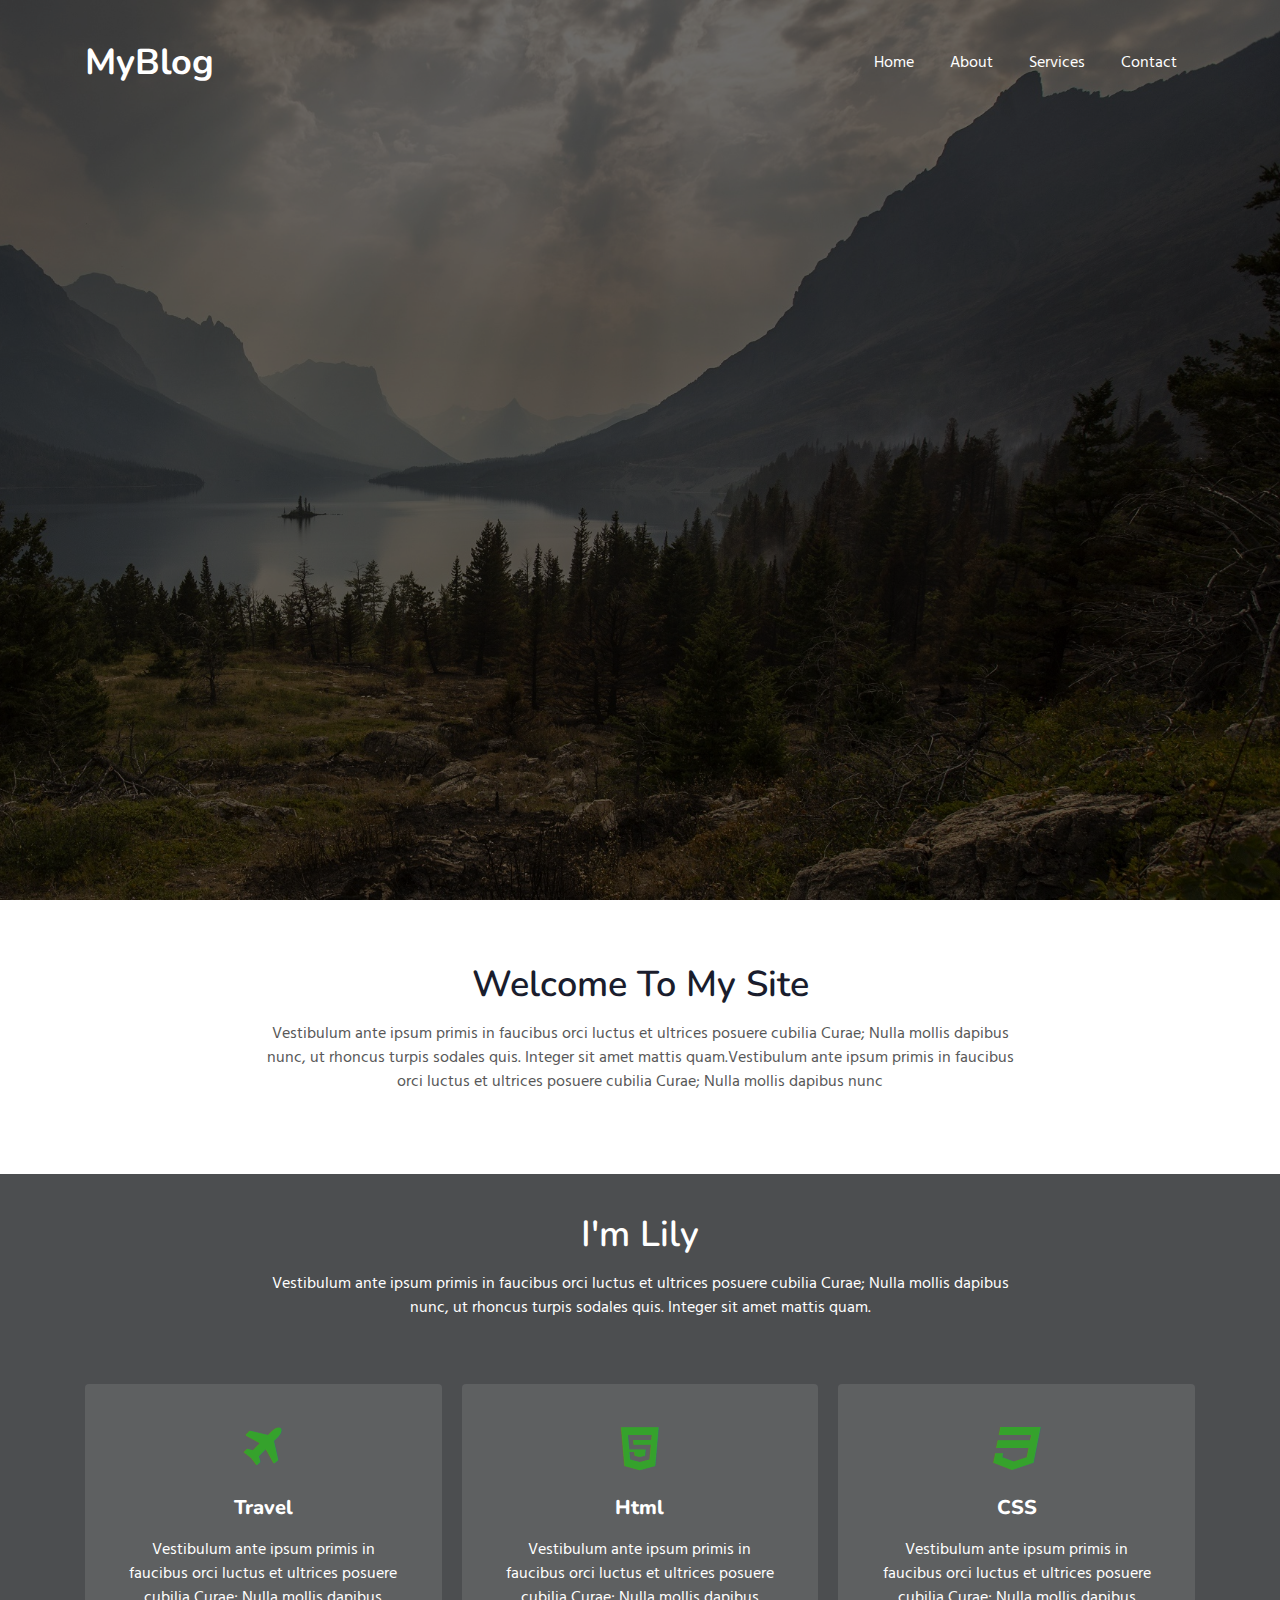
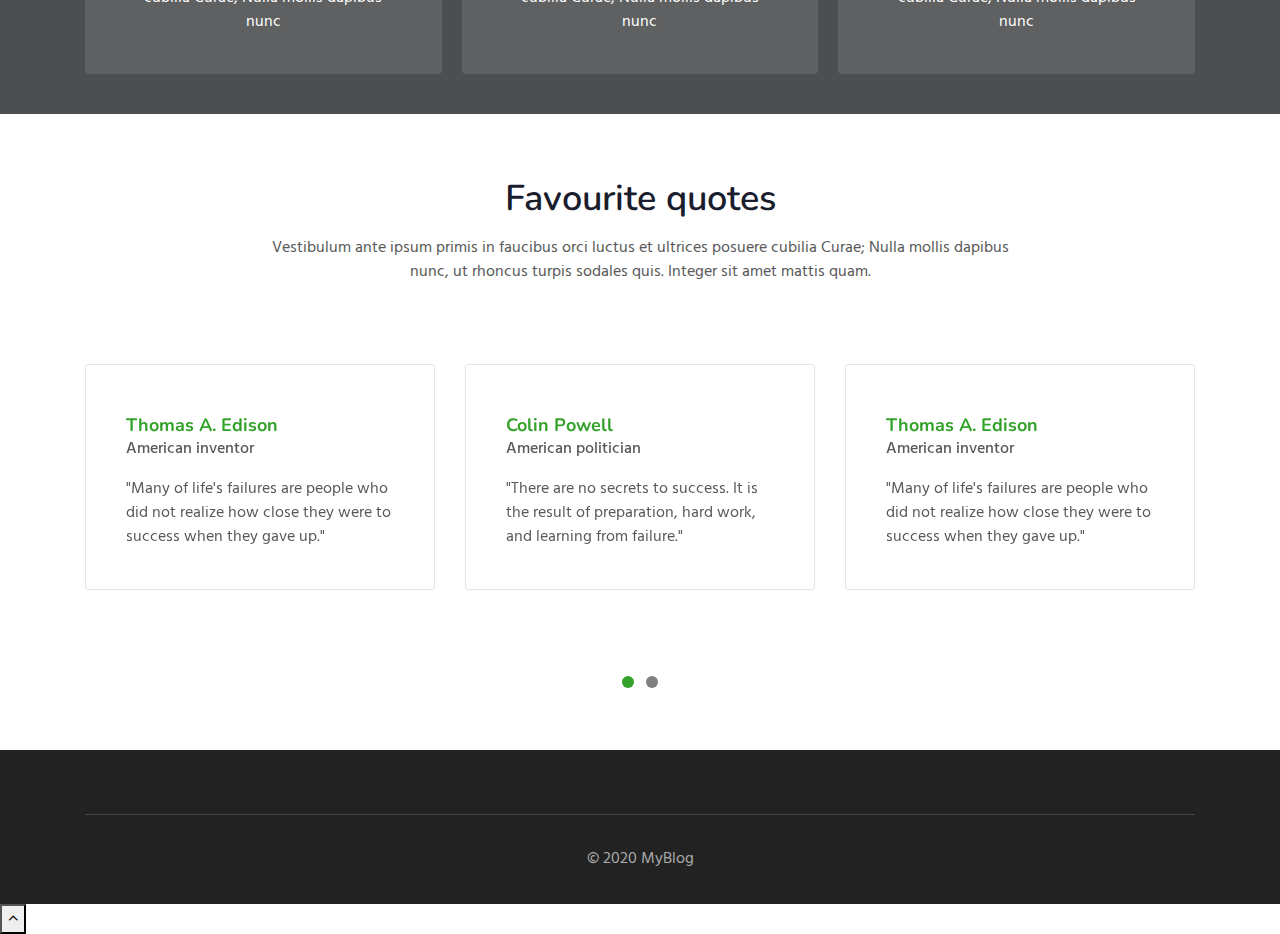
==== index.html @ e284389a "MyBlog2020" ====
<!doctype html>
<html lang="en">

<head>
  <meta charset="utf-8">
  <meta name="viewport" content="width=device-width, initial-scale=1, shrink-to-fit=no">

  <title>MyBlog | Home</title>
  <link href="//fonts.googleapis.com/css?family=Nunito:400,600,700,800,900&display=swap" rel="stylesheet">
  <link href="//fonts.googleapis.com/css?family=Hind&display=swap" rel="stylesheet">
  <link rel="stylesheet" href="assets/css/style-starter.css">
</head>

<body>
  <section class="w3l-bootstrap-header">
    <nav class="navbar navbar-expand-lg navbar-light py-lg-3 py-2">
      <div class="container">
        <a class="navbar-brand" href="index.html"> MyBlog</a>
        <button class="navbar-toggler" type="button" data-toggle="collapse" data-target="#navbarSupportedContent"
          aria-controls="navbarSupportedContent" aria-expanded="false" aria-label="Toggle navigation">
          <span class="navbar-toggler-icon fa fa-bars"></span>
        </button>

        <div class="collapse navbar-collapse" id="navbarSupportedContent">
          <ul class="navbar-nav ml-auto">
            <li class="nav-item">
              <a class="nav-link" href="index.html">Home</a>
            </li>
            <li class="nav-item">
              <a class="nav-link" href="about.html">About</a>
            </li>
            <li class="nav-item">
              <a class="nav-link" href="services.html">Services</a>
            </li>
            <li class="nav-item">
              <a class="nav-link" href="contact.html">Contact</a>
            </li>
          </ul>
        </div>
      </div>
    </nav>
  </section>
  <section class="w3l-main-banner" id="home">
    <div class="companies20-content">
      <div class="companies-wrapper">
        <div class="item">
          <div class="slider-info banner-view text-center">
          </div>
        </div>
      </div>
    </div>
  </section>
  <section class="w3l-about ">
    <div class="skills-bars py-5">
      <div class="container py-md-3">
        <div class="heading text-center mx-auto">
          <h3 class="head">Welcome To My Site</h3>
          <p class="my-3 head"> Vestibulum ante ipsum primis in faucibus orci luctus et ultrices posuere cubilia Curae;
            Nulla mollis dapibus nunc, ut rhoncus
            turpis sodales quis. Integer sit amet mattis quam.Vestibulum ante ipsum primis in faucibus orci luctus et
            ultrices posuere cubilia Curae; Nulla mollis dapibus nunc</p>
        </div>
      </div>
    </div>
  </section>
  <section class="w3l-feature-3" id="features">
    <div class="grid top-bottom">
      <div class="container">
        <div class="heading text-center mx-auto">
          <h3 class="head text-white">I'm Lily</h3>
          <p class="my-3 head text-white"> Vestibulum ante ipsum primis in faucibus orci luctus et ultrices posuere
            cubilia Curae;
            Nulla mollis dapibus nunc, ut rhoncus
            turpis sodales quis. Integer sit amet mattis quam.</p>
        </div>
        <div class="middle-section grid-column text-center mt-5 pt-3">
          <div class="three-grids-columns">
            <span class="fa fa-plane"></span>
            <h4>Travel</h4>
            <p>Vestibulum ante ipsum primis in faucibus orci luctus et ultrices posuere cubilia Curae; Nulla mollis
              dapibus nunc</p>

          </div>
          <div class="three-grids-columns">
            <span class="fa fa-html5"></span>
            <h4>Html</h4>
            <p>Vestibulum ante ipsum primis in faucibus orci luctus et ultrices posuere cubilia Curae; Nulla mollis
              dapibus nunc</p>

          </div>
          <div class="three-grids-columns">
            <span class="fa fa-css3"></span>
            <h4>CSS</h4>
            <p>Vestibulum ante ipsum primis in faucibus orci luctus et ultrices posuere cubilia Curae; Nulla mollis
              dapibus nunc</p>
          </div>
        </div>
      </div>
    </div>
  </section>
  <div class="products-4" id="portfolio">
    <script src="assets/js/jquery-3.3.1.min.js"></script>
    <script src="assets/js/lightbox-plus-jquery.min.js"></script>
    <section class="services-12" id="experience">
    </section>
    <section class="w3l-testimonials" id="testimonials">
      <div class="customers-6-content py-5">
        <div class="container py-lg-3">
          <div class="heading text-center mx-auto">
            <h3 class="head">Favourite quotes</h3>
            <p class="my-3 head "> Vestibulum ante ipsum primis in faucibus orci luctus et ultrices posuere cubilia
              Curae;
              Nulla mollis dapibus nunc, ut rhoncus
              turpis sodales quis. Integer sit amet mattis quam.</p>
          </div>

          <div id="customerhnyCarousel" class="carousel slide" data-ride="carousel">

            <ol class="carousel-indicators">
              <li data-target="#customerhnyCarousel" data-slide-to="0" class="active"></li>
              <li data-target="#customerhnyCarousel" data-slide-to="1"></li>
            </ol>
            <div class="carousel-inner pb-5">
              <div class="carousel-item active">
                <div class="customer row py-5 mt-3">
                  <div class="col-lg-4 col-md-6">
                    <div class="card">
                      <div class="card-body">
                        <h3 class="card-title mt-2">Thomas A. Edison</h3>
                        <p class="sub-title mb-3">American inventor</p>
                        <p class="card-text"> "Many of life's failures are people who did not realize how close they
                          were to success when they gave up."</p>
                      </div>
                    </div>
                  </div>
                  <div class="col-lg-4 col-md-6 off-testi-2">
                    <div class="card">
                      <div class="card-body">
                        <h3 class="card-title mt-2">Colin Powell</h3>
                        <p class="sub-title mb-3">American politician</p>
                        <p class="card-text"> "There are no secrets to success. It is the result of preparation, hard
                          work, and learning from failure."</p>
                      </div>
                    </div>
                  </div>
                  <div class="col-lg-4 offset-md-3 offset-lg-0 col-md-6 off-testi">
                    <div class="card">
                      <div class="card-body">
                        <h3 class="card-title mt-2">Thomas A. Edison</h3>
                        <p class="sub-title mb-3">American inventor</p>
                        <p class="card-text"> "Many of life's failures are people who did not realize how close they
                          were to success when they gave up."</p>
                      </div>
                    </div>
                  </div>
                </div>
              </div>
              <div class="carousel-item">
                <div class="customer row py-5 mt-3">
                  <div class="col-lg-4 col-md-6">
                    <div class="card">
                      <div class="card-body">
                        <h3 class="card-title mt-2">Colin Powell</h3>
                        <p class="sub-title mb-3">American politician</p>
                        <p class="card-text"> "There are no secrets to success. It is the result of preparation, hard
                          work, and learning from failure."</p>
                      </div>
                    </div>
                  </div>
                  <div class="col-lg-4 col-md-6 off-testi-2">
                    <div class="card">
                      <div class="card-body">
                        <h3 class="card-title mt-2">Thomas A. Edison</h3>
                        <p class="sub-title mb-3">American inventor</p>
                        <p class="card-text"> "Many of life's failures are people who did not realize how close they
                          were to success when they gave up."</p>
                      </div>
                    </div>
                  </div>
                  <div class="col-lg-4 offset-md-3 offset-lg-0 col-md-6 off-testi">
                    <div class="card">
                      <div class="card-body">
                        <h3 class="card-title mt-2">Colin Powell</h3>
                        <p class="sub-title mb-3">American politician</p>
                        <p class="card-text"> "There are no secrets to success. It is the result of preparation, hard
                          work, and learning from failure."</p>
                      </div>
                    </div>
                  </div>
                </div>
              </div>
            </div>
          </div>
        </div>
      </div>
    </section>

    <section class="w3l-footer-29-main" id="footer">
      <div class="footer-29 text-center">
        <div class="container">
          <div class="bottom-copies text-center">
            <p class="copy-footer-29">© 2020 MyBlog</p>
          </div>
        </div>
      </div>
  </div>
  <button onclick="topFunction()" id="movetop" title="Go to top">
    <span class="fa fa-angle-up"></span></button>
    <script>
      window.onscroll = function () {
        scrollFunction()
      };

      function scrollFunction() {
        if (document.body.scrollTop > 20 || document.documentElement.scrollTop > 20) {
          document.getElementById("movetop").style.display = "block";
        } else {
          document.getElementById("movetop").style.display = "none";
        }
      }

      function topFunction() {
        document.body.scrollTop = 0;
        document.documentElement.scrollTop = 0;
      }
    </script>
    </section>
    <script src="assets/js/jquery-3.3.1.min.js"></script>
    </section>
    <script>
      $(function () {
        $('.navbar-toggler').click(function () {
          $('body').toggleClass('noscroll');
        })
      });
    </script>
    <script src="https://code.jquery.com/jquery-3.4.1.slim.min.js"
      integrity="sha384-J6qa4849blE2+poT4WnyKhv5vZF5SrPo0iEjwBvKU7imGFAV0wwj1yYfoRSJoZ+n" crossorigin="anonymous">
    </script>

    <script src="https://stackpath.bootstrapcdn.com/bootstrap/4.4.1/js/bootstrap.min.js"
      integrity="sha384-wfSDF2E50Y2D1uUdj0O3uMBJnjuUD4Ih7YwaYd1iqfktj0Uod8GCExl3Og8ifwB6" crossorigin="anonymous">
    </script>
  </body>
</html>
---- assets/css/style-starter.css ----
@charset "UTF-8";
@font-face {
  font-family: 'FontAwesome';
  src: url("../fonts/fontawesome-webfont.eot?v=4.7.0");
  src: url("../fonts/fontawesome-webfont.eot?#iefix&v=4.7.0") format("embedded-opentype"), url("../fonts/fontawesome-webfont.woff2?v=4.7.0") format("woff2"), url("../fonts/fontawesome-webfont.woff?v=4.7.0") format("woff"), url("../fonts/fontawesome-webfont.ttf?v=4.7.0") format("truetype"), url("../fonts/fontawesome-webfont.svg?v=4.7.0#fontawesomeregular") format("svg");
  font-weight: normal;
  font-style: normal; }

.fa {
  display: inline-block;
  font: normal normal normal 14px/1 FontAwesome;
  font-size: inherit;
  text-rendering: auto;
  -webkit-font-smoothing: antialiased;
  -moz-osx-font-smoothing: grayscale; }

/* makes the font 33% larger relative to the icon container */
.fa-lg {
  font-size: 1.33333em;
  line-height: 0.75em;
  vertical-align: -15%; }

.fa-2x {
  font-size: 2em; }

.fa-3x {
  font-size: 3em; }

.fa-4x {
  font-size: 4em; }

.fa-5x {
  font-size: 5em; }

.fa-fw {
  width: 1.28571em;
  text-align: center; }

.fa-ul {
  padding-left: 0;
  margin-left: 2.14286em;
  list-style-type: none; }
  .fa-ul > li {
    position: relative; }

.fa-li {
  position: absolute;
  left: -2.14286em;
  width: 2.14286em;
  top: 0.14286em;
  text-align: center; }
  .fa-li.fa-lg {
    left: -1.85714em; }

.fa-border {
  padding: .2em .25em .15em;
  border: solid 0.08em #eee;
  border-radius: .1em; }

.fa-pull-left {
  float: left; }

.fa-pull-right {
  float: right; }

.fa.fa-pull-left {
  margin-right: .3em; }

.fa.fa-pull-right {
  margin-left: .3em; }

/* Deprecated as of 4.4.0 */
.pull-right {
  float: right; }

.pull-left {
  float: left; }

.fa.pull-left {
  margin-right: .3em; }

.fa.pull-right {
  margin-left: .3em; }

.fa-spin {
  -webkit-animation: fa-spin 2s infinite linear;
  animation: fa-spin 2s infinite linear; }

.fa-pulse {
  -webkit-animation: fa-spin 1s infinite steps(8);
  animation: fa-spin 1s infinite steps(8); }

@-webkit-keyframes fa-spin {
  0% {
    transform: rotate(0deg); }
  100% {
    transform: rotate(359deg); } }

@keyframes fa-spin {
  0% {
    transform: rotate(0deg); }
  100% {
    transform: rotate(359deg); } }

/* .fa-rotate-90 {
  -ms-filter: "progid:DXImageTransform.Microsoft.BasicImage(rotation=1)";
  transform: rotate(90deg); }

.fa-rotate-180 {
  -ms-filter: "progid:DXImageTransform.Microsoft.BasicImage(rotation=2)";
  transform: rotate(180deg); }

.fa-rotate-270 {
  -ms-filter: "progid:DXImageTransform.Microsoft.BasicImage(rotation=3)";
  transform: rotate(270deg); }

.fa-flip-horizontal {
  -ms-filter: "progid:DXImageTransform.Microsoft.BasicImage(rotation=0, mirror=1)";
  transform: scale(-1, 1); }

.fa-flip-vertical {
  -ms-filter: "progid:DXImageTransform.Microsoft.BasicImage(rotation=2, mirror=1)";
  transform: scale(1, -1); } */

:root .fa-rotate-90,
:root .fa-rotate-180,
:root .fa-rotate-270,
:root .fa-flip-horizontal,
:root .fa-flip-vertical {
  -webkit-filter: none;
          filter: none; }

.fa-stack {
  position: relative;
  display: inline-block;
  width: 2em;
  height: 2em;
  line-height: 2em;
  vertical-align: middle; }

.fa-stack-1x, .fa-stack-2x {
  position: absolute;
  left: 0;
  width: 100%;
  text-align: center; }

.fa-stack-1x {
  line-height: inherit; }

.fa-stack-2x {
  font-size: 2em; }

.fa-inverse {
  color: #fff; }

/* Font Awesome uses the Unicode Private Use Area (PUA) to ensure screen
   readers do not read off random characters that represent icons */
.fa-glass:before {
  content: ""; }

.fa-music:before {
  content: ""; }

.fa-search:before {
  content: ""; }

.fa-envelope-o:before {
  content: ""; }

.fa-heart:before {
  content: ""; }

.fa-star:before {
  content: ""; }

.fa-star-o:before {
  content: ""; }

.fa-user:before {
  content: ""; }

.fa-film:before {
  content: ""; }

.fa-th-large:before {
  content: ""; }

.fa-th:before {
  content: ""; }

.fa-th-list:before {
  content: ""; }

.fa-check:before {
  content: ""; }

.fa-remove:before,
.fa-close:before,
.fa-times:before {
  content: ""; }

.fa-search-plus:before {
  content: ""; }

.fa-search-minus:before {
  content: ""; }

.fa-power-off:before {
  content: ""; }

.fa-signal:before {
  content: ""; }

.fa-gear:before,
.fa-cog:before {
  content: ""; }

.fa-trash-o:before {
  content: ""; }

.fa-home:before {
  content: ""; }

.fa-file-o:before {
  content: ""; }

.fa-clock-o:before {
  content: ""; }

.fa-road:before {
  content: ""; }

.fa-download:before {
  content: ""; }

.fa-arrow-circle-o-down:before {
  content: ""; }

.fa-arrow-circle-o-up:before {
  content: ""; }

.fa-inbox:before {
  content: ""; }

.fa-play-circle-o:before {
  content: ""; }

.fa-rotate-right:before,
.fa-repeat:before {
  content: ""; }

.fa-refresh:before {
  content: ""; }

.fa-list-alt:before {
  content: ""; }

.fa-lock:before {
  content: ""; }

.fa-flag:before {
  content: ""; }

.fa-headphones:before {
  content: ""; }

.fa-volume-off:before {
  content: ""; }

.fa-volume-down:before {
  content: ""; }

.fa-volume-up:before {
  content: ""; }

.fa-qrcode:before {
  content: ""; }

.fa-barcode:before {
  content: ""; }

.fa-tag:before {
  content: ""; }

.fa-tags:before {
  content: ""; }

.fa-book:before {
  content: ""; }

.fa-bookmark:before {
  content: ""; }

.fa-print:before {
  content: ""; }

.fa-camera:before {
  content: ""; }

.fa-font:before {
  content: ""; }

.fa-bold:before {
  content: ""; }

.fa-italic:before {
  content: ""; }

.fa-text-height:before {
  content: ""; }

.fa-text-width:before {
  content: ""; }

.fa-align-left:before {
  content: ""; }

.fa-align-center:before {
  content: ""; }

.fa-align-right:before {
  content: ""; }

.fa-align-justify:before {
  content: ""; }

.fa-list:before {
  content: ""; }

.fa-dedent:before,
.fa-outdent:before {
  content: ""; }

.fa-indent:before {
  content: ""; }

.fa-video-camera:before {
  content: ""; }

.fa-photo:before,
.fa-image:before,
.fa-picture-o:before {
  content: ""; }

.fa-pencil:before {
  content: ""; }

.fa-map-marker:before {
  content: ""; }

.fa-adjust:before {
  content: ""; }

.fa-tint:before {
  content: ""; }

.fa-edit:before,
.fa-pencil-square-o:before {
  content: ""; }

.fa-share-square-o:before {
  content: ""; }

.fa-check-square-o:before {
  content: ""; }

.fa-arrows:before {
  content: ""; }

.fa-step-backward:before {
  content: ""; }

.fa-fast-backward:before {
  content: ""; }

.fa-backward:before {
  content: ""; }

.fa-play:before {
  content: ""; }

.fa-pause:before {
  content: ""; }

.fa-stop:before {
  content: ""; }

.fa-forward:before {
  content: ""; }

.fa-fast-forward:before {
  content: ""; }

.fa-step-forward:before {
  content: ""; }

.fa-eject:before {
  content: ""; }

.fa-chevron-left:before {
  content: ""; }

.fa-chevron-right:before {
  content: ""; }

.fa-plus-circle:before {
  content: ""; }

.fa-minus-circle:before {
  content: ""; }

.fa-times-circle:before {
  content: ""; }

.fa-check-circle:before {
  content: ""; }

.fa-question-circle:before {
  content: ""; }

.fa-info-circle:before {
  content: ""; }

.fa-crosshairs:before {
  content: ""; }

.fa-times-circle-o:before {
  content: ""; }

.fa-check-circle-o:before {
  content: ""; }

.fa-ban:before {
  content: ""; }

.fa-arrow-left:before {
  content: ""; }

.fa-arrow-right:before {
  content: ""; }

.fa-arrow-up:before {
  content: ""; }

.fa-arrow-down:before {
  content: ""; }

.fa-mail-forward:before,
.fa-share:before {
  content: ""; }

.fa-expand:before {
  content: ""; }

.fa-compress:before {
  content: ""; }

.fa-plus:before {
  content: ""; }

.fa-minus:before {
  content: ""; }

.fa-asterisk:before {
  content: ""; }

.fa-exclamation-circle:before {
  content: ""; }

.fa-gift:before {
  content: ""; }

.fa-leaf:before {
  content: ""; }

.fa-fire:before {
  content: ""; }

.fa-eye:before {
  content: ""; }

.fa-eye-slash:before {
  content: ""; }

.fa-warning:before,
.fa-exclamation-triangle:before {
  content: ""; }

.fa-plane:before {
  content: ""; }

.fa-calendar:before {
  content: ""; }

.fa-random:before {
  content: ""; }

.fa-comment:before {
  content: ""; }

.fa-magnet:before {
  content: ""; }

.fa-chevron-up:before {
  content: ""; }

.fa-chevron-down:before {
  content: ""; }

.fa-retweet:before {
  content: ""; }

.fa-shopping-cart:before {
  content: ""; }

.fa-folder:before {
  content: ""; }

.fa-folder-open:before {
  content: ""; }

.fa-arrows-v:before {
  content: ""; }

.fa-arrows-h:before {
  content: ""; }

.fa-bar-chart-o:before,
.fa-bar-chart:before {
  content: ""; }

.fa-twitter-square:before {
  content: ""; }

.fa-facebook-square:before {
  content: ""; }

.fa-camera-retro:before {
  content: ""; }

.fa-key:before {
  content: ""; }

.fa-gears:before,
.fa-cogs:before {
  content: ""; }

.fa-comments:before {
  content: ""; }

.fa-thumbs-o-up:before {
  content: ""; }

.fa-thumbs-o-down:before {
  content: ""; }

.fa-star-half:before {
  content: ""; }

.fa-heart-o:before {
  content: ""; }

.fa-sign-out:before {
  content: ""; }

.fa-linkedin-square:before {
  content: ""; }

.fa-thumb-tack:before {
  content: ""; }

.fa-external-link:before {
  content: ""; }

.fa-sign-in:before {
  content: ""; }

.fa-trophy:before {
  content: ""; }

.fa-github-square:before {
  content: ""; }

.fa-upload:before {
  content: ""; }

.fa-lemon-o:before {
  content: ""; }

.fa-phone:before {
  content: ""; }

.fa-square-o:before {
  content: ""; }

.fa-bookmark-o:before {
  content: ""; }

.fa-phone-square:before {
  content: ""; }

.fa-twitter:before {
  content: ""; }

.fa-facebook-f:before,
.fa-facebook:before {
  content: ""; }

.fa-github:before {
  content: ""; }

.fa-unlock:before {
  content: ""; }

.fa-credit-card:before {
  content: ""; }

.fa-feed:before,
.fa-rss:before {
  content: ""; }

.fa-hdd-o:before {
  content: ""; }

.fa-bullhorn:before {
  content: ""; }

.fa-bell:before {
  content: ""; }

.fa-certificate:before {
  content: ""; }

.fa-hand-o-right:before {
  content: ""; }

.fa-hand-o-left:before {
  content: ""; }

.fa-hand-o-up:before {
  content: ""; }

.fa-hand-o-down:before {
  content: ""; }

.fa-arrow-circle-left:before {
  content: ""; }

.fa-arrow-circle-right:before {
  content: ""; }

.fa-arrow-circle-up:before {
  content: ""; }

.fa-arrow-circle-down:before {
  content: ""; }

.fa-globe:before {
  content: ""; }

.fa-wrench:before {
  content: ""; }

.fa-tasks:before {
  content: ""; }

.fa-filter:before {
  content: ""; }

.fa-briefcase:before {
  content: ""; }

.fa-arrows-alt:before {
  content: ""; }

.fa-group:before,
.fa-users:before {
  content: ""; }

.fa-chain:before,
.fa-link:before {
  content: ""; }

.fa-cloud:before {
  content: ""; }

.fa-flask:before {
  content: ""; }

.fa-cut:before,
.fa-scissors:before {
  content: ""; }

.fa-copy:before,
.fa-files-o:before {
  content: ""; }

.fa-paperclip:before {
  content: ""; }

.fa-save:before,
.fa-floppy-o:before {
  content: ""; }

.fa-square:before {
  content: ""; }

.fa-navicon:before,
.fa-reorder:before,
.fa-bars:before {
  content: ""; }

.fa-list-ul:before {
  content: ""; }

.fa-list-ol:before {
  content: ""; }

.fa-strikethrough:before {
  content: ""; }

.fa-underline:before {
  content: ""; }

.fa-table:before {
  content: ""; }

.fa-magic:before {
  content: ""; }

.fa-truck:before {
  content: ""; }

.fa-pinterest:before {
  content: ""; }

.fa-pinterest-square:before {
  content: ""; }

.fa-google-plus-square:before {
  content: ""; }

.fa-google-plus:before {
  content: ""; }

.fa-money:before {
  content: ""; }

.fa-caret-down:before {
  content: ""; }

.fa-caret-up:before {
  content: ""; }

.fa-caret-left:before {
  content: ""; }

.fa-caret-right:before {
  content: ""; }

.fa-columns:before {
  content: ""; }

.fa-unsorted:before,
.fa-sort:before {
  content: ""; }

.fa-sort-down:before,
.fa-sort-desc:before {
  content: ""; }

.fa-sort-up:before,
.fa-sort-asc:before {
  content: ""; }

.fa-envelope:before {
  content: ""; }

.fa-linkedin:before {
  content: ""; }

.fa-rotate-left:before,
.fa-undo:before {
  content: ""; }

.fa-legal:before,
.fa-gavel:before {
  content: ""; }

.fa-dashboard:before,
.fa-tachometer:before {
  content: ""; }

.fa-comment-o:before {
  content: ""; }

.fa-comments-o:before {
  content: ""; }

.fa-flash:before,
.fa-bolt:before {
  content: ""; }

.fa-sitemap:before {
  content: ""; }

.fa-umbrella:before {
  content: ""; }

.fa-paste:before,
.fa-clipboard:before {
  content: ""; }

.fa-lightbulb-o:before {
  content: ""; }

.fa-exchange:before {
  content: ""; }

.fa-cloud-download:before {
  content: ""; }

.fa-cloud-upload:before {
  content: ""; }

.fa-user-md:before {
  content: ""; }

.fa-stethoscope:before {
  content: ""; }

.fa-suitcase:before {
  content: ""; }

.fa-bell-o:before {
  content: ""; }

.fa-coffee:before {
  content: ""; }

.fa-cutlery:before {
  content: ""; }

.fa-file-text-o:before {
  content: ""; }

.fa-building-o:before {
  content: ""; }

.fa-hospital-o:before {
  content: ""; }

.fa-ambulance:before {
  content: ""; }

.fa-medkit:before {
  content: ""; }

.fa-fighter-jet:before {
  content: ""; }

.fa-beer:before {
  content: ""; }

.fa-h-square:before {
  content: ""; }

.fa-plus-square:before {
  content: ""; }

.fa-angle-double-left:before {
  content: ""; }

.fa-angle-double-right:before {
  content: ""; }

.fa-angle-double-up:before {
  content: ""; }

.fa-angle-double-down:before {
  content: ""; }

.fa-angle-left:before {
  content: ""; }

.fa-angle-right:before {
  content: ""; }

.fa-angle-up:before {
  content: ""; }

.fa-angle-down:before {
  content: ""; }

.fa-desktop:before {
  content: ""; }

.fa-laptop:before {
  content: ""; }

.fa-tablet:before {
  content: ""; }

.fa-mobile-phone:before,
.fa-mobile:before {
  content: ""; }

.fa-circle-o:before {
  content: ""; }

.fa-quote-left:before {
  content: ""; }

.fa-quote-right:before {
  content: ""; }

.fa-spinner:before {
  content: ""; }

.fa-circle:before {
  content: ""; }

.fa-mail-reply:before,
.fa-reply:before {
  content: ""; }

.fa-github-alt:before {
  content: ""; }

.fa-folder-o:before {
  content: ""; }

.fa-folder-open-o:before {
  content: ""; }

.fa-smile-o:before {
  content: ""; }

.fa-frown-o:before {
  content: ""; }

.fa-meh-o:before {
  content: ""; }

.fa-gamepad:before {
  content: ""; }

.fa-keyboard-o:before {
  content: ""; }

.fa-flag-o:before {
  content: ""; }

.fa-flag-checkered:before {
  content: ""; }

.fa-terminal:before {
  content: ""; }

.fa-code:before {
  content: ""; }

.fa-mail-reply-all:before,
.fa-reply-all:before {
  content: ""; }

.fa-star-half-empty:before,
.fa-star-half-full:before,
.fa-star-half-o:before {
  content: ""; }

.fa-location-arrow:before {
  content: ""; }

.fa-crop:before {
  content: ""; }

.fa-code-fork:before {
  content: ""; }

.fa-unlink:before,
.fa-chain-broken:before {
  content: ""; }

.fa-question:before {
  content: ""; }

.fa-info:before {
  content: ""; }

.fa-exclamation:before {
  content: ""; }

.fa-superscript:before {
  content: ""; }

.fa-subscript:before {
  content: ""; }

.fa-eraser:before {
  content: ""; }

.fa-puzzle-piece:before {
  content: ""; }

.fa-microphone:before {
  content: ""; }

.fa-microphone-slash:before {
  content: ""; }

.fa-shield:before {
  content: ""; }

.fa-calendar-o:before {
  content: ""; }

.fa-fire-extinguisher:before {
  content: ""; }

.fa-rocket:before {
  content: ""; }

.fa-maxcdn:before {
  content: ""; }

.fa-chevron-circle-left:before {
  content: ""; }

.fa-chevron-circle-right:before {
  content: ""; }

.fa-chevron-circle-up:before {
  content: ""; }

.fa-chevron-circle-down:before {
  content: ""; }

.fa-html5:before {
  content: ""; }

.fa-css3:before {
  content: ""; }

.fa-anchor:before {
  content: ""; }

.fa-unlock-alt:before {
  content: ""; }

.fa-bullseye:before {
  content: ""; }

.fa-ellipsis-h:before {
  content: ""; }

.fa-ellipsis-v:before {
  content: ""; }

.fa-rss-square:before {
  content: ""; }

.fa-play-circle:before {
  content: ""; }

.fa-ticket:before {
  content: ""; }

.fa-minus-square:before {
  content: ""; }

.fa-minus-square-o:before {
  content: ""; }

.fa-level-up:before {
  content: ""; }

.fa-level-down:before {
  content: ""; }

.fa-check-square:before {
  content: ""; }

.fa-pencil-square:before {
  content: ""; }

.fa-external-link-square:before {
  content: ""; }

.fa-share-square:before {
  content: ""; }

.fa-compass:before {
  content: ""; }

.fa-toggle-down:before,
.fa-caret-square-o-down:before {
  content: ""; }

.fa-toggle-up:before,
.fa-caret-square-o-up:before {
  content: ""; }

.fa-toggle-right:before,
.fa-caret-square-o-right:before {
  content: ""; }

.fa-euro:before,
.fa-eur:before {
  content: ""; }

.fa-gbp:before {
  content: ""; }

.fa-dollar:before,
.fa-usd:before {
  content: ""; }

.fa-rupee:before,
.fa-inr:before {
  content: ""; }

.fa-cny:before,
.fa-rmb:before,
.fa-yen:before,
.fa-jpy:before {
  content: ""; }

.fa-ruble:before,
.fa-rouble:before,
.fa-rub:before {
  content: ""; }

.fa-won:before,
.fa-krw:before {
  content: ""; }

.fa-bitcoin:before,
.fa-btc:before {
  content: ""; }

.fa-file:before {
  content: ""; }

.fa-file-text:before {
  content: ""; }

.fa-sort-alpha-asc:before {
  content: ""; }

.fa-sort-alpha-desc:before {
  content: ""; }

.fa-sort-amount-asc:before {
  content: ""; }

.fa-sort-amount-desc:before {
  content: ""; }

.fa-sort-numeric-asc:before {
  content: ""; }

.fa-sort-numeric-desc:before {
  content: ""; }

.fa-thumbs-up:before {
  content: ""; }

.fa-thumbs-down:before {
  content: ""; }

.fa-youtube-square:before {
  content: ""; }

.fa-youtube:before {
  content: ""; }

.fa-xing:before {
  content: ""; }

.fa-xing-square:before {
  content: ""; }

.fa-youtube-play:before {
  content: ""; }

.fa-dropbox:before {
  content: ""; }

.fa-stack-overflow:before {
  content: ""; }

.fa-instagram:before {
  content: ""; }

.fa-flickr:before {
  content: ""; }

.fa-adn:before {
  content: ""; }

.fa-bitbucket:before {
  content: ""; }

.fa-bitbucket-square:before {
  content: ""; }

.fa-tumblr:before {
  content: ""; }

.fa-tumblr-square:before {
  content: ""; }

.fa-long-arrow-down:before {
  content: ""; }

.fa-long-arrow-up:before {
  content: ""; }

.fa-long-arrow-left:before {
  content: ""; }

.fa-long-arrow-right:before {
  content: ""; }

.fa-apple:before {
  content: ""; }

.fa-windows:before {
  content: ""; }

.fa-android:before {
  content: ""; }

.fa-linux:before {
  content: ""; }

.fa-dribbble:before {
  content: ""; }

.fa-skype:before {
  content: ""; }

.fa-foursquare:before {
  content: ""; }

.fa-trello:before {
  content: ""; }

.fa-female:before {
  content: ""; }

.fa-male:before {
  content: ""; }

.fa-gittip:before,
.fa-gratipay:before {
  content: ""; }

.fa-sun-o:before {
  content: ""; }

.fa-moon-o:before {
  content: ""; }

.fa-archive:before {
  content: ""; }

.fa-bug:before {
  content: ""; }

.fa-vk:before {
  content: ""; }

.fa-weibo:before {
  content: ""; }

.fa-renren:before {
  content: ""; }

.fa-pagelines:before {
  content: ""; }

.fa-stack-exchange:before {
  content: ""; }

.fa-arrow-circle-o-right:before {
  content: ""; }

.fa-arrow-circle-o-left:before {
  content: ""; }

.fa-toggle-left:before,
.fa-caret-square-o-left:before {
  content: ""; }

.fa-dot-circle-o:before {
  content: ""; }

.fa-wheelchair:before {
  content: ""; }

.fa-vimeo-square:before {
  content: ""; }

.fa-turkish-lira:before,
.fa-try:before {
  content: ""; }

.fa-plus-square-o:before {
  content: ""; }

.fa-space-shuttle:before {
  content: ""; }

.fa-slack:before {
  content: ""; }

.fa-envelope-square:before {
  content: ""; }

.fa-wordpress:before {
  content: ""; }

.fa-openid:before {
  content: ""; }

.fa-institution:before,
.fa-bank:before,
.fa-university:before {
  content: ""; }

.fa-mortar-board:before,
.fa-graduation-cap:before {
  content: ""; }

.fa-yahoo:before {
  content: ""; }

.fa-google:before {
  content: ""; }

.fa-reddit:before {
  content: ""; }

.fa-reddit-square:before {
  content: ""; }

.fa-stumbleupon-circle:before {
  content: ""; }

.fa-stumbleupon:before {
  content: ""; }

.fa-delicious:before {
  content: ""; }

.fa-digg:before {
  content: ""; }

.fa-pied-piper-pp:before {
  content: ""; }

.fa-pied-piper-alt:before {
  content: ""; }

.fa-drupal:before {
  content: ""; }

.fa-joomla:before {
  content: ""; }

.fa-language:before {
  content: ""; }

.fa-fax:before {
  content: ""; }

.fa-building:before {
  content: ""; }

.fa-child:before {
  content: ""; }

.fa-paw:before {
  content: ""; }

.fa-spoon:before {
  content: ""; }

.fa-cube:before {
  content: ""; }

.fa-cubes:before {
  content: ""; }

.fa-behance:before {
  content: ""; }

.fa-behance-square:before {
  content: ""; }

.fa-steam:before {
  content: ""; }

.fa-steam-square:before {
  content: ""; }

.fa-recycle:before {
  content: ""; }

.fa-automobile:before,
.fa-car:before {
  content: ""; }

.fa-cab:before,
.fa-taxi:before {
  content: ""; }

.fa-tree:before {
  content: ""; }

.fa-spotify:before {
  content: ""; }

.fa-deviantart:before {
  content: ""; }

.fa-soundcloud:before {
  content: ""; }

.fa-database:before {
  content: ""; }

.fa-file-pdf-o:before {
  content: ""; }

.fa-file-word-o:before {
  content: ""; }

.fa-file-excel-o:before {
  content: ""; }

.fa-file-powerpoint-o:before {
  content: ""; }

.fa-file-photo-o:before,
.fa-file-picture-o:before,
.fa-file-image-o:before {
  content: ""; }

.fa-file-zip-o:before,
.fa-file-archive-o:before {
  content: ""; }

.fa-file-sound-o:before,
.fa-file-audio-o:before {
  content: ""; }

.fa-file-movie-o:before,
.fa-file-video-o:before {
  content: ""; }

.fa-file-code-o:before {
  content: ""; }

.fa-vine:before {
  content: ""; }

.fa-codepen:before {
  content: ""; }

.fa-jsfiddle:before {
  content: ""; }

.fa-life-bouy:before,
.fa-life-buoy:before,
.fa-life-saver:before,
.fa-support:before,
.fa-life-ring:before {
  content: ""; }

.fa-circle-o-notch:before {
  content: ""; }

.fa-ra:before,
.fa-resistance:before,
.fa-rebel:before {
  content: ""; }

.fa-ge:before,
.fa-empire:before {
  content: ""; }

.fa-git-square:before {
  content: ""; }

.fa-git:before {
  content: ""; }

.fa-y-combinator-square:before,
.fa-yc-square:before,
.fa-hacker-news:before {
  content: ""; }

.fa-tencent-weibo:before {
  content: ""; }

.fa-qq:before {
  content: ""; }

.fa-wechat:before,
.fa-weixin:before {
  content: ""; }

.fa-send:before,
.fa-paper-plane:before {
  content: ""; }

.fa-send-o:before,
.fa-paper-plane-o:before {
  content: ""; }

.fa-history:before {
  content: ""; }

.fa-circle-thin:before {
  content: ""; }

.fa-header:before {
  content: ""; }

.fa-paragraph:before {
  content: ""; }

.fa-sliders:before {
  content: ""; }

.fa-share-alt:before {
  content: ""; }

.fa-share-alt-square:before {
  content: ""; }

.fa-bomb:before {
  content: ""; }

.fa-soccer-ball-o:before,
.fa-futbol-o:before {
  content: ""; }

.fa-tty:before {
  content: ""; }

.fa-binoculars:before {
  content: ""; }

.fa-plug:before {
  content: ""; }

.fa-slideshare:before {
  content: ""; }

.fa-twitch:before {
  content: ""; }

.fa-yelp:before {
  content: ""; }

.fa-newspaper-o:before {
  content: ""; }

.fa-wifi:before {
  content: ""; }

.fa-calculator:before {
  content: ""; }

.fa-paypal:before {
  content: ""; }

.fa-google-wallet:before {
  content: ""; }

.fa-cc-visa:before {
  content: ""; }

.fa-cc-mastercard:before {
  content: ""; }

.fa-cc-discover:before {
  content: ""; }

.fa-cc-amex:before {
  content: ""; }

.fa-cc-paypal:before {
  content: ""; }

.fa-cc-stripe:before {
  content: ""; }

.fa-bell-slash:before {
  content: ""; }

.fa-bell-slash-o:before {
  content: ""; }

.fa-trash:before {
  content: ""; }

.fa-copyright:before {
  content: ""; }

.fa-at:before {
  content: ""; }

.fa-eyedropper:before {
  content: ""; }

.fa-paint-brush:before {
  content: ""; }

.fa-birthday-cake:before {
  content: ""; }

.fa-area-chart:before {
  content: ""; }

.fa-pie-chart:before {
  content: ""; }

.fa-line-chart:before {
  content: ""; }

.fa-lastfm:before {
  content: ""; }

.fa-lastfm-square:before {
  content: ""; }

.fa-toggle-off:before {
  content: ""; }

.fa-toggle-on:before {
  content: ""; }

.fa-bicycle:before {
  content: ""; }

.fa-bus:before {
  content: ""; }

.fa-ioxhost:before {
  content: ""; }

.fa-angellist:before {
  content: ""; }

.fa-cc:before {
  content: ""; }

.fa-shekel:before,
.fa-sheqel:before,
.fa-ils:before {
  content: ""; }

.fa-meanpath:before {
  content: ""; }

.fa-buysellads:before {
  content: ""; }

.fa-connectdevelop:before {
  content: ""; }

.fa-dashcube:before {
  content: ""; }

.fa-forumbee:before {
  content: ""; }

.fa-leanpub:before {
  content: ""; }

.fa-sellsy:before {
  content: ""; }

.fa-shirtsinbulk:before {
  content: ""; }

.fa-simplybuilt:before {
  content: ""; }

.fa-skyatlas:before {
  content: ""; }

.fa-cart-plus:before {
  content: ""; }

.fa-cart-arrow-down:before {
  content: ""; }

.fa-diamond:before {
  content: ""; }

.fa-ship:before {
  content: ""; }

.fa-user-secret:before {
  content: ""; }

.fa-motorcycle:before {
  content: ""; }

.fa-street-view:before {
  content: ""; }

.fa-heartbeat:before {
  content: ""; }

.fa-venus:before {
  content: ""; }

.fa-mars:before {
  content: ""; }

.fa-mercury:before {
  content: ""; }

.fa-intersex:before,
.fa-transgender:before {
  content: ""; }

.fa-transgender-alt:before {
  content: ""; }

.fa-venus-double:before {
  content: ""; }

.fa-mars-double:before {
  content: ""; }

.fa-venus-mars:before {
  content: ""; }

.fa-mars-stroke:before {
  content: ""; }

.fa-mars-stroke-v:before {
  content: ""; }

.fa-mars-stroke-h:before {
  content: ""; }

.fa-neuter:before {
  content: ""; }

.fa-genderless:before {
  content: ""; }

.fa-facebook-official:before {
  content: ""; }

.fa-pinterest-p:before {
  content: ""; }

.fa-whatsapp:before {
  content: ""; }

.fa-server:before {
  content: ""; }

.fa-user-plus:before {
  content: ""; }

.fa-user-times:before {
  content: ""; }

.fa-hotel:before,
.fa-bed:before {
  content: ""; }

.fa-viacoin:before {
  content: ""; }

.fa-train:before {
  content: ""; }

.fa-subway:before {
  content: ""; }

.fa-medium:before {
  content: ""; }

.fa-yc:before,
.fa-y-combinator:before {
  content: ""; }

.fa-optin-monster:before {
  content: ""; }

.fa-opencart:before {
  content: ""; }

.fa-expeditedssl:before {
  content: ""; }

.fa-battery-4:before,
.fa-battery:before,
.fa-battery-full:before {
  content: ""; }

.fa-battery-3:before,
.fa-battery-three-quarters:before {
  content: ""; }

.fa-battery-2:before,
.fa-battery-half:before {
  content: ""; }

.fa-battery-1:before,
.fa-battery-quarter:before {
  content: ""; }

.fa-battery-0:before,
.fa-battery-empty:before {
  content: ""; }

.fa-mouse-pointer:before {
  content: ""; }

.fa-i-cursor:before {
  content: ""; }

.fa-object-group:before {
  content: ""; }

.fa-object-ungroup:before {
  content: ""; }

.fa-sticky-note:before {
  content: ""; }

.fa-sticky-note-o:before {
  content: ""; }

.fa-cc-jcb:before {
  content: ""; }

.fa-cc-diners-club:before {
  content: ""; }

.fa-clone:before {
  content: ""; }

.fa-balance-scale:before {
  content: ""; }

.fa-hourglass-o:before {
  content: ""; }

.fa-hourglass-1:before,
.fa-hourglass-start:before {
  content: ""; }

.fa-hourglass-2:before,
.fa-hourglass-half:before {
  content: ""; }

.fa-hourglass-3:before,
.fa-hourglass-end:before {
  content: ""; }

.fa-hourglass:before {
  content: ""; }

.fa-hand-grab-o:before,
.fa-hand-rock-o:before {
  content: ""; }

.fa-hand-stop-o:before,
.fa-hand-paper-o:before {
  content: ""; }

.fa-hand-scissors-o:before {
  content: ""; }

.fa-hand-lizard-o:before {
  content: ""; }

.fa-hand-spock-o:before {
  content: ""; }

.fa-hand-pointer-o:before {
  content: ""; }

.fa-hand-peace-o:before {
  content: ""; }

.fa-trademark:before {
  content: ""; }

.fa-registered:before {
  content: ""; }

.fa-creative-commons:before {
  content: ""; }

.fa-gg:before {
  content: ""; }

.fa-gg-circle:before {
  content: ""; }

.fa-tripadvisor:before {
  content: ""; }

.fa-odnoklassniki:before {
  content: ""; }

.fa-odnoklassniki-square:before {
  content: ""; }

.fa-get-pocket:before {
  content: ""; }

.fa-wikipedia-w:before {
  content: ""; }

.fa-safari:before {
  content: ""; }

.fa-chrome:before {
  content: ""; }

.fa-firefox:before {
  content: ""; }

.fa-opera:before {
  content: ""; }

.fa-internet-explorer:before {
  content: ""; }

.fa-tv:before,
.fa-television:before {
  content: ""; }

.fa-contao:before {
  content: ""; }

.fa-500px:before {
  content: ""; }

.fa-amazon:before {
  content: ""; }

.fa-calendar-plus-o:before {
  content: ""; }

.fa-calendar-minus-o:before {
  content: ""; }

.fa-calendar-times-o:before {
  content: ""; }

.fa-calendar-check-o:before {
  content: ""; }

.fa-industry:before {
  content: ""; }

.fa-map-pin:before {
  content: ""; }

.fa-map-signs:before {
  content: ""; }

.fa-map-o:before {
  content: ""; }

.fa-map:before {
  content: ""; }

.fa-commenting:before {
  content: ""; }

.fa-commenting-o:before {
  content: ""; }

.fa-houzz:before {
  content: ""; }

.fa-vimeo:before {
  content: ""; }

.fa-black-tie:before {
  content: ""; }

.fa-fonticons:before {
  content: ""; }

.fa-reddit-alien:before {
  content: ""; }

.fa-edge:before {
  content: ""; }

.fa-credit-card-alt:before {
  content: ""; }

.fa-codiepie:before {
  content: ""; }

.fa-modx:before {
  content: ""; }

.fa-fort-awesome:before {
  content: ""; }

.fa-usb:before {
  content: ""; }

.fa-product-hunt:before {
  content: ""; }

.fa-mixcloud:before {
  content: ""; }

.fa-scribd:before {
  content: ""; }

.fa-pause-circle:before {
  content: ""; }

.fa-pause-circle-o:before {
  content: ""; }

.fa-stop-circle:before {
  content: ""; }

.fa-stop-circle-o:before {
  content: ""; }

.fa-shopping-bag:before {
  content: ""; }

.fa-shopping-basket:before {
  content: ""; }

.fa-hashtag:before {
  content: ""; }

.fa-bluetooth:before {
  content: ""; }

.fa-bluetooth-b:before {
  content: ""; }

.fa-percent:before {
  content: ""; }

.fa-gitlab:before {
  content: ""; }

.fa-wpbeginner:before {
  content: ""; }

.fa-wpforms:before {
  content: ""; }

.fa-envira:before {
  content: ""; }

.fa-universal-access:before {
  content: ""; }

.fa-wheelchair-alt:before {
  content: ""; }

.fa-question-circle-o:before {
  content: ""; }

.fa-blind:before {
  content: ""; }

.fa-audio-description:before {
  content: ""; }

.fa-volume-control-phone:before {
  content: ""; }

.fa-braille:before {
  content: ""; }

.fa-assistive-listening-systems:before {
  content: ""; }

.fa-asl-interpreting:before,
.fa-american-sign-language-interpreting:before {
  content: ""; }

.fa-deafness:before,
.fa-hard-of-hearing:before,
.fa-deaf:before {
  content: ""; }

.fa-glide:before {
  content: ""; }

.fa-glide-g:before {
  content: ""; }

.fa-signing:before,
.fa-sign-language:before {
  content: ""; }

.fa-low-vision:before {
  content: ""; }

.fa-viadeo:before {
  content: ""; }

.fa-viadeo-square:before {
  content: ""; }

.fa-snapchat:before {
  content: ""; }

.fa-snapchat-ghost:before {
  content: ""; }

.fa-snapchat-square:before {
  content: ""; }

.fa-pied-piper:before {
  content: ""; }

.fa-first-order:before {
  content: ""; }

.fa-yoast:before {
  content: ""; }

.fa-themeisle:before {
  content: ""; }

.fa-google-plus-circle:before,
.fa-google-plus-official:before {
  content: ""; }

.fa-fa:before,
.fa-font-awesome:before {
  content: ""; }

.fa-handshake-o:before {
  content: ""; }

.fa-envelope-open:before {
  content: ""; }

.fa-envelope-open-o:before {
  content: ""; }

.fa-linode:before {
  content: ""; }

.fa-address-book:before {
  content: ""; }

.fa-address-book-o:before {
  content: ""; }

.fa-vcard:before,
.fa-address-card:before {
  content: ""; }

.fa-vcard-o:before,
.fa-address-card-o:before {
  content: ""; }

.fa-user-circle:before {
  content: ""; }

.fa-user-circle-o:before {
  content: ""; }

.fa-user-o:before {
  content: ""; }

.fa-id-badge:before {
  content: ""; }

.fa-drivers-license:before,
.fa-id-card:before {
  content: ""; }

.fa-drivers-license-o:before,
.fa-id-card-o:before {
  content: ""; }

.fa-quora:before {
  content: ""; }

.fa-free-code-camp:before {
  content: ""; }

.fa-telegram:before {
  content: ""; }

.fa-thermometer-4:before,
.fa-thermometer:before,
.fa-thermometer-full:before {
  content: ""; }

.fa-thermometer-3:before,
.fa-thermometer-three-quarters:before {
  content: ""; }

.fa-thermometer-2:before,
.fa-thermometer-half:before {
  content: ""; }

.fa-thermometer-1:before,
.fa-thermometer-quarter:before {
  content: ""; }

.fa-thermometer-0:before,
.fa-thermometer-empty:before {
  content: ""; }

.fa-shower:before {
  content: ""; }

.fa-bathtub:before,
.fa-s15:before,
.fa-bath:before {
  content: ""; }

.fa-podcast:before {
  content: ""; }

.fa-window-maximize:before {
  content: ""; }

.fa-window-minimize:before {
  content: ""; }

.fa-window-restore:before {
  content: ""; }

.fa-times-rectangle:before,
.fa-window-close:before {
  content: ""; }

.fa-times-rectangle-o:before,
.fa-window-close-o:before {
  content: ""; }

.fa-bandcamp:before {
  content: ""; }

.fa-grav:before {
  content: ""; }

.fa-etsy:before {
  content: ""; }

.fa-imdb:before {
  content: ""; }

.fa-ravelry:before {
  content: ""; }

.fa-eercast:before {
  content: ""; }

.fa-microchip:before {
  content: ""; }

.fa-snowflake-o:before {
  content: ""; }

.fa-superpowers:before {
  content: ""; }

.fa-wpexplorer:before {
  content: ""; }

.fa-meetup:before {
  content: ""; }

.sr-only {
  position: absolute;
  width: 1px;
  height: 1px;
  padding: 0;
  margin: -1px;
  overflow: hidden;
  clip: rect(0, 0, 0, 0);
  border: 0; }

.sr-only-focusable:active, .sr-only-focusable:focus {
  position: static;
  width: auto;
  height: auto;
  margin: 0;
  overflow: visible;
  clip: auto; }

/*!
 * Bootstrap v4.4.1 (https://getbootstrap.com/)
 * Copyright 2011-2019 The Bootstrap Authors
 * Copyright 2011-2019 Twitter, Inc.
 * Licensed under MIT (https://github.com/twbs/bootstrap/blob/master/LICENSE)
 */
:root {
  --blue: #007bff;
  --indigo: #6610f2;
  --purple: #6f42c1;
  --pink: #e83e8c;
  --red: #dc3545;
  --orange: #fd7e14;
  --yellow: #ffc107;
  --green: #28a745;
  --teal: #20c997;
  --cyan: #17a2b8;
  --white: #fff;
  --gray: #6c757d;
  --gray-dark: #343a40;
  --primary: #0ea8cf;
  --secondary: #35a22c;
  --success: #28a745;
  --info: #17a2b8;
  --warning: #ffc107;
  --danger: #dc3545;
  --light: #f8f9fa;
  --dark: #343a40;
  --breakpoint-xs: 0;
  --breakpoint-sm: 576px;
  --breakpoint-md: 768px;
  --breakpoint-lg: 992px;
  --breakpoint-xl: 1200px;
  --font-family-sans-serif: -apple-system, BlinkMacSystemFont, "Segoe UI", Roboto, "Helvetica Neue", Arial, "Noto Sans", sans-serif, "Apple Color Emoji", "Segoe UI Emoji", "Segoe UI Symbol", "Noto Color Emoji";
  --font-family-monospace: SFMono-Regular, Menlo, Monaco, Consolas, "Liberation Mono", "Courier New", monospace; }

*,
*::before,
*::after {
  box-sizing: border-box; }

html {
  font-family: sans-serif;
  line-height: 1.15;
  -webkit-text-size-adjust: 100%;
  -webkit-tap-highlight-color: rgba(0, 0, 0, 0); }

article, aside, figcaption, figure, footer, header, hgroup, main, nav, section {
  display: block; }

body {
  margin: 0;
  font-family: -apple-system, BlinkMacSystemFont, "Segoe UI", Roboto, "Helvetica Neue", Arial, "Noto Sans", sans-serif, "Apple Color Emoji", "Segoe UI Emoji", "Segoe UI Symbol", "Noto Color Emoji";
  font-size: 1rem;
  font-weight: 400;
  line-height: 1.5;
  color: #212529;
  text-align: left;
  background-color: #fff; }

[tabindex="-1"]:focus:not(:focus-visible) {
  outline: 0 !important; }

hr {
  box-sizing: content-box;
  height: 0;
  overflow: visible; }

h1, h2, h3, h4, h5, h6 {
  margin-top: 0;
  margin-bottom: 0.5rem; }

p {
  margin-top: 0;
  margin-bottom: 1rem; }

abbr[title],
abbr[data-original-title] {
  text-decoration: underline;
  -webkit-text-decoration: underline dotted;
          text-decoration: underline dotted;
  cursor: help;
  border-bottom: 0;
  -webkit-text-decoration-skip-ink: none;
          text-decoration-skip-ink: none; }

address {
  margin-bottom: 1rem;
  font-style: normal;
  line-height: inherit; }

ol,
ul,
dl {
  margin-top: 0;
  margin-bottom: 1rem; }

ol ol,
ul ul,
ol ul,
ul ol {
  margin-bottom: 0; }

dt {
  font-weight: 700; }

dd {
  margin-bottom: .5rem;
  margin-left: 0; }

blockquote {
  margin: 0 0 1rem; }

b,
strong {
  font-weight: bolder; }

small {
  font-size: 80%; }

sub,
sup {
  position: relative;
  font-size: 75%;
  line-height: 0;
  vertical-align: baseline; }

sub {
  bottom: -.25em; }

sup {
  top: -.5em; }

a {
  color: #0ea8cf;
  text-decoration: none;
  background-color: transparent; }
  a:hover {
    color: #096e87;
    text-decoration: underline; }

a:not([href]) {
  color: inherit;
  text-decoration: none; }
  a:not([href]):hover {
    color: inherit;
    text-decoration: none; }

pre,
code,
kbd,
samp {
  font-family: SFMono-Regular, Menlo, Monaco, Consolas, "Liberation Mono", "Courier New", monospace;
  font-size: 1em; }

pre {
  margin-top: 0;
  margin-bottom: 1rem;
  overflow: auto; }

figure {
  margin: 0 0 1rem; }

img {
  vertical-align: middle;
  border-style: none; }

svg {
  overflow: hidden;
  vertical-align: middle; }

table {
  border-collapse: collapse; }

caption {
  padding-top: 0.75rem;
  padding-bottom: 0.75rem;
  color: #6c757d;
  text-align: left;
  caption-side: bottom; }

th {
  text-align: inherit; }

label {
  display: inline-block;
  margin-bottom: 0.5rem; }

button {
  border-radius: 0; }

button:focus {
  outline: 1px dotted;
  outline: 5px auto -webkit-focus-ring-color; }

input,
button,
select,
optgroup,
textarea {
  margin: 0;
  font-family: inherit;
  font-size: inherit;
  line-height: inherit; }

button,
input {
  overflow: visible; }

button,
select {
  text-transform: none; }

select {
  word-wrap: normal; }

button,
[type="button"],
[type="reset"],
[type="submit"] {
  -webkit-appearance: button; }

button:not(:disabled),
[type="button"]:not(:disabled),
[type="reset"]:not(:disabled),
[type="submit"]:not(:disabled) {
  cursor: pointer; }

button::-moz-focus-inner,
[type="button"]::-moz-focus-inner,
[type="reset"]::-moz-focus-inner,
[type="submit"]::-moz-focus-inner {
  padding: 0;
  border-style: none; }

input[type="radio"],
input[type="checkbox"] {
  box-sizing: border-box;
  padding: 0; }

input[type="date"],
input[type="time"],
input[type="datetime-local"],
input[type="month"] {
  -webkit-appearance: listbox; }

textarea {
  overflow: auto;
  resize: vertical; }

fieldset {
  min-width: 0;
  padding: 0;
  margin: 0;
  border: 0; }

legend {
  display: block;
  width: 100%;
  max-width: 100%;
  padding: 0;
  margin-bottom: .5rem;
  font-size: 1.5rem;
  line-height: inherit;
  color: inherit;
  white-space: normal; }
  @media (max-width: 1200px) {
    legend {
      font-size: calc(1.275rem + 0.3vw) ; } }

progress {
  vertical-align: baseline; }

[type="number"]::-webkit-inner-spin-button,
[type="number"]::-webkit-outer-spin-button {
  height: auto; }

[type="search"] {
  outline-offset: -2px;
  -webkit-appearance: none; }

[type="search"]::-webkit-search-decoration {
  -webkit-appearance: none; }

::-webkit-file-upload-button {
  font: inherit;
  -webkit-appearance: button; }

output {
  display: inline-block; }

summary {
  display: list-item;
  cursor: pointer; }

template {
  display: none; }

[hidden] {
  display: none !important; }

h1, h2, h3, h4, h5, h6,
.h1, .h2, .h3, .h4, .h5, .h6 {
  margin-bottom: 0.5rem;
  font-weight: 500;
  line-height: 1.2; }

h1, .h1 {
  font-size: 2.5rem; }
  @media (max-width: 1200px) {
    h1, .h1 {
      font-size: calc(1.375rem + 1.5vw) ; } }

h2, .h2 {
  font-size: 2rem; }
  @media (max-width: 1200px) {
    h2, .h2 {
      font-size: calc(1.325rem + 0.9vw) ; } }

h3, .h3 {
  font-size: 1.75rem; }
  @media (max-width: 1200px) {
    h3, .h3 {
      font-size: calc(1.3rem + 0.6vw) ; } }

h4, .h4 {
  font-size: 1.5rem; }
  @media (max-width: 1200px) {
    h4, .h4 {
      font-size: calc(1.275rem + 0.3vw) ; } }

h5, .h5 {
  font-size: 1.25rem; }

h6, .h6 {
  font-size: 1rem; }

.lead {
  font-size: 1.25rem;
  font-weight: 300; }

.display-1 {
  font-size: 6rem;
  font-weight: 300;
  line-height: 1.2; }
  @media (max-width: 1200px) {
    .display-1 {
      font-size: calc(1.725rem + 5.7vw) ; } }

.display-2 {
  font-size: 5.5rem;
  font-weight: 300;
  line-height: 1.2; }
  @media (max-width: 1200px) {
    .display-2 {
      font-size: calc(1.675rem + 5.1vw) ; } }

.display-3 {
  font-size: 4.5rem;
  font-weight: 300;
  line-height: 1.2; }
  @media (max-width: 1200px) {
    .display-3 {
      font-size: calc(1.575rem + 3.9vw) ; } }

.display-4 {
  font-size: 3.5rem;
  font-weight: 300;
  line-height: 1.2; }
  @media (max-width: 1200px) {
    .display-4 {
      font-size: calc(1.475rem + 2.7vw) ; } }

hr {
  margin-top: 1rem;
  margin-bottom: 1rem;
  border: 0;
  border-top: 1px solid rgba(0, 0, 0, 0.1); }

small,
.small {
  font-size: 80%;
  font-weight: 400; }

mark,
.mark {
  padding: 0.2em;
  background-color: #fcf8e3; }

.list-unstyled {
  padding-left: 0;
  list-style: none; }

.list-inline {
  padding-left: 0;
  list-style: none; }

.list-inline-item {
  display: inline-block; }
  .list-inline-item:not(:last-child) {
    margin-right: 0.5rem; }

.initialism {
  font-size: 90%;
  text-transform: uppercase; }

.blockquote {
  margin-bottom: 1rem;
  font-size: 1.25rem; }

.blockquote-footer {
  display: block;
  font-size: 80%;
  color: #6c757d; }
  .blockquote-footer::before {
    content: "\2014\00A0"; }

.img-fluid {
  max-width: 100%;
  height: auto; }

.img-thumbnail {
  padding: 0.25rem;
  background-color: #fff;
  border: 1px solid #dee2e6;
  border-radius: 0.25rem;
  max-width: 100%;
  height: auto; }

.figure {
  display: inline-block; }

.figure-img {
  margin-bottom: 0.5rem;
  line-height: 1; }

.figure-caption {
  font-size: 90%;
  color: #6c757d; }

code {
  font-size: 87.5%;
  color: #e83e8c;
  word-wrap: break-word; }
  a > code {
    color: inherit; }

kbd {
  padding: 0.2rem 0.4rem;
  font-size: 87.5%;
  color: #fff;
  background-color: #212529;
  border-radius: 0.2rem; }
  kbd kbd {
    padding: 0;
    font-size: 100%;
    font-weight: 700; }

pre {
  display: block;
  font-size: 87.5%;
  color: #212529; }
  pre code {
    font-size: inherit;
    color: inherit;
    word-break: normal; }

.pre-scrollable {
  max-height: 340px;
  overflow-y: scroll; }

.container {
  width: 100%;
  padding-right: 15px;
  padding-left: 15px;
  margin-right: auto;
  margin-left: auto; }
  @media (min-width: 576px) {
    .container {
      max-width: 540px; } }
  @media (min-width: 768px) {
    .container {
      max-width: 720px; } }
  @media (min-width: 992px) {
    .container {
      max-width: 960px; } }
  @media (min-width: 1200px) {
    .container {
      max-width: 1140px; } }

.container-fluid, .container-sm, .container-md, .container-lg, .container-xl {
  width: 100%;
  padding-right: 15px;
  padding-left: 15px;
  margin-right: auto;
  margin-left: auto; }

@media (min-width: 576px) {
  .container, .container-sm {
    max-width: 540px; } }

@media (min-width: 768px) {
  .container, .container-sm, .container-md {
    max-width: 720px; } }

@media (min-width: 992px) {
  .container, .container-sm, .container-md, .container-lg {
    max-width: 960px; } }

@media (min-width: 1200px) {
  .container, .container-sm, .container-md, .container-lg, .container-xl {
    max-width: 1140px; } }

.row {
  display: flex;
  flex-wrap: wrap;
  margin-right: -15px;
  margin-left: -15px; }

.no-gutters {
  margin-right: 0;
  margin-left: 0; }
  .no-gutters > .col,
  .no-gutters > [class*="col-"] {
    padding-right: 0;
    padding-left: 0; }

.col-1, .col-2, .col-3, .col-4, .col-5, .col-6, .col-7, .col-8, .col-9, .col-10, .col-11, .col-12, .col,
.col-auto, .col-sm-1, .col-sm-2, .col-sm-3, .col-sm-4, .col-sm-5, .col-sm-6, .col-sm-7, .col-sm-8, .col-sm-9, .col-sm-10, .col-sm-11, .col-sm-12, .col-sm,
.col-sm-auto, .col-md-1, .col-md-2, .col-md-3, .col-md-4, .col-md-5, .col-md-6, .col-md-7, .col-md-8, .col-md-9, .col-md-10, .col-md-11, .col-md-12, .col-md,
.col-md-auto, .col-lg-1, .col-lg-2, .col-lg-3, .col-lg-4, .col-lg-5, .col-lg-6, .col-lg-7, .col-lg-8, .col-lg-9, .col-lg-10, .col-lg-11, .col-lg-12, .col-lg,
.col-lg-auto, .col-xl-1, .col-xl-2, .col-xl-3, .col-xl-4, .col-xl-5, .col-xl-6, .col-xl-7, .col-xl-8, .col-xl-9, .col-xl-10, .col-xl-11, .col-xl-12, .col-xl,
.col-xl-auto {
  position: relative;
  width: 100%;
  padding-right: 15px;
  padding-left: 15px; }

.col {
  flex-basis: 0;
  flex-grow: 1;
  max-width: 100%; }

.row-cols-1 > * {
  flex: 0 0 100%;
  max-width: 100%; }

.row-cols-2 > * {
  flex: 0 0 50%;
  max-width: 50%; }

.row-cols-3 > * {
  flex: 0 0 33.33333%;
  max-width: 33.33333%; }

.row-cols-4 > * {
  flex: 0 0 25%;
  max-width: 25%; }

.row-cols-5 > * {
  flex: 0 0 20%;
  max-width: 20%; }

.row-cols-6 > * {
  flex: 0 0 16.66667%;
  max-width: 16.66667%; }

.col-auto {
  flex: 0 0 auto;
  width: auto;
  max-width: 100%; }

.col-1 {
  flex: 0 0 8.33333%;
  max-width: 8.33333%; }

.col-2 {
  flex: 0 0 16.66667%;
  max-width: 16.66667%; }

.col-3 {
  flex: 0 0 25%;
  max-width: 25%; }

.col-4 {
  flex: 0 0 33.33333%;
  max-width: 33.33333%; }

.col-5 {
  flex: 0 0 41.66667%;
  max-width: 41.66667%; }

.col-6 {
  flex: 0 0 50%;
  max-width: 50%; }

.col-7 {
  flex: 0 0 58.33333%;
  max-width: 58.33333%; }

.col-8 {
  flex: 0 0 66.66667%;
  max-width: 66.66667%; }

.col-9 {
  flex: 0 0 75%;
  max-width: 75%; }

.col-10 {
  flex: 0 0 83.33333%;
  max-width: 83.33333%; }

.col-11 {
  flex: 0 0 91.66667%;
  max-width: 91.66667%; }

.col-12 {
  flex: 0 0 100%;
  max-width: 100%; }

.order-first {
  order: -1; }

.order-last {
  order: 13; }

.order-0 {
  order: 0; }

.order-1 {
  order: 1; }

.order-2 {
  order: 2; }

.order-3 {
  order: 3; }

.order-4 {
  order: 4; }

.order-5 {
  order: 5; }

.order-6 {
  order: 6; }

.order-7 {
  order: 7; }

.order-8 {
  order: 8; }

.order-9 {
  order: 9; }

.order-10 {
  order: 10; }

.order-11 {
  order: 11; }

.order-12 {
  order: 12; }

.offset-1 {
  margin-left: 8.33333%; }

.offset-2 {
  margin-left: 16.66667%; }

.offset-3 {
  margin-left: 25%; }

.offset-4 {
  margin-left: 33.33333%; }

.offset-5 {
  margin-left: 41.66667%; }

.offset-6 {
  margin-left: 50%; }

.offset-7 {
  margin-left: 58.33333%; }

.offset-8 {
  margin-left: 66.66667%; }

.offset-9 {
  margin-left: 75%; }

.offset-10 {
  margin-left: 83.33333%; }

.offset-11 {
  margin-left: 91.66667%; }

@media (min-width: 576px) {
  .col-sm {
    flex-basis: 0;
    flex-grow: 1;
    max-width: 100%; }
  .row-cols-sm-1 > * {
    flex: 0 0 100%;
    max-width: 100%; }
  .row-cols-sm-2 > * {
    flex: 0 0 50%;
    max-width: 50%; }
  .row-cols-sm-3 > * {
    flex: 0 0 33.33333%;
    max-width: 33.33333%; }
  .row-cols-sm-4 > * {
    flex: 0 0 25%;
    max-width: 25%; }
  .row-cols-sm-5 > * {
    flex: 0 0 20%;
    max-width: 20%; }
  .row-cols-sm-6 > * {
    flex: 0 0 16.66667%;
    max-width: 16.66667%; }
  .col-sm-auto {
    flex: 0 0 auto;
    width: auto;
    max-width: 100%; }
  .col-sm-1 {
    flex: 0 0 8.33333%;
    max-width: 8.33333%; }
  .col-sm-2 {
    flex: 0 0 16.66667%;
    max-width: 16.66667%; }
  .col-sm-3 {
    flex: 0 0 25%;
    max-width: 25%; }
  .col-sm-4 {
    flex: 0 0 33.33333%;
    max-width: 33.33333%; }
  .col-sm-5 {
    flex: 0 0 41.66667%;
    max-width: 41.66667%; }
  .col-sm-6 {
    flex: 0 0 50%;
    max-width: 50%; }
  .col-sm-7 {
    flex: 0 0 58.33333%;
    max-width: 58.33333%; }
  .col-sm-8 {
    flex: 0 0 66.66667%;
    max-width: 66.66667%; }
  .col-sm-9 {
    flex: 0 0 75%;
    max-width: 75%; }
  .col-sm-10 {
    flex: 0 0 83.33333%;
    max-width: 83.33333%; }
  .col-sm-11 {
    flex: 0 0 91.66667%;
    max-width: 91.66667%; }
  .col-sm-12 {
    flex: 0 0 100%;
    max-width: 100%; }
  .order-sm-first {
    order: -1; }
  .order-sm-last {
    order: 13; }
  .order-sm-0 {
    order: 0; }
  .order-sm-1 {
    order: 1; }
  .order-sm-2 {
    order: 2; }
  .order-sm-3 {
    order: 3; }
  .order-sm-4 {
    order: 4; }
  .order-sm-5 {
    order: 5; }
  .order-sm-6 {
    order: 6; }
  .order-sm-7 {
    order: 7; }
  .order-sm-8 {
    order: 8; }
  .order-sm-9 {
    order: 9; }
  .order-sm-10 {
    order: 10; }
  .order-sm-11 {
    order: 11; }
  .order-sm-12 {
    order: 12; }
  .offset-sm-0 {
    margin-left: 0; }
  .offset-sm-1 {
    margin-left: 8.33333%; }
  .offset-sm-2 {
    margin-left: 16.66667%; }
  .offset-sm-3 {
    margin-left: 25%; }
  .offset-sm-4 {
    margin-left: 33.33333%; }
  .offset-sm-5 {
    margin-left: 41.66667%; }
  .offset-sm-6 {
    margin-left: 50%; }
  .offset-sm-7 {
    margin-left: 58.33333%; }
  .offset-sm-8 {
    margin-left: 66.66667%; }
  .offset-sm-9 {
    margin-left: 75%; }
  .offset-sm-10 {
    margin-left: 83.33333%; }
  .offset-sm-11 {
    margin-left: 91.66667%; } }

@media (min-width: 768px) {
  .col-md {
    flex-basis: 0;
    flex-grow: 1;
    max-width: 100%; }
  .row-cols-md-1 > * {
    flex: 0 0 100%;
    max-width: 100%; }
  .row-cols-md-2 > * {
    flex: 0 0 50%;
    max-width: 50%; }
  .row-cols-md-3 > * {
    flex: 0 0 33.33333%;
    max-width: 33.33333%; }
  .row-cols-md-4 > * {
    flex: 0 0 25%;
    max-width: 25%; }
  .row-cols-md-5 > * {
    flex: 0 0 20%;
    max-width: 20%; }
  .row-cols-md-6 > * {
    flex: 0 0 16.66667%;
    max-width: 16.66667%; }
  .col-md-auto {
    flex: 0 0 auto;
    width: auto;
    max-width: 100%; }
  .col-md-1 {
    flex: 0 0 8.33333%;
    max-width: 8.33333%; }
  .col-md-2 {
    flex: 0 0 16.66667%;
    max-width: 16.66667%; }
  .col-md-3 {
    flex: 0 0 25%;
    max-width: 25%; }
  .col-md-4 {
    flex: 0 0 33.33333%;
    max-width: 33.33333%; }
  .col-md-5 {
    flex: 0 0 41.66667%;
    max-width: 41.66667%; }
  .col-md-6 {
    flex: 0 0 50%;
    max-width: 50%; }
  .col-md-7 {
    flex: 0 0 58.33333%;
    max-width: 58.33333%; }
  .col-md-8 {
    flex: 0 0 66.66667%;
    max-width: 66.66667%; }
  .col-md-9 {
    flex: 0 0 75%;
    max-width: 75%; }
  .col-md-10 {
    flex: 0 0 83.33333%;
    max-width: 83.33333%; }
  .col-md-11 {
    flex: 0 0 91.66667%;
    max-width: 91.66667%; }
  .col-md-12 {
    flex: 0 0 100%;
    max-width: 100%; }
  .order-md-first {
    order: -1; }
  .order-md-last {
    order: 13; }
  .order-md-0 {
    order: 0; }
  .order-md-1 {
    order: 1; }
  .order-md-2 {
    order: 2; }
  .order-md-3 {
    order: 3; }
  .order-md-4 {
    order: 4; }
  .order-md-5 {
    order: 5; }
  .order-md-6 {
    order: 6; }
  .order-md-7 {
    order: 7; }
  .order-md-8 {
    order: 8; }
  .order-md-9 {
    order: 9; }
  .order-md-10 {
    order: 10; }
  .order-md-11 {
    order: 11; }
  .order-md-12 {
    order: 12; }
  .offset-md-0 {
    margin-left: 0; }
  .offset-md-1 {
    margin-left: 8.33333%; }
  .offset-md-2 {
    margin-left: 16.66667%; }
  .offset-md-3 {
    margin-left: 25%; }
  .offset-md-4 {
    margin-left: 33.33333%; }
  .offset-md-5 {
    margin-left: 41.66667%; }
  .offset-md-6 {
    margin-left: 50%; }
  .offset-md-7 {
    margin-left: 58.33333%; }
  .offset-md-8 {
    margin-left: 66.66667%; }
  .offset-md-9 {
    margin-left: 75%; }
  .offset-md-10 {
    margin-left: 83.33333%; }
  .offset-md-11 {
    margin-left: 91.66667%; } }

@media (min-width: 992px) {
  .col-lg {
    flex-basis: 0;
    flex-grow: 1;
    max-width: 100%; }
  .row-cols-lg-1 > * {
    flex: 0 0 100%;
    max-width: 100%; }
  .row-cols-lg-2 > * {
    flex: 0 0 50%;
    max-width: 50%; }
  .row-cols-lg-3 > * {
    flex: 0 0 33.33333%;
    max-width: 33.33333%; }
  .row-cols-lg-4 > * {
    flex: 0 0 25%;
    max-width: 25%; }
  .row-cols-lg-5 > * {
    flex: 0 0 20%;
    max-width: 20%; }
  .row-cols-lg-6 > * {
    flex: 0 0 16.66667%;
    max-width: 16.66667%; }
  .col-lg-auto {
    flex: 0 0 auto;
    width: auto;
    max-width: 100%; }
  .col-lg-1 {
    flex: 0 0 8.33333%;
    max-width: 8.33333%; }
  .col-lg-2 {
    flex: 0 0 16.66667%;
    max-width: 16.66667%; }
  .col-lg-3 {
    flex: 0 0 25%;
    max-width: 25%; }
  .col-lg-4 {
    flex: 0 0 33.33333%;
    max-width: 33.33333%; }
  .col-lg-5 {
    flex: 0 0 41.66667%;
    max-width: 41.66667%; }
  .col-lg-6 {
    flex: 0 0 50%;
    max-width: 50%; }
  .col-lg-7 {
    flex: 0 0 58.33333%;
    max-width: 58.33333%; }
  .col-lg-8 {
    flex: 0 0 66.66667%;
    max-width: 66.66667%; }
  .col-lg-9 {
    flex: 0 0 75%;
    max-width: 75%; }
  .col-lg-10 {
    flex: 0 0 83.33333%;
    max-width: 83.33333%; }
  .col-lg-11 {
    flex: 0 0 91.66667%;
    max-width: 91.66667%; }
  .col-lg-12 {
    flex: 0 0 100%;
    max-width: 100%; }
  .order-lg-first {
    order: -1; }
  .order-lg-last {
    order: 13; }
  .order-lg-0 {
    order: 0; }
  .order-lg-1 {
    order: 1; }
  .order-lg-2 {
    order: 2; }
  .order-lg-3 {
    order: 3; }
  .order-lg-4 {
    order: 4; }
  .order-lg-5 {
    order: 5; }
  .order-lg-6 {
    order: 6; }
  .order-lg-7 {
    order: 7; }
  .order-lg-8 {
    order: 8; }
  .order-lg-9 {
    order: 9; }
  .order-lg-10 {
    order: 10; }
  .order-lg-11 {
    order: 11; }
  .order-lg-12 {
    order: 12; }
  .offset-lg-0 {
    margin-left: 0; }
  .offset-lg-1 {
    margin-left: 8.33333%; }
  .offset-lg-2 {
    margin-left: 16.66667%; }
  .offset-lg-3 {
    margin-left: 25%; }
  .offset-lg-4 {
    margin-left: 33.33333%; }
  .offset-lg-5 {
    margin-left: 41.66667%; }
  .offset-lg-6 {
    margin-left: 50%; }
  .offset-lg-7 {
    margin-left: 58.33333%; }
  .offset-lg-8 {
    margin-left: 66.66667%; }
  .offset-lg-9 {
    margin-left: 75%; }
  .offset-lg-10 {
    margin-left: 83.33333%; }
  .offset-lg-11 {
    margin-left: 91.66667%; } }

@media (min-width: 1200px) {
  .col-xl {
    flex-basis: 0;
    flex-grow: 1;
    max-width: 100%; }
  .row-cols-xl-1 > * {
    flex: 0 0 100%;
    max-width: 100%; }
  .row-cols-xl-2 > * {
    flex: 0 0 50%;
    max-width: 50%; }
  .row-cols-xl-3 > * {
    flex: 0 0 33.33333%;
    max-width: 33.33333%; }
  .row-cols-xl-4 > * {
    flex: 0 0 25%;
    max-width: 25%; }
  .row-cols-xl-5 > * {
    flex: 0 0 20%;
    max-width: 20%; }
  .row-cols-xl-6 > * {
    flex: 0 0 16.66667%;
    max-width: 16.66667%; }
  .col-xl-auto {
    flex: 0 0 auto;
    width: auto;
    max-width: 100%; }
  .col-xl-1 {
    flex: 0 0 8.33333%;
    max-width: 8.33333%; }
  .col-xl-2 {
    flex: 0 0 16.66667%;
    max-width: 16.66667%; }
  .col-xl-3 {
    flex: 0 0 25%;
    max-width: 25%; }
  .col-xl-4 {
    flex: 0 0 33.33333%;
    max-width: 33.33333%; }
  .col-xl-5 {
    flex: 0 0 41.66667%;
    max-width: 41.66667%; }
  .col-xl-6 {
    flex: 0 0 50%;
    max-width: 50%; }
  .col-xl-7 {
    flex: 0 0 58.33333%;
    max-width: 58.33333%; }
  .col-xl-8 {
    flex: 0 0 66.66667%;
    max-width: 66.66667%; }
  .col-xl-9 {
    flex: 0 0 75%;
    max-width: 75%; }
  .col-xl-10 {
    flex: 0 0 83.33333%;
    max-width: 83.33333%; }
  .col-xl-11 {
    flex: 0 0 91.66667%;
    max-width: 91.66667%; }
  .col-xl-12 {
    flex: 0 0 100%;
    max-width: 100%; }
  .order-xl-first {
    order: -1; }
  .order-xl-last {
    order: 13; }
  .order-xl-0 {
    order: 0; }
  .order-xl-1 {
    order: 1; }
  .order-xl-2 {
    order: 2; }
  .order-xl-3 {
    order: 3; }
  .order-xl-4 {
    order: 4; }
  .order-xl-5 {
    order: 5; }
  .order-xl-6 {
    order: 6; }
  .order-xl-7 {
    order: 7; }
  .order-xl-8 {
    order: 8; }
  .order-xl-9 {
    order: 9; }
  .order-xl-10 {
    order: 10; }
  .order-xl-11 {
    order: 11; }
  .order-xl-12 {
    order: 12; }
  .offset-xl-0 {
    margin-left: 0; }
  .offset-xl-1 {
    margin-left: 8.33333%; }
  .offset-xl-2 {
    margin-left: 16.66667%; }
  .offset-xl-3 {
    margin-left: 25%; }
  .offset-xl-4 {
    margin-left: 33.33333%; }
  .offset-xl-5 {
    margin-left: 41.66667%; }
  .offset-xl-6 {
    margin-left: 50%; }
  .offset-xl-7 {
    margin-left: 58.33333%; }
  .offset-xl-8 {
    margin-left: 66.66667%; }
  .offset-xl-9 {
    margin-left: 75%; }
  .offset-xl-10 {
    margin-left: 83.33333%; }
  .offset-xl-11 {
    margin-left: 91.66667%; } }

.table {
  width: 100%;
  margin-bottom: 1rem;
  color: #212529; }
  .table th,
  .table td {
    padding: 0.75rem;
    vertical-align: top;
    border-top: 1px solid #dee2e6; }
  .table thead th {
    vertical-align: bottom;
    border-bottom: 2px solid #dee2e6; }
  .table tbody + tbody {
    border-top: 2px solid #dee2e6; }

.table-sm th,
.table-sm td {
  padding: 0.3rem; }

.table-bordered {
  border: 1px solid #dee2e6; }
  .table-bordered th,
  .table-bordered td {
    border: 1px solid #dee2e6; }
  .table-bordered thead th,
  .table-bordered thead td {
    border-bottom-width: 2px; }

.table-borderless th,
.table-borderless td,
.table-borderless thead th,
.table-borderless tbody + tbody {
  border: 0; }

.table-striped tbody tr:nth-of-type(odd) {
  background-color: rgba(0, 0, 0, 0.05); }

.table-hover tbody tr:hover {
  color: #212529;
  background-color: rgba(0, 0, 0, 0.075); }

.table-primary,
.table-primary > th,
.table-primary > td {
  background-color: #bce7f2; }

.table-primary th,
.table-primary td,
.table-primary thead th,
.table-primary tbody + tbody {
  border-color: #82d2e6; }

.table-hover .table-primary:hover {
  background-color: #a7dfee; }
  .table-hover .table-primary:hover > td,
  .table-hover .table-primary:hover > th {
    background-color: #a7dfee; }

.table-secondary,
.table-secondary > th,
.table-secondary > td {
  background-color: #c6e5c4; }

.table-secondary th,
.table-secondary td,
.table-secondary thead th,
.table-secondary tbody + tbody {
  border-color: #96cf91; }

.table-hover .table-secondary:hover {
  background-color: #b5ddb2; }
  .table-hover .table-secondary:hover > td,
  .table-hover .table-secondary:hover > th {
    background-color: #b5ddb2; }

.table-success,
.table-success > th,
.table-success > td {
  background-color: #c3e6cb; }

.table-success th,
.table-success td,
.table-success thead th,
.table-success tbody + tbody {
  border-color: #8fd19e; }

.table-hover .table-success:hover {
  background-color: #b1dfbb; }
  .table-hover .table-success:hover > td,
  .table-hover .table-success:hover > th {
    background-color: #b1dfbb; }

.table-info,
.table-info > th,
.table-info > td {
  background-color: #bee5eb; }

.table-info th,
.table-info td,
.table-info thead th,
.table-info tbody + tbody {
  border-color: #86cfda; }

.table-hover .table-info:hover {
  background-color: #abdde5; }
  .table-hover .table-info:hover > td,
  .table-hover .table-info:hover > th {
    background-color: #abdde5; }

.table-warning,
.table-warning > th,
.table-warning > td {
  background-color: #ffeeba; }

.table-warning th,
.table-warning td,
.table-warning thead th,
.table-warning tbody + tbody {
  border-color: #ffdf7e; }

.table-hover .table-warning:hover {
  background-color: #ffe8a1; }
  .table-hover .table-warning:hover > td,
  .table-hover .table-warning:hover > th {
    background-color: #ffe8a1; }

.table-danger,
.table-danger > th,
.table-danger > td {
  background-color: #f5c6cb; }

.table-danger th,
.table-danger td,
.table-danger thead th,
.table-danger tbody + tbody {
  border-color: #ed969e; }

.table-hover .table-danger:hover {
  background-color: #f1b0b7; }
  .table-hover .table-danger:hover > td,
  .table-hover .table-danger:hover > th {
    background-color: #f1b0b7; }

.table-light,
.table-light > th,
.table-light > td {
  background-color: #fdfdfe; }

.table-light th,
.table-light td,
.table-light thead th,
.table-light tbody + tbody {
  border-color: #fbfcfc; }

.table-hover .table-light:hover {
  background-color: #ececf6; }
  .table-hover .table-light:hover > td,
  .table-hover .table-light:hover > th {
    background-color: #ececf6; }

.table-dark,
.table-dark > th,
.table-dark > td {
  background-color: #c6c8ca; }

.table-dark th,
.table-dark td,
.table-dark thead th,
.table-dark tbody + tbody {
  border-color: #95999c; }

.table-hover .table-dark:hover {
  background-color: #b9bbbe; }
  .table-hover .table-dark:hover > td,
  .table-hover .table-dark:hover > th {
    background-color: #b9bbbe; }

.table-active,
.table-active > th,
.table-active > td {
  background-color: rgba(0, 0, 0, 0.075); }

.table-hover .table-active:hover {
  background-color: rgba(0, 0, 0, 0.075); }
  .table-hover .table-active:hover > td,
  .table-hover .table-active:hover > th {
    background-color: rgba(0, 0, 0, 0.075); }

.table .thead-dark th {
  color: #fff;
  background-color: #343a40;
  border-color: #454d55; }

.table .thead-light th {
  color: #495057;
  background-color: #e9ecef;
  border-color: #dee2e6; }

.table-dark {
  color: #fff;
  background-color: #343a40; }
  .table-dark th,
  .table-dark td,
  .table-dark thead th {
    border-color: #454d55; }
  .table-dark.table-bordered {
    border: 0; }
  .table-dark.table-striped tbody tr:nth-of-type(odd) {
    background-color: rgba(255, 255, 255, 0.05); }
  .table-dark.table-hover tbody tr:hover {
    color: #fff;
    background-color: rgba(255, 255, 255, 0.075); }

@media (max-width: 575.98px) {
  .table-responsive-sm {
    display: block;
    width: 100%;
    overflow-x: auto;
    -webkit-overflow-scrolling: touch; }
    .table-responsive-sm > .table-bordered {
      border: 0; } }

@media (max-width: 767.98px) {
  .table-responsive-md {
    display: block;
    width: 100%;
    overflow-x: auto;
    -webkit-overflow-scrolling: touch; }
    .table-responsive-md > .table-bordered {
      border: 0; } }

@media (max-width: 991.98px) {
  .table-responsive-lg {
    display: block;
    width: 100%;
    overflow-x: auto;
    -webkit-overflow-scrolling: touch; }
    .table-responsive-lg > .table-bordered {
      border: 0; } }

@media (max-width: 1199.98px) {
  .table-responsive-xl {
    display: block;
    width: 100%;
    overflow-x: auto;
    -webkit-overflow-scrolling: touch; }
    .table-responsive-xl > .table-bordered {
      border: 0; } }

.table-responsive {
  display: block;
  width: 100%;
  overflow-x: auto;
  -webkit-overflow-scrolling: touch; }
  .table-responsive > .table-bordered {
    border: 0; }

.form-control {
  display: block;
  width: 100%;
  padding: 0.375rem 0.75rem;
  font-size: 1rem;
  font-weight: 400;
  line-height: 1.5;
  color: #495057;
  background-color: #fff;
  background-clip: padding-box;
  border: 1px solid #ced4da;
  border-radius: 0.25rem;
  transition: border-color 0.15s ease-in-out, box-shadow 0.15s ease-in-out; }
  @media (prefers-reduced-motion: reduce) {
    .form-control {
      transition: none; } }
  .form-control::-ms-expand {
    background-color: transparent;
    border: 0; }
  .form-control:-moz-focusring {
    color: transparent;
    text-shadow: 0 0 0 #495057; }
  .form-control:focus {
    color: #495057;
    background-color: #fff;
    border-color: #68d8f5;
    outline: 0;
    box-shadow: 0 0 0 0.2rem rgba(14, 168, 207, 0.25); }
  .form-control::-webkit-input-placeholder {
    color: #6c757d;
    opacity: 1; }
  .form-control::-moz-placeholder {
    color: #6c757d;
    opacity: 1; }
  .form-control:-ms-input-placeholder {
    color: #6c757d;
    opacity: 1; }
  .form-control::-ms-input-placeholder {
    color: #6c757d;
    opacity: 1; }
  .form-control::placeholder {
    color: #6c757d;
    opacity: 1; }
  .form-control:disabled, .form-control[readonly] {
    background-color: #e9ecef;
    opacity: 1; }

select.form-control:focus::-ms-value {
  color: #495057;
  background-color: #fff; }

.form-control-file,
.form-control-range {
  display: block;
  width: 100%; }

.col-form-label {
  padding-top: calc(0.375rem + 1px);
  padding-bottom: calc(0.375rem + 1px);
  margin-bottom: 0;
  font-size: inherit;
  line-height: 1.5; }

.col-form-label-lg {
  padding-top: calc(0.5rem + 1px);
  padding-bottom: calc(0.5rem + 1px);
  font-size: 1.25rem;
  line-height: 1.5; }

.col-form-label-sm {
  padding-top: calc(0.25rem + 1px);
  padding-bottom: calc(0.25rem + 1px);
  font-size: 0.875rem;
  line-height: 1.5; }

.form-control-plaintext {
  display: block;
  width: 100%;
  padding: 0.375rem 0;
  margin-bottom: 0;
  font-size: 1rem;
  line-height: 1.5;
  color: #212529;
  background-color: transparent;
  border: solid transparent;
  border-width: 1px 0; }
  .form-control-plaintext.form-control-sm, .form-control-plaintext.form-control-lg {
    padding-right: 0;
    padding-left: 0; }

.form-control-sm {
  height: calc(1.5em + 0.5rem + 2px);
  padding: 0.25rem 0.5rem;
  font-size: 0.875rem;
  line-height: 1.5;
  border-radius: 0.2rem; }

.form-control-lg {
  height: calc(1.5em + 1rem + 2px);
  padding: 0.5rem 1rem;
  font-size: 1.25rem;
  line-height: 1.5;
  border-radius: 0.3rem; }

select.form-control[size], select.form-control[multiple] {
  height: auto; }

textarea.form-control {
  height: auto; }

.form-group {
  margin-bottom: 1rem; }

.form-text {
  display: block;
  margin-top: 0.25rem; }

.form-row {
  display: flex;
  flex-wrap: wrap;
  margin-right: -5px;
  margin-left: -5px; }
  .form-row > .col,
  .form-row > [class*="col-"] {
    padding-right: 5px;
    padding-left: 5px; }

.form-check {
  position: relative;
  display: block;
  padding-left: 1.25rem; }

.form-check-input {
  position: absolute;
  margin-top: 0.3rem;
  margin-left: -1.25rem; }
  .form-check-input[disabled] ~ .form-check-label,
  .form-check-input:disabled ~ .form-check-label {
    color: #6c757d; }

.form-check-label {
  margin-bottom: 0; }

.form-check-inline {
  display: inline-flex;
  align-items: center;
  padding-left: 0;
  margin-right: 0.75rem; }
  .form-check-inline .form-check-input {
    position: static;
    margin-top: 0;
    margin-right: 0.3125rem;
    margin-left: 0; }

.valid-feedback {
  display: none;
  width: 100%;
  margin-top: 0.25rem;
  font-size: 80%;
  color: #28a745; }

.valid-tooltip {
  position: absolute;
  top: 100%;
  z-index: 5;
  display: none;
  max-width: 100%;
  padding: 0.25rem 0.5rem;
  margin-top: .1rem;
  font-size: 0.875rem;
  line-height: 1.5;
  color: #fff;
  background-color: rgba(40, 167, 69, 0.9);
  border-radius: 0.25rem; }

.was-validated :valid ~ .valid-feedback,
.was-validated :valid ~ .valid-tooltip,
.is-valid ~ .valid-feedback,
.is-valid ~ .valid-tooltip {
  display: block; }

.was-validated .form-control:valid, .form-control.is-valid {
  border-color: #28a745;
  padding-right: calc(1.5em + 0.75rem);
  background-image: url("data:image/svg+xml,%3csvg xmlns='http://www.w3.org/2000/svg' width='8' height='8' viewBox='0 0 8 8'%3e%3cpath fill='%2328a745' d='M2.3 6.73L.6 4.53c-.4-1.04.46-1.4 1.1-.8l1.1 1.4 3.4-3.8c.6-.63 1.6-.27 1.2.7l-4 4.6c-.43.5-.8.4-1.1.1z'/%3e%3c/svg%3e");
  background-repeat: no-repeat;
  background-position: right calc(0.375em + 0.1875rem) center;
  background-size: calc(0.75em + 0.375rem) calc(0.75em + 0.375rem); }
  .was-validated .form-control:valid:focus, .form-control.is-valid:focus {
    border-color: #28a745;
    box-shadow: 0 0 0 0.2rem rgba(40, 167, 69, 0.25); }

.was-validated textarea.form-control:valid, textarea.form-control.is-valid {
  padding-right: calc(1.5em + 0.75rem);
  background-position: top calc(0.375em + 0.1875rem) right calc(0.375em + 0.1875rem); }

.was-validated .custom-select:valid, .custom-select.is-valid {
  border-color: #28a745;
  padding-right: calc(0.75em + 2.3125rem);
  background: url("data:image/svg+xml,%3csvg xmlns='http://www.w3.org/2000/svg' width='4' height='5' viewBox='0 0 4 5'%3e%3cpath fill='%23343a40' d='M2 0L0 2h4zm0 5L0 3h4z'/%3e%3c/svg%3e") no-repeat right 0.75rem center/8px 10px, url("data:image/svg+xml,%3csvg xmlns='http://www.w3.org/2000/svg' width='8' height='8' viewBox='0 0 8 8'%3e%3cpath fill='%2328a745' d='M2.3 6.73L.6 4.53c-.4-1.04.46-1.4 1.1-.8l1.1 1.4 3.4-3.8c.6-.63 1.6-.27 1.2.7l-4 4.6c-.43.5-.8.4-1.1.1z'/%3e%3c/svg%3e") #fff no-repeat center right 1.75rem/calc(0.75em + 0.375rem) calc(0.75em + 0.375rem); }
  .was-validated .custom-select:valid:focus, .custom-select.is-valid:focus {
    border-color: #28a745;
    box-shadow: 0 0 0 0.2rem rgba(40, 167, 69, 0.25); }

.was-validated .form-check-input:valid ~ .form-check-label, .form-check-input.is-valid ~ .form-check-label {
  color: #28a745; }

.was-validated .form-check-input:valid ~ .valid-feedback,
.was-validated .form-check-input:valid ~ .valid-tooltip, .form-check-input.is-valid ~ .valid-feedback,
.form-check-input.is-valid ~ .valid-tooltip {
  display: block; }

.was-validated .custom-control-input:valid ~ .custom-control-label, .custom-control-input.is-valid ~ .custom-control-label {
  color: #28a745; }
  .was-validated .custom-control-input:valid ~ .custom-control-label::before, .custom-control-input.is-valid ~ .custom-control-label::before {
    border-color: #28a745; }

.was-validated .custom-control-input:valid:checked ~ .custom-control-label::before, .custom-control-input.is-valid:checked ~ .custom-control-label::before {
  border-color: #34ce57;
  background-color: #34ce57; }

.was-validated .custom-control-input:valid:focus ~ .custom-control-label::before, .custom-control-input.is-valid:focus ~ .custom-control-label::before {
  box-shadow: 0 0 0 0.2rem rgba(40, 167, 69, 0.25); }

.was-validated .custom-control-input:valid:focus:not(:checked) ~ .custom-control-label::before, .custom-control-input.is-valid:focus:not(:checked) ~ .custom-control-label::before {
  border-color: #28a745; }

.was-validated .custom-file-input:valid ~ .custom-file-label, .custom-file-input.is-valid ~ .custom-file-label {
  border-color: #28a745; }

.was-validated .custom-file-input:valid:focus ~ .custom-file-label, .custom-file-input.is-valid:focus ~ .custom-file-label {
  border-color: #28a745;
  box-shadow: 0 0 0 0.2rem rgba(40, 167, 69, 0.25); }

.invalid-feedback {
  display: none;
  width: 100%;
  margin-top: 0.25rem;
  font-size: 80%;
  color: #dc3545; }

.invalid-tooltip {
  position: absolute;
  top: 100%;
  z-index: 5;
  display: none;
  max-width: 100%;
  padding: 0.25rem 0.5rem;
  margin-top: .1rem;
  font-size: 0.875rem;
  line-height: 1.5;
  color: #fff;
  background-color: rgba(220, 53, 69, 0.9);
  border-radius: 0.25rem; }

.was-validated :invalid ~ .invalid-feedback,
.was-validated :invalid ~ .invalid-tooltip,
.is-invalid ~ .invalid-feedback,
.is-invalid ~ .invalid-tooltip {
  display: block; }

.was-validated .form-control:invalid, .form-control.is-invalid {
  border-color: #dc3545;
  padding-right: calc(1.5em + 0.75rem);
  background-image: url("data:image/svg+xml,%3csvg xmlns='http://www.w3.org/2000/svg' width='12' height='12' fill='none' stroke='%23dc3545' viewBox='0 0 12 12'%3e%3ccircle cx='6' cy='6' r='4.5'/%3e%3cpath stroke-linejoin='round' d='M5.8 3.6h.4L6 6.5z'/%3e%3ccircle cx='6' cy='8.2' r='.6' fill='%23dc3545' stroke='none'/%3e%3c/svg%3e");
  background-repeat: no-repeat;
  background-position: right calc(0.375em + 0.1875rem) center;
  background-size: calc(0.75em + 0.375rem) calc(0.75em + 0.375rem); }
  .was-validated .form-control:invalid:focus, .form-control.is-invalid:focus {
    border-color: #dc3545;
    box-shadow: 0 0 0 0.2rem rgba(220, 53, 69, 0.25); }

.was-validated textarea.form-control:invalid, textarea.form-control.is-invalid {
  padding-right: calc(1.5em + 0.75rem);
  background-position: top calc(0.375em + 0.1875rem) right calc(0.375em + 0.1875rem); }

.was-validated .custom-select:invalid, .custom-select.is-invalid {
  border-color: #dc3545;
  padding-right: calc(0.75em + 2.3125rem);
  background: url("data:image/svg+xml,%3csvg xmlns='http://www.w3.org/2000/svg' width='4' height='5' viewBox='0 0 4 5'%3e%3cpath fill='%23343a40' d='M2 0L0 2h4zm0 5L0 3h4z'/%3e%3c/svg%3e") no-repeat right 0.75rem center/8px 10px, url("data:image/svg+xml,%3csvg xmlns='http://www.w3.org/2000/svg' width='12' height='12' fill='none' stroke='%23dc3545' viewBox='0 0 12 12'%3e%3ccircle cx='6' cy='6' r='4.5'/%3e%3cpath stroke-linejoin='round' d='M5.8 3.6h.4L6 6.5z'/%3e%3ccircle cx='6' cy='8.2' r='.6' fill='%23dc3545' stroke='none'/%3e%3c/svg%3e") #fff no-repeat center right 1.75rem/calc(0.75em + 0.375rem) calc(0.75em + 0.375rem); }
  .was-validated .custom-select:invalid:focus, .custom-select.is-invalid:focus {
    border-color: #dc3545;
    box-shadow: 0 0 0 0.2rem rgba(220, 53, 69, 0.25); }

.was-validated .form-check-input:invalid ~ .form-check-label, .form-check-input.is-invalid ~ .form-check-label {
  color: #dc3545; }

.was-validated .form-check-input:invalid ~ .invalid-feedback,
.was-validated .form-check-input:invalid ~ .invalid-tooltip, .form-check-input.is-invalid ~ .invalid-feedback,
.form-check-input.is-invalid ~ .invalid-tooltip {
  display: block; }

.was-validated .custom-control-input:invalid ~ .custom-control-label, .custom-control-input.is-invalid ~ .custom-control-label {
  color: #dc3545; }
  .was-validated .custom-control-input:invalid ~ .custom-control-label::before, .custom-control-input.is-invalid ~ .custom-control-label::before {
    border-color: #dc3545; }

.was-validated .custom-control-input:invalid:checked ~ .custom-control-label::before, .custom-control-input.is-invalid:checked ~ .custom-control-label::before {
  border-color: #e4606d;
  background-color: #e4606d; }

.was-validated .custom-control-input:invalid:focus ~ .custom-control-label::before, .custom-control-input.is-invalid:focus ~ .custom-control-label::before {
  box-shadow: 0 0 0 0.2rem rgba(220, 53, 69, 0.25); }

.was-validated .custom-control-input:invalid:focus:not(:checked) ~ .custom-control-label::before, .custom-control-input.is-invalid:focus:not(:checked) ~ .custom-control-label::before {
  border-color: #dc3545; }

.was-validated .custom-file-input:invalid ~ .custom-file-label, .custom-file-input.is-invalid ~ .custom-file-label {
  border-color: #dc3545; }

.was-validated .custom-file-input:invalid:focus ~ .custom-file-label, .custom-file-input.is-invalid:focus ~ .custom-file-label {
  border-color: #dc3545;
  box-shadow: 0 0 0 0.2rem rgba(220, 53, 69, 0.25); }

.form-inline {
  display: flex;
  flex-flow: row wrap;
  align-items: center; }
  .form-inline .form-check {
    width: 100%; }
  @media (min-width: 576px) {
    .form-inline label {
      display: flex;
      align-items: center;
      justify-content: center;
      margin-bottom: 0; }
    .form-inline .form-group {
      display: flex;
      flex: 0 0 auto;
      flex-flow: row wrap;
      align-items: center;
      margin-bottom: 0; }
    .form-inline .form-control {
      display: inline-block;
      width: auto;
      vertical-align: middle; }
    .form-inline .form-control-plaintext {
      display: inline-block; }
    .form-inline .input-group,
    .form-inline .custom-select {
      width: auto; }
    .form-inline .form-check {
      display: flex;
      align-items: center;
      justify-content: center;
      width: auto;
      padding-left: 0; }
    .form-inline .form-check-input {
      position: relative;
      flex-shrink: 0;
      margin-top: 0;
      margin-right: 0.25rem;
      margin-left: 0; }
    .form-inline .custom-control {
      align-items: center;
      justify-content: center; }
    .form-inline .custom-control-label {
      margin-bottom: 0; } }

.btn {
  display: inline-block;
  font-weight: 400;
  color: #212529;
  text-align: center;
  vertical-align: middle;
  cursor: pointer;
  -webkit-user-select: none;
     -moz-user-select: none;
      -ms-user-select: none;
          user-select: none;
  background-color: transparent;
  border: 1px solid transparent;
  padding: 0.375rem 0.75rem;
  font-size: 1rem;
  line-height: 1.5;
  border-radius: 0.25rem;
  transition: color 0.15s ease-in-out, background-color 0.15s ease-in-out, border-color 0.15s ease-in-out, box-shadow 0.15s ease-in-out; }
  @media (prefers-reduced-motion: reduce) {
    .btn {
      transition: none; } }
  .btn:hover {
    color: #212529;
    text-decoration: none; }
  .btn:focus, .btn.focus {
    outline: 0;
    box-shadow: 0 0 0 0.2rem rgba(14, 168, 207, 0.25); }
  .btn.disabled, .btn:disabled {
    opacity: 0.65; }

a.btn.disabled,
fieldset:disabled a.btn {
  pointer-events: none; }

.btn-primary {
  color: #fff;
  background-color: #0ea8cf;
  border-color: #0ea8cf; }
  .btn-primary:hover {
    color: #fff;
    background-color: #0c8bab;
    border-color: #0b819f; }
  .btn-primary:focus, .btn-primary.focus {
    color: #fff;
    background-color: #0c8bab;
    border-color: #0b819f;
    box-shadow: 0 0 0 0.2rem rgba(50, 181, 214, 0.5); }
  .btn-primary.disabled, .btn-primary:disabled {
    color: #fff;
    background-color: #0ea8cf;
    border-color: #0ea8cf; }
  .btn-primary:not(:disabled):not(.disabled):active, .btn-primary:not(:disabled):not(.disabled).active,
  .show > .btn-primary.dropdown-toggle {
    color: #fff;
    background-color: #0b819f;
    border-color: #0a7893; }
    .btn-primary:not(:disabled):not(.disabled):active:focus, .btn-primary:not(:disabled):not(.disabled).active:focus,
    .show > .btn-primary.dropdown-toggle:focus {
      box-shadow: 0 0 0 0.2rem rgba(50, 181, 214, 0.5); }

.btn-secondary {
  color: #fff;
  background-color: #35a22c;
  border-color: #35a22c; }
  .btn-secondary:hover {
    color: #fff;
    background-color: #2b8424;
    border-color: #287a21; }
  .btn-secondary:focus, .btn-secondary.focus {
    color: #fff;
    background-color: #2b8424;
    border-color: #287a21;
    box-shadow: 0 0 0 0.2rem rgba(83, 176, 76, 0.5); }
  .btn-secondary.disabled, .btn-secondary:disabled {
    color: #fff;
    background-color: #35a22c;
    border-color: #35a22c; }
  .btn-secondary:not(:disabled):not(.disabled):active, .btn-secondary:not(:disabled):not(.disabled).active,
  .show > .btn-secondary.dropdown-toggle {
    color: #fff;
    background-color: #287a21;
    border-color: #25701e; }
    .btn-secondary:not(:disabled):not(.disabled):active:focus, .btn-secondary:not(:disabled):not(.disabled).active:focus,
    .show > .btn-secondary.dropdown-toggle:focus {
      box-shadow: 0 0 0 0.2rem rgba(83, 176, 76, 0.5); }

.btn-success {
  color: #fff;
  background-color: #28a745;
  border-color: #28a745; }
  .btn-success:hover {
    color: #fff;
    background-color: #218838;
    border-color: #1e7e34; }
  .btn-success:focus, .btn-success.focus {
    color: #fff;
    background-color: #218838;
    border-color: #1e7e34;
    box-shadow: 0 0 0 0.2rem rgba(72, 180, 97, 0.5); }
  .btn-success.disabled, .btn-success:disabled {
    color: #fff;
    background-color: #28a745;
    border-color: #28a745; }
  .btn-success:not(:disabled):not(.disabled):active, .btn-success:not(:disabled):not(.disabled).active,
  .show > .btn-success.dropdown-toggle {
    color: #fff;
    background-color: #1e7e34;
    border-color: #1c7430; }
    .btn-success:not(:disabled):not(.disabled):active:focus, .btn-success:not(:disabled):not(.disabled).active:focus,
    .show > .btn-success.dropdown-toggle:focus {
      box-shadow: 0 0 0 0.2rem rgba(72, 180, 97, 0.5); }

.btn-info {
  color: #fff;
  background-color: #17a2b8;
  border-color: #17a2b8; }
  .btn-info:hover {
    color: #fff;
    background-color: #138496;
    border-color: #117a8b; }
  .btn-info:focus, .btn-info.focus {
    color: #fff;
    background-color: #138496;
    border-color: #117a8b;
    box-shadow: 0 0 0 0.2rem rgba(58, 176, 195, 0.5); }
  .btn-info.disabled, .btn-info:disabled {
    color: #fff;
    background-color: #17a2b8;
    border-color: #17a2b8; }
  .btn-info:not(:disabled):not(.disabled):active, .btn-info:not(:disabled):not(.disabled).active,
  .show > .btn-info.dropdown-toggle {
    color: #fff;
    background-color: #117a8b;
    border-color: #10707f; }
    .btn-info:not(:disabled):not(.disabled):active:focus, .btn-info:not(:disabled):not(.disabled).active:focus,
    .show > .btn-info.dropdown-toggle:focus {
      box-shadow: 0 0 0 0.2rem rgba(58, 176, 195, 0.5); }

.btn-warning {
  color: #212529;
  background-color: #ffc107;
  border-color: #ffc107; }
  .btn-warning:hover {
    color: #212529;
    background-color: #e0a800;
    border-color: #d39e00; }
  .btn-warning:focus, .btn-warning.focus {
    color: #212529;
    background-color: #e0a800;
    border-color: #d39e00;
    box-shadow: 0 0 0 0.2rem rgba(222, 170, 12, 0.5); }
  .btn-warning.disabled, .btn-warning:disabled {
    color: #212529;
    background-color: #ffc107;
    border-color: #ffc107; }
  .btn-warning:not(:disabled):not(.disabled):active, .btn-warning:not(:disabled):not(.disabled).active,
  .show > .btn-warning.dropdown-toggle {
    color: #212529;
    background-color: #d39e00;
    border-color: #c69500; }
    .btn-warning:not(:disabled):not(.disabled):active:focus, .btn-warning:not(:disabled):not(.disabled).active:focus,
    .show > .btn-warning.dropdown-toggle:focus {
      box-shadow: 0 0 0 0.2rem rgba(222, 170, 12, 0.5); }

.btn-danger {
  color: #fff;
  background-color: #dc3545;
  border-color: #dc3545; }
  .btn-danger:hover {
    color: #fff;
    background-color: #c82333;
    border-color: #bd2130; }
  .btn-danger:focus, .btn-danger.focus {
    color: #fff;
    background-color: #c82333;
    border-color: #bd2130;
    box-shadow: 0 0 0 0.2rem rgba(225, 83, 97, 0.5); }
  .btn-danger.disabled, .btn-danger:disabled {
    color: #fff;
    background-color: #dc3545;
    border-color: #dc3545; }
  .btn-danger:not(:disabled):not(.disabled):active, .btn-danger:not(:disabled):not(.disabled).active,
  .show > .btn-danger.dropdown-toggle {
    color: #fff;
    background-color: #bd2130;
    border-color: #b21f2d; }
    .btn-danger:not(:disabled):not(.disabled):active:focus, .btn-danger:not(:disabled):not(.disabled).active:focus,
    .show > .btn-danger.dropdown-toggle:focus {
      box-shadow: 0 0 0 0.2rem rgba(225, 83, 97, 0.5); }

.btn-light {
  color: #212529;
  background-color: #f8f9fa;
  border-color: #f8f9fa; }
  .btn-light:hover {
    color: #212529;
    background-color: #e2e6ea;
    border-color: #dae0e5; }
  .btn-light:focus, .btn-light.focus {
    color: #212529;
    background-color: #e2e6ea;
    border-color: #dae0e5;
    box-shadow: 0 0 0 0.2rem rgba(216, 217, 219, 0.5); }
  .btn-light.disabled, .btn-light:disabled {
    color: #212529;
    background-color: #f8f9fa;
    border-color: #f8f9fa; }
  .btn-light:not(:disabled):not(.disabled):active, .btn-light:not(:disabled):not(.disabled).active,
  .show > .btn-light.dropdown-toggle {
    color: #212529;
    background-color: #dae0e5;
    border-color: #d3d9df; }
    .btn-light:not(:disabled):not(.disabled):active:focus, .btn-light:not(:disabled):not(.disabled).active:focus,
    .show > .btn-light.dropdown-toggle:focus {
      box-shadow: 0 0 0 0.2rem rgba(216, 217, 219, 0.5); }

.btn-dark {
  color: #fff;
  background-color: #343a40;
  border-color: #343a40; }
  .btn-dark:hover {
    color: #fff;
    background-color: #23272b;
    border-color: #1d2124; }
  .btn-dark:focus, .btn-dark.focus {
    color: #fff;
    background-color: #23272b;
    border-color: #1d2124;
    box-shadow: 0 0 0 0.2rem rgba(82, 88, 93, 0.5); }
  .btn-dark.disabled, .btn-dark:disabled {
    color: #fff;
    background-color: #343a40;
    border-color: #343a40; }
  .btn-dark:not(:disabled):not(.disabled):active, .btn-dark:not(:disabled):not(.disabled).active,
  .show > .btn-dark.dropdown-toggle {
    color: #fff;
    background-color: #1d2124;
    border-color: #171a1d; }
    .btn-dark:not(:disabled):not(.disabled):active:focus, .btn-dark:not(:disabled):not(.disabled).active:focus,
    .show > .btn-dark.dropdown-toggle:focus {
      box-shadow: 0 0 0 0.2rem rgba(82, 88, 93, 0.5); }

.btn-outline-primary {
  color: #0ea8cf;
  border-color: #0ea8cf; }
  .btn-outline-primary:hover {
    color: #fff;
    background-color: #0ea8cf;
    border-color: #0ea8cf; }
  .btn-outline-primary:focus, .btn-outline-primary.focus {
    box-shadow: 0 0 0 0.2rem rgba(14, 168, 207, 0.5); }
  .btn-outline-primary.disabled, .btn-outline-primary:disabled {
    color: #0ea8cf;
    background-color: transparent; }
  .btn-outline-primary:not(:disabled):not(.disabled):active, .btn-outline-primary:not(:disabled):not(.disabled).active,
  .show > .btn-outline-primary.dropdown-toggle {
    color: #fff;
    background-color: #0ea8cf;
    border-color: #0ea8cf; }
    .btn-outline-primary:not(:disabled):not(.disabled):active:focus, .btn-outline-primary:not(:disabled):not(.disabled).active:focus,
    .show > .btn-outline-primary.dropdown-toggle:focus {
      box-shadow: 0 0 0 0.2rem rgba(14, 168, 207, 0.5); }

.btn-outline-secondary {
  color: #35a22c;
  border-color: #35a22c; }
  .btn-outline-secondary:hover {
    color: #fff;
    background-color: #35a22c;
    border-color: #35a22c; }
  .btn-outline-secondary:focus, .btn-outline-secondary.focus {
    box-shadow: 0 0 0 0.2rem rgba(53, 162, 44, 0.5); }
  .btn-outline-secondary.disabled, .btn-outline-secondary:disabled {
    color: #35a22c;
    background-color: transparent; }
  .btn-outline-secondary:not(:disabled):not(.disabled):active, .btn-outline-secondary:not(:disabled):not(.disabled).active,
  .show > .btn-outline-secondary.dropdown-toggle {
    color: #fff;
    background-color: #35a22c;
    border-color: #35a22c; }
    .btn-outline-secondary:not(:disabled):not(.disabled):active:focus, .btn-outline-secondary:not(:disabled):not(.disabled).active:focus,
    .show > .btn-outline-secondary.dropdown-toggle:focus {
      box-shadow: 0 0 0 0.2rem rgba(53, 162, 44, 0.5); }

.btn-outline-success {
  color: #28a745;
  border-color: #28a745; }
  .btn-outline-success:hover {
    color: #fff;
    background-color: #28a745;
    border-color: #28a745; }
  .btn-outline-success:focus, .btn-outline-success.focus {
    box-shadow: 0 0 0 0.2rem rgba(40, 167, 69, 0.5); }
  .btn-outline-success.disabled, .btn-outline-success:disabled {
    color: #28a745;
    background-color: transparent; }
  .btn-outline-success:not(:disabled):not(.disabled):active, .btn-outline-success:not(:disabled):not(.disabled).active,
  .show > .btn-outline-success.dropdown-toggle {
    color: #fff;
    background-color: #28a745;
    border-color: #28a745; }
    .btn-outline-success:not(:disabled):not(.disabled):active:focus, .btn-outline-success:not(:disabled):not(.disabled).active:focus,
    .show > .btn-outline-success.dropdown-toggle:focus {
      box-shadow: 0 0 0 0.2rem rgba(40, 167, 69, 0.5); }

.btn-outline-info {
  color: #17a2b8;
  border-color: #17a2b8; }
  .btn-outline-info:hover {
    color: #fff;
    background-color: #17a2b8;
    border-color: #17a2b8; }
  .btn-outline-info:focus, .btn-outline-info.focus {
    box-shadow: 0 0 0 0.2rem rgba(23, 162, 184, 0.5); }
  .btn-outline-info.disabled, .btn-outline-info:disabled {
    color: #17a2b8;
    background-color: transparent; }
  .btn-outline-info:not(:disabled):not(.disabled):active, .btn-outline-info:not(:disabled):not(.disabled).active,
  .show > .btn-outline-info.dropdown-toggle {
    color: #fff;
    background-color: #17a2b8;
    border-color: #17a2b8; }
    .btn-outline-info:not(:disabled):not(.disabled):active:focus, .btn-outline-info:not(:disabled):not(.disabled).active:focus,
    .show > .btn-outline-info.dropdown-toggle:focus {
      box-shadow: 0 0 0 0.2rem rgba(23, 162, 184, 0.5); }

.btn-outline-warning {
  color: #ffc107;
  border-color: #ffc107; }
  .btn-outline-warning:hover {
    color: #212529;
    background-color: #ffc107;
    border-color: #ffc107; }
  .btn-outline-warning:focus, .btn-outline-warning.focus {
    box-shadow: 0 0 0 0.2rem rgba(255, 193, 7, 0.5); }
  .btn-outline-warning.disabled, .btn-outline-warning:disabled {
    color: #ffc107;
    background-color: transparent; }
  .btn-outline-warning:not(:disabled):not(.disabled):active, .btn-outline-warning:not(:disabled):not(.disabled).active,
  .show > .btn-outline-warning.dropdown-toggle {
    color: #212529;
    background-color: #ffc107;
    border-color: #ffc107; }
    .btn-outline-warning:not(:disabled):not(.disabled):active:focus, .btn-outline-warning:not(:disabled):not(.disabled).active:focus,
    .show > .btn-outline-warning.dropdown-toggle:focus {
      box-shadow: 0 0 0 0.2rem rgba(255, 193, 7, 0.5); }

.btn-outline-danger {
  color: #dc3545;
  border-color: #dc3545; }
  .btn-outline-danger:hover {
    color: #fff;
    background-color: #dc3545;
    border-color: #dc3545; }
  .btn-outline-danger:focus, .btn-outline-danger.focus {
    box-shadow: 0 0 0 0.2rem rgba(220, 53, 69, 0.5); }
  .btn-outline-danger.disabled, .btn-outline-danger:disabled {
    color: #dc3545;
    background-color: transparent; }
  .btn-outline-danger:not(:disabled):not(.disabled):active, .btn-outline-danger:not(:disabled):not(.disabled).active,
  .show > .btn-outline-danger.dropdown-toggle {
    color: #fff;
    background-color: #dc3545;
    border-color: #dc3545; }
    .btn-outline-danger:not(:disabled):not(.disabled):active:focus, .btn-outline-danger:not(:disabled):not(.disabled).active:focus,
    .show > .btn-outline-danger.dropdown-toggle:focus {
      box-shadow: 0 0 0 0.2rem rgba(220, 53, 69, 0.5); }

.btn-outline-light {
  color: #f8f9fa;
  border-color: #f8f9fa; }
  .btn-outline-light:hover {
    color: #212529;
    background-color: #f8f9fa;
    border-color: #f8f9fa; }
  .btn-outline-light:focus, .btn-outline-light.focus {
    box-shadow: 0 0 0 0.2rem rgba(248, 249, 250, 0.5); }
  .btn-outline-light.disabled, .btn-outline-light:disabled {
    color: #f8f9fa;
    background-color: transparent; }
  .btn-outline-light:not(:disabled):not(.disabled):active, .btn-outline-light:not(:disabled):not(.disabled).active,
  .show > .btn-outline-light.dropdown-toggle {
    color: #212529;
    background-color: #f8f9fa;
    border-color: #f8f9fa; }
    .btn-outline-light:not(:disabled):not(.disabled):active:focus, .btn-outline-light:not(:disabled):not(.disabled).active:focus,
    .show > .btn-outline-light.dropdown-toggle:focus {
      box-shadow: 0 0 0 0.2rem rgba(248, 249, 250, 0.5); }

.btn-outline-dark {
  color: #343a40;
  border-color: #343a40; }
  .btn-outline-dark:hover {
    color: #fff;
    background-color: #343a40;
    border-color: #343a40; }
  .btn-outline-dark:focus, .btn-outline-dark.focus {
    box-shadow: 0 0 0 0.2rem rgba(52, 58, 64, 0.5); }
  .btn-outline-dark.disabled, .btn-outline-dark:disabled {
    color: #343a40;
    background-color: transparent; }
  .btn-outline-dark:not(:disabled):not(.disabled):active, .btn-outline-dark:not(:disabled):not(.disabled).active,
  .show > .btn-outline-dark.dropdown-toggle {
    color: #fff;
    background-color: #343a40;
    border-color: #343a40; }
    .btn-outline-dark:not(:disabled):not(.disabled):active:focus, .btn-outline-dark:not(:disabled):not(.disabled).active:focus,
    .show > .btn-outline-dark.dropdown-toggle:focus {
      box-shadow: 0 0 0 0.2rem rgba(52, 58, 64, 0.5); }

.btn-link {
  font-weight: 400;
  color: #0ea8cf;
  text-decoration: none; }
  .btn-link:hover {
    color: #096e87;
    text-decoration: underline; }
  .btn-link:focus, .btn-link.focus {
    text-decoration: underline;
    box-shadow: none; }
  .btn-link:disabled, .btn-link.disabled {
    color: #6c757d;
    pointer-events: none; }

.btn-lg, .btn-group-lg > .btn {
  padding: 0.5rem 1rem;
  font-size: 1.25rem;
  line-height: 1.5;
  border-radius: 0.3rem; }

.btn-sm, .btn-group-sm > .btn {
  padding: 0.25rem 0.5rem;
  font-size: 0.875rem;
  line-height: 1.5;
  border-radius: 0.2rem; }

.btn-block {
  display: block;
  width: 100%; }
  .btn-block + .btn-block {
    margin-top: 0.5rem; }

input[type="submit"].btn-block,
input[type="reset"].btn-block,
input[type="button"].btn-block {
  width: 100%; }

.fade {
  transition: opacity 0.15s linear; }
  @media (prefers-reduced-motion: reduce) {
    .fade {
      transition: none; } }
  .fade:not(.show) {
    opacity: 0; }

.collapse:not(.show) {
  display: none; }

.collapsing {
  position: relative;
  height: 0;
  overflow: hidden;
  transition: height 0.35s ease; }
  @media (prefers-reduced-motion: reduce) {
    .collapsing {
      transition: none; } }

.dropup,
.dropright,
.dropdown,
.dropleft {
  position: relative; }

.dropdown-toggle {
  white-space: nowrap; }
  .dropdown-toggle::after {
    display: inline-block;
    margin-left: 0.255em;
    vertical-align: 0.255em;
    content: "";
    border-top: 0.3em solid;
    border-right: 0.3em solid transparent;
    border-bottom: 0;
    border-left: 0.3em solid transparent; }
  .dropdown-toggle:empty::after {
    margin-left: 0; }

.dropdown-menu {
  position: absolute;
  top: 100%;
  left: 0;
  z-index: 1000;
  display: none;
  float: left;
  min-width: 10rem;
  padding: 0.5rem 0;
  margin: 0.125rem 0 0;
  font-size: 1rem;
  color: #212529;
  text-align: left;
  list-style: none;
  background-color: #fff;
  background-clip: padding-box;
  border: 1px solid rgba(0, 0, 0, 0.15);
  border-radius: 0.25rem; }

.dropdown-menu-left {
  right: auto;
  left: 0; }

.dropdown-menu-right {
  right: 0;
  left: auto; }

@media (min-width: 576px) {
  .dropdown-menu-sm-left {
    right: auto;
    left: 0; }
  .dropdown-menu-sm-right {
    right: 0;
    left: auto; } }

@media (min-width: 768px) {
  .dropdown-menu-md-left {
    right: auto;
    left: 0; }
  .dropdown-menu-md-right {
    right: 0;
    left: auto; } }

@media (min-width: 992px) {
  .dropdown-menu-lg-left {
    right: auto;
    left: 0; }
  .dropdown-menu-lg-right {
    right: 0;
    left: auto; } }

@media (min-width: 1200px) {
  .dropdown-menu-xl-left {
    right: auto;
    left: 0; }
  .dropdown-menu-xl-right {
    right: 0;
    left: auto; } }

.dropup .dropdown-menu {
  top: auto;
  bottom: 100%;
  margin-top: 0;
  margin-bottom: 0.125rem; }

.dropup .dropdown-toggle::after {
  display: inline-block;
  margin-left: 0.255em;
  vertical-align: 0.255em;
  content: "";
  border-top: 0;
  border-right: 0.3em solid transparent;
  border-bottom: 0.3em solid;
  border-left: 0.3em solid transparent; }

.dropup .dropdown-toggle:empty::after {
  margin-left: 0; }

.dropright .dropdown-menu {
  top: 0;
  right: auto;
  left: 100%;
  margin-top: 0;
  margin-left: 0.125rem; }

.dropright .dropdown-toggle::after {
  display: inline-block;
  margin-left: 0.255em;
  vertical-align: 0.255em;
  content: "";
  border-top: 0.3em solid transparent;
  border-right: 0;
  border-bottom: 0.3em solid transparent;
  border-left: 0.3em solid; }

.dropright .dropdown-toggle:empty::after {
  margin-left: 0; }

.dropright .dropdown-toggle::after {
  vertical-align: 0; }

.dropleft .dropdown-menu {
  top: 0;
  right: 100%;
  left: auto;
  margin-top: 0;
  margin-right: 0.125rem; }

.dropleft .dropdown-toggle::after {
  display: inline-block;
  margin-left: 0.255em;
  vertical-align: 0.255em;
  content: ""; }

.dropleft .dropdown-toggle::after {
  display: none; }

.dropleft .dropdown-toggle::before {
  display: inline-block;
  margin-right: 0.255em;
  vertical-align: 0.255em;
  content: "";
  border-top: 0.3em solid transparent;
  border-right: 0.3em solid;
  border-bottom: 0.3em solid transparent; }

.dropleft .dropdown-toggle:empty::after {
  margin-left: 0; }

.dropleft .dropdown-toggle::before {
  vertical-align: 0; }

.dropdown-menu[x-placement^="top"], .dropdown-menu[x-placement^="right"], .dropdown-menu[x-placement^="bottom"], .dropdown-menu[x-placement^="left"] {
  right: auto;
  bottom: auto; }

.dropdown-divider {
  height: 0;
  margin: 0.5rem 0;
  overflow: hidden;
  border-top: 1px solid #e9ecef; }

.dropdown-item {
  display: block;
  width: 100%;
  padding: 0.25rem 1.5rem;
  clear: both;
  font-weight: 400;
  color: #212529;
  text-align: inherit;
  white-space: nowrap;
  background-color: transparent;
  border: 0; }
  .dropdown-item:hover, .dropdown-item:focus {
    color: #16181b;
    text-decoration: none;
    background-color: #f8f9fa; }
  .dropdown-item.active, .dropdown-item:active {
    color: #fff;
    text-decoration: none;
    background-color: #0ea8cf; }
  .dropdown-item.disabled, .dropdown-item:disabled {
    color: #6c757d;
    pointer-events: none;
    background-color: transparent; }

.dropdown-menu.show {
  display: block; }

.dropdown-header {
  display: block;
  padding: 0.5rem 1.5rem;
  margin-bottom: 0;
  font-size: 0.875rem;
  color: #6c757d;
  white-space: nowrap; }

.dropdown-item-text {
  display: block;
  padding: 0.25rem 1.5rem;
  color: #212529; }

.btn-group,
.btn-group-vertical {
  position: relative;
  display: inline-flex;
  vertical-align: middle; }
  .btn-group > .btn,
  .btn-group-vertical > .btn {
    position: relative;
    flex: 1 1 auto; }
    .btn-group > .btn:hover,
    .btn-group-vertical > .btn:hover {
      z-index: 1; }
    .btn-group > .btn:focus, .btn-group > .btn:active, .btn-group > .btn.active,
    .btn-group-vertical > .btn:focus,
    .btn-group-vertical > .btn:active,
    .btn-group-vertical > .btn.active {
      z-index: 1; }

.btn-toolbar {
  display: flex;
  flex-wrap: wrap;
  justify-content: flex-start; }
  .btn-toolbar .input-group {
    width: auto; }

.btn-group > .btn:not(:first-child),
.btn-group > .btn-group:not(:first-child) {
  margin-left: -1px; }

.btn-group > .btn:not(:last-child):not(.dropdown-toggle),
.btn-group > .btn-group:not(:last-child) > .btn {
  border-top-right-radius: 0;
  border-bottom-right-radius: 0; }

.btn-group > .btn:not(:first-child),
.btn-group > .btn-group:not(:first-child) > .btn {
  border-top-left-radius: 0;
  border-bottom-left-radius: 0; }

.dropdown-toggle-split {
  padding-right: 0.5625rem;
  padding-left: 0.5625rem; }
  .dropdown-toggle-split::after,
  .dropup .dropdown-toggle-split::after,
  .dropright .dropdown-toggle-split::after {
    margin-left: 0; }
  .dropleft .dropdown-toggle-split::before {
    margin-right: 0; }

.btn-sm + .dropdown-toggle-split, .btn-group-sm > .btn + .dropdown-toggle-split {
  padding-right: 0.375rem;
  padding-left: 0.375rem; }

.btn-lg + .dropdown-toggle-split, .btn-group-lg > .btn + .dropdown-toggle-split {
  padding-right: 0.75rem;
  padding-left: 0.75rem; }

.btn-group-vertical {
  flex-direction: column;
  align-items: flex-start;
  justify-content: center; }
  .btn-group-vertical > .btn,
  .btn-group-vertical > .btn-group {
    width: 100%; }
  .btn-group-vertical > .btn:not(:first-child),
  .btn-group-vertical > .btn-group:not(:first-child) {
    margin-top: -1px; }
  .btn-group-vertical > .btn:not(:last-child):not(.dropdown-toggle),
  .btn-group-vertical > .btn-group:not(:last-child) > .btn {
    border-bottom-right-radius: 0;
    border-bottom-left-radius: 0; }
  .btn-group-vertical > .btn:not(:first-child),
  .btn-group-vertical > .btn-group:not(:first-child) > .btn {
    border-top-left-radius: 0;
    border-top-right-radius: 0; }

.btn-group-toggle > .btn,
.btn-group-toggle > .btn-group > .btn {
  margin-bottom: 0; }
  .btn-group-toggle > .btn input[type="radio"],
  .btn-group-toggle > .btn input[type="checkbox"],
  .btn-group-toggle > .btn-group > .btn input[type="radio"],
  .btn-group-toggle > .btn-group > .btn input[type="checkbox"] {
    position: absolute;
    clip: rect(0, 0, 0, 0);
    pointer-events: none; }

.input-group {
  position: relative;
  display: flex;
  flex-wrap: wrap;
  align-items: stretch;
  width: 100%; }
  .input-group > .form-control,
  .input-group > .form-control-plaintext,
  .input-group > .custom-select,
  .input-group > .custom-file {
    position: relative;
    flex: 1 1 0%;
    min-width: 0;
    margin-bottom: 0; }
    .input-group > .form-control + .form-control,
    .input-group > .form-control + .custom-select,
    .input-group > .form-control + .custom-file,
    .input-group > .form-control-plaintext + .form-control,
    .input-group > .form-control-plaintext + .custom-select,
    .input-group > .form-control-plaintext + .custom-file,
    .input-group > .custom-select + .form-control,
    .input-group > .custom-select + .custom-select,
    .input-group > .custom-select + .custom-file,
    .input-group > .custom-file + .form-control,
    .input-group > .custom-file + .custom-select,
    .input-group > .custom-file + .custom-file {
      margin-left: -1px; }
  .input-group > .form-control:focus,
  .input-group > .custom-select:focus,
  .input-group > .custom-file .custom-file-input:focus ~ .custom-file-label {
    z-index: 3; }
  .input-group > .custom-file .custom-file-input:focus {
    z-index: 4; }
  .input-group > .form-control:not(:last-child),
  .input-group > .custom-select:not(:last-child) {
    border-top-right-radius: 0;
    border-bottom-right-radius: 0; }
  .input-group > .form-control:not(:first-child),
  .input-group > .custom-select:not(:first-child) {
    border-top-left-radius: 0;
    border-bottom-left-radius: 0; }
  .input-group > .custom-file {
    display: flex;
    align-items: center; }
    .input-group > .custom-file:not(:last-child) .custom-file-label,
    .input-group > .custom-file:not(:last-child) .custom-file-label::after {
      border-top-right-radius: 0;
      border-bottom-right-radius: 0; }
    .input-group > .custom-file:not(:first-child) .custom-file-label {
      border-top-left-radius: 0;
      border-bottom-left-radius: 0; }

.input-group-prepend,
.input-group-append {
  display: flex; }
  .input-group-prepend .btn,
  .input-group-append .btn {
    position: relative;
    z-index: 2; }
    .input-group-prepend .btn:focus,
    .input-group-append .btn:focus {
      z-index: 3; }
  .input-group-prepend .btn + .btn,
  .input-group-prepend .btn + .input-group-text,
  .input-group-prepend .input-group-text + .input-group-text,
  .input-group-prepend .input-group-text + .btn,
  .input-group-append .btn + .btn,
  .input-group-append .btn + .input-group-text,
  .input-group-append .input-group-text + .input-group-text,
  .input-group-append .input-group-text + .btn {
    margin-left: -1px; }

.input-group-prepend {
  margin-right: -1px; }

.input-group-append {
  margin-left: -1px; }

.input-group-text {
  display: flex;
  align-items: center;
  padding: 0.375rem 0.75rem;
  margin-bottom: 0;
  font-size: 1rem;
  font-weight: 400;
  line-height: 1.5;
  color: #495057;
  text-align: center;
  white-space: nowrap;
  background-color: #e9ecef;
  border: 1px solid #ced4da;
  border-radius: 0.25rem; }
  .input-group-text input[type="radio"],
  .input-group-text input[type="checkbox"] {
    margin-top: 0; }

.input-group-lg > .form-control:not(textarea),
.input-group-lg > .custom-select {
  height: calc(1.5em + 1rem + 2px); }

.input-group-lg > .form-control,
.input-group-lg > .custom-select,
.input-group-lg > .input-group-prepend > .input-group-text,
.input-group-lg > .input-group-append > .input-group-text,
.input-group-lg > .input-group-prepend > .btn,
.input-group-lg > .input-group-append > .btn {
  padding: 0.5rem 1rem;
  font-size: 1.25rem;
  line-height: 1.5;
  border-radius: 0.3rem; }

.input-group-sm > .form-control:not(textarea),
.input-group-sm > .custom-select {
  height: calc(1.5em + 0.5rem + 2px); }

.input-group-sm > .form-control,
.input-group-sm > .custom-select,
.input-group-sm > .input-group-prepend > .input-group-text,
.input-group-sm > .input-group-append > .input-group-text,
.input-group-sm > .input-group-prepend > .btn,
.input-group-sm > .input-group-append > .btn {
  padding: 0.25rem 0.5rem;
  font-size: 0.875rem;
  line-height: 1.5;
  border-radius: 0.2rem; }

.input-group-lg > .custom-select,
.input-group-sm > .custom-select {
  padding-right: 1.75rem; }

.input-group > .input-group-prepend > .btn,
.input-group > .input-group-prepend > .input-group-text,
.input-group > .input-group-append:not(:last-child) > .btn,
.input-group > .input-group-append:not(:last-child) > .input-group-text,
.input-group > .input-group-append:last-child > .btn:not(:last-child):not(.dropdown-toggle),
.input-group > .input-group-append:last-child > .input-group-text:not(:last-child) {
  border-top-right-radius: 0;
  border-bottom-right-radius: 0; }

.input-group > .input-group-append > .btn,
.input-group > .input-group-append > .input-group-text,
.input-group > .input-group-prepend:not(:first-child) > .btn,
.input-group > .input-group-prepend:not(:first-child) > .input-group-text,
.input-group > .input-group-prepend:first-child > .btn:not(:first-child),
.input-group > .input-group-prepend:first-child > .input-group-text:not(:first-child) {
  border-top-left-radius: 0;
  border-bottom-left-radius: 0; }

.custom-control {
  position: relative;
  display: block;
  min-height: 1.5rem;
  padding-left: 1.5rem; }

.custom-control-inline {
  display: inline-flex;
  margin-right: 1rem; }

.custom-control-input {
  position: absolute;
  left: 0;
  z-index: -1;
  width: 1rem;
  height: 1.25rem;
  opacity: 0; }
  .custom-control-input:checked ~ .custom-control-label::before {
    color: #fff;
    border-color: #0ea8cf;
    background-color: #0ea8cf; }
  .custom-control-input:focus ~ .custom-control-label::before {
    box-shadow: 0 0 0 0.2rem rgba(14, 168, 207, 0.25); }
  .custom-control-input:focus:not(:checked) ~ .custom-control-label::before {
    border-color: #68d8f5; }
  .custom-control-input:not(:disabled):active ~ .custom-control-label::before {
    color: #fff;
    background-color: #98e5f8;
    border-color: #98e5f8; }
  .custom-control-input[disabled] ~ .custom-control-label, .custom-control-input:disabled ~ .custom-control-label {
    color: #6c757d; }
    .custom-control-input[disabled] ~ .custom-control-label::before, .custom-control-input:disabled ~ .custom-control-label::before {
      background-color: #e9ecef; }

.custom-control-label {
  position: relative;
  margin-bottom: 0;
  vertical-align: top; }
  .custom-control-label::before {
    position: absolute;
    top: 0.25rem;
    left: -1.5rem;
    display: block;
    width: 1rem;
    height: 1rem;
    pointer-events: none;
    content: "";
    background-color: #fff;
    border: #adb5bd solid 1px; }
  .custom-control-label::after {
    position: absolute;
    top: 0.25rem;
    left: -1.5rem;
    display: block;
    width: 1rem;
    height: 1rem;
    content: "";
    background: no-repeat 50% / 50% 50%; }

.custom-checkbox .custom-control-label::before {
  border-radius: 0.25rem; }

.custom-checkbox .custom-control-input:checked ~ .custom-control-label::after {
  background-image: url("data:image/svg+xml,%3csvg xmlns='http://www.w3.org/2000/svg' width='8' height='8' viewBox='0 0 8 8'%3e%3cpath fill='%23fff' d='M6.564.75l-3.59 3.612-1.538-1.55L0 4.26l2.974 2.99L8 2.193z'/%3e%3c/svg%3e"); }

.custom-checkbox .custom-control-input:indeterminate ~ .custom-control-label::before {
  border-color: #0ea8cf;
  background-color: #0ea8cf; }

.custom-checkbox .custom-control-input:indeterminate ~ .custom-control-label::after {
  background-image: url("data:image/svg+xml,%3csvg xmlns='http://www.w3.org/2000/svg' width='4' height='4' viewBox='0 0 4 4'%3e%3cpath stroke='%23fff' d='M0 2h4'/%3e%3c/svg%3e"); }

.custom-checkbox .custom-control-input:disabled:checked ~ .custom-control-label::before {
  background-color: rgba(14, 168, 207, 0.5); }

.custom-checkbox .custom-control-input:disabled:indeterminate ~ .custom-control-label::before {
  background-color: rgba(14, 168, 207, 0.5); }

.custom-radio .custom-control-label::before {
  border-radius: 50%; }

.custom-radio .custom-control-input:checked ~ .custom-control-label::after {
  background-image: url("data:image/svg+xml,%3csvg xmlns='http://www.w3.org/2000/svg' width='12' height='12' viewBox='-4 -4 8 8'%3e%3ccircle r='3' fill='%23fff'/%3e%3c/svg%3e"); }

.custom-radio .custom-control-input:disabled:checked ~ .custom-control-label::before {
  background-color: rgba(14, 168, 207, 0.5); }

.custom-switch {
  padding-left: 2.25rem; }
  .custom-switch .custom-control-label::before {
    left: -2.25rem;
    width: 1.75rem;
    pointer-events: all;
    border-radius: 0.5rem; }
  .custom-switch .custom-control-label::after {
    top: calc(0.25rem + 2px);
    left: calc(-2.25rem + 2px);
    width: calc(1rem - 4px);
    height: calc(1rem - 4px);
    background-color: #adb5bd;
    border-radius: 0.5rem;
    transition: transform 0.15s ease-in-out, background-color 0.15s ease-in-out, border-color 0.15s ease-in-out, box-shadow 0.15s ease-in-out; }
    @media (prefers-reduced-motion: reduce) {
      .custom-switch .custom-control-label::after {
        transition: none; } }
  .custom-switch .custom-control-input:checked ~ .custom-control-label::after {
    background-color: #fff;
    transform: translateX(0.75rem); }
  .custom-switch .custom-control-input:disabled:checked ~ .custom-control-label::before {
    background-color: rgba(14, 168, 207, 0.5); }

.custom-select {
  display: inline-block;
  width: 100%;
  height: calc(1.5em + 0.75rem + 2px);
  padding: 0.375rem 1.75rem 0.375rem 0.75rem;
  font-size: 1rem;
  font-weight: 400;
  line-height: 1.5;
  color: #495057;
  vertical-align: middle;
  background: #fff url("data:image/svg+xml,%3csvg xmlns='http://www.w3.org/2000/svg' width='4' height='5' viewBox='0 0 4 5'%3e%3cpath fill='%23343a40' d='M2 0L0 2h4zm0 5L0 3h4z'/%3e%3c/svg%3e") no-repeat right 0.75rem center/8px 10px;
  border: 1px solid #ced4da;
  border-radius: 0.25rem;
  -webkit-appearance: none;
     -moz-appearance: none;
          appearance: none; }
  .custom-select:focus {
    border-color: #68d8f5;
    outline: 0;
    box-shadow: 0 0 0 0.2rem rgba(14, 168, 207, 0.25); }
    .custom-select:focus::-ms-value {
      color: #495057;
      background-color: #fff; }
  .custom-select[multiple], .custom-select[size]:not([size="1"]) {
    height: auto;
    padding-right: 0.75rem;
    background-image: none; }
  .custom-select:disabled {
    color: #6c757d;
    background-color: #e9ecef; }
  .custom-select::-ms-expand {
    display: none; }
  .custom-select:-moz-focusring {
    color: transparent;
    text-shadow: 0 0 0 #495057; }

.custom-select-sm {
  height: calc(1.5em + 0.5rem + 2px);
  padding-top: 0.25rem;
  padding-bottom: 0.25rem;
  padding-left: 0.5rem;
  font-size: 0.875rem; }

.custom-select-lg {
  height: calc(1.5em + 1rem + 2px);
  padding-top: 0.5rem;
  padding-bottom: 0.5rem;
  padding-left: 1rem;
  font-size: 1.25rem; }

.custom-file {
  position: relative;
  display: inline-block;
  width: 100%;
  height: calc(1.5em + 0.75rem + 2px);
  margin-bottom: 0; }

.custom-file-input {
  position: relative;
  z-index: 2;
  width: 100%;
  height: calc(1.5em + 0.75rem + 2px);
  margin: 0;
  opacity: 0; }
  .custom-file-input:focus ~ .custom-file-label {
    border-color: #68d8f5;
    box-shadow: 0 0 0 0.2rem rgba(14, 168, 207, 0.25); }
  .custom-file-input[disabled] ~ .custom-file-label,
  .custom-file-input:disabled ~ .custom-file-label {
    background-color: #e9ecef; }
  .custom-file-input:lang(en) ~ .custom-file-label::after {
    content: "Browse"; }
  .custom-file-input ~ .custom-file-label[data-browse]::after {
    content: attr(data-browse); }

.custom-file-label {
  position: absolute;
  top: 0;
  right: 0;
  left: 0;
  z-index: 1;
  height: calc(1.5em + 0.75rem + 2px);
  padding: 0.375rem 0.75rem;
  font-weight: 400;
  line-height: 1.5;
  color: #495057;
  background-color: #fff;
  border: 1px solid #ced4da;
  border-radius: 0.25rem; }
  .custom-file-label::after {
    position: absolute;
    top: 0;
    right: 0;
    bottom: 0;
    z-index: 3;
    display: block;
    height: calc(1.5em + 0.75rem);
    padding: 0.375rem 0.75rem;
    line-height: 1.5;
    color: #495057;
    content: "Browse";
    background-color: #e9ecef;
    border-left: inherit;
    border-radius: 0 0.25rem 0.25rem 0; }

.custom-range {
  width: 100%;
  height: 1.4rem;
  padding: 0;
  background-color: transparent;
  -webkit-appearance: none;
     -moz-appearance: none;
          appearance: none; }
  .custom-range:focus {
    outline: none; }
    .custom-range:focus::-webkit-slider-thumb {
      box-shadow: 0 0 0 1px #fff, 0 0 0 0.2rem rgba(14, 168, 207, 0.25); }
    .custom-range:focus::-moz-range-thumb {
      box-shadow: 0 0 0 1px #fff, 0 0 0 0.2rem rgba(14, 168, 207, 0.25); }
    .custom-range:focus::-ms-thumb {
      box-shadow: 0 0 0 1px #fff, 0 0 0 0.2rem rgba(14, 168, 207, 0.25); }
  .custom-range::-moz-focus-outer {
    border: 0; }
  .custom-range::-webkit-slider-thumb {
    width: 1rem;
    height: 1rem;
    margin-top: -0.25rem;
    background-color: #0ea8cf;
    border: 0;
    border-radius: 1rem;
    transition: background-color 0.15s ease-in-out, border-color 0.15s ease-in-out, box-shadow 0.15s ease-in-out;
    -webkit-appearance: none;
            appearance: none; }
    @media (prefers-reduced-motion: reduce) {
      .custom-range::-webkit-slider-thumb {
        transition: none; } }
    .custom-range::-webkit-slider-thumb:active {
      background-color: #98e5f8; }
  .custom-range::-webkit-slider-runnable-track {
    width: 100%;
    height: 0.5rem;
    color: transparent;
    cursor: pointer;
    background-color: #dee2e6;
    border-color: transparent;
    border-radius: 1rem; }
  .custom-range::-moz-range-thumb {
    width: 1rem;
    height: 1rem;
    background-color: #0ea8cf;
    border: 0;
    border-radius: 1rem;
    transition: background-color 0.15s ease-in-out, border-color 0.15s ease-in-out, box-shadow 0.15s ease-in-out;
    -moz-appearance: none;
         appearance: none; }
    @media (prefers-reduced-motion: reduce) {
      .custom-range::-moz-range-thumb {
        transition: none; } }
    .custom-range::-moz-range-thumb:active {
      background-color: #98e5f8; }
  .custom-range::-moz-range-track {
    width: 100%;
    height: 0.5rem;
    color: transparent;
    cursor: pointer;
    background-color: #dee2e6;
    border-color: transparent;
    border-radius: 1rem; }
  .custom-range::-ms-thumb {
    width: 1rem;
    height: 1rem;
    margin-top: 0;
    margin-right: 0.2rem;
    margin-left: 0.2rem;
    background-color: #0ea8cf;
    border: 0;
    border-radius: 1rem;
    transition: background-color 0.15s ease-in-out, border-color 0.15s ease-in-out, box-shadow 0.15s ease-in-out;
    appearance: none; }
    @media (prefers-reduced-motion: reduce) {
      .custom-range::-ms-thumb {
        transition: none; } }
    .custom-range::-ms-thumb:active {
      background-color: #98e5f8; }
  .custom-range::-ms-track {
    width: 100%;
    height: 0.5rem;
    color: transparent;
    cursor: pointer;
    background-color: transparent;
    border-color: transparent;
    border-width: 0.5rem; }
  .custom-range::-ms-fill-lower {
    background-color: #dee2e6;
    border-radius: 1rem; }
  .custom-range::-ms-fill-upper {
    margin-right: 15px;
    background-color: #dee2e6;
    border-radius: 1rem; }
  .custom-range:disabled::-webkit-slider-thumb {
    background-color: #adb5bd; }
  .custom-range:disabled::-webkit-slider-runnable-track {
    cursor: default; }
  .custom-range:disabled::-moz-range-thumb {
    background-color: #adb5bd; }
  .custom-range:disabled::-moz-range-track {
    cursor: default; }
  .custom-range:disabled::-ms-thumb {
    background-color: #adb5bd; }

.custom-control-label::before,
.custom-file-label,
.custom-select {
  transition: background-color 0.15s ease-in-out, border-color 0.15s ease-in-out, box-shadow 0.15s ease-in-out; }
  @media (prefers-reduced-motion: reduce) {
    .custom-control-label::before,
    .custom-file-label,
    .custom-select {
      transition: none; } }

.nav {
  display: flex;
  flex-wrap: wrap;
  padding-left: 0;
  margin-bottom: 0;
  list-style: none; }

.nav-link {
  display: block;
  padding: 0.5rem 1rem; }
  .nav-link:hover, .nav-link:focus {
    text-decoration: none; }
  .nav-link.disabled {
    color: #6c757d;
    pointer-events: none;
    cursor: default; }

.nav-tabs {
  border-bottom: 1px solid #dee2e6; }
  .nav-tabs .nav-item {
    margin-bottom: -1px; }
  .nav-tabs .nav-link {
    border: 1px solid transparent;
    border-top-left-radius: 0.25rem;
    border-top-right-radius: 0.25rem; }
    .nav-tabs .nav-link:hover, .nav-tabs .nav-link:focus {
      border-color: #e9ecef #e9ecef #dee2e6; }
    .nav-tabs .nav-link.disabled {
      color: #6c757d;
      background-color: transparent;
      border-color: transparent; }
  .nav-tabs .nav-link.active,
  .nav-tabs .nav-item.show .nav-link {
    color: #495057;
    background-color: #fff;
    border-color: #dee2e6 #dee2e6 #fff; }
  .nav-tabs .dropdown-menu {
    margin-top: -1px;
    border-top-left-radius: 0;
    border-top-right-radius: 0; }

.nav-pills .nav-link {
  border-radius: 0.25rem; }

.nav-pills .nav-link.active,
.nav-pills .show > .nav-link {
  color: #fff;
  background-color: #0ea8cf; }

.nav-fill .nav-item {
  flex: 1 1 auto;
  text-align: center; }

.nav-justified .nav-item {
  flex-basis: 0;
  flex-grow: 1;
  text-align: center; }

.tab-content > .tab-pane {
  display: none; }

.tab-content > .active {
  display: block; }

.navbar {
  position: relative;
  display: flex;
  flex-wrap: wrap;
  align-items: center;
  justify-content: space-between;
  padding: 0.5rem 1rem; }
  .navbar .container,
  .navbar .container-fluid, .navbar .container-sm, .navbar .container-md, .navbar .container-lg, .navbar .container-xl {
    display: flex;
    flex-wrap: wrap;
    align-items: center;
    justify-content: space-between; }

.navbar-brand {
  display: inline-block;
  padding-top: 0.3125rem;
  padding-bottom: 0.3125rem;
  margin-right: 1rem;
  font-size: 1.25rem;
  line-height: inherit;
  white-space: nowrap;
  margin-right: 2rem; }
  .navbar-brand:hover, .navbar-brand:focus {
    text-decoration: none; }

.navbar-nav {
  display: flex;
  flex-direction: column;
  padding-left: 0;
  margin-bottom: 0;
  list-style: none; }
  .navbar-nav .nav-link {
    padding-right: 0;
    padding-left: 0; }
  .navbar-nav .dropdown-menu {
    position: static;
    float: none; }

.navbar-text {
  display: inline-block;
  padding-top: 0.5rem;
  padding-bottom: 0.5rem; }

.navbar-collapse {
  flex-basis: 100%;
  flex-grow: 1;
  align-items: center; }

.navbar-toggler {
  padding: 0.25rem 0.75rem;
  font-size: 1.25rem;
  line-height: 1;
  background-color: transparent;
  border: 1px solid transparent;
  border-radius: 0.25rem; }
  .navbar-toggler:hover, .navbar-toggler:focus {
    text-decoration: none; }

.navbar-toggler-icon {
  display: inline-block;
  width: 1.5em;
  height: 1.5em;
  vertical-align: middle;
  content: "";
  background: no-repeat center center;
  background-size: 100% 100%; }

@media (max-width: 575.98px) {
  .navbar-expand-sm > .container,
  .navbar-expand-sm > .container-fluid, .navbar-expand-sm > .container-sm, .navbar-expand-sm > .container-md, .navbar-expand-sm > .container-lg, .navbar-expand-sm > .container-xl {
    padding-right: 0;
    padding-left: 0; } }

@media (min-width: 576px) {
  .navbar-expand-sm {
    flex-flow: row nowrap;
    justify-content: flex-start; }
    .navbar-expand-sm .navbar-nav {
      flex-direction: row; }
      .navbar-expand-sm .navbar-nav .dropdown-menu {
        position: absolute; }
      .navbar-expand-sm .navbar-nav .nav-link {
        padding-right: 0.5rem;
        padding-left: 0.5rem; }
    .navbar-expand-sm > .container,
    .navbar-expand-sm > .container-fluid, .navbar-expand-sm > .container-sm, .navbar-expand-sm > .container-md, .navbar-expand-sm > .container-lg, .navbar-expand-sm > .container-xl {
      flex-wrap: nowrap; }
    .navbar-expand-sm .navbar-collapse {
      display: flex !important;
      flex-basis: auto; }
    .navbar-expand-sm .navbar-toggler {
      display: none; } }

@media (max-width: 767.98px) {
  .navbar-expand-md > .container,
  .navbar-expand-md > .container-fluid, .navbar-expand-md > .container-sm, .navbar-expand-md > .container-md, .navbar-expand-md > .container-lg, .navbar-expand-md > .container-xl {
    padding-right: 0;
    padding-left: 0; } }

@media (min-width: 768px) {
  .navbar-expand-md {
    flex-flow: row nowrap;
    justify-content: flex-start; }
    .navbar-expand-md .navbar-nav {
      flex-direction: row; }
      .navbar-expand-md .navbar-nav .dropdown-menu {
        position: absolute; }
      .navbar-expand-md .navbar-nav .nav-link {
        padding-right: 0.5rem;
        padding-left: 0.5rem; }
    .navbar-expand-md > .container,
    .navbar-expand-md > .container-fluid, .navbar-expand-md > .container-sm, .navbar-expand-md > .container-md, .navbar-expand-md > .container-lg, .navbar-expand-md > .container-xl {
      flex-wrap: nowrap; }
    .navbar-expand-md .navbar-collapse {
      display: flex !important;
      flex-basis: auto; }
    .navbar-expand-md .navbar-toggler {
      display: none; } }

@media (max-width: 991.98px) {
  .navbar-expand-lg > .container,
  .navbar-expand-lg > .container-fluid, .navbar-expand-lg > .container-sm, .navbar-expand-lg > .container-md, .navbar-expand-lg > .container-lg, .navbar-expand-lg > .container-xl {
    padding-right: 0;
    padding-left: 0; } }

@media (min-width: 992px) {
  .navbar-expand-lg {
    flex-flow: row nowrap;
    justify-content: flex-start; }
    .navbar-expand-lg .navbar-nav {
      flex-direction: row; }
      .navbar-expand-lg .navbar-nav .dropdown-menu {
        position: absolute; }
      .navbar-expand-lg .navbar-nav .nav-link {
        padding-right: 0.5rem;
        padding-left: 0.5rem; }
    .navbar-expand-lg > .container,
    .navbar-expand-lg > .container-fluid, .navbar-expand-lg > .container-sm, .navbar-expand-lg > .container-md, .navbar-expand-lg > .container-lg, .navbar-expand-lg > .container-xl {
      flex-wrap: nowrap; }
    .navbar-expand-lg .navbar-collapse {
      display: flex !important;
      flex-basis: auto; }
    .navbar-expand-lg .navbar-toggler {
      display: none; } }

@media (max-width: 1199.98px) {
  .navbar-expand-xl > .container,
  .navbar-expand-xl > .container-fluid, .navbar-expand-xl > .container-sm, .navbar-expand-xl > .container-md, .navbar-expand-xl > .container-lg, .navbar-expand-xl > .container-xl {
    padding-right: 0;
    padding-left: 0; } }

@media (min-width: 1200px) {
  .navbar-expand-xl {
    flex-flow: row nowrap;
    justify-content: flex-start; }
    .navbar-expand-xl .navbar-nav {
      flex-direction: row; }
      .navbar-expand-xl .navbar-nav .dropdown-menu {
        position: absolute; }
      .navbar-expand-xl .navbar-nav .nav-link {
        padding-right: 0.5rem;
        padding-left: 0.5rem; }
    .navbar-expand-xl > .container,
    .navbar-expand-xl > .container-fluid, .navbar-expand-xl > .container-sm, .navbar-expand-xl > .container-md, .navbar-expand-xl > .container-lg, .navbar-expand-xl > .container-xl {
      flex-wrap: nowrap; }
    .navbar-expand-xl .navbar-collapse {
      display: flex !important;
      flex-basis: auto; }
    .navbar-expand-xl .navbar-toggler {
      display: none; } }

.navbar-expand {
  flex-flow: row nowrap;
  justify-content: flex-start; }
  .navbar-expand > .container,
  .navbar-expand > .container-fluid, .navbar-expand > .container-sm, .navbar-expand > .container-md, .navbar-expand > .container-lg, .navbar-expand > .container-xl {
    padding-right: 0;
    padding-left: 0; }
  .navbar-expand .navbar-nav {
    flex-direction: row; }
    .navbar-expand .navbar-nav .dropdown-menu {
      position: absolute; }
    .navbar-expand .navbar-nav .nav-link {
      padding-right: 0.5rem;
      padding-left: 0.5rem; }
  .navbar-expand > .container,
  .navbar-expand > .container-fluid, .navbar-expand > .container-sm, .navbar-expand > .container-md, .navbar-expand > .container-lg, .navbar-expand > .container-xl {
    flex-wrap: nowrap; }
  .navbar-expand .navbar-collapse {
    display: flex !important;
    flex-basis: auto; }
  .navbar-expand .navbar-toggler {
    display: none; }

.navbar-light .navbar-brand {
  color: rgba(0, 0, 0, 0.9); }
  .navbar-light .navbar-brand:hover, .navbar-light .navbar-brand:focus {
    color: rgba(0, 0, 0, 0.9); }

.navbar-light .navbar-nav .nav-link {
  color: rgba(0, 0, 0, 0.5); }
  .navbar-light .navbar-nav .nav-link:hover, .navbar-light .navbar-nav .nav-link:focus {
    color: rgba(0, 0, 0, 0.7); }
  .navbar-light .navbar-nav .nav-link.disabled {
    color: rgba(0, 0, 0, 0.3); }

.navbar-light .navbar-nav .show > .nav-link,
.navbar-light .navbar-nav .active > .nav-link,
.navbar-light .navbar-nav .nav-link.show,
.navbar-light .navbar-nav .nav-link.active {
  color: rgba(0, 0, 0, 0.9); }

.navbar-light .navbar-toggler {
  color: rgba(0, 0, 0, 0.5);
  border-color: rgba(0, 0, 0, 0.1); }

.navbar-light .navbar-toggler-icon {
  background-image: url("data:image/svg+xml,%3csvg xmlns='http://www.w3.org/2000/svg' width='30' height='30' viewBox='0 0 30 30'%3e%3cpath stroke='rgba(0, 0, 0, 0.5)' stroke-linecap='round' stroke-miterlimit='10' stroke-width='2' d='M4 7h22M4 15h22M4 23h22'/%3e%3c/svg%3e"); }

.navbar-light .navbar-text {
  color: rgba(0, 0, 0, 0.5); }
  .navbar-light .navbar-text a {
    color: rgba(0, 0, 0, 0.9); }
    .navbar-light .navbar-text a:hover, .navbar-light .navbar-text a:focus {
      color: rgba(0, 0, 0, 0.9); }

.navbar-dark .navbar-brand {
  color: #fff; }
  .navbar-dark .navbar-brand:hover, .navbar-dark .navbar-brand:focus {
    color: #fff; }

.navbar-dark .navbar-nav .nav-link {
  color: rgba(255, 255, 255, 0.5); }
  .navbar-dark .navbar-nav .nav-link:hover, .navbar-dark .navbar-nav .nav-link:focus {
    color: rgba(255, 255, 255, 0.75); }
  .navbar-dark .navbar-nav .nav-link.disabled {
    color: rgba(255, 255, 255, 0.25); }

.navbar-dark .navbar-nav .show > .nav-link,
.navbar-dark .navbar-nav .active > .nav-link,
.navbar-dark .navbar-nav .nav-link.show,
.navbar-dark .navbar-nav .nav-link.active {
  color: #fff; }

.navbar-dark .navbar-toggler {
  color: rgba(255, 255, 255, 0.5);
  border-color: rgba(255, 255, 255, 0.1); }

.navbar-dark .navbar-toggler-icon {
  background-image: url("data:image/svg+xml,%3csvg xmlns='http://www.w3.org/2000/svg' width='30' height='30' viewBox='0 0 30 30'%3e%3cpath stroke='rgba(255, 255, 255, 0.5)' stroke-linecap='round' stroke-miterlimit='10' stroke-width='2' d='M4 7h22M4 15h22M4 23h22'/%3e%3c/svg%3e"); }

.navbar-dark .navbar-text {
  color: rgba(255, 255, 255, 0.5); }
  .navbar-dark .navbar-text a {
    color: #fff; }
    .navbar-dark .navbar-text a:hover, .navbar-dark .navbar-text a:focus {
      color: #fff; }

.card {
  position: relative;
  display: flex;
  flex-direction: column;
  min-width: 0;
  word-wrap: break-word;
  background-color: #fff;
  background-clip: border-box;
  border: 1px solid rgba(0, 0, 0, 0.125);
  border-radius: 0.25rem; }
  .card > hr {
    margin-right: 0;
    margin-left: 0; }
  .card > .list-group:first-child .list-group-item:first-child {
    border-top-left-radius: 0.25rem;
    border-top-right-radius: 0.25rem; }
  .card > .list-group:last-child .list-group-item:last-child {
    border-bottom-right-radius: 0.25rem;
    border-bottom-left-radius: 0.25rem; }

.card-body {
  flex: 1 1 auto;
  min-height: 1px;
  padding: 1.25rem; }

.card-title {
  margin-bottom: 0.75rem; }

.card-subtitle {
  margin-top: -0.375rem;
  margin-bottom: 0; }

.card-text:last-child {
  margin-bottom: 0; }

.card-link:hover {
  text-decoration: none; }

.card-link + .card-link {
  margin-left: 1.25rem; }

.card-header {
  padding: 0.75rem 1.25rem;
  margin-bottom: 0;
  background-color: rgba(0, 0, 0, 0.03);
  border-bottom: 1px solid rgba(0, 0, 0, 0.125); }
  .card-header:first-child {
    border-radius: calc(0.25rem - 1px) calc(0.25rem - 1px) 0 0; }
  .card-header + .list-group .list-group-item:first-child {
    border-top: 0; }

.card-footer {
  padding: 0.75rem 1.25rem;
  background-color: rgba(0, 0, 0, 0.03);
  border-top: 1px solid rgba(0, 0, 0, 0.125); }
  .card-footer:last-child {
    border-radius: 0 0 calc(0.25rem - 1px) calc(0.25rem - 1px); }

.card-header-tabs {
  margin-right: -0.625rem;
  margin-bottom: -0.75rem;
  margin-left: -0.625rem;
  border-bottom: 0; }

.card-header-pills {
  margin-right: -0.625rem;
  margin-left: -0.625rem; }

.card-img-overlay {
  position: absolute;
  top: 0;
  right: 0;
  bottom: 0;
  left: 0;
  padding: 1.25rem; }

.card-img,
.card-img-top,
.card-img-bottom {
  flex-shrink: 0;
  width: 100%; }

.card-img,
.card-img-top {
  border-top-left-radius: calc(0.25rem - 1px);
  border-top-right-radius: calc(0.25rem - 1px); }

.card-img,
.card-img-bottom {
  border-bottom-right-radius: calc(0.25rem - 1px);
  border-bottom-left-radius: calc(0.25rem - 1px); }

.card-deck .card {
  margin-bottom: 15px; }

@media (min-width: 576px) {
  .card-deck {
    display: flex;
    flex-flow: row wrap;
    margin-right: -15px;
    margin-left: -15px; }
    .card-deck .card {
      flex: 1 0 0%;
      margin-right: 15px;
      margin-bottom: 0;
      margin-left: 15px; } }

.card-group > .card {
  margin-bottom: 15px; }

@media (min-width: 576px) {
  .card-group {
    display: flex;
    flex-flow: row wrap; }
    .card-group > .card {
      flex: 1 0 0%;
      margin-bottom: 0; }
      .card-group > .card + .card {
        margin-left: 0;
        border-left: 0; }
      .card-group > .card:not(:last-child) {
        border-top-right-radius: 0;
        border-bottom-right-radius: 0; }
        .card-group > .card:not(:last-child) .card-img-top,
        .card-group > .card:not(:last-child) .card-header {
          border-top-right-radius: 0; }
        .card-group > .card:not(:last-child) .card-img-bottom,
        .card-group > .card:not(:last-child) .card-footer {
          border-bottom-right-radius: 0; }
      .card-group > .card:not(:first-child) {
        border-top-left-radius: 0;
        border-bottom-left-radius: 0; }
        .card-group > .card:not(:first-child) .card-img-top,
        .card-group > .card:not(:first-child) .card-header {
          border-top-left-radius: 0; }
        .card-group > .card:not(:first-child) .card-img-bottom,
        .card-group > .card:not(:first-child) .card-footer {
          border-bottom-left-radius: 0; } }

.card-columns .card {
  margin-bottom: 0.75rem; }

@media (min-width: 576px) {
  .card-columns {
    -webkit-column-count: 3;
       -moz-column-count: 3;
            column-count: 3;
    -webkit-column-gap: 1.25rem;
       -moz-column-gap: 1.25rem;
            column-gap: 1.25rem;
    orphans: 1;
    widows: 1; }
    .card-columns .card {
      display: inline-block;
      width: 100%; } }

.accordion > .card {
  overflow: hidden; }
  .accordion > .card:not(:last-of-type) {
    border-bottom: 0;
    border-bottom-right-radius: 0;
    border-bottom-left-radius: 0; }
  .accordion > .card:not(:first-of-type) {
    border-top-left-radius: 0;
    border-top-right-radius: 0; }
  .accordion > .card > .card-header {
    border-radius: 0;
    margin-bottom: -1px; }

.breadcrumb {
  display: flex;
  flex-wrap: wrap;
  padding: 0.75rem 1rem;
  margin-bottom: 1rem;
  list-style: none;
  background-color: #e9ecef;
  border-radius: 0.25rem; }

.breadcrumb-item + .breadcrumb-item {
  padding-left: 0.5rem; }
  .breadcrumb-item + .breadcrumb-item::before {
    display: inline-block;
    padding-right: 0.5rem;
    color: #6c757d;
    content: "/"; }

.breadcrumb-item + .breadcrumb-item:hover::before {
  text-decoration: underline; }

.breadcrumb-item + .breadcrumb-item:hover::before {
  text-decoration: none; }

.breadcrumb-item.active {
  color: #6c757d; }

.pagination {
  display: flex;
  padding-left: 0;
  list-style: none;
  border-radius: 0.25rem; }

.page-link {
  position: relative;
  display: block;
  padding: 0.5rem 0.75rem;
  margin-left: -1px;
  line-height: 1.25;
  color: #0ea8cf;
  background-color: #fff;
  border: 1px solid #dee2e6; }
  .page-link:hover {
    z-index: 2;
    color: #096e87;
    text-decoration: none;
    background-color: #e9ecef;
    border-color: #dee2e6; }
  .page-link:focus {
    z-index: 3;
    outline: 0;
    box-shadow: 0 0 0 0.2rem rgba(14, 168, 207, 0.25); }

.page-item:first-child .page-link {
  margin-left: 0;
  border-top-left-radius: 0.25rem;
  border-bottom-left-radius: 0.25rem; }

.page-item:last-child .page-link {
  border-top-right-radius: 0.25rem;
  border-bottom-right-radius: 0.25rem; }

.page-item.active .page-link {
  z-index: 3;
  color: #fff;
  background-color: #0ea8cf;
  border-color: #0ea8cf; }

.page-item.disabled .page-link {
  color: #6c757d;
  pointer-events: none;
  cursor: auto;
  background-color: #fff;
  border-color: #dee2e6; }

.pagination-lg .page-link {
  padding: 0.75rem 1.5rem;
  font-size: 1.25rem;
  line-height: 1.5; }

.pagination-lg .page-item:first-child .page-link {
  border-top-left-radius: 0.3rem;
  border-bottom-left-radius: 0.3rem; }

.pagination-lg .page-item:last-child .page-link {
  border-top-right-radius: 0.3rem;
  border-bottom-right-radius: 0.3rem; }

.pagination-sm .page-link {
  padding: 0.25rem 0.5rem;
  font-size: 0.875rem;
  line-height: 1.5; }

.pagination-sm .page-item:first-child .page-link {
  border-top-left-radius: 0.2rem;
  border-bottom-left-radius: 0.2rem; }

.pagination-sm .page-item:last-child .page-link {
  border-top-right-radius: 0.2rem;
  border-bottom-right-radius: 0.2rem; }

.badge {
  display: inline-block;
  padding: 0.25em 0.4em;
  font-size: 75%;
  font-weight: 700;
  line-height: 1;
  text-align: center;
  white-space: nowrap;
  vertical-align: baseline;
  border-radius: 0.25rem;
  transition: color 0.15s ease-in-out, background-color 0.15s ease-in-out, border-color 0.15s ease-in-out, box-shadow 0.15s ease-in-out; }
  @media (prefers-reduced-motion: reduce) {
    .badge {
      transition: none; } }
  a.badge:hover, a.badge:focus {
    text-decoration: none; }
  .badge:empty {
    display: none; }

.btn .badge {
  position: relative;
  top: -1px; }

.badge-pill {
  padding-right: 0.6em;
  padding-left: 0.6em;
  border-radius: 10rem; }

.badge-primary {
  color: #fff;
  background-color: #0ea8cf; }
  a.badge-primary:hover, a.badge-primary:focus {
    color: #fff;
    background-color: #0b819f; }
  a.badge-primary:focus, a.badge-primary.focus {
    outline: 0;
    box-shadow: 0 0 0 0.2rem rgba(14, 168, 207, 0.5); }

.badge-secondary {
  color: #fff;
  background-color: #35a22c; }
  a.badge-secondary:hover, a.badge-secondary:focus {
    color: #fff;
    background-color: #287a21; }
  a.badge-secondary:focus, a.badge-secondary.focus {
    outline: 0;
    box-shadow: 0 0 0 0.2rem rgba(53, 162, 44, 0.5); }

.badge-success {
  color: #fff;
  background-color: #28a745; }
  a.badge-success:hover, a.badge-success:focus {
    color: #fff;
    background-color: #1e7e34; }
  a.badge-success:focus, a.badge-success.focus {
    outline: 0;
    box-shadow: 0 0 0 0.2rem rgba(40, 167, 69, 0.5); }

.badge-info {
  color: #fff;
  background-color: #17a2b8; }
  a.badge-info:hover, a.badge-info:focus {
    color: #fff;
    background-color: #117a8b; }
  a.badge-info:focus, a.badge-info.focus {
    outline: 0;
    box-shadow: 0 0 0 0.2rem rgba(23, 162, 184, 0.5); }

.badge-warning {
  color: #212529;
  background-color: #ffc107; }
  a.badge-warning:hover, a.badge-warning:focus {
    color: #212529;
    background-color: #d39e00; }
  a.badge-warning:focus, a.badge-warning.focus {
    outline: 0;
    box-shadow: 0 0 0 0.2rem rgba(255, 193, 7, 0.5); }

.badge-danger {
  color: #fff;
  background-color: #dc3545; }
  a.badge-danger:hover, a.badge-danger:focus {
    color: #fff;
    background-color: #bd2130; }
  a.badge-danger:focus, a.badge-danger.focus {
    outline: 0;
    box-shadow: 0 0 0 0.2rem rgba(220, 53, 69, 0.5); }

.badge-light {
  color: #212529;
  background-color: #f8f9fa; }
  a.badge-light:hover, a.badge-light:focus {
    color: #212529;
    background-color: #dae0e5; }
  a.badge-light:focus, a.badge-light.focus {
    outline: 0;
    box-shadow: 0 0 0 0.2rem rgba(248, 249, 250, 0.5); }

.badge-dark {
  color: #fff;
  background-color: #343a40; }
  a.badge-dark:hover, a.badge-dark:focus {
    color: #fff;
    background-color: #1d2124; }
  a.badge-dark:focus, a.badge-dark.focus {
    outline: 0;
    box-shadow: 0 0 0 0.2rem rgba(52, 58, 64, 0.5); }

.jumbotron {
  padding: 2rem 1rem;
  margin-bottom: 2rem;
  background-color: #e9ecef;
  border-radius: 0.3rem; }
  @media (min-width: 576px) {
    .jumbotron {
      padding: 4rem 2rem; } }

.jumbotron-fluid {
  padding-right: 0;
  padding-left: 0;
  border-radius: 0; }

.alert {
  position: relative;
  padding: 0.75rem 1.25rem;
  margin-bottom: 1rem;
  border: 1px solid transparent;
  border-radius: 0.25rem; }

.alert-heading {
  color: inherit; }

.alert-link {
  font-weight: 700; }

.alert-dismissible {
  padding-right: 4rem; }
  .alert-dismissible .close {
    position: absolute;
    top: 0;
    right: 0;
    padding: 0.75rem 1.25rem;
    color: inherit; }

.alert-primary {
  color: #07576c;
  background-color: #cfeef5;
  border-color: #bce7f2; }
  .alert-primary hr {
    border-top-color: #a7dfee; }
  .alert-primary .alert-link {
    color: #04303c; }

.alert-secondary {
  color: #1c5417;
  background-color: #d7ecd5;
  border-color: #c6e5c4; }
  .alert-secondary hr {
    border-top-color: #b5ddb2; }
  .alert-secondary .alert-link {
    color: #0f2c0c; }

.alert-success {
  color: #155724;
  background-color: #d4edda;
  border-color: #c3e6cb; }
  .alert-success hr {
    border-top-color: #b1dfbb; }
  .alert-success .alert-link {
    color: #0b2e13; }

.alert-info {
  color: #0c5460;
  background-color: #d1ecf1;
  border-color: #bee5eb; }
  .alert-info hr {
    border-top-color: #abdde5; }
  .alert-info .alert-link {
    color: #062c33; }

.alert-warning {
  color: #856404;
  background-color: #fff3cd;
  border-color: #ffeeba; }
  .alert-warning hr {
    border-top-color: #ffe8a1; }
  .alert-warning .alert-link {
    color: #533f03; }

.alert-danger {
  color: #721c24;
  background-color: #f8d7da;
  border-color: #f5c6cb; }
  .alert-danger hr {
    border-top-color: #f1b0b7; }
  .alert-danger .alert-link {
    color: #491217; }

.alert-light {
  color: #818182;
  background-color: #fefefe;
  border-color: #fdfdfe; }
  .alert-light hr {
    border-top-color: #ececf6; }
  .alert-light .alert-link {
    color: #686868; }

.alert-dark {
  color: #1b1e21;
  background-color: #d6d8d9;
  border-color: #c6c8ca; }
  .alert-dark hr {
    border-top-color: #b9bbbe; }
  .alert-dark .alert-link {
    color: #040505; }

@-webkit-keyframes progress-bar-stripes {
  from {
    background-position: 1rem 0; }
  to {
    background-position: 0 0; } }

@keyframes progress-bar-stripes {
  from {
    background-position: 1rem 0; }
  to {
    background-position: 0 0; } }

.progress {
  display: flex;
  height: 1rem;
  overflow: hidden;
  font-size: 0.75rem;
  background-color: #e9ecef;
  border-radius: 0.25rem; }

.progress-bar {
  display: flex;
  flex-direction: column;
  justify-content: center;
  overflow: hidden;
  color: #fff;
  text-align: center;
  white-space: nowrap;
  background-color: #0ea8cf;
  transition: width 0.6s ease; }
  @media (prefers-reduced-motion: reduce) {
    .progress-bar {
      transition: none; } }

.progress-bar-striped {
  background-image: linear-gradient(45deg, rgba(255, 255, 255, 0.15) 25%, transparent 25%, transparent 50%, rgba(255, 255, 255, 0.15) 50%, rgba(255, 255, 255, 0.15) 75%, transparent 75%, transparent);
  background-size: 1rem 1rem; }

.progress-bar-animated {
  -webkit-animation: progress-bar-stripes 1s linear infinite;
          animation: progress-bar-stripes 1s linear infinite; }
  @media (prefers-reduced-motion: reduce) {
    .progress-bar-animated {
      -webkit-animation: none;
              animation: none; } }

.media {
  display: flex;
  align-items: flex-start; }

.media-body {
  flex: 1; }

.list-group {
  display: flex;
  flex-direction: column;
  padding-left: 0;
  margin-bottom: 0; }

.list-group-item-action {
  width: 100%;
  color: #495057;
  text-align: inherit; }
  .list-group-item-action:hover, .list-group-item-action:focus {
    z-index: 1;
    color: #495057;
    text-decoration: none;
    background-color: #f8f9fa; }
  .list-group-item-action:active {
    color: #212529;
    background-color: #e9ecef; }

.list-group-item {
  position: relative;
  display: block;
  padding: 0.75rem 1.25rem;
  background-color: #fff;
  border: 1px solid rgba(0, 0, 0, 0.125); }
  .list-group-item:first-child {
    border-top-left-radius: 0.25rem;
    border-top-right-radius: 0.25rem; }
  .list-group-item:last-child {
    border-bottom-right-radius: 0.25rem;
    border-bottom-left-radius: 0.25rem; }
  .list-group-item.disabled, .list-group-item:disabled {
    color: #6c757d;
    pointer-events: none;
    background-color: #fff; }
  .list-group-item.active {
    z-index: 2;
    color: #fff;
    background-color: #0ea8cf;
    border-color: #0ea8cf; }
  .list-group-item + .list-group-item {
    border-top-width: 0; }
    .list-group-item + .list-group-item.active {
      margin-top: -1px;
      border-top-width: 1px; }

.list-group-horizontal {
  flex-direction: row; }
  .list-group-horizontal .list-group-item:first-child {
    border-bottom-left-radius: 0.25rem;
    border-top-right-radius: 0; }
  .list-group-horizontal .list-group-item:last-child {
    border-top-right-radius: 0.25rem;
    border-bottom-left-radius: 0; }
  .list-group-horizontal .list-group-item.active {
    margin-top: 0; }
  .list-group-horizontal .list-group-item + .list-group-item {
    border-top-width: 1px;
    border-left-width: 0; }
    .list-group-horizontal .list-group-item + .list-group-item.active {
      margin-left: -1px;
      border-left-width: 1px; }

@media (min-width: 576px) {
  .list-group-horizontal-sm {
    flex-direction: row; }
    .list-group-horizontal-sm .list-group-item:first-child {
      border-bottom-left-radius: 0.25rem;
      border-top-right-radius: 0; }
    .list-group-horizontal-sm .list-group-item:last-child {
      border-top-right-radius: 0.25rem;
      border-bottom-left-radius: 0; }
    .list-group-horizontal-sm .list-group-item.active {
      margin-top: 0; }
    .list-group-horizontal-sm .list-group-item + .list-group-item {
      border-top-width: 1px;
      border-left-width: 0; }
      .list-group-horizontal-sm .list-group-item + .list-group-item.active {
        margin-left: -1px;
        border-left-width: 1px; } }

@media (min-width: 768px) {
  .list-group-horizontal-md {
    flex-direction: row; }
    .list-group-horizontal-md .list-group-item:first-child {
      border-bottom-left-radius: 0.25rem;
      border-top-right-radius: 0; }
    .list-group-horizontal-md .list-group-item:last-child {
      border-top-right-radius: 0.25rem;
      border-bottom-left-radius: 0; }
    .list-group-horizontal-md .list-group-item.active {
      margin-top: 0; }
    .list-group-horizontal-md .list-group-item + .list-group-item {
      border-top-width: 1px;
      border-left-width: 0; }
      .list-group-horizontal-md .list-group-item + .list-group-item.active {
        margin-left: -1px;
        border-left-width: 1px; } }

@media (min-width: 992px) {
  .list-group-horizontal-lg {
    flex-direction: row; }
    .list-group-horizontal-lg .list-group-item:first-child {
      border-bottom-left-radius: 0.25rem;
      border-top-right-radius: 0; }
    .list-group-horizontal-lg .list-group-item:last-child {
      border-top-right-radius: 0.25rem;
      border-bottom-left-radius: 0; }
    .list-group-horizontal-lg .list-group-item.active {
      margin-top: 0; }
    .list-group-horizontal-lg .list-group-item + .list-group-item {
      border-top-width: 1px;
      border-left-width: 0; }
      .list-group-horizontal-lg .list-group-item + .list-group-item.active {
        margin-left: -1px;
        border-left-width: 1px; } }

@media (min-width: 1200px) {
  .list-group-horizontal-xl {
    flex-direction: row; }
    .list-group-horizontal-xl .list-group-item:first-child {
      border-bottom-left-radius: 0.25rem;
      border-top-right-radius: 0; }
    .list-group-horizontal-xl .list-group-item:last-child {
      border-top-right-radius: 0.25rem;
      border-bottom-left-radius: 0; }
    .list-group-horizontal-xl .list-group-item.active {
      margin-top: 0; }
    .list-group-horizontal-xl .list-group-item + .list-group-item {
      border-top-width: 1px;
      border-left-width: 0; }
      .list-group-horizontal-xl .list-group-item + .list-group-item.active {
        margin-left: -1px;
        border-left-width: 1px; } }

.list-group-flush .list-group-item {
  border-right-width: 0;
  border-left-width: 0;
  border-radius: 0; }
  .list-group-flush .list-group-item:first-child {
    border-top-width: 0; }

.list-group-flush:last-child .list-group-item:last-child {
  border-bottom-width: 0; }

.list-group-item-primary {
  color: #07576c;
  background-color: #bce7f2; }
  .list-group-item-primary.list-group-item-action:hover, .list-group-item-primary.list-group-item-action:focus {
    color: #07576c;
    background-color: #a7dfee; }
  .list-group-item-primary.list-group-item-action.active {
    color: #fff;
    background-color: #07576c;
    border-color: #07576c; }

.list-group-item-secondary {
  color: #1c5417;
  background-color: #c6e5c4; }
  .list-group-item-secondary.list-group-item-action:hover, .list-group-item-secondary.list-group-item-action:focus {
    color: #1c5417;
    background-color: #b5ddb2; }
  .list-group-item-secondary.list-group-item-action.active {
    color: #fff;
    background-color: #1c5417;
    border-color: #1c5417; }

.list-group-item-success {
  color: #155724;
  background-color: #c3e6cb; }
  .list-group-item-success.list-group-item-action:hover, .list-group-item-success.list-group-item-action:focus {
    color: #155724;
    background-color: #b1dfbb; }
  .list-group-item-success.list-group-item-action.active {
    color: #fff;
    background-color: #155724;
    border-color: #155724; }

.list-group-item-info {
  color: #0c5460;
  background-color: #bee5eb; }
  .list-group-item-info.list-group-item-action:hover, .list-group-item-info.list-group-item-action:focus {
    color: #0c5460;
    background-color: #abdde5; }
  .list-group-item-info.list-group-item-action.active {
    color: #fff;
    background-color: #0c5460;
    border-color: #0c5460; }

.list-group-item-warning {
  color: #856404;
  background-color: #ffeeba; }
  .list-group-item-warning.list-group-item-action:hover, .list-group-item-warning.list-group-item-action:focus {
    color: #856404;
    background-color: #ffe8a1; }
  .list-group-item-warning.list-group-item-action.active {
    color: #fff;
    background-color: #856404;
    border-color: #856404; }

.list-group-item-danger {
  color: #721c24;
  background-color: #f5c6cb; }
  .list-group-item-danger.list-group-item-action:hover, .list-group-item-danger.list-group-item-action:focus {
    color: #721c24;
    background-color: #f1b0b7; }
  .list-group-item-danger.list-group-item-action.active {
    color: #fff;
    background-color: #721c24;
    border-color: #721c24; }

.list-group-item-light {
  color: #818182;
  background-color: #fdfdfe; }
  .list-group-item-light.list-group-item-action:hover, .list-group-item-light.list-group-item-action:focus {
    color: #818182;
    background-color: #ececf6; }
  .list-group-item-light.list-group-item-action.active {
    color: #fff;
    background-color: #818182;
    border-color: #818182; }

.list-group-item-dark {
  color: #1b1e21;
  background-color: #c6c8ca; }
  .list-group-item-dark.list-group-item-action:hover, .list-group-item-dark.list-group-item-action:focus {
    color: #1b1e21;
    background-color: #b9bbbe; }
  .list-group-item-dark.list-group-item-action.active {
    color: #fff;
    background-color: #1b1e21;
    border-color: #1b1e21; }

.close {
  float: right;
  font-size: 1.5rem;
  font-weight: 700;
  line-height: 1;
  color: #000;
  text-shadow: 0 1px 0 #fff;
  opacity: .5; }
  @media (max-width: 1200px) {
    .close {
      font-size: calc(1.275rem + 0.3vw) ; } }
  .close:hover {
    color: #000;
    text-decoration: none; }
  .close:not(:disabled):not(.disabled):hover, .close:not(:disabled):not(.disabled):focus {
    opacity: .75; }

button.close {
  padding: 0;
  background-color: transparent;
  border: 0;
  -webkit-appearance: none;
     -moz-appearance: none;
          appearance: none; }

a.close.disabled {
  pointer-events: none; }

.toast {
  max-width: 350px;
  overflow: hidden;
  font-size: 0.875rem;
  background-color: rgba(255, 255, 255, 0.85);
  background-clip: padding-box;
  border: 1px solid rgba(0, 0, 0, 0.1);
  box-shadow: 0 0.25rem 0.75rem rgba(0, 0, 0, 0.1);
  -webkit-backdrop-filter: blur(10px);
          backdrop-filter: blur(10px);
  opacity: 0;
  border-radius: 0.25rem; }
  .toast:not(:last-child) {
    margin-bottom: 0.75rem; }
  .toast.showing {
    opacity: 1; }
  .toast.show {
    display: block;
    opacity: 1; }
  .toast.hide {
    display: none; }

.toast-header {
  display: flex;
  align-items: center;
  padding: 0.25rem 0.75rem;
  color: #6c757d;
  background-color: rgba(255, 255, 255, 0.85);
  background-clip: padding-box;
  border-bottom: 1px solid rgba(0, 0, 0, 0.05); }

.toast-body {
  padding: 0.75rem; }

.modal-open {
  overflow: hidden; }
  .modal-open .modal {
    overflow-x: hidden;
    overflow-y: auto; }

.modal {
  position: fixed;
  top: 0;
  left: 0;
  z-index: 1050;
  display: none;
  width: 100%;
  height: 100%;
  overflow: hidden;
  outline: 0; }

.modal-dialog {
  position: relative;
  width: auto;
  margin: 0.5rem;
  pointer-events: none; }
  .modal.fade .modal-dialog {
    transition: transform 0.3s ease-out;
    transform: translate(0, -50px); }
    @media (prefers-reduced-motion: reduce) {
      .modal.fade .modal-dialog {
        transition: none; } }
  .modal.show .modal-dialog {
    transform: none; }
  .modal.modal-static .modal-dialog {
    transform: scale(1.02); }

.modal-dialog-scrollable {
  display: flex;
  max-height: calc(100% - 1rem); }
  .modal-dialog-scrollable .modal-content {
    max-height: calc(100vh - 1rem);
    overflow: hidden; }
  .modal-dialog-scrollable .modal-header,
  .modal-dialog-scrollable .modal-footer {
    flex-shrink: 0; }
  .modal-dialog-scrollable .modal-body {
    overflow-y: auto; }

.modal-dialog-centered {
  display: flex;
  align-items: center;
  min-height: calc(100% - 1rem); }
  .modal-dialog-centered::before {
    display: block;
    height: calc(100vh - 1rem);
    content: ""; }
  .modal-dialog-centered.modal-dialog-scrollable {
    flex-direction: column;
    justify-content: center;
    height: 100%; }
    .modal-dialog-centered.modal-dialog-scrollable .modal-content {
      max-height: none; }
    .modal-dialog-centered.modal-dialog-scrollable::before {
      content: none; }

.modal-content {
  position: relative;
  display: flex;
  flex-direction: column;
  width: 100%;
  pointer-events: auto;
  background-color: #fff;
  background-clip: padding-box;
  border: 1px solid rgba(0, 0, 0, 0.2);
  border-radius: 0.3rem;
  outline: 0; }

.modal-backdrop {
  position: fixed;
  top: 0;
  left: 0;
  z-index: 1040;
  width: 100vw;
  height: 100vh;
  background-color: #000; }
  .modal-backdrop.fade {
    opacity: 0; }
  .modal-backdrop.show {
    opacity: 0.5; }

.modal-header {
  display: flex;
  align-items: flex-start;
  justify-content: space-between;
  padding: 1rem 1rem;
  border-bottom: 1px solid #dee2e6;
  border-top-left-radius: calc(0.3rem - 1px);
  border-top-right-radius: calc(0.3rem - 1px); }
  .modal-header .close {
    padding: 1rem 1rem;
    margin: -1rem -1rem -1rem auto; }

.modal-title {
  margin-bottom: 0;
  line-height: 1.5; }

.modal-body {
  position: relative;
  flex: 1 1 auto;
  padding: 1rem; }

.modal-footer {
  display: flex;
  flex-wrap: wrap;
  align-items: center;
  justify-content: flex-end;
  padding: 0.75rem;
  border-top: 1px solid #dee2e6;
  border-bottom-right-radius: calc(0.3rem - 1px);
  border-bottom-left-radius: calc(0.3rem - 1px); }
  .modal-footer > * {
    margin: 0.25rem; }

.modal-scrollbar-measure {
  position: absolute;
  top: -9999px;
  width: 50px;
  height: 50px;
  overflow: scroll; }

@media (min-width: 576px) {
  .modal-dialog {
    max-width: 500px;
    margin: 1.75rem auto; }
  .modal-dialog-scrollable {
    max-height: calc(100% - 3.5rem); }
    .modal-dialog-scrollable .modal-content {
      max-height: calc(100vh - 3.5rem); }
  .modal-dialog-centered {
    min-height: calc(100% - 3.5rem); }
    .modal-dialog-centered::before {
      height: calc(100vh - 3.5rem); }
  .modal-sm {
    max-width: 300px; } }

@media (min-width: 992px) {
  .modal-lg,
  .modal-xl {
    max-width: 800px; } }

@media (min-width: 1200px) {
  .modal-xl {
    max-width: 1140px; } }

.tooltip {
  position: absolute;
  z-index: 1070;
  display: block;
  margin: 0;
  font-family: -apple-system, BlinkMacSystemFont, "Segoe UI", Roboto, "Helvetica Neue", Arial, "Noto Sans", sans-serif, "Apple Color Emoji", "Segoe UI Emoji", "Segoe UI Symbol", "Noto Color Emoji";
  font-style: normal;
  font-weight: 400;
  line-height: 1.5;
  text-align: left;
  text-align: start;
  text-decoration: none;
  text-shadow: none;
  text-transform: none;
  letter-spacing: normal;
  word-break: normal;
  word-spacing: normal;
  white-space: normal;
  line-break: auto;
  font-size: 0.875rem;
  word-wrap: break-word;
  opacity: 0; }
  .tooltip.show {
    opacity: 0.9; }
  .tooltip .arrow {
    position: absolute;
    display: block;
    width: 0.8rem;
    height: 0.4rem; }
    .tooltip .arrow::before {
      position: absolute;
      content: "";
      border-color: transparent;
      border-style: solid; }

.bs-tooltip-top, .bs-tooltip-auto[x-placement^="top"] {
  padding: 0.4rem 0; }
  .bs-tooltip-top .arrow, .bs-tooltip-auto[x-placement^="top"] .arrow {
    bottom: 0; }
    .bs-tooltip-top .arrow::before, .bs-tooltip-auto[x-placement^="top"] .arrow::before {
      top: 0;
      border-width: 0.4rem 0.4rem 0;
      border-top-color: #000; }

.bs-tooltip-right, .bs-tooltip-auto[x-placement^="right"] {
  padding: 0 0.4rem; }
  .bs-tooltip-right .arrow, .bs-tooltip-auto[x-placement^="right"] .arrow {
    left: 0;
    width: 0.4rem;
    height: 0.8rem; }
    .bs-tooltip-right .arrow::before, .bs-tooltip-auto[x-placement^="right"] .arrow::before {
      right: 0;
      border-width: 0.4rem 0.4rem 0.4rem 0;
      border-right-color: #000; }

.bs-tooltip-bottom, .bs-tooltip-auto[x-placement^="bottom"] {
  padding: 0.4rem 0; }
  .bs-tooltip-bottom .arrow, .bs-tooltip-auto[x-placement^="bottom"] .arrow {
    top: 0; }
    .bs-tooltip-bottom .arrow::before, .bs-tooltip-auto[x-placement^="bottom"] .arrow::before {
      bottom: 0;
      border-width: 0 0.4rem 0.4rem;
      border-bottom-color: #000; }

.bs-tooltip-left, .bs-tooltip-auto[x-placement^="left"] {
  padding: 0 0.4rem; }
  .bs-tooltip-left .arrow, .bs-tooltip-auto[x-placement^="left"] .arrow {
    right: 0;
    width: 0.4rem;
    height: 0.8rem; }
    .bs-tooltip-left .arrow::before, .bs-tooltip-auto[x-placement^="left"] .arrow::before {
      left: 0;
      border-width: 0.4rem 0 0.4rem 0.4rem;
      border-left-color: #000; }

.tooltip-inner {
  max-width: 200px;
  padding: 0.25rem 0.5rem;
  color: #fff;
  text-align: center;
  background-color: #000;
  border-radius: 0.25rem; }

.popover {
  position: absolute;
  top: 0;
  left: 0;
  z-index: 1060;
  display: block;
  max-width: 276px;
  font-family: -apple-system, BlinkMacSystemFont, "Segoe UI", Roboto, "Helvetica Neue", Arial, "Noto Sans", sans-serif, "Apple Color Emoji", "Segoe UI Emoji", "Segoe UI Symbol", "Noto Color Emoji";
  font-style: normal;
  font-weight: 400;
  line-height: 1.5;
  text-align: left;
  text-align: start;
  text-decoration: none;
  text-shadow: none;
  text-transform: none;
  letter-spacing: normal;
  word-break: normal;
  word-spacing: normal;
  white-space: normal;
  line-break: auto;
  font-size: 0.875rem;
  word-wrap: break-word;
  background-color: #fff;
  background-clip: padding-box;
  border: 1px solid rgba(0, 0, 0, 0.2);
  border-radius: 0.3rem; }
  .popover .arrow {
    position: absolute;
    display: block;
    width: 1rem;
    height: 0.5rem;
    margin: 0 0.3rem; }
    .popover .arrow::before, .popover .arrow::after {
      position: absolute;
      display: block;
      content: "";
      border-color: transparent;
      border-style: solid; }

.bs-popover-top, .bs-popover-auto[x-placement^="top"] {
  margin-bottom: 0.5rem; }
  .bs-popover-top > .arrow, .bs-popover-auto[x-placement^="top"] > .arrow {
    bottom: calc(-0.5rem - 1px); }
    .bs-popover-top > .arrow::before, .bs-popover-auto[x-placement^="top"] > .arrow::before {
      bottom: 0;
      border-width: 0.5rem 0.5rem 0;
      border-top-color: rgba(0, 0, 0, 0.25); }
    .bs-popover-top > .arrow::after, .bs-popover-auto[x-placement^="top"] > .arrow::after {
      bottom: 1px;
      border-width: 0.5rem 0.5rem 0;
      border-top-color: #fff; }

.bs-popover-right, .bs-popover-auto[x-placement^="right"] {
  margin-left: 0.5rem; }
  .bs-popover-right > .arrow, .bs-popover-auto[x-placement^="right"] > .arrow {
    left: calc(-0.5rem - 1px);
    width: 0.5rem;
    height: 1rem;
    margin: 0.3rem 0; }
    .bs-popover-right > .arrow::before, .bs-popover-auto[x-placement^="right"] > .arrow::before {
      left: 0;
      border-width: 0.5rem 0.5rem 0.5rem 0;
      border-right-color: rgba(0, 0, 0, 0.25); }
    .bs-popover-right > .arrow::after, .bs-popover-auto[x-placement^="right"] > .arrow::after {
      left: 1px;
      border-width: 0.5rem 0.5rem 0.5rem 0;
      border-right-color: #fff; }

.bs-popover-bottom, .bs-popover-auto[x-placement^="bottom"] {
  margin-top: 0.5rem; }
  .bs-popover-bottom > .arrow, .bs-popover-auto[x-placement^="bottom"] > .arrow {
    top: calc(-0.5rem - 1px); }
    .bs-popover-bottom > .arrow::before, .bs-popover-auto[x-placement^="bottom"] > .arrow::before {
      top: 0;
      border-width: 0 0.5rem 0.5rem 0.5rem;
      border-bottom-color: rgba(0, 0, 0, 0.25); }
    .bs-popover-bottom > .arrow::after, .bs-popover-auto[x-placement^="bottom"] > .arrow::after {
      top: 1px;
      border-width: 0 0.5rem 0.5rem 0.5rem;
      border-bottom-color: #fff; }
  .bs-popover-bottom .popover-header::before, .bs-popover-auto[x-placement^="bottom"] .popover-header::before {
    position: absolute;
    top: 0;
    left: 50%;
    display: block;
    width: 1rem;
    margin-left: -0.5rem;
    content: "";
    border-bottom: 1px solid #f7f7f7; }

.bs-popover-left, .bs-popover-auto[x-placement^="left"] {
  margin-right: 0.5rem; }
  .bs-popover-left > .arrow, .bs-popover-auto[x-placement^="left"] > .arrow {
    right: calc(-0.5rem - 1px);
    width: 0.5rem;
    height: 1rem;
    margin: 0.3rem 0; }
    .bs-popover-left > .arrow::before, .bs-popover-auto[x-placement^="left"] > .arrow::before {
      right: 0;
      border-width: 0.5rem 0 0.5rem 0.5rem;
      border-left-color: rgba(0, 0, 0, 0.25); }
    .bs-popover-left > .arrow::after, .bs-popover-auto[x-placement^="left"] > .arrow::after {
      right: 1px;
      border-width: 0.5rem 0 0.5rem 0.5rem;
      border-left-color: #fff; }

.popover-header {
  padding: 0.5rem 0.75rem;
  margin-bottom: 0;
  font-size: 1rem;
  background-color: #f7f7f7;
  border-bottom: 1px solid #ebebeb;
  border-top-left-radius: calc(0.3rem - 1px);
  border-top-right-radius: calc(0.3rem - 1px); }
  .popover-header:empty {
    display: none; }

.popover-body {
  padding: 0.5rem 0.75rem;
  color: #212529; }

.carousel {
  position: relative; }

.carousel.pointer-event {
  touch-action: pan-y; }

.carousel-inner {
  position: relative;
  width: 100%;
  overflow: hidden; }
  .carousel-inner::after {
    display: block;
    clear: both;
    content: ""; }

.carousel-item {
  position: relative;
  display: none;
  float: left;
  width: 100%;
  margin-right: -100%;
  -webkit-backface-visibility: hidden;
          backface-visibility: hidden;
  transition: transform 0.6s ease-in-out; }
  @media (prefers-reduced-motion: reduce) {
    .carousel-item {
      transition: none; } }

.carousel-item.active,
.carousel-item-next,
.carousel-item-prev {
  display: block; }

.carousel-item-next:not(.carousel-item-left),
.active.carousel-item-right {
  transform: translateX(100%); }

.carousel-item-prev:not(.carousel-item-right),
.active.carousel-item-left {
  transform: translateX(-100%); }

.carousel-fade .carousel-item {
  opacity: 0;
  transition-property: opacity;
  transform: none; }

.carousel-fade .carousel-item.active,
.carousel-fade .carousel-item-next.carousel-item-left,
.carousel-fade .carousel-item-prev.carousel-item-right {
  z-index: 1;
  opacity: 1; }

.carousel-fade .active.carousel-item-left,
.carousel-fade .active.carousel-item-right {
  z-index: 0;
  opacity: 0;
  transition: opacity 0s 0.6s; }
  @media (prefers-reduced-motion: reduce) {
    .carousel-fade .active.carousel-item-left,
    .carousel-fade .active.carousel-item-right {
      transition: none; } }

.carousel-control-prev,
.carousel-control-next {
  position: absolute;
  top: 0;
  bottom: 0;
  z-index: 1;
  display: flex;
  align-items: center;
  justify-content: center;
  width: 15%;
  color: #fff;
  text-align: center;
  opacity: 0.5;
  transition: opacity 0.15s ease; }
  @media (prefers-reduced-motion: reduce) {
    .carousel-control-prev,
    .carousel-control-next {
      transition: none; } }
  .carousel-control-prev:hover, .carousel-control-prev:focus,
  .carousel-control-next:hover,
  .carousel-control-next:focus {
    color: #fff;
    text-decoration: none;
    outline: 0;
    opacity: 0.9; }

.carousel-control-prev {
  left: 0; }

.carousel-control-next {
  right: 0; }

.carousel-control-prev-icon,
.carousel-control-next-icon {
  display: inline-block;
  width: 20px;
  height: 20px;
  background: no-repeat 50% / 100% 100%; }

.carousel-control-prev-icon {
  background-image: url("data:image/svg+xml,%3csvg xmlns='http://www.w3.org/2000/svg' fill='%23fff' width='8' height='8' viewBox='0 0 8 8'%3e%3cpath d='M5.25 0l-4 4 4 4 1.5-1.5L4.25 4l2.5-2.5L5.25 0z'/%3e%3c/svg%3e"); }

.carousel-control-next-icon {
  background-image: url("data:image/svg+xml,%3csvg xmlns='http://www.w3.org/2000/svg' fill='%23fff' width='8' height='8' viewBox='0 0 8 8'%3e%3cpath d='M2.75 0l-1.5 1.5L3.75 4l-2.5 2.5L2.75 8l4-4-4-4z'/%3e%3c/svg%3e"); }

.carousel-indicators {
  position: absolute;
  right: 0;
  bottom: 0;
  left: 0;
  z-index: 15;
  display: flex;
  justify-content: center;
  padding-left: 0;
  margin-right: 15%;
  margin-left: 15%;
  list-style: none; }
  .carousel-indicators li {
    box-sizing: content-box;
    flex: 0 1 auto;
    width: 30px;
    height: 3px;
    margin-right: 3px;
    margin-left: 3px;
    text-indent: -999px;
    cursor: pointer;
    background-color: #fff;
    background-clip: padding-box;
    border-top: 10px solid transparent;
    border-bottom: 10px solid transparent;
    opacity: .5;
    transition: opacity 0.6s ease; }
    @media (prefers-reduced-motion: reduce) {
      .carousel-indicators li {
        transition: none; } }
  .carousel-indicators .active {
    opacity: 1; }

.carousel-caption {
  position: absolute;
  right: 15%;
  bottom: 20px;
  left: 15%;
  z-index: 10;
  padding-top: 20px;
  padding-bottom: 20px;
  color: #fff;
  text-align: center; }

@-webkit-keyframes spinner-border {
  to {
    transform: rotate(360deg); } }

@keyframes spinner-border {
  to {
    transform: rotate(360deg); } }

.spinner-border {
  display: inline-block;
  width: 2rem;
  height: 2rem;
  vertical-align: text-bottom;
  border: 0.25em solid currentColor;
  border-right-color: transparent;
  border-radius: 50%;
  -webkit-animation: spinner-border .75s linear infinite;
          animation: spinner-border .75s linear infinite; }

.spinner-border-sm {
  width: 1rem;
  height: 1rem;
  border-width: 0.2em; }

@-webkit-keyframes spinner-grow {
  0% {
    transform: scale(0); }
  50% {
    opacity: 1; } }

@keyframes spinner-grow {
  0% {
    transform: scale(0); }
  50% {
    opacity: 1; } }

.spinner-grow {
  display: inline-block;
  width: 2rem;
  height: 2rem;
  vertical-align: text-bottom;
  background-color: currentColor;
  border-radius: 50%;
  opacity: 0;
  -webkit-animation: spinner-grow .75s linear infinite;
          animation: spinner-grow .75s linear infinite; }

.spinner-grow-sm {
  width: 1rem;
  height: 1rem; }

.align-baseline {
  vertical-align: baseline !important; }

.align-top {
  vertical-align: top !important; }

.align-middle {
  vertical-align: middle !important; }

.align-bottom {
  vertical-align: bottom !important; }

.align-text-bottom {
  vertical-align: text-bottom !important; }

.align-text-top {
  vertical-align: text-top !important; }

.bg-primary {
  background-color: #0ea8cf !important; }

a.bg-primary:hover, a.bg-primary:focus,
button.bg-primary:hover,
button.bg-primary:focus {
  background-color: #0b819f !important; }

.bg-secondary {
  background-color: #35a22c !important; }

a.bg-secondary:hover, a.bg-secondary:focus,
button.bg-secondary:hover,
button.bg-secondary:focus {
  background-color: #287a21 !important; }

.bg-success {
  background-color: #28a745 !important; }

a.bg-success:hover, a.bg-success:focus,
button.bg-success:hover,
button.bg-success:focus {
  background-color: #1e7e34 !important; }

.bg-info {
  background-color: #17a2b8 !important; }

a.bg-info:hover, a.bg-info:focus,
button.bg-info:hover,
button.bg-info:focus {
  background-color: #117a8b !important; }

.bg-warning {
  background-color: #ffc107 !important; }

a.bg-warning:hover, a.bg-warning:focus,
button.bg-warning:hover,
button.bg-warning:focus {
  background-color: #d39e00 !important; }

.bg-danger {
  background-color: #dc3545 !important; }

a.bg-danger:hover, a.bg-danger:focus,
button.bg-danger:hover,
button.bg-danger:focus {
  background-color: #bd2130 !important; }

.bg-light {
  background-color: #f8f9fa !important; }

a.bg-light:hover, a.bg-light:focus,
button.bg-light:hover,
button.bg-light:focus {
  background-color: #dae0e5 !important; }

.bg-dark {
  background-color: #343a40 !important; }

a.bg-dark:hover, a.bg-dark:focus,
button.bg-dark:hover,
button.bg-dark:focus {
  background-color: #1d2124 !important; }

.bg-white {
  background-color: #fff !important; }

.bg-transparent {
  background-color: transparent !important; }

.border {
  border: 1px solid #dee2e6 !important; }

.border-top {
  border-top: 1px solid #dee2e6 !important; }

.border-right {
  border-right: 1px solid #dee2e6 !important; }

.border-bottom {
  border-bottom: 1px solid #dee2e6 !important; }

.border-left {
  border-left: 1px solid #dee2e6 !important; }

.border-0 {
  border: 0 !important; }

.border-top-0 {
  border-top: 0 !important; }

.border-right-0 {
  border-right: 0 !important; }

.border-bottom-0 {
  border-bottom: 0 !important; }

.border-left-0 {
  border-left: 0 !important; }

.border-primary {
  border-color: #0ea8cf !important; }

.border-secondary {
  border-color: #35a22c !important; }

.border-success {
  border-color: #28a745 !important; }

.border-info {
  border-color: #17a2b8 !important; }

.border-warning {
  border-color: #ffc107 !important; }

.border-danger {
  border-color: #dc3545 !important; }

.border-light {
  border-color: #f8f9fa !important; }

.border-dark {
  border-color: #343a40 !important; }

.border-white {
  border-color: #fff !important; }

.rounded-sm {
  border-radius: 0.2rem !important; }

.rounded {
  border-radius: 0.25rem !important; }

.rounded-top {
  border-top-left-radius: 0.25rem !important;
  border-top-right-radius: 0.25rem !important; }

.rounded-right {
  border-top-right-radius: 0.25rem !important;
  border-bottom-right-radius: 0.25rem !important; }

.rounded-bottom {
  border-bottom-right-radius: 0.25rem !important;
  border-bottom-left-radius: 0.25rem !important; }

.rounded-left {
  border-top-left-radius: 0.25rem !important;
  border-bottom-left-radius: 0.25rem !important; }

.rounded-lg {
  border-radius: 0.3rem !important; }

.rounded-circle {
  border-radius: 50% !important; }

.rounded-pill {
  border-radius: 50rem !important; }

.rounded-0 {
  border-radius: 0 !important; }

.clearfix::after {
  display: block;
  clear: both;
  content: ""; }

.d-none {
  display: none !important; }

.d-inline {
  display: inline !important; }

.d-inline-block {
  display: inline-block !important; }

.d-block {
  display: block !important; }

.d-table {
  display: table !important; }

.d-table-row {
  display: table-row !important; }

.d-table-cell {
  display: table-cell !important; }

.d-flex {
  display: flex !important; }

.d-inline-flex {
  display: inline-flex !important; }

@media (min-width: 576px) {
  .d-sm-none {
    display: none !important; }
  .d-sm-inline {
    display: inline !important; }
  .d-sm-inline-block {
    display: inline-block !important; }
  .d-sm-block {
    display: block !important; }
  .d-sm-table {
    display: table !important; }
  .d-sm-table-row {
    display: table-row !important; }
  .d-sm-table-cell {
    display: table-cell !important; }
  .d-sm-flex {
    display: flex !important; }
  .d-sm-inline-flex {
    display: inline-flex !important; } }

@media (min-width: 768px) {
  .d-md-none {
    display: none !important; }
  .d-md-inline {
    display: inline !important; }
  .d-md-inline-block {
    display: inline-block !important; }
  .d-md-block {
    display: block !important; }
  .d-md-table {
    display: table !important; }
  .d-md-table-row {
    display: table-row !important; }
  .d-md-table-cell {
    display: table-cell !important; }
  .d-md-flex {
    display: flex !important; }
  .d-md-inline-flex {
    display: inline-flex !important; } }

@media (min-width: 992px) {
  .d-lg-none {
    display: none !important; }
  .d-lg-inline {
    display: inline !important; }
  .d-lg-inline-block {
    display: inline-block !important; }
  .d-lg-block {
    display: block !important; }
  .d-lg-table {
    display: table !important; }
  .d-lg-table-row {
    display: table-row !important; }
  .d-lg-table-cell {
    display: table-cell !important; }
  .d-lg-flex {
    display: flex !important; }
  .d-lg-inline-flex {
    display: inline-flex !important; } }

@media (min-width: 1200px) {
  .d-xl-none {
    display: none !important; }
  .d-xl-inline {
    display: inline !important; }
  .d-xl-inline-block {
    display: inline-block !important; }
  .d-xl-block {
    display: block !important; }
  .d-xl-table {
    display: table !important; }
  .d-xl-table-row {
    display: table-row !important; }
  .d-xl-table-cell {
    display: table-cell !important; }
  .d-xl-flex {
    display: flex !important; }
  .d-xl-inline-flex {
    display: inline-flex !important; } }

@media print {
  .d-print-none {
    display: none !important; }
  .d-print-inline {
    display: inline !important; }
  .d-print-inline-block {
    display: inline-block !important; }
  .d-print-block {
    display: block !important; }
  .d-print-table {
    display: table !important; }
  .d-print-table-row {
    display: table-row !important; }
  .d-print-table-cell {
    display: table-cell !important; }
  .d-print-flex {
    display: flex !important; }
  .d-print-inline-flex {
    display: inline-flex !important; } }

.embed-responsive {
  position: relative;
  display: block;
  width: 100%;
  padding: 0;
  overflow: hidden; }
  .embed-responsive::before {
    display: block;
    content: ""; }
  .embed-responsive .embed-responsive-item,
  .embed-responsive iframe,
  .embed-responsive embed,
  .embed-responsive object,
  .embed-responsive video {
    position: absolute;
    top: 0;
    bottom: 0;
    left: 0;
    width: 100%;
    height: 100%;
    border: 0; }

.embed-responsive-21by9::before {
  padding-top: 42.85714%; }

.embed-responsive-16by9::before {
  padding-top: 56.25%; }

.embed-responsive-4by3::before {
  padding-top: 75%; }

.embed-responsive-1by1::before {
  padding-top: 100%; }

.embed-responsive-21by9::before {
  padding-top: 42.85714%; }

.embed-responsive-16by9::before {
  padding-top: 56.25%; }

.embed-responsive-4by3::before {
  padding-top: 75%; }

.embed-responsive-1by1::before {
  padding-top: 100%; }

.flex-row {
  flex-direction: row !important; }

.flex-column {
  flex-direction: column !important; }

.flex-row-reverse {
  flex-direction: row-reverse !important; }

.flex-column-reverse {
  flex-direction: column-reverse !important; }

.flex-wrap {
  flex-wrap: wrap !important; }

.flex-nowrap {
  flex-wrap: nowrap !important; }

.flex-wrap-reverse {
  flex-wrap: wrap-reverse !important; }

.flex-fill {
  flex: 1 1 auto !important; }

.flex-grow-0 {
  flex-grow: 0 !important; }

.flex-grow-1 {
  flex-grow: 1 !important; }

.flex-shrink-0 {
  flex-shrink: 0 !important; }

.flex-shrink-1 {
  flex-shrink: 1 !important; }

.justify-content-start {
  justify-content: flex-start !important; }

.justify-content-end {
  justify-content: flex-end !important; }

.justify-content-center {
  justify-content: center !important; }

.justify-content-between {
  justify-content: space-between !important; }

.justify-content-around {
  justify-content: space-around !important; }

.align-items-start {
  align-items: flex-start !important; }

.align-items-end {
  align-items: flex-end !important; }

.align-items-center {
  align-items: center !important; }

.align-items-baseline {
  align-items: baseline !important; }

.align-items-stretch {
  align-items: stretch !important; }

.align-content-start {
  align-content: flex-start !important; }

.align-content-end {
  align-content: flex-end !important; }

.align-content-center {
  align-content: center !important; }

.align-content-between {
  align-content: space-between !important; }

.align-content-around {
  align-content: space-around !important; }

.align-content-stretch {
  align-content: stretch !important; }

.align-self-auto {
  align-self: auto !important; }

.align-self-start {
  align-self: flex-start !important; }

.align-self-end {
  align-self: flex-end !important; }

.align-self-center {
  align-self: center !important; }

.align-self-baseline {
  align-self: baseline !important; }

.align-self-stretch {
  align-self: stretch !important; }

@media (min-width: 576px) {
  .flex-sm-row {
    flex-direction: row !important; }
  .flex-sm-column {
    flex-direction: column !important; }
  .flex-sm-row-reverse {
    flex-direction: row-reverse !important; }
  .flex-sm-column-reverse {
    flex-direction: column-reverse !important; }
  .flex-sm-wrap {
    flex-wrap: wrap !important; }
  .flex-sm-nowrap {
    flex-wrap: nowrap !important; }
  .flex-sm-wrap-reverse {
    flex-wrap: wrap-reverse !important; }
  .flex-sm-fill {
    flex: 1 1 auto !important; }
  .flex-sm-grow-0 {
    flex-grow: 0 !important; }
  .flex-sm-grow-1 {
    flex-grow: 1 !important; }
  .flex-sm-shrink-0 {
    flex-shrink: 0 !important; }
  .flex-sm-shrink-1 {
    flex-shrink: 1 !important; }
  .justify-content-sm-start {
    justify-content: flex-start !important; }
  .justify-content-sm-end {
    justify-content: flex-end !important; }
  .justify-content-sm-center {
    justify-content: center !important; }
  .justify-content-sm-between {
    justify-content: space-between !important; }
  .justify-content-sm-around {
    justify-content: space-around !important; }
  .align-items-sm-start {
    align-items: flex-start !important; }
  .align-items-sm-end {
    align-items: flex-end !important; }
  .align-items-sm-center {
    align-items: center !important; }
  .align-items-sm-baseline {
    align-items: baseline !important; }
  .align-items-sm-stretch {
    align-items: stretch !important; }
  .align-content-sm-start {
    align-content: flex-start !important; }
  .align-content-sm-end {
    align-content: flex-end !important; }
  .align-content-sm-center {
    align-content: center !important; }
  .align-content-sm-between {
    align-content: space-between !important; }
  .align-content-sm-around {
    align-content: space-around !important; }
  .align-content-sm-stretch {
    align-content: stretch !important; }
  .align-self-sm-auto {
    align-self: auto !important; }
  .align-self-sm-start {
    align-self: flex-start !important; }
  .align-self-sm-end {
    align-self: flex-end !important; }
  .align-self-sm-center {
    align-self: center !important; }
  .align-self-sm-baseline {
    align-self: baseline !important; }
  .align-self-sm-stretch {
    align-self: stretch !important; } }

@media (min-width: 768px) {
  .flex-md-row {
    flex-direction: row !important; }
  .flex-md-column {
    flex-direction: column !important; }
  .flex-md-row-reverse {
    flex-direction: row-reverse !important; }
  .flex-md-column-reverse {
    flex-direction: column-reverse !important; }
  .flex-md-wrap {
    flex-wrap: wrap !important; }
  .flex-md-nowrap {
    flex-wrap: nowrap !important; }
  .flex-md-wrap-reverse {
    flex-wrap: wrap-reverse !important; }
  .flex-md-fill {
    flex: 1 1 auto !important; }
  .flex-md-grow-0 {
    flex-grow: 0 !important; }
  .flex-md-grow-1 {
    flex-grow: 1 !important; }
  .flex-md-shrink-0 {
    flex-shrink: 0 !important; }
  .flex-md-shrink-1 {
    flex-shrink: 1 !important; }
  .justify-content-md-start {
    justify-content: flex-start !important; }
  .justify-content-md-end {
    justify-content: flex-end !important; }
  .justify-content-md-center {
    justify-content: center !important; }
  .justify-content-md-between {
    justify-content: space-between !important; }
  .justify-content-md-around {
    justify-content: space-around !important; }
  .align-items-md-start {
    align-items: flex-start !important; }
  .align-items-md-end {
    align-items: flex-end !important; }
  .align-items-md-center {
    align-items: center !important; }
  .align-items-md-baseline {
    align-items: baseline !important; }
  .align-items-md-stretch {
    align-items: stretch !important; }
  .align-content-md-start {
    align-content: flex-start !important; }
  .align-content-md-end {
    align-content: flex-end !important; }
  .align-content-md-center {
    align-content: center !important; }
  .align-content-md-between {
    align-content: space-between !important; }
  .align-content-md-around {
    align-content: space-around !important; }
  .align-content-md-stretch {
    align-content: stretch !important; }
  .align-self-md-auto {
    align-self: auto !important; }
  .align-self-md-start {
    align-self: flex-start !important; }
  .align-self-md-end {
    align-self: flex-end !important; }
  .align-self-md-center {
    align-self: center !important; }
  .align-self-md-baseline {
    align-self: baseline !important; }
  .align-self-md-stretch {
    align-self: stretch !important; } }

@media (min-width: 992px) {
  .flex-lg-row {
    flex-direction: row !important; }
  .flex-lg-column {
    flex-direction: column !important; }
  .flex-lg-row-reverse {
    flex-direction: row-reverse !important; }
  .flex-lg-column-reverse {
    flex-direction: column-reverse !important; }
  .flex-lg-wrap {
    flex-wrap: wrap !important; }
  .flex-lg-nowrap {
    flex-wrap: nowrap !important; }
  .flex-lg-wrap-reverse {
    flex-wrap: wrap-reverse !important; }
  .flex-lg-fill {
    flex: 1 1 auto !important; }
  .flex-lg-grow-0 {
    flex-grow: 0 !important; }
  .flex-lg-grow-1 {
    flex-grow: 1 !important; }
  .flex-lg-shrink-0 {
    flex-shrink: 0 !important; }
  .flex-lg-shrink-1 {
    flex-shrink: 1 !important; }
  .justify-content-lg-start {
    justify-content: flex-start !important; }
  .justify-content-lg-end {
    justify-content: flex-end !important; }
  .justify-content-lg-center {
    justify-content: center !important; }
  .justify-content-lg-between {
    justify-content: space-between !important; }
  .justify-content-lg-around {
    justify-content: space-around !important; }
  .align-items-lg-start {
    align-items: flex-start !important; }
  .align-items-lg-end {
    align-items: flex-end !important; }
  .align-items-lg-center {
    align-items: center !important; }
  .align-items-lg-baseline {
    align-items: baseline !important; }
  .align-items-lg-stretch {
    align-items: stretch !important; }
  .align-content-lg-start {
    align-content: flex-start !important; }
  .align-content-lg-end {
    align-content: flex-end !important; }
  .align-content-lg-center {
    align-content: center !important; }
  .align-content-lg-between {
    align-content: space-between !important; }
  .align-content-lg-around {
    align-content: space-around !important; }
  .align-content-lg-stretch {
    align-content: stretch !important; }
  .align-self-lg-auto {
    align-self: auto !important; }
  .align-self-lg-start {
    align-self: flex-start !important; }
  .align-self-lg-end {
    align-self: flex-end !important; }
  .align-self-lg-center {
    align-self: center !important; }
  .align-self-lg-baseline {
    align-self: baseline !important; }
  .align-self-lg-stretch {
    align-self: stretch !important; } }

@media (min-width: 1200px) {
  .flex-xl-row {
    flex-direction: row !important; }
  .flex-xl-column {
    flex-direction: column !important; }
  .flex-xl-row-reverse {
    flex-direction: row-reverse !important; }
  .flex-xl-column-reverse {
    flex-direction: column-reverse !important; }
  .flex-xl-wrap {
    flex-wrap: wrap !important; }
  .flex-xl-nowrap {
    flex-wrap: nowrap !important; }
  .flex-xl-wrap-reverse {
    flex-wrap: wrap-reverse !important; }
  .flex-xl-fill {
    flex: 1 1 auto !important; }
  .flex-xl-grow-0 {
    flex-grow: 0 !important; }
  .flex-xl-grow-1 {
    flex-grow: 1 !important; }
  .flex-xl-shrink-0 {
    flex-shrink: 0 !important; }
  .flex-xl-shrink-1 {
    flex-shrink: 1 !important; }
  .justify-content-xl-start {
    justify-content: flex-start !important; }
  .justify-content-xl-end {
    justify-content: flex-end !important; }
  .justify-content-xl-center {
    justify-content: center !important; }
  .justify-content-xl-between {
    justify-content: space-between !important; }
  .justify-content-xl-around {
    justify-content: space-around !important; }
  .align-items-xl-start {
    align-items: flex-start !important; }
  .align-items-xl-end {
    align-items: flex-end !important; }
  .align-items-xl-center {
    align-items: center !important; }
  .align-items-xl-baseline {
    align-items: baseline !important; }
  .align-items-xl-stretch {
    align-items: stretch !important; }
  .align-content-xl-start {
    align-content: flex-start !important; }
  .align-content-xl-end {
    align-content: flex-end !important; }
  .align-content-xl-center {
    align-content: center !important; }
  .align-content-xl-between {
    align-content: space-between !important; }
  .align-content-xl-around {
    align-content: space-around !important; }
  .align-content-xl-stretch {
    align-content: stretch !important; }
  .align-self-xl-auto {
    align-self: auto !important; }
  .align-self-xl-start {
    align-self: flex-start !important; }
  .align-self-xl-end {
    align-self: flex-end !important; }
  .align-self-xl-center {
    align-self: center !important; }
  .align-self-xl-baseline {
    align-self: baseline !important; }
  .align-self-xl-stretch {
    align-self: stretch !important; } }

.float-left {
  float: left !important; }

.float-right {
  float: right !important; }

.float-none {
  float: none !important; }

@media (min-width: 576px) {
  .float-sm-left {
    float: left !important; }
  .float-sm-right {
    float: right !important; }
  .float-sm-none {
    float: none !important; } }

@media (min-width: 768px) {
  .float-md-left {
    float: left !important; }
  .float-md-right {
    float: right !important; }
  .float-md-none {
    float: none !important; } }

@media (min-width: 992px) {
  .float-lg-left {
    float: left !important; }
  .float-lg-right {
    float: right !important; }
  .float-lg-none {
    float: none !important; } }

@media (min-width: 1200px) {
  .float-xl-left {
    float: left !important; }
  .float-xl-right {
    float: right !important; }
  .float-xl-none {
    float: none !important; } }

.overflow-auto {
  overflow: auto !important; }

.overflow-hidden {
  overflow: hidden !important; }

.position-static {
  position: static !important; }

.position-relative {
  position: relative !important; }

.position-absolute {
  position: absolute !important; }

.position-fixed {
  position: fixed !important; }

.position-sticky {
  position: -webkit-sticky !important;
  position: sticky !important; }

.fixed-top {
  position: fixed;
  top: 0;
  right: 0;
  left: 0;
  z-index: 1030; }

.fixed-bottom {
  position: fixed;
  right: 0;
  bottom: 0;
  left: 0;
  z-index: 1030; }

@supports ((position: -webkit-sticky) or (position: sticky)) {
  .sticky-top {
    position: -webkit-sticky;
    position: sticky;
    top: 0;
    z-index: 1020; } }

.sr-only {
  position: absolute;
  width: 1px;
  height: 1px;
  padding: 0;
  margin: -1px;
  overflow: hidden;
  clip: rect(0, 0, 0, 0);
  white-space: nowrap;
  border: 0; }

.sr-only-focusable:active, .sr-only-focusable:focus {
  position: static;
  width: auto;
  height: auto;
  overflow: visible;
  clip: auto;
  white-space: normal; }

.shadow-sm {
  box-shadow: 0 0.125rem 0.25rem rgba(0, 0, 0, 0.075) !important; }

.shadow {
  box-shadow: 0 0.5rem 1rem rgba(0, 0, 0, 0.15) !important; }

.shadow-lg {
  box-shadow: 0 1rem 3rem rgba(0, 0, 0, 0.175) !important; }

.shadow-none {
  box-shadow: none !important; }

.w-25 {
  width: 25% !important; }

.w-50 {
  width: 50% !important; }

.w-75 {
  width: 75% !important; }

.w-100 {
  width: 100% !important; }

.w-auto {
  width: auto !important; }

.h-25 {
  height: 25% !important; }

.h-50 {
  height: 50% !important; }

.h-75 {
  height: 75% !important; }

.h-100 {
  height: 100% !important; }

.h-auto {
  height: auto !important; }

.mw-100 {
  max-width: 100% !important; }

.mh-100 {
  max-height: 100% !important; }

.min-vw-100 {
  min-width: 100vw !important; }

.min-vh-100 {
  min-height: 100vh !important; }

.vw-100 {
  width: 100vw !important; }

.vh-100 {
  height: 100vh !important; }

.stretched-link::after {
  position: absolute;
  top: 0;
  right: 0;
  bottom: 0;
  left: 0;
  z-index: 1;
  pointer-events: auto;
  content: "";
  background-color: rgba(0, 0, 0, 0); }

.m-0 {
  margin: 0 !important; }

.mt-0,
.my-0 {
  margin-top: 0 !important; }

.mr-0,
.mx-0 {
  margin-right: 0 !important; }

.mb-0,
.my-0 {
  margin-bottom: 0 !important; }

.ml-0,
.mx-0 {
  margin-left: 0 !important; }

.m-1 {
  margin: 0.25rem !important; }

.mt-1,
.my-1 {
  margin-top: 0.25rem !important; }

.mr-1,
.mx-1 {
  margin-right: 0.25rem !important; }

.mb-1,
.my-1 {
  margin-bottom: 0.25rem !important; }

.ml-1,
.mx-1 {
  margin-left: 0.25rem !important; }

.m-2 {
  margin: 0.5rem !important; }

.mt-2,
.my-2 {
  margin-top: 0.5rem !important; }

.mr-2,
.mx-2 {
  margin-right: 0.5rem !important; }

.mb-2,
.my-2 {
  margin-bottom: 0.5rem !important; }

.ml-2,
.mx-2 {
  margin-left: 0.5rem !important; }

.m-3 {
  margin: 1rem !important; }

.mt-3,
.my-3 {
  margin-top: 1rem !important; }

.mr-3,
.mx-3 {
  margin-right: 1rem !important; }

.mb-3,
.my-3 {
  margin-bottom: 1rem !important; }

.ml-3,
.mx-3 {
  margin-left: 1rem !important; }

.m-4 {
  margin: 1.5rem !important; }

.mt-4,
.my-4 {
  margin-top: 1.5rem !important; }

.mr-4,
.mx-4 {
  margin-right: 1.5rem !important; }

.mb-4,
.my-4 {
  margin-bottom: 1.5rem !important; }

.ml-4,
.mx-4 {
  margin-left: 1.5rem !important; }

.m-5 {
  margin: 3rem !important; }

.mt-5,
.my-5 {
  margin-top: 3rem !important; }

.mr-5,
.mx-5 {
  margin-right: 3rem !important; }

.mb-5,
.my-5 {
  margin-bottom: 3rem !important; }

.ml-5,
.mx-5 {
  margin-left: 3rem !important; }

.p-0 {
  padding: 0 !important; }

.pt-0,
.py-0 {
  padding-top: 0 !important; }

.pr-0,
.px-0 {
  padding-right: 0 !important; }

.pb-0,
.py-0 {
  padding-bottom: 0 !important; }

.pl-0,
.px-0 {
  padding-left: 0 !important; }

.p-1 {
  padding: 0.25rem !important; }

.pt-1,
.py-1 {
  padding-top: 0.25rem !important; }

.pr-1,
.px-1 {
  padding-right: 0.25rem !important; }

.pb-1,
.py-1 {
  padding-bottom: 0.25rem !important; }

.pl-1,
.px-1 {
  padding-left: 0.25rem !important; }

.p-2 {
  padding: 0.5rem !important; }

.pt-2,
.py-2 {
  padding-top: 0.5rem !important; }

.pr-2,
.px-2 {
  padding-right: 0.5rem !important; }

.pb-2,
.py-2 {
  padding-bottom: 0.5rem !important; }

.pl-2,
.px-2 {
  padding-left: 0.5rem !important; }

.p-3 {
  padding: 1rem !important; }

.pt-3,
.py-3 {
  padding-top: 1rem !important; }

.pr-3,
.px-3 {
  padding-right: 1rem !important; }

.pb-3,
.py-3 {
  padding-bottom: 1rem !important; }

.pl-3,
.px-3 {
  padding-left: 1rem !important; }

.p-4 {
  padding: 1.5rem !important; }

.pt-4,
.py-4 {
  padding-top: 1.5rem !important; }

.pr-4,
.px-4 {
  padding-right: 1.5rem !important; }

.pb-4,
.py-4 {
  padding-bottom: 1.5rem !important; }

.pl-4,
.px-4 {
  padding-left: 1.5rem !important; }

.p-5 {
  padding: 3rem !important; }

.pt-5,
.py-5 {
  padding-top: 3rem !important; }

.pr-5,
.px-5 {
  padding-right: 3rem !important; }

.pb-5,
.py-5 {
  padding-bottom: 3rem !important; }

.pl-5,
.px-5 {
  padding-left: 3rem !important; }

.m-n1 {
  margin: -0.25rem !important; }

.mt-n1,
.my-n1 {
  margin-top: -0.25rem !important; }

.mr-n1,
.mx-n1 {
  margin-right: -0.25rem !important; }

.mb-n1,
.my-n1 {
  margin-bottom: -0.25rem !important; }

.ml-n1,
.mx-n1 {
  margin-left: -0.25rem !important; }

.m-n2 {
  margin: -0.5rem !important; }

.mt-n2,
.my-n2 {
  margin-top: -0.5rem !important; }

.mr-n2,
.mx-n2 {
  margin-right: -0.5rem !important; }

.mb-n2,
.my-n2 {
  margin-bottom: -0.5rem !important; }

.ml-n2,
.mx-n2 {
  margin-left: -0.5rem !important; }

.m-n3 {
  margin: -1rem !important; }

.mt-n3,
.my-n3 {
  margin-top: -1rem !important; }

.mr-n3,
.mx-n3 {
  margin-right: -1rem !important; }

.mb-n3,
.my-n3 {
  margin-bottom: -1rem !important; }

.ml-n3,
.mx-n3 {
  margin-left: -1rem !important; }

.m-n4 {
  margin: -1.5rem !important; }

.mt-n4,
.my-n4 {
  margin-top: -1.5rem !important; }

.mr-n4,
.mx-n4 {
  margin-right: -1.5rem !important; }

.mb-n4,
.my-n4 {
  margin-bottom: -1.5rem !important; }

.ml-n4,
.mx-n4 {
  margin-left: -1.5rem !important; }

.m-n5 {
  margin: -3rem !important; }

.mt-n5,
.my-n5 {
  margin-top: -3rem !important; }

.mr-n5,
.mx-n5 {
  margin-right: -3rem !important; }

.mb-n5,
.my-n5 {
  margin-bottom: -3rem !important; }

.ml-n5,
.mx-n5 {
  margin-left: -3rem !important; }

.m-auto {
  margin: auto !important; }

.mt-auto,
.my-auto {
  margin-top: auto !important; }

.mr-auto,
.mx-auto {
  margin-right: auto !important; }

.mb-auto,
.my-auto {
  margin-bottom: auto !important; }

.ml-auto,
.mx-auto {
  margin-left: auto !important; }

@media (min-width: 576px) {
  .m-sm-0 {
    margin: 0 !important; }
  .mt-sm-0,
  .my-sm-0 {
    margin-top: 0 !important; }
  .mr-sm-0,
  .mx-sm-0 {
    margin-right: 0 !important; }
  .mb-sm-0,
  .my-sm-0 {
    margin-bottom: 0 !important; }
  .ml-sm-0,
  .mx-sm-0 {
    margin-left: 0 !important; }
  .m-sm-1 {
    margin: 0.25rem !important; }
  .mt-sm-1,
  .my-sm-1 {
    margin-top: 0.25rem !important; }
  .mr-sm-1,
  .mx-sm-1 {
    margin-right: 0.25rem !important; }
  .mb-sm-1,
  .my-sm-1 {
    margin-bottom: 0.25rem !important; }
  .ml-sm-1,
  .mx-sm-1 {
    margin-left: 0.25rem !important; }
  .m-sm-2 {
    margin: 0.5rem !important; }
  .mt-sm-2,
  .my-sm-2 {
    margin-top: 0.5rem !important; }
  .mr-sm-2,
  .mx-sm-2 {
    margin-right: 0.5rem !important; }
  .mb-sm-2,
  .my-sm-2 {
    margin-bottom: 0.5rem !important; }
  .ml-sm-2,
  .mx-sm-2 {
    margin-left: 0.5rem !important; }
  .m-sm-3 {
    margin: 1rem !important; }
  .mt-sm-3,
  .my-sm-3 {
    margin-top: 1rem !important; }
  .mr-sm-3,
  .mx-sm-3 {
    margin-right: 1rem !important; }
  .mb-sm-3,
  .my-sm-3 {
    margin-bottom: 1rem !important; }
  .ml-sm-3,
  .mx-sm-3 {
    margin-left: 1rem !important; }
  .m-sm-4 {
    margin: 1.5rem !important; }
  .mt-sm-4,
  .my-sm-4 {
    margin-top: 1.5rem !important; }
  .mr-sm-4,
  .mx-sm-4 {
    margin-right: 1.5rem !important; }
  .mb-sm-4,
  .my-sm-4 {
    margin-bottom: 1.5rem !important; }
  .ml-sm-4,
  .mx-sm-4 {
    margin-left: 1.5rem !important; }
  .m-sm-5 {
    margin: 3rem !important; }
  .mt-sm-5,
  .my-sm-5 {
    margin-top: 3rem !important; }
  .mr-sm-5,
  .mx-sm-5 {
    margin-right: 3rem !important; }
  .mb-sm-5,
  .my-sm-5 {
    margin-bottom: 3rem !important; }
  .ml-sm-5,
  .mx-sm-5 {
    margin-left: 3rem !important; }
  .p-sm-0 {
    padding: 0 !important; }
  .pt-sm-0,
  .py-sm-0 {
    padding-top: 0 !important; }
  .pr-sm-0,
  .px-sm-0 {
    padding-right: 0 !important; }
  .pb-sm-0,
  .py-sm-0 {
    padding-bottom: 0 !important; }
  .pl-sm-0,
  .px-sm-0 {
    padding-left: 0 !important; }
  .p-sm-1 {
    padding: 0.25rem !important; }
  .pt-sm-1,
  .py-sm-1 {
    padding-top: 0.25rem !important; }
  .pr-sm-1,
  .px-sm-1 {
    padding-right: 0.25rem !important; }
  .pb-sm-1,
  .py-sm-1 {
    padding-bottom: 0.25rem !important; }
  .pl-sm-1,
  .px-sm-1 {
    padding-left: 0.25rem !important; }
  .p-sm-2 {
    padding: 0.5rem !important; }
  .pt-sm-2,
  .py-sm-2 {
    padding-top: 0.5rem !important; }
  .pr-sm-2,
  .px-sm-2 {
    padding-right: 0.5rem !important; }
  .pb-sm-2,
  .py-sm-2 {
    padding-bottom: 0.5rem !important; }
  .pl-sm-2,
  .px-sm-2 {
    padding-left: 0.5rem !important; }
  .p-sm-3 {
    padding: 1rem !important; }
  .pt-sm-3,
  .py-sm-3 {
    padding-top: 1rem !important; }
  .pr-sm-3,
  .px-sm-3 {
    padding-right: 1rem !important; }
  .pb-sm-3,
  .py-sm-3 {
    padding-bottom: 1rem !important; }
  .pl-sm-3,
  .px-sm-3 {
    padding-left: 1rem !important; }
  .p-sm-4 {
    padding: 1.5rem !important; }
  .pt-sm-4,
  .py-sm-4 {
    padding-top: 1.5rem !important; }
  .pr-sm-4,
  .px-sm-4 {
    padding-right: 1.5rem !important; }
  .pb-sm-4,
  .py-sm-4 {
    padding-bottom: 1.5rem !important; }
  .pl-sm-4,
  .px-sm-4 {
    padding-left: 1.5rem !important; }
  .p-sm-5 {
    padding: 3rem !important; }
  .pt-sm-5,
  .py-sm-5 {
    padding-top: 3rem !important; }
  .pr-sm-5,
  .px-sm-5 {
    padding-right: 3rem !important; }
  .pb-sm-5,
  .py-sm-5 {
    padding-bottom: 3rem !important; }
  .pl-sm-5,
  .px-sm-5 {
    padding-left: 3rem !important; }
  .m-sm-n1 {
    margin: -0.25rem !important; }
  .mt-sm-n1,
  .my-sm-n1 {
    margin-top: -0.25rem !important; }
  .mr-sm-n1,
  .mx-sm-n1 {
    margin-right: -0.25rem !important; }
  .mb-sm-n1,
  .my-sm-n1 {
    margin-bottom: -0.25rem !important; }
  .ml-sm-n1,
  .mx-sm-n1 {
    margin-left: -0.25rem !important; }
  .m-sm-n2 {
    margin: -0.5rem !important; }
  .mt-sm-n2,
  .my-sm-n2 {
    margin-top: -0.5rem !important; }
  .mr-sm-n2,
  .mx-sm-n2 {
    margin-right: -0.5rem !important; }
  .mb-sm-n2,
  .my-sm-n2 {
    margin-bottom: -0.5rem !important; }
  .ml-sm-n2,
  .mx-sm-n2 {
    margin-left: -0.5rem !important; }
  .m-sm-n3 {
    margin: -1rem !important; }
  .mt-sm-n3,
  .my-sm-n3 {
    margin-top: -1rem !important; }
  .mr-sm-n3,
  .mx-sm-n3 {
    margin-right: -1rem !important; }
  .mb-sm-n3,
  .my-sm-n3 {
    margin-bottom: -1rem !important; }
  .ml-sm-n3,
  .mx-sm-n3 {
    margin-left: -1rem !important; }
  .m-sm-n4 {
    margin: -1.5rem !important; }
  .mt-sm-n4,
  .my-sm-n4 {
    margin-top: -1.5rem !important; }
  .mr-sm-n4,
  .mx-sm-n4 {
    margin-right: -1.5rem !important; }
  .mb-sm-n4,
  .my-sm-n4 {
    margin-bottom: -1.5rem !important; }
  .ml-sm-n4,
  .mx-sm-n4 {
    margin-left: -1.5rem !important; }
  .m-sm-n5 {
    margin: -3rem !important; }
  .mt-sm-n5,
  .my-sm-n5 {
    margin-top: -3rem !important; }
  .mr-sm-n5,
  .mx-sm-n5 {
    margin-right: -3rem !important; }
  .mb-sm-n5,
  .my-sm-n5 {
    margin-bottom: -3rem !important; }
  .ml-sm-n5,
  .mx-sm-n5 {
    margin-left: -3rem !important; }
  .m-sm-auto {
    margin: auto !important; }
  .mt-sm-auto,
  .my-sm-auto {
    margin-top: auto !important; }
  .mr-sm-auto,
  .mx-sm-auto {
    margin-right: auto !important; }
  .mb-sm-auto,
  .my-sm-auto {
    margin-bottom: auto !important; }
  .ml-sm-auto,
  .mx-sm-auto {
    margin-left: auto !important; } }

@media (min-width: 768px) {
  .m-md-0 {
    margin: 0 !important; }
  .mt-md-0,
  .my-md-0 {
    margin-top: 0 !important; }
  .mr-md-0,
  .mx-md-0 {
    margin-right: 0 !important; }
  .mb-md-0,
  .my-md-0 {
    margin-bottom: 0 !important; }
  .ml-md-0,
  .mx-md-0 {
    margin-left: 0 !important; }
  .m-md-1 {
    margin: 0.25rem !important; }
  .mt-md-1,
  .my-md-1 {
    margin-top: 0.25rem !important; }
  .mr-md-1,
  .mx-md-1 {
    margin-right: 0.25rem !important; }
  .mb-md-1,
  .my-md-1 {
    margin-bottom: 0.25rem !important; }
  .ml-md-1,
  .mx-md-1 {
    margin-left: 0.25rem !important; }
  .m-md-2 {
    margin: 0.5rem !important; }
  .mt-md-2,
  .my-md-2 {
    margin-top: 0.5rem !important; }
  .mr-md-2,
  .mx-md-2 {
    margin-right: 0.5rem !important; }
  .mb-md-2,
  .my-md-2 {
    margin-bottom: 0.5rem !important; }
  .ml-md-2,
  .mx-md-2 {
    margin-left: 0.5rem !important; }
  .m-md-3 {
    margin: 1rem !important; }
  .mt-md-3,
  .my-md-3 {
    margin-top: 1rem !important; }
  .mr-md-3,
  .mx-md-3 {
    margin-right: 1rem !important; }
  .mb-md-3,
  .my-md-3 {
    margin-bottom: 1rem !important; }
  .ml-md-3,
  .mx-md-3 {
    margin-left: 1rem !important; }
  .m-md-4 {
    margin: 1.5rem !important; }
  .mt-md-4,
  .my-md-4 {
    margin-top: 1.5rem !important; }
  .mr-md-4,
  .mx-md-4 {
    margin-right: 1.5rem !important; }
  .mb-md-4,
  .my-md-4 {
    margin-bottom: 1.5rem !important; }
  .ml-md-4,
  .mx-md-4 {
    margin-left: 1.5rem !important; }
  .m-md-5 {
    margin: 3rem !important; }
  .mt-md-5,
  .my-md-5 {
    margin-top: 3rem !important; }
  .mr-md-5,
  .mx-md-5 {
    margin-right: 3rem !important; }
  .mb-md-5,
  .my-md-5 {
    margin-bottom: 3rem !important; }
  .ml-md-5,
  .mx-md-5 {
    margin-left: 3rem !important; }
  .p-md-0 {
    padding: 0 !important; }
  .pt-md-0,
  .py-md-0 {
    padding-top: 0 !important; }
  .pr-md-0,
  .px-md-0 {
    padding-right: 0 !important; }
  .pb-md-0,
  .py-md-0 {
    padding-bottom: 0 !important; }
  .pl-md-0,
  .px-md-0 {
    padding-left: 0 !important; }
  .p-md-1 {
    padding: 0.25rem !important; }
  .pt-md-1,
  .py-md-1 {
    padding-top: 0.25rem !important; }
  .pr-md-1,
  .px-md-1 {
    padding-right: 0.25rem !important; }
  .pb-md-1,
  .py-md-1 {
    padding-bottom: 0.25rem !important; }
  .pl-md-1,
  .px-md-1 {
    padding-left: 0.25rem !important; }
  .p-md-2 {
    padding: 0.5rem !important; }
  .pt-md-2,
  .py-md-2 {
    padding-top: 0.5rem !important; }
  .pr-md-2,
  .px-md-2 {
    padding-right: 0.5rem !important; }
  .pb-md-2,
  .py-md-2 {
    padding-bottom: 0.5rem !important; }
  .pl-md-2,
  .px-md-2 {
    padding-left: 0.5rem !important; }
  .p-md-3 {
    padding: 1rem !important; }
  .pt-md-3,
  .py-md-3 {
    padding-top: 1rem !important; }
  .pr-md-3,
  .px-md-3 {
    padding-right: 1rem !important; }
  .pb-md-3,
  .py-md-3 {
    padding-bottom: 1rem !important; }
  .pl-md-3,
  .px-md-3 {
    padding-left: 1rem !important; }
  .p-md-4 {
    padding: 1.5rem !important; }
  .pt-md-4,
  .py-md-4 {
    padding-top: 1.5rem !important; }
  .pr-md-4,
  .px-md-4 {
    padding-right: 1.5rem !important; }
  .pb-md-4,
  .py-md-4 {
    padding-bottom: 1.5rem !important; }
  .pl-md-4,
  .px-md-4 {
    padding-left: 1.5rem !important; }
  .p-md-5 {
    padding: 3rem !important; }
  .pt-md-5,
  .py-md-5 {
    padding-top: 3rem !important; }
  .pr-md-5,
  .px-md-5 {
    padding-right: 3rem !important; }
  .pb-md-5,
  .py-md-5 {
    padding-bottom: 3rem !important; }
  .pl-md-5,
  .px-md-5 {
    padding-left: 3rem !important; }
  .m-md-n1 {
    margin: -0.25rem !important; }
  .mt-md-n1,
  .my-md-n1 {
    margin-top: -0.25rem !important; }
  .mr-md-n1,
  .mx-md-n1 {
    margin-right: -0.25rem !important; }
  .mb-md-n1,
  .my-md-n1 {
    margin-bottom: -0.25rem !important; }
  .ml-md-n1,
  .mx-md-n1 {
    margin-left: -0.25rem !important; }
  .m-md-n2 {
    margin: -0.5rem !important; }
  .mt-md-n2,
  .my-md-n2 {
    margin-top: -0.5rem !important; }
  .mr-md-n2,
  .mx-md-n2 {
    margin-right: -0.5rem !important; }
  .mb-md-n2,
  .my-md-n2 {
    margin-bottom: -0.5rem !important; }
  .ml-md-n2,
  .mx-md-n2 {
    margin-left: -0.5rem !important; }
  .m-md-n3 {
    margin: -1rem !important; }
  .mt-md-n3,
  .my-md-n3 {
    margin-top: -1rem !important; }
  .mr-md-n3,
  .mx-md-n3 {
    margin-right: -1rem !important; }
  .mb-md-n3,
  .my-md-n3 {
    margin-bottom: -1rem !important; }
  .ml-md-n3,
  .mx-md-n3 {
    margin-left: -1rem !important; }
  .m-md-n4 {
    margin: -1.5rem !important; }
  .mt-md-n4,
  .my-md-n4 {
    margin-top: -1.5rem !important; }
  .mr-md-n4,
  .mx-md-n4 {
    margin-right: -1.5rem !important; }
  .mb-md-n4,
  .my-md-n4 {
    margin-bottom: -1.5rem !important; }
  .ml-md-n4,
  .mx-md-n4 {
    margin-left: -1.5rem !important; }
  .m-md-n5 {
    margin: -3rem !important; }
  .mt-md-n5,
  .my-md-n5 {
    margin-top: -3rem !important; }
  .mr-md-n5,
  .mx-md-n5 {
    margin-right: -3rem !important; }
  .mb-md-n5,
  .my-md-n5 {
    margin-bottom: -3rem !important; }
  .ml-md-n5,
  .mx-md-n5 {
    margin-left: -3rem !important; }
  .m-md-auto {
    margin: auto !important; }
  .mt-md-auto,
  .my-md-auto {
    margin-top: auto !important; }
  .mr-md-auto,
  .mx-md-auto {
    margin-right: auto !important; }
  .mb-md-auto,
  .my-md-auto {
    margin-bottom: auto !important; }
  .ml-md-auto,
  .mx-md-auto {
    margin-left: auto !important; } }

@media (min-width: 992px) {
  .m-lg-0 {
    margin: 0 !important; }
  .mt-lg-0,
  .my-lg-0 {
    margin-top: 0 !important; }
  .mr-lg-0,
  .mx-lg-0 {
    margin-right: 0 !important; }
  .mb-lg-0,
  .my-lg-0 {
    margin-bottom: 0 !important; }
  .ml-lg-0,
  .mx-lg-0 {
    margin-left: 0 !important; }
  .m-lg-1 {
    margin: 0.25rem !important; }
  .mt-lg-1,
  .my-lg-1 {
    margin-top: 0.25rem !important; }
  .mr-lg-1,
  .mx-lg-1 {
    margin-right: 0.25rem !important; }
  .mb-lg-1,
  .my-lg-1 {
    margin-bottom: 0.25rem !important; }
  .ml-lg-1,
  .mx-lg-1 {
    margin-left: 0.25rem !important; }
  .m-lg-2 {
    margin: 0.5rem !important; }
  .mt-lg-2,
  .my-lg-2 {
    margin-top: 0.5rem !important; }
  .mr-lg-2,
  .mx-lg-2 {
    margin-right: 0.5rem !important; }
  .mb-lg-2,
  .my-lg-2 {
    margin-bottom: 0.5rem !important; }
  .ml-lg-2,
  .mx-lg-2 {
    margin-left: 0.5rem !important; }
  .m-lg-3 {
    margin: 1rem !important; }
  .mt-lg-3,
  .my-lg-3 {
    margin-top: 1rem !important; }
  .mr-lg-3,
  .mx-lg-3 {
    margin-right: 1rem !important; }
  .mb-lg-3,
  .my-lg-3 {
    margin-bottom: 1rem !important; }
  .ml-lg-3,
  .mx-lg-3 {
    margin-left: 1rem !important; }
  .m-lg-4 {
    margin: 1.5rem !important; }
  .mt-lg-4,
  .my-lg-4 {
    margin-top: 1.5rem !important; }
  .mr-lg-4,
  .mx-lg-4 {
    margin-right: 1.5rem !important; }
  .mb-lg-4,
  .my-lg-4 {
    margin-bottom: 1.5rem !important; }
  .ml-lg-4,
  .mx-lg-4 {
    margin-left: 1.5rem !important; }
  .m-lg-5 {
    margin: 3rem !important; }
  .mt-lg-5,
  .my-lg-5 {
    margin-top: 3rem !important; }
  .mr-lg-5,
  .mx-lg-5 {
    margin-right: 3rem !important; }
  .mb-lg-5,
  .my-lg-5 {
    margin-bottom: 3rem !important; }
  .ml-lg-5,
  .mx-lg-5 {
    margin-left: 3rem !important; }
  .p-lg-0 {
    padding: 0 !important; }
  .pt-lg-0,
  .py-lg-0 {
    padding-top: 0 !important; }
  .pr-lg-0,
  .px-lg-0 {
    padding-right: 0 !important; }
  .pb-lg-0,
  .py-lg-0 {
    padding-bottom: 0 !important; }
  .pl-lg-0,
  .px-lg-0 {
    padding-left: 0 !important; }
  .p-lg-1 {
    padding: 0.25rem !important; }
  .pt-lg-1,
  .py-lg-1 {
    padding-top: 0.25rem !important; }
  .pr-lg-1,
  .px-lg-1 {
    padding-right: 0.25rem !important; }
  .pb-lg-1,
  .py-lg-1 {
    padding-bottom: 0.25rem !important; }
  .pl-lg-1,
  .px-lg-1 {
    padding-left: 0.25rem !important; }
  .p-lg-2 {
    padding: 0.5rem !important; }
  .pt-lg-2,
  .py-lg-2 {
    padding-top: 0.5rem !important; }
  .pr-lg-2,
  .px-lg-2 {
    padding-right: 0.5rem !important; }
  .pb-lg-2,
  .py-lg-2 {
    padding-bottom: 0.5rem !important; }
  .pl-lg-2,
  .px-lg-2 {
    padding-left: 0.5rem !important; }
  .p-lg-3 {
    padding: 1rem !important; }
  .pt-lg-3,
  .py-lg-3 {
    padding-top: 1rem !important; }
  .pr-lg-3,
  .px-lg-3 {
    padding-right: 1rem !important; }
  .pb-lg-3,
  .py-lg-3 {
    padding-bottom: 1rem !important; }
  .pl-lg-3,
  .px-lg-3 {
    padding-left: 1rem !important; }
  .p-lg-4 {
    padding: 1.5rem !important; }
  .pt-lg-4,
  .py-lg-4 {
    padding-top: 1.5rem !important; }
  .pr-lg-4,
  .px-lg-4 {
    padding-right: 1.5rem !important; }
  .pb-lg-4,
  .py-lg-4 {
    padding-bottom: 1.5rem !important; }
  .pl-lg-4,
  .px-lg-4 {
    padding-left: 1.5rem !important; }
  .p-lg-5 {
    padding: 3rem !important; }
  .pt-lg-5,
  .py-lg-5 {
    padding-top: 3rem !important; }
  .pr-lg-5,
  .px-lg-5 {
    padding-right: 3rem !important; }
  .pb-lg-5,
  .py-lg-5 {
    padding-bottom: 3rem !important; }
  .pl-lg-5,
  .px-lg-5 {
    padding-left: 3rem !important; }
  .m-lg-n1 {
    margin: -0.25rem !important; }
  .mt-lg-n1,
  .my-lg-n1 {
    margin-top: -0.25rem !important; }
  .mr-lg-n1,
  .mx-lg-n1 {
    margin-right: -0.25rem !important; }
  .mb-lg-n1,
  .my-lg-n1 {
    margin-bottom: -0.25rem !important; }
  .ml-lg-n1,
  .mx-lg-n1 {
    margin-left: -0.25rem !important; }
  .m-lg-n2 {
    margin: -0.5rem !important; }
  .mt-lg-n2,
  .my-lg-n2 {
    margin-top: -0.5rem !important; }
  .mr-lg-n2,
  .mx-lg-n2 {
    margin-right: -0.5rem !important; }
  .mb-lg-n2,
  .my-lg-n2 {
    margin-bottom: -0.5rem !important; }
  .ml-lg-n2,
  .mx-lg-n2 {
    margin-left: -0.5rem !important; }
  .m-lg-n3 {
    margin: -1rem !important; }
  .mt-lg-n3,
  .my-lg-n3 {
    margin-top: -1rem !important; }
  .mr-lg-n3,
  .mx-lg-n3 {
    margin-right: -1rem !important; }
  .mb-lg-n3,
  .my-lg-n3 {
    margin-bottom: -1rem !important; }
  .ml-lg-n3,
  .mx-lg-n3 {
    margin-left: -1rem !important; }
  .m-lg-n4 {
    margin: -1.5rem !important; }
  .mt-lg-n4,
  .my-lg-n4 {
    margin-top: -1.5rem !important; }
  .mr-lg-n4,
  .mx-lg-n4 {
    margin-right: -1.5rem !important; }
  .mb-lg-n4,
  .my-lg-n4 {
    margin-bottom: -1.5rem !important; }
  .ml-lg-n4,
  .mx-lg-n4 {
    margin-left: -1.5rem !important; }
  .m-lg-n5 {
    margin: -3rem !important; }
  .mt-lg-n5,
  .my-lg-n5 {
    margin-top: -3rem !important; }
  .mr-lg-n5,
  .mx-lg-n5 {
    margin-right: -3rem !important; }
  .mb-lg-n5,
  .my-lg-n5 {
    margin-bottom: -3rem !important; }
  .ml-lg-n5,
  .mx-lg-n5 {
    margin-left: -3rem !important; }
  .m-lg-auto {
    margin: auto !important; }
  .mt-lg-auto,
  .my-lg-auto {
    margin-top: auto !important; }
  .mr-lg-auto,
  .mx-lg-auto {
    margin-right: auto !important; }
  .mb-lg-auto,
  .my-lg-auto {
    margin-bottom: auto !important; }
  .ml-lg-auto,
  .mx-lg-auto {
    margin-left: auto !important; } }

@media (min-width: 1200px) {
  .m-xl-0 {
    margin: 0 !important; }
  .mt-xl-0,
  .my-xl-0 {
    margin-top: 0 !important; }
  .mr-xl-0,
  .mx-xl-0 {
    margin-right: 0 !important; }
  .mb-xl-0,
  .my-xl-0 {
    margin-bottom: 0 !important; }
  .ml-xl-0,
  .mx-xl-0 {
    margin-left: 0 !important; }
  .m-xl-1 {
    margin: 0.25rem !important; }
  .mt-xl-1,
  .my-xl-1 {
    margin-top: 0.25rem !important; }
  .mr-xl-1,
  .mx-xl-1 {
    margin-right: 0.25rem !important; }
  .mb-xl-1,
  .my-xl-1 {
    margin-bottom: 0.25rem !important; }
  .ml-xl-1,
  .mx-xl-1 {
    margin-left: 0.25rem !important; }
  .m-xl-2 {
    margin: 0.5rem !important; }
  .mt-xl-2,
  .my-xl-2 {
    margin-top: 0.5rem !important; }
  .mr-xl-2,
  .mx-xl-2 {
    margin-right: 0.5rem !important; }
  .mb-xl-2,
  .my-xl-2 {
    margin-bottom: 0.5rem !important; }
  .ml-xl-2,
  .mx-xl-2 {
    margin-left: 0.5rem !important; }
  .m-xl-3 {
    margin: 1rem !important; }
  .mt-xl-3,
  .my-xl-3 {
    margin-top: 1rem !important; }
  .mr-xl-3,
  .mx-xl-3 {
    margin-right: 1rem !important; }
  .mb-xl-3,
  .my-xl-3 {
    margin-bottom: 1rem !important; }
  .ml-xl-3,
  .mx-xl-3 {
    margin-left: 1rem !important; }
  .m-xl-4 {
    margin: 1.5rem !important; }
  .mt-xl-4,
  .my-xl-4 {
    margin-top: 1.5rem !important; }
  .mr-xl-4,
  .mx-xl-4 {
    margin-right: 1.5rem !important; }
  .mb-xl-4,
  .my-xl-4 {
    margin-bottom: 1.5rem !important; }
  .ml-xl-4,
  .mx-xl-4 {
    margin-left: 1.5rem !important; }
  .m-xl-5 {
    margin: 3rem !important; }
  .mt-xl-5,
  .my-xl-5 {
    margin-top: 3rem !important; }
  .mr-xl-5,
  .mx-xl-5 {
    margin-right: 3rem !important; }
  .mb-xl-5,
  .my-xl-5 {
    margin-bottom: 3rem !important; }
  .ml-xl-5,
  .mx-xl-5 {
    margin-left: 3rem !important; }
  .p-xl-0 {
    padding: 0 !important; }
  .pt-xl-0,
  .py-xl-0 {
    padding-top: 0 !important; }
  .pr-xl-0,
  .px-xl-0 {
    padding-right: 0 !important; }
  .pb-xl-0,
  .py-xl-0 {
    padding-bottom: 0 !important; }
  .pl-xl-0,
  .px-xl-0 {
    padding-left: 0 !important; }
  .p-xl-1 {
    padding: 0.25rem !important; }
  .pt-xl-1,
  .py-xl-1 {
    padding-top: 0.25rem !important; }
  .pr-xl-1,
  .px-xl-1 {
    padding-right: 0.25rem !important; }
  .pb-xl-1,
  .py-xl-1 {
    padding-bottom: 0.25rem !important; }
  .pl-xl-1,
  .px-xl-1 {
    padding-left: 0.25rem !important; }
  .p-xl-2 {
    padding: 0.5rem !important; }
  .pt-xl-2,
  .py-xl-2 {
    padding-top: 0.5rem !important; }
  .pr-xl-2,
  .px-xl-2 {
    padding-right: 0.5rem !important; }
  .pb-xl-2,
  .py-xl-2 {
    padding-bottom: 0.5rem !important; }
  .pl-xl-2,
  .px-xl-2 {
    padding-left: 0.5rem !important; }
  .p-xl-3 {
    padding: 1rem !important; }
  .pt-xl-3,
  .py-xl-3 {
    padding-top: 1rem !important; }
  .pr-xl-3,
  .px-xl-3 {
    padding-right: 1rem !important; }
  .pb-xl-3,
  .py-xl-3 {
    padding-bottom: 1rem !important; }
  .pl-xl-3,
  .px-xl-3 {
    padding-left: 1rem !important; }
  .p-xl-4 {
    padding: 1.5rem !important; }
  .pt-xl-4,
  .py-xl-4 {
    padding-top: 1.5rem !important; }
  .pr-xl-4,
  .px-xl-4 {
    padding-right: 1.5rem !important; }
  .pb-xl-4,
  .py-xl-4 {
    padding-bottom: 1.5rem !important; }
  .pl-xl-4,
  .px-xl-4 {
    padding-left: 1.5rem !important; }
  .p-xl-5 {
    padding: 3rem !important; }
  .pt-xl-5,
  .py-xl-5 {
    padding-top: 3rem !important; }
  .pr-xl-5,
  .px-xl-5 {
    padding-right: 3rem !important; }
  .pb-xl-5,
  .py-xl-5 {
    padding-bottom: 3rem !important; }
  .pl-xl-5,
  .px-xl-5 {
    padding-left: 3rem !important; }
  .m-xl-n1 {
    margin: -0.25rem !important; }
  .mt-xl-n1,
  .my-xl-n1 {
    margin-top: -0.25rem !important; }
  .mr-xl-n1,
  .mx-xl-n1 {
    margin-right: -0.25rem !important; }
  .mb-xl-n1,
  .my-xl-n1 {
    margin-bottom: -0.25rem !important; }
  .ml-xl-n1,
  .mx-xl-n1 {
    margin-left: -0.25rem !important; }
  .m-xl-n2 {
    margin: -0.5rem !important; }
  .mt-xl-n2,
  .my-xl-n2 {
    margin-top: -0.5rem !important; }
  .mr-xl-n2,
  .mx-xl-n2 {
    margin-right: -0.5rem !important; }
  .mb-xl-n2,
  .my-xl-n2 {
    margin-bottom: -0.5rem !important; }
  .ml-xl-n2,
  .mx-xl-n2 {
    margin-left: -0.5rem !important; }
  .m-xl-n3 {
    margin: -1rem !important; }
  .mt-xl-n3,
  .my-xl-n3 {
    margin-top: -1rem !important; }
  .mr-xl-n3,
  .mx-xl-n3 {
    margin-right: -1rem !important; }
  .mb-xl-n3,
  .my-xl-n3 {
    margin-bottom: -1rem !important; }
  .ml-xl-n3,
  .mx-xl-n3 {
    margin-left: -1rem !important; }
  .m-xl-n4 {
    margin: -1.5rem !important; }
  .mt-xl-n4,
  .my-xl-n4 {
    margin-top: -1.5rem !important; }
  .mr-xl-n4,
  .mx-xl-n4 {
    margin-right: -1.5rem !important; }
  .mb-xl-n4,
  .my-xl-n4 {
    margin-bottom: -1.5rem !important; }
  .ml-xl-n4,
  .mx-xl-n4 {
    margin-left: -1.5rem !important; }
  .m-xl-n5 {
    margin: -3rem !important; }
  .mt-xl-n5,
  .my-xl-n5 {
    margin-top: -3rem !important; }
  .mr-xl-n5,
  .mx-xl-n5 {
    margin-right: -3rem !important; }
  .mb-xl-n5,
  .my-xl-n5 {
    margin-bottom: -3rem !important; }
  .ml-xl-n5,
  .mx-xl-n5 {
    margin-left: -3rem !important; }
  .m-xl-auto {
    margin: auto !important; }
  .mt-xl-auto,
  .my-xl-auto {
    margin-top: auto !important; }
  .mr-xl-auto,
  .mx-xl-auto {
    margin-right: auto !important; }
  .mb-xl-auto,
  .my-xl-auto {
    margin-bottom: auto !important; }
  .ml-xl-auto,
  .mx-xl-auto {
    margin-left: auto !important; } }

.text-monospace {
  font-family: SFMono-Regular, Menlo, Monaco, Consolas, "Liberation Mono", "Courier New", monospace !important; }

.text-justify {
  text-align: justify !important; }

.text-wrap {
  white-space: normal !important; }

.text-nowrap {
  white-space: nowrap !important; }

.text-truncate {
  overflow: hidden;
  text-overflow: ellipsis;
  white-space: nowrap; }

.text-left {
  text-align: left !important; }

.text-right {
  text-align: right !important; }

.text-center {
  text-align: center !important; }

@media (min-width: 576px) {
  .text-sm-left {
    text-align: left !important; }
  .text-sm-right {
    text-align: right !important; }
  .text-sm-center {
    text-align: center !important; } }

@media (min-width: 768px) {
  .text-md-left {
    text-align: left !important; }
  .text-md-right {
    text-align: right !important; }
  .text-md-center {
    text-align: center !important; } }

@media (min-width: 992px) {
  .text-lg-left {
    text-align: left !important; }
  .text-lg-right {
    text-align: right !important; }
  .text-lg-center {
    text-align: center !important; } }

@media (min-width: 1200px) {
  .text-xl-left {
    text-align: left !important; }
  .text-xl-right {
    text-align: right !important; }
  .text-xl-center {
    text-align: center !important; } }

.text-lowercase {
  text-transform: lowercase !important; }

.text-uppercase {
  text-transform: uppercase !important; }

.text-capitalize {
  text-transform: capitalize !important; }

.font-weight-light {
  font-weight: 300 !important; }

.font-weight-lighter {
  font-weight: lighter !important; }

.font-weight-normal {
  font-weight: 400 !important; }

.font-weight-bold {
  font-weight: 700 !important; }

.font-weight-bolder {
  font-weight: bolder !important; }

.font-italic {
  font-style: italic !important; }

.text-white {
  color: #fff !important; }

.text-primary {
  color: #0ea8cf !important; }

a.text-primary:hover, a.text-primary:focus {
  color: #096e87 !important; }

.text-secondary {
  color: #35a22c !important; }

a.text-secondary:hover, a.text-secondary:focus {
  color: #21661c !important; }

.text-success {
  color: #28a745 !important; }

a.text-success:hover, a.text-success:focus {
  color: #19692c !important; }

.text-info {
  color: #17a2b8 !important; }

a.text-info:hover, a.text-info:focus {
  color: #0f6674 !important; }

.text-warning {
  color: #ffc107 !important; }

a.text-warning:hover, a.text-warning:focus {
  color: #ba8b00 !important; }

.text-danger {
  color: #dc3545 !important; }

a.text-danger:hover, a.text-danger:focus {
  color: #a71d2a !important; }

.text-light {
  color: #f8f9fa !important; }

a.text-light:hover, a.text-light:focus {
  color: #cbd3da !important; }

.text-dark {
  color: #343a40 !important; }

a.text-dark:hover, a.text-dark:focus {
  color: #121416 !important; }

.text-body {
  color: #212529 !important; }

.text-muted {
  color: #6c757d !important; }

.text-black-50 {
  color: rgba(0, 0, 0, 0.5) !important; }

.text-white-50 {
  color: rgba(255, 255, 255, 0.5) !important; }

.text-hide {
  font: 0/0 a;
  color: transparent;
  text-shadow: none;
  background-color: transparent;
  border: 0; }

.text-decoration-none {
  text-decoration: none !important; }

.text-break {
  word-break: break-word !important;
  overflow-wrap: break-word !important; }

.text-reset {
  color: inherit !important; }

.visible {
  visibility: visible !important; }

.invisible {
  visibility: hidden !important; }

@media print {
  *,
  *::before,
  *::after {
    text-shadow: none !important;
    box-shadow: none !important; }
  a:not(.btn) {
    text-decoration: underline; }
  abbr[title]::after {
    content: " (" attr(title) ")"; }
  pre {
    white-space: pre-wrap !important; }
  pre,
  blockquote {
    border: 1px solid #adb5bd;
    page-break-inside: avoid; }
  thead {
    display: table-header-group; }
  tr,
  img {
    page-break-inside: avoid; }
  p,
  h2,
  h3 {
    orphans: 3;
    widows: 3; }
  h2,
  h3 {
    page-break-after: avoid; }
  @page {
    size: a3; }
  body {
    min-width: 992px !important; }
  .container {
    min-width: 992px !important; }
  .navbar {
    display: none; }
  .badge {
    border: 1px solid #000; }
  .table {
    border-collapse: collapse !important; }
    .table td,
    .table th {
      background-color: #fff !important; }
  .table-bordered th,
  .table-bordered td {
    border: 1px solid #dee2e6 !important; }
  .table-dark {
    color: inherit; }
    .table-dark th,
    .table-dark td,
    .table-dark thead th,
    .table-dark tbody + tbody {
      border-color: #dee2e6; }
  .table .thead-dark th {
    color: inherit;
    border-color: #dee2e6; } }

:root {
  --theme-color: #0ea8cf;
  --secondary-color: #35a22c;
  --opposite-color: #35a22c;
  --text-color: #585858;
  --title-color: #1A1D2D;
  --white-color: #ffffff;
  --light-bg-color: #f6f6f6; }

html {
  scroll-behavior: smooth; }

.noscroll {
  overflow: hidden;
  height: 100vh; }

body,
html {
  margin: 0;
  padding: 0;
  font-family: 'Hind', sans-serif; }

* {
  box-sizing: border-box; }

.clear {
  clear: both; }

.img-responsive {
  max-width: 100%;
  display: block; }

.d-grid {
  display: grid; }

.d-flex {
  display: flex;
  display: -webkit-flex; }

button,
input,
select {
  outline: none;
  font-family: 'Hind', sans-serif; }

button,
.btn,
select {
  cursor: pointer;
  font-family: 'Hind', sans-serif; }

a,
a:hover {
  text-decoration: none;
  transition: 0.3s ease;
  -moz-transition: 0.3s ease;
  -ms-transition: 0.3s ease;
  -o-transition: 0.3s ease; }

iframe {
  border: none; }

ul {
  margin: 0;
  padding: 0; }

h1, h2, h3, h4, h5, h6 {
  margin: 0;
  padding: 0;
  font-family: 'Nunito', sans-serif; }

p {
  margin: 0;
  padding: 0; }

span.diff {
  color: var(--secondary-color); }

.btn-theme {
  padding: 12px 30px;
  color: #222222;
  font-size: 16px;
  text-transform: uppercase;
  font-weight: 600;
  transition: 0.3s ease-in;
  border: 0; }

.btn-theme:hover {
  background: var(--theme-color);
  outline: none; }

.btn-secondary:focus, .btn-secondary.focus {
  background-color: none !important;
  border-color: none !important;
  box-shadow: none !important; }

.btn-theme1 {
  padding: 8px 16px;
  color: #fff;
  font-size: 14px;
  text-transform: uppercase;
  font-weight: 600;
  transition: 0.3s ease-in;
  border: 0; }

.btn-theme1:hover {
  background: var(--theme-color);
  outline: none; }

.btn-secondary:focus, .btn-secondary.focus {
  background-color: none !important;
  border-color: none !important;
  box-shadow: none !important; }

.btn-theme1:focus {
  border-color: none !important; }

.btn-theme2 {
  padding: 10px 30px;
  color: #fff;
  font-size: 16px;
  text-transform: capitalize;
  font-weight: 600;
  transition: 0.3s ease-in;
  border: 2px solid var(--opposite-color);
  background: var(--opposite-color); }

.btn-theme2:hover {
  background: var(--theme-color);
  border: 2px solid var(--theme-color);
  color: var(--white-color); }

.btn-theme2:focus {
  border-color: none !important; }

.btn-theme3 {
  padding: 10px 24px;
  color: #222222;
  font-size: 16px;
  text-transform: capitalize;
  font-weight: 600;
  transition: 0.3s ease-in;
  border: 2px solid var(--opposite-color);
  background: var(--opposite-color); }

.btn-theme3:hover {
  background: var(--theme-color);
  border: 2px solid var(--theme-color);
  color: #fff; }

.btn-theme3:focus {
  border-color: none !important; }

.btn-theme4 {
  padding: 8px 16px;
  color: #222222;
  font-size: 16px;
  text-transform: capitalize;
  font-weight: 600;
  transition: 0.3s ease-in;
  border: 2px solid var(--opposite-color);
  background: var(--opposite-color);
  border-radius: 4px; }

.btn-theme4:hover {
  background: var(--theme-color);
  color: #fff;
  border: 2px solid var(--theme-color); }

.btn-theme5:focus {
  border-color: none !important; }

.btn-theme5 {
  padding: 10px 30px;
  color: #fff;
  font-size: 16px;
  text-transform: capitalize;
  font-weight: 600;
  transition: 0.3s ease-in;
  border: 2px solid #747474;
  background: #747474; }

.btn-theme5:hover {
  background: var(--opposite-color);
  border: 2px solid var(--opposite-color);
  color: var(--white-color); }

.btn-theme2:focus {
  border-color: none !important; }

.btn-secondary:focus, .btn-secondary.focus {
  background-color: none !important;
  border-color: none !important;
  box-shadow: none !important; }

a.read {
  font-size: 16px;
  font-weight: 600;
  color: var(--opposite-color);
  display: inline-block; }

a.read:hover {
  color: var(--theme-color); }

.heading {
  max-width: 750px; }

.heading h3 {
  font-size: 36px;
  line-height: 42px;
  color: var(--title-color);
  font-weight: 600; }

.heading p {
  color: var(--text-color);
  font-size: 16px;
  line-height: 24px; }

h4.sub-title {
  font-size: 18px;
  margin: 0;
  text-align: center; }

@media (max-width: 414px) {
  .heading h3 {
    font-size: 30px;
    line-height: 36px; } }

.w3l-bootstrap-header .navbar-expand-lg .navbar-nav .dropdown-menu {
  transform: translateX(-50px); }

.w3l-bootstrap-header .navbar-expand-lg .navbar-nav .dropdown-menu:before {
  content: '';
  width: 10px;
  height: 10px;
  background: var(--white-color);
  border: 1px #d5d5d5ee solid;
  display: block;
  border-right: none;
  border-bottom: none;
  transform: translateX(-50%) rotateZ(45deg);
  position: absolute;
  top: -6px;
  left: 49%;
  z-index: 1001; }

.w3l-bootstrap-header .dropdown-toggle::after {
  margin-left: 0.1em;
  border-top: 0.3em solid;
  border-right: 0.2em solid transparent;
  border-left: 0.2em solid transparent;
  vertical-align: middle; }

.w3l-bootstrap-header .dropdown-item:hover, .w3l-bootstrap-header .dropdown-item:focus {
  color: var(--opposite-color);
  text-decoration: none;
  background-color: transparent; }

.w3l-bootstrap-header nav.navbar {
  position: absolute;
  z-index: 9;
  width: 100%;
  margin: 0 auto;
  top: 20px;
  left: 0;
  right: 0; }

.w3l-bootstrap-header .form-inline .search {
  display: inline-block;
  width: 100%;
  vertical-align: middle;
  font-style: normal;
  font-weight: normal;
  padding-left: 15px;
  padding-right: 15px;
  padding-top: 10px;
  padding-bottom: 10px;
  background: transparent;
  outline: none;
  border-radius: 4px;
  font-size: 16px;
  -webkit-appearance: none;
  border: 1px solid #dedede;
  padding-right: 38px; }

.w3l-bootstrap-header button.btn-search {
  right: 0;
  color: #fff; }

.w3l-bootstrap-header a.navbar-brand {
  color: var(--white-color);
  font-weight: bold;
  font-size: 36px;
  padding: 0;
  font-family: 'Nunito', sans-serif; }

.w3l-bootstrap-header a.navbar-brand span {
  font-size: 36px;
  color: var(--secondary-color); }

.w3l-bootstrap-header .navbar {
  padding: 0; }

.w3l-bootstrap-header .navbar-light .navbar-brand:hover,
.w3l-bootstrap-header .navbar-light .navbar-brand:focus {
  color: var(--white-color); }

.w3l-bootstrap-header .navbar-light .navbar-nav .show > .nav-link,
.w3l-bootstrap-header .navbar-light .navbar-nav .active > .nav-link,
.w3l-bootstrap-header .navbar-light .navbar-nav .nav-link.show,
.w3l-bootstrap-header .navbar-light .navbar-nav .nav-link.active {
  color: var(--opposite-color); }

.w3l-bootstrap-header .navbar-light .navbar-nav .nav-link:hover,
.w3l-bootstrap-header .navbar-light .navbar-nav .nav-link:focus {
  color: var(--secondary-color); }

.w3l-bootstrap-header .navbar-light .navbar-nav .nav-link {
  color: var(--white-color);
  text-transform: capitalize; }

.w3l-bootstrap-header li.nav-item {
  margin: 0px 10px; }

.w3l-bootstrap-header li.nav-item:nth-child(6) {
  margin-right: 0px; }

.w3l-bootstrap-header .navbar-toggler {
  padding: 0.25rem 0.6rem;
  font-size: 1rem;
  background-color: var(--opposite-color);
  border: none;
  outline: none; }

.w3l-bootstrap-header .navbar-toggler:hover {
  background-color: var(--theme-color); }

.w3l-bootstrap-header .search::-webkit-input-placeholder {
  color: #fff;
  opacity: 1; }

.w3l-bootstrap-header .search::-moz-placeholder {
  color: #fff;
  opacity: 1; }

.w3l-bootstrap-header .search:-ms-input-placeholder {
  color: #fff;
  opacity: 1; }

.w3l-bootstrap-header .search::-ms-input-placeholder {
  color: #fff;
  opacity: 1; }

.w3l-bootstrap-header .search::placeholder {
  color: #fff;
  opacity: 1; }

@media (max-width: 992px) {
  .w3l-bootstrap-header .navbar-light .navbar-nav .show > .nav-link,
  .w3l-bootstrap-header .navbar-light .navbar-nav .active > .nav-link,
  .w3l-bootstrap-header .navbar-light .navbar-nav .nav-link.show,
  .w3l-bootstrap-header .navbar-light .navbar-nav .nav-link.active {
    color: var(--opposite-color); }
  .w3l-bootstrap-header .navbar-light .navbar-nav .nav-link {
    color: var(--white-color); }
  .w3l-bootstrap-header span.navbar-toggler-icon.fa.fa-bars {
    padding-top: 4px; }
  .w3l-bootstrap-header .navbar-light .navbar-toggler-icon {
    background-image: none !important;
    color: #fff; }
  .w3l-bootstrap-header .navbar-expand-lg .navbar-nav .dropdown-menu {
    transform: translateX(0px); }
  .w3l-bootstrap-header .navbar-expand-lg .navbar-nav .dropdown-menu:before {
    top: -5px;
    left: 4%; }
  .w3l-bootstrap-header div#navbarSupportedContent {
    background: var(--title-color);
    padding: 10px;
    border-radius: 4px;
    position: relative;
    border: 1px rgba(0, 0, 0, 0.09) solid;
    max-height: calc(100vh - 120px);
    overflow: auto; } }

@media (max-width: 569px) {
  .w3l-bootstrap-header nav.navbar {
    padding: 0 15px; } }

@media (max-width: 320px) {
  .w3l-bootstrap-header a.navbar-brand {
    font-size: 28px; }
  .w3l-bootstrap-header .navbar-brand {
    margin-right: 0rem; } }

.w3l-header-4 {
  background: #000; }

.w3l-header-4 .button span.fa {
  color: var(--icon-color); }

.w3l-header-4 a.brand-logo span.fa {
  color: var(--opposite-color); }

.w3l-header-4 #headers4-block {
  margin: 0px auto;
  padding: 10px 0; }

.w3l-header-4 .header-align {
  grid-template-columns: auto 1fr;
  align-items: center;
  grid-gap: 40px; }

.w3l-header-4 a.brand-logo {
  color: var(--white-color);
  font-weight: bold;
  font-size: 36px; }

.w3l-header-4 input#nav {
  display: none; }

.w3l-header-4 label.nav {
  display: none; }

.w3l-header-4 ul.nav-links li {
  display: inline-block;
  font-weight: 400; }

.w3l-header-4 ul.nav-links li:last-child {
  margin-left: auto; }

.w3l-header-4 ul.nav-links li a {
  font-size: 15px;
  color: #3b5266;
  text-decoration: none;
  padding: 0px 17px;
  display: block; }

.w3l-header-4 ul.nav-links li a:hover {
  color: #000000; }

.w3l-header-4 a.actionbg {
  font-size: 16px;
  text-align: center;
  color: var(--btn-color);
  background: var(--white-color);
  width: 90px;
  height: 37px;
  line-height: 37px;
  display: inline-block;
  border-radius: 3px; }

.w3l-header-4 a.actionbg:hover {
  color: #ffffff;
  background: var(--opposite-color); }

.w3l-header-4 .toggle-2,
.w3l-header-4 .toggle,
.w3l-header-4 [id^=drop] {
  display: none; }

.w3l-header-4 nav {
  margin-left: auto;
  padding: 0;
  margin-top: 0px; }

.w3l-header-4 #logo a {
  float: left; }

.w3l-header-4 #logo a img {
  height: 30px; }

.w3l-header-4 nav:after {
  content: "";
  display: table;
  clear: both; }

.w3l-header-4 nav ul {
  padding: 0;
  margin: 0;
  list-style: none;
  position: relative; }

.w3l-header-4 nav ul ul:before {
  content: '';
  width: 10px;
  height: 10px;
  background: var(--white-color);
  border-left: 1px var(--white-color) solid;
  border-top: 1px var(--white-color) solid;
  display: block;
  transform: translateX(-50%) rotateZ(45deg);
  position: absolute;
  top: -6px;
  left: 49%;
  z-index: 1001; }

.w3l-header-4 .form-inline .search {
  display: inline-block;
  width: 100%;
  vertical-align: middle;
  font-style: normal;
  font-weight: normal;
  padding-left: 15px;
  padding-right: 15px;
  padding-top: 10px;
  padding-bottom: 10px;
  background: transparent;
  outline: none;
  border-radius: 4px;
  font-size: 16px;
  -webkit-appearance: none;
  border: 1px solid #dedede;
  padding-right: 38px; }

.w3l-header-4 button.btn-search {
  right: 0;
  color: #fff; }

.w3l-header-4 .search::-webkit-input-placeholder {
  color: #fff;
  opacity: 1; }

.w3l-header-4 .search::-moz-placeholder {
  color: #fff;
  opacity: 1; }

.w3l-header-4 .search:-ms-input-placeholder {
  color: #fff;
  opacity: 1; }

.w3l-header-4 .search::-ms-input-placeholder {
  color: #fff;
  opacity: 1; }

.w3l-header-4 .search::placeholder {
  color: #fff;
  opacity: 1; }

.w3l-header-4 nav ul li {
  display: inline-block;
  margin: 0px 15px;
  position: relative; }

.w3l-header-4 nav ul li:last-child {
  margin-right: 0px; }

.w3l-header-4 nav a {
  font-weight: 400;
  display: inline-block;
  transition: none;
  font-style: normal;
  font-weight: normal;
  font-size: 16px;
  line-height: 25px;
  color: var(--white-color);
  text-transform: capitalize; }

.w3l-header-4 .angle-dropdown {
  display: inline-block;
  width: 0;
  height: 0;
  margin-left: 0.1em;
  vertical-align: .16em;
  content: "";
  border-top: 0.3em solid var(--white-color);
  border-right: 0.2em solid transparent;
  border-bottom: 0;
  border-left: 0.2em solid transparent; }

.w3l-header-4 .angle-dropdown-sub {
  display: inline-block;
  width: 0;
  height: 0;
  margin-left: 0.1em;
  vertical-align: .16em;
  content: "";
  border-top: 0.3em solid #ffffff;
  border-right: 0.2em solid transparent;
  border-bottom: 0;
  border-left: 0.2em solid transparent;
  transform: rotate(-90deg); }

.w3l-header-4 nav a:hover {
  color: var(--opposite-color); }

.w3l-header-4 nav ul ul {
  display: none;
  position: absolute;
  top: 64px;
  /* width: 175px; */
  left: -50px;
  padding: 10px 20px;
  background: #ffffff;
  z-index: 999;
  box-shadow: 0 0px 6px 0 rgba(0, 0, 0, 0.1);
  border-radius: 6px;
  transform: translateX(-50px); }

.w3l-header-4 nav ul ul ul {
  display: none;
  position: absolute;
  top: 0px;
  left: 160px;
  width: 160px;
  background: var(--btn-color);
  z-index: 999;
  border: 1px solid var(--btn-color);
  box-shadow: 0 0px 6px 0 rgba(0, 0, 0, 0.1);
  border-left: 0px solid var(--theme-color);
  border-radius: 3px; }

.w3l-header-4 nav ul li:hover > ul {
  display: inherit; }

.w3l-header-4 nav ul ul li {
  width: 175px;
  float: none;
  display: list-item;
  position: relative;
  margin: 2px 0; }

.w3l-header-4 nav ul ul li a {
  display: block;
  padding: 5px 12px;
  color: var(--title-color);
  text-transform: capitalize; }

.w3l-header-4 nav a {
  padding: 20px 0; }

.w3l-header-4 nav ul ul li a:hover {
  background: transparent;
  transition: 0.3s ease; }

.w3l-header-4 nav ul ul ul li {
  position: relative;
  top: 0;
  left: 0px;
  /* has to be the same number as the "width" of "nav ul ul li" */ }

.w3l-header-4 li > a:only-child:after {
  content: ''; }

@media all and (max-width: 1080px) {
  .w3l-header-4 .header-align {
    grid-gap: 25px; } }

@media all and (max-width: 992px) {
  .w3l-header-4 .navigation {
    float: none; }
  .w3l-header-4 a.actionbg {
    display: none; }
  .w3l-header-4 .logo {
    float: left; }
  .w3l-header-4 .nav-mobile-block {
    display: block !important; }
  .w3l-header-4 nav a.border-left {
    border-left: none !important; }
  .w3l-header-4 .toggle + a,
  .w3l-header-4 .menu {
    display: none; }
  .w3l-header-4 .toggle {
    display: block;
    text-decoration: none;
    border: none;
    float: right;
    margin-bottom: 0;
    cursor: pointer;
    color: var(--white-color);
    background: var(--opposite-color);
    padding: 4px 10px;
    border-radius: 3px;
    margin-top: 12px; }
  .w3l-header-4 .menu .toggle {
    float: none;
    margin: auto;
    padding: 5px 0;
    font-weight: normal;
    font-size: 15px;
    background: transparent;
    color: #111; }
  .w3l-header-4 .toggle:hover {
    opacity: 0.8;
    transition: 0.5s all;
    -webkit-transition: 0.5s all;
    -moz-transition: 0.5s all;
    -o-transition: 0.5s all;
    -ms-transition: 0.5s all; }
  .w3l-header-4 [id^=drop]:checked + ul {
    display: block;
    padding: 10px 15px;
    background: var(--theme-color);
    width: 100%;
    border-radius: 4px; }
  .w3l-header-4 ul.menu {
    overflow-y: scroll;
    z-index: 9999; }
  .w3l-header-4 nav ul ul::-webkit-scrollbar, .w3l-header-4 .header-4 ul.menu::-webkit-scrollbar {
    width: 4px; }
  .w3l-header-4 nav ul ul::-webkit-scrollbar-track, .w3l-header-4 .header-4 ul.menu::-webkit-scrollbar-track {
    box-shadow: inset 0 0 5px #ffffff;
    border-radius: 5px; }
  .w3l-header-4 nav ul ul::-webkit-scrollbar-thumb, .w3l-header-4 .header-4 ul.menu::-webkit-scrollbar-thumb {
    background: rgba(82, 82, 82, 0.4); }
  .w3l-header-4 nav ul {
    float: right; }
  .w3l-header-4 nav {
    margin: 0 0 0 0px;
    order: 3; }
  .w3l-header-4 nav ul li {
    display: block;
    width: 100%;
    margin: 0; }
  .w3l-header-4 nav a:hover,
  .w3l-header-4 nav ul ul ul a {
    background-color: transparent; }
  .w3l-header-4 nav ul ul {
    float: none;
    position: static;
    color: #ffffff;
    left: 0;
    transform: translateX(0px);
    /* has to be the same number as the "line-height" of "nav a" */ }
  .w3l-header-4 nav ul ul li:hover > ul,
  .w3l-header-4 nav ul li:hover > ul {
    display: none; }
  .w3l-header-4 nav ul ul li {
    display: block;
    width: 100%;
    padding: 0; }
  .w3l-header-4 nav ul ul ul li {
    position: static;
    /* has to be the same number as the "width" of "nav ul ul li" */ }
  .w3l-header-4 .navigation nav a {
    margin: 8px 0; }
  .w3l-header-4 label.toggle.toogle-2,
  .w3l-header-4 label.toggle.toogle-3,
  .w3l-header-4 label.toggle.toogle-4,
  .w3l-header-4 label.toggle.toogle-5,
  .w3l-header-4 label.toggle.toogle-6 {
    display: block;
    transition: none;
    font-style: normal;
    font-weight: normal;
    font-size: 16px;
    line-height: 24px;
    text-transform: capitalize;
    color: #fff; }
  .w3l-header-4 label.toggle.toogle-2:hover,
  .w3l-header-4 label.toggle.toogle-3:hover,
  .w3l-header-4 label.toggle.toogle-4:hover,
  .w3l-header-4 label.toggle.toogle-5:hover,
  .w3l-header-4 label.toggle.toogle-6:hover {
    color: var(--opposite-color); }
  .w3l-header-4 nav ul ul {
    margin-top: 10px;
    background: #fff !important; }
  .w3l-header-4 nav ul ul ul {
    border: 1px solid #bc4a16;
    box-shadow: 0 0px 6px 0 #bc4a16;
    position: static; }
  .w3l-header-4 nav ul ul li a {
    padding: 5px 0px; }
  .w3l-header-4 .angle-dropdown-sub {
    transform: rotate(0deg);
    border-top: 0.3em solid #ffffff; }
  .w3l-header-4 .button span.fa {
    font-size: 20px; }
  .w3l-header-4 nav ul ul li a:hover {
    background: transparent;
    transition: 0.3s ease; }
  .w3l-header-4 nav a {
    display: block;
    color: #fff; }
  .w3l-header-4 nav a:hover {
    color: var(--opposite-color); }
  .w3l-header-4 .angle-dropdown {
    border-top: 0.3em solid #fff; }
  .w3l-header-4 #headers4-block {
    padding: 10px 0; }
  .w3l-header-4 nav a {
    padding: 4px 0; }
  .w3l-header-4 nav ul ul:before {
    content: '';
    width: 10px;
    height: 10px;
    background: #fff;
    border-left: 1px #fff solid;
    border-top: 1px #fff solid;
    display: block;
    transform: translateX(-50%) rotateZ(45deg);
    position: absolute;
    top: -5px;
    left: 25px;
    z-index: 1001; }
  .w3l-header-4 .button {
    display: none; } }

@media (max-width: 900px) {
  .w3l-header-4 .button {
    right: 11em; } }

@media (max-width: 800px) {
  .w3l-header-4 .logo,
  .w3l-header-4 .button {
    z-index: 9; }
  .w3l-header-4 a.actionbg {
    width: 90px;
    height: 35px;
    line-height: 35px; }
  .w3l-header-4 .button {
    right: 8em; } }

@media (max-width: 768px) {
  .w3l-header-4 .button {
    right: 7em; } }

@media (max-width: 736px) {
  .w3l-header-4 .button {
    right: 12em; } }

@media (max-width: 668px) {
  .w3l-header-4 .button {
    right: 10em; } }

@media (max-width: 641px) {
  .w3l-header-4 .button {
    right: 9em; } }

@media (max-width: 601px) {
  .w3l-header-4 .button {
    right: 8em; } }

@media (max-width: 569px) {
  .w3l-header-4 .button {
    right: 6em; } }

@media (max-width: 441px) {
  .w3l-header-4 .button {
    top: 1.2em; } }

@media (max-width: 387px) {
  .w3l-header-4 a.brand-logo {
    font-size: 30px; }
  .w3l-header-4 .toggle {
    margin-top: 2px; }
  .w3l-header-4 ul.menu {
    top: 59px; } }

@media (max-width: 320px) {
  .w3l-header-4 a.brand-logo {
    font-size: 30px; }
  .w3l-header-4 .toggle {
    margin-top: 2px; }
  .w3l-header-4 .button {
    right: 5.8em;
    top: 0.9em; } }

.w3l-main-banner h3.banner-text {
  font-weight: 400;
  font-size: 56px;
  line-height: 65px;
  color: #fff; }

.w3l-main-banner .banner-info p {
  font-size: 24px;
  font-weight: 400;
  color: #fff; }

.w3l-main-banner .banner-info {
  padding-top: 100px; }

.w3l-main-banner .banner-slider {
  position: relative;
  z-index: 1; }

.w3l-main-banner .slider-info a img {
  transition: 0.3s ease-in;
  -webkit-transition: 0.3s ease-in;
  -o-transition: 0.3s ease-in;
  -moz-transition: 0.3s ease-in;
  -ms-transition: 0.3s ease-in; }

.w3l-main-banner .banner-view {
  background: url(../images/5.jpg) no-repeat right;
  background-size: cover;
  min-height: 100vh;
  position: relative;
  z-index: 0;
  display: grid;
  align-items: center; }

.w3l-main-banner .banner-view:before {
  content: "";
  background: rgba(0, 0, 0, 0.57);
  position: absolute;
  top: 0;
  min-height: 100%;
  left: 0;
  right: 0;
  z-index: -1; }

.w3l-main-banner .banner-info img {
  border: 4px solid #fff;
  border-radius: 50%; }

@media (max-width: 992px) {
  .w3l-main-banner h3.gallery4-head {
    font-size: 30px;
    line-height: 37px; }
  .w3l-main-banner .banner-info {
    padding-top: 140px; }
  .w3l-main-banner h3.banner-text {
    font-size: 60px;
    line-height: 75px; }
  .w3l-main-banner .banner-top-inner-page {
    min-height: 180px; } }

@media (max-width: 900px) {
  .w3l-main-banner h3.banner-text {
    font-size: 55px;
    line-height: 70px; }
  .w3l-main-banner .banner-top-inner-page {
    min-height: 150px; } }

@media (max-width: 600px) {
  .w3l-main-banner h3.gallery4-head {
    margin-bottom: 20px; }
  .w3l-main-banner .banner-view {
    min-height: 550px; } }

@media (max-width: 569px) {
  .w3l-main-banner h3.gallery4-head {
    font-size: 26px;
    line-height: 34px; }
  .w3l-main-banner h3.banner-text {
    font-size: 45px;
    line-height: 55px; }
  .w3l-main-banner .banner-view {
    min-height: 420px; }
  .w3l-main-banner .banner-top-inner-page {
    min-height: 120px; } }

@media (max-width: 440px) {
  .w3l-main-banner h3.banner-text {
    font-size: 40px;
    line-height: 50px; } }

.w3l-about .progress {
  height: .3rem; }

.w3l-about .skills-bar-grids h4 {
  font-size: 14px;
  line-height: 30px;
  font-weight: 700;
  color: var(--title-color);
  margin-bottom: 10px; }

.w3l-about .bg-color {
  background: linear-gradient(to right, #35a22c 0%, #0ea8cf 100%); }

  .w3l-feature-3 span.number img {
    vertical-align: -webkit-baseline-middle; }
  .w3l-feature-3 .top-bottom {
    background: url(../images/6.jpg) no-repeat center;
    background-size: cover;
    -webkit-background-size: cover;
    -moz-background-size: cover;
    -o-background-size: cover;
    -ms-background-size: cover;
    padding: 100px 0 120px;
    background-attachment: fixed;
    position: relative;
    z-index: 0; }
  .w3l-feature-3 .top-bottom:before {
    content: "";
    background: rgba(7, 10, 12, 0.72);
    position: absolute;
    top: 0;
    min-height: 100%;
    left: 0;
    right: 0;
    z-index: -1; }
  .w3l-feature-3 .middle-section {
    display: grid; }
  .w3l-feature-3 .three-grids-columns {
    padding: 40px 40px;
    transition: 0.3s ease-out;
    border-radius: 4px;
    /* border: 1px solid #828282; */
    background: rgba(255, 255, 255, 0.1); }
  .w3l-feature-3 .three-grids-columns:hover {
    background: #000;
    transition: 0.3s ease-out;
    opacity: 0.8; }
  .w3l-feature-3 .grid-column {
    grid-template-columns: 1fr 1fr 1fr;
    grid-gap: 20px; }
  .w3l-feature-3 .three-grids-columns h4 {
    font-size: 20px;
    color: var(--white-color);
    line-height: 30px;
    padding-top: 25px;
    font-weight: 800; }
  .w3l-feature-3 .three-grids-columns p {
    padding-top: 15px;
    font-size: 16px;
    line-height: 24px;
    color: var(--white-color); }
  .w3l-feature-3 .three-grids-columns span.fa {
    font-size: 48px;
    color: var(--opposite-color); }
  .w3l-feature-3 a.actionbg {
    font-size: 16px;
    color: var(--opposite-color);
    margin-top: 25px;
    display: inline-block;
    font-weight: 700; }
  .w3l-feature-3 a.actionbg:hover {
    color: var(--white-color); }
  .w3l-feature-3 img.arrow-png {
    padding-left: 5px; }
  @media (max-width: 1280px) {
    .w3l-feature-3 .three-grids-columns h4 {
      padding-top: 20px; }
    .w3l-feature-3 .top-bottom {
      padding: 40px 0px; } }
  @media (max-width: 900px) {
    .w3l-feature-3 a.actionbg {
      margin-top: 20px; }
    .w3l-feature-3 .three-grids-columns h4 {
      padding-top: 13px; } }
  @media (max-width: 768px) {
    .w3l-feature-3 .grid-column {
      grid-template-columns: 1fr;
      grid-gap: 35px; }
    .w3l-feature-3 .three-grids-columns h4 {
      padding-top: 7px; }
    .w3l-feature-3 a.actionbg {
      margin-top: 12px; } }
  @media (max-width: 768px) {
    .w3l-feature-3 .three-grids-columns h4 {
      font-size: 22px; } }
  @media (max-width: 320px) {
    .w3l-feature-3 .three-grids-columns h4 {
      font-size: 20px;
      line-height: 25px; } }

.products-4 #products4-block {
  padding: 70px 0; }

.products-4 .d-grid {
  display: grid; }

.products-4 .grid-col-3 {
  grid-template-columns: 1fr 1fr 1fr;
  grid-gap: 30px; }

.products-4 .product a {
  display: block; }

.products-4 .product {
  position: relative; }

.products-4 .product-details {
  position: absolute;
  bottom: 30px;
  width: 100%; }

.products-4 .product-details a {
  font-size: 20px;
  line-height: 25px;
  color: #304659;
  margin-bottom: 10px;
  font-weight: bold; }

.products-4 .product-details a:hover {
  opacity: 0.8; }

.products-4 span.price {
  font-style: normal;
  font-weight: normal;
  font-size: 17px;
  line-height: 25px;
  color: #3B5266; }

.products-4 section.tab-content {
  display: none;
  padding: 38px 0 0; }

.products-4 input {
  display: none; }

.products-4 label.tabtle {
  display: inline-block;
  text-align: center;
  color: var(--title-color);
  margin: 0 5px;
  font-size: 16px;
  line-height: 25px;
  border: 1px solid var(--title-color);
  padding: 10px 30px;
  border-radius: 4px;
  cursor: pointer; }

.products-4 figure {
  margin: 0; }

.products-4 label.tabtle:before {
  font-family: fontawesome;
  font-weight: normal;
  margin-right: 10px; }

.products-4 input:checked + label.tabtle, .products-4 label.tabtle:hover {
  text-align: center;
  background: var(--opposite-color);
  font-size: 16px;
  line-height: 25px;
  color: #fff;
  padding: 10px 30px;
  border-radius: 4px;
  border: 1px solid var(--opposite-color); }

.products-4 #tab1:checked ~ #content1,
.products-4 #tab2:checked ~ #content2,
.products-4 #tab3:checked ~ #content3,
.products-4 #tab4:checked ~ #content4 {
  display: block; }

.products-4 .info-bg {
  background: #fff;
  padding: 25px 20px;
  box-shadow: 0 10px 30px 0 rgba(17, 17, 17, 0.09);
  border-bottom-left-radius: 8px;
  border-bottom-right-radius: 8px; }

.products-4 .product a img {
  border-radius: 4px; }

.products-4 .info-bg h5 a {
  font-size: 20px;
  line-height: 25px;
  color: var(--heading-color);
  display: block;
  text-transform: capitalize;
  margin-bottom: 5px; }

.product:hover .info-bg h5 a {
  color: var(--theme-alt-color); }

.products-4 .info-bg h5 a:hover {
  color: #000000; }

.products-4 .info-bg p {
  font-style: normal;
  font-weight: normal;
  font-size: 16px;
  line-height: 25px;
  color: var(--para-color);
  margin-top: 10px;
  margin-bottom: 20px; }

.products-4 .info-bg span.price {
  color: var(--theme-color);
  font-size: 16px;
  font-weight: 700;
  line-height: 25px; }

@media all and (max-width: 1080px) {
  .products-4 .grid-col-3 {
    grid-gap: 15px; }
  .products-4 .info-bg h5 a {
    font-size: 20px; } }

@media all and (max-width: 1024px) {
  .products-4 h3.heading-title {
    font-size: 42px;
    line-height: 48px;
    margin-bottom: 46px; } }

@media screen and (max-width: 992px) {
  .products-4 .grid-col-3 {
    grid-template-columns: 1fr 1fr; } }

@media screen and (max-width: 800px) {
  .products-4 label.tabtle:before {
    margin: 0;
    font-size: 18px; }
  .products-4 .grid-col-4 {
    grid-template-columns: 1fr 1fr;
    grid-row-gap: 30px; }
  .products-4 h3.heading-title {
    font-size: 40px;
    line-height: 45px;
    margin-bottom: 40px; }
  .products-4 #products4-block {
    padding: 60px 0; }
  .products-4 label.tabtle, .products-4 input:checked + label.tabtle, .products-4 label.tabtle:hover {
    margin: 0 0px;
    padding: 8px 12px;
    margin-bottom: 5px; } }

@media screen and (max-width: 600px) {
  .products-4 h3.heading-title {
    font-size: 38px;
    line-height: 42px;
    margin-bottom: 30px; }
  .products-4 .grid-col-3 {
    grid-template-columns: 1fr; } }

@media screen and (max-width: 480px) {
  .products-4 #products4-block {
    padding: 50px 0; }
  .products-4 label.tabtle, .products-4 input:checked + label.tabtle, .products-4 label.tabtle:hover {
    padding: 8px 12px; } }

@media screen and (max-width: 440px) {
  .products-4 h3.heading-title {
    font-size: 35px;
    line-height: 40px;
    margin-bottom: 25px; }
  .products-4 label.tabtle,
  .products-4 input:checked + label.tabtle {
    font-size: 15px; }
  .products-4 section.tab-content {
    padding: 28px 0 0; } }

@media screen and (max-width: 384px) {
  .products-4 label.tabtle, .products-4 input:checked + label.tabtle, .products-4 label.tabtle:hover {
    padding: 6px 8px;
    font-size: 14px; } }

/* Preload images */
body:after {
  display: none; }

.lightboxOverlay {
  position: absolute;
  top: 0;
  left: 0;
  z-index: 9999;
  background-color: black;
  filter: progid:DXImageTransform.Microsoft.Alpha(Opacity=80);
  opacity: 0.8;
  display: none; }

.lightbox {
  position: absolute;
  left: 0;
  width: 100%;
  z-index: 10000;
  text-align: center;
  line-height: 0;
  font-weight: normal; }

.lightbox .lb-image {
  display: block;
  height: auto;
  max-width: inherit;
  border-radius: 3px; }

.lightbox a img {
  border: none; }

.lb-outerContainer {
  position: relative;
  background-color: white;
  *zoom: 1;
  width: 250px;
  height: 250px;
  margin: 0 auto;
  border-radius: 4px; }

.lb-outerContainer:after {
  content: "";
  display: table;
  clear: both; }

.lb-container {
  padding: 4px; }

.lb-loader {
  position: absolute;
  top: 43%;
  left: 0;
  height: 25%;
  width: 100%;
  text-align: center;
  line-height: 0; }

/*.lb-cancel {
  display: block;
  width: 32px;
  height: 32px;
  margin: 0 auto;
  background: url(../images/loading.gif) no-repeat;
}*/
.lb-nav {
  position: absolute;
  top: 0;
  left: 0;
  height: 100%;
  width: 100%;
  z-index: 10; }

.lb-container > .nav {
  left: 0; }

.lb-nav a {
  outline: none;
  background-image: url("[data-uri]"); }

.lb-prev, .lb-next {
  height: 100%;
  cursor: pointer;
  display: block; }

.lb-nav a.lb-prev {
  width: 4em;
  float: left;
  background: url(../images/img-sprite.png) 36px 48% no-repeat;
  filter: progid:DXImageTransform.Microsoft.Alpha(Opacity=0);
  opacity: 0;
  transition: opacity 0.6s; }

.lb-nav a.lb-prev:hover {
  filter: progid:DXImageTransform.Microsoft.Alpha(Opacity=100);
  opacity: 1; }

.lb-nav a.lb-next {
  width: 5em;
  right: 0;
  float: right;
  background: url(../images/img-sprite.png) -23px 48% no-repeat;
  filter: progid:DXImageTransform.Microsoft.Alpha(Opacity=0);
  opacity: 0;
  transition: opacity 0.6s; }

.lb-nav a.lb-next:hover {
  filter: progid:DXImageTransform.Microsoft.Alpha(Opacity=100);
  opacity: 1; }

.lb-dataContainer {
  margin: 0 auto;
  padding-top: 5px;
  *zoom: 1;
  width: 100%;
  border-bottom-left-radius: 4px;
  border-bottom-right-radius: 4px; }

.lb-dataContainer:after {
  content: "";
  display: table;
  clear: both; }

.lb-data {
  padding: 0 4px;
  color: #ccc; }

.lb-data .lb-details {
  width: 90%;
  float: left;
  text-align: left;
  line-height: 1.1em;
  margin-top: 1em; }

.lb-data .lb-caption {
  font-size: 16px;
  line-height: 25px;
  color: #fff; }

.lb-data .lb-number {
  display: block;
  clear: left;
  padding-top: 1em;
  font-size: 1em;
  color: #fff; }

.lb-data .lb-close {
  display: block;
  float: right;
  width: 30px;
  height: 30px;
  margin-top: 1.5em;
  background: url(../images/close.png) top right no-repeat;
  text-align: right;
  outline: none;
  filter: progid:DXImageTransform.Microsoft.Alpha(Opacity=70);
  opacity: 0.7;
  transition: opacity 0.2s; }

.lb-data .lb-close:hover {
  cursor: pointer;
  filter: progid:DXImageTransform.Microsoft.Alpha(Opacity=100);
  opacity: 1; }

@media screen and (max-width: 320px) {
  .lb-data .lb-details {
    width: 89%;
    margin-top: 1em; }
  .lb-data .lb-caption {
    font-size: 12px; } }

.services-12 .form-12-content {
  background: url("../images/2.jpg") no-repeat center;
  background-size: cover;
  padding: 5rem 0px;
  background-attachment: fixed;
  position: relative;
  z-index: 1; }

.services-12 .form-12-content:before {
  content: "";
  background: rgba(7, 10, 12, 0.72);
  position: absolute;
  top: 0;
  min-height: 100%;
  left: 0;
  right: 0;
  z-index: -1; }

.services-12 h3 {
  font-size: 36px;
  color: #fff;
  font-weight: 700;
  line-height: 42px; }

.services-12 h4 {
  font-size: 20px;
  color: #fff;
  font-weight: 700;
  margin-bottom: 20px; }

.services-12 h5 {
  padding: 6px 10px 5px 10px;
  border: 2px solid var(--opposite-color);
  color: #fff;
  display: inline-block;
  margin-bottom: 20px;
  font-size: 16px;
  /* line-height: 24px; */
  font-weight: 700; }

.services-12 .grid {
  display: grid; }

.services-12 .grid-column-2 {
  grid-template-columns: 1fr 1fr;
  align-items: center;
  grid-column-gap: 90px; }

.services-12 .tagline {
  color: var(--title-color);
  text-transform: capitalize;
  line-height: 37px;
  font-size: 30px;
  font-weight: 700; }

.services-12 li {
  font-size: 16px;
  line-height: 32px;
  list-style-type: none;
  color: var(--text-color); }

.services-12 li span.fa {
  color: var(--opposite-color); }

.services-12 .experience-top p {
  line-height: 24px;
  font-size: 16px;
  color: var(--text-color);
  font-weight: normal;
  font-style: normal;
  opacity: 0.7; }

.services-12 .experience-top {
  border-bottom: solid 1px rgba(250, 250, 250, 0.32);
  margin-bottom: 30px;
  padding-bottom: 10px; }

@media (max-width: 992px) {
  .services-12 .grid-column-2 {
    grid-template-columns: 1fr;
    grid-gap: 50px; } }

@media (max-width: 768px) {
  .services-12 .form-12 {
    padding: 30px 0px; } }

@media (max-width: 736px) {
  .services-12 .grid-column-2 {
    grid-template-columns: 1fr; } }

@media (max-width: 480px) {
  .services-12 .form-12-content {
    padding: 3em 0px; } }

@media (max-width: 414px) {
  .services-12 .tagline {
    line-height: 24px;
    font-size: 18px; } }

.w3l-testimonials .customers-6-content img {
  width: 60px;
  border-radius: 50%; }

.w3l-testimonials .customers-6-content h3.card-title {
  font-size: 18px;
  line-height: 24px;
  color: var(--opposite-color);
  font-weight: 700;
  margin-bottom: 0; }

.w3l-testimonials p.sub-title {
  font-size: 16px;
  color: var(--text-color);
  font-weight: 500; }

.w3l-testimonials .customers-6-content p.card-text {
  font-size: 16px;
  line-height: 24px;
  color: var(--text-color); }

.w3l-testimonials .customers-6-content .card {
  padding: 20px 20px;
  border-radius: 4px;
  background: #fff;
  border: solid 1px rgba(0, 0, 0, 0.1); }

.w3l-testimonials .customers-6-content .card:hover,
.w3l-testimonials .customers-6-content .card:hover img {
  transition: 0.5s ease;
  -webkit-transition: 0.5s ease;
  -o-transition: 0.5s ease;
  -ms-transition: 0.5s ease;
  -moz-transition: 0.5s ease; }

.w3l-testimonials .card-body {
  position: relative; }

.w3l-testimonials .card-body span {
  font-size: 30px;
  color: #ebebeb; }

.w3l-testimonials .customers-sec-6-cintent {
  background: #f4f4f4; }

.w3l-testimonials .feedback-hny {
  padding: 40px 20px;
  position: relative;
  text-align: center;
  background-color: #232020;
  border-radius: 6px; }

.w3l-testimonials .feedback-hny:after {
  top: 100%;
  left: 50%;
  border: solid transparent;
  content: " ";
  height: 0;
  width: 0;
  position: absolute;
  pointer-events: none; }

.w3l-testimonials .feedback-hny:after {
  border-color: transparent;
  border-top-color: #232020;
  border-width: 10px;
  margin-left: -10px; }

.w3l-testimonials p.feedback-para {
  margin: 0;
  font-size: 15px;
  color: #d4d1d1;
  margin-top: 16px; }

.w3l-testimonials .feedback-hny span.fa {
  display: block;
  color: #ff7315;
  font-size: 24px; }

.w3l-testimonials .feedback-review img {
  border-radius: 50%;
  border: 4px solid #ddd;
  width: 24%; }

.w3l-testimonials .feedback-review h5 {
  font-size: 16px;
  line-height: 26px;
  color: #232020;
  margin-top: 10px;
  font-weight: 700; }

.w3l-testimonials .carousel-indicators {
  left: 0;
  right: 0;
  bottom: -18px;
  margin-right: 0;
  margin-left: 0; }

.w3l-testimonials .carousel-indicators li {
  background: #000;
  border-radius: 50%;
  -webkit-border-radius: 50%;
  -o-border-radius: 50%;
  -moz-border-radius: 50%;
  -ms-border-radius: 50%;
  border: none;
  width: 12px;
  height: 12px;
  margin: 0px 6px; }

.w3l-testimonials .carousel-indicators .active {
  background: var(--opposite-color); }

@media screen and (max-width: 991px) {
  .w3l-testimonials .off-testi {
    margin-top: 60px; } }

@media screen and (max-width: 768px) {
  .w3l-testimonials .grid-column-new {
    grid-template-columns: 1fr; } }

@media (max-width: 767px) {
  .w3l-testimonials .customer-info {
    margin-bottom: 44px; }
  .w3l-testimonials .customerhny .carousel-indicators {
    left: 0;
    top: auto;
    bottom: -30px;
    margin: 0 auto; } }

@media (max-width: 737px) {
  .w3l-testimonials .customerhny .carousel-indicators {
    left: 0;
    top: auto;
    bottom: -25px;
    margin: 0 auto; }
  .w3l-testimonials .off-testi-2 {
    display: none; }
  .w3l-testimonials .off-testi {
    display: none; } }

@media (max-width: 640px) {
  .w3l-testimonials .feedback-review img {
    width: 10%; } }

@media (max-width: 640px) {
  .w3l-testimonials h5 {
    font-size: 20px;
    line-height: 28px; } }

@media (max-width: 440px) {
  .w3l-testimonials .feedback-review img {
    width: 14%; } }

@media screen and (max-width: 400px) {
  .w3l-testimonials a.btn.new-button {
    top: 40%; }
  .w3l-testimonials .customer {
    margin-top: 0 !important; } }

@media screen and (max-width: 354px) {
  .w3l-testimonials .blog-position-text {
    padding: 30px 20px; } }

.w3l-footer-29-main #movetop {
  display: none;
  position: fixed;
  bottom: 15px;
  right: 15px;
  z-index: 99;
  font-size: 18px;
  cursor: pointer;
  color: #fff;
  width: 36px;
  height: 36px;
  line-height: 36px;
  border-width: initial;
  border-style: none;
  border-color: initial;
  -o-border-image: initial;
  border-image: initial;
  outline: none;
  background: var(--opposite-color);
  padding: 0px;
  border-radius: 4px;
  transition: all 0.5s ease-out 0s; }

.w3l-footer-29-main option {
  background: #ffffff;
  color: var(--text-color); }

.w3l-footer-29-main .grid-col-2 {
  grid-template-columns: 1fr 1fr; }

.w3l-footer-29-main .grid-col-3 {
  grid-template-columns: 1fr 1fr 1fr; }

.w3l-footer-29-main .grid-col-4 {
  grid-template-columns: 1fr 1fr 1fr 1fr; }

.w3l-footer-29-main .align-items-center {
  align-items: center; }

.w3l-footer-29-main a.action img {
  margin-left: 4px; }

.w3l-footer-29-main .align-center {
  text-align: center; }

.w3l-footer-29-main .footer-29 {
  padding: 2rem 0px;
  background: #222222; }

.w3l-footer-29-main .grids-forms {
  display: grid;
  grid-template-columns: 1fr 1fr;
  grid-gap: 100px;
  align-items: center; }

.w3l-footer-29-main .w3l-forms-9 h4.title-head {
  font-size: 24px;
  line-height: 30px;
  color: var(--white-color); }

.w3l-footer-29-main .main-midd p {
  font-size: 20px;
  line-height: 26px;
  color: var(--white-color);
  margin-top: 8px; }

.w3l-footer-29-main .rightside-form {
  display: flex; }

.w3l-footer-29-main .grids-forms-1 {
  border-bottom: 1px solid #454545; }

.w3l-footer-29-main h4.title-head {
  font-size: 36px;
  color: #fff;
  line-height: 42px;
  font-weight: 700; }

.w3l-footer-29-main form.rightside-form input {
  background: #ffffff;
  border: none;
  padding: 14px;
  font-size: 16px;
  color: #777777;
  width: 100%;
  border-radius: 4px 0px 0px 4px; }

.w3l-footer-29-main .rightside-form button {
  background: var(--opposite-color);
  border: none;
  color: var(--title-color);
  padding: 10px 30px;
  font-size: 16px;
  cursor: pointer;
  font-weight: 700;
  border-radius: 0 4px 4px 0; }

.w3l-footer-29-main .rightside-form button:hover {
  background: var(--theme-color);
  color: var(--white-color); }

.w3l-footer-29-main .footer-list-29 p {
  color: #aaa;
  font-size: 16px;
  line-height: 25px; }

.w3l-footer-29-main .properties img {
  border-radius: 4px; }

.w3l-footer-29-main .footer-top-29 {
  grid-gap: 40px;
  grid-template-columns: 2fr 1fr 2fr 1fr; }

.w3l-footer-29-main .footer-list-29 .properties a {
  display: grid;
  grid-template-columns: 1fr 3fr;
  grid-gap: 20px;
  margin-bottom: 10px; }

.w3l-footer-29-main .footer-list-29 .properties a p:hover {
  color: var(--opposite-color); }

.w3l-footer-29-main .footer-list-29 a p span {
  display: block;
  color: #fff;
  font-weight: bold; }

.w3l-footer-29-main .footer-list-29 a p {
  color: #aaa;
  font-size: 16px;
  line-height: 25px; }

.w3l-footer-29-main h6.footer-title-29 {
  color: #fff;
  font-size: 20px;
  line-height: 25px;
  text-transform: capitalize;
  margin-bottom: 25px;
  font-weight: 700; }

.w3l-footer-29-main .footer-list-29 ul li,
.w3l-footer-29-main .midd-footer-29:nth-child(1) .footer-list-29 ul li:last-child {
  list-style: none;
  margin-bottom: 10px; }

.w3l-footer-29-main .footer-list-29 ul li:last-child {
  margin-bottom: 0px; }

.w3l-footer-29-main .footer-list-29 ul li a, .w3l-footer-29-main .footer-list-29 ul li p {
  font-weight: normal;
  font-size: 16px;
  line-height: 25px;
  color: #aaa; }

.w3l-footer-29-main .footer-list-29 ul li a:hover {
  color: var(--opposite-color); }

.w3l-footer-29-main .main-social-footer-29 a {
  margin-right: 10px;
  color: #ccc;
  /* background: var(--opposite-color); */
  width: 42px;
  height: 42px;
  border: solid 1px rgba(255, 255, 255, 0.1);
  line-height: 42px;
  display: inline-block;
  text-align: center;
  font-size: 18px;
  border-radius: 50%;
  transition: 0.3s; }

.w3l-footer-29-main .main-social-footer-29 a:hover {
  border: solid 1px var(--opposite-color);
  color: var(--opposite-color);
  transition: 0.3s; }

.w3l-footer-29-main .footer-list-29 ul li span.fa {
  width: 20px; }

.w3l-footer-29-main .main-social-footer-29 a:last-child {
  margin-right: 0; }

.w3l-footer-29-main .copy-footer-29, .w3l-footer-29-main p.sub-paragraph {
  font-weight: normal;
  font-size: 16px;
  line-height: 25px;
  color: #aaa; }

.w3l-footer-29-main .copy-footer-29 a {
  color: #ccc; }

.w3l-footer-29-main .copy-footer-29 a:hover {
  color: var(--opposite-color); }

.w3l-footer-29-main ul.list-btm-29,
.w3l-footer-29-main p.right-side-con {
  text-align: right; }

.w3l-footer-29-main .list-btm-29 li {
  list-style-type: none;
  display: inline-block; }

.w3l-footer-29-main ul.list-btm-29 li:nth-child(2) {
  margin: 0 15px; }

.w3l-footer-29-main .list-btm-29 li a,
.w3l-footer-29-main .list-btm-29 li select {
  font-weight: normal;
  font-size: 16px;
  line-height: 25px;
  color: #aaa; }

.w3l-footer-29-main .list-btm-29 li a:hover,
.w3l-footer-29-main .list-btm-29 li select:hover {
  color: #fff; }

.w3l-footer-29-main .list-btm-29 li select {
  border: none;
  cursor: pointer;
  background: transparent; }

.w3l-footer-29-main .bottom-source {
  grid-template-columns: .33fr 1fr 1fr .5fr;
  grid-gap: 100px;
  margin-top: 60px; }

.w3l-footer-29-main .main-social-footer-29 {
  margin-top: 20px; }

.w3l-footer-29-main .bottom-copies {
  border-top: 1px solid #454545;
  padding-top: 2em;
  margin-top: 2em; }

@media (max-width: 1366px) {
  .w3l-footer-29-main .bottom-source {
    grid-template-columns: .4fr 1.5fr 1.5fr .5fr; } }

@media (max-width: 1080px) {
  .w3l-footer-29-main .footer-29 {
    padding: 50px 0 70px; }
  .w3l-footer-29-main .footer-top-29 {
    grid-gap: 10px; } }

@media (max-width: 1080px) {
  .w3l-footer-29-main .midd-footer-29 {
    margin-top: 6em; }
  .w3l-footer-29-main .bottom-source {
    grid-template-columns: .6fr 1.5fr 2fr .5fr;
    grid-gap: 60px; } }

@media (max-width: 1024px) {
  .w3l-footer-29-main .grid-col-2 {
    grid-template-columns: 1fr; }
  .w3l-footer-29-main .copy-footer-29 {
    text-align: center; }
  .w3l-footer-29-main ul.list-btm-29 {
    text-align: center;
    margin-top: 10px; } }

@media (max-width: 991px) {
  .w3l-footer-29-main .grids-forms {
    grid-template-columns: 1fr;
    grid-gap: 30px; }
  .w3l-footer-29-main .footer-top-29 {
    grid-template-columns: 1fr 1fr;
    grid-gap: 40px; } }

.w3l-footer-29-main .main-social-footer-29 a span.fa {
  line-height: 35px; }

@media (max-width: 667px) {
  .w3l-footer-29-main .footer-29 {
    padding: 40px 0 50px; }
  .w3l-footer-29-main .main-social-footer-29 a {
    margin-right: 5px; }
  .w3l-footer-29-main ul.list-btm-29 li:nth-child(2) {
    margin: 0 18px; }
  .w3l-footer-29-main .midd-footer-29 {
    margin-top: 5em;
    padding-bottom: 1.5em;
    margin-bottom: 1.5em; }
  .w3l-footer-29-main ul.list-btm-29 li:nth-child(2) {
    margin: 0 12px; } }

@media (max-width: 600px) {
  .w3l-footer-29-main .footer-top-29 {
    grid-template-columns: 1fr 1fr; }
  .w3l-footer-29-main .midd-footer-29,
  .w3l-footer-29-main ul.list-btm-29 {
    grid-template-columns: 1fr;
    text-align: center;
    grid-gap: 20px; } }

@media (max-width: 480px) {
  .w3l-footer-29-main .grid-1-footer:nth-child(1) {
    grid-column-start: span 2; }
  .w3l-footer-29-main h4.title-head {
    font-size: 30px;
    line-height: 38px; }
  .w3l-footer-29-main .footer-1 {
    grid-column: span 2; }
  .w3l-footer-29-main .footer-3 {
    grid-column: span 2;
    order: 2; } }

@media (max-width: 440px) {
  .w3l-footer-29-main .footer-top-29 {
    grid-template-columns: 1fr 1fr; } }

@media (max-width: 384px) {
  .w3l-footer-29-main .rightside-form {
    display: block; }
  .w3l-footer-29-main form.rightside-form input {
    border-radius: 4px;
    margin-bottom: 12px; }
  .w3l-footer-29-main .rightside-form button {
    padding: 12px 30px;
    width: 100%;
    border-radius: 4px; }
  .w3l-footer-29-main .footer-top-29 {
    grid-gap: 40px;
    grid-template-columns: 1fr 1fr; }
  .w3l-footer-29-main .midd-footer-29 {
    margin-top: 4em; }
  .w3l-footer-29-main .bottom-source {
    margin-top: 40px; } }

  .w3l-content-photo-5 .content-left {
    align-self: center; }
  .w3l-content-photo-5 .content-photo img {
    background: #eee; }
  .w3l-content-photo-5 .content-left h3 {
    font-size: 35px;
    line-height: 45px;
    color: var(--title-color);
    font-weight: 700; }
  .w3l-content-photo-5 .content-left p {
    font-size: 16px;
    line-height: 26px;
    color: var(--text-color);
    margin-top: 25px; }
  .w3l-content-photo-5 .content-left a span {
    margin-left: 8px; }
  .w3l-content-photo-5 .content-photo img {
    border-radius: 4px;
    width: 100%; }
  @media (max-width: 1080px) {
    .w3l-content-photo-5 .content-left h3 {
      font-size: 32px;
      line-height: 40px; } }
  @media (max-width: 736px) {
    .w3l-content-photo-5 .content-left h3 {
      font-size: 28px;
      line-height: 35px; } }
  @media (max-width: 480px) {
    .w3l-content-photo-5 .content-left {
      order: 2; }
    .w3l-content-photo-5 .content-photo {
      order: 1; } }
  @media (max-width: 400px) {
    .w3l-content-photo-5 .content-left h3 {
      font-size: 24px;
      line-height: 30px; } }

/*--//content with photo5--*/
.box-wrap {
  margin-top: 30px;
  padding: 40px 20px;
  transition: all 0.5s ease 0s;
  border-radius: 8px;
  box-shadow: 0 25px 98px 0 rgba(0, 0, 0, 0.03);
  background-color: #b5d5d4;
  text-align: center; }

.box-wrap:hover {
  box-shadow: 0 25px 98px 0 rgba(0, 0, 0, 0.1); }

.box-wrap img {
  max-width: 55px;
  display: block;
  margin: 0 auto; }

.box-wrap h4 a {
  font-size: 22px;
  font-weight: 700;
  margin-top: 25px;
  margin-bottom: 15px;
  text-align: center;
  display: block;
  color: var(--title-color); }

.box-wrap h4 a:hover {
  color: var(--opposite-color); }

.box-wrap p {
  margin: 0;
  text-align: center;
  color: var(--text-color); }

.search-box .icon {
  text-align: center;
  display: block;
  color: #7a7a7a; }

.icon span.fa {
  color: var(--opposite-color);
  font-size: 30px; }

  .w3l-specifications-9 .main-w3 {
    background-color: #202020; }
  .w3l-specifications-9 .grids-speci1 span.fa {
    font-size: 36px;
    color: var(--opposite-color);
    margin-bottom: 15px; }
  .w3l-specifications-9 h3.title-spe {
    color: var(--white-color);
    font-size: 46px;
    line-height: 52px;
    /* margin-bottom: 16px; */
    font-weight: 700; }
  .w3l-specifications-9 .grids-speci1 p {
    font-size: 16px;
    line-height: 24px;
    font-weight: 400;
    color: var(--white-color);
    opacity: 0.8; }
  @media (max-width: 1080px) {
    .w3l-specifications-9 .grids-speci p {
      font-size: 19px; }
    .w3l-specifications-9 .main-w3 {
      padding: 3rem 0; } }
  @media (max-width: 991px) {
    .w3l-specifications-9 .spec-2 {
      background: #363636;
      padding: 30px 30px;
      border-radius: 4px; }
    .w3l-specifications-9 .grids-speci1 span.fa {
      margin-bottom: 10px; } }
  @media (max-width: 800px) {
    .w3l-specifications-9 .grids-speci p {
      font-size: 18px; } }
  @media (max-width: 736px) {
    .w3l-specifications-9 .main-w3 {
      padding: 2rem 0; }
    .w3l-specifications-9 .grids-speci p {
      font-size: 16px; } }
  @media (max-width: 480px) {
    .w3l-specifications-9 h3.title-spe {
      font-size: 34px; }
    .w3l-specifications-9 .grids-speci p {
      font-size: 15px; } }
  @media (max-width: 440px) {
    .w3l-specifications-9 h3.title-spe {
      font-size: 32px; }
    .w3l-specifications-9 .main-w3 {
      padding: 1.5rem 0; }
    .w3l-specifications-9 .grids-speci {
      padding: 30px 20px; }
    .w3l-specifications-9 h3.title-top {
      font-size: 32px;
      line-height: 37px; } }
  @media (max-width: 384px) {
    .w3l-specifications-9 .grids-speci {
      padding: 20px 20px; }
    .w3l-specifications-9 .spec-2 {
      padding: 20px 20px; }
    .w3l-specifications-9 h3.title-spe {
      font-size: 30px;
      line-height: 30px; }
    .w3l-specifications-9 .grids-speci1 p {
      font-size: 16px;
      line-height: 22px;
      margin-top: 7px; } }

.w3l-subscribe .main-host {
  position: relative; }

.w3l-subscribe .main-midd-2 {
  margin-top: 1rem; }

.w3l-subscribe .grids-forms span {
  color: var(--secondary-color);
  font-size: 200px;
  opacity: 0.05;
  position: absolute;
  left: 0;
  right: 0;
  z-index: -1; }

.w3l-subscribe h3.global-title {
  max-width: 550px; }

.w3l-subscribe h3.global-title {
  font-size: 36px;
  line-height: 45px;
  color: var(--title-color);
  margin-bottom: 40px;
  text-align: center;
  text-transform: capitalize;
  font-weight: 700; }

.w3l-subscribe form.rightside-form input {
  color: var(--title-color);
  background: rgba(22, 25, 30, 0.06);
  padding: 0px 20px;
  font-size: 16px;
  outline: none;
  width: 500px;
  height: 65px;
  border-radius: 4px;
  border-top-right-radius: 0px;
  border-bottom-right-radius: 0px;
  border: 1px solid #dedede; }

.w3l-subscribe .rightside-form button {
  font-weight: 700;
  text-align: center;
  width: 143px;
  background: var(--opposite-color);
  outline: none;
  color: #fff;
  font-size: 16px;
  padding: 0;
  cursor: pointer;
  border: none;
  border-top-left-radius: 0px;
  border-bottom-left-radius: 0px; }

.w3l-subscribe .rightside-form button:hover {
  background: var(--theme-color); }

.w3l-subscribe .rightside-form {
  display: flex;
  justify-content: center; }

@media (max-width: 768px) {
  .w3l-subscribe .main-midd-2 {
    margin-top: 1em; }
  .w3l-subscribe .rightside-form button {
    width: 30%; } }

@media (max-width: 600px) {
  .w3l-subscribe form.rightside-form input {
    width: 330px; } }

@media (max-width: 440px) {
  .w3l-subscribe .rightside-form {
    display: flex;
    flex-wrap: wrap; }
  .w3l-subscribe h3.global-title {
    font-size: 30px;
    line-height: 36px; }
  .w3l-subscribe form.rightside-form input {
    border-top-right-radius: 4px;
    border-bottom-right-radius: 4px;
    width: 100%; }
  .w3l-subscribe .rightside-form button {
    width: 100%;
    margin-top: 1em;
    border-top-left-radius: 4px;
    border-bottom-left-radius: 4px;
    padding: 18px 30px; }
  .w3l-subscribe form.rightside-form input {
    padding: 15px; } }

  .w3l-features-4 .features {
    background: #f6f6f6; }
  .w3l-features-4 a.red {
    font-size: 16px;
    line-height: 24px;
    color: var(--opposite-color);
    display: inline-block;
    font-weight: 700; }
  .w3l-features-4 a.red:hover {
    color: var(--theme-color); }
  .w3l-features-4 .features h5 {
    font-size: 20px;
    line-height: 30px;
    color: var(--title-color);
    font-weight: 700;
    margin-bottom: 12px; }
  .w3l-features-4 .features h5 a {
    color: var(--title-color); }
  .w3l-features-4 .features h5 a:hover {
    color: var(--opposite-color); }
  .w3l-features-4 .icon span.fa {
    font-size: 22px;
    color: #fff;
    line-height: 55px; }
  .w3l-features-4 .icon {
    width: 55px;
    height: 55px;
    background: var(--opposite-color);
    text-align: center;
    line-height: 55px;
    border-radius: 4px; }
  .w3l-features-4 .feature-gd {
    grid-template-columns: auto 1fr;
    display: grid;
    grid-gap: 20px; }
  .w3l-features-4 .features p {
    font-size: 16px;
    line-height: 24px;
    color: var(--text-color); }

/* pricing-7*/
  .w3l-pricing-7 .w3l-pricing-7_sur {
    background: #fff; }
  .w3l-pricing-7 .w3l-pricing-7-gd-top {
    max-width: 1000px;
    margin: 0 auto; }
  .w3l-pricing-7 h5 {
    font-size: 14px;
    line-height: 20px;
    text-align: center;
    text-transform: uppercase;
    color: var(--white-color);
    font-weight: 700;
    background: var(--secondary-color);
    padding: 8px;
    border-radius: 30px;
    max-width: 150px;
    margin: 10px auto 30px; }
  .w3l-pricing-7 h6 {
    font-size: 34px;
    text-align: center;
    text-transform: capitalize;
    font-weight: 700;
    color: var(--white-color);
    padding: 38px 0;
    border-radius: 4px 4px 0 0;
    background: #747474; }
  .w3l-pricing-7 .w3l-pricing-7-top p {
    color: #fff;
    font-size: 16px; }
  .w3l-pricing-7 .w3l-pricing-7-bottom {
    text-align: center;
    padding: 20px 0; }
  .w3l-pricing-7 .w3l-pricing-7.pric-7.active {
    border: 1px solid #35a22c;
    border-radius: 4px; }
  .w3l-pricing-7 a.btn.btn-theme5.active {
    background: var(--opposite-color);
    border: 2px solid var(--opposite-color); }
  .w3l-pricing-7 .w3l-pricing-7.pric-7-2 {
    border: 1px solid #ddd;
    border-radius: 4px; }
  .w3l-pricing-7 h6.active {
    background: var(--opposite-color); }
  .w3l-pricing-7 h3.title-sub {
    font-size: 36px;
    margin-bottom: 5px;
    color: #747474;
    font-weight: 700; }
  .w3l-pricing-7 h3.title-sub.active {
    color: var(--opposite-color); }
  .w3l-pricing-7 .w3l-pricing-7-top {
    background: var(--theme-color);
    text-align: center;
    padding: 24px 0; }
  .w3l-pricing-7 p.tick-info {
    font-size: 15px;
    line-height: 20px;
    font-weight: normal; }
  .w3l-pricing-7 p.pric-foot {
    text-align: center;
    font-size: 17px;
    line-height: 25px;
    margin-top: 40px; }
  .w3l-pricing-7 p.pric-foot a {
    font-size: 17px;
    line-height: 25px;
    font-weight: 700;
    text-decoration: none; }
  .w3l-pricing-7 ul.links li {
    list-style: none;
    margin-bottom: 14px;
    color: #3a3939; }
  .w3l-pricing-7 li.tick-info span {
    color: green;
    margin-right: 10px;
    vertical-align: middle;
    width: 25px;
    line-height: 25px;
    height: 25px;
    background: rgba(0, 128, 0, 0.14);
    border-radius: 50%;
    text-align: center;
    font-size: 14px; }
  .w3l-pricing-7 li.tick-info span.fa-times {
    color: var(--theme-color);
    background: rgba(253, 72, 78, 0.2); }
  .w3l-pricing-7 .w3l-pricing-7.pric-7-1 {
    border: 1px solid #ddd;
    border-radius: 4px; }
  .w3l-pricing-7 p.pric-foot span {
    color: #fb1b26; }
  .w3l-pricing-7 .buy-button .buttonbg {
    width: 100%; }
  .w3l-pricing-7 li.tick-info.disable {
    opacity: .6; }
  .w3l-pricing-7 .button.btn-normal {
    background: transparent;
    border: 2px solid rgba(253, 72, 78, 0.36);
    color: var(--theme-color); }
  .w3l-pricing-7 .button.btn-normal:hover {
    background: var(--theme-color);
    border: 2px solid transparent;
    color: var(--white-color); }
  @media (max-width: 736px) {
    .w3l-pricing-7 p.pric-foot {
      margin-top: 25px; }
    .w3l-pricing-7 .w3l-pricing-7-gd-top {
      max-width: 400px; } }

.w3l-contacts-12 .main-social-1 a {
  background: var(--theme-color);
  width: 35px;
  height: 35px;
  line-height: 35px;
  display: inline-block;
  text-align: center;
  border-radius: 50%;
  transition: 0.3s; }

.w3l-contacts-12 .cont-add {
  padding: 20px; }

.w3l-contacts-12 .add-2 {
  margin: 10px 0; }

.w3l-contacts-12 .add-3 {
  margin: 10px 0 0; }

.w3l-contacts-12 h3.title-main-cont {
  font-size: 35px;
  line-height: 40px;
  margin-bottom: 10px; }

.w3l-contacts-12 p.sub-title-cont {
  font-size: 17px;
  line-height: 25px;
  margin-bottom: 40px; }

.w3l-contacts-12 .cont-add {
  grid-template-columns: 18px 1fr;
  display: grid;
  grid-gap: 16px;
  align-items: center;
  background: #f5f5f5;
  border-radius: 4px; }

.w3l-contacts-12 .cont-add span.fa {
  color: var(--opposite-color);
  font-size: 18px; }

.w3l-contacts-12 .cont-add-lft {
  text-align: left; }

.w3l-contacts-12 .cont-add-rgt a:hover {
  color: var(--opposite-color); }

.w3l-contacts-12 .top-inputs {
  margin-bottom: 1.5rem; }

.w3l-contacts-12 form.main-input input,
.w3l-contacts-12 textarea {
  color: #222;
  font-size: 16px;
  border: none;
  padding: 12px;
  border: 1px solid #ddd;
  width: 100%;
  line-height: 24px;
  border-radius: 4px;
  outline: none; }

.w3l-contacts-12 textarea {
  min-height: 170px;
  margin: 1.5rem 0;
  resize: none; }

.w3l-contacts-12 .cont-add h4 {
  font-size: 18px;
  color: var(--title-color);
  font-weight: 700;
  margin-bottom: 10px; }

.w3l-contacts-12 .contact-text-sub {
  line-height: 25px;
  color: var(--text-color);
  font-size: 18px; }

.w3l-contacts-12 .social-icons-con {
  margin-top: 2.5em; }

.w3l-contacts-12 .social-icons-con a span {
  font-size: 23px;
  margin: 0 5px; }

.w3l-contacts-12 .social-icons-con a span.fa-facebook-square {
  color: #3b5998; }

.w3l-contacts-12 .social-icons-con a span.fa-twitter-square {
  color: #00acee; }

.w3l-contacts-12 .social-icons-con a span.fa-google-plus-square {
  color: #DD4B39; }

.w3l-contacts-12 .map {
  padding-top: 80px; }

.w3l-contacts-12 .map iframe {
  width: 100%;
  height: 400px;
  display: block; }

@media screen and (max-width: 991px) {
  .w3l-contacts-12 .contact-top,
  .w3l-contacts-12 .map {
    padding-top: 60px; } }

@media screen and (max-width: 768px) {
  .w3l-contacts-12 .cont-main-top {
    grid-template-columns: 1fr; }
  .w3l-contacts-12 .social-icons-con {
    margin-top: 1.5em; } }

@media screen and (max-width: 600px) {
  .w3l-contacts-12 h3.title-main-cont {
    font-size: 30px;
    line-height: 35px;
    margin-bottom: 6px; }
  .w3l-contacts-12 p.sub-title-cont {
    font-size: 16px;
    line-height: 23px;
    margin-bottom: 30px; }
  .w3l-contacts-12 .map iframe {
    height: 350px; } }

@media screen and (max-width: 414px) {
  .w3l-contacts-12 .contact-top,
  .w3l-contacts-12 .map {
    padding-top: 40px; }
  .w3l-contacts-12 .top-inputs {
    grid-template-columns: 1fr;
    grid-gap: 15px;
    margin-bottom: 1rem; }
  .w3l-contacts-12 textarea {
    margin: 1rem 0 1.5rem; } }

@media screen and (max-width: 384px) {
  .w3l-contacts-12 .line {
    margin: 3em 0; } }

.w3l-about-breadcrum .breadcrum-bg {
  background-size: cover;
  background-image: linear-gradient(to right, rgba(42, 42, 42, 0.71), rgba(38, 40, 40, 0.78)), url(../images/1.jpg);
  background-repeat: no-repeat, no-repeat, no-repeat;
  background-position: center;
  padding-top: 86px; }

.w3l-about-breadcrum .bread-crub-top {
  display: grid;
  grid-template-columns: 1fr 1fr;
  align-items: center; }

.w3l-about-breadcrum .breadcrum-bg h2 {
  font-size: 44px;
  color: #fff;
  font-weight: 700; }

.w3l-about-breadcrum .breadcrum-bg p {
  font-size: 16px;
  color: #fff;
  line-height: 24px;
  max-width: 500px; }

.w3l-about-breadcrum .breadcrum-bg p a {
  font-size: 16px;
  color: var(--primary-color); }

.w3l-about-breadcrum .breadcrum-bg p a:hover {
  text-decoration: underline;
  color: #fff; }

@media (max-width: 736px) {
  .w3l-about-breadcrum .breadcrum-bg h2 {
    font-size: 40px; } }

@media (max-width: 600px) {
  .w3l-about-breadcrum .breadcrum-bg h2 {
    font-size: 35px; }
  .w3l-about-breadcrum .breadcrum-bg {
    padding-top: 60px; } }

.w3l-contact-breadcrum .breadcrum-bg {
  background-size: cover;
  background-image: linear-gradient(to right, rgba(42, 42, 42, 0.71), rgba(38, 40, 40, 0.78)), url(../images/g7.jpg);
  background-repeat: no-repeat, no-repeat, no-repeat;
  background-position: center;
  padding-top: 86px; }

.w3l-contact-breadcrum .bread-crub-top {
  display: grid;
  grid-template-columns: 1fr 1fr;
  align-items: center; }

.w3l-contact-breadcrum .breadcrum-bg h2 {
  font-size: 44px;
  color: #fff;
  font-weight: 700; }

.w3l-contact-breadcrum .breadcrum-bg p {
  font-size: 16px;
  color: #fff;
  line-height: 24px;
  max-width: 500px; }

.w3l-contact-breadcrum .breadcrum-bg p a {
  font-size: 16px;
  color: var(--primary-color); }

.w3l-contact-breadcrum .breadcrum-bg p a:hover {
  text-decoration: underline;
  color: #fff; }

@media (max-width: 736px) {
  .w3l-contact-breadcrum .breadcrum-bg h2 {
    font-size: 40px; } }

@media (max-width: 600px) {
  .w3l-contact-breadcrum .breadcrum-bg h2 {
    font-size: 35px; }
  .w3l-contact-breadcrum .breadcrum-bg {
    padding-top: 60px; } }

.w3l-service-breadcrum .breadcrum-bg {
  background-size: cover;
  background-image: linear-gradient(to right, rgba(42, 42, 42, 0.71), rgba(38, 40, 40, 0.78)), url(../images/g4.jpg);
  background-repeat: no-repeat, no-repeat, no-repeat;
  background-position: center;
  padding-top: 86px; }

.w3l-service-breadcrum .bread-crub-top {
  display: grid;
  grid-template-columns: 1fr 1fr;
  align-items: center; }

.w3l-service-breadcrum .breadcrum-bg h2 {
  font-size: 44px;
  color: #fff;
  font-weight: 700; }

.w3l-service-breadcrum .breadcrum-bg p {
  font-size: 16px;
  color: #fff;
  line-height: 24px;
  max-width: 500px; }

.w3l-service-breadcrum .breadcrum-bg p a {
  font-size: 16px;
  color: var(--primary-color); }

.w3l-service-breadcrum .breadcrum-bg p a:hover {
  text-decoration: underline;
  color: #fff; }

@media (max-width: 736px) {
  .w3l-service-breadcrum .breadcrum-bg h2 {
    font-size: 40px; } }

@media (max-width: 600px) {
  .w3l-service-breadcrum .breadcrum-bg h2 {
    font-size: 35px; }
  .w3l-service-breadcrum .breadcrum-bg {
    padding-top: 60px; } }

/*# sourceMappingURL=style-starter.css.map */
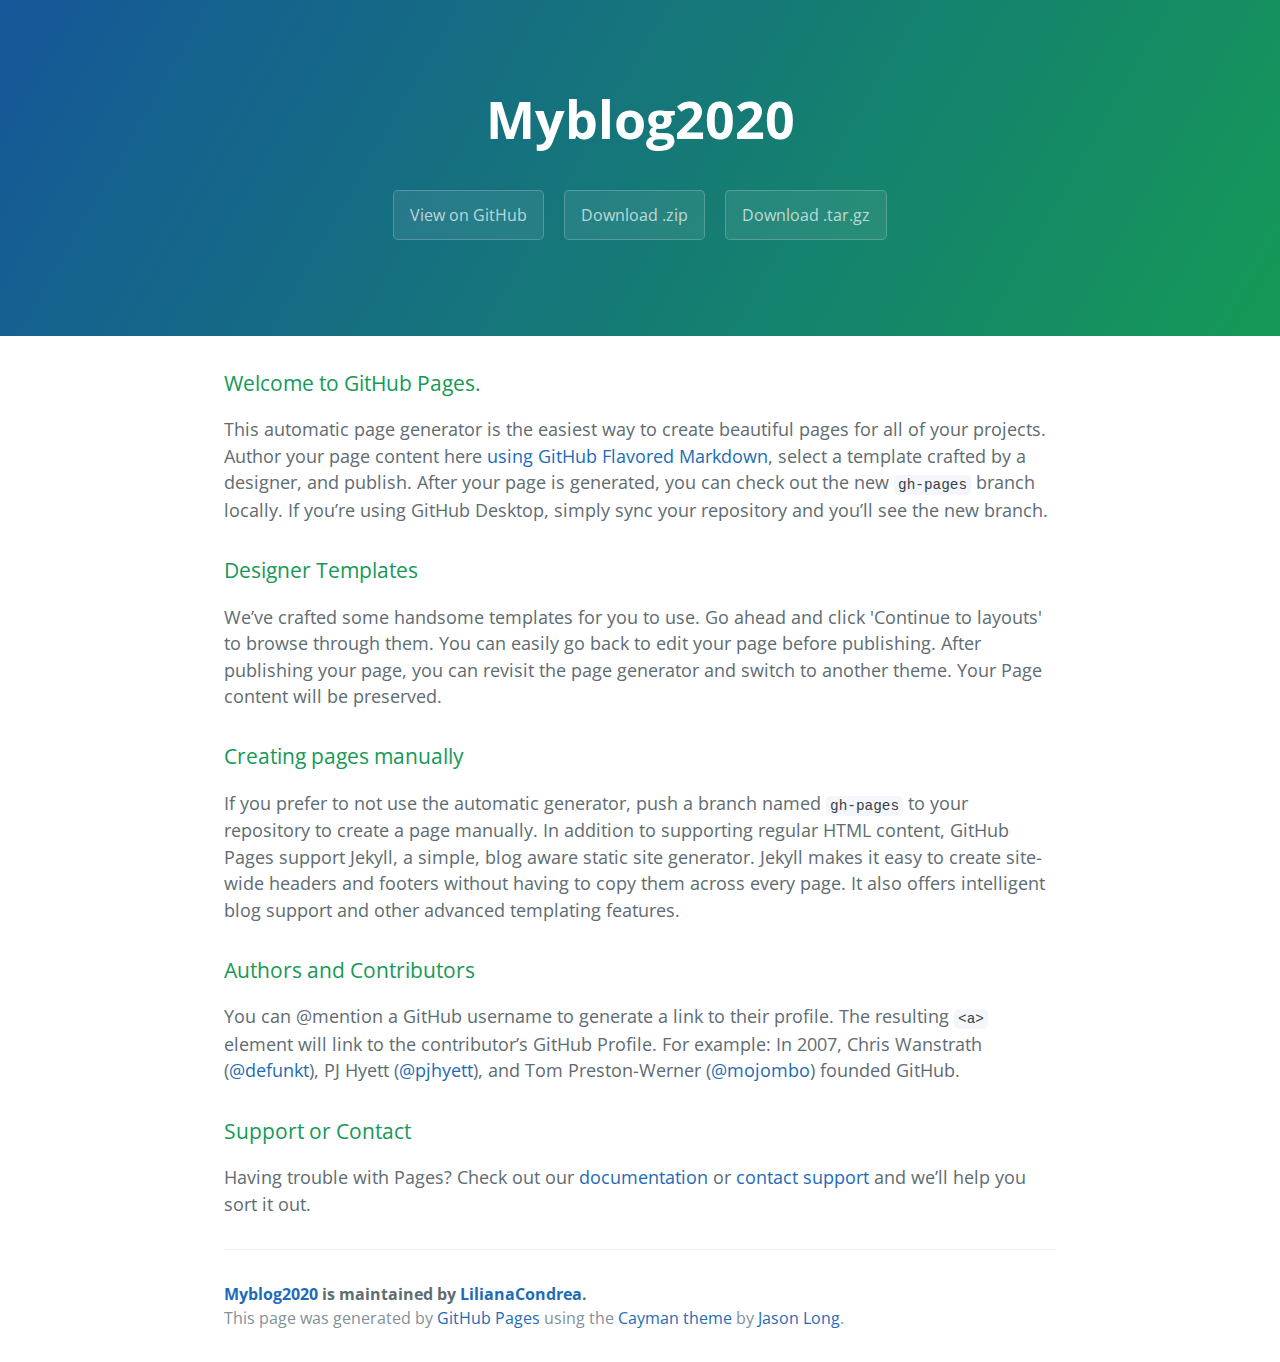
==== commit b79046f6: "Create gh-pages branch via GitHub" ====
--- a/index.html
+++ b/index.html
@@ -1,246 +1,48 @@
-<!doctype html>
-<html lang="en">
-
-<head>
-  <meta charset="utf-8">
-  <meta name="viewport" content="width=device-width, initial-scale=1, shrink-to-fit=no">
-
-  <title>MyBlog | Home</title>
-  <link href="//fonts.googleapis.com/css?family=Nunito:400,600,700,800,900&display=swap" rel="stylesheet">
-  <link href="//fonts.googleapis.com/css?family=Hind&display=swap" rel="stylesheet">
-  <link rel="stylesheet" href="assets/css/style-starter.css">
-</head>
-
-<body>
-  <section class="w3l-bootstrap-header">
-    <nav class="navbar navbar-expand-lg navbar-light py-lg-3 py-2">
-      <div class="container">
-        <a class="navbar-brand" href="index.html"> MyBlog</a>
-        <button class="navbar-toggler" type="button" data-toggle="collapse" data-target="#navbarSupportedContent"
-          aria-controls="navbarSupportedContent" aria-expanded="false" aria-label="Toggle navigation">
-          <span class="navbar-toggler-icon fa fa-bars"></span>
-        </button>
-
-        <div class="collapse navbar-collapse" id="navbarSupportedContent">
-          <ul class="navbar-nav ml-auto">
-            <li class="nav-item">
-              <a class="nav-link" href="index.html">Home</a>
-            </li>
-            <li class="nav-item">
-              <a class="nav-link" href="about.html">About</a>
-            </li>
-            <li class="nav-item">
-              <a class="nav-link" href="services.html">Services</a>
-            </li>
-            <li class="nav-item">
-              <a class="nav-link" href="contact.html">Contact</a>
-            </li>
-          </ul>
-        </div>
-      </div>
-    </nav>
-  </section>
-  <section class="w3l-main-banner" id="home">
-    <div class="companies20-content">
-      <div class="companies-wrapper">
-        <div class="item">
-          <div class="slider-info banner-view text-center">
-          </div>
-        </div>
-      </div>
-    </div>
-  </section>
-  <section class="w3l-about ">
-    <div class="skills-bars py-5">
-      <div class="container py-md-3">
-        <div class="heading text-center mx-auto">
-          <h3 class="head">Welcome To My Site</h3>
-          <p class="my-3 head"> Vestibulum ante ipsum primis in faucibus orci luctus et ultrices posuere cubilia Curae;
-            Nulla mollis dapibus nunc, ut rhoncus
-            turpis sodales quis. Integer sit amet mattis quam.Vestibulum ante ipsum primis in faucibus orci luctus et
-            ultrices posuere cubilia Curae; Nulla mollis dapibus nunc</p>
-        </div>
-      </div>
-    </div>
-  </section>
-  <section class="w3l-feature-3" id="features">
-    <div class="grid top-bottom">
-      <div class="container">
-        <div class="heading text-center mx-auto">
-          <h3 class="head text-white">I'm Lily</h3>
-          <p class="my-3 head text-white"> Vestibulum ante ipsum primis in faucibus orci luctus et ultrices posuere
-            cubilia Curae;
-            Nulla mollis dapibus nunc, ut rhoncus
-            turpis sodales quis. Integer sit amet mattis quam.</p>
-        </div>
-        <div class="middle-section grid-column text-center mt-5 pt-3">
-          <div class="three-grids-columns">
-            <span class="fa fa-plane"></span>
-            <h4>Travel</h4>
-            <p>Vestibulum ante ipsum primis in faucibus orci luctus et ultrices posuere cubilia Curae; Nulla mollis
-              dapibus nunc</p>
-
-          </div>
-          <div class="three-grids-columns">
-            <span class="fa fa-html5"></span>
-            <h4>Html</h4>
-            <p>Vestibulum ante ipsum primis in faucibus orci luctus et ultrices posuere cubilia Curae; Nulla mollis
-              dapibus nunc</p>
-
-          </div>
-          <div class="three-grids-columns">
-            <span class="fa fa-css3"></span>
-            <h4>CSS</h4>
-            <p>Vestibulum ante ipsum primis in faucibus orci luctus et ultrices posuere cubilia Curae; Nulla mollis
-              dapibus nunc</p>
-          </div>
-        </div>
-      </div>
-    </div>
-  </section>
-  <div class="products-4" id="portfolio">
-    <script src="assets/js/jquery-3.3.1.min.js"></script>
-    <script src="assets/js/lightbox-plus-jquery.min.js"></script>
-    <section class="services-12" id="experience">
-    </section>
-    <section class="w3l-testimonials" id="testimonials">
-      <div class="customers-6-content py-5">
-        <div class="container py-lg-3">
-          <div class="heading text-center mx-auto">
-            <h3 class="head">Favourite quotes</h3>
-            <p class="my-3 head "> Vestibulum ante ipsum primis in faucibus orci luctus et ultrices posuere cubilia
-              Curae;
-              Nulla mollis dapibus nunc, ut rhoncus
-              turpis sodales quis. Integer sit amet mattis quam.</p>
-          </div>
-
-          <div id="customerhnyCarousel" class="carousel slide" data-ride="carousel">
-
-            <ol class="carousel-indicators">
-              <li data-target="#customerhnyCarousel" data-slide-to="0" class="active"></li>
-              <li data-target="#customerhnyCarousel" data-slide-to="1"></li>
-            </ol>
-            <div class="carousel-inner pb-5">
-              <div class="carousel-item active">
-                <div class="customer row py-5 mt-3">
-                  <div class="col-lg-4 col-md-6">
-                    <div class="card">
-                      <div class="card-body">
-                        <h3 class="card-title mt-2">Thomas A. Edison</h3>
-                        <p class="sub-title mb-3">American inventor</p>
-                        <p class="card-text"> "Many of life's failures are people who did not realize how close they
-                          were to success when they gave up."</p>
-                      </div>
-                    </div>
-                  </div>
-                  <div class="col-lg-4 col-md-6 off-testi-2">
-                    <div class="card">
-                      <div class="card-body">
-                        <h3 class="card-title mt-2">Colin Powell</h3>
-                        <p class="sub-title mb-3">American politician</p>
-                        <p class="card-text"> "There are no secrets to success. It is the result of preparation, hard
-                          work, and learning from failure."</p>
-                      </div>
-                    </div>
-                  </div>
-                  <div class="col-lg-4 offset-md-3 offset-lg-0 col-md-6 off-testi">
-                    <div class="card">
-                      <div class="card-body">
-                        <h3 class="card-title mt-2">Thomas A. Edison</h3>
-                        <p class="sub-title mb-3">American inventor</p>
-                        <p class="card-text"> "Many of life's failures are people who did not realize how close they
-                          were to success when they gave up."</p>
-                      </div>
-                    </div>
-                  </div>
-                </div>
-              </div>
-              <div class="carousel-item">
-                <div class="customer row py-5 mt-3">
-                  <div class="col-lg-4 col-md-6">
-                    <div class="card">
-                      <div class="card-body">
-                        <h3 class="card-title mt-2">Colin Powell</h3>
-                        <p class="sub-title mb-3">American politician</p>
-                        <p class="card-text"> "There are no secrets to success. It is the result of preparation, hard
-                          work, and learning from failure."</p>
-                      </div>
-                    </div>
-                  </div>
-                  <div class="col-lg-4 col-md-6 off-testi-2">
-                    <div class="card">
-                      <div class="card-body">
-                        <h3 class="card-title mt-2">Thomas A. Edison</h3>
-                        <p class="sub-title mb-3">American inventor</p>
-                        <p class="card-text"> "Many of life's failures are people who did not realize how close they
-                          were to success when they gave up."</p>
-                      </div>
-                    </div>
-                  </div>
-                  <div class="col-lg-4 offset-md-3 offset-lg-0 col-md-6 off-testi">
-                    <div class="card">
-                      <div class="card-body">
-                        <h3 class="card-title mt-2">Colin Powell</h3>
-                        <p class="sub-title mb-3">American politician</p>
-                        <p class="card-text"> "There are no secrets to success. It is the result of preparation, hard
-                          work, and learning from failure."</p>
-                      </div>
-                    </div>
-                  </div>
-                </div>
-              </div>
-            </div>
-          </div>
-        </div>
-      </div>
+<!DOCTYPE html>
+<html lang="en-us">
+  <head>
+    <meta charset="UTF-8">
+    <title>Myblog2020 by LilianaCondrea</title>
+    <meta name="viewport" content="width=device-width, initial-scale=1">
+    <link rel="stylesheet" type="text/css" href="stylesheets/normalize.css" media="screen">
+    <link href='https://fonts.googleapis.com/css?family=Open+Sans:400,700' rel='stylesheet' type='text/css'>
+    <link rel="stylesheet" type="text/css" href="stylesheets/stylesheet.css" media="screen">
+    <link rel="stylesheet" type="text/css" href="stylesheets/github-light.css" media="screen">
+  </head>
+  <body>
+    <section class="page-header">
+      <h1 class="project-name">Myblog2020</h1>
+      <h2 class="project-tagline"></h2>
+      <a href="https://github.com/LilianaCondrea/MyBlog2020" class="btn">View on GitHub</a>
+      <a href="https://github.com/LilianaCondrea/MyBlog2020/zipball/master" class="btn">Download .zip</a>
+      <a href="https://github.com/LilianaCondrea/MyBlog2020/tarball/master" class="btn">Download .tar.gz</a>
     </section>
 
-    <section class="w3l-footer-29-main" id="footer">
-      <div class="footer-29 text-center">
-        <div class="container">
-          <div class="bottom-copies text-center">
-            <p class="copy-footer-29">© 2020 MyBlog</p>
-          </div>
-        </div>
-      </div>
-  </div>
-  <button onclick="topFunction()" id="movetop" title="Go to top">
-    <span class="fa fa-angle-up"></span></button>
-    <script>
-      window.onscroll = function () {
-        scrollFunction()
-      };
+    <section class="main-content">
+      <h3>
+<a id="welcome-to-github-pages" class="anchor" href="#welcome-to-github-pages" aria-hidden="true"><span aria-hidden="true" class="octicon octicon-link"></span></a>Welcome to GitHub Pages.</h3>
+<p>This automatic page generator is the easiest way to create beautiful pages for all of your projects. Author your page content here <a href="https://guides.github.com/features/mastering-markdown/">using GitHub Flavored Markdown</a>, select a template crafted by a designer, and publish. After your page is generated, you can check out the new <code>gh-pages</code> branch locally. If you’re using GitHub Desktop, simply sync your repository and you’ll see the new branch.</p>
+<h3>
+<a id="designer-templates" class="anchor" href="#designer-templates" aria-hidden="true"><span aria-hidden="true" class="octicon octicon-link"></span></a>Designer Templates</h3>
+<p>We’ve crafted some handsome templates for you to use. Go ahead and click 'Continue to layouts' to browse through them. You can easily go back to edit your page before publishing. After publishing your page, you can revisit the page generator and switch to another theme. Your Page content will be preserved.</p>
+<h3>
+<a id="creating-pages-manually" class="anchor" href="#creating-pages-manually" aria-hidden="true"><span aria-hidden="true" class="octicon octicon-link"></span></a>Creating pages manually</h3>
+<p>If you prefer to not use the automatic generator, push a branch named <code>gh-pages</code> to your repository to create a page manually. In addition to supporting regular HTML content, GitHub Pages support Jekyll, a simple, blog aware static site generator. Jekyll makes it easy to create site-wide headers and footers without having to copy them across every page. It also offers intelligent blog support and other advanced templating features.</p>
+<h3>
+<a id="authors-and-contributors" class="anchor" href="#authors-and-contributors" aria-hidden="true"><span aria-hidden="true" class="octicon octicon-link"></span></a>Authors and Contributors</h3>
+<p>You can @mention a GitHub username to generate a link to their profile. The resulting <code>&lt;a&gt;</code> element will link to the contributor’s GitHub Profile. For example: In 2007, Chris Wanstrath (<a class="user-mention" data-hovercard-type="user" data-hovercard-url="/users/defunkt/hovercard" data-octo-click="hovercard-link-click" data-octo-dimensions="link_type:self" href="https://github.com/defunkt">@defunkt</a>), PJ Hyett (<a class="user-mention" data-hovercard-type="user" data-hovercard-url="/users/pjhyett/hovercard" data-octo-click="hovercard-link-click" data-octo-dimensions="link_type:self" href="https://github.com/pjhyett">@pjhyett</a>), and Tom Preston-Werner (<a class="user-mention" data-hovercard-type="user" data-hovercard-url="/users/mojombo/hovercard" data-octo-click="hovercard-link-click" data-octo-dimensions="link_type:self" href="https://github.com/mojombo">@mojombo</a>) founded GitHub.</p>
+<h3>
+<a id="support-or-contact" class="anchor" href="#support-or-contact" aria-hidden="true"><span aria-hidden="true" class="octicon octicon-link"></span></a>Support or Contact</h3>
+<p>Having trouble with Pages? Check out our <a href="https://help.github.com/pages">documentation</a> or <a href="https://github.com/contact">contact support</a> and we’ll help you sort it out.</p>
 
-      function scrollFunction() {
-        if (document.body.scrollTop > 20 || document.documentElement.scrollTop > 20) {
-          document.getElementById("movetop").style.display = "block";
-        } else {
-          document.getElementById("movetop").style.display = "none";
-        }
-      }
+      <footer class="site-footer">
+        <span class="site-footer-owner"><a href="https://github.com/LilianaCondrea/MyBlog2020">Myblog2020</a> is maintained by <a href="https://github.com/LilianaCondrea">LilianaCondrea</a>.</span>
 
-      function topFunction() {
-        document.body.scrollTop = 0;
-        document.documentElement.scrollTop = 0;
-      }
-    </script>
+        <span class="site-footer-credits">This page was generated by <a href="https://pages.github.com">GitHub Pages</a> using the <a href="https://github.com/jasonlong/cayman-theme">Cayman theme</a> by <a href="https://twitter.com/jasonlong">Jason Long</a>.</span>
+      </footer>
+
     </section>
-    <script src="assets/js/jquery-3.3.1.min.js"></script>
-    </section>
-    <script>
-      $(function () {
-        $('.navbar-toggler').click(function () {
-          $('body').toggleClass('noscroll');
-        })
-      });
-    </script>
-    <script src="https://code.jquery.com/jquery-3.4.1.slim.min.js"
-      integrity="sha384-J6qa4849blE2+poT4WnyKhv5vZF5SrPo0iEjwBvKU7imGFAV0wwj1yYfoRSJoZ+n" crossorigin="anonymous">
-    </script>
 
-    <script src="https://stackpath.bootstrapcdn.com/bootstrap/4.4.1/js/bootstrap.min.js"
-      integrity="sha384-wfSDF2E50Y2D1uUdj0O3uMBJnjuUD4Ih7YwaYd1iqfktj0Uod8GCExl3Og8ifwB6" crossorigin="anonymous">
-    </script>
+  
   </body>
 </html>
-   --- a/stylesheets/stylesheet.css
+++ b/stylesheets/stylesheet.css
@@ -0,0 +1,245 @@
+* {
+  box-sizing: border-box; }
+
+body {
+  padding: 0;
+  margin: 0;
+  font-family: "Open Sans", "Helvetica Neue", Helvetica, Arial, sans-serif;
+  font-size: 16px;
+  line-height: 1.5;
+  color: #606c71; }
+
+a {
+  color: #1e6bb8;
+  text-decoration: none; }
+  a:hover {
+    text-decoration: underline; }
+
+.btn {
+  display: inline-block;
+  margin-bottom: 1rem;
+  color: rgba(255, 255, 255, 0.7);
+  background-color: rgba(255, 255, 255, 0.08);
+  border-color: rgba(255, 255, 255, 0.2);
+  border-style: solid;
+  border-width: 1px;
+  border-radius: 0.3rem;
+  transition: color 0.2s, background-color 0.2s, border-color 0.2s; }
+  .btn + .btn {
+    margin-left: 1rem; }
+
+.btn:hover {
+  color: rgba(255, 255, 255, 0.8);
+  text-decoration: none;
+  background-color: rgba(255, 255, 255, 0.2);
+  border-color: rgba(255, 255, 255, 0.3); }
+
+@media screen and (min-width: 64em) {
+  .btn {
+    padding: 0.75rem 1rem; } }
+
+@media screen and (min-width: 42em) and (max-width: 64em) {
+  .btn {
+    padding: 0.6rem 0.9rem;
+    font-size: 0.9rem; } }
+
+@media screen and (max-width: 42em) {
+  .btn {
+    display: block;
+    width: 100%;
+    padding: 0.75rem;
+    font-size: 0.9rem; }
+    .btn + .btn {
+      margin-top: 1rem;
+      margin-left: 0; } }
+
+.page-header {
+  color: #fff;
+  text-align: center;
+  background-color: #159957;
+  background-image: linear-gradient(120deg, #155799, #159957); }
+
+@media screen and (min-width: 64em) {
+  .page-header {
+    padding: 5rem 6rem; } }
+
+@media screen and (min-width: 42em) and (max-width: 64em) {
+  .page-header {
+    padding: 3rem 4rem; } }
+
+@media screen and (max-width: 42em) {
+  .page-header {
+    padding: 2rem 1rem; } }
+
+.project-name {
+  margin-top: 0;
+  margin-bottom: 0.1rem; }
+
+@media screen and (min-width: 64em) {
+  .project-name {
+    font-size: 3.25rem; } }
+
+@media screen and (min-width: 42em) and (max-width: 64em) {
+  .project-name {
+    font-size: 2.25rem; } }
+
+@media screen and (max-width: 42em) {
+  .project-name {
+    font-size: 1.75rem; } }
+
+.project-tagline {
+  margin-bottom: 2rem;
+  font-weight: normal;
+  opacity: 0.7; }
+
+@media screen and (min-width: 64em) {
+  .project-tagline {
+    font-size: 1.25rem; } }
+
+@media screen and (min-width: 42em) and (max-width: 64em) {
+  .project-tagline {
+    font-size: 1.15rem; } }
+
+@media screen and (max-width: 42em) {
+  .project-tagline {
+    font-size: 1rem; } }
+
+.main-content :first-child {
+  margin-top: 0; }
+.main-content img {
+  max-width: 100%; }
+.main-content h1, .main-content h2, .main-content h3, .main-content h4, .main-content h5, .main-content h6 {
+  margin-top: 2rem;
+  margin-bottom: 1rem;
+  font-weight: normal;
+  color: #159957; }
+.main-content p {
+  margin-bottom: 1em; }
+.main-content code {
+  padding: 2px 4px;
+  font-family: Consolas, "Liberation Mono", Menlo, Courier, monospace;
+  font-size: 0.9rem;
+  color: #383e41;
+  background-color: #f3f6fa;
+  border-radius: 0.3rem; }
+.main-content pre {
+  padding: 0.8rem;
+  margin-top: 0;
+  margin-bottom: 1rem;
+  font: 1rem Consolas, "Liberation Mono", Menlo, Courier, monospace;
+  color: #567482;
+  word-wrap: normal;
+  background-color: #f3f6fa;
+  border: solid 1px #dce6f0;
+  border-radius: 0.3rem; }
+  .main-content pre > code {
+    padding: 0;
+    margin: 0;
+    font-size: 0.9rem;
+    color: #567482;
+    word-break: normal;
+    white-space: pre;
+    background: transparent;
+    border: 0; }
+.main-content .highlight {
+  margin-bottom: 1rem; }
+  .main-content .highlight pre {
+    margin-bottom: 0;
+    word-break: normal; }
+.main-content .highlight pre, .main-content pre {
+  padding: 0.8rem;
+  overflow: auto;
+  font-size: 0.9rem;
+  line-height: 1.45;
+  border-radius: 0.3rem; }
+.main-content pre code, .main-content pre tt {
+  display: inline;
+  max-width: initial;
+  padding: 0;
+  margin: 0;
+  overflow: initial;
+  line-height: inherit;
+  word-wrap: normal;
+  background-color: transparent;
+  border: 0; }
+  .main-content pre code:before, .main-content pre code:after, .main-content pre tt:before, .main-content pre tt:after {
+    content: normal; }
+.main-content ul, .main-content ol {
+  margin-top: 0; }
+.main-content blockquote {
+  padding: 0 1rem;
+  margin-left: 0;
+  color: #819198;
+  border-left: 0.3rem solid #dce6f0; }
+  .main-content blockquote > :first-child {
+    margin-top: 0; }
+  .main-content blockquote > :last-child {
+    margin-bottom: 0; }
+.main-content table {
+  display: block;
+  width: 100%;
+  overflow: auto;
+  word-break: normal;
+  word-break: keep-all; }
+  .main-content table th {
+    font-weight: bold; }
+  .main-content table th, .main-content table td {
+    padding: 0.5rem 1rem;
+    border: 1px solid #e9ebec; }
+.main-content dl {
+  padding: 0; }
+  .main-content dl dt {
+    padding: 0;
+    margin-top: 1rem;
+    font-size: 1rem;
+    font-weight: bold; }
+  .main-content dl dd {
+    padding: 0;
+    margin-bottom: 1rem; }
+.main-content hr {
+  height: 2px;
+  padding: 0;
+  margin: 1rem 0;
+  background-color: #eff0f1;
+  border: 0; }
+
+@media screen and (min-width: 64em) {
+  .main-content {
+    max-width: 64rem;
+    padding: 2rem 6rem;
+    margin: 0 auto;
+    font-size: 1.1rem; } }
+
+@media screen and (min-width: 42em) and (max-width: 64em) {
+  .main-content {
+    padding: 2rem 4rem;
+    font-size: 1.1rem; } }
+
+@media screen and (max-width: 42em) {
+  .main-content {
+    padding: 2rem 1rem;
+    font-size: 1rem; } }
+
+.site-footer {
+  padding-top: 2rem;
+  margin-top: 2rem;
+  border-top: solid 1px #eff0f1; }
+
+.site-footer-owner {
+  display: block;
+  font-weight: bold; }
+
+.site-footer-credits {
+  color: #819198; }
+
+@media screen and (min-width: 64em) {
+  .site-footer {
+    font-size: 1rem; } }
+
+@media screen and (min-width: 42em) and (max-width: 64em) {
+  .site-footer {
+    font-size: 1rem; } }
+
+@media screen and (max-width: 42em) {
+  .site-footer {
+    font-size: 0.9rem; } }
--- a/stylesheets/github-light.css
+++ b/stylesheets/github-light.css
@@ -0,0 +1,130 @@
+/*!
+ * GitHub Light v0.4.1
+ * Copyright (c) 2012 - 2017 GitHub, Inc.
+ * Licensed under MIT (https://github.com/primer/github-syntax-theme-generator/blob/master/LICENSE)
+ */
+
+.pl-c /* comment, punctuation.definition.comment, string.comment */ {
+  color: #6a737d;
+}
+
+.pl-c1 /* constant, entity.name.constant, variable.other.constant, variable.language, support, meta.property-name, support.constant, support.variable, meta.module-reference, markup.raw, meta.diff.header, meta.output */,
+.pl-s .pl-v /* string variable */ {
+  color: #005cc5;
+}
+
+.pl-e /* entity */,
+.pl-en /* entity.name */ {
+  color: #6f42c1;
+}
+
+.pl-smi /* variable.parameter.function, storage.modifier.package, storage.modifier.import, storage.type.java, variable.other */,
+.pl-s .pl-s1 /* string source */ {
+  color: #24292e;
+}
+
+.pl-ent /* entity.name.tag, markup.quote */ {
+  color: #22863a;
+}
+
+.pl-k /* keyword, storage, storage.type */ {
+  color: #d73a49;
+}
+
+.pl-s /* string */,
+.pl-pds /* punctuation.definition.string, source.regexp, string.regexp.character-class */,
+.pl-s .pl-pse .pl-s1 /* string punctuation.section.embedded source */,
+.pl-sr /* string.regexp */,
+.pl-sr .pl-cce /* string.regexp constant.character.escape */,
+.pl-sr .pl-sre /* string.regexp source.ruby.embedded */,
+.pl-sr .pl-sra /* string.regexp string.regexp.arbitrary-repitition */ {
+  color: #032f62;
+}
+
+.pl-v /* variable */,
+.pl-smw /* sublimelinter.mark.warning */ {
+  color: #e36209;
+}
+
+.pl-bu /* invalid.broken, invalid.deprecated, invalid.unimplemented, message.error, brackethighlighter.unmatched, sublimelinter.mark.error */ {
+  color: #b31d28;
+}
+
+.pl-ii /* invalid.illegal */ {
+  color: #fafbfc;
+  background-color: #b31d28;
+}
+
+.pl-c2 /* carriage-return */ {
+  color: #fafbfc;
+  background-color: #d73a49;
+}
+
+.pl-c2::before /* carriage-return */ {
+  content: "^M";
+}
+
+.pl-sr .pl-cce /* string.regexp constant.character.escape */ {
+  font-weight: bold;
+  color: #22863a;
+}
+
+.pl-ml /* markup.list */ {
+  color: #735c0f;
+}
+
+.pl-mh /* markup.heading */,
+.pl-mh .pl-en /* markup.heading entity.name */,
+.pl-ms /* meta.separator */ {
+  font-weight: bold;
+  color: #005cc5;
+}
+
+.pl-mi /* markup.italic */ {
+  font-style: italic;
+  color: #24292e;
+}
+
+.pl-mb /* markup.bold */ {
+  font-weight: bold;
+  color: #24292e;
+}
+
+.pl-md /* markup.deleted, meta.diff.header.from-file, punctuation.definition.deleted */ {
+  color: #b31d28;
+  background-color: #ffeef0;
+}
+
+.pl-mi1 /* markup.inserted, meta.diff.header.to-file, punctuation.definition.inserted */ {
+  color: #22863a;
+  background-color: #f0fff4;
+}
+
+.pl-mc /* markup.changed, punctuation.definition.changed */ {
+  color: #e36209;
+  background-color: #ffebda;
+}
+
+.pl-mi2 /* markup.ignored, markup.untracked */ {
+  color: #f6f8fa;
+  background-color: #005cc5;
+}
+
+.pl-mdr /* meta.diff.range */ {
+  font-weight: bold;
+  color: #6f42c1;
+}
+
+.pl-ba /* brackethighlighter.tag, brackethighlighter.curly, brackethighlighter.round, brackethighlighter.square, brackethighlighter.angle, brackethighlighter.quote */ {
+  color: #586069;
+}
+
+.pl-sg /* sublimelinter.gutter-mark */ {
+  color: #959da5;
+}
+
+.pl-corl /* constant.other.reference.link, string.other.link */ {
+  text-decoration: underline;
+  color: #032f62;
+}
+
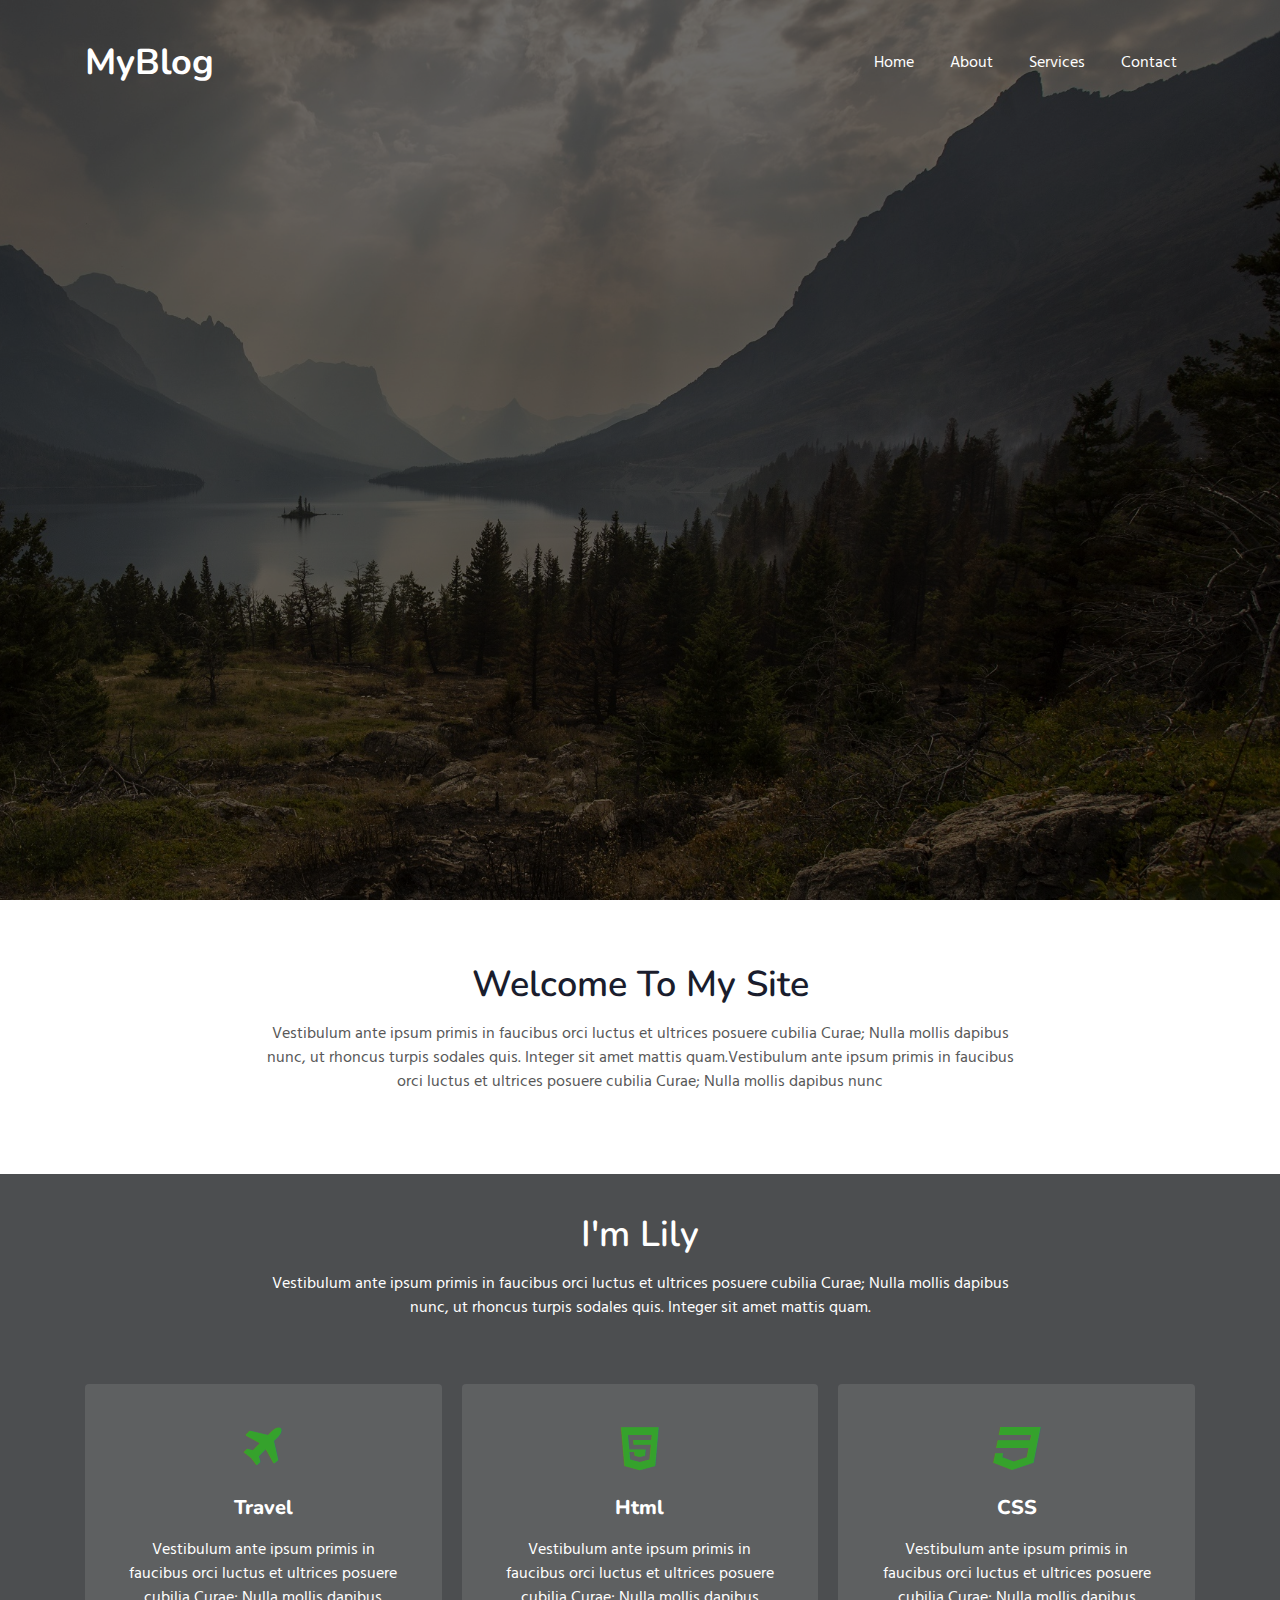
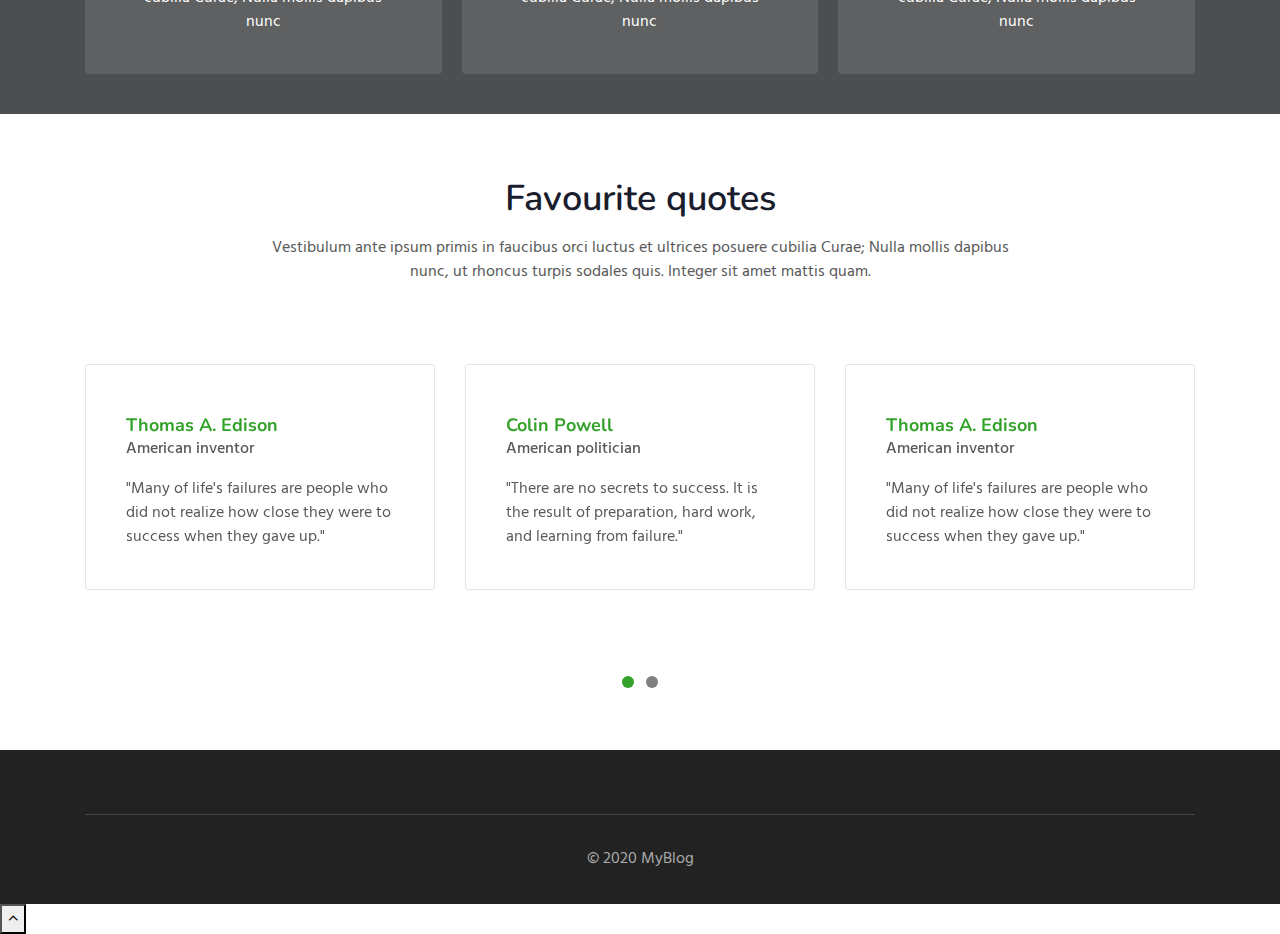
==== commit cb4c0122: "MyBlog2020" ====
--- a/index.html
+++ b/index.html
@@ -1,48 +1,246 @@
-<!DOCTYPE html>
-<html lang="en-us">
-  <head>
-    <meta charset="UTF-8">
-    <title>Myblog2020 by LilianaCondrea</title>
-    <meta name="viewport" content="width=device-width, initial-scale=1">
-    <link rel="stylesheet" type="text/css" href="stylesheets/normalize.css" media="screen">
-    <link href='https://fonts.googleapis.com/css?family=Open+Sans:400,700' rel='stylesheet' type='text/css'>
-    <link rel="stylesheet" type="text/css" href="stylesheets/stylesheet.css" media="screen">
-    <link rel="stylesheet" type="text/css" href="stylesheets/github-light.css" media="screen">
-  </head>
-  <body>
-    <section class="page-header">
-      <h1 class="project-name">Myblog2020</h1>
-      <h2 class="project-tagline"></h2>
-      <a href="https://github.com/LilianaCondrea/MyBlog2020" class="btn">View on GitHub</a>
-      <a href="https://github.com/LilianaCondrea/MyBlog2020/zipball/master" class="btn">Download .zip</a>
-      <a href="https://github.com/LilianaCondrea/MyBlog2020/tarball/master" class="btn">Download .tar.gz</a>
-    </section>
-
-    <section class="main-content">
-      <h3>
-<a id="welcome-to-github-pages" class="anchor" href="#welcome-to-github-pages" aria-hidden="true"><span aria-hidden="true" class="octicon octicon-link"></span></a>Welcome to GitHub Pages.</h3>
-<p>This automatic page generator is the easiest way to create beautiful pages for all of your projects. Author your page content here <a href="https://guides.github.com/features/mastering-markdown/">using GitHub Flavored Markdown</a>, select a template crafted by a designer, and publish. After your page is generated, you can check out the new <code>gh-pages</code> branch locally. If you’re using GitHub Desktop, simply sync your repository and you’ll see the new branch.</p>
-<h3>
-<a id="designer-templates" class="anchor" href="#designer-templates" aria-hidden="true"><span aria-hidden="true" class="octicon octicon-link"></span></a>Designer Templates</h3>
-<p>We’ve crafted some handsome templates for you to use. Go ahead and click 'Continue to layouts' to browse through them. You can easily go back to edit your page before publishing. After publishing your page, you can revisit the page generator and switch to another theme. Your Page content will be preserved.</p>
-<h3>
-<a id="creating-pages-manually" class="anchor" href="#creating-pages-manually" aria-hidden="true"><span aria-hidden="true" class="octicon octicon-link"></span></a>Creating pages manually</h3>
-<p>If you prefer to not use the automatic generator, push a branch named <code>gh-pages</code> to your repository to create a page manually. In addition to supporting regular HTML content, GitHub Pages support Jekyll, a simple, blog aware static site generator. Jekyll makes it easy to create site-wide headers and footers without having to copy them across every page. It also offers intelligent blog support and other advanced templating features.</p>
-<h3>
-<a id="authors-and-contributors" class="anchor" href="#authors-and-contributors" aria-hidden="true"><span aria-hidden="true" class="octicon octicon-link"></span></a>Authors and Contributors</h3>
-<p>You can @mention a GitHub username to generate a link to their profile. The resulting <code>&lt;a&gt;</code> element will link to the contributor’s GitHub Profile. For example: In 2007, Chris Wanstrath (<a class="user-mention" data-hovercard-type="user" data-hovercard-url="/users/defunkt/hovercard" data-octo-click="hovercard-link-click" data-octo-dimensions="link_type:self" href="https://github.com/defunkt">@defunkt</a>), PJ Hyett (<a class="user-mention" data-hovercard-type="user" data-hovercard-url="/users/pjhyett/hovercard" data-octo-click="hovercard-link-click" data-octo-dimensions="link_type:self" href="https://github.com/pjhyett">@pjhyett</a>), and Tom Preston-Werner (<a class="user-mention" data-hovercard-type="user" data-hovercard-url="/users/mojombo/hovercard" data-octo-click="hovercard-link-click" data-octo-dimensions="link_type:self" href="https://github.com/mojombo">@mojombo</a>) founded GitHub.</p>
-<h3>
-<a id="support-or-contact" class="anchor" href="#support-or-contact" aria-hidden="true"><span aria-hidden="true" class="octicon octicon-link"></span></a>Support or Contact</h3>
-<p>Having trouble with Pages? Check out our <a href="https://help.github.com/pages">documentation</a> or <a href="https://github.com/contact">contact support</a> and we’ll help you sort it out.</p>
-
-      <footer class="site-footer">
-        <span class="site-footer-owner"><a href="https://github.com/LilianaCondrea/MyBlog2020">Myblog2020</a> is maintained by <a href="https://github.com/LilianaCondrea">LilianaCondrea</a>.</span>
-
-        <span class="site-footer-credits">This page was generated by <a href="https://pages.github.com">GitHub Pages</a> using the <a href="https://github.com/jasonlong/cayman-theme">Cayman theme</a> by <a href="https://twitter.com/jasonlong">Jason Long</a>.</span>
-      </footer>
-
-    </section>
-
-  
+<!doctype html>
+<html lang="en">
+
+<head>
+  <meta charset="utf-8">
+  <meta name="viewport" content="width=device-width, initial-scale=1, shrink-to-fit=no">
+
+  <title>MyBlog | Home</title>
+  <link href="//fonts.googleapis.com/css?family=Nunito:400,600,700,800,900&display=swap" rel="stylesheet">
+  <link href="//fonts.googleapis.com/css?family=Hind&display=swap" rel="stylesheet">
+  <link rel="stylesheet" href="assets/css/style-starter.css">
+</head>
+
+<body>
+  <section class="w3l-bootstrap-header">
+    <nav class="navbar navbar-expand-lg navbar-light py-lg-3 py-2">
+      <div class="container">
+        <a class="navbar-brand" href="index.html"> MyBlog</a>
+        <button class="navbar-toggler" type="button" data-toggle="collapse" data-target="#navbarSupportedContent"
+          aria-controls="navbarSupportedContent" aria-expanded="false" aria-label="Toggle navigation">
+          <span class="navbar-toggler-icon fa fa-bars"></span>
+        </button>
+
+        <div class="collapse navbar-collapse" id="navbarSupportedContent">
+          <ul class="navbar-nav ml-auto">
+            <li class="nav-item">
+              <a class="nav-link" href="index.html">Home</a>
+            </li>
+            <li class="nav-item">
+              <a class="nav-link" href="about.html">About</a>
+            </li>
+            <li class="nav-item">
+              <a class="nav-link" href="services.html">Services</a>
+            </li>
+            <li class="nav-item">
+              <a class="nav-link" href="contact.html">Contact</a>
+            </li>
+          </ul>
+        </div>
+      </div>
+    </nav>
+  </section>
+  <section class="w3l-main-banner" id="home">
+    <div class="companies20-content">
+      <div class="companies-wrapper">
+        <div class="item">
+          <div class="slider-info banner-view text-center">
+          </div>
+        </div>
+      </div>
+    </div>
+  </section>
+  <section class="w3l-about ">
+    <div class="skills-bars py-5">
+      <div class="container py-md-3">
+        <div class="heading text-center mx-auto">
+          <h3 class="head">Welcome To My Site</h3>
+          <p class="my-3 head"> Vestibulum ante ipsum primis in faucibus orci luctus et ultrices posuere cubilia Curae;
+            Nulla mollis dapibus nunc, ut rhoncus
+            turpis sodales quis. Integer sit amet mattis quam.Vestibulum ante ipsum primis in faucibus orci luctus et
+            ultrices posuere cubilia Curae; Nulla mollis dapibus nunc</p>
+        </div>
+      </div>
+    </div>
+  </section>
+  <section class="w3l-feature-3" id="features">
+    <div class="grid top-bottom">
+      <div class="container">
+        <div class="heading text-center mx-auto">
+          <h3 class="head text-white">I'm Lily</h3>
+          <p class="my-3 head text-white"> Vestibulum ante ipsum primis in faucibus orci luctus et ultrices posuere
+            cubilia Curae;
+            Nulla mollis dapibus nunc, ut rhoncus
+            turpis sodales quis. Integer sit amet mattis quam.</p>
+        </div>
+        <div class="middle-section grid-column text-center mt-5 pt-3">
+          <div class="three-grids-columns">
+            <span class="fa fa-plane"></span>
+            <h4>Travel</h4>
+            <p>Vestibulum ante ipsum primis in faucibus orci luctus et ultrices posuere cubilia Curae; Nulla mollis
+              dapibus nunc</p>
+
+          </div>
+          <div class="three-grids-columns">
+            <span class="fa fa-html5"></span>
+            <h4>Html</h4>
+            <p>Vestibulum ante ipsum primis in faucibus orci luctus et ultrices posuere cubilia Curae; Nulla mollis
+              dapibus nunc</p>
+
+          </div>
+          <div class="three-grids-columns">
+            <span class="fa fa-css3"></span>
+            <h4>CSS</h4>
+            <p>Vestibulum ante ipsum primis in faucibus orci luctus et ultrices posuere cubilia Curae; Nulla mollis
+              dapibus nunc</p>
+          </div>
+        </div>
+      </div>
+    </div>
+  </section>
+  <div class="products-4" id="portfolio">
+    <script src="assets/js/jquery-3.3.1.min.js"></script>
+    <script src="assets/js/lightbox-plus-jquery.min.js"></script>
+    <section class="services-12" id="experience">
+    </section>
+    <section class="w3l-testimonials" id="testimonials">
+      <div class="customers-6-content py-5">
+        <div class="container py-lg-3">
+          <div class="heading text-center mx-auto">
+            <h3 class="head">Favourite quotes</h3>
+            <p class="my-3 head "> Vestibulum ante ipsum primis in faucibus orci luctus et ultrices posuere cubilia
+              Curae;
+              Nulla mollis dapibus nunc, ut rhoncus
+              turpis sodales quis. Integer sit amet mattis quam.</p>
+          </div>
+
+          <div id="customerhnyCarousel" class="carousel slide" data-ride="carousel">
+
+            <ol class="carousel-indicators">
+              <li data-target="#customerhnyCarousel" data-slide-to="0" class="active"></li>
+              <li data-target="#customerhnyCarousel" data-slide-to="1"></li>
+            </ol>
+            <div class="carousel-inner pb-5">
+              <div class="carousel-item active">
+                <div class="customer row py-5 mt-3">
+                  <div class="col-lg-4 col-md-6">
+                    <div class="card">
+                      <div class="card-body">
+                        <h3 class="card-title mt-2">Thomas A. Edison</h3>
+                        <p class="sub-title mb-3">American inventor</p>
+                        <p class="card-text"> "Many of life's failures are people who did not realize how close they
+                          were to success when they gave up."</p>
+                      </div>
+                    </div>
+                  </div>
+                  <div class="col-lg-4 col-md-6 off-testi-2">
+                    <div class="card">
+                      <div class="card-body">
+                        <h3 class="card-title mt-2">Colin Powell</h3>
+                        <p class="sub-title mb-3">American politician</p>
+                        <p class="card-text"> "There are no secrets to success. It is the result of preparation, hard
+                          work, and learning from failure."</p>
+                      </div>
+                    </div>
+                  </div>
+                  <div class="col-lg-4 offset-md-3 offset-lg-0 col-md-6 off-testi">
+                    <div class="card">
+                      <div class="card-body">
+                        <h3 class="card-title mt-2">Thomas A. Edison</h3>
+                        <p class="sub-title mb-3">American inventor</p>
+                        <p class="card-text"> "Many of life's failures are people who did not realize how close they
+                          were to success when they gave up."</p>
+                      </div>
+                    </div>
+                  </div>
+                </div>
+              </div>
+              <div class="carousel-item">
+                <div class="customer row py-5 mt-3">
+                  <div class="col-lg-4 col-md-6">
+                    <div class="card">
+                      <div class="card-body">
+                        <h3 class="card-title mt-2">Colin Powell</h3>
+                        <p class="sub-title mb-3">American politician</p>
+                        <p class="card-text"> "There are no secrets to success. It is the result of preparation, hard
+                          work, and learning from failure."</p>
+                      </div>
+                    </div>
+                  </div>
+                  <div class="col-lg-4 col-md-6 off-testi-2">
+                    <div class="card">
+                      <div class="card-body">
+                        <h3 class="card-title mt-2">Thomas A. Edison</h3>
+                        <p class="sub-title mb-3">American inventor</p>
+                        <p class="card-text"> "Many of life's failures are people who did not realize how close they
+                          were to success when they gave up."</p>
+                      </div>
+                    </div>
+                  </div>
+                  <div class="col-lg-4 offset-md-3 offset-lg-0 col-md-6 off-testi">
+                    <div class="card">
+                      <div class="card-body">
+                        <h3 class="card-title mt-2">Colin Powell</h3>
+                        <p class="sub-title mb-3">American politician</p>
+                        <p class="card-text"> "There are no secrets to success. It is the result of preparation, hard
+                          work, and learning from failure."</p>
+                      </div>
+                    </div>
+                  </div>
+                </div>
+              </div>
+            </div>
+          </div>
+        </div>
+      </div>
+    </section>
+
+    <section class="w3l-footer-29-main" id="footer">
+      <div class="footer-29 text-center">
+        <div class="container">
+          <div class="bottom-copies text-center">
+            <p class="copy-footer-29">© 2020 MyBlog</p>
+          </div>
+        </div>
+      </div>
+  </div>
+  <button onclick="topFunction()" id="movetop" title="Go to top">
+    <span class="fa fa-angle-up"></span></button>
+    <script>
+      window.onscroll = function () {
+        scrollFunction()
+      };
+
+      function scrollFunction() {
+        if (document.body.scrollTop > 20 || document.documentElement.scrollTop > 20) {
+          document.getElementById("movetop").style.display = "block";
+        } else {
+          document.getElementById("movetop").style.display = "none";
+        }
+      }
+
+      function topFunction() {
+        document.body.scrollTop = 0;
+        document.documentElement.scrollTop = 0;
+      }
+    </script>
+    </section>
+    <script src="assets/js/jquery-3.3.1.min.js"></script>
+    </section>
+    <script>
+      $(function () {
+        $('.navbar-toggler').click(function () {
+          $('body').toggleClass('noscroll');
+        })
+      });
+    </script>
+    <script src="https://code.jquery.com/jquery-3.4.1.slim.min.js"
+      integrity="sha384-J6qa4849blE2+poT4WnyKhv5vZF5SrPo0iEjwBvKU7imGFAV0wwj1yYfoRSJoZ+n" crossorigin="anonymous">
+    </script>
+
+    <script src="https://stackpath.bootstrapcdn.com/bootstrap/4.4.1/js/bootstrap.min.js"
+      integrity="sha384-wfSDF2E50Y2D1uUdj0O3uMBJnjuUD4Ih7YwaYd1iqfktj0Uod8GCExl3Og8ifwB6" crossorigin="anonymous">
+    </script>
   </body>
 </html>
+   --- a/assets/css/style-starter.css
+++ b/assets/css/style-starter.css
@@ -0,0 +1,12192 @@
+@charset "UTF-8";
+@font-face {
+  font-family: 'FontAwesome';
+  src: url("../fonts/fontawesome-webfont.eot?v=4.7.0");
+  src: url("../fonts/fontawesome-webfont.eot?#iefix&v=4.7.0") format("embedded-opentype"), url("../fonts/fontawesome-webfont.woff2?v=4.7.0") format("woff2"), url("../fonts/fontawesome-webfont.woff?v=4.7.0") format("woff"), url("../fonts/fontawesome-webfont.ttf?v=4.7.0") format("truetype"), url("../fonts/fontawesome-webfont.svg?v=4.7.0#fontawesomeregular") format("svg");
+  font-weight: normal;
+  font-style: normal; }
+
+.fa {
+  display: inline-block;
+  font: normal normal normal 14px/1 FontAwesome;
+  font-size: inherit;
+  text-rendering: auto;
+  -webkit-font-smoothing: antialiased;
+  -moz-osx-font-smoothing: grayscale; }
+
+/* makes the font 33% larger relative to the icon container */
+.fa-lg {
+  font-size: 1.33333em;
+  line-height: 0.75em;
+  vertical-align: -15%; }
+
+.fa-2x {
+  font-size: 2em; }
+
+.fa-3x {
+  font-size: 3em; }
+
+.fa-4x {
+  font-size: 4em; }
+
+.fa-5x {
+  font-size: 5em; }
+
+.fa-fw {
+  width: 1.28571em;
+  text-align: center; }
+
+.fa-ul {
+  padding-left: 0;
+  margin-left: 2.14286em;
+  list-style-type: none; }
+  .fa-ul > li {
+    position: relative; }
+
+.fa-li {
+  position: absolute;
+  left: -2.14286em;
+  width: 2.14286em;
+  top: 0.14286em;
+  text-align: center; }
+  .fa-li.fa-lg {
+    left: -1.85714em; }
+
+.fa-border {
+  padding: .2em .25em .15em;
+  border: solid 0.08em #eee;
+  border-radius: .1em; }
+
+.fa-pull-left {
+  float: left; }
+
+.fa-pull-right {
+  float: right; }
+
+.fa.fa-pull-left {
+  margin-right: .3em; }
+
+.fa.fa-pull-right {
+  margin-left: .3em; }
+
+/* Deprecated as of 4.4.0 */
+.pull-right {
+  float: right; }
+
+.pull-left {
+  float: left; }
+
+.fa.pull-left {
+  margin-right: .3em; }
+
+.fa.pull-right {
+  margin-left: .3em; }
+
+.fa-spin {
+  -webkit-animation: fa-spin 2s infinite linear;
+  animation: fa-spin 2s infinite linear; }
+
+.fa-pulse {
+  -webkit-animation: fa-spin 1s infinite steps(8);
+  animation: fa-spin 1s infinite steps(8); }
+
+@-webkit-keyframes fa-spin {
+  0% {
+    transform: rotate(0deg); }
+  100% {
+    transform: rotate(359deg); } }
+
+@keyframes fa-spin {
+  0% {
+    transform: rotate(0deg); }
+  100% {
+    transform: rotate(359deg); } }
+
+/* .fa-rotate-90 {
+  -ms-filter: "progid:DXImageTransform.Microsoft.BasicImage(rotation=1)";
+  transform: rotate(90deg); }
+
+.fa-rotate-180 {
+  -ms-filter: "progid:DXImageTransform.Microsoft.BasicImage(rotation=2)";
+  transform: rotate(180deg); }
+
+.fa-rotate-270 {
+  -ms-filter: "progid:DXImageTransform.Microsoft.BasicImage(rotation=3)";
+  transform: rotate(270deg); }
+
+.fa-flip-horizontal {
+  -ms-filter: "progid:DXImageTransform.Microsoft.BasicImage(rotation=0, mirror=1)";
+  transform: scale(-1, 1); }
+
+.fa-flip-vertical {
+  -ms-filter: "progid:DXImageTransform.Microsoft.BasicImage(rotation=2, mirror=1)";
+  transform: scale(1, -1); } */
+
+:root .fa-rotate-90,
+:root .fa-rotate-180,
+:root .fa-rotate-270,
+:root .fa-flip-horizontal,
+:root .fa-flip-vertical {
+  -webkit-filter: none;
+          filter: none; }
+
+.fa-stack {
+  position: relative;
+  display: inline-block;
+  width: 2em;
+  height: 2em;
+  line-height: 2em;
+  vertical-align: middle; }
+
+.fa-stack-1x, .fa-stack-2x {
+  position: absolute;
+  left: 0;
+  width: 100%;
+  text-align: center; }
+
+.fa-stack-1x {
+  line-height: inherit; }
+
+.fa-stack-2x {
+  font-size: 2em; }
+
+.fa-inverse {
+  color: #fff; }
+
+/* Font Awesome uses the Unicode Private Use Area (PUA) to ensure screen
+   readers do not read off random characters that represent icons */
+.fa-glass:before {
+  content: ""; }
+
+.fa-music:before {
+  content: ""; }
+
+.fa-search:before {
+  content: ""; }
+
+.fa-envelope-o:before {
+  content: ""; }
+
+.fa-heart:before {
+  content: ""; }
+
+.fa-star:before {
+  content: ""; }
+
+.fa-star-o:before {
+  content: ""; }
+
+.fa-user:before {
+  content: ""; }
+
+.fa-film:before {
+  content: ""; }
+
+.fa-th-large:before {
+  content: ""; }
+
+.fa-th:before {
+  content: ""; }
+
+.fa-th-list:before {
+  content: ""; }
+
+.fa-check:before {
+  content: ""; }
+
+.fa-remove:before,
+.fa-close:before,
+.fa-times:before {
+  content: ""; }
+
+.fa-search-plus:before {
+  content: ""; }
+
+.fa-search-minus:before {
+  content: ""; }
+
+.fa-power-off:before {
+  content: ""; }
+
+.fa-signal:before {
+  content: ""; }
+
+.fa-gear:before,
+.fa-cog:before {
+  content: ""; }
+
+.fa-trash-o:before {
+  content: ""; }
+
+.fa-home:before {
+  content: ""; }
+
+.fa-file-o:before {
+  content: ""; }
+
+.fa-clock-o:before {
+  content: ""; }
+
+.fa-road:before {
+  content: ""; }
+
+.fa-download:before {
+  content: ""; }
+
+.fa-arrow-circle-o-down:before {
+  content: ""; }
+
+.fa-arrow-circle-o-up:before {
+  content: ""; }
+
+.fa-inbox:before {
+  content: ""; }
+
+.fa-play-circle-o:before {
+  content: ""; }
+
+.fa-rotate-right:before,
+.fa-repeat:before {
+  content: ""; }
+
+.fa-refresh:before {
+  content: ""; }
+
+.fa-list-alt:before {
+  content: ""; }
+
+.fa-lock:before {
+  content: ""; }
+
+.fa-flag:before {
+  content: ""; }
+
+.fa-headphones:before {
+  content: ""; }
+
+.fa-volume-off:before {
+  content: ""; }
+
+.fa-volume-down:before {
+  content: ""; }
+
+.fa-volume-up:before {
+  content: ""; }
+
+.fa-qrcode:before {
+  content: ""; }
+
+.fa-barcode:before {
+  content: ""; }
+
+.fa-tag:before {
+  content: ""; }
+
+.fa-tags:before {
+  content: ""; }
+
+.fa-book:before {
+  content: ""; }
+
+.fa-bookmark:before {
+  content: ""; }
+
+.fa-print:before {
+  content: ""; }
+
+.fa-camera:before {
+  content: ""; }
+
+.fa-font:before {
+  content: ""; }
+
+.fa-bold:before {
+  content: ""; }
+
+.fa-italic:before {
+  content: ""; }
+
+.fa-text-height:before {
+  content: ""; }
+
+.fa-text-width:before {
+  content: ""; }
+
+.fa-align-left:before {
+  content: ""; }
+
+.fa-align-center:before {
+  content: ""; }
+
+.fa-align-right:before {
+  content: ""; }
+
+.fa-align-justify:before {
+  content: ""; }
+
+.fa-list:before {
+  content: ""; }
+
+.fa-dedent:before,
+.fa-outdent:before {
+  content: ""; }
+
+.fa-indent:before {
+  content: ""; }
+
+.fa-video-camera:before {
+  content: ""; }
+
+.fa-photo:before,
+.fa-image:before,
+.fa-picture-o:before {
+  content: ""; }
+
+.fa-pencil:before {
+  content: ""; }
+
+.fa-map-marker:before {
+  content: ""; }
+
+.fa-adjust:before {
+  content: ""; }
+
+.fa-tint:before {
+  content: ""; }
+
+.fa-edit:before,
+.fa-pencil-square-o:before {
+  content: ""; }
+
+.fa-share-square-o:before {
+  content: ""; }
+
+.fa-check-square-o:before {
+  content: ""; }
+
+.fa-arrows:before {
+  content: ""; }
+
+.fa-step-backward:before {
+  content: ""; }
+
+.fa-fast-backward:before {
+  content: ""; }
+
+.fa-backward:before {
+  content: ""; }
+
+.fa-play:before {
+  content: ""; }
+
+.fa-pause:before {
+  content: ""; }
+
+.fa-stop:before {
+  content: ""; }
+
+.fa-forward:before {
+  content: ""; }
+
+.fa-fast-forward:before {
+  content: ""; }
+
+.fa-step-forward:before {
+  content: ""; }
+
+.fa-eject:before {
+  content: ""; }
+
+.fa-chevron-left:before {
+  content: ""; }
+
+.fa-chevron-right:before {
+  content: ""; }
+
+.fa-plus-circle:before {
+  content: ""; }
+
+.fa-minus-circle:before {
+  content: ""; }
+
+.fa-times-circle:before {
+  content: ""; }
+
+.fa-check-circle:before {
+  content: ""; }
+
+.fa-question-circle:before {
+  content: ""; }
+
+.fa-info-circle:before {
+  content: ""; }
+
+.fa-crosshairs:before {
+  content: ""; }
+
+.fa-times-circle-o:before {
+  content: ""; }
+
+.fa-check-circle-o:before {
+  content: ""; }
+
+.fa-ban:before {
+  content: ""; }
+
+.fa-arrow-left:before {
+  content: ""; }
+
+.fa-arrow-right:before {
+  content: ""; }
+
+.fa-arrow-up:before {
+  content: ""; }
+
+.fa-arrow-down:before {
+  content: ""; }
+
+.fa-mail-forward:before,
+.fa-share:before {
+  content: ""; }
+
+.fa-expand:before {
+  content: ""; }
+
+.fa-compress:before {
+  content: ""; }
+
+.fa-plus:before {
+  content: ""; }
+
+.fa-minus:before {
+  content: ""; }
+
+.fa-asterisk:before {
+  content: ""; }
+
+.fa-exclamation-circle:before {
+  content: ""; }
+
+.fa-gift:before {
+  content: ""; }
+
+.fa-leaf:before {
+  content: ""; }
+
+.fa-fire:before {
+  content: ""; }
+
+.fa-eye:before {
+  content: ""; }
+
+.fa-eye-slash:before {
+  content: ""; }
+
+.fa-warning:before,
+.fa-exclamation-triangle:before {
+  content: ""; }
+
+.fa-plane:before {
+  content: ""; }
+
+.fa-calendar:before {
+  content: ""; }
+
+.fa-random:before {
+  content: ""; }
+
+.fa-comment:before {
+  content: ""; }
+
+.fa-magnet:before {
+  content: ""; }
+
+.fa-chevron-up:before {
+  content: ""; }
+
+.fa-chevron-down:before {
+  content: ""; }
+
+.fa-retweet:before {
+  content: ""; }
+
+.fa-shopping-cart:before {
+  content: ""; }
+
+.fa-folder:before {
+  content: ""; }
+
+.fa-folder-open:before {
+  content: ""; }
+
+.fa-arrows-v:before {
+  content: ""; }
+
+.fa-arrows-h:before {
+  content: ""; }
+
+.fa-bar-chart-o:before,
+.fa-bar-chart:before {
+  content: ""; }
+
+.fa-twitter-square:before {
+  content: ""; }
+
+.fa-facebook-square:before {
+  content: ""; }
+
+.fa-camera-retro:before {
+  content: ""; }
+
+.fa-key:before {
+  content: ""; }
+
+.fa-gears:before,
+.fa-cogs:before {
+  content: ""; }
+
+.fa-comments:before {
+  content: ""; }
+
+.fa-thumbs-o-up:before {
+  content: ""; }
+
+.fa-thumbs-o-down:before {
+  content: ""; }
+
+.fa-star-half:before {
+  content: ""; }
+
+.fa-heart-o:before {
+  content: ""; }
+
+.fa-sign-out:before {
+  content: ""; }
+
+.fa-linkedin-square:before {
+  content: ""; }
+
+.fa-thumb-tack:before {
+  content: ""; }
+
+.fa-external-link:before {
+  content: ""; }
+
+.fa-sign-in:before {
+  content: ""; }
+
+.fa-trophy:before {
+  content: ""; }
+
+.fa-github-square:before {
+  content: ""; }
+
+.fa-upload:before {
+  content: ""; }
+
+.fa-lemon-o:before {
+  content: ""; }
+
+.fa-phone:before {
+  content: ""; }
+
+.fa-square-o:before {
+  content: ""; }
+
+.fa-bookmark-o:before {
+  content: ""; }
+
+.fa-phone-square:before {
+  content: ""; }
+
+.fa-twitter:before {
+  content: ""; }
+
+.fa-facebook-f:before,
+.fa-facebook:before {
+  content: ""; }
+
+.fa-github:before {
+  content: ""; }
+
+.fa-unlock:before {
+  content: ""; }
+
+.fa-credit-card:before {
+  content: ""; }
+
+.fa-feed:before,
+.fa-rss:before {
+  content: ""; }
+
+.fa-hdd-o:before {
+  content: ""; }
+
+.fa-bullhorn:before {
+  content: ""; }
+
+.fa-bell:before {
+  content: ""; }
+
+.fa-certificate:before {
+  content: ""; }
+
+.fa-hand-o-right:before {
+  content: ""; }
+
+.fa-hand-o-left:before {
+  content: ""; }
+
+.fa-hand-o-up:before {
+  content: ""; }
+
+.fa-hand-o-down:before {
+  content: ""; }
+
+.fa-arrow-circle-left:before {
+  content: ""; }
+
+.fa-arrow-circle-right:before {
+  content: ""; }
+
+.fa-arrow-circle-up:before {
+  content: ""; }
+
+.fa-arrow-circle-down:before {
+  content: ""; }
+
+.fa-globe:before {
+  content: ""; }
+
+.fa-wrench:before {
+  content: ""; }
+
+.fa-tasks:before {
+  content: ""; }
+
+.fa-filter:before {
+  content: ""; }
+
+.fa-briefcase:before {
+  content: ""; }
+
+.fa-arrows-alt:before {
+  content: ""; }
+
+.fa-group:before,
+.fa-users:before {
+  content: ""; }
+
+.fa-chain:before,
+.fa-link:before {
+  content: ""; }
+
+.fa-cloud:before {
+  content: ""; }
+
+.fa-flask:before {
+  content: ""; }
+
+.fa-cut:before,
+.fa-scissors:before {
+  content: ""; }
+
+.fa-copy:before,
+.fa-files-o:before {
+  content: ""; }
+
+.fa-paperclip:before {
+  content: ""; }
+
+.fa-save:before,
+.fa-floppy-o:before {
+  content: ""; }
+
+.fa-square:before {
+  content: ""; }
+
+.fa-navicon:before,
+.fa-reorder:before,
+.fa-bars:before {
+  content: ""; }
+
+.fa-list-ul:before {
+  content: ""; }
+
+.fa-list-ol:before {
+  content: ""; }
+
+.fa-strikethrough:before {
+  content: ""; }
+
+.fa-underline:before {
+  content: ""; }
+
+.fa-table:before {
+  content: ""; }
+
+.fa-magic:before {
+  content: ""; }
+
+.fa-truck:before {
+  content: ""; }
+
+.fa-pinterest:before {
+  content: ""; }
+
+.fa-pinterest-square:before {
+  content: ""; }
+
+.fa-google-plus-square:before {
+  content: ""; }
+
+.fa-google-plus:before {
+  content: ""; }
+
+.fa-money:before {
+  content: ""; }
+
+.fa-caret-down:before {
+  content: ""; }
+
+.fa-caret-up:before {
+  content: ""; }
+
+.fa-caret-left:before {
+  content: ""; }
+
+.fa-caret-right:before {
+  content: ""; }
+
+.fa-columns:before {
+  content: ""; }
+
+.fa-unsorted:before,
+.fa-sort:before {
+  content: ""; }
+
+.fa-sort-down:before,
+.fa-sort-desc:before {
+  content: ""; }
+
+.fa-sort-up:before,
+.fa-sort-asc:before {
+  content: ""; }
+
+.fa-envelope:before {
+  content: ""; }
+
+.fa-linkedin:before {
+  content: ""; }
+
+.fa-rotate-left:before,
+.fa-undo:before {
+  content: ""; }
+
+.fa-legal:before,
+.fa-gavel:before {
+  content: ""; }
+
+.fa-dashboard:before,
+.fa-tachometer:before {
+  content: ""; }
+
+.fa-comment-o:before {
+  content: ""; }
+
+.fa-comments-o:before {
+  content: ""; }
+
+.fa-flash:before,
+.fa-bolt:before {
+  content: ""; }
+
+.fa-sitemap:before {
+  content: ""; }
+
+.fa-umbrella:before {
+  content: ""; }
+
+.fa-paste:before,
+.fa-clipboard:before {
+  content: ""; }
+
+.fa-lightbulb-o:before {
+  content: ""; }
+
+.fa-exchange:before {
+  content: ""; }
+
+.fa-cloud-download:before {
+  content: ""; }
+
+.fa-cloud-upload:before {
+  content: ""; }
+
+.fa-user-md:before {
+  content: ""; }
+
+.fa-stethoscope:before {
+  content: ""; }
+
+.fa-suitcase:before {
+  content: ""; }
+
+.fa-bell-o:before {
+  content: ""; }
+
+.fa-coffee:before {
+  content: ""; }
+
+.fa-cutlery:before {
+  content: ""; }
+
+.fa-file-text-o:before {
+  content: ""; }
+
+.fa-building-o:before {
+  content: ""; }
+
+.fa-hospital-o:before {
+  content: ""; }
+
+.fa-ambulance:before {
+  content: ""; }
+
+.fa-medkit:before {
+  content: ""; }
+
+.fa-fighter-jet:before {
+  content: ""; }
+
+.fa-beer:before {
+  content: ""; }
+
+.fa-h-square:before {
+  content: ""; }
+
+.fa-plus-square:before {
+  content: ""; }
+
+.fa-angle-double-left:before {
+  content: ""; }
+
+.fa-angle-double-right:before {
+  content: ""; }
+
+.fa-angle-double-up:before {
+  content: ""; }
+
+.fa-angle-double-down:before {
+  content: ""; }
+
+.fa-angle-left:before {
+  content: ""; }
+
+.fa-angle-right:before {
+  content: ""; }
+
+.fa-angle-up:before {
+  content: ""; }
+
+.fa-angle-down:before {
+  content: ""; }
+
+.fa-desktop:before {
+  content: ""; }
+
+.fa-laptop:before {
+  content: ""; }
+
+.fa-tablet:before {
+  content: ""; }
+
+.fa-mobile-phone:before,
+.fa-mobile:before {
+  content: ""; }
+
+.fa-circle-o:before {
+  content: ""; }
+
+.fa-quote-left:before {
+  content: ""; }
+
+.fa-quote-right:before {
+  content: ""; }
+
+.fa-spinner:before {
+  content: ""; }
+
+.fa-circle:before {
+  content: ""; }
+
+.fa-mail-reply:before,
+.fa-reply:before {
+  content: ""; }
+
+.fa-github-alt:before {
+  content: ""; }
+
+.fa-folder-o:before {
+  content: ""; }
+
+.fa-folder-open-o:before {
+  content: ""; }
+
+.fa-smile-o:before {
+  content: ""; }
+
+.fa-frown-o:before {
+  content: ""; }
+
+.fa-meh-o:before {
+  content: ""; }
+
+.fa-gamepad:before {
+  content: ""; }
+
+.fa-keyboard-o:before {
+  content: ""; }
+
+.fa-flag-o:before {
+  content: ""; }
+
+.fa-flag-checkered:before {
+  content: ""; }
+
+.fa-terminal:before {
+  content: ""; }
+
+.fa-code:before {
+  content: ""; }
+
+.fa-mail-reply-all:before,
+.fa-reply-all:before {
+  content: ""; }
+
+.fa-star-half-empty:before,
+.fa-star-half-full:before,
+.fa-star-half-o:before {
+  content: ""; }
+
+.fa-location-arrow:before {
+  content: ""; }
+
+.fa-crop:before {
+  content: ""; }
+
+.fa-code-fork:before {
+  content: ""; }
+
+.fa-unlink:before,
+.fa-chain-broken:before {
+  content: ""; }
+
+.fa-question:before {
+  content: ""; }
+
+.fa-info:before {
+  content: ""; }
+
+.fa-exclamation:before {
+  content: ""; }
+
+.fa-superscript:before {
+  content: ""; }
+
+.fa-subscript:before {
+  content: ""; }
+
+.fa-eraser:before {
+  content: ""; }
+
+.fa-puzzle-piece:before {
+  content: ""; }
+
+.fa-microphone:before {
+  content: ""; }
+
+.fa-microphone-slash:before {
+  content: ""; }
+
+.fa-shield:before {
+  content: ""; }
+
+.fa-calendar-o:before {
+  content: ""; }
+
+.fa-fire-extinguisher:before {
+  content: ""; }
+
+.fa-rocket:before {
+  content: ""; }
+
+.fa-maxcdn:before {
+  content: ""; }
+
+.fa-chevron-circle-left:before {
+  content: ""; }
+
+.fa-chevron-circle-right:before {
+  content: ""; }
+
+.fa-chevron-circle-up:before {
+  content: ""; }
+
+.fa-chevron-circle-down:before {
+  content: ""; }
+
+.fa-html5:before {
+  content: ""; }
+
+.fa-css3:before {
+  content: ""; }
+
+.fa-anchor:before {
+  content: ""; }
+
+.fa-unlock-alt:before {
+  content: ""; }
+
+.fa-bullseye:before {
+  content: ""; }
+
+.fa-ellipsis-h:before {
+  content: ""; }
+
+.fa-ellipsis-v:before {
+  content: ""; }
+
+.fa-rss-square:before {
+  content: ""; }
+
+.fa-play-circle:before {
+  content: ""; }
+
+.fa-ticket:before {
+  content: ""; }
+
+.fa-minus-square:before {
+  content: ""; }
+
+.fa-minus-square-o:before {
+  content: ""; }
+
+.fa-level-up:before {
+  content: ""; }
+
+.fa-level-down:before {
+  content: ""; }
+
+.fa-check-square:before {
+  content: ""; }
+
+.fa-pencil-square:before {
+  content: ""; }
+
+.fa-external-link-square:before {
+  content: ""; }
+
+.fa-share-square:before {
+  content: ""; }
+
+.fa-compass:before {
+  content: ""; }
+
+.fa-toggle-down:before,
+.fa-caret-square-o-down:before {
+  content: ""; }
+
+.fa-toggle-up:before,
+.fa-caret-square-o-up:before {
+  content: ""; }
+
+.fa-toggle-right:before,
+.fa-caret-square-o-right:before {
+  content: ""; }
+
+.fa-euro:before,
+.fa-eur:before {
+  content: ""; }
+
+.fa-gbp:before {
+  content: ""; }
+
+.fa-dollar:before,
+.fa-usd:before {
+  content: ""; }
+
+.fa-rupee:before,
+.fa-inr:before {
+  content: ""; }
+
+.fa-cny:before,
+.fa-rmb:before,
+.fa-yen:before,
+.fa-jpy:before {
+  content: ""; }
+
+.fa-ruble:before,
+.fa-rouble:before,
+.fa-rub:before {
+  content: ""; }
+
+.fa-won:before,
+.fa-krw:before {
+  content: ""; }
+
+.fa-bitcoin:before,
+.fa-btc:before {
+  content: ""; }
+
+.fa-file:before {
+  content: ""; }
+
+.fa-file-text:before {
+  content: ""; }
+
+.fa-sort-alpha-asc:before {
+  content: ""; }
+
+.fa-sort-alpha-desc:before {
+  content: ""; }
+
+.fa-sort-amount-asc:before {
+  content: ""; }
+
+.fa-sort-amount-desc:before {
+  content: ""; }
+
+.fa-sort-numeric-asc:before {
+  content: ""; }
+
+.fa-sort-numeric-desc:before {
+  content: ""; }
+
+.fa-thumbs-up:before {
+  content: ""; }
+
+.fa-thumbs-down:before {
+  content: ""; }
+
+.fa-youtube-square:before {
+  content: ""; }
+
+.fa-youtube:before {
+  content: ""; }
+
+.fa-xing:before {
+  content: ""; }
+
+.fa-xing-square:before {
+  content: ""; }
+
+.fa-youtube-play:before {
+  content: ""; }
+
+.fa-dropbox:before {
+  content: ""; }
+
+.fa-stack-overflow:before {
+  content: ""; }
+
+.fa-instagram:before {
+  content: ""; }
+
+.fa-flickr:before {
+  content: ""; }
+
+.fa-adn:before {
+  content: ""; }
+
+.fa-bitbucket:before {
+  content: ""; }
+
+.fa-bitbucket-square:before {
+  content: ""; }
+
+.fa-tumblr:before {
+  content: ""; }
+
+.fa-tumblr-square:before {
+  content: ""; }
+
+.fa-long-arrow-down:before {
+  content: ""; }
+
+.fa-long-arrow-up:before {
+  content: ""; }
+
+.fa-long-arrow-left:before {
+  content: ""; }
+
+.fa-long-arrow-right:before {
+  content: ""; }
+
+.fa-apple:before {
+  content: ""; }
+
+.fa-windows:before {
+  content: ""; }
+
+.fa-android:before {
+  content: ""; }
+
+.fa-linux:before {
+  content: ""; }
+
+.fa-dribbble:before {
+  content: ""; }
+
+.fa-skype:before {
+  content: ""; }
+
+.fa-foursquare:before {
+  content: ""; }
+
+.fa-trello:before {
+  content: ""; }
+
+.fa-female:before {
+  content: ""; }
+
+.fa-male:before {
+  content: ""; }
+
+.fa-gittip:before,
+.fa-gratipay:before {
+  content: ""; }
+
+.fa-sun-o:before {
+  content: ""; }
+
+.fa-moon-o:before {
+  content: ""; }
+
+.fa-archive:before {
+  content: ""; }
+
+.fa-bug:before {
+  content: ""; }
+
+.fa-vk:before {
+  content: ""; }
+
+.fa-weibo:before {
+  content: ""; }
+
+.fa-renren:before {
+  content: ""; }
+
+.fa-pagelines:before {
+  content: ""; }
+
+.fa-stack-exchange:before {
+  content: ""; }
+
+.fa-arrow-circle-o-right:before {
+  content: ""; }
+
+.fa-arrow-circle-o-left:before {
+  content: ""; }
+
+.fa-toggle-left:before,
+.fa-caret-square-o-left:before {
+  content: ""; }
+
+.fa-dot-circle-o:before {
+  content: ""; }
+
+.fa-wheelchair:before {
+  content: ""; }
+
+.fa-vimeo-square:before {
+  content: ""; }
+
+.fa-turkish-lira:before,
+.fa-try:before {
+  content: ""; }
+
+.fa-plus-square-o:before {
+  content: ""; }
+
+.fa-space-shuttle:before {
+  content: ""; }
+
+.fa-slack:before {
+  content: ""; }
+
+.fa-envelope-square:before {
+  content: ""; }
+
+.fa-wordpress:before {
+  content: ""; }
+
+.fa-openid:before {
+  content: ""; }
+
+.fa-institution:before,
+.fa-bank:before,
+.fa-university:before {
+  content: ""; }
+
+.fa-mortar-board:before,
+.fa-graduation-cap:before {
+  content: ""; }
+
+.fa-yahoo:before {
+  content: ""; }
+
+.fa-google:before {
+  content: ""; }
+
+.fa-reddit:before {
+  content: ""; }
+
+.fa-reddit-square:before {
+  content: ""; }
+
+.fa-stumbleupon-circle:before {
+  content: ""; }
+
+.fa-stumbleupon:before {
+  content: ""; }
+
+.fa-delicious:before {
+  content: ""; }
+
+.fa-digg:before {
+  content: ""; }
+
+.fa-pied-piper-pp:before {
+  content: ""; }
+
+.fa-pied-piper-alt:before {
+  content: ""; }
+
+.fa-drupal:before {
+  content: ""; }
+
+.fa-joomla:before {
+  content: ""; }
+
+.fa-language:before {
+  content: ""; }
+
+.fa-fax:before {
+  content: ""; }
+
+.fa-building:before {
+  content: ""; }
+
+.fa-child:before {
+  content: ""; }
+
+.fa-paw:before {
+  content: ""; }
+
+.fa-spoon:before {
+  content: ""; }
+
+.fa-cube:before {
+  content: ""; }
+
+.fa-cubes:before {
+  content: ""; }
+
+.fa-behance:before {
+  content: ""; }
+
+.fa-behance-square:before {
+  content: ""; }
+
+.fa-steam:before {
+  content: ""; }
+
+.fa-steam-square:before {
+  content: ""; }
+
+.fa-recycle:before {
+  content: ""; }
+
+.fa-automobile:before,
+.fa-car:before {
+  content: ""; }
+
+.fa-cab:before,
+.fa-taxi:before {
+  content: ""; }
+
+.fa-tree:before {
+  content: ""; }
+
+.fa-spotify:before {
+  content: ""; }
+
+.fa-deviantart:before {
+  content: ""; }
+
+.fa-soundcloud:before {
+  content: ""; }
+
+.fa-database:before {
+  content: ""; }
+
+.fa-file-pdf-o:before {
+  content: ""; }
+
+.fa-file-word-o:before {
+  content: ""; }
+
+.fa-file-excel-o:before {
+  content: ""; }
+
+.fa-file-powerpoint-o:before {
+  content: ""; }
+
+.fa-file-photo-o:before,
+.fa-file-picture-o:before,
+.fa-file-image-o:before {
+  content: ""; }
+
+.fa-file-zip-o:before,
+.fa-file-archive-o:before {
+  content: ""; }
+
+.fa-file-sound-o:before,
+.fa-file-audio-o:before {
+  content: ""; }
+
+.fa-file-movie-o:before,
+.fa-file-video-o:before {
+  content: ""; }
+
+.fa-file-code-o:before {
+  content: ""; }
+
+.fa-vine:before {
+  content: ""; }
+
+.fa-codepen:before {
+  content: ""; }
+
+.fa-jsfiddle:before {
+  content: ""; }
+
+.fa-life-bouy:before,
+.fa-life-buoy:before,
+.fa-life-saver:before,
+.fa-support:before,
+.fa-life-ring:before {
+  content: ""; }
+
+.fa-circle-o-notch:before {
+  content: ""; }
+
+.fa-ra:before,
+.fa-resistance:before,
+.fa-rebel:before {
+  content: ""; }
+
+.fa-ge:before,
+.fa-empire:before {
+  content: ""; }
+
+.fa-git-square:before {
+  content: ""; }
+
+.fa-git:before {
+  content: ""; }
+
+.fa-y-combinator-square:before,
+.fa-yc-square:before,
+.fa-hacker-news:before {
+  content: ""; }
+
+.fa-tencent-weibo:before {
+  content: ""; }
+
+.fa-qq:before {
+  content: ""; }
+
+.fa-wechat:before,
+.fa-weixin:before {
+  content: ""; }
+
+.fa-send:before,
+.fa-paper-plane:before {
+  content: ""; }
+
+.fa-send-o:before,
+.fa-paper-plane-o:before {
+  content: ""; }
+
+.fa-history:before {
+  content: ""; }
+
+.fa-circle-thin:before {
+  content: ""; }
+
+.fa-header:before {
+  content: ""; }
+
+.fa-paragraph:before {
+  content: ""; }
+
+.fa-sliders:before {
+  content: ""; }
+
+.fa-share-alt:before {
+  content: ""; }
+
+.fa-share-alt-square:before {
+  content: ""; }
+
+.fa-bomb:before {
+  content: ""; }
+
+.fa-soccer-ball-o:before,
+.fa-futbol-o:before {
+  content: ""; }
+
+.fa-tty:before {
+  content: ""; }
+
+.fa-binoculars:before {
+  content: ""; }
+
+.fa-plug:before {
+  content: ""; }
+
+.fa-slideshare:before {
+  content: ""; }
+
+.fa-twitch:before {
+  content: ""; }
+
+.fa-yelp:before {
+  content: ""; }
+
+.fa-newspaper-o:before {
+  content: ""; }
+
+.fa-wifi:before {
+  content: ""; }
+
+.fa-calculator:before {
+  content: ""; }
+
+.fa-paypal:before {
+  content: ""; }
+
+.fa-google-wallet:before {
+  content: ""; }
+
+.fa-cc-visa:before {
+  content: ""; }
+
+.fa-cc-mastercard:before {
+  content: ""; }
+
+.fa-cc-discover:before {
+  content: ""; }
+
+.fa-cc-amex:before {
+  content: ""; }
+
+.fa-cc-paypal:before {
+  content: ""; }
+
+.fa-cc-stripe:before {
+  content: ""; }
+
+.fa-bell-slash:before {
+  content: ""; }
+
+.fa-bell-slash-o:before {
+  content: ""; }
+
+.fa-trash:before {
+  content: ""; }
+
+.fa-copyright:before {
+  content: ""; }
+
+.fa-at:before {
+  content: ""; }
+
+.fa-eyedropper:before {
+  content: ""; }
+
+.fa-paint-brush:before {
+  content: ""; }
+
+.fa-birthday-cake:before {
+  content: ""; }
+
+.fa-area-chart:before {
+  content: ""; }
+
+.fa-pie-chart:before {
+  content: ""; }
+
+.fa-line-chart:before {
+  content: ""; }
+
+.fa-lastfm:before {
+  content: ""; }
+
+.fa-lastfm-square:before {
+  content: ""; }
+
+.fa-toggle-off:before {
+  content: ""; }
+
+.fa-toggle-on:before {
+  content: ""; }
+
+.fa-bicycle:before {
+  content: ""; }
+
+.fa-bus:before {
+  content: ""; }
+
+.fa-ioxhost:before {
+  content: ""; }
+
+.fa-angellist:before {
+  content: ""; }
+
+.fa-cc:before {
+  content: ""; }
+
+.fa-shekel:before,
+.fa-sheqel:before,
+.fa-ils:before {
+  content: ""; }
+
+.fa-meanpath:before {
+  content: ""; }
+
+.fa-buysellads:before {
+  content: ""; }
+
+.fa-connectdevelop:before {
+  content: ""; }
+
+.fa-dashcube:before {
+  content: ""; }
+
+.fa-forumbee:before {
+  content: ""; }
+
+.fa-leanpub:before {
+  content: ""; }
+
+.fa-sellsy:before {
+  content: ""; }
+
+.fa-shirtsinbulk:before {
+  content: ""; }
+
+.fa-simplybuilt:before {
+  content: ""; }
+
+.fa-skyatlas:before {
+  content: ""; }
+
+.fa-cart-plus:before {
+  content: ""; }
+
+.fa-cart-arrow-down:before {
+  content: ""; }
+
+.fa-diamond:before {
+  content: ""; }
+
+.fa-ship:before {
+  content: ""; }
+
+.fa-user-secret:before {
+  content: ""; }
+
+.fa-motorcycle:before {
+  content: ""; }
+
+.fa-street-view:before {
+  content: ""; }
+
+.fa-heartbeat:before {
+  content: ""; }
+
+.fa-venus:before {
+  content: ""; }
+
+.fa-mars:before {
+  content: ""; }
+
+.fa-mercury:before {
+  content: ""; }
+
+.fa-intersex:before,
+.fa-transgender:before {
+  content: ""; }
+
+.fa-transgender-alt:before {
+  content: ""; }
+
+.fa-venus-double:before {
+  content: ""; }
+
+.fa-mars-double:before {
+  content: ""; }
+
+.fa-venus-mars:before {
+  content: ""; }
+
+.fa-mars-stroke:before {
+  content: ""; }
+
+.fa-mars-stroke-v:before {
+  content: ""; }
+
+.fa-mars-stroke-h:before {
+  content: ""; }
+
+.fa-neuter:before {
+  content: ""; }
+
+.fa-genderless:before {
+  content: ""; }
+
+.fa-facebook-official:before {
+  content: ""; }
+
+.fa-pinterest-p:before {
+  content: ""; }
+
+.fa-whatsapp:before {
+  content: ""; }
+
+.fa-server:before {
+  content: ""; }
+
+.fa-user-plus:before {
+  content: ""; }
+
+.fa-user-times:before {
+  content: ""; }
+
+.fa-hotel:before,
+.fa-bed:before {
+  content: ""; }
+
+.fa-viacoin:before {
+  content: ""; }
+
+.fa-train:before {
+  content: ""; }
+
+.fa-subway:before {
+  content: ""; }
+
+.fa-medium:before {
+  content: ""; }
+
+.fa-yc:before,
+.fa-y-combinator:before {
+  content: ""; }
+
+.fa-optin-monster:before {
+  content: ""; }
+
+.fa-opencart:before {
+  content: ""; }
+
+.fa-expeditedssl:before {
+  content: ""; }
+
+.fa-battery-4:before,
+.fa-battery:before,
+.fa-battery-full:before {
+  content: ""; }
+
+.fa-battery-3:before,
+.fa-battery-three-quarters:before {
+  content: ""; }
+
+.fa-battery-2:before,
+.fa-battery-half:before {
+  content: ""; }
+
+.fa-battery-1:before,
+.fa-battery-quarter:before {
+  content: ""; }
+
+.fa-battery-0:before,
+.fa-battery-empty:before {
+  content: ""; }
+
+.fa-mouse-pointer:before {
+  content: ""; }
+
+.fa-i-cursor:before {
+  content: ""; }
+
+.fa-object-group:before {
+  content: ""; }
+
+.fa-object-ungroup:before {
+  content: ""; }
+
+.fa-sticky-note:before {
+  content: ""; }
+
+.fa-sticky-note-o:before {
+  content: ""; }
+
+.fa-cc-jcb:before {
+  content: ""; }
+
+.fa-cc-diners-club:before {
+  content: ""; }
+
+.fa-clone:before {
+  content: ""; }
+
+.fa-balance-scale:before {
+  content: ""; }
+
+.fa-hourglass-o:before {
+  content: ""; }
+
+.fa-hourglass-1:before,
+.fa-hourglass-start:before {
+  content: ""; }
+
+.fa-hourglass-2:before,
+.fa-hourglass-half:before {
+  content: ""; }
+
+.fa-hourglass-3:before,
+.fa-hourglass-end:before {
+  content: ""; }
+
+.fa-hourglass:before {
+  content: ""; }
+
+.fa-hand-grab-o:before,
+.fa-hand-rock-o:before {
+  content: ""; }
+
+.fa-hand-stop-o:before,
+.fa-hand-paper-o:before {
+  content: ""; }
+
+.fa-hand-scissors-o:before {
+  content: ""; }
+
+.fa-hand-lizard-o:before {
+  content: ""; }
+
+.fa-hand-spock-o:before {
+  content: ""; }
+
+.fa-hand-pointer-o:before {
+  content: ""; }
+
+.fa-hand-peace-o:before {
+  content: ""; }
+
+.fa-trademark:before {
+  content: ""; }
+
+.fa-registered:before {
+  content: ""; }
+
+.fa-creative-commons:before {
+  content: ""; }
+
+.fa-gg:before {
+  content: ""; }
+
+.fa-gg-circle:before {
+  content: ""; }
+
+.fa-tripadvisor:before {
+  content: ""; }
+
+.fa-odnoklassniki:before {
+  content: ""; }
+
+.fa-odnoklassniki-square:before {
+  content: ""; }
+
+.fa-get-pocket:before {
+  content: ""; }
+
+.fa-wikipedia-w:before {
+  content: ""; }
+
+.fa-safari:before {
+  content: ""; }
+
+.fa-chrome:before {
+  content: ""; }
+
+.fa-firefox:before {
+  content: ""; }
+
+.fa-opera:before {
+  content: ""; }
+
+.fa-internet-explorer:before {
+  content: ""; }
+
+.fa-tv:before,
+.fa-television:before {
+  content: ""; }
+
+.fa-contao:before {
+  content: ""; }
+
+.fa-500px:before {
+  content: ""; }
+
+.fa-amazon:before {
+  content: ""; }
+
+.fa-calendar-plus-o:before {
+  content: ""; }
+
+.fa-calendar-minus-o:before {
+  content: ""; }
+
+.fa-calendar-times-o:before {
+  content: ""; }
+
+.fa-calendar-check-o:before {
+  content: ""; }
+
+.fa-industry:before {
+  content: ""; }
+
+.fa-map-pin:before {
+  content: ""; }
+
+.fa-map-signs:before {
+  content: ""; }
+
+.fa-map-o:before {
+  content: ""; }
+
+.fa-map:before {
+  content: ""; }
+
+.fa-commenting:before {
+  content: ""; }
+
+.fa-commenting-o:before {
+  content: ""; }
+
+.fa-houzz:before {
+  content: ""; }
+
+.fa-vimeo:before {
+  content: ""; }
+
+.fa-black-tie:before {
+  content: ""; }
+
+.fa-fonticons:before {
+  content: ""; }
+
+.fa-reddit-alien:before {
+  content: ""; }
+
+.fa-edge:before {
+  content: ""; }
+
+.fa-credit-card-alt:before {
+  content: ""; }
+
+.fa-codiepie:before {
+  content: ""; }
+
+.fa-modx:before {
+  content: ""; }
+
+.fa-fort-awesome:before {
+  content: ""; }
+
+.fa-usb:before {
+  content: ""; }
+
+.fa-product-hunt:before {
+  content: ""; }
+
+.fa-mixcloud:before {
+  content: ""; }
+
+.fa-scribd:before {
+  content: ""; }
+
+.fa-pause-circle:before {
+  content: ""; }
+
+.fa-pause-circle-o:before {
+  content: ""; }
+
+.fa-stop-circle:before {
+  content: ""; }
+
+.fa-stop-circle-o:before {
+  content: ""; }
+
+.fa-shopping-bag:before {
+  content: ""; }
+
+.fa-shopping-basket:before {
+  content: ""; }
+
+.fa-hashtag:before {
+  content: ""; }
+
+.fa-bluetooth:before {
+  content: ""; }
+
+.fa-bluetooth-b:before {
+  content: ""; }
+
+.fa-percent:before {
+  content: ""; }
+
+.fa-gitlab:before {
+  content: ""; }
+
+.fa-wpbeginner:before {
+  content: ""; }
+
+.fa-wpforms:before {
+  content: ""; }
+
+.fa-envira:before {
+  content: ""; }
+
+.fa-universal-access:before {
+  content: ""; }
+
+.fa-wheelchair-alt:before {
+  content: ""; }
+
+.fa-question-circle-o:before {
+  content: ""; }
+
+.fa-blind:before {
+  content: ""; }
+
+.fa-audio-description:before {
+  content: ""; }
+
+.fa-volume-control-phone:before {
+  content: ""; }
+
+.fa-braille:before {
+  content: ""; }
+
+.fa-assistive-listening-systems:before {
+  content: ""; }
+
+.fa-asl-interpreting:before,
+.fa-american-sign-language-interpreting:before {
+  content: ""; }
+
+.fa-deafness:before,
+.fa-hard-of-hearing:before,
+.fa-deaf:before {
+  content: ""; }
+
+.fa-glide:before {
+  content: ""; }
+
+.fa-glide-g:before {
+  content: ""; }
+
+.fa-signing:before,
+.fa-sign-language:before {
+  content: ""; }
+
+.fa-low-vision:before {
+  content: ""; }
+
+.fa-viadeo:before {
+  content: ""; }
+
+.fa-viadeo-square:before {
+  content: ""; }
+
+.fa-snapchat:before {
+  content: ""; }
+
+.fa-snapchat-ghost:before {
+  content: ""; }
+
+.fa-snapchat-square:before {
+  content: ""; }
+
+.fa-pied-piper:before {
+  content: ""; }
+
+.fa-first-order:before {
+  content: ""; }
+
+.fa-yoast:before {
+  content: ""; }
+
+.fa-themeisle:before {
+  content: ""; }
+
+.fa-google-plus-circle:before,
+.fa-google-plus-official:before {
+  content: ""; }
+
+.fa-fa:before,
+.fa-font-awesome:before {
+  content: ""; }
+
+.fa-handshake-o:before {
+  content: ""; }
+
+.fa-envelope-open:before {
+  content: ""; }
+
+.fa-envelope-open-o:before {
+  content: ""; }
+
+.fa-linode:before {
+  content: ""; }
+
+.fa-address-book:before {
+  content: ""; }
+
+.fa-address-book-o:before {
+  content: ""; }
+
+.fa-vcard:before,
+.fa-address-card:before {
+  content: ""; }
+
+.fa-vcard-o:before,
+.fa-address-card-o:before {
+  content: ""; }
+
+.fa-user-circle:before {
+  content: ""; }
+
+.fa-user-circle-o:before {
+  content: ""; }
+
+.fa-user-o:before {
+  content: ""; }
+
+.fa-id-badge:before {
+  content: ""; }
+
+.fa-drivers-license:before,
+.fa-id-card:before {
+  content: ""; }
+
+.fa-drivers-license-o:before,
+.fa-id-card-o:before {
+  content: ""; }
+
+.fa-quora:before {
+  content: ""; }
+
+.fa-free-code-camp:before {
+  content: ""; }
+
+.fa-telegram:before {
+  content: ""; }
+
+.fa-thermometer-4:before,
+.fa-thermometer:before,
+.fa-thermometer-full:before {
+  content: ""; }
+
+.fa-thermometer-3:before,
+.fa-thermometer-three-quarters:before {
+  content: ""; }
+
+.fa-thermometer-2:before,
+.fa-thermometer-half:before {
+  content: ""; }
+
+.fa-thermometer-1:before,
+.fa-thermometer-quarter:before {
+  content: ""; }
+
+.fa-thermometer-0:before,
+.fa-thermometer-empty:before {
+  content: ""; }
+
+.fa-shower:before {
+  content: ""; }
+
+.fa-bathtub:before,
+.fa-s15:before,
+.fa-bath:before {
+  content: ""; }
+
+.fa-podcast:before {
+  content: ""; }
+
+.fa-window-maximize:before {
+  content: ""; }
+
+.fa-window-minimize:before {
+  content: ""; }
+
+.fa-window-restore:before {
+  content: ""; }
+
+.fa-times-rectangle:before,
+.fa-window-close:before {
+  content: ""; }
+
+.fa-times-rectangle-o:before,
+.fa-window-close-o:before {
+  content: ""; }
+
+.fa-bandcamp:before {
+  content: ""; }
+
+.fa-grav:before {
+  content: ""; }
+
+.fa-etsy:before {
+  content: ""; }
+
+.fa-imdb:before {
+  content: ""; }
+
+.fa-ravelry:before {
+  content: ""; }
+
+.fa-eercast:before {
+  content: ""; }
+
+.fa-microchip:before {
+  content: ""; }
+
+.fa-snowflake-o:before {
+  content: ""; }
+
+.fa-superpowers:before {
+  content: ""; }
+
+.fa-wpexplorer:before {
+  content: ""; }
+
+.fa-meetup:before {
+  content: ""; }
+
+.sr-only {
+  position: absolute;
+  width: 1px;
+  height: 1px;
+  padding: 0;
+  margin: -1px;
+  overflow: hidden;
+  clip: rect(0, 0, 0, 0);
+  border: 0; }
+
+.sr-only-focusable:active, .sr-only-focusable:focus {
+  position: static;
+  width: auto;
+  height: auto;
+  margin: 0;
+  overflow: visible;
+  clip: auto; }
+
+/*!
+ * Bootstrap v4.4.1 (https://getbootstrap.com/)
+ * Copyright 2011-2019 The Bootstrap Authors
+ * Copyright 2011-2019 Twitter, Inc.
+ * Licensed under MIT (https://github.com/twbs/bootstrap/blob/master/LICENSE)
+ */
+:root {
+  --blue: #007bff;
+  --indigo: #6610f2;
+  --purple: #6f42c1;
+  --pink: #e83e8c;
+  --red: #dc3545;
+  --orange: #fd7e14;
+  --yellow: #ffc107;
+  --green: #28a745;
+  --teal: #20c997;
+  --cyan: #17a2b8;
+  --white: #fff;
+  --gray: #6c757d;
+  --gray-dark: #343a40;
+  --primary: #0ea8cf;
+  --secondary: #35a22c;
+  --success: #28a745;
+  --info: #17a2b8;
+  --warning: #ffc107;
+  --danger: #dc3545;
+  --light: #f8f9fa;
+  --dark: #343a40;
+  --breakpoint-xs: 0;
+  --breakpoint-sm: 576px;
+  --breakpoint-md: 768px;
+  --breakpoint-lg: 992px;
+  --breakpoint-xl: 1200px;
+  --font-family-sans-serif: -apple-system, BlinkMacSystemFont, "Segoe UI", Roboto, "Helvetica Neue", Arial, "Noto Sans", sans-serif, "Apple Color Emoji", "Segoe UI Emoji", "Segoe UI Symbol", "Noto Color Emoji";
+  --font-family-monospace: SFMono-Regular, Menlo, Monaco, Consolas, "Liberation Mono", "Courier New", monospace; }
+
+*,
+*::before,
+*::after {
+  box-sizing: border-box; }
+
+html {
+  font-family: sans-serif;
+  line-height: 1.15;
+  -webkit-text-size-adjust: 100%;
+  -webkit-tap-highlight-color: rgba(0, 0, 0, 0); }
+
+article, aside, figcaption, figure, footer, header, hgroup, main, nav, section {
+  display: block; }
+
+body {
+  margin: 0;
+  font-family: -apple-system, BlinkMacSystemFont, "Segoe UI", Roboto, "Helvetica Neue", Arial, "Noto Sans", sans-serif, "Apple Color Emoji", "Segoe UI Emoji", "Segoe UI Symbol", "Noto Color Emoji";
+  font-size: 1rem;
+  font-weight: 400;
+  line-height: 1.5;
+  color: #212529;
+  text-align: left;
+  background-color: #fff; }
+
+[tabindex="-1"]:focus:not(:focus-visible) {
+  outline: 0 !important; }
+
+hr {
+  box-sizing: content-box;
+  height: 0;
+  overflow: visible; }
+
+h1, h2, h3, h4, h5, h6 {
+  margin-top: 0;
+  margin-bottom: 0.5rem; }
+
+p {
+  margin-top: 0;
+  margin-bottom: 1rem; }
+
+abbr[title],
+abbr[data-original-title] {
+  text-decoration: underline;
+  -webkit-text-decoration: underline dotted;
+          text-decoration: underline dotted;
+  cursor: help;
+  border-bottom: 0;
+  -webkit-text-decoration-skip-ink: none;
+          text-decoration-skip-ink: none; }
+
+address {
+  margin-bottom: 1rem;
+  font-style: normal;
+  line-height: inherit; }
+
+ol,
+ul,
+dl {
+  margin-top: 0;
+  margin-bottom: 1rem; }
+
+ol ol,
+ul ul,
+ol ul,
+ul ol {
+  margin-bottom: 0; }
+
+dt {
+  font-weight: 700; }
+
+dd {
+  margin-bottom: .5rem;
+  margin-left: 0; }
+
+blockquote {
+  margin: 0 0 1rem; }
+
+b,
+strong {
+  font-weight: bolder; }
+
+small {
+  font-size: 80%; }
+
+sub,
+sup {
+  position: relative;
+  font-size: 75%;
+  line-height: 0;
+  vertical-align: baseline; }
+
+sub {
+  bottom: -.25em; }
+
+sup {
+  top: -.5em; }
+
+a {
+  color: #0ea8cf;
+  text-decoration: none;
+  background-color: transparent; }
+  a:hover {
+    color: #096e87;
+    text-decoration: underline; }
+
+a:not([href]) {
+  color: inherit;
+  text-decoration: none; }
+  a:not([href]):hover {
+    color: inherit;
+    text-decoration: none; }
+
+pre,
+code,
+kbd,
+samp {
+  font-family: SFMono-Regular, Menlo, Monaco, Consolas, "Liberation Mono", "Courier New", monospace;
+  font-size: 1em; }
+
+pre {
+  margin-top: 0;
+  margin-bottom: 1rem;
+  overflow: auto; }
+
+figure {
+  margin: 0 0 1rem; }
+
+img {
+  vertical-align: middle;
+  border-style: none; }
+
+svg {
+  overflow: hidden;
+  vertical-align: middle; }
+
+table {
+  border-collapse: collapse; }
+
+caption {
+  padding-top: 0.75rem;
+  padding-bottom: 0.75rem;
+  color: #6c757d;
+  text-align: left;
+  caption-side: bottom; }
+
+th {
+  text-align: inherit; }
+
+label {
+  display: inline-block;
+  margin-bottom: 0.5rem; }
+
+button {
+  border-radius: 0; }
+
+button:focus {
+  outline: 1px dotted;
+  outline: 5px auto -webkit-focus-ring-color; }
+
+input,
+button,
+select,
+optgroup,
+textarea {
+  margin: 0;
+  font-family: inherit;
+  font-size: inherit;
+  line-height: inherit; }
+
+button,
+input {
+  overflow: visible; }
+
+button,
+select {
+  text-transform: none; }
+
+select {
+  word-wrap: normal; }
+
+button,
+[type="button"],
+[type="reset"],
+[type="submit"] {
+  -webkit-appearance: button; }
+
+button:not(:disabled),
+[type="button"]:not(:disabled),
+[type="reset"]:not(:disabled),
+[type="submit"]:not(:disabled) {
+  cursor: pointer; }
+
+button::-moz-focus-inner,
+[type="button"]::-moz-focus-inner,
+[type="reset"]::-moz-focus-inner,
+[type="submit"]::-moz-focus-inner {
+  padding: 0;
+  border-style: none; }
+
+input[type="radio"],
+input[type="checkbox"] {
+  box-sizing: border-box;
+  padding: 0; }
+
+input[type="date"],
+input[type="time"],
+input[type="datetime-local"],
+input[type="month"] {
+  -webkit-appearance: listbox; }
+
+textarea {
+  overflow: auto;
+  resize: vertical; }
+
+fieldset {
+  min-width: 0;
+  padding: 0;
+  margin: 0;
+  border: 0; }
+
+legend {
+  display: block;
+  width: 100%;
+  max-width: 100%;
+  padding: 0;
+  margin-bottom: .5rem;
+  font-size: 1.5rem;
+  line-height: inherit;
+  color: inherit;
+  white-space: normal; }
+  @media (max-width: 1200px) {
+    legend {
+      font-size: calc(1.275rem + 0.3vw) ; } }
+
+progress {
+  vertical-align: baseline; }
+
+[type="number"]::-webkit-inner-spin-button,
+[type="number"]::-webkit-outer-spin-button {
+  height: auto; }
+
+[type="search"] {
+  outline-offset: -2px;
+  -webkit-appearance: none; }
+
+[type="search"]::-webkit-search-decoration {
+  -webkit-appearance: none; }
+
+::-webkit-file-upload-button {
+  font: inherit;
+  -webkit-appearance: button; }
+
+output {
+  display: inline-block; }
+
+summary {
+  display: list-item;
+  cursor: pointer; }
+
+template {
+  display: none; }
+
+[hidden] {
+  display: none !important; }
+
+h1, h2, h3, h4, h5, h6,
+.h1, .h2, .h3, .h4, .h5, .h6 {
+  margin-bottom: 0.5rem;
+  font-weight: 500;
+  line-height: 1.2; }
+
+h1, .h1 {
+  font-size: 2.5rem; }
+  @media (max-width: 1200px) {
+    h1, .h1 {
+      font-size: calc(1.375rem + 1.5vw) ; } }
+
+h2, .h2 {
+  font-size: 2rem; }
+  @media (max-width: 1200px) {
+    h2, .h2 {
+      font-size: calc(1.325rem + 0.9vw) ; } }
+
+h3, .h3 {
+  font-size: 1.75rem; }
+  @media (max-width: 1200px) {
+    h3, .h3 {
+      font-size: calc(1.3rem + 0.6vw) ; } }
+
+h4, .h4 {
+  font-size: 1.5rem; }
+  @media (max-width: 1200px) {
+    h4, .h4 {
+      font-size: calc(1.275rem + 0.3vw) ; } }
+
+h5, .h5 {
+  font-size: 1.25rem; }
+
+h6, .h6 {
+  font-size: 1rem; }
+
+.lead {
+  font-size: 1.25rem;
+  font-weight: 300; }
+
+.display-1 {
+  font-size: 6rem;
+  font-weight: 300;
+  line-height: 1.2; }
+  @media (max-width: 1200px) {
+    .display-1 {
+      font-size: calc(1.725rem + 5.7vw) ; } }
+
+.display-2 {
+  font-size: 5.5rem;
+  font-weight: 300;
+  line-height: 1.2; }
+  @media (max-width: 1200px) {
+    .display-2 {
+      font-size: calc(1.675rem + 5.1vw) ; } }
+
+.display-3 {
+  font-size: 4.5rem;
+  font-weight: 300;
+  line-height: 1.2; }
+  @media (max-width: 1200px) {
+    .display-3 {
+      font-size: calc(1.575rem + 3.9vw) ; } }
+
+.display-4 {
+  font-size: 3.5rem;
+  font-weight: 300;
+  line-height: 1.2; }
+  @media (max-width: 1200px) {
+    .display-4 {
+      font-size: calc(1.475rem + 2.7vw) ; } }
+
+hr {
+  margin-top: 1rem;
+  margin-bottom: 1rem;
+  border: 0;
+  border-top: 1px solid rgba(0, 0, 0, 0.1); }
+
+small,
+.small {
+  font-size: 80%;
+  font-weight: 400; }
+
+mark,
+.mark {
+  padding: 0.2em;
+  background-color: #fcf8e3; }
+
+.list-unstyled {
+  padding-left: 0;
+  list-style: none; }
+
+.list-inline {
+  padding-left: 0;
+  list-style: none; }
+
+.list-inline-item {
+  display: inline-block; }
+  .list-inline-item:not(:last-child) {
+    margin-right: 0.5rem; }
+
+.initialism {
+  font-size: 90%;
+  text-transform: uppercase; }
+
+.blockquote {
+  margin-bottom: 1rem;
+  font-size: 1.25rem; }
+
+.blockquote-footer {
+  display: block;
+  font-size: 80%;
+  color: #6c757d; }
+  .blockquote-footer::before {
+    content: "\2014\00A0"; }
+
+.img-fluid {
+  max-width: 100%;
+  height: auto; }
+
+.img-thumbnail {
+  padding: 0.25rem;
+  background-color: #fff;
+  border: 1px solid #dee2e6;
+  border-radius: 0.25rem;
+  max-width: 100%;
+  height: auto; }
+
+.figure {
+  display: inline-block; }
+
+.figure-img {
+  margin-bottom: 0.5rem;
+  line-height: 1; }
+
+.figure-caption {
+  font-size: 90%;
+  color: #6c757d; }
+
+code {
+  font-size: 87.5%;
+  color: #e83e8c;
+  word-wrap: break-word; }
+  a > code {
+    color: inherit; }
+
+kbd {
+  padding: 0.2rem 0.4rem;
+  font-size: 87.5%;
+  color: #fff;
+  background-color: #212529;
+  border-radius: 0.2rem; }
+  kbd kbd {
+    padding: 0;
+    font-size: 100%;
+    font-weight: 700; }
+
+pre {
+  display: block;
+  font-size: 87.5%;
+  color: #212529; }
+  pre code {
+    font-size: inherit;
+    color: inherit;
+    word-break: normal; }
+
+.pre-scrollable {
+  max-height: 340px;
+  overflow-y: scroll; }
+
+.container {
+  width: 100%;
+  padding-right: 15px;
+  padding-left: 15px;
+  margin-right: auto;
+  margin-left: auto; }
+  @media (min-width: 576px) {
+    .container {
+      max-width: 540px; } }
+  @media (min-width: 768px) {
+    .container {
+      max-width: 720px; } }
+  @media (min-width: 992px) {
+    .container {
+      max-width: 960px; } }
+  @media (min-width: 1200px) {
+    .container {
+      max-width: 1140px; } }
+
+.container-fluid, .container-sm, .container-md, .container-lg, .container-xl {
+  width: 100%;
+  padding-right: 15px;
+  padding-left: 15px;
+  margin-right: auto;
+  margin-left: auto; }
+
+@media (min-width: 576px) {
+  .container, .container-sm {
+    max-width: 540px; } }
+
+@media (min-width: 768px) {
+  .container, .container-sm, .container-md {
+    max-width: 720px; } }
+
+@media (min-width: 992px) {
+  .container, .container-sm, .container-md, .container-lg {
+    max-width: 960px; } }
+
+@media (min-width: 1200px) {
+  .container, .container-sm, .container-md, .container-lg, .container-xl {
+    max-width: 1140px; } }
+
+.row {
+  display: flex;
+  flex-wrap: wrap;
+  margin-right: -15px;
+  margin-left: -15px; }
+
+.no-gutters {
+  margin-right: 0;
+  margin-left: 0; }
+  .no-gutters > .col,
+  .no-gutters > [class*="col-"] {
+    padding-right: 0;
+    padding-left: 0; }
+
+.col-1, .col-2, .col-3, .col-4, .col-5, .col-6, .col-7, .col-8, .col-9, .col-10, .col-11, .col-12, .col,
+.col-auto, .col-sm-1, .col-sm-2, .col-sm-3, .col-sm-4, .col-sm-5, .col-sm-6, .col-sm-7, .col-sm-8, .col-sm-9, .col-sm-10, .col-sm-11, .col-sm-12, .col-sm,
+.col-sm-auto, .col-md-1, .col-md-2, .col-md-3, .col-md-4, .col-md-5, .col-md-6, .col-md-7, .col-md-8, .col-md-9, .col-md-10, .col-md-11, .col-md-12, .col-md,
+.col-md-auto, .col-lg-1, .col-lg-2, .col-lg-3, .col-lg-4, .col-lg-5, .col-lg-6, .col-lg-7, .col-lg-8, .col-lg-9, .col-lg-10, .col-lg-11, .col-lg-12, .col-lg,
+.col-lg-auto, .col-xl-1, .col-xl-2, .col-xl-3, .col-xl-4, .col-xl-5, .col-xl-6, .col-xl-7, .col-xl-8, .col-xl-9, .col-xl-10, .col-xl-11, .col-xl-12, .col-xl,
+.col-xl-auto {
+  position: relative;
+  width: 100%;
+  padding-right: 15px;
+  padding-left: 15px; }
+
+.col {
+  flex-basis: 0;
+  flex-grow: 1;
+  max-width: 100%; }
+
+.row-cols-1 > * {
+  flex: 0 0 100%;
+  max-width: 100%; }
+
+.row-cols-2 > * {
+  flex: 0 0 50%;
+  max-width: 50%; }
+
+.row-cols-3 > * {
+  flex: 0 0 33.33333%;
+  max-width: 33.33333%; }
+
+.row-cols-4 > * {
+  flex: 0 0 25%;
+  max-width: 25%; }
+
+.row-cols-5 > * {
+  flex: 0 0 20%;
+  max-width: 20%; }
+
+.row-cols-6 > * {
+  flex: 0 0 16.66667%;
+  max-width: 16.66667%; }
+
+.col-auto {
+  flex: 0 0 auto;
+  width: auto;
+  max-width: 100%; }
+
+.col-1 {
+  flex: 0 0 8.33333%;
+  max-width: 8.33333%; }
+
+.col-2 {
+  flex: 0 0 16.66667%;
+  max-width: 16.66667%; }
+
+.col-3 {
+  flex: 0 0 25%;
+  max-width: 25%; }
+
+.col-4 {
+  flex: 0 0 33.33333%;
+  max-width: 33.33333%; }
+
+.col-5 {
+  flex: 0 0 41.66667%;
+  max-width: 41.66667%; }
+
+.col-6 {
+  flex: 0 0 50%;
+  max-width: 50%; }
+
+.col-7 {
+  flex: 0 0 58.33333%;
+  max-width: 58.33333%; }
+
+.col-8 {
+  flex: 0 0 66.66667%;
+  max-width: 66.66667%; }
+
+.col-9 {
+  flex: 0 0 75%;
+  max-width: 75%; }
+
+.col-10 {
+  flex: 0 0 83.33333%;
+  max-width: 83.33333%; }
+
+.col-11 {
+  flex: 0 0 91.66667%;
+  max-width: 91.66667%; }
+
+.col-12 {
+  flex: 0 0 100%;
+  max-width: 100%; }
+
+.order-first {
+  order: -1; }
+
+.order-last {
+  order: 13; }
+
+.order-0 {
+  order: 0; }
+
+.order-1 {
+  order: 1; }
+
+.order-2 {
+  order: 2; }
+
+.order-3 {
+  order: 3; }
+
+.order-4 {
+  order: 4; }
+
+.order-5 {
+  order: 5; }
+
+.order-6 {
+  order: 6; }
+
+.order-7 {
+  order: 7; }
+
+.order-8 {
+  order: 8; }
+
+.order-9 {
+  order: 9; }
+
+.order-10 {
+  order: 10; }
+
+.order-11 {
+  order: 11; }
+
+.order-12 {
+  order: 12; }
+
+.offset-1 {
+  margin-left: 8.33333%; }
+
+.offset-2 {
+  margin-left: 16.66667%; }
+
+.offset-3 {
+  margin-left: 25%; }
+
+.offset-4 {
+  margin-left: 33.33333%; }
+
+.offset-5 {
+  margin-left: 41.66667%; }
+
+.offset-6 {
+  margin-left: 50%; }
+
+.offset-7 {
+  margin-left: 58.33333%; }
+
+.offset-8 {
+  margin-left: 66.66667%; }
+
+.offset-9 {
+  margin-left: 75%; }
+
+.offset-10 {
+  margin-left: 83.33333%; }
+
+.offset-11 {
+  margin-left: 91.66667%; }
+
+@media (min-width: 576px) {
+  .col-sm {
+    flex-basis: 0;
+    flex-grow: 1;
+    max-width: 100%; }
+  .row-cols-sm-1 > * {
+    flex: 0 0 100%;
+    max-width: 100%; }
+  .row-cols-sm-2 > * {
+    flex: 0 0 50%;
+    max-width: 50%; }
+  .row-cols-sm-3 > * {
+    flex: 0 0 33.33333%;
+    max-width: 33.33333%; }
+  .row-cols-sm-4 > * {
+    flex: 0 0 25%;
+    max-width: 25%; }
+  .row-cols-sm-5 > * {
+    flex: 0 0 20%;
+    max-width: 20%; }
+  .row-cols-sm-6 > * {
+    flex: 0 0 16.66667%;
+    max-width: 16.66667%; }
+  .col-sm-auto {
+    flex: 0 0 auto;
+    width: auto;
+    max-width: 100%; }
+  .col-sm-1 {
+    flex: 0 0 8.33333%;
+    max-width: 8.33333%; }
+  .col-sm-2 {
+    flex: 0 0 16.66667%;
+    max-width: 16.66667%; }
+  .col-sm-3 {
+    flex: 0 0 25%;
+    max-width: 25%; }
+  .col-sm-4 {
+    flex: 0 0 33.33333%;
+    max-width: 33.33333%; }
+  .col-sm-5 {
+    flex: 0 0 41.66667%;
+    max-width: 41.66667%; }
+  .col-sm-6 {
+    flex: 0 0 50%;
+    max-width: 50%; }
+  .col-sm-7 {
+    flex: 0 0 58.33333%;
+    max-width: 58.33333%; }
+  .col-sm-8 {
+    flex: 0 0 66.66667%;
+    max-width: 66.66667%; }
+  .col-sm-9 {
+    flex: 0 0 75%;
+    max-width: 75%; }
+  .col-sm-10 {
+    flex: 0 0 83.33333%;
+    max-width: 83.33333%; }
+  .col-sm-11 {
+    flex: 0 0 91.66667%;
+    max-width: 91.66667%; }
+  .col-sm-12 {
+    flex: 0 0 100%;
+    max-width: 100%; }
+  .order-sm-first {
+    order: -1; }
+  .order-sm-last {
+    order: 13; }
+  .order-sm-0 {
+    order: 0; }
+  .order-sm-1 {
+    order: 1; }
+  .order-sm-2 {
+    order: 2; }
+  .order-sm-3 {
+    order: 3; }
+  .order-sm-4 {
+    order: 4; }
+  .order-sm-5 {
+    order: 5; }
+  .order-sm-6 {
+    order: 6; }
+  .order-sm-7 {
+    order: 7; }
+  .order-sm-8 {
+    order: 8; }
+  .order-sm-9 {
+    order: 9; }
+  .order-sm-10 {
+    order: 10; }
+  .order-sm-11 {
+    order: 11; }
+  .order-sm-12 {
+    order: 12; }
+  .offset-sm-0 {
+    margin-left: 0; }
+  .offset-sm-1 {
+    margin-left: 8.33333%; }
+  .offset-sm-2 {
+    margin-left: 16.66667%; }
+  .offset-sm-3 {
+    margin-left: 25%; }
+  .offset-sm-4 {
+    margin-left: 33.33333%; }
+  .offset-sm-5 {
+    margin-left: 41.66667%; }
+  .offset-sm-6 {
+    margin-left: 50%; }
+  .offset-sm-7 {
+    margin-left: 58.33333%; }
+  .offset-sm-8 {
+    margin-left: 66.66667%; }
+  .offset-sm-9 {
+    margin-left: 75%; }
+  .offset-sm-10 {
+    margin-left: 83.33333%; }
+  .offset-sm-11 {
+    margin-left: 91.66667%; } }
+
+@media (min-width: 768px) {
+  .col-md {
+    flex-basis: 0;
+    flex-grow: 1;
+    max-width: 100%; }
+  .row-cols-md-1 > * {
+    flex: 0 0 100%;
+    max-width: 100%; }
+  .row-cols-md-2 > * {
+    flex: 0 0 50%;
+    max-width: 50%; }
+  .row-cols-md-3 > * {
+    flex: 0 0 33.33333%;
+    max-width: 33.33333%; }
+  .row-cols-md-4 > * {
+    flex: 0 0 25%;
+    max-width: 25%; }
+  .row-cols-md-5 > * {
+    flex: 0 0 20%;
+    max-width: 20%; }
+  .row-cols-md-6 > * {
+    flex: 0 0 16.66667%;
+    max-width: 16.66667%; }
+  .col-md-auto {
+    flex: 0 0 auto;
+    width: auto;
+    max-width: 100%; }
+  .col-md-1 {
+    flex: 0 0 8.33333%;
+    max-width: 8.33333%; }
+  .col-md-2 {
+    flex: 0 0 16.66667%;
+    max-width: 16.66667%; }
+  .col-md-3 {
+    flex: 0 0 25%;
+    max-width: 25%; }
+  .col-md-4 {
+    flex: 0 0 33.33333%;
+    max-width: 33.33333%; }
+  .col-md-5 {
+    flex: 0 0 41.66667%;
+    max-width: 41.66667%; }
+  .col-md-6 {
+    flex: 0 0 50%;
+    max-width: 50%; }
+  .col-md-7 {
+    flex: 0 0 58.33333%;
+    max-width: 58.33333%; }
+  .col-md-8 {
+    flex: 0 0 66.66667%;
+    max-width: 66.66667%; }
+  .col-md-9 {
+    flex: 0 0 75%;
+    max-width: 75%; }
+  .col-md-10 {
+    flex: 0 0 83.33333%;
+    max-width: 83.33333%; }
+  .col-md-11 {
+    flex: 0 0 91.66667%;
+    max-width: 91.66667%; }
+  .col-md-12 {
+    flex: 0 0 100%;
+    max-width: 100%; }
+  .order-md-first {
+    order: -1; }
+  .order-md-last {
+    order: 13; }
+  .order-md-0 {
+    order: 0; }
+  .order-md-1 {
+    order: 1; }
+  .order-md-2 {
+    order: 2; }
+  .order-md-3 {
+    order: 3; }
+  .order-md-4 {
+    order: 4; }
+  .order-md-5 {
+    order: 5; }
+  .order-md-6 {
+    order: 6; }
+  .order-md-7 {
+    order: 7; }
+  .order-md-8 {
+    order: 8; }
+  .order-md-9 {
+    order: 9; }
+  .order-md-10 {
+    order: 10; }
+  .order-md-11 {
+    order: 11; }
+  .order-md-12 {
+    order: 12; }
+  .offset-md-0 {
+    margin-left: 0; }
+  .offset-md-1 {
+    margin-left: 8.33333%; }
+  .offset-md-2 {
+    margin-left: 16.66667%; }
+  .offset-md-3 {
+    margin-left: 25%; }
+  .offset-md-4 {
+    margin-left: 33.33333%; }
+  .offset-md-5 {
+    margin-left: 41.66667%; }
+  .offset-md-6 {
+    margin-left: 50%; }
+  .offset-md-7 {
+    margin-left: 58.33333%; }
+  .offset-md-8 {
+    margin-left: 66.66667%; }
+  .offset-md-9 {
+    margin-left: 75%; }
+  .offset-md-10 {
+    margin-left: 83.33333%; }
+  .offset-md-11 {
+    margin-left: 91.66667%; } }
+
+@media (min-width: 992px) {
+  .col-lg {
+    flex-basis: 0;
+    flex-grow: 1;
+    max-width: 100%; }
+  .row-cols-lg-1 > * {
+    flex: 0 0 100%;
+    max-width: 100%; }
+  .row-cols-lg-2 > * {
+    flex: 0 0 50%;
+    max-width: 50%; }
+  .row-cols-lg-3 > * {
+    flex: 0 0 33.33333%;
+    max-width: 33.33333%; }
+  .row-cols-lg-4 > * {
+    flex: 0 0 25%;
+    max-width: 25%; }
+  .row-cols-lg-5 > * {
+    flex: 0 0 20%;
+    max-width: 20%; }
+  .row-cols-lg-6 > * {
+    flex: 0 0 16.66667%;
+    max-width: 16.66667%; }
+  .col-lg-auto {
+    flex: 0 0 auto;
+    width: auto;
+    max-width: 100%; }
+  .col-lg-1 {
+    flex: 0 0 8.33333%;
+    max-width: 8.33333%; }
+  .col-lg-2 {
+    flex: 0 0 16.66667%;
+    max-width: 16.66667%; }
+  .col-lg-3 {
+    flex: 0 0 25%;
+    max-width: 25%; }
+  .col-lg-4 {
+    flex: 0 0 33.33333%;
+    max-width: 33.33333%; }
+  .col-lg-5 {
+    flex: 0 0 41.66667%;
+    max-width: 41.66667%; }
+  .col-lg-6 {
+    flex: 0 0 50%;
+    max-width: 50%; }
+  .col-lg-7 {
+    flex: 0 0 58.33333%;
+    max-width: 58.33333%; }
+  .col-lg-8 {
+    flex: 0 0 66.66667%;
+    max-width: 66.66667%; }
+  .col-lg-9 {
+    flex: 0 0 75%;
+    max-width: 75%; }
+  .col-lg-10 {
+    flex: 0 0 83.33333%;
+    max-width: 83.33333%; }
+  .col-lg-11 {
+    flex: 0 0 91.66667%;
+    max-width: 91.66667%; }
+  .col-lg-12 {
+    flex: 0 0 100%;
+    max-width: 100%; }
+  .order-lg-first {
+    order: -1; }
+  .order-lg-last {
+    order: 13; }
+  .order-lg-0 {
+    order: 0; }
+  .order-lg-1 {
+    order: 1; }
+  .order-lg-2 {
+    order: 2; }
+  .order-lg-3 {
+    order: 3; }
+  .order-lg-4 {
+    order: 4; }
+  .order-lg-5 {
+    order: 5; }
+  .order-lg-6 {
+    order: 6; }
+  .order-lg-7 {
+    order: 7; }
+  .order-lg-8 {
+    order: 8; }
+  .order-lg-9 {
+    order: 9; }
+  .order-lg-10 {
+    order: 10; }
+  .order-lg-11 {
+    order: 11; }
+  .order-lg-12 {
+    order: 12; }
+  .offset-lg-0 {
+    margin-left: 0; }
+  .offset-lg-1 {
+    margin-left: 8.33333%; }
+  .offset-lg-2 {
+    margin-left: 16.66667%; }
+  .offset-lg-3 {
+    margin-left: 25%; }
+  .offset-lg-4 {
+    margin-left: 33.33333%; }
+  .offset-lg-5 {
+    margin-left: 41.66667%; }
+  .offset-lg-6 {
+    margin-left: 50%; }
+  .offset-lg-7 {
+    margin-left: 58.33333%; }
+  .offset-lg-8 {
+    margin-left: 66.66667%; }
+  .offset-lg-9 {
+    margin-left: 75%; }
+  .offset-lg-10 {
+    margin-left: 83.33333%; }
+  .offset-lg-11 {
+    margin-left: 91.66667%; } }
+
+@media (min-width: 1200px) {
+  .col-xl {
+    flex-basis: 0;
+    flex-grow: 1;
+    max-width: 100%; }
+  .row-cols-xl-1 > * {
+    flex: 0 0 100%;
+    max-width: 100%; }
+  .row-cols-xl-2 > * {
+    flex: 0 0 50%;
+    max-width: 50%; }
+  .row-cols-xl-3 > * {
+    flex: 0 0 33.33333%;
+    max-width: 33.33333%; }
+  .row-cols-xl-4 > * {
+    flex: 0 0 25%;
+    max-width: 25%; }
+  .row-cols-xl-5 > * {
+    flex: 0 0 20%;
+    max-width: 20%; }
+  .row-cols-xl-6 > * {
+    flex: 0 0 16.66667%;
+    max-width: 16.66667%; }
+  .col-xl-auto {
+    flex: 0 0 auto;
+    width: auto;
+    max-width: 100%; }
+  .col-xl-1 {
+    flex: 0 0 8.33333%;
+    max-width: 8.33333%; }
+  .col-xl-2 {
+    flex: 0 0 16.66667%;
+    max-width: 16.66667%; }
+  .col-xl-3 {
+    flex: 0 0 25%;
+    max-width: 25%; }
+  .col-xl-4 {
+    flex: 0 0 33.33333%;
+    max-width: 33.33333%; }
+  .col-xl-5 {
+    flex: 0 0 41.66667%;
+    max-width: 41.66667%; }
+  .col-xl-6 {
+    flex: 0 0 50%;
+    max-width: 50%; }
+  .col-xl-7 {
+    flex: 0 0 58.33333%;
+    max-width: 58.33333%; }
+  .col-xl-8 {
+    flex: 0 0 66.66667%;
+    max-width: 66.66667%; }
+  .col-xl-9 {
+    flex: 0 0 75%;
+    max-width: 75%; }
+  .col-xl-10 {
+    flex: 0 0 83.33333%;
+    max-width: 83.33333%; }
+  .col-xl-11 {
+    flex: 0 0 91.66667%;
+    max-width: 91.66667%; }
+  .col-xl-12 {
+    flex: 0 0 100%;
+    max-width: 100%; }
+  .order-xl-first {
+    order: -1; }
+  .order-xl-last {
+    order: 13; }
+  .order-xl-0 {
+    order: 0; }
+  .order-xl-1 {
+    order: 1; }
+  .order-xl-2 {
+    order: 2; }
+  .order-xl-3 {
+    order: 3; }
+  .order-xl-4 {
+    order: 4; }
+  .order-xl-5 {
+    order: 5; }
+  .order-xl-6 {
+    order: 6; }
+  .order-xl-7 {
+    order: 7; }
+  .order-xl-8 {
+    order: 8; }
+  .order-xl-9 {
+    order: 9; }
+  .order-xl-10 {
+    order: 10; }
+  .order-xl-11 {
+    order: 11; }
+  .order-xl-12 {
+    order: 12; }
+  .offset-xl-0 {
+    margin-left: 0; }
+  .offset-xl-1 {
+    margin-left: 8.33333%; }
+  .offset-xl-2 {
+    margin-left: 16.66667%; }
+  .offset-xl-3 {
+    margin-left: 25%; }
+  .offset-xl-4 {
+    margin-left: 33.33333%; }
+  .offset-xl-5 {
+    margin-left: 41.66667%; }
+  .offset-xl-6 {
+    margin-left: 50%; }
+  .offset-xl-7 {
+    margin-left: 58.33333%; }
+  .offset-xl-8 {
+    margin-left: 66.66667%; }
+  .offset-xl-9 {
+    margin-left: 75%; }
+  .offset-xl-10 {
+    margin-left: 83.33333%; }
+  .offset-xl-11 {
+    margin-left: 91.66667%; } }
+
+.table {
+  width: 100%;
+  margin-bottom: 1rem;
+  color: #212529; }
+  .table th,
+  .table td {
+    padding: 0.75rem;
+    vertical-align: top;
+    border-top: 1px solid #dee2e6; }
+  .table thead th {
+    vertical-align: bottom;
+    border-bottom: 2px solid #dee2e6; }
+  .table tbody + tbody {
+    border-top: 2px solid #dee2e6; }
+
+.table-sm th,
+.table-sm td {
+  padding: 0.3rem; }
+
+.table-bordered {
+  border: 1px solid #dee2e6; }
+  .table-bordered th,
+  .table-bordered td {
+    border: 1px solid #dee2e6; }
+  .table-bordered thead th,
+  .table-bordered thead td {
+    border-bottom-width: 2px; }
+
+.table-borderless th,
+.table-borderless td,
+.table-borderless thead th,
+.table-borderless tbody + tbody {
+  border: 0; }
+
+.table-striped tbody tr:nth-of-type(odd) {
+  background-color: rgba(0, 0, 0, 0.05); }
+
+.table-hover tbody tr:hover {
+  color: #212529;
+  background-color: rgba(0, 0, 0, 0.075); }
+
+.table-primary,
+.table-primary > th,
+.table-primary > td {
+  background-color: #bce7f2; }
+
+.table-primary th,
+.table-primary td,
+.table-primary thead th,
+.table-primary tbody + tbody {
+  border-color: #82d2e6; }
+
+.table-hover .table-primary:hover {
+  background-color: #a7dfee; }
+  .table-hover .table-primary:hover > td,
+  .table-hover .table-primary:hover > th {
+    background-color: #a7dfee; }
+
+.table-secondary,
+.table-secondary > th,
+.table-secondary > td {
+  background-color: #c6e5c4; }
+
+.table-secondary th,
+.table-secondary td,
+.table-secondary thead th,
+.table-secondary tbody + tbody {
+  border-color: #96cf91; }
+
+.table-hover .table-secondary:hover {
+  background-color: #b5ddb2; }
+  .table-hover .table-secondary:hover > td,
+  .table-hover .table-secondary:hover > th {
+    background-color: #b5ddb2; }
+
+.table-success,
+.table-success > th,
+.table-success > td {
+  background-color: #c3e6cb; }
+
+.table-success th,
+.table-success td,
+.table-success thead th,
+.table-success tbody + tbody {
+  border-color: #8fd19e; }
+
+.table-hover .table-success:hover {
+  background-color: #b1dfbb; }
+  .table-hover .table-success:hover > td,
+  .table-hover .table-success:hover > th {
+    background-color: #b1dfbb; }
+
+.table-info,
+.table-info > th,
+.table-info > td {
+  background-color: #bee5eb; }
+
+.table-info th,
+.table-info td,
+.table-info thead th,
+.table-info tbody + tbody {
+  border-color: #86cfda; }
+
+.table-hover .table-info:hover {
+  background-color: #abdde5; }
+  .table-hover .table-info:hover > td,
+  .table-hover .table-info:hover > th {
+    background-color: #abdde5; }
+
+.table-warning,
+.table-warning > th,
+.table-warning > td {
+  background-color: #ffeeba; }
+
+.table-warning th,
+.table-warning td,
+.table-warning thead th,
+.table-warning tbody + tbody {
+  border-color: #ffdf7e; }
+
+.table-hover .table-warning:hover {
+  background-color: #ffe8a1; }
+  .table-hover .table-warning:hover > td,
+  .table-hover .table-warning:hover > th {
+    background-color: #ffe8a1; }
+
+.table-danger,
+.table-danger > th,
+.table-danger > td {
+  background-color: #f5c6cb; }
+
+.table-danger th,
+.table-danger td,
+.table-danger thead th,
+.table-danger tbody + tbody {
+  border-color: #ed969e; }
+
+.table-hover .table-danger:hover {
+  background-color: #f1b0b7; }
+  .table-hover .table-danger:hover > td,
+  .table-hover .table-danger:hover > th {
+    background-color: #f1b0b7; }
+
+.table-light,
+.table-light > th,
+.table-light > td {
+  background-color: #fdfdfe; }
+
+.table-light th,
+.table-light td,
+.table-light thead th,
+.table-light tbody + tbody {
+  border-color: #fbfcfc; }
+
+.table-hover .table-light:hover {
+  background-color: #ececf6; }
+  .table-hover .table-light:hover > td,
+  .table-hover .table-light:hover > th {
+    background-color: #ececf6; }
+
+.table-dark,
+.table-dark > th,
+.table-dark > td {
+  background-color: #c6c8ca; }
+
+.table-dark th,
+.table-dark td,
+.table-dark thead th,
+.table-dark tbody + tbody {
+  border-color: #95999c; }
+
+.table-hover .table-dark:hover {
+  background-color: #b9bbbe; }
+  .table-hover .table-dark:hover > td,
+  .table-hover .table-dark:hover > th {
+    background-color: #b9bbbe; }
+
+.table-active,
+.table-active > th,
+.table-active > td {
+  background-color: rgba(0, 0, 0, 0.075); }
+
+.table-hover .table-active:hover {
+  background-color: rgba(0, 0, 0, 0.075); }
+  .table-hover .table-active:hover > td,
+  .table-hover .table-active:hover > th {
+    background-color: rgba(0, 0, 0, 0.075); }
+
+.table .thead-dark th {
+  color: #fff;
+  background-color: #343a40;
+  border-color: #454d55; }
+
+.table .thead-light th {
+  color: #495057;
+  background-color: #e9ecef;
+  border-color: #dee2e6; }
+
+.table-dark {
+  color: #fff;
+  background-color: #343a40; }
+  .table-dark th,
+  .table-dark td,
+  .table-dark thead th {
+    border-color: #454d55; }
+  .table-dark.table-bordered {
+    border: 0; }
+  .table-dark.table-striped tbody tr:nth-of-type(odd) {
+    background-color: rgba(255, 255, 255, 0.05); }
+  .table-dark.table-hover tbody tr:hover {
+    color: #fff;
+    background-color: rgba(255, 255, 255, 0.075); }
+
+@media (max-width: 575.98px) {
+  .table-responsive-sm {
+    display: block;
+    width: 100%;
+    overflow-x: auto;
+    -webkit-overflow-scrolling: touch; }
+    .table-responsive-sm > .table-bordered {
+      border: 0; } }
+
+@media (max-width: 767.98px) {
+  .table-responsive-md {
+    display: block;
+    width: 100%;
+    overflow-x: auto;
+    -webkit-overflow-scrolling: touch; }
+    .table-responsive-md > .table-bordered {
+      border: 0; } }
+
+@media (max-width: 991.98px) {
+  .table-responsive-lg {
+    display: block;
+    width: 100%;
+    overflow-x: auto;
+    -webkit-overflow-scrolling: touch; }
+    .table-responsive-lg > .table-bordered {
+      border: 0; } }
+
+@media (max-width: 1199.98px) {
+  .table-responsive-xl {
+    display: block;
+    width: 100%;
+    overflow-x: auto;
+    -webkit-overflow-scrolling: touch; }
+    .table-responsive-xl > .table-bordered {
+      border: 0; } }
+
+.table-responsive {
+  display: block;
+  width: 100%;
+  overflow-x: auto;
+  -webkit-overflow-scrolling: touch; }
+  .table-responsive > .table-bordered {
+    border: 0; }
+
+.form-control {
+  display: block;
+  width: 100%;
+  padding: 0.375rem 0.75rem;
+  font-size: 1rem;
+  font-weight: 400;
+  line-height: 1.5;
+  color: #495057;
+  background-color: #fff;
+  background-clip: padding-box;
+  border: 1px solid #ced4da;
+  border-radius: 0.25rem;
+  transition: border-color 0.15s ease-in-out, box-shadow 0.15s ease-in-out; }
+  @media (prefers-reduced-motion: reduce) {
+    .form-control {
+      transition: none; } }
+  .form-control::-ms-expand {
+    background-color: transparent;
+    border: 0; }
+  .form-control:-moz-focusring {
+    color: transparent;
+    text-shadow: 0 0 0 #495057; }
+  .form-control:focus {
+    color: #495057;
+    background-color: #fff;
+    border-color: #68d8f5;
+    outline: 0;
+    box-shadow: 0 0 0 0.2rem rgba(14, 168, 207, 0.25); }
+  .form-control::-webkit-input-placeholder {
+    color: #6c757d;
+    opacity: 1; }
+  .form-control::-moz-placeholder {
+    color: #6c757d;
+    opacity: 1; }
+  .form-control:-ms-input-placeholder {
+    color: #6c757d;
+    opacity: 1; }
+  .form-control::-ms-input-placeholder {
+    color: #6c757d;
+    opacity: 1; }
+  .form-control::placeholder {
+    color: #6c757d;
+    opacity: 1; }
+  .form-control:disabled, .form-control[readonly] {
+    background-color: #e9ecef;
+    opacity: 1; }
+
+select.form-control:focus::-ms-value {
+  color: #495057;
+  background-color: #fff; }
+
+.form-control-file,
+.form-control-range {
+  display: block;
+  width: 100%; }
+
+.col-form-label {
+  padding-top: calc(0.375rem + 1px);
+  padding-bottom: calc(0.375rem + 1px);
+  margin-bottom: 0;
+  font-size: inherit;
+  line-height: 1.5; }
+
+.col-form-label-lg {
+  padding-top: calc(0.5rem + 1px);
+  padding-bottom: calc(0.5rem + 1px);
+  font-size: 1.25rem;
+  line-height: 1.5; }
+
+.col-form-label-sm {
+  padding-top: calc(0.25rem + 1px);
+  padding-bottom: calc(0.25rem + 1px);
+  font-size: 0.875rem;
+  line-height: 1.5; }
+
+.form-control-plaintext {
+  display: block;
+  width: 100%;
+  padding: 0.375rem 0;
+  margin-bottom: 0;
+  font-size: 1rem;
+  line-height: 1.5;
+  color: #212529;
+  background-color: transparent;
+  border: solid transparent;
+  border-width: 1px 0; }
+  .form-control-plaintext.form-control-sm, .form-control-plaintext.form-control-lg {
+    padding-right: 0;
+    padding-left: 0; }
+
+.form-control-sm {
+  height: calc(1.5em + 0.5rem + 2px);
+  padding: 0.25rem 0.5rem;
+  font-size: 0.875rem;
+  line-height: 1.5;
+  border-radius: 0.2rem; }
+
+.form-control-lg {
+  height: calc(1.5em + 1rem + 2px);
+  padding: 0.5rem 1rem;
+  font-size: 1.25rem;
+  line-height: 1.5;
+  border-radius: 0.3rem; }
+
+select.form-control[size], select.form-control[multiple] {
+  height: auto; }
+
+textarea.form-control {
+  height: auto; }
+
+.form-group {
+  margin-bottom: 1rem; }
+
+.form-text {
+  display: block;
+  margin-top: 0.25rem; }
+
+.form-row {
+  display: flex;
+  flex-wrap: wrap;
+  margin-right: -5px;
+  margin-left: -5px; }
+  .form-row > .col,
+  .form-row > [class*="col-"] {
+    padding-right: 5px;
+    padding-left: 5px; }
+
+.form-check {
+  position: relative;
+  display: block;
+  padding-left: 1.25rem; }
+
+.form-check-input {
+  position: absolute;
+  margin-top: 0.3rem;
+  margin-left: -1.25rem; }
+  .form-check-input[disabled] ~ .form-check-label,
+  .form-check-input:disabled ~ .form-check-label {
+    color: #6c757d; }
+
+.form-check-label {
+  margin-bottom: 0; }
+
+.form-check-inline {
+  display: inline-flex;
+  align-items: center;
+  padding-left: 0;
+  margin-right: 0.75rem; }
+  .form-check-inline .form-check-input {
+    position: static;
+    margin-top: 0;
+    margin-right: 0.3125rem;
+    margin-left: 0; }
+
+.valid-feedback {
+  display: none;
+  width: 100%;
+  margin-top: 0.25rem;
+  font-size: 80%;
+  color: #28a745; }
+
+.valid-tooltip {
+  position: absolute;
+  top: 100%;
+  z-index: 5;
+  display: none;
+  max-width: 100%;
+  padding: 0.25rem 0.5rem;
+  margin-top: .1rem;
+  font-size: 0.875rem;
+  line-height: 1.5;
+  color: #fff;
+  background-color: rgba(40, 167, 69, 0.9);
+  border-radius: 0.25rem; }
+
+.was-validated :valid ~ .valid-feedback,
+.was-validated :valid ~ .valid-tooltip,
+.is-valid ~ .valid-feedback,
+.is-valid ~ .valid-tooltip {
+  display: block; }
+
+.was-validated .form-control:valid, .form-control.is-valid {
+  border-color: #28a745;
+  padding-right: calc(1.5em + 0.75rem);
+  background-image: url("data:image/svg+xml,%3csvg xmlns='http://www.w3.org/2000/svg' width='8' height='8' viewBox='0 0 8 8'%3e%3cpath fill='%2328a745' d='M2.3 6.73L.6 4.53c-.4-1.04.46-1.4 1.1-.8l1.1 1.4 3.4-3.8c.6-.63 1.6-.27 1.2.7l-4 4.6c-.43.5-.8.4-1.1.1z'/%3e%3c/svg%3e");
+  background-repeat: no-repeat;
+  background-position: right calc(0.375em + 0.1875rem) center;
+  background-size: calc(0.75em + 0.375rem) calc(0.75em + 0.375rem); }
+  .was-validated .form-control:valid:focus, .form-control.is-valid:focus {
+    border-color: #28a745;
+    box-shadow: 0 0 0 0.2rem rgba(40, 167, 69, 0.25); }
+
+.was-validated textarea.form-control:valid, textarea.form-control.is-valid {
+  padding-right: calc(1.5em + 0.75rem);
+  background-position: top calc(0.375em + 0.1875rem) right calc(0.375em + 0.1875rem); }
+
+.was-validated .custom-select:valid, .custom-select.is-valid {
+  border-color: #28a745;
+  padding-right: calc(0.75em + 2.3125rem);
+  background: url("data:image/svg+xml,%3csvg xmlns='http://www.w3.org/2000/svg' width='4' height='5' viewBox='0 0 4 5'%3e%3cpath fill='%23343a40' d='M2 0L0 2h4zm0 5L0 3h4z'/%3e%3c/svg%3e") no-repeat right 0.75rem center/8px 10px, url("data:image/svg+xml,%3csvg xmlns='http://www.w3.org/2000/svg' width='8' height='8' viewBox='0 0 8 8'%3e%3cpath fill='%2328a745' d='M2.3 6.73L.6 4.53c-.4-1.04.46-1.4 1.1-.8l1.1 1.4 3.4-3.8c.6-.63 1.6-.27 1.2.7l-4 4.6c-.43.5-.8.4-1.1.1z'/%3e%3c/svg%3e") #fff no-repeat center right 1.75rem/calc(0.75em + 0.375rem) calc(0.75em + 0.375rem); }
+  .was-validated .custom-select:valid:focus, .custom-select.is-valid:focus {
+    border-color: #28a745;
+    box-shadow: 0 0 0 0.2rem rgba(40, 167, 69, 0.25); }
+
+.was-validated .form-check-input:valid ~ .form-check-label, .form-check-input.is-valid ~ .form-check-label {
+  color: #28a745; }
+
+.was-validated .form-check-input:valid ~ .valid-feedback,
+.was-validated .form-check-input:valid ~ .valid-tooltip, .form-check-input.is-valid ~ .valid-feedback,
+.form-check-input.is-valid ~ .valid-tooltip {
+  display: block; }
+
+.was-validated .custom-control-input:valid ~ .custom-control-label, .custom-control-input.is-valid ~ .custom-control-label {
+  color: #28a745; }
+  .was-validated .custom-control-input:valid ~ .custom-control-label::before, .custom-control-input.is-valid ~ .custom-control-label::before {
+    border-color: #28a745; }
+
+.was-validated .custom-control-input:valid:checked ~ .custom-control-label::before, .custom-control-input.is-valid:checked ~ .custom-control-label::before {
+  border-color: #34ce57;
+  background-color: #34ce57; }
+
+.was-validated .custom-control-input:valid:focus ~ .custom-control-label::before, .custom-control-input.is-valid:focus ~ .custom-control-label::before {
+  box-shadow: 0 0 0 0.2rem rgba(40, 167, 69, 0.25); }
+
+.was-validated .custom-control-input:valid:focus:not(:checked) ~ .custom-control-label::before, .custom-control-input.is-valid:focus:not(:checked) ~ .custom-control-label::before {
+  border-color: #28a745; }
+
+.was-validated .custom-file-input:valid ~ .custom-file-label, .custom-file-input.is-valid ~ .custom-file-label {
+  border-color: #28a745; }
+
+.was-validated .custom-file-input:valid:focus ~ .custom-file-label, .custom-file-input.is-valid:focus ~ .custom-file-label {
+  border-color: #28a745;
+  box-shadow: 0 0 0 0.2rem rgba(40, 167, 69, 0.25); }
+
+.invalid-feedback {
+  display: none;
+  width: 100%;
+  margin-top: 0.25rem;
+  font-size: 80%;
+  color: #dc3545; }
+
+.invalid-tooltip {
+  position: absolute;
+  top: 100%;
+  z-index: 5;
+  display: none;
+  max-width: 100%;
+  padding: 0.25rem 0.5rem;
+  margin-top: .1rem;
+  font-size: 0.875rem;
+  line-height: 1.5;
+  color: #fff;
+  background-color: rgba(220, 53, 69, 0.9);
+  border-radius: 0.25rem; }
+
+.was-validated :invalid ~ .invalid-feedback,
+.was-validated :invalid ~ .invalid-tooltip,
+.is-invalid ~ .invalid-feedback,
+.is-invalid ~ .invalid-tooltip {
+  display: block; }
+
+.was-validated .form-control:invalid, .form-control.is-invalid {
+  border-color: #dc3545;
+  padding-right: calc(1.5em + 0.75rem);
+  background-image: url("data:image/svg+xml,%3csvg xmlns='http://www.w3.org/2000/svg' width='12' height='12' fill='none' stroke='%23dc3545' viewBox='0 0 12 12'%3e%3ccircle cx='6' cy='6' r='4.5'/%3e%3cpath stroke-linejoin='round' d='M5.8 3.6h.4L6 6.5z'/%3e%3ccircle cx='6' cy='8.2' r='.6' fill='%23dc3545' stroke='none'/%3e%3c/svg%3e");
+  background-repeat: no-repeat;
+  background-position: right calc(0.375em + 0.1875rem) center;
+  background-size: calc(0.75em + 0.375rem) calc(0.75em + 0.375rem); }
+  .was-validated .form-control:invalid:focus, .form-control.is-invalid:focus {
+    border-color: #dc3545;
+    box-shadow: 0 0 0 0.2rem rgba(220, 53, 69, 0.25); }
+
+.was-validated textarea.form-control:invalid, textarea.form-control.is-invalid {
+  padding-right: calc(1.5em + 0.75rem);
+  background-position: top calc(0.375em + 0.1875rem) right calc(0.375em + 0.1875rem); }
+
+.was-validated .custom-select:invalid, .custom-select.is-invalid {
+  border-color: #dc3545;
+  padding-right: calc(0.75em + 2.3125rem);
+  background: url("data:image/svg+xml,%3csvg xmlns='http://www.w3.org/2000/svg' width='4' height='5' viewBox='0 0 4 5'%3e%3cpath fill='%23343a40' d='M2 0L0 2h4zm0 5L0 3h4z'/%3e%3c/svg%3e") no-repeat right 0.75rem center/8px 10px, url("data:image/svg+xml,%3csvg xmlns='http://www.w3.org/2000/svg' width='12' height='12' fill='none' stroke='%23dc3545' viewBox='0 0 12 12'%3e%3ccircle cx='6' cy='6' r='4.5'/%3e%3cpath stroke-linejoin='round' d='M5.8 3.6h.4L6 6.5z'/%3e%3ccircle cx='6' cy='8.2' r='.6' fill='%23dc3545' stroke='none'/%3e%3c/svg%3e") #fff no-repeat center right 1.75rem/calc(0.75em + 0.375rem) calc(0.75em + 0.375rem); }
+  .was-validated .custom-select:invalid:focus, .custom-select.is-invalid:focus {
+    border-color: #dc3545;
+    box-shadow: 0 0 0 0.2rem rgba(220, 53, 69, 0.25); }
+
+.was-validated .form-check-input:invalid ~ .form-check-label, .form-check-input.is-invalid ~ .form-check-label {
+  color: #dc3545; }
+
+.was-validated .form-check-input:invalid ~ .invalid-feedback,
+.was-validated .form-check-input:invalid ~ .invalid-tooltip, .form-check-input.is-invalid ~ .invalid-feedback,
+.form-check-input.is-invalid ~ .invalid-tooltip {
+  display: block; }
+
+.was-validated .custom-control-input:invalid ~ .custom-control-label, .custom-control-input.is-invalid ~ .custom-control-label {
+  color: #dc3545; }
+  .was-validated .custom-control-input:invalid ~ .custom-control-label::before, .custom-control-input.is-invalid ~ .custom-control-label::before {
+    border-color: #dc3545; }
+
+.was-validated .custom-control-input:invalid:checked ~ .custom-control-label::before, .custom-control-input.is-invalid:checked ~ .custom-control-label::before {
+  border-color: #e4606d;
+  background-color: #e4606d; }
+
+.was-validated .custom-control-input:invalid:focus ~ .custom-control-label::before, .custom-control-input.is-invalid:focus ~ .custom-control-label::before {
+  box-shadow: 0 0 0 0.2rem rgba(220, 53, 69, 0.25); }
+
+.was-validated .custom-control-input:invalid:focus:not(:checked) ~ .custom-control-label::before, .custom-control-input.is-invalid:focus:not(:checked) ~ .custom-control-label::before {
+  border-color: #dc3545; }
+
+.was-validated .custom-file-input:invalid ~ .custom-file-label, .custom-file-input.is-invalid ~ .custom-file-label {
+  border-color: #dc3545; }
+
+.was-validated .custom-file-input:invalid:focus ~ .custom-file-label, .custom-file-input.is-invalid:focus ~ .custom-file-label {
+  border-color: #dc3545;
+  box-shadow: 0 0 0 0.2rem rgba(220, 53, 69, 0.25); }
+
+.form-inline {
+  display: flex;
+  flex-flow: row wrap;
+  align-items: center; }
+  .form-inline .form-check {
+    width: 100%; }
+  @media (min-width: 576px) {
+    .form-inline label {
+      display: flex;
+      align-items: center;
+      justify-content: center;
+      margin-bottom: 0; }
+    .form-inline .form-group {
+      display: flex;
+      flex: 0 0 auto;
+      flex-flow: row wrap;
+      align-items: center;
+      margin-bottom: 0; }
+    .form-inline .form-control {
+      display: inline-block;
+      width: auto;
+      vertical-align: middle; }
+    .form-inline .form-control-plaintext {
+      display: inline-block; }
+    .form-inline .input-group,
+    .form-inline .custom-select {
+      width: auto; }
+    .form-inline .form-check {
+      display: flex;
+      align-items: center;
+      justify-content: center;
+      width: auto;
+      padding-left: 0; }
+    .form-inline .form-check-input {
+      position: relative;
+      flex-shrink: 0;
+      margin-top: 0;
+      margin-right: 0.25rem;
+      margin-left: 0; }
+    .form-inline .custom-control {
+      align-items: center;
+      justify-content: center; }
+    .form-inline .custom-control-label {
+      margin-bottom: 0; } }
+
+.btn {
+  display: inline-block;
+  font-weight: 400;
+  color: #212529;
+  text-align: center;
+  vertical-align: middle;
+  cursor: pointer;
+  -webkit-user-select: none;
+     -moz-user-select: none;
+      -ms-user-select: none;
+          user-select: none;
+  background-color: transparent;
+  border: 1px solid transparent;
+  padding: 0.375rem 0.75rem;
+  font-size: 1rem;
+  line-height: 1.5;
+  border-radius: 0.25rem;
+  transition: color 0.15s ease-in-out, background-color 0.15s ease-in-out, border-color 0.15s ease-in-out, box-shadow 0.15s ease-in-out; }
+  @media (prefers-reduced-motion: reduce) {
+    .btn {
+      transition: none; } }
+  .btn:hover {
+    color: #212529;
+    text-decoration: none; }
+  .btn:focus, .btn.focus {
+    outline: 0;
+    box-shadow: 0 0 0 0.2rem rgba(14, 168, 207, 0.25); }
+  .btn.disabled, .btn:disabled {
+    opacity: 0.65; }
+
+a.btn.disabled,
+fieldset:disabled a.btn {
+  pointer-events: none; }
+
+.btn-primary {
+  color: #fff;
+  background-color: #0ea8cf;
+  border-color: #0ea8cf; }
+  .btn-primary:hover {
+    color: #fff;
+    background-color: #0c8bab;
+    border-color: #0b819f; }
+  .btn-primary:focus, .btn-primary.focus {
+    color: #fff;
+    background-color: #0c8bab;
+    border-color: #0b819f;
+    box-shadow: 0 0 0 0.2rem rgba(50, 181, 214, 0.5); }
+  .btn-primary.disabled, .btn-primary:disabled {
+    color: #fff;
+    background-color: #0ea8cf;
+    border-color: #0ea8cf; }
+  .btn-primary:not(:disabled):not(.disabled):active, .btn-primary:not(:disabled):not(.disabled).active,
+  .show > .btn-primary.dropdown-toggle {
+    color: #fff;
+    background-color: #0b819f;
+    border-color: #0a7893; }
+    .btn-primary:not(:disabled):not(.disabled):active:focus, .btn-primary:not(:disabled):not(.disabled).active:focus,
+    .show > .btn-primary.dropdown-toggle:focus {
+      box-shadow: 0 0 0 0.2rem rgba(50, 181, 214, 0.5); }
+
+.btn-secondary {
+  color: #fff;
+  background-color: #35a22c;
+  border-color: #35a22c; }
+  .btn-secondary:hover {
+    color: #fff;
+    background-color: #2b8424;
+    border-color: #287a21; }
+  .btn-secondary:focus, .btn-secondary.focus {
+    color: #fff;
+    background-color: #2b8424;
+    border-color: #287a21;
+    box-shadow: 0 0 0 0.2rem rgba(83, 176, 76, 0.5); }
+  .btn-secondary.disabled, .btn-secondary:disabled {
+    color: #fff;
+    background-color: #35a22c;
+    border-color: #35a22c; }
+  .btn-secondary:not(:disabled):not(.disabled):active, .btn-secondary:not(:disabled):not(.disabled).active,
+  .show > .btn-secondary.dropdown-toggle {
+    color: #fff;
+    background-color: #287a21;
+    border-color: #25701e; }
+    .btn-secondary:not(:disabled):not(.disabled):active:focus, .btn-secondary:not(:disabled):not(.disabled).active:focus,
+    .show > .btn-secondary.dropdown-toggle:focus {
+      box-shadow: 0 0 0 0.2rem rgba(83, 176, 76, 0.5); }
+
+.btn-success {
+  color: #fff;
+  background-color: #28a745;
+  border-color: #28a745; }
+  .btn-success:hover {
+    color: #fff;
+    background-color: #218838;
+    border-color: #1e7e34; }
+  .btn-success:focus, .btn-success.focus {
+    color: #fff;
+    background-color: #218838;
+    border-color: #1e7e34;
+    box-shadow: 0 0 0 0.2rem rgba(72, 180, 97, 0.5); }
+  .btn-success.disabled, .btn-success:disabled {
+    color: #fff;
+    background-color: #28a745;
+    border-color: #28a745; }
+  .btn-success:not(:disabled):not(.disabled):active, .btn-success:not(:disabled):not(.disabled).active,
+  .show > .btn-success.dropdown-toggle {
+    color: #fff;
+    background-color: #1e7e34;
+    border-color: #1c7430; }
+    .btn-success:not(:disabled):not(.disabled):active:focus, .btn-success:not(:disabled):not(.disabled).active:focus,
+    .show > .btn-success.dropdown-toggle:focus {
+      box-shadow: 0 0 0 0.2rem rgba(72, 180, 97, 0.5); }
+
+.btn-info {
+  color: #fff;
+  background-color: #17a2b8;
+  border-color: #17a2b8; }
+  .btn-info:hover {
+    color: #fff;
+    background-color: #138496;
+    border-color: #117a8b; }
+  .btn-info:focus, .btn-info.focus {
+    color: #fff;
+    background-color: #138496;
+    border-color: #117a8b;
+    box-shadow: 0 0 0 0.2rem rgba(58, 176, 195, 0.5); }
+  .btn-info.disabled, .btn-info:disabled {
+    color: #fff;
+    background-color: #17a2b8;
+    border-color: #17a2b8; }
+  .btn-info:not(:disabled):not(.disabled):active, .btn-info:not(:disabled):not(.disabled).active,
+  .show > .btn-info.dropdown-toggle {
+    color: #fff;
+    background-color: #117a8b;
+    border-color: #10707f; }
+    .btn-info:not(:disabled):not(.disabled):active:focus, .btn-info:not(:disabled):not(.disabled).active:focus,
+    .show > .btn-info.dropdown-toggle:focus {
+      box-shadow: 0 0 0 0.2rem rgba(58, 176, 195, 0.5); }
+
+.btn-warning {
+  color: #212529;
+  background-color: #ffc107;
+  border-color: #ffc107; }
+  .btn-warning:hover {
+    color: #212529;
+    background-color: #e0a800;
+    border-color: #d39e00; }
+  .btn-warning:focus, .btn-warning.focus {
+    color: #212529;
+    background-color: #e0a800;
+    border-color: #d39e00;
+    box-shadow: 0 0 0 0.2rem rgba(222, 170, 12, 0.5); }
+  .btn-warning.disabled, .btn-warning:disabled {
+    color: #212529;
+    background-color: #ffc107;
+    border-color: #ffc107; }
+  .btn-warning:not(:disabled):not(.disabled):active, .btn-warning:not(:disabled):not(.disabled).active,
+  .show > .btn-warning.dropdown-toggle {
+    color: #212529;
+    background-color: #d39e00;
+    border-color: #c69500; }
+    .btn-warning:not(:disabled):not(.disabled):active:focus, .btn-warning:not(:disabled):not(.disabled).active:focus,
+    .show > .btn-warning.dropdown-toggle:focus {
+      box-shadow: 0 0 0 0.2rem rgba(222, 170, 12, 0.5); }
+
+.btn-danger {
+  color: #fff;
+  background-color: #dc3545;
+  border-color: #dc3545; }
+  .btn-danger:hover {
+    color: #fff;
+    background-color: #c82333;
+    border-color: #bd2130; }
+  .btn-danger:focus, .btn-danger.focus {
+    color: #fff;
+    background-color: #c82333;
+    border-color: #bd2130;
+    box-shadow: 0 0 0 0.2rem rgba(225, 83, 97, 0.5); }
+  .btn-danger.disabled, .btn-danger:disabled {
+    color: #fff;
+    background-color: #dc3545;
+    border-color: #dc3545; }
+  .btn-danger:not(:disabled):not(.disabled):active, .btn-danger:not(:disabled):not(.disabled).active,
+  .show > .btn-danger.dropdown-toggle {
+    color: #fff;
+    background-color: #bd2130;
+    border-color: #b21f2d; }
+    .btn-danger:not(:disabled):not(.disabled):active:focus, .btn-danger:not(:disabled):not(.disabled).active:focus,
+    .show > .btn-danger.dropdown-toggle:focus {
+      box-shadow: 0 0 0 0.2rem rgba(225, 83, 97, 0.5); }
+
+.btn-light {
+  color: #212529;
+  background-color: #f8f9fa;
+  border-color: #f8f9fa; }
+  .btn-light:hover {
+    color: #212529;
+    background-color: #e2e6ea;
+    border-color: #dae0e5; }
+  .btn-light:focus, .btn-light.focus {
+    color: #212529;
+    background-color: #e2e6ea;
+    border-color: #dae0e5;
+    box-shadow: 0 0 0 0.2rem rgba(216, 217, 219, 0.5); }
+  .btn-light.disabled, .btn-light:disabled {
+    color: #212529;
+    background-color: #f8f9fa;
+    border-color: #f8f9fa; }
+  .btn-light:not(:disabled):not(.disabled):active, .btn-light:not(:disabled):not(.disabled).active,
+  .show > .btn-light.dropdown-toggle {
+    color: #212529;
+    background-color: #dae0e5;
+    border-color: #d3d9df; }
+    .btn-light:not(:disabled):not(.disabled):active:focus, .btn-light:not(:disabled):not(.disabled).active:focus,
+    .show > .btn-light.dropdown-toggle:focus {
+      box-shadow: 0 0 0 0.2rem rgba(216, 217, 219, 0.5); }
+
+.btn-dark {
+  color: #fff;
+  background-color: #343a40;
+  border-color: #343a40; }
+  .btn-dark:hover {
+    color: #fff;
+    background-color: #23272b;
+    border-color: #1d2124; }
+  .btn-dark:focus, .btn-dark.focus {
+    color: #fff;
+    background-color: #23272b;
+    border-color: #1d2124;
+    box-shadow: 0 0 0 0.2rem rgba(82, 88, 93, 0.5); }
+  .btn-dark.disabled, .btn-dark:disabled {
+    color: #fff;
+    background-color: #343a40;
+    border-color: #343a40; }
+  .btn-dark:not(:disabled):not(.disabled):active, .btn-dark:not(:disabled):not(.disabled).active,
+  .show > .btn-dark.dropdown-toggle {
+    color: #fff;
+    background-color: #1d2124;
+    border-color: #171a1d; }
+    .btn-dark:not(:disabled):not(.disabled):active:focus, .btn-dark:not(:disabled):not(.disabled).active:focus,
+    .show > .btn-dark.dropdown-toggle:focus {
+      box-shadow: 0 0 0 0.2rem rgba(82, 88, 93, 0.5); }
+
+.btn-outline-primary {
+  color: #0ea8cf;
+  border-color: #0ea8cf; }
+  .btn-outline-primary:hover {
+    color: #fff;
+    background-color: #0ea8cf;
+    border-color: #0ea8cf; }
+  .btn-outline-primary:focus, .btn-outline-primary.focus {
+    box-shadow: 0 0 0 0.2rem rgba(14, 168, 207, 0.5); }
+  .btn-outline-primary.disabled, .btn-outline-primary:disabled {
+    color: #0ea8cf;
+    background-color: transparent; }
+  .btn-outline-primary:not(:disabled):not(.disabled):active, .btn-outline-primary:not(:disabled):not(.disabled).active,
+  .show > .btn-outline-primary.dropdown-toggle {
+    color: #fff;
+    background-color: #0ea8cf;
+    border-color: #0ea8cf; }
+    .btn-outline-primary:not(:disabled):not(.disabled):active:focus, .btn-outline-primary:not(:disabled):not(.disabled).active:focus,
+    .show > .btn-outline-primary.dropdown-toggle:focus {
+      box-shadow: 0 0 0 0.2rem rgba(14, 168, 207, 0.5); }
+
+.btn-outline-secondary {
+  color: #35a22c;
+  border-color: #35a22c; }
+  .btn-outline-secondary:hover {
+    color: #fff;
+    background-color: #35a22c;
+    border-color: #35a22c; }
+  .btn-outline-secondary:focus, .btn-outline-secondary.focus {
+    box-shadow: 0 0 0 0.2rem rgba(53, 162, 44, 0.5); }
+  .btn-outline-secondary.disabled, .btn-outline-secondary:disabled {
+    color: #35a22c;
+    background-color: transparent; }
+  .btn-outline-secondary:not(:disabled):not(.disabled):active, .btn-outline-secondary:not(:disabled):not(.disabled).active,
+  .show > .btn-outline-secondary.dropdown-toggle {
+    color: #fff;
+    background-color: #35a22c;
+    border-color: #35a22c; }
+    .btn-outline-secondary:not(:disabled):not(.disabled):active:focus, .btn-outline-secondary:not(:disabled):not(.disabled).active:focus,
+    .show > .btn-outline-secondary.dropdown-toggle:focus {
+      box-shadow: 0 0 0 0.2rem rgba(53, 162, 44, 0.5); }
+
+.btn-outline-success {
+  color: #28a745;
+  border-color: #28a745; }
+  .btn-outline-success:hover {
+    color: #fff;
+    background-color: #28a745;
+    border-color: #28a745; }
+  .btn-outline-success:focus, .btn-outline-success.focus {
+    box-shadow: 0 0 0 0.2rem rgba(40, 167, 69, 0.5); }
+  .btn-outline-success.disabled, .btn-outline-success:disabled {
+    color: #28a745;
+    background-color: transparent; }
+  .btn-outline-success:not(:disabled):not(.disabled):active, .btn-outline-success:not(:disabled):not(.disabled).active,
+  .show > .btn-outline-success.dropdown-toggle {
+    color: #fff;
+    background-color: #28a745;
+    border-color: #28a745; }
+    .btn-outline-success:not(:disabled):not(.disabled):active:focus, .btn-outline-success:not(:disabled):not(.disabled).active:focus,
+    .show > .btn-outline-success.dropdown-toggle:focus {
+      box-shadow: 0 0 0 0.2rem rgba(40, 167, 69, 0.5); }
+
+.btn-outline-info {
+  color: #17a2b8;
+  border-color: #17a2b8; }
+  .btn-outline-info:hover {
+    color: #fff;
+    background-color: #17a2b8;
+    border-color: #17a2b8; }
+  .btn-outline-info:focus, .btn-outline-info.focus {
+    box-shadow: 0 0 0 0.2rem rgba(23, 162, 184, 0.5); }
+  .btn-outline-info.disabled, .btn-outline-info:disabled {
+    color: #17a2b8;
+    background-color: transparent; }
+  .btn-outline-info:not(:disabled):not(.disabled):active, .btn-outline-info:not(:disabled):not(.disabled).active,
+  .show > .btn-outline-info.dropdown-toggle {
+    color: #fff;
+    background-color: #17a2b8;
+    border-color: #17a2b8; }
+    .btn-outline-info:not(:disabled):not(.disabled):active:focus, .btn-outline-info:not(:disabled):not(.disabled).active:focus,
+    .show > .btn-outline-info.dropdown-toggle:focus {
+      box-shadow: 0 0 0 0.2rem rgba(23, 162, 184, 0.5); }
+
+.btn-outline-warning {
+  color: #ffc107;
+  border-color: #ffc107; }
+  .btn-outline-warning:hover {
+    color: #212529;
+    background-color: #ffc107;
+    border-color: #ffc107; }
+  .btn-outline-warning:focus, .btn-outline-warning.focus {
+    box-shadow: 0 0 0 0.2rem rgba(255, 193, 7, 0.5); }
+  .btn-outline-warning.disabled, .btn-outline-warning:disabled {
+    color: #ffc107;
+    background-color: transparent; }
+  .btn-outline-warning:not(:disabled):not(.disabled):active, .btn-outline-warning:not(:disabled):not(.disabled).active,
+  .show > .btn-outline-warning.dropdown-toggle {
+    color: #212529;
+    background-color: #ffc107;
+    border-color: #ffc107; }
+    .btn-outline-warning:not(:disabled):not(.disabled):active:focus, .btn-outline-warning:not(:disabled):not(.disabled).active:focus,
+    .show > .btn-outline-warning.dropdown-toggle:focus {
+      box-shadow: 0 0 0 0.2rem rgba(255, 193, 7, 0.5); }
+
+.btn-outline-danger {
+  color: #dc3545;
+  border-color: #dc3545; }
+  .btn-outline-danger:hover {
+    color: #fff;
+    background-color: #dc3545;
+    border-color: #dc3545; }
+  .btn-outline-danger:focus, .btn-outline-danger.focus {
+    box-shadow: 0 0 0 0.2rem rgba(220, 53, 69, 0.5); }
+  .btn-outline-danger.disabled, .btn-outline-danger:disabled {
+    color: #dc3545;
+    background-color: transparent; }
+  .btn-outline-danger:not(:disabled):not(.disabled):active, .btn-outline-danger:not(:disabled):not(.disabled).active,
+  .show > .btn-outline-danger.dropdown-toggle {
+    color: #fff;
+    background-color: #dc3545;
+    border-color: #dc3545; }
+    .btn-outline-danger:not(:disabled):not(.disabled):active:focus, .btn-outline-danger:not(:disabled):not(.disabled).active:focus,
+    .show > .btn-outline-danger.dropdown-toggle:focus {
+      box-shadow: 0 0 0 0.2rem rgba(220, 53, 69, 0.5); }
+
+.btn-outline-light {
+  color: #f8f9fa;
+  border-color: #f8f9fa; }
+  .btn-outline-light:hover {
+    color: #212529;
+    background-color: #f8f9fa;
+    border-color: #f8f9fa; }
+  .btn-outline-light:focus, .btn-outline-light.focus {
+    box-shadow: 0 0 0 0.2rem rgba(248, 249, 250, 0.5); }
+  .btn-outline-light.disabled, .btn-outline-light:disabled {
+    color: #f8f9fa;
+    background-color: transparent; }
+  .btn-outline-light:not(:disabled):not(.disabled):active, .btn-outline-light:not(:disabled):not(.disabled).active,
+  .show > .btn-outline-light.dropdown-toggle {
+    color: #212529;
+    background-color: #f8f9fa;
+    border-color: #f8f9fa; }
+    .btn-outline-light:not(:disabled):not(.disabled):active:focus, .btn-outline-light:not(:disabled):not(.disabled).active:focus,
+    .show > .btn-outline-light.dropdown-toggle:focus {
+      box-shadow: 0 0 0 0.2rem rgba(248, 249, 250, 0.5); }
+
+.btn-outline-dark {
+  color: #343a40;
+  border-color: #343a40; }
+  .btn-outline-dark:hover {
+    color: #fff;
+    background-color: #343a40;
+    border-color: #343a40; }
+  .btn-outline-dark:focus, .btn-outline-dark.focus {
+    box-shadow: 0 0 0 0.2rem rgba(52, 58, 64, 0.5); }
+  .btn-outline-dark.disabled, .btn-outline-dark:disabled {
+    color: #343a40;
+    background-color: transparent; }
+  .btn-outline-dark:not(:disabled):not(.disabled):active, .btn-outline-dark:not(:disabled):not(.disabled).active,
+  .show > .btn-outline-dark.dropdown-toggle {
+    color: #fff;
+    background-color: #343a40;
+    border-color: #343a40; }
+    .btn-outline-dark:not(:disabled):not(.disabled):active:focus, .btn-outline-dark:not(:disabled):not(.disabled).active:focus,
+    .show > .btn-outline-dark.dropdown-toggle:focus {
+      box-shadow: 0 0 0 0.2rem rgba(52, 58, 64, 0.5); }
+
+.btn-link {
+  font-weight: 400;
+  color: #0ea8cf;
+  text-decoration: none; }
+  .btn-link:hover {
+    color: #096e87;
+    text-decoration: underline; }
+  .btn-link:focus, .btn-link.focus {
+    text-decoration: underline;
+    box-shadow: none; }
+  .btn-link:disabled, .btn-link.disabled {
+    color: #6c757d;
+    pointer-events: none; }
+
+.btn-lg, .btn-group-lg > .btn {
+  padding: 0.5rem 1rem;
+  font-size: 1.25rem;
+  line-height: 1.5;
+  border-radius: 0.3rem; }
+
+.btn-sm, .btn-group-sm > .btn {
+  padding: 0.25rem 0.5rem;
+  font-size: 0.875rem;
+  line-height: 1.5;
+  border-radius: 0.2rem; }
+
+.btn-block {
+  display: block;
+  width: 100%; }
+  .btn-block + .btn-block {
+    margin-top: 0.5rem; }
+
+input[type="submit"].btn-block,
+input[type="reset"].btn-block,
+input[type="button"].btn-block {
+  width: 100%; }
+
+.fade {
+  transition: opacity 0.15s linear; }
+  @media (prefers-reduced-motion: reduce) {
+    .fade {
+      transition: none; } }
+  .fade:not(.show) {
+    opacity: 0; }
+
+.collapse:not(.show) {
+  display: none; }
+
+.collapsing {
+  position: relative;
+  height: 0;
+  overflow: hidden;
+  transition: height 0.35s ease; }
+  @media (prefers-reduced-motion: reduce) {
+    .collapsing {
+      transition: none; } }
+
+.dropup,
+.dropright,
+.dropdown,
+.dropleft {
+  position: relative; }
+
+.dropdown-toggle {
+  white-space: nowrap; }
+  .dropdown-toggle::after {
+    display: inline-block;
+    margin-left: 0.255em;
+    vertical-align: 0.255em;
+    content: "";
+    border-top: 0.3em solid;
+    border-right: 0.3em solid transparent;
+    border-bottom: 0;
+    border-left: 0.3em solid transparent; }
+  .dropdown-toggle:empty::after {
+    margin-left: 0; }
+
+.dropdown-menu {
+  position: absolute;
+  top: 100%;
+  left: 0;
+  z-index: 1000;
+  display: none;
+  float: left;
+  min-width: 10rem;
+  padding: 0.5rem 0;
+  margin: 0.125rem 0 0;
+  font-size: 1rem;
+  color: #212529;
+  text-align: left;
+  list-style: none;
+  background-color: #fff;
+  background-clip: padding-box;
+  border: 1px solid rgba(0, 0, 0, 0.15);
+  border-radius: 0.25rem; }
+
+.dropdown-menu-left {
+  right: auto;
+  left: 0; }
+
+.dropdown-menu-right {
+  right: 0;
+  left: auto; }
+
+@media (min-width: 576px) {
+  .dropdown-menu-sm-left {
+    right: auto;
+    left: 0; }
+  .dropdown-menu-sm-right {
+    right: 0;
+    left: auto; } }
+
+@media (min-width: 768px) {
+  .dropdown-menu-md-left {
+    right: auto;
+    left: 0; }
+  .dropdown-menu-md-right {
+    right: 0;
+    left: auto; } }
+
+@media (min-width: 992px) {
+  .dropdown-menu-lg-left {
+    right: auto;
+    left: 0; }
+  .dropdown-menu-lg-right {
+    right: 0;
+    left: auto; } }
+
+@media (min-width: 1200px) {
+  .dropdown-menu-xl-left {
+    right: auto;
+    left: 0; }
+  .dropdown-menu-xl-right {
+    right: 0;
+    left: auto; } }
+
+.dropup .dropdown-menu {
+  top: auto;
+  bottom: 100%;
+  margin-top: 0;
+  margin-bottom: 0.125rem; }
+
+.dropup .dropdown-toggle::after {
+  display: inline-block;
+  margin-left: 0.255em;
+  vertical-align: 0.255em;
+  content: "";
+  border-top: 0;
+  border-right: 0.3em solid transparent;
+  border-bottom: 0.3em solid;
+  border-left: 0.3em solid transparent; }
+
+.dropup .dropdown-toggle:empty::after {
+  margin-left: 0; }
+
+.dropright .dropdown-menu {
+  top: 0;
+  right: auto;
+  left: 100%;
+  margin-top: 0;
+  margin-left: 0.125rem; }
+
+.dropright .dropdown-toggle::after {
+  display: inline-block;
+  margin-left: 0.255em;
+  vertical-align: 0.255em;
+  content: "";
+  border-top: 0.3em solid transparent;
+  border-right: 0;
+  border-bottom: 0.3em solid transparent;
+  border-left: 0.3em solid; }
+
+.dropright .dropdown-toggle:empty::after {
+  margin-left: 0; }
+
+.dropright .dropdown-toggle::after {
+  vertical-align: 0; }
+
+.dropleft .dropdown-menu {
+  top: 0;
+  right: 100%;
+  left: auto;
+  margin-top: 0;
+  margin-right: 0.125rem; }
+
+.dropleft .dropdown-toggle::after {
+  display: inline-block;
+  margin-left: 0.255em;
+  vertical-align: 0.255em;
+  content: ""; }
+
+.dropleft .dropdown-toggle::after {
+  display: none; }
+
+.dropleft .dropdown-toggle::before {
+  display: inline-block;
+  margin-right: 0.255em;
+  vertical-align: 0.255em;
+  content: "";
+  border-top: 0.3em solid transparent;
+  border-right: 0.3em solid;
+  border-bottom: 0.3em solid transparent; }
+
+.dropleft .dropdown-toggle:empty::after {
+  margin-left: 0; }
+
+.dropleft .dropdown-toggle::before {
+  vertical-align: 0; }
+
+.dropdown-menu[x-placement^="top"], .dropdown-menu[x-placement^="right"], .dropdown-menu[x-placement^="bottom"], .dropdown-menu[x-placement^="left"] {
+  right: auto;
+  bottom: auto; }
+
+.dropdown-divider {
+  height: 0;
+  margin: 0.5rem 0;
+  overflow: hidden;
+  border-top: 1px solid #e9ecef; }
+
+.dropdown-item {
+  display: block;
+  width: 100%;
+  padding: 0.25rem 1.5rem;
+  clear: both;
+  font-weight: 400;
+  color: #212529;
+  text-align: inherit;
+  white-space: nowrap;
+  background-color: transparent;
+  border: 0; }
+  .dropdown-item:hover, .dropdown-item:focus {
+    color: #16181b;
+    text-decoration: none;
+    background-color: #f8f9fa; }
+  .dropdown-item.active, .dropdown-item:active {
+    color: #fff;
+    text-decoration: none;
+    background-color: #0ea8cf; }
+  .dropdown-item.disabled, .dropdown-item:disabled {
+    color: #6c757d;
+    pointer-events: none;
+    background-color: transparent; }
+
+.dropdown-menu.show {
+  display: block; }
+
+.dropdown-header {
+  display: block;
+  padding: 0.5rem 1.5rem;
+  margin-bottom: 0;
+  font-size: 0.875rem;
+  color: #6c757d;
+  white-space: nowrap; }
+
+.dropdown-item-text {
+  display: block;
+  padding: 0.25rem 1.5rem;
+  color: #212529; }
+
+.btn-group,
+.btn-group-vertical {
+  position: relative;
+  display: inline-flex;
+  vertical-align: middle; }
+  .btn-group > .btn,
+  .btn-group-vertical > .btn {
+    position: relative;
+    flex: 1 1 auto; }
+    .btn-group > .btn:hover,
+    .btn-group-vertical > .btn:hover {
+      z-index: 1; }
+    .btn-group > .btn:focus, .btn-group > .btn:active, .btn-group > .btn.active,
+    .btn-group-vertical > .btn:focus,
+    .btn-group-vertical > .btn:active,
+    .btn-group-vertical > .btn.active {
+      z-index: 1; }
+
+.btn-toolbar {
+  display: flex;
+  flex-wrap: wrap;
+  justify-content: flex-start; }
+  .btn-toolbar .input-group {
+    width: auto; }
+
+.btn-group > .btn:not(:first-child),
+.btn-group > .btn-group:not(:first-child) {
+  margin-left: -1px; }
+
+.btn-group > .btn:not(:last-child):not(.dropdown-toggle),
+.btn-group > .btn-group:not(:last-child) > .btn {
+  border-top-right-radius: 0;
+  border-bottom-right-radius: 0; }
+
+.btn-group > .btn:not(:first-child),
+.btn-group > .btn-group:not(:first-child) > .btn {
+  border-top-left-radius: 0;
+  border-bottom-left-radius: 0; }
+
+.dropdown-toggle-split {
+  padding-right: 0.5625rem;
+  padding-left: 0.5625rem; }
+  .dropdown-toggle-split::after,
+  .dropup .dropdown-toggle-split::after,
+  .dropright .dropdown-toggle-split::after {
+    margin-left: 0; }
+  .dropleft .dropdown-toggle-split::before {
+    margin-right: 0; }
+
+.btn-sm + .dropdown-toggle-split, .btn-group-sm > .btn + .dropdown-toggle-split {
+  padding-right: 0.375rem;
+  padding-left: 0.375rem; }
+
+.btn-lg + .dropdown-toggle-split, .btn-group-lg > .btn + .dropdown-toggle-split {
+  padding-right: 0.75rem;
+  padding-left: 0.75rem; }
+
+.btn-group-vertical {
+  flex-direction: column;
+  align-items: flex-start;
+  justify-content: center; }
+  .btn-group-vertical > .btn,
+  .btn-group-vertical > .btn-group {
+    width: 100%; }
+  .btn-group-vertical > .btn:not(:first-child),
+  .btn-group-vertical > .btn-group:not(:first-child) {
+    margin-top: -1px; }
+  .btn-group-vertical > .btn:not(:last-child):not(.dropdown-toggle),
+  .btn-group-vertical > .btn-group:not(:last-child) > .btn {
+    border-bottom-right-radius: 0;
+    border-bottom-left-radius: 0; }
+  .btn-group-vertical > .btn:not(:first-child),
+  .btn-group-vertical > .btn-group:not(:first-child) > .btn {
+    border-top-left-radius: 0;
+    border-top-right-radius: 0; }
+
+.btn-group-toggle > .btn,
+.btn-group-toggle > .btn-group > .btn {
+  margin-bottom: 0; }
+  .btn-group-toggle > .btn input[type="radio"],
+  .btn-group-toggle > .btn input[type="checkbox"],
+  .btn-group-toggle > .btn-group > .btn input[type="radio"],
+  .btn-group-toggle > .btn-group > .btn input[type="checkbox"] {
+    position: absolute;
+    clip: rect(0, 0, 0, 0);
+    pointer-events: none; }
+
+.input-group {
+  position: relative;
+  display: flex;
+  flex-wrap: wrap;
+  align-items: stretch;
+  width: 100%; }
+  .input-group > .form-control,
+  .input-group > .form-control-plaintext,
+  .input-group > .custom-select,
+  .input-group > .custom-file {
+    position: relative;
+    flex: 1 1 0%;
+    min-width: 0;
+    margin-bottom: 0; }
+    .input-group > .form-control + .form-control,
+    .input-group > .form-control + .custom-select,
+    .input-group > .form-control + .custom-file,
+    .input-group > .form-control-plaintext + .form-control,
+    .input-group > .form-control-plaintext + .custom-select,
+    .input-group > .form-control-plaintext + .custom-file,
+    .input-group > .custom-select + .form-control,
+    .input-group > .custom-select + .custom-select,
+    .input-group > .custom-select + .custom-file,
+    .input-group > .custom-file + .form-control,
+    .input-group > .custom-file + .custom-select,
+    .input-group > .custom-file + .custom-file {
+      margin-left: -1px; }
+  .input-group > .form-control:focus,
+  .input-group > .custom-select:focus,
+  .input-group > .custom-file .custom-file-input:focus ~ .custom-file-label {
+    z-index: 3; }
+  .input-group > .custom-file .custom-file-input:focus {
+    z-index: 4; }
+  .input-group > .form-control:not(:last-child),
+  .input-group > .custom-select:not(:last-child) {
+    border-top-right-radius: 0;
+    border-bottom-right-radius: 0; }
+  .input-group > .form-control:not(:first-child),
+  .input-group > .custom-select:not(:first-child) {
+    border-top-left-radius: 0;
+    border-bottom-left-radius: 0; }
+  .input-group > .custom-file {
+    display: flex;
+    align-items: center; }
+    .input-group > .custom-file:not(:last-child) .custom-file-label,
+    .input-group > .custom-file:not(:last-child) .custom-file-label::after {
+      border-top-right-radius: 0;
+      border-bottom-right-radius: 0; }
+    .input-group > .custom-file:not(:first-child) .custom-file-label {
+      border-top-left-radius: 0;
+      border-bottom-left-radius: 0; }
+
+.input-group-prepend,
+.input-group-append {
+  display: flex; }
+  .input-group-prepend .btn,
+  .input-group-append .btn {
+    position: relative;
+    z-index: 2; }
+    .input-group-prepend .btn:focus,
+    .input-group-append .btn:focus {
+      z-index: 3; }
+  .input-group-prepend .btn + .btn,
+  .input-group-prepend .btn + .input-group-text,
+  .input-group-prepend .input-group-text + .input-group-text,
+  .input-group-prepend .input-group-text + .btn,
+  .input-group-append .btn + .btn,
+  .input-group-append .btn + .input-group-text,
+  .input-group-append .input-group-text + .input-group-text,
+  .input-group-append .input-group-text + .btn {
+    margin-left: -1px; }
+
+.input-group-prepend {
+  margin-right: -1px; }
+
+.input-group-append {
+  margin-left: -1px; }
+
+.input-group-text {
+  display: flex;
+  align-items: center;
+  padding: 0.375rem 0.75rem;
+  margin-bottom: 0;
+  font-size: 1rem;
+  font-weight: 400;
+  line-height: 1.5;
+  color: #495057;
+  text-align: center;
+  white-space: nowrap;
+  background-color: #e9ecef;
+  border: 1px solid #ced4da;
+  border-radius: 0.25rem; }
+  .input-group-text input[type="radio"],
+  .input-group-text input[type="checkbox"] {
+    margin-top: 0; }
+
+.input-group-lg > .form-control:not(textarea),
+.input-group-lg > .custom-select {
+  height: calc(1.5em + 1rem + 2px); }
+
+.input-group-lg > .form-control,
+.input-group-lg > .custom-select,
+.input-group-lg > .input-group-prepend > .input-group-text,
+.input-group-lg > .input-group-append > .input-group-text,
+.input-group-lg > .input-group-prepend > .btn,
+.input-group-lg > .input-group-append > .btn {
+  padding: 0.5rem 1rem;
+  font-size: 1.25rem;
+  line-height: 1.5;
+  border-radius: 0.3rem; }
+
+.input-group-sm > .form-control:not(textarea),
+.input-group-sm > .custom-select {
+  height: calc(1.5em + 0.5rem + 2px); }
+
+.input-group-sm > .form-control,
+.input-group-sm > .custom-select,
+.input-group-sm > .input-group-prepend > .input-group-text,
+.input-group-sm > .input-group-append > .input-group-text,
+.input-group-sm > .input-group-prepend > .btn,
+.input-group-sm > .input-group-append > .btn {
+  padding: 0.25rem 0.5rem;
+  font-size: 0.875rem;
+  line-height: 1.5;
+  border-radius: 0.2rem; }
+
+.input-group-lg > .custom-select,
+.input-group-sm > .custom-select {
+  padding-right: 1.75rem; }
+
+.input-group > .input-group-prepend > .btn,
+.input-group > .input-group-prepend > .input-group-text,
+.input-group > .input-group-append:not(:last-child) > .btn,
+.input-group > .input-group-append:not(:last-child) > .input-group-text,
+.input-group > .input-group-append:last-child > .btn:not(:last-child):not(.dropdown-toggle),
+.input-group > .input-group-append:last-child > .input-group-text:not(:last-child) {
+  border-top-right-radius: 0;
+  border-bottom-right-radius: 0; }
+
+.input-group > .input-group-append > .btn,
+.input-group > .input-group-append > .input-group-text,
+.input-group > .input-group-prepend:not(:first-child) > .btn,
+.input-group > .input-group-prepend:not(:first-child) > .input-group-text,
+.input-group > .input-group-prepend:first-child > .btn:not(:first-child),
+.input-group > .input-group-prepend:first-child > .input-group-text:not(:first-child) {
+  border-top-left-radius: 0;
+  border-bottom-left-radius: 0; }
+
+.custom-control {
+  position: relative;
+  display: block;
+  min-height: 1.5rem;
+  padding-left: 1.5rem; }
+
+.custom-control-inline {
+  display: inline-flex;
+  margin-right: 1rem; }
+
+.custom-control-input {
+  position: absolute;
+  left: 0;
+  z-index: -1;
+  width: 1rem;
+  height: 1.25rem;
+  opacity: 0; }
+  .custom-control-input:checked ~ .custom-control-label::before {
+    color: #fff;
+    border-color: #0ea8cf;
+    background-color: #0ea8cf; }
+  .custom-control-input:focus ~ .custom-control-label::before {
+    box-shadow: 0 0 0 0.2rem rgba(14, 168, 207, 0.25); }
+  .custom-control-input:focus:not(:checked) ~ .custom-control-label::before {
+    border-color: #68d8f5; }
+  .custom-control-input:not(:disabled):active ~ .custom-control-label::before {
+    color: #fff;
+    background-color: #98e5f8;
+    border-color: #98e5f8; }
+  .custom-control-input[disabled] ~ .custom-control-label, .custom-control-input:disabled ~ .custom-control-label {
+    color: #6c757d; }
+    .custom-control-input[disabled] ~ .custom-control-label::before, .custom-control-input:disabled ~ .custom-control-label::before {
+      background-color: #e9ecef; }
+
+.custom-control-label {
+  position: relative;
+  margin-bottom: 0;
+  vertical-align: top; }
+  .custom-control-label::before {
+    position: absolute;
+    top: 0.25rem;
+    left: -1.5rem;
+    display: block;
+    width: 1rem;
+    height: 1rem;
+    pointer-events: none;
+    content: "";
+    background-color: #fff;
+    border: #adb5bd solid 1px; }
+  .custom-control-label::after {
+    position: absolute;
+    top: 0.25rem;
+    left: -1.5rem;
+    display: block;
+    width: 1rem;
+    height: 1rem;
+    content: "";
+    background: no-repeat 50% / 50% 50%; }
+
+.custom-checkbox .custom-control-label::before {
+  border-radius: 0.25rem; }
+
+.custom-checkbox .custom-control-input:checked ~ .custom-control-label::after {
+  background-image: url("data:image/svg+xml,%3csvg xmlns='http://www.w3.org/2000/svg' width='8' height='8' viewBox='0 0 8 8'%3e%3cpath fill='%23fff' d='M6.564.75l-3.59 3.612-1.538-1.55L0 4.26l2.974 2.99L8 2.193z'/%3e%3c/svg%3e"); }
+
+.custom-checkbox .custom-control-input:indeterminate ~ .custom-control-label::before {
+  border-color: #0ea8cf;
+  background-color: #0ea8cf; }
+
+.custom-checkbox .custom-control-input:indeterminate ~ .custom-control-label::after {
+  background-image: url("data:image/svg+xml,%3csvg xmlns='http://www.w3.org/2000/svg' width='4' height='4' viewBox='0 0 4 4'%3e%3cpath stroke='%23fff' d='M0 2h4'/%3e%3c/svg%3e"); }
+
+.custom-checkbox .custom-control-input:disabled:checked ~ .custom-control-label::before {
+  background-color: rgba(14, 168, 207, 0.5); }
+
+.custom-checkbox .custom-control-input:disabled:indeterminate ~ .custom-control-label::before {
+  background-color: rgba(14, 168, 207, 0.5); }
+
+.custom-radio .custom-control-label::before {
+  border-radius: 50%; }
+
+.custom-radio .custom-control-input:checked ~ .custom-control-label::after {
+  background-image: url("data:image/svg+xml,%3csvg xmlns='http://www.w3.org/2000/svg' width='12' height='12' viewBox='-4 -4 8 8'%3e%3ccircle r='3' fill='%23fff'/%3e%3c/svg%3e"); }
+
+.custom-radio .custom-control-input:disabled:checked ~ .custom-control-label::before {
+  background-color: rgba(14, 168, 207, 0.5); }
+
+.custom-switch {
+  padding-left: 2.25rem; }
+  .custom-switch .custom-control-label::before {
+    left: -2.25rem;
+    width: 1.75rem;
+    pointer-events: all;
+    border-radius: 0.5rem; }
+  .custom-switch .custom-control-label::after {
+    top: calc(0.25rem + 2px);
+    left: calc(-2.25rem + 2px);
+    width: calc(1rem - 4px);
+    height: calc(1rem - 4px);
+    background-color: #adb5bd;
+    border-radius: 0.5rem;
+    transition: transform 0.15s ease-in-out, background-color 0.15s ease-in-out, border-color 0.15s ease-in-out, box-shadow 0.15s ease-in-out; }
+    @media (prefers-reduced-motion: reduce) {
+      .custom-switch .custom-control-label::after {
+        transition: none; } }
+  .custom-switch .custom-control-input:checked ~ .custom-control-label::after {
+    background-color: #fff;
+    transform: translateX(0.75rem); }
+  .custom-switch .custom-control-input:disabled:checked ~ .custom-control-label::before {
+    background-color: rgba(14, 168, 207, 0.5); }
+
+.custom-select {
+  display: inline-block;
+  width: 100%;
+  height: calc(1.5em + 0.75rem + 2px);
+  padding: 0.375rem 1.75rem 0.375rem 0.75rem;
+  font-size: 1rem;
+  font-weight: 400;
+  line-height: 1.5;
+  color: #495057;
+  vertical-align: middle;
+  background: #fff url("data:image/svg+xml,%3csvg xmlns='http://www.w3.org/2000/svg' width='4' height='5' viewBox='0 0 4 5'%3e%3cpath fill='%23343a40' d='M2 0L0 2h4zm0 5L0 3h4z'/%3e%3c/svg%3e") no-repeat right 0.75rem center/8px 10px;
+  border: 1px solid #ced4da;
+  border-radius: 0.25rem;
+  -webkit-appearance: none;
+     -moz-appearance: none;
+          appearance: none; }
+  .custom-select:focus {
+    border-color: #68d8f5;
+    outline: 0;
+    box-shadow: 0 0 0 0.2rem rgba(14, 168, 207, 0.25); }
+    .custom-select:focus::-ms-value {
+      color: #495057;
+      background-color: #fff; }
+  .custom-select[multiple], .custom-select[size]:not([size="1"]) {
+    height: auto;
+    padding-right: 0.75rem;
+    background-image: none; }
+  .custom-select:disabled {
+    color: #6c757d;
+    background-color: #e9ecef; }
+  .custom-select::-ms-expand {
+    display: none; }
+  .custom-select:-moz-focusring {
+    color: transparent;
+    text-shadow: 0 0 0 #495057; }
+
+.custom-select-sm {
+  height: calc(1.5em + 0.5rem + 2px);
+  padding-top: 0.25rem;
+  padding-bottom: 0.25rem;
+  padding-left: 0.5rem;
+  font-size: 0.875rem; }
+
+.custom-select-lg {
+  height: calc(1.5em + 1rem + 2px);
+  padding-top: 0.5rem;
+  padding-bottom: 0.5rem;
+  padding-left: 1rem;
+  font-size: 1.25rem; }
+
+.custom-file {
+  position: relative;
+  display: inline-block;
+  width: 100%;
+  height: calc(1.5em + 0.75rem + 2px);
+  margin-bottom: 0; }
+
+.custom-file-input {
+  position: relative;
+  z-index: 2;
+  width: 100%;
+  height: calc(1.5em + 0.75rem + 2px);
+  margin: 0;
+  opacity: 0; }
+  .custom-file-input:focus ~ .custom-file-label {
+    border-color: #68d8f5;
+    box-shadow: 0 0 0 0.2rem rgba(14, 168, 207, 0.25); }
+  .custom-file-input[disabled] ~ .custom-file-label,
+  .custom-file-input:disabled ~ .custom-file-label {
+    background-color: #e9ecef; }
+  .custom-file-input:lang(en) ~ .custom-file-label::after {
+    content: "Browse"; }
+  .custom-file-input ~ .custom-file-label[data-browse]::after {
+    content: attr(data-browse); }
+
+.custom-file-label {
+  position: absolute;
+  top: 0;
+  right: 0;
+  left: 0;
+  z-index: 1;
+  height: calc(1.5em + 0.75rem + 2px);
+  padding: 0.375rem 0.75rem;
+  font-weight: 400;
+  line-height: 1.5;
+  color: #495057;
+  background-color: #fff;
+  border: 1px solid #ced4da;
+  border-radius: 0.25rem; }
+  .custom-file-label::after {
+    position: absolute;
+    top: 0;
+    right: 0;
+    bottom: 0;
+    z-index: 3;
+    display: block;
+    height: calc(1.5em + 0.75rem);
+    padding: 0.375rem 0.75rem;
+    line-height: 1.5;
+    color: #495057;
+    content: "Browse";
+    background-color: #e9ecef;
+    border-left: inherit;
+    border-radius: 0 0.25rem 0.25rem 0; }
+
+.custom-range {
+  width: 100%;
+  height: 1.4rem;
+  padding: 0;
+  background-color: transparent;
+  -webkit-appearance: none;
+     -moz-appearance: none;
+          appearance: none; }
+  .custom-range:focus {
+    outline: none; }
+    .custom-range:focus::-webkit-slider-thumb {
+      box-shadow: 0 0 0 1px #fff, 0 0 0 0.2rem rgba(14, 168, 207, 0.25); }
+    .custom-range:focus::-moz-range-thumb {
+      box-shadow: 0 0 0 1px #fff, 0 0 0 0.2rem rgba(14, 168, 207, 0.25); }
+    .custom-range:focus::-ms-thumb {
+      box-shadow: 0 0 0 1px #fff, 0 0 0 0.2rem rgba(14, 168, 207, 0.25); }
+  .custom-range::-moz-focus-outer {
+    border: 0; }
+  .custom-range::-webkit-slider-thumb {
+    width: 1rem;
+    height: 1rem;
+    margin-top: -0.25rem;
+    background-color: #0ea8cf;
+    border: 0;
+    border-radius: 1rem;
+    transition: background-color 0.15s ease-in-out, border-color 0.15s ease-in-out, box-shadow 0.15s ease-in-out;
+    -webkit-appearance: none;
+            appearance: none; }
+    @media (prefers-reduced-motion: reduce) {
+      .custom-range::-webkit-slider-thumb {
+        transition: none; } }
+    .custom-range::-webkit-slider-thumb:active {
+      background-color: #98e5f8; }
+  .custom-range::-webkit-slider-runnable-track {
+    width: 100%;
+    height: 0.5rem;
+    color: transparent;
+    cursor: pointer;
+    background-color: #dee2e6;
+    border-color: transparent;
+    border-radius: 1rem; }
+  .custom-range::-moz-range-thumb {
+    width: 1rem;
+    height: 1rem;
+    background-color: #0ea8cf;
+    border: 0;
+    border-radius: 1rem;
+    transition: background-color 0.15s ease-in-out, border-color 0.15s ease-in-out, box-shadow 0.15s ease-in-out;
+    -moz-appearance: none;
+         appearance: none; }
+    @media (prefers-reduced-motion: reduce) {
+      .custom-range::-moz-range-thumb {
+        transition: none; } }
+    .custom-range::-moz-range-thumb:active {
+      background-color: #98e5f8; }
+  .custom-range::-moz-range-track {
+    width: 100%;
+    height: 0.5rem;
+    color: transparent;
+    cursor: pointer;
+    background-color: #dee2e6;
+    border-color: transparent;
+    border-radius: 1rem; }
+  .custom-range::-ms-thumb {
+    width: 1rem;
+    height: 1rem;
+    margin-top: 0;
+    margin-right: 0.2rem;
+    margin-left: 0.2rem;
+    background-color: #0ea8cf;
+    border: 0;
+    border-radius: 1rem;
+    transition: background-color 0.15s ease-in-out, border-color 0.15s ease-in-out, box-shadow 0.15s ease-in-out;
+    appearance: none; }
+    @media (prefers-reduced-motion: reduce) {
+      .custom-range::-ms-thumb {
+        transition: none; } }
+    .custom-range::-ms-thumb:active {
+      background-color: #98e5f8; }
+  .custom-range::-ms-track {
+    width: 100%;
+    height: 0.5rem;
+    color: transparent;
+    cursor: pointer;
+    background-color: transparent;
+    border-color: transparent;
+    border-width: 0.5rem; }
+  .custom-range::-ms-fill-lower {
+    background-color: #dee2e6;
+    border-radius: 1rem; }
+  .custom-range::-ms-fill-upper {
+    margin-right: 15px;
+    background-color: #dee2e6;
+    border-radius: 1rem; }
+  .custom-range:disabled::-webkit-slider-thumb {
+    background-color: #adb5bd; }
+  .custom-range:disabled::-webkit-slider-runnable-track {
+    cursor: default; }
+  .custom-range:disabled::-moz-range-thumb {
+    background-color: #adb5bd; }
+  .custom-range:disabled::-moz-range-track {
+    cursor: default; }
+  .custom-range:disabled::-ms-thumb {
+    background-color: #adb5bd; }
+
+.custom-control-label::before,
+.custom-file-label,
+.custom-select {
+  transition: background-color 0.15s ease-in-out, border-color 0.15s ease-in-out, box-shadow 0.15s ease-in-out; }
+  @media (prefers-reduced-motion: reduce) {
+    .custom-control-label::before,
+    .custom-file-label,
+    .custom-select {
+      transition: none; } }
+
+.nav {
+  display: flex;
+  flex-wrap: wrap;
+  padding-left: 0;
+  margin-bottom: 0;
+  list-style: none; }
+
+.nav-link {
+  display: block;
+  padding: 0.5rem 1rem; }
+  .nav-link:hover, .nav-link:focus {
+    text-decoration: none; }
+  .nav-link.disabled {
+    color: #6c757d;
+    pointer-events: none;
+    cursor: default; }
+
+.nav-tabs {
+  border-bottom: 1px solid #dee2e6; }
+  .nav-tabs .nav-item {
+    margin-bottom: -1px; }
+  .nav-tabs .nav-link {
+    border: 1px solid transparent;
+    border-top-left-radius: 0.25rem;
+    border-top-right-radius: 0.25rem; }
+    .nav-tabs .nav-link:hover, .nav-tabs .nav-link:focus {
+      border-color: #e9ecef #e9ecef #dee2e6; }
+    .nav-tabs .nav-link.disabled {
+      color: #6c757d;
+      background-color: transparent;
+      border-color: transparent; }
+  .nav-tabs .nav-link.active,
+  .nav-tabs .nav-item.show .nav-link {
+    color: #495057;
+    background-color: #fff;
+    border-color: #dee2e6 #dee2e6 #fff; }
+  .nav-tabs .dropdown-menu {
+    margin-top: -1px;
+    border-top-left-radius: 0;
+    border-top-right-radius: 0; }
+
+.nav-pills .nav-link {
+  border-radius: 0.25rem; }
+
+.nav-pills .nav-link.active,
+.nav-pills .show > .nav-link {
+  color: #fff;
+  background-color: #0ea8cf; }
+
+.nav-fill .nav-item {
+  flex: 1 1 auto;
+  text-align: center; }
+
+.nav-justified .nav-item {
+  flex-basis: 0;
+  flex-grow: 1;
+  text-align: center; }
+
+.tab-content > .tab-pane {
+  display: none; }
+
+.tab-content > .active {
+  display: block; }
+
+.navbar {
+  position: relative;
+  display: flex;
+  flex-wrap: wrap;
+  align-items: center;
+  justify-content: space-between;
+  padding: 0.5rem 1rem; }
+  .navbar .container,
+  .navbar .container-fluid, .navbar .container-sm, .navbar .container-md, .navbar .container-lg, .navbar .container-xl {
+    display: flex;
+    flex-wrap: wrap;
+    align-items: center;
+    justify-content: space-between; }
+
+.navbar-brand {
+  display: inline-block;
+  padding-top: 0.3125rem;
+  padding-bottom: 0.3125rem;
+  margin-right: 1rem;
+  font-size: 1.25rem;
+  line-height: inherit;
+  white-space: nowrap;
+  margin-right: 2rem; }
+  .navbar-brand:hover, .navbar-brand:focus {
+    text-decoration: none; }
+
+.navbar-nav {
+  display: flex;
+  flex-direction: column;
+  padding-left: 0;
+  margin-bottom: 0;
+  list-style: none; }
+  .navbar-nav .nav-link {
+    padding-right: 0;
+    padding-left: 0; }
+  .navbar-nav .dropdown-menu {
+    position: static;
+    float: none; }
+
+.navbar-text {
+  display: inline-block;
+  padding-top: 0.5rem;
+  padding-bottom: 0.5rem; }
+
+.navbar-collapse {
+  flex-basis: 100%;
+  flex-grow: 1;
+  align-items: center; }
+
+.navbar-toggler {
+  padding: 0.25rem 0.75rem;
+  font-size: 1.25rem;
+  line-height: 1;
+  background-color: transparent;
+  border: 1px solid transparent;
+  border-radius: 0.25rem; }
+  .navbar-toggler:hover, .navbar-toggler:focus {
+    text-decoration: none; }
+
+.navbar-toggler-icon {
+  display: inline-block;
+  width: 1.5em;
+  height: 1.5em;
+  vertical-align: middle;
+  content: "";
+  background: no-repeat center center;
+  background-size: 100% 100%; }
+
+@media (max-width: 575.98px) {
+  .navbar-expand-sm > .container,
+  .navbar-expand-sm > .container-fluid, .navbar-expand-sm > .container-sm, .navbar-expand-sm > .container-md, .navbar-expand-sm > .container-lg, .navbar-expand-sm > .container-xl {
+    padding-right: 0;
+    padding-left: 0; } }
+
+@media (min-width: 576px) {
+  .navbar-expand-sm {
+    flex-flow: row nowrap;
+    justify-content: flex-start; }
+    .navbar-expand-sm .navbar-nav {
+      flex-direction: row; }
+      .navbar-expand-sm .navbar-nav .dropdown-menu {
+        position: absolute; }
+      .navbar-expand-sm .navbar-nav .nav-link {
+        padding-right: 0.5rem;
+        padding-left: 0.5rem; }
+    .navbar-expand-sm > .container,
+    .navbar-expand-sm > .container-fluid, .navbar-expand-sm > .container-sm, .navbar-expand-sm > .container-md, .navbar-expand-sm > .container-lg, .navbar-expand-sm > .container-xl {
+      flex-wrap: nowrap; }
+    .navbar-expand-sm .navbar-collapse {
+      display: flex !important;
+      flex-basis: auto; }
+    .navbar-expand-sm .navbar-toggler {
+      display: none; } }
+
+@media (max-width: 767.98px) {
+  .navbar-expand-md > .container,
+  .navbar-expand-md > .container-fluid, .navbar-expand-md > .container-sm, .navbar-expand-md > .container-md, .navbar-expand-md > .container-lg, .navbar-expand-md > .container-xl {
+    padding-right: 0;
+    padding-left: 0; } }
+
+@media (min-width: 768px) {
+  .navbar-expand-md {
+    flex-flow: row nowrap;
+    justify-content: flex-start; }
+    .navbar-expand-md .navbar-nav {
+      flex-direction: row; }
+      .navbar-expand-md .navbar-nav .dropdown-menu {
+        position: absolute; }
+      .navbar-expand-md .navbar-nav .nav-link {
+        padding-right: 0.5rem;
+        padding-left: 0.5rem; }
+    .navbar-expand-md > .container,
+    .navbar-expand-md > .container-fluid, .navbar-expand-md > .container-sm, .navbar-expand-md > .container-md, .navbar-expand-md > .container-lg, .navbar-expand-md > .container-xl {
+      flex-wrap: nowrap; }
+    .navbar-expand-md .navbar-collapse {
+      display: flex !important;
+      flex-basis: auto; }
+    .navbar-expand-md .navbar-toggler {
+      display: none; } }
+
+@media (max-width: 991.98px) {
+  .navbar-expand-lg > .container,
+  .navbar-expand-lg > .container-fluid, .navbar-expand-lg > .container-sm, .navbar-expand-lg > .container-md, .navbar-expand-lg > .container-lg, .navbar-expand-lg > .container-xl {
+    padding-right: 0;
+    padding-left: 0; } }
+
+@media (min-width: 992px) {
+  .navbar-expand-lg {
+    flex-flow: row nowrap;
+    justify-content: flex-start; }
+    .navbar-expand-lg .navbar-nav {
+      flex-direction: row; }
+      .navbar-expand-lg .navbar-nav .dropdown-menu {
+        position: absolute; }
+      .navbar-expand-lg .navbar-nav .nav-link {
+        padding-right: 0.5rem;
+        padding-left: 0.5rem; }
+    .navbar-expand-lg > .container,
+    .navbar-expand-lg > .container-fluid, .navbar-expand-lg > .container-sm, .navbar-expand-lg > .container-md, .navbar-expand-lg > .container-lg, .navbar-expand-lg > .container-xl {
+      flex-wrap: nowrap; }
+    .navbar-expand-lg .navbar-collapse {
+      display: flex !important;
+      flex-basis: auto; }
+    .navbar-expand-lg .navbar-toggler {
+      display: none; } }
+
+@media (max-width: 1199.98px) {
+  .navbar-expand-xl > .container,
+  .navbar-expand-xl > .container-fluid, .navbar-expand-xl > .container-sm, .navbar-expand-xl > .container-md, .navbar-expand-xl > .container-lg, .navbar-expand-xl > .container-xl {
+    padding-right: 0;
+    padding-left: 0; } }
+
+@media (min-width: 1200px) {
+  .navbar-expand-xl {
+    flex-flow: row nowrap;
+    justify-content: flex-start; }
+    .navbar-expand-xl .navbar-nav {
+      flex-direction: row; }
+      .navbar-expand-xl .navbar-nav .dropdown-menu {
+        position: absolute; }
+      .navbar-expand-xl .navbar-nav .nav-link {
+        padding-right: 0.5rem;
+        padding-left: 0.5rem; }
+    .navbar-expand-xl > .container,
+    .navbar-expand-xl > .container-fluid, .navbar-expand-xl > .container-sm, .navbar-expand-xl > .container-md, .navbar-expand-xl > .container-lg, .navbar-expand-xl > .container-xl {
+      flex-wrap: nowrap; }
+    .navbar-expand-xl .navbar-collapse {
+      display: flex !important;
+      flex-basis: auto; }
+    .navbar-expand-xl .navbar-toggler {
+      display: none; } }
+
+.navbar-expand {
+  flex-flow: row nowrap;
+  justify-content: flex-start; }
+  .navbar-expand > .container,
+  .navbar-expand > .container-fluid, .navbar-expand > .container-sm, .navbar-expand > .container-md, .navbar-expand > .container-lg, .navbar-expand > .container-xl {
+    padding-right: 0;
+    padding-left: 0; }
+  .navbar-expand .navbar-nav {
+    flex-direction: row; }
+    .navbar-expand .navbar-nav .dropdown-menu {
+      position: absolute; }
+    .navbar-expand .navbar-nav .nav-link {
+      padding-right: 0.5rem;
+      padding-left: 0.5rem; }
+  .navbar-expand > .container,
+  .navbar-expand > .container-fluid, .navbar-expand > .container-sm, .navbar-expand > .container-md, .navbar-expand > .container-lg, .navbar-expand > .container-xl {
+    flex-wrap: nowrap; }
+  .navbar-expand .navbar-collapse {
+    display: flex !important;
+    flex-basis: auto; }
+  .navbar-expand .navbar-toggler {
+    display: none; }
+
+.navbar-light .navbar-brand {
+  color: rgba(0, 0, 0, 0.9); }
+  .navbar-light .navbar-brand:hover, .navbar-light .navbar-brand:focus {
+    color: rgba(0, 0, 0, 0.9); }
+
+.navbar-light .navbar-nav .nav-link {
+  color: rgba(0, 0, 0, 0.5); }
+  .navbar-light .navbar-nav .nav-link:hover, .navbar-light .navbar-nav .nav-link:focus {
+    color: rgba(0, 0, 0, 0.7); }
+  .navbar-light .navbar-nav .nav-link.disabled {
+    color: rgba(0, 0, 0, 0.3); }
+
+.navbar-light .navbar-nav .show > .nav-link,
+.navbar-light .navbar-nav .active > .nav-link,
+.navbar-light .navbar-nav .nav-link.show,
+.navbar-light .navbar-nav .nav-link.active {
+  color: rgba(0, 0, 0, 0.9); }
+
+.navbar-light .navbar-toggler {
+  color: rgba(0, 0, 0, 0.5);
+  border-color: rgba(0, 0, 0, 0.1); }
+
+.navbar-light .navbar-toggler-icon {
+  background-image: url("data:image/svg+xml,%3csvg xmlns='http://www.w3.org/2000/svg' width='30' height='30' viewBox='0 0 30 30'%3e%3cpath stroke='rgba(0, 0, 0, 0.5)' stroke-linecap='round' stroke-miterlimit='10' stroke-width='2' d='M4 7h22M4 15h22M4 23h22'/%3e%3c/svg%3e"); }
+
+.navbar-light .navbar-text {
+  color: rgba(0, 0, 0, 0.5); }
+  .navbar-light .navbar-text a {
+    color: rgba(0, 0, 0, 0.9); }
+    .navbar-light .navbar-text a:hover, .navbar-light .navbar-text a:focus {
+      color: rgba(0, 0, 0, 0.9); }
+
+.navbar-dark .navbar-brand {
+  color: #fff; }
+  .navbar-dark .navbar-brand:hover, .navbar-dark .navbar-brand:focus {
+    color: #fff; }
+
+.navbar-dark .navbar-nav .nav-link {
+  color: rgba(255, 255, 255, 0.5); }
+  .navbar-dark .navbar-nav .nav-link:hover, .navbar-dark .navbar-nav .nav-link:focus {
+    color: rgba(255, 255, 255, 0.75); }
+  .navbar-dark .navbar-nav .nav-link.disabled {
+    color: rgba(255, 255, 255, 0.25); }
+
+.navbar-dark .navbar-nav .show > .nav-link,
+.navbar-dark .navbar-nav .active > .nav-link,
+.navbar-dark .navbar-nav .nav-link.show,
+.navbar-dark .navbar-nav .nav-link.active {
+  color: #fff; }
+
+.navbar-dark .navbar-toggler {
+  color: rgba(255, 255, 255, 0.5);
+  border-color: rgba(255, 255, 255, 0.1); }
+
+.navbar-dark .navbar-toggler-icon {
+  background-image: url("data:image/svg+xml,%3csvg xmlns='http://www.w3.org/2000/svg' width='30' height='30' viewBox='0 0 30 30'%3e%3cpath stroke='rgba(255, 255, 255, 0.5)' stroke-linecap='round' stroke-miterlimit='10' stroke-width='2' d='M4 7h22M4 15h22M4 23h22'/%3e%3c/svg%3e"); }
+
+.navbar-dark .navbar-text {
+  color: rgba(255, 255, 255, 0.5); }
+  .navbar-dark .navbar-text a {
+    color: #fff; }
+    .navbar-dark .navbar-text a:hover, .navbar-dark .navbar-text a:focus {
+      color: #fff; }
+
+.card {
+  position: relative;
+  display: flex;
+  flex-direction: column;
+  min-width: 0;
+  word-wrap: break-word;
+  background-color: #fff;
+  background-clip: border-box;
+  border: 1px solid rgba(0, 0, 0, 0.125);
+  border-radius: 0.25rem; }
+  .card > hr {
+    margin-right: 0;
+    margin-left: 0; }
+  .card > .list-group:first-child .list-group-item:first-child {
+    border-top-left-radius: 0.25rem;
+    border-top-right-radius: 0.25rem; }
+  .card > .list-group:last-child .list-group-item:last-child {
+    border-bottom-right-radius: 0.25rem;
+    border-bottom-left-radius: 0.25rem; }
+
+.card-body {
+  flex: 1 1 auto;
+  min-height: 1px;
+  padding: 1.25rem; }
+
+.card-title {
+  margin-bottom: 0.75rem; }
+
+.card-subtitle {
+  margin-top: -0.375rem;
+  margin-bottom: 0; }
+
+.card-text:last-child {
+  margin-bottom: 0; }
+
+.card-link:hover {
+  text-decoration: none; }
+
+.card-link + .card-link {
+  margin-left: 1.25rem; }
+
+.card-header {
+  padding: 0.75rem 1.25rem;
+  margin-bottom: 0;
+  background-color: rgba(0, 0, 0, 0.03);
+  border-bottom: 1px solid rgba(0, 0, 0, 0.125); }
+  .card-header:first-child {
+    border-radius: calc(0.25rem - 1px) calc(0.25rem - 1px) 0 0; }
+  .card-header + .list-group .list-group-item:first-child {
+    border-top: 0; }
+
+.card-footer {
+  padding: 0.75rem 1.25rem;
+  background-color: rgba(0, 0, 0, 0.03);
+  border-top: 1px solid rgba(0, 0, 0, 0.125); }
+  .card-footer:last-child {
+    border-radius: 0 0 calc(0.25rem - 1px) calc(0.25rem - 1px); }
+
+.card-header-tabs {
+  margin-right: -0.625rem;
+  margin-bottom: -0.75rem;
+  margin-left: -0.625rem;
+  border-bottom: 0; }
+
+.card-header-pills {
+  margin-right: -0.625rem;
+  margin-left: -0.625rem; }
+
+.card-img-overlay {
+  position: absolute;
+  top: 0;
+  right: 0;
+  bottom: 0;
+  left: 0;
+  padding: 1.25rem; }
+
+.card-img,
+.card-img-top,
+.card-img-bottom {
+  flex-shrink: 0;
+  width: 100%; }
+
+.card-img,
+.card-img-top {
+  border-top-left-radius: calc(0.25rem - 1px);
+  border-top-right-radius: calc(0.25rem - 1px); }
+
+.card-img,
+.card-img-bottom {
+  border-bottom-right-radius: calc(0.25rem - 1px);
+  border-bottom-left-radius: calc(0.25rem - 1px); }
+
+.card-deck .card {
+  margin-bottom: 15px; }
+
+@media (min-width: 576px) {
+  .card-deck {
+    display: flex;
+    flex-flow: row wrap;
+    margin-right: -15px;
+    margin-left: -15px; }
+    .card-deck .card {
+      flex: 1 0 0%;
+      margin-right: 15px;
+      margin-bottom: 0;
+      margin-left: 15px; } }
+
+.card-group > .card {
+  margin-bottom: 15px; }
+
+@media (min-width: 576px) {
+  .card-group {
+    display: flex;
+    flex-flow: row wrap; }
+    .card-group > .card {
+      flex: 1 0 0%;
+      margin-bottom: 0; }
+      .card-group > .card + .card {
+        margin-left: 0;
+        border-left: 0; }
+      .card-group > .card:not(:last-child) {
+        border-top-right-radius: 0;
+        border-bottom-right-radius: 0; }
+        .card-group > .card:not(:last-child) .card-img-top,
+        .card-group > .card:not(:last-child) .card-header {
+          border-top-right-radius: 0; }
+        .card-group > .card:not(:last-child) .card-img-bottom,
+        .card-group > .card:not(:last-child) .card-footer {
+          border-bottom-right-radius: 0; }
+      .card-group > .card:not(:first-child) {
+        border-top-left-radius: 0;
+        border-bottom-left-radius: 0; }
+        .card-group > .card:not(:first-child) .card-img-top,
+        .card-group > .card:not(:first-child) .card-header {
+          border-top-left-radius: 0; }
+        .card-group > .card:not(:first-child) .card-img-bottom,
+        .card-group > .card:not(:first-child) .card-footer {
+          border-bottom-left-radius: 0; } }
+
+.card-columns .card {
+  margin-bottom: 0.75rem; }
+
+@media (min-width: 576px) {
+  .card-columns {
+    -webkit-column-count: 3;
+       -moz-column-count: 3;
+            column-count: 3;
+    -webkit-column-gap: 1.25rem;
+       -moz-column-gap: 1.25rem;
+            column-gap: 1.25rem;
+    orphans: 1;
+    widows: 1; }
+    .card-columns .card {
+      display: inline-block;
+      width: 100%; } }
+
+.accordion > .card {
+  overflow: hidden; }
+  .accordion > .card:not(:last-of-type) {
+    border-bottom: 0;
+    border-bottom-right-radius: 0;
+    border-bottom-left-radius: 0; }
+  .accordion > .card:not(:first-of-type) {
+    border-top-left-radius: 0;
+    border-top-right-radius: 0; }
+  .accordion > .card > .card-header {
+    border-radius: 0;
+    margin-bottom: -1px; }
+
+.breadcrumb {
+  display: flex;
+  flex-wrap: wrap;
+  padding: 0.75rem 1rem;
+  margin-bottom: 1rem;
+  list-style: none;
+  background-color: #e9ecef;
+  border-radius: 0.25rem; }
+
+.breadcrumb-item + .breadcrumb-item {
+  padding-left: 0.5rem; }
+  .breadcrumb-item + .breadcrumb-item::before {
+    display: inline-block;
+    padding-right: 0.5rem;
+    color: #6c757d;
+    content: "/"; }
+
+.breadcrumb-item + .breadcrumb-item:hover::before {
+  text-decoration: underline; }
+
+.breadcrumb-item + .breadcrumb-item:hover::before {
+  text-decoration: none; }
+
+.breadcrumb-item.active {
+  color: #6c757d; }
+
+.pagination {
+  display: flex;
+  padding-left: 0;
+  list-style: none;
+  border-radius: 0.25rem; }
+
+.page-link {
+  position: relative;
+  display: block;
+  padding: 0.5rem 0.75rem;
+  margin-left: -1px;
+  line-height: 1.25;
+  color: #0ea8cf;
+  background-color: #fff;
+  border: 1px solid #dee2e6; }
+  .page-link:hover {
+    z-index: 2;
+    color: #096e87;
+    text-decoration: none;
+    background-color: #e9ecef;
+    border-color: #dee2e6; }
+  .page-link:focus {
+    z-index: 3;
+    outline: 0;
+    box-shadow: 0 0 0 0.2rem rgba(14, 168, 207, 0.25); }
+
+.page-item:first-child .page-link {
+  margin-left: 0;
+  border-top-left-radius: 0.25rem;
+  border-bottom-left-radius: 0.25rem; }
+
+.page-item:last-child .page-link {
+  border-top-right-radius: 0.25rem;
+  border-bottom-right-radius: 0.25rem; }
+
+.page-item.active .page-link {
+  z-index: 3;
+  color: #fff;
+  background-color: #0ea8cf;
+  border-color: #0ea8cf; }
+
+.page-item.disabled .page-link {
+  color: #6c757d;
+  pointer-events: none;
+  cursor: auto;
+  background-color: #fff;
+  border-color: #dee2e6; }
+
+.pagination-lg .page-link {
+  padding: 0.75rem 1.5rem;
+  font-size: 1.25rem;
+  line-height: 1.5; }
+
+.pagination-lg .page-item:first-child .page-link {
+  border-top-left-radius: 0.3rem;
+  border-bottom-left-radius: 0.3rem; }
+
+.pagination-lg .page-item:last-child .page-link {
+  border-top-right-radius: 0.3rem;
+  border-bottom-right-radius: 0.3rem; }
+
+.pagination-sm .page-link {
+  padding: 0.25rem 0.5rem;
+  font-size: 0.875rem;
+  line-height: 1.5; }
+
+.pagination-sm .page-item:first-child .page-link {
+  border-top-left-radius: 0.2rem;
+  border-bottom-left-radius: 0.2rem; }
+
+.pagination-sm .page-item:last-child .page-link {
+  border-top-right-radius: 0.2rem;
+  border-bottom-right-radius: 0.2rem; }
+
+.badge {
+  display: inline-block;
+  padding: 0.25em 0.4em;
+  font-size: 75%;
+  font-weight: 700;
+  line-height: 1;
+  text-align: center;
+  white-space: nowrap;
+  vertical-align: baseline;
+  border-radius: 0.25rem;
+  transition: color 0.15s ease-in-out, background-color 0.15s ease-in-out, border-color 0.15s ease-in-out, box-shadow 0.15s ease-in-out; }
+  @media (prefers-reduced-motion: reduce) {
+    .badge {
+      transition: none; } }
+  a.badge:hover, a.badge:focus {
+    text-decoration: none; }
+  .badge:empty {
+    display: none; }
+
+.btn .badge {
+  position: relative;
+  top: -1px; }
+
+.badge-pill {
+  padding-right: 0.6em;
+  padding-left: 0.6em;
+  border-radius: 10rem; }
+
+.badge-primary {
+  color: #fff;
+  background-color: #0ea8cf; }
+  a.badge-primary:hover, a.badge-primary:focus {
+    color: #fff;
+    background-color: #0b819f; }
+  a.badge-primary:focus, a.badge-primary.focus {
+    outline: 0;
+    box-shadow: 0 0 0 0.2rem rgba(14, 168, 207, 0.5); }
+
+.badge-secondary {
+  color: #fff;
+  background-color: #35a22c; }
+  a.badge-secondary:hover, a.badge-secondary:focus {
+    color: #fff;
+    background-color: #287a21; }
+  a.badge-secondary:focus, a.badge-secondary.focus {
+    outline: 0;
+    box-shadow: 0 0 0 0.2rem rgba(53, 162, 44, 0.5); }
+
+.badge-success {
+  color: #fff;
+  background-color: #28a745; }
+  a.badge-success:hover, a.badge-success:focus {
+    color: #fff;
+    background-color: #1e7e34; }
+  a.badge-success:focus, a.badge-success.focus {
+    outline: 0;
+    box-shadow: 0 0 0 0.2rem rgba(40, 167, 69, 0.5); }
+
+.badge-info {
+  color: #fff;
+  background-color: #17a2b8; }
+  a.badge-info:hover, a.badge-info:focus {
+    color: #fff;
+    background-color: #117a8b; }
+  a.badge-info:focus, a.badge-info.focus {
+    outline: 0;
+    box-shadow: 0 0 0 0.2rem rgba(23, 162, 184, 0.5); }
+
+.badge-warning {
+  color: #212529;
+  background-color: #ffc107; }
+  a.badge-warning:hover, a.badge-warning:focus {
+    color: #212529;
+    background-color: #d39e00; }
+  a.badge-warning:focus, a.badge-warning.focus {
+    outline: 0;
+    box-shadow: 0 0 0 0.2rem rgba(255, 193, 7, 0.5); }
+
+.badge-danger {
+  color: #fff;
+  background-color: #dc3545; }
+  a.badge-danger:hover, a.badge-danger:focus {
+    color: #fff;
+    background-color: #bd2130; }
+  a.badge-danger:focus, a.badge-danger.focus {
+    outline: 0;
+    box-shadow: 0 0 0 0.2rem rgba(220, 53, 69, 0.5); }
+
+.badge-light {
+  color: #212529;
+  background-color: #f8f9fa; }
+  a.badge-light:hover, a.badge-light:focus {
+    color: #212529;
+    background-color: #dae0e5; }
+  a.badge-light:focus, a.badge-light.focus {
+    outline: 0;
+    box-shadow: 0 0 0 0.2rem rgba(248, 249, 250, 0.5); }
+
+.badge-dark {
+  color: #fff;
+  background-color: #343a40; }
+  a.badge-dark:hover, a.badge-dark:focus {
+    color: #fff;
+    background-color: #1d2124; }
+  a.badge-dark:focus, a.badge-dark.focus {
+    outline: 0;
+    box-shadow: 0 0 0 0.2rem rgba(52, 58, 64, 0.5); }
+
+.jumbotron {
+  padding: 2rem 1rem;
+  margin-bottom: 2rem;
+  background-color: #e9ecef;
+  border-radius: 0.3rem; }
+  @media (min-width: 576px) {
+    .jumbotron {
+      padding: 4rem 2rem; } }
+
+.jumbotron-fluid {
+  padding-right: 0;
+  padding-left: 0;
+  border-radius: 0; }
+
+.alert {
+  position: relative;
+  padding: 0.75rem 1.25rem;
+  margin-bottom: 1rem;
+  border: 1px solid transparent;
+  border-radius: 0.25rem; }
+
+.alert-heading {
+  color: inherit; }
+
+.alert-link {
+  font-weight: 700; }
+
+.alert-dismissible {
+  padding-right: 4rem; }
+  .alert-dismissible .close {
+    position: absolute;
+    top: 0;
+    right: 0;
+    padding: 0.75rem 1.25rem;
+    color: inherit; }
+
+.alert-primary {
+  color: #07576c;
+  background-color: #cfeef5;
+  border-color: #bce7f2; }
+  .alert-primary hr {
+    border-top-color: #a7dfee; }
+  .alert-primary .alert-link {
+    color: #04303c; }
+
+.alert-secondary {
+  color: #1c5417;
+  background-color: #d7ecd5;
+  border-color: #c6e5c4; }
+  .alert-secondary hr {
+    border-top-color: #b5ddb2; }
+  .alert-secondary .alert-link {
+    color: #0f2c0c; }
+
+.alert-success {
+  color: #155724;
+  background-color: #d4edda;
+  border-color: #c3e6cb; }
+  .alert-success hr {
+    border-top-color: #b1dfbb; }
+  .alert-success .alert-link {
+    color: #0b2e13; }
+
+.alert-info {
+  color: #0c5460;
+  background-color: #d1ecf1;
+  border-color: #bee5eb; }
+  .alert-info hr {
+    border-top-color: #abdde5; }
+  .alert-info .alert-link {
+    color: #062c33; }
+
+.alert-warning {
+  color: #856404;
+  background-color: #fff3cd;
+  border-color: #ffeeba; }
+  .alert-warning hr {
+    border-top-color: #ffe8a1; }
+  .alert-warning .alert-link {
+    color: #533f03; }
+
+.alert-danger {
+  color: #721c24;
+  background-color: #f8d7da;
+  border-color: #f5c6cb; }
+  .alert-danger hr {
+    border-top-color: #f1b0b7; }
+  .alert-danger .alert-link {
+    color: #491217; }
+
+.alert-light {
+  color: #818182;
+  background-color: #fefefe;
+  border-color: #fdfdfe; }
+  .alert-light hr {
+    border-top-color: #ececf6; }
+  .alert-light .alert-link {
+    color: #686868; }
+
+.alert-dark {
+  color: #1b1e21;
+  background-color: #d6d8d9;
+  border-color: #c6c8ca; }
+  .alert-dark hr {
+    border-top-color: #b9bbbe; }
+  .alert-dark .alert-link {
+    color: #040505; }
+
+@-webkit-keyframes progress-bar-stripes {
+  from {
+    background-position: 1rem 0; }
+  to {
+    background-position: 0 0; } }
+
+@keyframes progress-bar-stripes {
+  from {
+    background-position: 1rem 0; }
+  to {
+    background-position: 0 0; } }
+
+.progress {
+  display: flex;
+  height: 1rem;
+  overflow: hidden;
+  font-size: 0.75rem;
+  background-color: #e9ecef;
+  border-radius: 0.25rem; }
+
+.progress-bar {
+  display: flex;
+  flex-direction: column;
+  justify-content: center;
+  overflow: hidden;
+  color: #fff;
+  text-align: center;
+  white-space: nowrap;
+  background-color: #0ea8cf;
+  transition: width 0.6s ease; }
+  @media (prefers-reduced-motion: reduce) {
+    .progress-bar {
+      transition: none; } }
+
+.progress-bar-striped {
+  background-image: linear-gradient(45deg, rgba(255, 255, 255, 0.15) 25%, transparent 25%, transparent 50%, rgba(255, 255, 255, 0.15) 50%, rgba(255, 255, 255, 0.15) 75%, transparent 75%, transparent);
+  background-size: 1rem 1rem; }
+
+.progress-bar-animated {
+  -webkit-animation: progress-bar-stripes 1s linear infinite;
+          animation: progress-bar-stripes 1s linear infinite; }
+  @media (prefers-reduced-motion: reduce) {
+    .progress-bar-animated {
+      -webkit-animation: none;
+              animation: none; } }
+
+.media {
+  display: flex;
+  align-items: flex-start; }
+
+.media-body {
+  flex: 1; }
+
+.list-group {
+  display: flex;
+  flex-direction: column;
+  padding-left: 0;
+  margin-bottom: 0; }
+
+.list-group-item-action {
+  width: 100%;
+  color: #495057;
+  text-align: inherit; }
+  .list-group-item-action:hover, .list-group-item-action:focus {
+    z-index: 1;
+    color: #495057;
+    text-decoration: none;
+    background-color: #f8f9fa; }
+  .list-group-item-action:active {
+    color: #212529;
+    background-color: #e9ecef; }
+
+.list-group-item {
+  position: relative;
+  display: block;
+  padding: 0.75rem 1.25rem;
+  background-color: #fff;
+  border: 1px solid rgba(0, 0, 0, 0.125); }
+  .list-group-item:first-child {
+    border-top-left-radius: 0.25rem;
+    border-top-right-radius: 0.25rem; }
+  .list-group-item:last-child {
+    border-bottom-right-radius: 0.25rem;
+    border-bottom-left-radius: 0.25rem; }
+  .list-group-item.disabled, .list-group-item:disabled {
+    color: #6c757d;
+    pointer-events: none;
+    background-color: #fff; }
+  .list-group-item.active {
+    z-index: 2;
+    color: #fff;
+    background-color: #0ea8cf;
+    border-color: #0ea8cf; }
+  .list-group-item + .list-group-item {
+    border-top-width: 0; }
+    .list-group-item + .list-group-item.active {
+      margin-top: -1px;
+      border-top-width: 1px; }
+
+.list-group-horizontal {
+  flex-direction: row; }
+  .list-group-horizontal .list-group-item:first-child {
+    border-bottom-left-radius: 0.25rem;
+    border-top-right-radius: 0; }
+  .list-group-horizontal .list-group-item:last-child {
+    border-top-right-radius: 0.25rem;
+    border-bottom-left-radius: 0; }
+  .list-group-horizontal .list-group-item.active {
+    margin-top: 0; }
+  .list-group-horizontal .list-group-item + .list-group-item {
+    border-top-width: 1px;
+    border-left-width: 0; }
+    .list-group-horizontal .list-group-item + .list-group-item.active {
+      margin-left: -1px;
+      border-left-width: 1px; }
+
+@media (min-width: 576px) {
+  .list-group-horizontal-sm {
+    flex-direction: row; }
+    .list-group-horizontal-sm .list-group-item:first-child {
+      border-bottom-left-radius: 0.25rem;
+      border-top-right-radius: 0; }
+    .list-group-horizontal-sm .list-group-item:last-child {
+      border-top-right-radius: 0.25rem;
+      border-bottom-left-radius: 0; }
+    .list-group-horizontal-sm .list-group-item.active {
+      margin-top: 0; }
+    .list-group-horizontal-sm .list-group-item + .list-group-item {
+      border-top-width: 1px;
+      border-left-width: 0; }
+      .list-group-horizontal-sm .list-group-item + .list-group-item.active {
+        margin-left: -1px;
+        border-left-width: 1px; } }
+
+@media (min-width: 768px) {
+  .list-group-horizontal-md {
+    flex-direction: row; }
+    .list-group-horizontal-md .list-group-item:first-child {
+      border-bottom-left-radius: 0.25rem;
+      border-top-right-radius: 0; }
+    .list-group-horizontal-md .list-group-item:last-child {
+      border-top-right-radius: 0.25rem;
+      border-bottom-left-radius: 0; }
+    .list-group-horizontal-md .list-group-item.active {
+      margin-top: 0; }
+    .list-group-horizontal-md .list-group-item + .list-group-item {
+      border-top-width: 1px;
+      border-left-width: 0; }
+      .list-group-horizontal-md .list-group-item + .list-group-item.active {
+        margin-left: -1px;
+        border-left-width: 1px; } }
+
+@media (min-width: 992px) {
+  .list-group-horizontal-lg {
+    flex-direction: row; }
+    .list-group-horizontal-lg .list-group-item:first-child {
+      border-bottom-left-radius: 0.25rem;
+      border-top-right-radius: 0; }
+    .list-group-horizontal-lg .list-group-item:last-child {
+      border-top-right-radius: 0.25rem;
+      border-bottom-left-radius: 0; }
+    .list-group-horizontal-lg .list-group-item.active {
+      margin-top: 0; }
+    .list-group-horizontal-lg .list-group-item + .list-group-item {
+      border-top-width: 1px;
+      border-left-width: 0; }
+      .list-group-horizontal-lg .list-group-item + .list-group-item.active {
+        margin-left: -1px;
+        border-left-width: 1px; } }
+
+@media (min-width: 1200px) {
+  .list-group-horizontal-xl {
+    flex-direction: row; }
+    .list-group-horizontal-xl .list-group-item:first-child {
+      border-bottom-left-radius: 0.25rem;
+      border-top-right-radius: 0; }
+    .list-group-horizontal-xl .list-group-item:last-child {
+      border-top-right-radius: 0.25rem;
+      border-bottom-left-radius: 0; }
+    .list-group-horizontal-xl .list-group-item.active {
+      margin-top: 0; }
+    .list-group-horizontal-xl .list-group-item + .list-group-item {
+      border-top-width: 1px;
+      border-left-width: 0; }
+      .list-group-horizontal-xl .list-group-item + .list-group-item.active {
+        margin-left: -1px;
+        border-left-width: 1px; } }
+
+.list-group-flush .list-group-item {
+  border-right-width: 0;
+  border-left-width: 0;
+  border-radius: 0; }
+  .list-group-flush .list-group-item:first-child {
+    border-top-width: 0; }
+
+.list-group-flush:last-child .list-group-item:last-child {
+  border-bottom-width: 0; }
+
+.list-group-item-primary {
+  color: #07576c;
+  background-color: #bce7f2; }
+  .list-group-item-primary.list-group-item-action:hover, .list-group-item-primary.list-group-item-action:focus {
+    color: #07576c;
+    background-color: #a7dfee; }
+  .list-group-item-primary.list-group-item-action.active {
+    color: #fff;
+    background-color: #07576c;
+    border-color: #07576c; }
+
+.list-group-item-secondary {
+  color: #1c5417;
+  background-color: #c6e5c4; }
+  .list-group-item-secondary.list-group-item-action:hover, .list-group-item-secondary.list-group-item-action:focus {
+    color: #1c5417;
+    background-color: #b5ddb2; }
+  .list-group-item-secondary.list-group-item-action.active {
+    color: #fff;
+    background-color: #1c5417;
+    border-color: #1c5417; }
+
+.list-group-item-success {
+  color: #155724;
+  background-color: #c3e6cb; }
+  .list-group-item-success.list-group-item-action:hover, .list-group-item-success.list-group-item-action:focus {
+    color: #155724;
+    background-color: #b1dfbb; }
+  .list-group-item-success.list-group-item-action.active {
+    color: #fff;
+    background-color: #155724;
+    border-color: #155724; }
+
+.list-group-item-info {
+  color: #0c5460;
+  background-color: #bee5eb; }
+  .list-group-item-info.list-group-item-action:hover, .list-group-item-info.list-group-item-action:focus {
+    color: #0c5460;
+    background-color: #abdde5; }
+  .list-group-item-info.list-group-item-action.active {
+    color: #fff;
+    background-color: #0c5460;
+    border-color: #0c5460; }
+
+.list-group-item-warning {
+  color: #856404;
+  background-color: #ffeeba; }
+  .list-group-item-warning.list-group-item-action:hover, .list-group-item-warning.list-group-item-action:focus {
+    color: #856404;
+    background-color: #ffe8a1; }
+  .list-group-item-warning.list-group-item-action.active {
+    color: #fff;
+    background-color: #856404;
+    border-color: #856404; }
+
+.list-group-item-danger {
+  color: #721c24;
+  background-color: #f5c6cb; }
+  .list-group-item-danger.list-group-item-action:hover, .list-group-item-danger.list-group-item-action:focus {
+    color: #721c24;
+    background-color: #f1b0b7; }
+  .list-group-item-danger.list-group-item-action.active {
+    color: #fff;
+    background-color: #721c24;
+    border-color: #721c24; }
+
+.list-group-item-light {
+  color: #818182;
+  background-color: #fdfdfe; }
+  .list-group-item-light.list-group-item-action:hover, .list-group-item-light.list-group-item-action:focus {
+    color: #818182;
+    background-color: #ececf6; }
+  .list-group-item-light.list-group-item-action.active {
+    color: #fff;
+    background-color: #818182;
+    border-color: #818182; }
+
+.list-group-item-dark {
+  color: #1b1e21;
+  background-color: #c6c8ca; }
+  .list-group-item-dark.list-group-item-action:hover, .list-group-item-dark.list-group-item-action:focus {
+    color: #1b1e21;
+    background-color: #b9bbbe; }
+  .list-group-item-dark.list-group-item-action.active {
+    color: #fff;
+    background-color: #1b1e21;
+    border-color: #1b1e21; }
+
+.close {
+  float: right;
+  font-size: 1.5rem;
+  font-weight: 700;
+  line-height: 1;
+  color: #000;
+  text-shadow: 0 1px 0 #fff;
+  opacity: .5; }
+  @media (max-width: 1200px) {
+    .close {
+      font-size: calc(1.275rem + 0.3vw) ; } }
+  .close:hover {
+    color: #000;
+    text-decoration: none; }
+  .close:not(:disabled):not(.disabled):hover, .close:not(:disabled):not(.disabled):focus {
+    opacity: .75; }
+
+button.close {
+  padding: 0;
+  background-color: transparent;
+  border: 0;
+  -webkit-appearance: none;
+     -moz-appearance: none;
+          appearance: none; }
+
+a.close.disabled {
+  pointer-events: none; }
+
+.toast {
+  max-width: 350px;
+  overflow: hidden;
+  font-size: 0.875rem;
+  background-color: rgba(255, 255, 255, 0.85);
+  background-clip: padding-box;
+  border: 1px solid rgba(0, 0, 0, 0.1);
+  box-shadow: 0 0.25rem 0.75rem rgba(0, 0, 0, 0.1);
+  -webkit-backdrop-filter: blur(10px);
+          backdrop-filter: blur(10px);
+  opacity: 0;
+  border-radius: 0.25rem; }
+  .toast:not(:last-child) {
+    margin-bottom: 0.75rem; }
+  .toast.showing {
+    opacity: 1; }
+  .toast.show {
+    display: block;
+    opacity: 1; }
+  .toast.hide {
+    display: none; }
+
+.toast-header {
+  display: flex;
+  align-items: center;
+  padding: 0.25rem 0.75rem;
+  color: #6c757d;
+  background-color: rgba(255, 255, 255, 0.85);
+  background-clip: padding-box;
+  border-bottom: 1px solid rgba(0, 0, 0, 0.05); }
+
+.toast-body {
+  padding: 0.75rem; }
+
+.modal-open {
+  overflow: hidden; }
+  .modal-open .modal {
+    overflow-x: hidden;
+    overflow-y: auto; }
+
+.modal {
+  position: fixed;
+  top: 0;
+  left: 0;
+  z-index: 1050;
+  display: none;
+  width: 100%;
+  height: 100%;
+  overflow: hidden;
+  outline: 0; }
+
+.modal-dialog {
+  position: relative;
+  width: auto;
+  margin: 0.5rem;
+  pointer-events: none; }
+  .modal.fade .modal-dialog {
+    transition: transform 0.3s ease-out;
+    transform: translate(0, -50px); }
+    @media (prefers-reduced-motion: reduce) {
+      .modal.fade .modal-dialog {
+        transition: none; } }
+  .modal.show .modal-dialog {
+    transform: none; }
+  .modal.modal-static .modal-dialog {
+    transform: scale(1.02); }
+
+.modal-dialog-scrollable {
+  display: flex;
+  max-height: calc(100% - 1rem); }
+  .modal-dialog-scrollable .modal-content {
+    max-height: calc(100vh - 1rem);
+    overflow: hidden; }
+  .modal-dialog-scrollable .modal-header,
+  .modal-dialog-scrollable .modal-footer {
+    flex-shrink: 0; }
+  .modal-dialog-scrollable .modal-body {
+    overflow-y: auto; }
+
+.modal-dialog-centered {
+  display: flex;
+  align-items: center;
+  min-height: calc(100% - 1rem); }
+  .modal-dialog-centered::before {
+    display: block;
+    height: calc(100vh - 1rem);
+    content: ""; }
+  .modal-dialog-centered.modal-dialog-scrollable {
+    flex-direction: column;
+    justify-content: center;
+    height: 100%; }
+    .modal-dialog-centered.modal-dialog-scrollable .modal-content {
+      max-height: none; }
+    .modal-dialog-centered.modal-dialog-scrollable::before {
+      content: none; }
+
+.modal-content {
+  position: relative;
+  display: flex;
+  flex-direction: column;
+  width: 100%;
+  pointer-events: auto;
+  background-color: #fff;
+  background-clip: padding-box;
+  border: 1px solid rgba(0, 0, 0, 0.2);
+  border-radius: 0.3rem;
+  outline: 0; }
+
+.modal-backdrop {
+  position: fixed;
+  top: 0;
+  left: 0;
+  z-index: 1040;
+  width: 100vw;
+  height: 100vh;
+  background-color: #000; }
+  .modal-backdrop.fade {
+    opacity: 0; }
+  .modal-backdrop.show {
+    opacity: 0.5; }
+
+.modal-header {
+  display: flex;
+  align-items: flex-start;
+  justify-content: space-between;
+  padding: 1rem 1rem;
+  border-bottom: 1px solid #dee2e6;
+  border-top-left-radius: calc(0.3rem - 1px);
+  border-top-right-radius: calc(0.3rem - 1px); }
+  .modal-header .close {
+    padding: 1rem 1rem;
+    margin: -1rem -1rem -1rem auto; }
+
+.modal-title {
+  margin-bottom: 0;
+  line-height: 1.5; }
+
+.modal-body {
+  position: relative;
+  flex: 1 1 auto;
+  padding: 1rem; }
+
+.modal-footer {
+  display: flex;
+  flex-wrap: wrap;
+  align-items: center;
+  justify-content: flex-end;
+  padding: 0.75rem;
+  border-top: 1px solid #dee2e6;
+  border-bottom-right-radius: calc(0.3rem - 1px);
+  border-bottom-left-radius: calc(0.3rem - 1px); }
+  .modal-footer > * {
+    margin: 0.25rem; }
+
+.modal-scrollbar-measure {
+  position: absolute;
+  top: -9999px;
+  width: 50px;
+  height: 50px;
+  overflow: scroll; }
+
+@media (min-width: 576px) {
+  .modal-dialog {
+    max-width: 500px;
+    margin: 1.75rem auto; }
+  .modal-dialog-scrollable {
+    max-height: calc(100% - 3.5rem); }
+    .modal-dialog-scrollable .modal-content {
+      max-height: calc(100vh - 3.5rem); }
+  .modal-dialog-centered {
+    min-height: calc(100% - 3.5rem); }
+    .modal-dialog-centered::before {
+      height: calc(100vh - 3.5rem); }
+  .modal-sm {
+    max-width: 300px; } }
+
+@media (min-width: 992px) {
+  .modal-lg,
+  .modal-xl {
+    max-width: 800px; } }
+
+@media (min-width: 1200px) {
+  .modal-xl {
+    max-width: 1140px; } }
+
+.tooltip {
+  position: absolute;
+  z-index: 1070;
+  display: block;
+  margin: 0;
+  font-family: -apple-system, BlinkMacSystemFont, "Segoe UI", Roboto, "Helvetica Neue", Arial, "Noto Sans", sans-serif, "Apple Color Emoji", "Segoe UI Emoji", "Segoe UI Symbol", "Noto Color Emoji";
+  font-style: normal;
+  font-weight: 400;
+  line-height: 1.5;
+  text-align: left;
+  text-align: start;
+  text-decoration: none;
+  text-shadow: none;
+  text-transform: none;
+  letter-spacing: normal;
+  word-break: normal;
+  word-spacing: normal;
+  white-space: normal;
+  line-break: auto;
+  font-size: 0.875rem;
+  word-wrap: break-word;
+  opacity: 0; }
+  .tooltip.show {
+    opacity: 0.9; }
+  .tooltip .arrow {
+    position: absolute;
+    display: block;
+    width: 0.8rem;
+    height: 0.4rem; }
+    .tooltip .arrow::before {
+      position: absolute;
+      content: "";
+      border-color: transparent;
+      border-style: solid; }
+
+.bs-tooltip-top, .bs-tooltip-auto[x-placement^="top"] {
+  padding: 0.4rem 0; }
+  .bs-tooltip-top .arrow, .bs-tooltip-auto[x-placement^="top"] .arrow {
+    bottom: 0; }
+    .bs-tooltip-top .arrow::before, .bs-tooltip-auto[x-placement^="top"] .arrow::before {
+      top: 0;
+      border-width: 0.4rem 0.4rem 0;
+      border-top-color: #000; }
+
+.bs-tooltip-right, .bs-tooltip-auto[x-placement^="right"] {
+  padding: 0 0.4rem; }
+  .bs-tooltip-right .arrow, .bs-tooltip-auto[x-placement^="right"] .arrow {
+    left: 0;
+    width: 0.4rem;
+    height: 0.8rem; }
+    .bs-tooltip-right .arrow::before, .bs-tooltip-auto[x-placement^="right"] .arrow::before {
+      right: 0;
+      border-width: 0.4rem 0.4rem 0.4rem 0;
+      border-right-color: #000; }
+
+.bs-tooltip-bottom, .bs-tooltip-auto[x-placement^="bottom"] {
+  padding: 0.4rem 0; }
+  .bs-tooltip-bottom .arrow, .bs-tooltip-auto[x-placement^="bottom"] .arrow {
+    top: 0; }
+    .bs-tooltip-bottom .arrow::before, .bs-tooltip-auto[x-placement^="bottom"] .arrow::before {
+      bottom: 0;
+      border-width: 0 0.4rem 0.4rem;
+      border-bottom-color: #000; }
+
+.bs-tooltip-left, .bs-tooltip-auto[x-placement^="left"] {
+  padding: 0 0.4rem; }
+  .bs-tooltip-left .arrow, .bs-tooltip-auto[x-placement^="left"] .arrow {
+    right: 0;
+    width: 0.4rem;
+    height: 0.8rem; }
+    .bs-tooltip-left .arrow::before, .bs-tooltip-auto[x-placement^="left"] .arrow::before {
+      left: 0;
+      border-width: 0.4rem 0 0.4rem 0.4rem;
+      border-left-color: #000; }
+
+.tooltip-inner {
+  max-width: 200px;
+  padding: 0.25rem 0.5rem;
+  color: #fff;
+  text-align: center;
+  background-color: #000;
+  border-radius: 0.25rem; }
+
+.popover {
+  position: absolute;
+  top: 0;
+  left: 0;
+  z-index: 1060;
+  display: block;
+  max-width: 276px;
+  font-family: -apple-system, BlinkMacSystemFont, "Segoe UI", Roboto, "Helvetica Neue", Arial, "Noto Sans", sans-serif, "Apple Color Emoji", "Segoe UI Emoji", "Segoe UI Symbol", "Noto Color Emoji";
+  font-style: normal;
+  font-weight: 400;
+  line-height: 1.5;
+  text-align: left;
+  text-align: start;
+  text-decoration: none;
+  text-shadow: none;
+  text-transform: none;
+  letter-spacing: normal;
+  word-break: normal;
+  word-spacing: normal;
+  white-space: normal;
+  line-break: auto;
+  font-size: 0.875rem;
+  word-wrap: break-word;
+  background-color: #fff;
+  background-clip: padding-box;
+  border: 1px solid rgba(0, 0, 0, 0.2);
+  border-radius: 0.3rem; }
+  .popover .arrow {
+    position: absolute;
+    display: block;
+    width: 1rem;
+    height: 0.5rem;
+    margin: 0 0.3rem; }
+    .popover .arrow::before, .popover .arrow::after {
+      position: absolute;
+      display: block;
+      content: "";
+      border-color: transparent;
+      border-style: solid; }
+
+.bs-popover-top, .bs-popover-auto[x-placement^="top"] {
+  margin-bottom: 0.5rem; }
+  .bs-popover-top > .arrow, .bs-popover-auto[x-placement^="top"] > .arrow {
+    bottom: calc(-0.5rem - 1px); }
+    .bs-popover-top > .arrow::before, .bs-popover-auto[x-placement^="top"] > .arrow::before {
+      bottom: 0;
+      border-width: 0.5rem 0.5rem 0;
+      border-top-color: rgba(0, 0, 0, 0.25); }
+    .bs-popover-top > .arrow::after, .bs-popover-auto[x-placement^="top"] > .arrow::after {
+      bottom: 1px;
+      border-width: 0.5rem 0.5rem 0;
+      border-top-color: #fff; }
+
+.bs-popover-right, .bs-popover-auto[x-placement^="right"] {
+  margin-left: 0.5rem; }
+  .bs-popover-right > .arrow, .bs-popover-auto[x-placement^="right"] > .arrow {
+    left: calc(-0.5rem - 1px);
+    width: 0.5rem;
+    height: 1rem;
+    margin: 0.3rem 0; }
+    .bs-popover-right > .arrow::before, .bs-popover-auto[x-placement^="right"] > .arrow::before {
+      left: 0;
+      border-width: 0.5rem 0.5rem 0.5rem 0;
+      border-right-color: rgba(0, 0, 0, 0.25); }
+    .bs-popover-right > .arrow::after, .bs-popover-auto[x-placement^="right"] > .arrow::after {
+      left: 1px;
+      border-width: 0.5rem 0.5rem 0.5rem 0;
+      border-right-color: #fff; }
+
+.bs-popover-bottom, .bs-popover-auto[x-placement^="bottom"] {
+  margin-top: 0.5rem; }
+  .bs-popover-bottom > .arrow, .bs-popover-auto[x-placement^="bottom"] > .arrow {
+    top: calc(-0.5rem - 1px); }
+    .bs-popover-bottom > .arrow::before, .bs-popover-auto[x-placement^="bottom"] > .arrow::before {
+      top: 0;
+      border-width: 0 0.5rem 0.5rem 0.5rem;
+      border-bottom-color: rgba(0, 0, 0, 0.25); }
+    .bs-popover-bottom > .arrow::after, .bs-popover-auto[x-placement^="bottom"] > .arrow::after {
+      top: 1px;
+      border-width: 0 0.5rem 0.5rem 0.5rem;
+      border-bottom-color: #fff; }
+  .bs-popover-bottom .popover-header::before, .bs-popover-auto[x-placement^="bottom"] .popover-header::before {
+    position: absolute;
+    top: 0;
+    left: 50%;
+    display: block;
+    width: 1rem;
+    margin-left: -0.5rem;
+    content: "";
+    border-bottom: 1px solid #f7f7f7; }
+
+.bs-popover-left, .bs-popover-auto[x-placement^="left"] {
+  margin-right: 0.5rem; }
+  .bs-popover-left > .arrow, .bs-popover-auto[x-placement^="left"] > .arrow {
+    right: calc(-0.5rem - 1px);
+    width: 0.5rem;
+    height: 1rem;
+    margin: 0.3rem 0; }
+    .bs-popover-left > .arrow::before, .bs-popover-auto[x-placement^="left"] > .arrow::before {
+      right: 0;
+      border-width: 0.5rem 0 0.5rem 0.5rem;
+      border-left-color: rgba(0, 0, 0, 0.25); }
+    .bs-popover-left > .arrow::after, .bs-popover-auto[x-placement^="left"] > .arrow::after {
+      right: 1px;
+      border-width: 0.5rem 0 0.5rem 0.5rem;
+      border-left-color: #fff; }
+
+.popover-header {
+  padding: 0.5rem 0.75rem;
+  margin-bottom: 0;
+  font-size: 1rem;
+  background-color: #f7f7f7;
+  border-bottom: 1px solid #ebebeb;
+  border-top-left-radius: calc(0.3rem - 1px);
+  border-top-right-radius: calc(0.3rem - 1px); }
+  .popover-header:empty {
+    display: none; }
+
+.popover-body {
+  padding: 0.5rem 0.75rem;
+  color: #212529; }
+
+.carousel {
+  position: relative; }
+
+.carousel.pointer-event {
+  touch-action: pan-y; }
+
+.carousel-inner {
+  position: relative;
+  width: 100%;
+  overflow: hidden; }
+  .carousel-inner::after {
+    display: block;
+    clear: both;
+    content: ""; }
+
+.carousel-item {
+  position: relative;
+  display: none;
+  float: left;
+  width: 100%;
+  margin-right: -100%;
+  -webkit-backface-visibility: hidden;
+          backface-visibility: hidden;
+  transition: transform 0.6s ease-in-out; }
+  @media (prefers-reduced-motion: reduce) {
+    .carousel-item {
+      transition: none; } }
+
+.carousel-item.active,
+.carousel-item-next,
+.carousel-item-prev {
+  display: block; }
+
+.carousel-item-next:not(.carousel-item-left),
+.active.carousel-item-right {
+  transform: translateX(100%); }
+
+.carousel-item-prev:not(.carousel-item-right),
+.active.carousel-item-left {
+  transform: translateX(-100%); }
+
+.carousel-fade .carousel-item {
+  opacity: 0;
+  transition-property: opacity;
+  transform: none; }
+
+.carousel-fade .carousel-item.active,
+.carousel-fade .carousel-item-next.carousel-item-left,
+.carousel-fade .carousel-item-prev.carousel-item-right {
+  z-index: 1;
+  opacity: 1; }
+
+.carousel-fade .active.carousel-item-left,
+.carousel-fade .active.carousel-item-right {
+  z-index: 0;
+  opacity: 0;
+  transition: opacity 0s 0.6s; }
+  @media (prefers-reduced-motion: reduce) {
+    .carousel-fade .active.carousel-item-left,
+    .carousel-fade .active.carousel-item-right {
+      transition: none; } }
+
+.carousel-control-prev,
+.carousel-control-next {
+  position: absolute;
+  top: 0;
+  bottom: 0;
+  z-index: 1;
+  display: flex;
+  align-items: center;
+  justify-content: center;
+  width: 15%;
+  color: #fff;
+  text-align: center;
+  opacity: 0.5;
+  transition: opacity 0.15s ease; }
+  @media (prefers-reduced-motion: reduce) {
+    .carousel-control-prev,
+    .carousel-control-next {
+      transition: none; } }
+  .carousel-control-prev:hover, .carousel-control-prev:focus,
+  .carousel-control-next:hover,
+  .carousel-control-next:focus {
+    color: #fff;
+    text-decoration: none;
+    outline: 0;
+    opacity: 0.9; }
+
+.carousel-control-prev {
+  left: 0; }
+
+.carousel-control-next {
+  right: 0; }
+
+.carousel-control-prev-icon,
+.carousel-control-next-icon {
+  display: inline-block;
+  width: 20px;
+  height: 20px;
+  background: no-repeat 50% / 100% 100%; }
+
+.carousel-control-prev-icon {
+  background-image: url("data:image/svg+xml,%3csvg xmlns='http://www.w3.org/2000/svg' fill='%23fff' width='8' height='8' viewBox='0 0 8 8'%3e%3cpath d='M5.25 0l-4 4 4 4 1.5-1.5L4.25 4l2.5-2.5L5.25 0z'/%3e%3c/svg%3e"); }
+
+.carousel-control-next-icon {
+  background-image: url("data:image/svg+xml,%3csvg xmlns='http://www.w3.org/2000/svg' fill='%23fff' width='8' height='8' viewBox='0 0 8 8'%3e%3cpath d='M2.75 0l-1.5 1.5L3.75 4l-2.5 2.5L2.75 8l4-4-4-4z'/%3e%3c/svg%3e"); }
+
+.carousel-indicators {
+  position: absolute;
+  right: 0;
+  bottom: 0;
+  left: 0;
+  z-index: 15;
+  display: flex;
+  justify-content: center;
+  padding-left: 0;
+  margin-right: 15%;
+  margin-left: 15%;
+  list-style: none; }
+  .carousel-indicators li {
+    box-sizing: content-box;
+    flex: 0 1 auto;
+    width: 30px;
+    height: 3px;
+    margin-right: 3px;
+    margin-left: 3px;
+    text-indent: -999px;
+    cursor: pointer;
+    background-color: #fff;
+    background-clip: padding-box;
+    border-top: 10px solid transparent;
+    border-bottom: 10px solid transparent;
+    opacity: .5;
+    transition: opacity 0.6s ease; }
+    @media (prefers-reduced-motion: reduce) {
+      .carousel-indicators li {
+        transition: none; } }
+  .carousel-indicators .active {
+    opacity: 1; }
+
+.carousel-caption {
+  position: absolute;
+  right: 15%;
+  bottom: 20px;
+  left: 15%;
+  z-index: 10;
+  padding-top: 20px;
+  padding-bottom: 20px;
+  color: #fff;
+  text-align: center; }
+
+@-webkit-keyframes spinner-border {
+  to {
+    transform: rotate(360deg); } }
+
+@keyframes spinner-border {
+  to {
+    transform: rotate(360deg); } }
+
+.spinner-border {
+  display: inline-block;
+  width: 2rem;
+  height: 2rem;
+  vertical-align: text-bottom;
+  border: 0.25em solid currentColor;
+  border-right-color: transparent;
+  border-radius: 50%;
+  -webkit-animation: spinner-border .75s linear infinite;
+          animation: spinner-border .75s linear infinite; }
+
+.spinner-border-sm {
+  width: 1rem;
+  height: 1rem;
+  border-width: 0.2em; }
+
+@-webkit-keyframes spinner-grow {
+  0% {
+    transform: scale(0); }
+  50% {
+    opacity: 1; } }
+
+@keyframes spinner-grow {
+  0% {
+    transform: scale(0); }
+  50% {
+    opacity: 1; } }
+
+.spinner-grow {
+  display: inline-block;
+  width: 2rem;
+  height: 2rem;
+  vertical-align: text-bottom;
+  background-color: currentColor;
+  border-radius: 50%;
+  opacity: 0;
+  -webkit-animation: spinner-grow .75s linear infinite;
+          animation: spinner-grow .75s linear infinite; }
+
+.spinner-grow-sm {
+  width: 1rem;
+  height: 1rem; }
+
+.align-baseline {
+  vertical-align: baseline !important; }
+
+.align-top {
+  vertical-align: top !important; }
+
+.align-middle {
+  vertical-align: middle !important; }
+
+.align-bottom {
+  vertical-align: bottom !important; }
+
+.align-text-bottom {
+  vertical-align: text-bottom !important; }
+
+.align-text-top {
+  vertical-align: text-top !important; }
+
+.bg-primary {
+  background-color: #0ea8cf !important; }
+
+a.bg-primary:hover, a.bg-primary:focus,
+button.bg-primary:hover,
+button.bg-primary:focus {
+  background-color: #0b819f !important; }
+
+.bg-secondary {
+  background-color: #35a22c !important; }
+
+a.bg-secondary:hover, a.bg-secondary:focus,
+button.bg-secondary:hover,
+button.bg-secondary:focus {
+  background-color: #287a21 !important; }
+
+.bg-success {
+  background-color: #28a745 !important; }
+
+a.bg-success:hover, a.bg-success:focus,
+button.bg-success:hover,
+button.bg-success:focus {
+  background-color: #1e7e34 !important; }
+
+.bg-info {
+  background-color: #17a2b8 !important; }
+
+a.bg-info:hover, a.bg-info:focus,
+button.bg-info:hover,
+button.bg-info:focus {
+  background-color: #117a8b !important; }
+
+.bg-warning {
+  background-color: #ffc107 !important; }
+
+a.bg-warning:hover, a.bg-warning:focus,
+button.bg-warning:hover,
+button.bg-warning:focus {
+  background-color: #d39e00 !important; }
+
+.bg-danger {
+  background-color: #dc3545 !important; }
+
+a.bg-danger:hover, a.bg-danger:focus,
+button.bg-danger:hover,
+button.bg-danger:focus {
+  background-color: #bd2130 !important; }
+
+.bg-light {
+  background-color: #f8f9fa !important; }
+
+a.bg-light:hover, a.bg-light:focus,
+button.bg-light:hover,
+button.bg-light:focus {
+  background-color: #dae0e5 !important; }
+
+.bg-dark {
+  background-color: #343a40 !important; }
+
+a.bg-dark:hover, a.bg-dark:focus,
+button.bg-dark:hover,
+button.bg-dark:focus {
+  background-color: #1d2124 !important; }
+
+.bg-white {
+  background-color: #fff !important; }
+
+.bg-transparent {
+  background-color: transparent !important; }
+
+.border {
+  border: 1px solid #dee2e6 !important; }
+
+.border-top {
+  border-top: 1px solid #dee2e6 !important; }
+
+.border-right {
+  border-right: 1px solid #dee2e6 !important; }
+
+.border-bottom {
+  border-bottom: 1px solid #dee2e6 !important; }
+
+.border-left {
+  border-left: 1px solid #dee2e6 !important; }
+
+.border-0 {
+  border: 0 !important; }
+
+.border-top-0 {
+  border-top: 0 !important; }
+
+.border-right-0 {
+  border-right: 0 !important; }
+
+.border-bottom-0 {
+  border-bottom: 0 !important; }
+
+.border-left-0 {
+  border-left: 0 !important; }
+
+.border-primary {
+  border-color: #0ea8cf !important; }
+
+.border-secondary {
+  border-color: #35a22c !important; }
+
+.border-success {
+  border-color: #28a745 !important; }
+
+.border-info {
+  border-color: #17a2b8 !important; }
+
+.border-warning {
+  border-color: #ffc107 !important; }
+
+.border-danger {
+  border-color: #dc3545 !important; }
+
+.border-light {
+  border-color: #f8f9fa !important; }
+
+.border-dark {
+  border-color: #343a40 !important; }
+
+.border-white {
+  border-color: #fff !important; }
+
+.rounded-sm {
+  border-radius: 0.2rem !important; }
+
+.rounded {
+  border-radius: 0.25rem !important; }
+
+.rounded-top {
+  border-top-left-radius: 0.25rem !important;
+  border-top-right-radius: 0.25rem !important; }
+
+.rounded-right {
+  border-top-right-radius: 0.25rem !important;
+  border-bottom-right-radius: 0.25rem !important; }
+
+.rounded-bottom {
+  border-bottom-right-radius: 0.25rem !important;
+  border-bottom-left-radius: 0.25rem !important; }
+
+.rounded-left {
+  border-top-left-radius: 0.25rem !important;
+  border-bottom-left-radius: 0.25rem !important; }
+
+.rounded-lg {
+  border-radius: 0.3rem !important; }
+
+.rounded-circle {
+  border-radius: 50% !important; }
+
+.rounded-pill {
+  border-radius: 50rem !important; }
+
+.rounded-0 {
+  border-radius: 0 !important; }
+
+.clearfix::after {
+  display: block;
+  clear: both;
+  content: ""; }
+
+.d-none {
+  display: none !important; }
+
+.d-inline {
+  display: inline !important; }
+
+.d-inline-block {
+  display: inline-block !important; }
+
+.d-block {
+  display: block !important; }
+
+.d-table {
+  display: table !important; }
+
+.d-table-row {
+  display: table-row !important; }
+
+.d-table-cell {
+  display: table-cell !important; }
+
+.d-flex {
+  display: flex !important; }
+
+.d-inline-flex {
+  display: inline-flex !important; }
+
+@media (min-width: 576px) {
+  .d-sm-none {
+    display: none !important; }
+  .d-sm-inline {
+    display: inline !important; }
+  .d-sm-inline-block {
+    display: inline-block !important; }
+  .d-sm-block {
+    display: block !important; }
+  .d-sm-table {
+    display: table !important; }
+  .d-sm-table-row {
+    display: table-row !important; }
+  .d-sm-table-cell {
+    display: table-cell !important; }
+  .d-sm-flex {
+    display: flex !important; }
+  .d-sm-inline-flex {
+    display: inline-flex !important; } }
+
+@media (min-width: 768px) {
+  .d-md-none {
+    display: none !important; }
+  .d-md-inline {
+    display: inline !important; }
+  .d-md-inline-block {
+    display: inline-block !important; }
+  .d-md-block {
+    display: block !important; }
+  .d-md-table {
+    display: table !important; }
+  .d-md-table-row {
+    display: table-row !important; }
+  .d-md-table-cell {
+    display: table-cell !important; }
+  .d-md-flex {
+    display: flex !important; }
+  .d-md-inline-flex {
+    display: inline-flex !important; } }
+
+@media (min-width: 992px) {
+  .d-lg-none {
+    display: none !important; }
+  .d-lg-inline {
+    display: inline !important; }
+  .d-lg-inline-block {
+    display: inline-block !important; }
+  .d-lg-block {
+    display: block !important; }
+  .d-lg-table {
+    display: table !important; }
+  .d-lg-table-row {
+    display: table-row !important; }
+  .d-lg-table-cell {
+    display: table-cell !important; }
+  .d-lg-flex {
+    display: flex !important; }
+  .d-lg-inline-flex {
+    display: inline-flex !important; } }
+
+@media (min-width: 1200px) {
+  .d-xl-none {
+    display: none !important; }
+  .d-xl-inline {
+    display: inline !important; }
+  .d-xl-inline-block {
+    display: inline-block !important; }
+  .d-xl-block {
+    display: block !important; }
+  .d-xl-table {
+    display: table !important; }
+  .d-xl-table-row {
+    display: table-row !important; }
+  .d-xl-table-cell {
+    display: table-cell !important; }
+  .d-xl-flex {
+    display: flex !important; }
+  .d-xl-inline-flex {
+    display: inline-flex !important; } }
+
+@media print {
+  .d-print-none {
+    display: none !important; }
+  .d-print-inline {
+    display: inline !important; }
+  .d-print-inline-block {
+    display: inline-block !important; }
+  .d-print-block {
+    display: block !important; }
+  .d-print-table {
+    display: table !important; }
+  .d-print-table-row {
+    display: table-row !important; }
+  .d-print-table-cell {
+    display: table-cell !important; }
+  .d-print-flex {
+    display: flex !important; }
+  .d-print-inline-flex {
+    display: inline-flex !important; } }
+
+.embed-responsive {
+  position: relative;
+  display: block;
+  width: 100%;
+  padding: 0;
+  overflow: hidden; }
+  .embed-responsive::before {
+    display: block;
+    content: ""; }
+  .embed-responsive .embed-responsive-item,
+  .embed-responsive iframe,
+  .embed-responsive embed,
+  .embed-responsive object,
+  .embed-responsive video {
+    position: absolute;
+    top: 0;
+    bottom: 0;
+    left: 0;
+    width: 100%;
+    height: 100%;
+    border: 0; }
+
+.embed-responsive-21by9::before {
+  padding-top: 42.85714%; }
+
+.embed-responsive-16by9::before {
+  padding-top: 56.25%; }
+
+.embed-responsive-4by3::before {
+  padding-top: 75%; }
+
+.embed-responsive-1by1::before {
+  padding-top: 100%; }
+
+.embed-responsive-21by9::before {
+  padding-top: 42.85714%; }
+
+.embed-responsive-16by9::before {
+  padding-top: 56.25%; }
+
+.embed-responsive-4by3::before {
+  padding-top: 75%; }
+
+.embed-responsive-1by1::before {
+  padding-top: 100%; }
+
+.flex-row {
+  flex-direction: row !important; }
+
+.flex-column {
+  flex-direction: column !important; }
+
+.flex-row-reverse {
+  flex-direction: row-reverse !important; }
+
+.flex-column-reverse {
+  flex-direction: column-reverse !important; }
+
+.flex-wrap {
+  flex-wrap: wrap !important; }
+
+.flex-nowrap {
+  flex-wrap: nowrap !important; }
+
+.flex-wrap-reverse {
+  flex-wrap: wrap-reverse !important; }
+
+.flex-fill {
+  flex: 1 1 auto !important; }
+
+.flex-grow-0 {
+  flex-grow: 0 !important; }
+
+.flex-grow-1 {
+  flex-grow: 1 !important; }
+
+.flex-shrink-0 {
+  flex-shrink: 0 !important; }
+
+.flex-shrink-1 {
+  flex-shrink: 1 !important; }
+
+.justify-content-start {
+  justify-content: flex-start !important; }
+
+.justify-content-end {
+  justify-content: flex-end !important; }
+
+.justify-content-center {
+  justify-content: center !important; }
+
+.justify-content-between {
+  justify-content: space-between !important; }
+
+.justify-content-around {
+  justify-content: space-around !important; }
+
+.align-items-start {
+  align-items: flex-start !important; }
+
+.align-items-end {
+  align-items: flex-end !important; }
+
+.align-items-center {
+  align-items: center !important; }
+
+.align-items-baseline {
+  align-items: baseline !important; }
+
+.align-items-stretch {
+  align-items: stretch !important; }
+
+.align-content-start {
+  align-content: flex-start !important; }
+
+.align-content-end {
+  align-content: flex-end !important; }
+
+.align-content-center {
+  align-content: center !important; }
+
+.align-content-between {
+  align-content: space-between !important; }
+
+.align-content-around {
+  align-content: space-around !important; }
+
+.align-content-stretch {
+  align-content: stretch !important; }
+
+.align-self-auto {
+  align-self: auto !important; }
+
+.align-self-start {
+  align-self: flex-start !important; }
+
+.align-self-end {
+  align-self: flex-end !important; }
+
+.align-self-center {
+  align-self: center !important; }
+
+.align-self-baseline {
+  align-self: baseline !important; }
+
+.align-self-stretch {
+  align-self: stretch !important; }
+
+@media (min-width: 576px) {
+  .flex-sm-row {
+    flex-direction: row !important; }
+  .flex-sm-column {
+    flex-direction: column !important; }
+  .flex-sm-row-reverse {
+    flex-direction: row-reverse !important; }
+  .flex-sm-column-reverse {
+    flex-direction: column-reverse !important; }
+  .flex-sm-wrap {
+    flex-wrap: wrap !important; }
+  .flex-sm-nowrap {
+    flex-wrap: nowrap !important; }
+  .flex-sm-wrap-reverse {
+    flex-wrap: wrap-reverse !important; }
+  .flex-sm-fill {
+    flex: 1 1 auto !important; }
+  .flex-sm-grow-0 {
+    flex-grow: 0 !important; }
+  .flex-sm-grow-1 {
+    flex-grow: 1 !important; }
+  .flex-sm-shrink-0 {
+    flex-shrink: 0 !important; }
+  .flex-sm-shrink-1 {
+    flex-shrink: 1 !important; }
+  .justify-content-sm-start {
+    justify-content: flex-start !important; }
+  .justify-content-sm-end {
+    justify-content: flex-end !important; }
+  .justify-content-sm-center {
+    justify-content: center !important; }
+  .justify-content-sm-between {
+    justify-content: space-between !important; }
+  .justify-content-sm-around {
+    justify-content: space-around !important; }
+  .align-items-sm-start {
+    align-items: flex-start !important; }
+  .align-items-sm-end {
+    align-items: flex-end !important; }
+  .align-items-sm-center {
+    align-items: center !important; }
+  .align-items-sm-baseline {
+    align-items: baseline !important; }
+  .align-items-sm-stretch {
+    align-items: stretch !important; }
+  .align-content-sm-start {
+    align-content: flex-start !important; }
+  .align-content-sm-end {
+    align-content: flex-end !important; }
+  .align-content-sm-center {
+    align-content: center !important; }
+  .align-content-sm-between {
+    align-content: space-between !important; }
+  .align-content-sm-around {
+    align-content: space-around !important; }
+  .align-content-sm-stretch {
+    align-content: stretch !important; }
+  .align-self-sm-auto {
+    align-self: auto !important; }
+  .align-self-sm-start {
+    align-self: flex-start !important; }
+  .align-self-sm-end {
+    align-self: flex-end !important; }
+  .align-self-sm-center {
+    align-self: center !important; }
+  .align-self-sm-baseline {
+    align-self: baseline !important; }
+  .align-self-sm-stretch {
+    align-self: stretch !important; } }
+
+@media (min-width: 768px) {
+  .flex-md-row {
+    flex-direction: row !important; }
+  .flex-md-column {
+    flex-direction: column !important; }
+  .flex-md-row-reverse {
+    flex-direction: row-reverse !important; }
+  .flex-md-column-reverse {
+    flex-direction: column-reverse !important; }
+  .flex-md-wrap {
+    flex-wrap: wrap !important; }
+  .flex-md-nowrap {
+    flex-wrap: nowrap !important; }
+  .flex-md-wrap-reverse {
+    flex-wrap: wrap-reverse !important; }
+  .flex-md-fill {
+    flex: 1 1 auto !important; }
+  .flex-md-grow-0 {
+    flex-grow: 0 !important; }
+  .flex-md-grow-1 {
+    flex-grow: 1 !important; }
+  .flex-md-shrink-0 {
+    flex-shrink: 0 !important; }
+  .flex-md-shrink-1 {
+    flex-shrink: 1 !important; }
+  .justify-content-md-start {
+    justify-content: flex-start !important; }
+  .justify-content-md-end {
+    justify-content: flex-end !important; }
+  .justify-content-md-center {
+    justify-content: center !important; }
+  .justify-content-md-between {
+    justify-content: space-between !important; }
+  .justify-content-md-around {
+    justify-content: space-around !important; }
+  .align-items-md-start {
+    align-items: flex-start !important; }
+  .align-items-md-end {
+    align-items: flex-end !important; }
+  .align-items-md-center {
+    align-items: center !important; }
+  .align-items-md-baseline {
+    align-items: baseline !important; }
+  .align-items-md-stretch {
+    align-items: stretch !important; }
+  .align-content-md-start {
+    align-content: flex-start !important; }
+  .align-content-md-end {
+    align-content: flex-end !important; }
+  .align-content-md-center {
+    align-content: center !important; }
+  .align-content-md-between {
+    align-content: space-between !important; }
+  .align-content-md-around {
+    align-content: space-around !important; }
+  .align-content-md-stretch {
+    align-content: stretch !important; }
+  .align-self-md-auto {
+    align-self: auto !important; }
+  .align-self-md-start {
+    align-self: flex-start !important; }
+  .align-self-md-end {
+    align-self: flex-end !important; }
+  .align-self-md-center {
+    align-self: center !important; }
+  .align-self-md-baseline {
+    align-self: baseline !important; }
+  .align-self-md-stretch {
+    align-self: stretch !important; } }
+
+@media (min-width: 992px) {
+  .flex-lg-row {
+    flex-direction: row !important; }
+  .flex-lg-column {
+    flex-direction: column !important; }
+  .flex-lg-row-reverse {
+    flex-direction: row-reverse !important; }
+  .flex-lg-column-reverse {
+    flex-direction: column-reverse !important; }
+  .flex-lg-wrap {
+    flex-wrap: wrap !important; }
+  .flex-lg-nowrap {
+    flex-wrap: nowrap !important; }
+  .flex-lg-wrap-reverse {
+    flex-wrap: wrap-reverse !important; }
+  .flex-lg-fill {
+    flex: 1 1 auto !important; }
+  .flex-lg-grow-0 {
+    flex-grow: 0 !important; }
+  .flex-lg-grow-1 {
+    flex-grow: 1 !important; }
+  .flex-lg-shrink-0 {
+    flex-shrink: 0 !important; }
+  .flex-lg-shrink-1 {
+    flex-shrink: 1 !important; }
+  .justify-content-lg-start {
+    justify-content: flex-start !important; }
+  .justify-content-lg-end {
+    justify-content: flex-end !important; }
+  .justify-content-lg-center {
+    justify-content: center !important; }
+  .justify-content-lg-between {
+    justify-content: space-between !important; }
+  .justify-content-lg-around {
+    justify-content: space-around !important; }
+  .align-items-lg-start {
+    align-items: flex-start !important; }
+  .align-items-lg-end {
+    align-items: flex-end !important; }
+  .align-items-lg-center {
+    align-items: center !important; }
+  .align-items-lg-baseline {
+    align-items: baseline !important; }
+  .align-items-lg-stretch {
+    align-items: stretch !important; }
+  .align-content-lg-start {
+    align-content: flex-start !important; }
+  .align-content-lg-end {
+    align-content: flex-end !important; }
+  .align-content-lg-center {
+    align-content: center !important; }
+  .align-content-lg-between {
+    align-content: space-between !important; }
+  .align-content-lg-around {
+    align-content: space-around !important; }
+  .align-content-lg-stretch {
+    align-content: stretch !important; }
+  .align-self-lg-auto {
+    align-self: auto !important; }
+  .align-self-lg-start {
+    align-self: flex-start !important; }
+  .align-self-lg-end {
+    align-self: flex-end !important; }
+  .align-self-lg-center {
+    align-self: center !important; }
+  .align-self-lg-baseline {
+    align-self: baseline !important; }
+  .align-self-lg-stretch {
+    align-self: stretch !important; } }
+
+@media (min-width: 1200px) {
+  .flex-xl-row {
+    flex-direction: row !important; }
+  .flex-xl-column {
+    flex-direction: column !important; }
+  .flex-xl-row-reverse {
+    flex-direction: row-reverse !important; }
+  .flex-xl-column-reverse {
+    flex-direction: column-reverse !important; }
+  .flex-xl-wrap {
+    flex-wrap: wrap !important; }
+  .flex-xl-nowrap {
+    flex-wrap: nowrap !important; }
+  .flex-xl-wrap-reverse {
+    flex-wrap: wrap-reverse !important; }
+  .flex-xl-fill {
+    flex: 1 1 auto !important; }
+  .flex-xl-grow-0 {
+    flex-grow: 0 !important; }
+  .flex-xl-grow-1 {
+    flex-grow: 1 !important; }
+  .flex-xl-shrink-0 {
+    flex-shrink: 0 !important; }
+  .flex-xl-shrink-1 {
+    flex-shrink: 1 !important; }
+  .justify-content-xl-start {
+    justify-content: flex-start !important; }
+  .justify-content-xl-end {
+    justify-content: flex-end !important; }
+  .justify-content-xl-center {
+    justify-content: center !important; }
+  .justify-content-xl-between {
+    justify-content: space-between !important; }
+  .justify-content-xl-around {
+    justify-content: space-around !important; }
+  .align-items-xl-start {
+    align-items: flex-start !important; }
+  .align-items-xl-end {
+    align-items: flex-end !important; }
+  .align-items-xl-center {
+    align-items: center !important; }
+  .align-items-xl-baseline {
+    align-items: baseline !important; }
+  .align-items-xl-stretch {
+    align-items: stretch !important; }
+  .align-content-xl-start {
+    align-content: flex-start !important; }
+  .align-content-xl-end {
+    align-content: flex-end !important; }
+  .align-content-xl-center {
+    align-content: center !important; }
+  .align-content-xl-between {
+    align-content: space-between !important; }
+  .align-content-xl-around {
+    align-content: space-around !important; }
+  .align-content-xl-stretch {
+    align-content: stretch !important; }
+  .align-self-xl-auto {
+    align-self: auto !important; }
+  .align-self-xl-start {
+    align-self: flex-start !important; }
+  .align-self-xl-end {
+    align-self: flex-end !important; }
+  .align-self-xl-center {
+    align-self: center !important; }
+  .align-self-xl-baseline {
+    align-self: baseline !important; }
+  .align-self-xl-stretch {
+    align-self: stretch !important; } }
+
+.float-left {
+  float: left !important; }
+
+.float-right {
+  float: right !important; }
+
+.float-none {
+  float: none !important; }
+
+@media (min-width: 576px) {
+  .float-sm-left {
+    float: left !important; }
+  .float-sm-right {
+    float: right !important; }
+  .float-sm-none {
+    float: none !important; } }
+
+@media (min-width: 768px) {
+  .float-md-left {
+    float: left !important; }
+  .float-md-right {
+    float: right !important; }
+  .float-md-none {
+    float: none !important; } }
+
+@media (min-width: 992px) {
+  .float-lg-left {
+    float: left !important; }
+  .float-lg-right {
+    float: right !important; }
+  .float-lg-none {
+    float: none !important; } }
+
+@media (min-width: 1200px) {
+  .float-xl-left {
+    float: left !important; }
+  .float-xl-right {
+    float: right !important; }
+  .float-xl-none {
+    float: none !important; } }
+
+.overflow-auto {
+  overflow: auto !important; }
+
+.overflow-hidden {
+  overflow: hidden !important; }
+
+.position-static {
+  position: static !important; }
+
+.position-relative {
+  position: relative !important; }
+
+.position-absolute {
+  position: absolute !important; }
+
+.position-fixed {
+  position: fixed !important; }
+
+.position-sticky {
+  position: -webkit-sticky !important;
+  position: sticky !important; }
+
+.fixed-top {
+  position: fixed;
+  top: 0;
+  right: 0;
+  left: 0;
+  z-index: 1030; }
+
+.fixed-bottom {
+  position: fixed;
+  right: 0;
+  bottom: 0;
+  left: 0;
+  z-index: 1030; }
+
+@supports ((position: -webkit-sticky) or (position: sticky)) {
+  .sticky-top {
+    position: -webkit-sticky;
+    position: sticky;
+    top: 0;
+    z-index: 1020; } }
+
+.sr-only {
+  position: absolute;
+  width: 1px;
+  height: 1px;
+  padding: 0;
+  margin: -1px;
+  overflow: hidden;
+  clip: rect(0, 0, 0, 0);
+  white-space: nowrap;
+  border: 0; }
+
+.sr-only-focusable:active, .sr-only-focusable:focus {
+  position: static;
+  width: auto;
+  height: auto;
+  overflow: visible;
+  clip: auto;
+  white-space: normal; }
+
+.shadow-sm {
+  box-shadow: 0 0.125rem 0.25rem rgba(0, 0, 0, 0.075) !important; }
+
+.shadow {
+  box-shadow: 0 0.5rem 1rem rgba(0, 0, 0, 0.15) !important; }
+
+.shadow-lg {
+  box-shadow: 0 1rem 3rem rgba(0, 0, 0, 0.175) !important; }
+
+.shadow-none {
+  box-shadow: none !important; }
+
+.w-25 {
+  width: 25% !important; }
+
+.w-50 {
+  width: 50% !important; }
+
+.w-75 {
+  width: 75% !important; }
+
+.w-100 {
+  width: 100% !important; }
+
+.w-auto {
+  width: auto !important; }
+
+.h-25 {
+  height: 25% !important; }
+
+.h-50 {
+  height: 50% !important; }
+
+.h-75 {
+  height: 75% !important; }
+
+.h-100 {
+  height: 100% !important; }
+
+.h-auto {
+  height: auto !important; }
+
+.mw-100 {
+  max-width: 100% !important; }
+
+.mh-100 {
+  max-height: 100% !important; }
+
+.min-vw-100 {
+  min-width: 100vw !important; }
+
+.min-vh-100 {
+  min-height: 100vh !important; }
+
+.vw-100 {
+  width: 100vw !important; }
+
+.vh-100 {
+  height: 100vh !important; }
+
+.stretched-link::after {
+  position: absolute;
+  top: 0;
+  right: 0;
+  bottom: 0;
+  left: 0;
+  z-index: 1;
+  pointer-events: auto;
+  content: "";
+  background-color: rgba(0, 0, 0, 0); }
+
+.m-0 {
+  margin: 0 !important; }
+
+.mt-0,
+.my-0 {
+  margin-top: 0 !important; }
+
+.mr-0,
+.mx-0 {
+  margin-right: 0 !important; }
+
+.mb-0,
+.my-0 {
+  margin-bottom: 0 !important; }
+
+.ml-0,
+.mx-0 {
+  margin-left: 0 !important; }
+
+.m-1 {
+  margin: 0.25rem !important; }
+
+.mt-1,
+.my-1 {
+  margin-top: 0.25rem !important; }
+
+.mr-1,
+.mx-1 {
+  margin-right: 0.25rem !important; }
+
+.mb-1,
+.my-1 {
+  margin-bottom: 0.25rem !important; }
+
+.ml-1,
+.mx-1 {
+  margin-left: 0.25rem !important; }
+
+.m-2 {
+  margin: 0.5rem !important; }
+
+.mt-2,
+.my-2 {
+  margin-top: 0.5rem !important; }
+
+.mr-2,
+.mx-2 {
+  margin-right: 0.5rem !important; }
+
+.mb-2,
+.my-2 {
+  margin-bottom: 0.5rem !important; }
+
+.ml-2,
+.mx-2 {
+  margin-left: 0.5rem !important; }
+
+.m-3 {
+  margin: 1rem !important; }
+
+.mt-3,
+.my-3 {
+  margin-top: 1rem !important; }
+
+.mr-3,
+.mx-3 {
+  margin-right: 1rem !important; }
+
+.mb-3,
+.my-3 {
+  margin-bottom: 1rem !important; }
+
+.ml-3,
+.mx-3 {
+  margin-left: 1rem !important; }
+
+.m-4 {
+  margin: 1.5rem !important; }
+
+.mt-4,
+.my-4 {
+  margin-top: 1.5rem !important; }
+
+.mr-4,
+.mx-4 {
+  margin-right: 1.5rem !important; }
+
+.mb-4,
+.my-4 {
+  margin-bottom: 1.5rem !important; }
+
+.ml-4,
+.mx-4 {
+  margin-left: 1.5rem !important; }
+
+.m-5 {
+  margin: 3rem !important; }
+
+.mt-5,
+.my-5 {
+  margin-top: 3rem !important; }
+
+.mr-5,
+.mx-5 {
+  margin-right: 3rem !important; }
+
+.mb-5,
+.my-5 {
+  margin-bottom: 3rem !important; }
+
+.ml-5,
+.mx-5 {
+  margin-left: 3rem !important; }
+
+.p-0 {
+  padding: 0 !important; }
+
+.pt-0,
+.py-0 {
+  padding-top: 0 !important; }
+
+.pr-0,
+.px-0 {
+  padding-right: 0 !important; }
+
+.pb-0,
+.py-0 {
+  padding-bottom: 0 !important; }
+
+.pl-0,
+.px-0 {
+  padding-left: 0 !important; }
+
+.p-1 {
+  padding: 0.25rem !important; }
+
+.pt-1,
+.py-1 {
+  padding-top: 0.25rem !important; }
+
+.pr-1,
+.px-1 {
+  padding-right: 0.25rem !important; }
+
+.pb-1,
+.py-1 {
+  padding-bottom: 0.25rem !important; }
+
+.pl-1,
+.px-1 {
+  padding-left: 0.25rem !important; }
+
+.p-2 {
+  padding: 0.5rem !important; }
+
+.pt-2,
+.py-2 {
+  padding-top: 0.5rem !important; }
+
+.pr-2,
+.px-2 {
+  padding-right: 0.5rem !important; }
+
+.pb-2,
+.py-2 {
+  padding-bottom: 0.5rem !important; }
+
+.pl-2,
+.px-2 {
+  padding-left: 0.5rem !important; }
+
+.p-3 {
+  padding: 1rem !important; }
+
+.pt-3,
+.py-3 {
+  padding-top: 1rem !important; }
+
+.pr-3,
+.px-3 {
+  padding-right: 1rem !important; }
+
+.pb-3,
+.py-3 {
+  padding-bottom: 1rem !important; }
+
+.pl-3,
+.px-3 {
+  padding-left: 1rem !important; }
+
+.p-4 {
+  padding: 1.5rem !important; }
+
+.pt-4,
+.py-4 {
+  padding-top: 1.5rem !important; }
+
+.pr-4,
+.px-4 {
+  padding-right: 1.5rem !important; }
+
+.pb-4,
+.py-4 {
+  padding-bottom: 1.5rem !important; }
+
+.pl-4,
+.px-4 {
+  padding-left: 1.5rem !important; }
+
+.p-5 {
+  padding: 3rem !important; }
+
+.pt-5,
+.py-5 {
+  padding-top: 3rem !important; }
+
+.pr-5,
+.px-5 {
+  padding-right: 3rem !important; }
+
+.pb-5,
+.py-5 {
+  padding-bottom: 3rem !important; }
+
+.pl-5,
+.px-5 {
+  padding-left: 3rem !important; }
+
+.m-n1 {
+  margin: -0.25rem !important; }
+
+.mt-n1,
+.my-n1 {
+  margin-top: -0.25rem !important; }
+
+.mr-n1,
+.mx-n1 {
+  margin-right: -0.25rem !important; }
+
+.mb-n1,
+.my-n1 {
+  margin-bottom: -0.25rem !important; }
+
+.ml-n1,
+.mx-n1 {
+  margin-left: -0.25rem !important; }
+
+.m-n2 {
+  margin: -0.5rem !important; }
+
+.mt-n2,
+.my-n2 {
+  margin-top: -0.5rem !important; }
+
+.mr-n2,
+.mx-n2 {
+  margin-right: -0.5rem !important; }
+
+.mb-n2,
+.my-n2 {
+  margin-bottom: -0.5rem !important; }
+
+.ml-n2,
+.mx-n2 {
+  margin-left: -0.5rem !important; }
+
+.m-n3 {
+  margin: -1rem !important; }
+
+.mt-n3,
+.my-n3 {
+  margin-top: -1rem !important; }
+
+.mr-n3,
+.mx-n3 {
+  margin-right: -1rem !important; }
+
+.mb-n3,
+.my-n3 {
+  margin-bottom: -1rem !important; }
+
+.ml-n3,
+.mx-n3 {
+  margin-left: -1rem !important; }
+
+.m-n4 {
+  margin: -1.5rem !important; }
+
+.mt-n4,
+.my-n4 {
+  margin-top: -1.5rem !important; }
+
+.mr-n4,
+.mx-n4 {
+  margin-right: -1.5rem !important; }
+
+.mb-n4,
+.my-n4 {
+  margin-bottom: -1.5rem !important; }
+
+.ml-n4,
+.mx-n4 {
+  margin-left: -1.5rem !important; }
+
+.m-n5 {
+  margin: -3rem !important; }
+
+.mt-n5,
+.my-n5 {
+  margin-top: -3rem !important; }
+
+.mr-n5,
+.mx-n5 {
+  margin-right: -3rem !important; }
+
+.mb-n5,
+.my-n5 {
+  margin-bottom: -3rem !important; }
+
+.ml-n5,
+.mx-n5 {
+  margin-left: -3rem !important; }
+
+.m-auto {
+  margin: auto !important; }
+
+.mt-auto,
+.my-auto {
+  margin-top: auto !important; }
+
+.mr-auto,
+.mx-auto {
+  margin-right: auto !important; }
+
+.mb-auto,
+.my-auto {
+  margin-bottom: auto !important; }
+
+.ml-auto,
+.mx-auto {
+  margin-left: auto !important; }
+
+@media (min-width: 576px) {
+  .m-sm-0 {
+    margin: 0 !important; }
+  .mt-sm-0,
+  .my-sm-0 {
+    margin-top: 0 !important; }
+  .mr-sm-0,
+  .mx-sm-0 {
+    margin-right: 0 !important; }
+  .mb-sm-0,
+  .my-sm-0 {
+    margin-bottom: 0 !important; }
+  .ml-sm-0,
+  .mx-sm-0 {
+    margin-left: 0 !important; }
+  .m-sm-1 {
+    margin: 0.25rem !important; }
+  .mt-sm-1,
+  .my-sm-1 {
+    margin-top: 0.25rem !important; }
+  .mr-sm-1,
+  .mx-sm-1 {
+    margin-right: 0.25rem !important; }
+  .mb-sm-1,
+  .my-sm-1 {
+    margin-bottom: 0.25rem !important; }
+  .ml-sm-1,
+  .mx-sm-1 {
+    margin-left: 0.25rem !important; }
+  .m-sm-2 {
+    margin: 0.5rem !important; }
+  .mt-sm-2,
+  .my-sm-2 {
+    margin-top: 0.5rem !important; }
+  .mr-sm-2,
+  .mx-sm-2 {
+    margin-right: 0.5rem !important; }
+  .mb-sm-2,
+  .my-sm-2 {
+    margin-bottom: 0.5rem !important; }
+  .ml-sm-2,
+  .mx-sm-2 {
+    margin-left: 0.5rem !important; }
+  .m-sm-3 {
+    margin: 1rem !important; }
+  .mt-sm-3,
+  .my-sm-3 {
+    margin-top: 1rem !important; }
+  .mr-sm-3,
+  .mx-sm-3 {
+    margin-right: 1rem !important; }
+  .mb-sm-3,
+  .my-sm-3 {
+    margin-bottom: 1rem !important; }
+  .ml-sm-3,
+  .mx-sm-3 {
+    margin-left: 1rem !important; }
+  .m-sm-4 {
+    margin: 1.5rem !important; }
+  .mt-sm-4,
+  .my-sm-4 {
+    margin-top: 1.5rem !important; }
+  .mr-sm-4,
+  .mx-sm-4 {
+    margin-right: 1.5rem !important; }
+  .mb-sm-4,
+  .my-sm-4 {
+    margin-bottom: 1.5rem !important; }
+  .ml-sm-4,
+  .mx-sm-4 {
+    margin-left: 1.5rem !important; }
+  .m-sm-5 {
+    margin: 3rem !important; }
+  .mt-sm-5,
+  .my-sm-5 {
+    margin-top: 3rem !important; }
+  .mr-sm-5,
+  .mx-sm-5 {
+    margin-right: 3rem !important; }
+  .mb-sm-5,
+  .my-sm-5 {
+    margin-bottom: 3rem !important; }
+  .ml-sm-5,
+  .mx-sm-5 {
+    margin-left: 3rem !important; }
+  .p-sm-0 {
+    padding: 0 !important; }
+  .pt-sm-0,
+  .py-sm-0 {
+    padding-top: 0 !important; }
+  .pr-sm-0,
+  .px-sm-0 {
+    padding-right: 0 !important; }
+  .pb-sm-0,
+  .py-sm-0 {
+    padding-bottom: 0 !important; }
+  .pl-sm-0,
+  .px-sm-0 {
+    padding-left: 0 !important; }
+  .p-sm-1 {
+    padding: 0.25rem !important; }
+  .pt-sm-1,
+  .py-sm-1 {
+    padding-top: 0.25rem !important; }
+  .pr-sm-1,
+  .px-sm-1 {
+    padding-right: 0.25rem !important; }
+  .pb-sm-1,
+  .py-sm-1 {
+    padding-bottom: 0.25rem !important; }
+  .pl-sm-1,
+  .px-sm-1 {
+    padding-left: 0.25rem !important; }
+  .p-sm-2 {
+    padding: 0.5rem !important; }
+  .pt-sm-2,
+  .py-sm-2 {
+    padding-top: 0.5rem !important; }
+  .pr-sm-2,
+  .px-sm-2 {
+    padding-right: 0.5rem !important; }
+  .pb-sm-2,
+  .py-sm-2 {
+    padding-bottom: 0.5rem !important; }
+  .pl-sm-2,
+  .px-sm-2 {
+    padding-left: 0.5rem !important; }
+  .p-sm-3 {
+    padding: 1rem !important; }
+  .pt-sm-3,
+  .py-sm-3 {
+    padding-top: 1rem !important; }
+  .pr-sm-3,
+  .px-sm-3 {
+    padding-right: 1rem !important; }
+  .pb-sm-3,
+  .py-sm-3 {
+    padding-bottom: 1rem !important; }
+  .pl-sm-3,
+  .px-sm-3 {
+    padding-left: 1rem !important; }
+  .p-sm-4 {
+    padding: 1.5rem !important; }
+  .pt-sm-4,
+  .py-sm-4 {
+    padding-top: 1.5rem !important; }
+  .pr-sm-4,
+  .px-sm-4 {
+    padding-right: 1.5rem !important; }
+  .pb-sm-4,
+  .py-sm-4 {
+    padding-bottom: 1.5rem !important; }
+  .pl-sm-4,
+  .px-sm-4 {
+    padding-left: 1.5rem !important; }
+  .p-sm-5 {
+    padding: 3rem !important; }
+  .pt-sm-5,
+  .py-sm-5 {
+    padding-top: 3rem !important; }
+  .pr-sm-5,
+  .px-sm-5 {
+    padding-right: 3rem !important; }
+  .pb-sm-5,
+  .py-sm-5 {
+    padding-bottom: 3rem !important; }
+  .pl-sm-5,
+  .px-sm-5 {
+    padding-left: 3rem !important; }
+  .m-sm-n1 {
+    margin: -0.25rem !important; }
+  .mt-sm-n1,
+  .my-sm-n1 {
+    margin-top: -0.25rem !important; }
+  .mr-sm-n1,
+  .mx-sm-n1 {
+    margin-right: -0.25rem !important; }
+  .mb-sm-n1,
+  .my-sm-n1 {
+    margin-bottom: -0.25rem !important; }
+  .ml-sm-n1,
+  .mx-sm-n1 {
+    margin-left: -0.25rem !important; }
+  .m-sm-n2 {
+    margin: -0.5rem !important; }
+  .mt-sm-n2,
+  .my-sm-n2 {
+    margin-top: -0.5rem !important; }
+  .mr-sm-n2,
+  .mx-sm-n2 {
+    margin-right: -0.5rem !important; }
+  .mb-sm-n2,
+  .my-sm-n2 {
+    margin-bottom: -0.5rem !important; }
+  .ml-sm-n2,
+  .mx-sm-n2 {
+    margin-left: -0.5rem !important; }
+  .m-sm-n3 {
+    margin: -1rem !important; }
+  .mt-sm-n3,
+  .my-sm-n3 {
+    margin-top: -1rem !important; }
+  .mr-sm-n3,
+  .mx-sm-n3 {
+    margin-right: -1rem !important; }
+  .mb-sm-n3,
+  .my-sm-n3 {
+    margin-bottom: -1rem !important; }
+  .ml-sm-n3,
+  .mx-sm-n3 {
+    margin-left: -1rem !important; }
+  .m-sm-n4 {
+    margin: -1.5rem !important; }
+  .mt-sm-n4,
+  .my-sm-n4 {
+    margin-top: -1.5rem !important; }
+  .mr-sm-n4,
+  .mx-sm-n4 {
+    margin-right: -1.5rem !important; }
+  .mb-sm-n4,
+  .my-sm-n4 {
+    margin-bottom: -1.5rem !important; }
+  .ml-sm-n4,
+  .mx-sm-n4 {
+    margin-left: -1.5rem !important; }
+  .m-sm-n5 {
+    margin: -3rem !important; }
+  .mt-sm-n5,
+  .my-sm-n5 {
+    margin-top: -3rem !important; }
+  .mr-sm-n5,
+  .mx-sm-n5 {
+    margin-right: -3rem !important; }
+  .mb-sm-n5,
+  .my-sm-n5 {
+    margin-bottom: -3rem !important; }
+  .ml-sm-n5,
+  .mx-sm-n5 {
+    margin-left: -3rem !important; }
+  .m-sm-auto {
+    margin: auto !important; }
+  .mt-sm-auto,
+  .my-sm-auto {
+    margin-top: auto !important; }
+  .mr-sm-auto,
+  .mx-sm-auto {
+    margin-right: auto !important; }
+  .mb-sm-auto,
+  .my-sm-auto {
+    margin-bottom: auto !important; }
+  .ml-sm-auto,
+  .mx-sm-auto {
+    margin-left: auto !important; } }
+
+@media (min-width: 768px) {
+  .m-md-0 {
+    margin: 0 !important; }
+  .mt-md-0,
+  .my-md-0 {
+    margin-top: 0 !important; }
+  .mr-md-0,
+  .mx-md-0 {
+    margin-right: 0 !important; }
+  .mb-md-0,
+  .my-md-0 {
+    margin-bottom: 0 !important; }
+  .ml-md-0,
+  .mx-md-0 {
+    margin-left: 0 !important; }
+  .m-md-1 {
+    margin: 0.25rem !important; }
+  .mt-md-1,
+  .my-md-1 {
+    margin-top: 0.25rem !important; }
+  .mr-md-1,
+  .mx-md-1 {
+    margin-right: 0.25rem !important; }
+  .mb-md-1,
+  .my-md-1 {
+    margin-bottom: 0.25rem !important; }
+  .ml-md-1,
+  .mx-md-1 {
+    margin-left: 0.25rem !important; }
+  .m-md-2 {
+    margin: 0.5rem !important; }
+  .mt-md-2,
+  .my-md-2 {
+    margin-top: 0.5rem !important; }
+  .mr-md-2,
+  .mx-md-2 {
+    margin-right: 0.5rem !important; }
+  .mb-md-2,
+  .my-md-2 {
+    margin-bottom: 0.5rem !important; }
+  .ml-md-2,
+  .mx-md-2 {
+    margin-left: 0.5rem !important; }
+  .m-md-3 {
+    margin: 1rem !important; }
+  .mt-md-3,
+  .my-md-3 {
+    margin-top: 1rem !important; }
+  .mr-md-3,
+  .mx-md-3 {
+    margin-right: 1rem !important; }
+  .mb-md-3,
+  .my-md-3 {
+    margin-bottom: 1rem !important; }
+  .ml-md-3,
+  .mx-md-3 {
+    margin-left: 1rem !important; }
+  .m-md-4 {
+    margin: 1.5rem !important; }
+  .mt-md-4,
+  .my-md-4 {
+    margin-top: 1.5rem !important; }
+  .mr-md-4,
+  .mx-md-4 {
+    margin-right: 1.5rem !important; }
+  .mb-md-4,
+  .my-md-4 {
+    margin-bottom: 1.5rem !important; }
+  .ml-md-4,
+  .mx-md-4 {
+    margin-left: 1.5rem !important; }
+  .m-md-5 {
+    margin: 3rem !important; }
+  .mt-md-5,
+  .my-md-5 {
+    margin-top: 3rem !important; }
+  .mr-md-5,
+  .mx-md-5 {
+    margin-right: 3rem !important; }
+  .mb-md-5,
+  .my-md-5 {
+    margin-bottom: 3rem !important; }
+  .ml-md-5,
+  .mx-md-5 {
+    margin-left: 3rem !important; }
+  .p-md-0 {
+    padding: 0 !important; }
+  .pt-md-0,
+  .py-md-0 {
+    padding-top: 0 !important; }
+  .pr-md-0,
+  .px-md-0 {
+    padding-right: 0 !important; }
+  .pb-md-0,
+  .py-md-0 {
+    padding-bottom: 0 !important; }
+  .pl-md-0,
+  .px-md-0 {
+    padding-left: 0 !important; }
+  .p-md-1 {
+    padding: 0.25rem !important; }
+  .pt-md-1,
+  .py-md-1 {
+    padding-top: 0.25rem !important; }
+  .pr-md-1,
+  .px-md-1 {
+    padding-right: 0.25rem !important; }
+  .pb-md-1,
+  .py-md-1 {
+    padding-bottom: 0.25rem !important; }
+  .pl-md-1,
+  .px-md-1 {
+    padding-left: 0.25rem !important; }
+  .p-md-2 {
+    padding: 0.5rem !important; }
+  .pt-md-2,
+  .py-md-2 {
+    padding-top: 0.5rem !important; }
+  .pr-md-2,
+  .px-md-2 {
+    padding-right: 0.5rem !important; }
+  .pb-md-2,
+  .py-md-2 {
+    padding-bottom: 0.5rem !important; }
+  .pl-md-2,
+  .px-md-2 {
+    padding-left: 0.5rem !important; }
+  .p-md-3 {
+    padding: 1rem !important; }
+  .pt-md-3,
+  .py-md-3 {
+    padding-top: 1rem !important; }
+  .pr-md-3,
+  .px-md-3 {
+    padding-right: 1rem !important; }
+  .pb-md-3,
+  .py-md-3 {
+    padding-bottom: 1rem !important; }
+  .pl-md-3,
+  .px-md-3 {
+    padding-left: 1rem !important; }
+  .p-md-4 {
+    padding: 1.5rem !important; }
+  .pt-md-4,
+  .py-md-4 {
+    padding-top: 1.5rem !important; }
+  .pr-md-4,
+  .px-md-4 {
+    padding-right: 1.5rem !important; }
+  .pb-md-4,
+  .py-md-4 {
+    padding-bottom: 1.5rem !important; }
+  .pl-md-4,
+  .px-md-4 {
+    padding-left: 1.5rem !important; }
+  .p-md-5 {
+    padding: 3rem !important; }
+  .pt-md-5,
+  .py-md-5 {
+    padding-top: 3rem !important; }
+  .pr-md-5,
+  .px-md-5 {
+    padding-right: 3rem !important; }
+  .pb-md-5,
+  .py-md-5 {
+    padding-bottom: 3rem !important; }
+  .pl-md-5,
+  .px-md-5 {
+    padding-left: 3rem !important; }
+  .m-md-n1 {
+    margin: -0.25rem !important; }
+  .mt-md-n1,
+  .my-md-n1 {
+    margin-top: -0.25rem !important; }
+  .mr-md-n1,
+  .mx-md-n1 {
+    margin-right: -0.25rem !important; }
+  .mb-md-n1,
+  .my-md-n1 {
+    margin-bottom: -0.25rem !important; }
+  .ml-md-n1,
+  .mx-md-n1 {
+    margin-left: -0.25rem !important; }
+  .m-md-n2 {
+    margin: -0.5rem !important; }
+  .mt-md-n2,
+  .my-md-n2 {
+    margin-top: -0.5rem !important; }
+  .mr-md-n2,
+  .mx-md-n2 {
+    margin-right: -0.5rem !important; }
+  .mb-md-n2,
+  .my-md-n2 {
+    margin-bottom: -0.5rem !important; }
+  .ml-md-n2,
+  .mx-md-n2 {
+    margin-left: -0.5rem !important; }
+  .m-md-n3 {
+    margin: -1rem !important; }
+  .mt-md-n3,
+  .my-md-n3 {
+    margin-top: -1rem !important; }
+  .mr-md-n3,
+  .mx-md-n3 {
+    margin-right: -1rem !important; }
+  .mb-md-n3,
+  .my-md-n3 {
+    margin-bottom: -1rem !important; }
+  .ml-md-n3,
+  .mx-md-n3 {
+    margin-left: -1rem !important; }
+  .m-md-n4 {
+    margin: -1.5rem !important; }
+  .mt-md-n4,
+  .my-md-n4 {
+    margin-top: -1.5rem !important; }
+  .mr-md-n4,
+  .mx-md-n4 {
+    margin-right: -1.5rem !important; }
+  .mb-md-n4,
+  .my-md-n4 {
+    margin-bottom: -1.5rem !important; }
+  .ml-md-n4,
+  .mx-md-n4 {
+    margin-left: -1.5rem !important; }
+  .m-md-n5 {
+    margin: -3rem !important; }
+  .mt-md-n5,
+  .my-md-n5 {
+    margin-top: -3rem !important; }
+  .mr-md-n5,
+  .mx-md-n5 {
+    margin-right: -3rem !important; }
+  .mb-md-n5,
+  .my-md-n5 {
+    margin-bottom: -3rem !important; }
+  .ml-md-n5,
+  .mx-md-n5 {
+    margin-left: -3rem !important; }
+  .m-md-auto {
+    margin: auto !important; }
+  .mt-md-auto,
+  .my-md-auto {
+    margin-top: auto !important; }
+  .mr-md-auto,
+  .mx-md-auto {
+    margin-right: auto !important; }
+  .mb-md-auto,
+  .my-md-auto {
+    margin-bottom: auto !important; }
+  .ml-md-auto,
+  .mx-md-auto {
+    margin-left: auto !important; } }
+
+@media (min-width: 992px) {
+  .m-lg-0 {
+    margin: 0 !important; }
+  .mt-lg-0,
+  .my-lg-0 {
+    margin-top: 0 !important; }
+  .mr-lg-0,
+  .mx-lg-0 {
+    margin-right: 0 !important; }
+  .mb-lg-0,
+  .my-lg-0 {
+    margin-bottom: 0 !important; }
+  .ml-lg-0,
+  .mx-lg-0 {
+    margin-left: 0 !important; }
+  .m-lg-1 {
+    margin: 0.25rem !important; }
+  .mt-lg-1,
+  .my-lg-1 {
+    margin-top: 0.25rem !important; }
+  .mr-lg-1,
+  .mx-lg-1 {
+    margin-right: 0.25rem !important; }
+  .mb-lg-1,
+  .my-lg-1 {
+    margin-bottom: 0.25rem !important; }
+  .ml-lg-1,
+  .mx-lg-1 {
+    margin-left: 0.25rem !important; }
+  .m-lg-2 {
+    margin: 0.5rem !important; }
+  .mt-lg-2,
+  .my-lg-2 {
+    margin-top: 0.5rem !important; }
+  .mr-lg-2,
+  .mx-lg-2 {
+    margin-right: 0.5rem !important; }
+  .mb-lg-2,
+  .my-lg-2 {
+    margin-bottom: 0.5rem !important; }
+  .ml-lg-2,
+  .mx-lg-2 {
+    margin-left: 0.5rem !important; }
+  .m-lg-3 {
+    margin: 1rem !important; }
+  .mt-lg-3,
+  .my-lg-3 {
+    margin-top: 1rem !important; }
+  .mr-lg-3,
+  .mx-lg-3 {
+    margin-right: 1rem !important; }
+  .mb-lg-3,
+  .my-lg-3 {
+    margin-bottom: 1rem !important; }
+  .ml-lg-3,
+  .mx-lg-3 {
+    margin-left: 1rem !important; }
+  .m-lg-4 {
+    margin: 1.5rem !important; }
+  .mt-lg-4,
+  .my-lg-4 {
+    margin-top: 1.5rem !important; }
+  .mr-lg-4,
+  .mx-lg-4 {
+    margin-right: 1.5rem !important; }
+  .mb-lg-4,
+  .my-lg-4 {
+    margin-bottom: 1.5rem !important; }
+  .ml-lg-4,
+  .mx-lg-4 {
+    margin-left: 1.5rem !important; }
+  .m-lg-5 {
+    margin: 3rem !important; }
+  .mt-lg-5,
+  .my-lg-5 {
+    margin-top: 3rem !important; }
+  .mr-lg-5,
+  .mx-lg-5 {
+    margin-right: 3rem !important; }
+  .mb-lg-5,
+  .my-lg-5 {
+    margin-bottom: 3rem !important; }
+  .ml-lg-5,
+  .mx-lg-5 {
+    margin-left: 3rem !important; }
+  .p-lg-0 {
+    padding: 0 !important; }
+  .pt-lg-0,
+  .py-lg-0 {
+    padding-top: 0 !important; }
+  .pr-lg-0,
+  .px-lg-0 {
+    padding-right: 0 !important; }
+  .pb-lg-0,
+  .py-lg-0 {
+    padding-bottom: 0 !important; }
+  .pl-lg-0,
+  .px-lg-0 {
+    padding-left: 0 !important; }
+  .p-lg-1 {
+    padding: 0.25rem !important; }
+  .pt-lg-1,
+  .py-lg-1 {
+    padding-top: 0.25rem !important; }
+  .pr-lg-1,
+  .px-lg-1 {
+    padding-right: 0.25rem !important; }
+  .pb-lg-1,
+  .py-lg-1 {
+    padding-bottom: 0.25rem !important; }
+  .pl-lg-1,
+  .px-lg-1 {
+    padding-left: 0.25rem !important; }
+  .p-lg-2 {
+    padding: 0.5rem !important; }
+  .pt-lg-2,
+  .py-lg-2 {
+    padding-top: 0.5rem !important; }
+  .pr-lg-2,
+  .px-lg-2 {
+    padding-right: 0.5rem !important; }
+  .pb-lg-2,
+  .py-lg-2 {
+    padding-bottom: 0.5rem !important; }
+  .pl-lg-2,
+  .px-lg-2 {
+    padding-left: 0.5rem !important; }
+  .p-lg-3 {
+    padding: 1rem !important; }
+  .pt-lg-3,
+  .py-lg-3 {
+    padding-top: 1rem !important; }
+  .pr-lg-3,
+  .px-lg-3 {
+    padding-right: 1rem !important; }
+  .pb-lg-3,
+  .py-lg-3 {
+    padding-bottom: 1rem !important; }
+  .pl-lg-3,
+  .px-lg-3 {
+    padding-left: 1rem !important; }
+  .p-lg-4 {
+    padding: 1.5rem !important; }
+  .pt-lg-4,
+  .py-lg-4 {
+    padding-top: 1.5rem !important; }
+  .pr-lg-4,
+  .px-lg-4 {
+    padding-right: 1.5rem !important; }
+  .pb-lg-4,
+  .py-lg-4 {
+    padding-bottom: 1.5rem !important; }
+  .pl-lg-4,
+  .px-lg-4 {
+    padding-left: 1.5rem !important; }
+  .p-lg-5 {
+    padding: 3rem !important; }
+  .pt-lg-5,
+  .py-lg-5 {
+    padding-top: 3rem !important; }
+  .pr-lg-5,
+  .px-lg-5 {
+    padding-right: 3rem !important; }
+  .pb-lg-5,
+  .py-lg-5 {
+    padding-bottom: 3rem !important; }
+  .pl-lg-5,
+  .px-lg-5 {
+    padding-left: 3rem !important; }
+  .m-lg-n1 {
+    margin: -0.25rem !important; }
+  .mt-lg-n1,
+  .my-lg-n1 {
+    margin-top: -0.25rem !important; }
+  .mr-lg-n1,
+  .mx-lg-n1 {
+    margin-right: -0.25rem !important; }
+  .mb-lg-n1,
+  .my-lg-n1 {
+    margin-bottom: -0.25rem !important; }
+  .ml-lg-n1,
+  .mx-lg-n1 {
+    margin-left: -0.25rem !important; }
+  .m-lg-n2 {
+    margin: -0.5rem !important; }
+  .mt-lg-n2,
+  .my-lg-n2 {
+    margin-top: -0.5rem !important; }
+  .mr-lg-n2,
+  .mx-lg-n2 {
+    margin-right: -0.5rem !important; }
+  .mb-lg-n2,
+  .my-lg-n2 {
+    margin-bottom: -0.5rem !important; }
+  .ml-lg-n2,
+  .mx-lg-n2 {
+    margin-left: -0.5rem !important; }
+  .m-lg-n3 {
+    margin: -1rem !important; }
+  .mt-lg-n3,
+  .my-lg-n3 {
+    margin-top: -1rem !important; }
+  .mr-lg-n3,
+  .mx-lg-n3 {
+    margin-right: -1rem !important; }
+  .mb-lg-n3,
+  .my-lg-n3 {
+    margin-bottom: -1rem !important; }
+  .ml-lg-n3,
+  .mx-lg-n3 {
+    margin-left: -1rem !important; }
+  .m-lg-n4 {
+    margin: -1.5rem !important; }
+  .mt-lg-n4,
+  .my-lg-n4 {
+    margin-top: -1.5rem !important; }
+  .mr-lg-n4,
+  .mx-lg-n4 {
+    margin-right: -1.5rem !important; }
+  .mb-lg-n4,
+  .my-lg-n4 {
+    margin-bottom: -1.5rem !important; }
+  .ml-lg-n4,
+  .mx-lg-n4 {
+    margin-left: -1.5rem !important; }
+  .m-lg-n5 {
+    margin: -3rem !important; }
+  .mt-lg-n5,
+  .my-lg-n5 {
+    margin-top: -3rem !important; }
+  .mr-lg-n5,
+  .mx-lg-n5 {
+    margin-right: -3rem !important; }
+  .mb-lg-n5,
+  .my-lg-n5 {
+    margin-bottom: -3rem !important; }
+  .ml-lg-n5,
+  .mx-lg-n5 {
+    margin-left: -3rem !important; }
+  .m-lg-auto {
+    margin: auto !important; }
+  .mt-lg-auto,
+  .my-lg-auto {
+    margin-top: auto !important; }
+  .mr-lg-auto,
+  .mx-lg-auto {
+    margin-right: auto !important; }
+  .mb-lg-auto,
+  .my-lg-auto {
+    margin-bottom: auto !important; }
+  .ml-lg-auto,
+  .mx-lg-auto {
+    margin-left: auto !important; } }
+
+@media (min-width: 1200px) {
+  .m-xl-0 {
+    margin: 0 !important; }
+  .mt-xl-0,
+  .my-xl-0 {
+    margin-top: 0 !important; }
+  .mr-xl-0,
+  .mx-xl-0 {
+    margin-right: 0 !important; }
+  .mb-xl-0,
+  .my-xl-0 {
+    margin-bottom: 0 !important; }
+  .ml-xl-0,
+  .mx-xl-0 {
+    margin-left: 0 !important; }
+  .m-xl-1 {
+    margin: 0.25rem !important; }
+  .mt-xl-1,
+  .my-xl-1 {
+    margin-top: 0.25rem !important; }
+  .mr-xl-1,
+  .mx-xl-1 {
+    margin-right: 0.25rem !important; }
+  .mb-xl-1,
+  .my-xl-1 {
+    margin-bottom: 0.25rem !important; }
+  .ml-xl-1,
+  .mx-xl-1 {
+    margin-left: 0.25rem !important; }
+  .m-xl-2 {
+    margin: 0.5rem !important; }
+  .mt-xl-2,
+  .my-xl-2 {
+    margin-top: 0.5rem !important; }
+  .mr-xl-2,
+  .mx-xl-2 {
+    margin-right: 0.5rem !important; }
+  .mb-xl-2,
+  .my-xl-2 {
+    margin-bottom: 0.5rem !important; }
+  .ml-xl-2,
+  .mx-xl-2 {
+    margin-left: 0.5rem !important; }
+  .m-xl-3 {
+    margin: 1rem !important; }
+  .mt-xl-3,
+  .my-xl-3 {
+    margin-top: 1rem !important; }
+  .mr-xl-3,
+  .mx-xl-3 {
+    margin-right: 1rem !important; }
+  .mb-xl-3,
+  .my-xl-3 {
+    margin-bottom: 1rem !important; }
+  .ml-xl-3,
+  .mx-xl-3 {
+    margin-left: 1rem !important; }
+  .m-xl-4 {
+    margin: 1.5rem !important; }
+  .mt-xl-4,
+  .my-xl-4 {
+    margin-top: 1.5rem !important; }
+  .mr-xl-4,
+  .mx-xl-4 {
+    margin-right: 1.5rem !important; }
+  .mb-xl-4,
+  .my-xl-4 {
+    margin-bottom: 1.5rem !important; }
+  .ml-xl-4,
+  .mx-xl-4 {
+    margin-left: 1.5rem !important; }
+  .m-xl-5 {
+    margin: 3rem !important; }
+  .mt-xl-5,
+  .my-xl-5 {
+    margin-top: 3rem !important; }
+  .mr-xl-5,
+  .mx-xl-5 {
+    margin-right: 3rem !important; }
+  .mb-xl-5,
+  .my-xl-5 {
+    margin-bottom: 3rem !important; }
+  .ml-xl-5,
+  .mx-xl-5 {
+    margin-left: 3rem !important; }
+  .p-xl-0 {
+    padding: 0 !important; }
+  .pt-xl-0,
+  .py-xl-0 {
+    padding-top: 0 !important; }
+  .pr-xl-0,
+  .px-xl-0 {
+    padding-right: 0 !important; }
+  .pb-xl-0,
+  .py-xl-0 {
+    padding-bottom: 0 !important; }
+  .pl-xl-0,
+  .px-xl-0 {
+    padding-left: 0 !important; }
+  .p-xl-1 {
+    padding: 0.25rem !important; }
+  .pt-xl-1,
+  .py-xl-1 {
+    padding-top: 0.25rem !important; }
+  .pr-xl-1,
+  .px-xl-1 {
+    padding-right: 0.25rem !important; }
+  .pb-xl-1,
+  .py-xl-1 {
+    padding-bottom: 0.25rem !important; }
+  .pl-xl-1,
+  .px-xl-1 {
+    padding-left: 0.25rem !important; }
+  .p-xl-2 {
+    padding: 0.5rem !important; }
+  .pt-xl-2,
+  .py-xl-2 {
+    padding-top: 0.5rem !important; }
+  .pr-xl-2,
+  .px-xl-2 {
+    padding-right: 0.5rem !important; }
+  .pb-xl-2,
+  .py-xl-2 {
+    padding-bottom: 0.5rem !important; }
+  .pl-xl-2,
+  .px-xl-2 {
+    padding-left: 0.5rem !important; }
+  .p-xl-3 {
+    padding: 1rem !important; }
+  .pt-xl-3,
+  .py-xl-3 {
+    padding-top: 1rem !important; }
+  .pr-xl-3,
+  .px-xl-3 {
+    padding-right: 1rem !important; }
+  .pb-xl-3,
+  .py-xl-3 {
+    padding-bottom: 1rem !important; }
+  .pl-xl-3,
+  .px-xl-3 {
+    padding-left: 1rem !important; }
+  .p-xl-4 {
+    padding: 1.5rem !important; }
+  .pt-xl-4,
+  .py-xl-4 {
+    padding-top: 1.5rem !important; }
+  .pr-xl-4,
+  .px-xl-4 {
+    padding-right: 1.5rem !important; }
+  .pb-xl-4,
+  .py-xl-4 {
+    padding-bottom: 1.5rem !important; }
+  .pl-xl-4,
+  .px-xl-4 {
+    padding-left: 1.5rem !important; }
+  .p-xl-5 {
+    padding: 3rem !important; }
+  .pt-xl-5,
+  .py-xl-5 {
+    padding-top: 3rem !important; }
+  .pr-xl-5,
+  .px-xl-5 {
+    padding-right: 3rem !important; }
+  .pb-xl-5,
+  .py-xl-5 {
+    padding-bottom: 3rem !important; }
+  .pl-xl-5,
+  .px-xl-5 {
+    padding-left: 3rem !important; }
+  .m-xl-n1 {
+    margin: -0.25rem !important; }
+  .mt-xl-n1,
+  .my-xl-n1 {
+    margin-top: -0.25rem !important; }
+  .mr-xl-n1,
+  .mx-xl-n1 {
+    margin-right: -0.25rem !important; }
+  .mb-xl-n1,
+  .my-xl-n1 {
+    margin-bottom: -0.25rem !important; }
+  .ml-xl-n1,
+  .mx-xl-n1 {
+    margin-left: -0.25rem !important; }
+  .m-xl-n2 {
+    margin: -0.5rem !important; }
+  .mt-xl-n2,
+  .my-xl-n2 {
+    margin-top: -0.5rem !important; }
+  .mr-xl-n2,
+  .mx-xl-n2 {
+    margin-right: -0.5rem !important; }
+  .mb-xl-n2,
+  .my-xl-n2 {
+    margin-bottom: -0.5rem !important; }
+  .ml-xl-n2,
+  .mx-xl-n2 {
+    margin-left: -0.5rem !important; }
+  .m-xl-n3 {
+    margin: -1rem !important; }
+  .mt-xl-n3,
+  .my-xl-n3 {
+    margin-top: -1rem !important; }
+  .mr-xl-n3,
+  .mx-xl-n3 {
+    margin-right: -1rem !important; }
+  .mb-xl-n3,
+  .my-xl-n3 {
+    margin-bottom: -1rem !important; }
+  .ml-xl-n3,
+  .mx-xl-n3 {
+    margin-left: -1rem !important; }
+  .m-xl-n4 {
+    margin: -1.5rem !important; }
+  .mt-xl-n4,
+  .my-xl-n4 {
+    margin-top: -1.5rem !important; }
+  .mr-xl-n4,
+  .mx-xl-n4 {
+    margin-right: -1.5rem !important; }
+  .mb-xl-n4,
+  .my-xl-n4 {
+    margin-bottom: -1.5rem !important; }
+  .ml-xl-n4,
+  .mx-xl-n4 {
+    margin-left: -1.5rem !important; }
+  .m-xl-n5 {
+    margin: -3rem !important; }
+  .mt-xl-n5,
+  .my-xl-n5 {
+    margin-top: -3rem !important; }
+  .mr-xl-n5,
+  .mx-xl-n5 {
+    margin-right: -3rem !important; }
+  .mb-xl-n5,
+  .my-xl-n5 {
+    margin-bottom: -3rem !important; }
+  .ml-xl-n5,
+  .mx-xl-n5 {
+    margin-left: -3rem !important; }
+  .m-xl-auto {
+    margin: auto !important; }
+  .mt-xl-auto,
+  .my-xl-auto {
+    margin-top: auto !important; }
+  .mr-xl-auto,
+  .mx-xl-auto {
+    margin-right: auto !important; }
+  .mb-xl-auto,
+  .my-xl-auto {
+    margin-bottom: auto !important; }
+  .ml-xl-auto,
+  .mx-xl-auto {
+    margin-left: auto !important; } }
+
+.text-monospace {
+  font-family: SFMono-Regular, Menlo, Monaco, Consolas, "Liberation Mono", "Courier New", monospace !important; }
+
+.text-justify {
+  text-align: justify !important; }
+
+.text-wrap {
+  white-space: normal !important; }
+
+.text-nowrap {
+  white-space: nowrap !important; }
+
+.text-truncate {
+  overflow: hidden;
+  text-overflow: ellipsis;
+  white-space: nowrap; }
+
+.text-left {
+  text-align: left !important; }
+
+.text-right {
+  text-align: right !important; }
+
+.text-center {
+  text-align: center !important; }
+
+@media (min-width: 576px) {
+  .text-sm-left {
+    text-align: left !important; }
+  .text-sm-right {
+    text-align: right !important; }
+  .text-sm-center {
+    text-align: center !important; } }
+
+@media (min-width: 768px) {
+  .text-md-left {
+    text-align: left !important; }
+  .text-md-right {
+    text-align: right !important; }
+  .text-md-center {
+    text-align: center !important; } }
+
+@media (min-width: 992px) {
+  .text-lg-left {
+    text-align: left !important; }
+  .text-lg-right {
+    text-align: right !important; }
+  .text-lg-center {
+    text-align: center !important; } }
+
+@media (min-width: 1200px) {
+  .text-xl-left {
+    text-align: left !important; }
+  .text-xl-right {
+    text-align: right !important; }
+  .text-xl-center {
+    text-align: center !important; } }
+
+.text-lowercase {
+  text-transform: lowercase !important; }
+
+.text-uppercase {
+  text-transform: uppercase !important; }
+
+.text-capitalize {
+  text-transform: capitalize !important; }
+
+.font-weight-light {
+  font-weight: 300 !important; }
+
+.font-weight-lighter {
+  font-weight: lighter !important; }
+
+.font-weight-normal {
+  font-weight: 400 !important; }
+
+.font-weight-bold {
+  font-weight: 700 !important; }
+
+.font-weight-bolder {
+  font-weight: bolder !important; }
+
+.font-italic {
+  font-style: italic !important; }
+
+.text-white {
+  color: #fff !important; }
+
+.text-primary {
+  color: #0ea8cf !important; }
+
+a.text-primary:hover, a.text-primary:focus {
+  color: #096e87 !important; }
+
+.text-secondary {
+  color: #35a22c !important; }
+
+a.text-secondary:hover, a.text-secondary:focus {
+  color: #21661c !important; }
+
+.text-success {
+  color: #28a745 !important; }
+
+a.text-success:hover, a.text-success:focus {
+  color: #19692c !important; }
+
+.text-info {
+  color: #17a2b8 !important; }
+
+a.text-info:hover, a.text-info:focus {
+  color: #0f6674 !important; }
+
+.text-warning {
+  color: #ffc107 !important; }
+
+a.text-warning:hover, a.text-warning:focus {
+  color: #ba8b00 !important; }
+
+.text-danger {
+  color: #dc3545 !important; }
+
+a.text-danger:hover, a.text-danger:focus {
+  color: #a71d2a !important; }
+
+.text-light {
+  color: #f8f9fa !important; }
+
+a.text-light:hover, a.text-light:focus {
+  color: #cbd3da !important; }
+
+.text-dark {
+  color: #343a40 !important; }
+
+a.text-dark:hover, a.text-dark:focus {
+  color: #121416 !important; }
+
+.text-body {
+  color: #212529 !important; }
+
+.text-muted {
+  color: #6c757d !important; }
+
+.text-black-50 {
+  color: rgba(0, 0, 0, 0.5) !important; }
+
+.text-white-50 {
+  color: rgba(255, 255, 255, 0.5) !important; }
+
+.text-hide {
+  font: 0/0 a;
+  color: transparent;
+  text-shadow: none;
+  background-color: transparent;
+  border: 0; }
+
+.text-decoration-none {
+  text-decoration: none !important; }
+
+.text-break {
+  word-break: break-word !important;
+  overflow-wrap: break-word !important; }
+
+.text-reset {
+  color: inherit !important; }
+
+.visible {
+  visibility: visible !important; }
+
+.invisible {
+  visibility: hidden !important; }
+
+@media print {
+  *,
+  *::before,
+  *::after {
+    text-shadow: none !important;
+    box-shadow: none !important; }
+  a:not(.btn) {
+    text-decoration: underline; }
+  abbr[title]::after {
+    content: " (" attr(title) ")"; }
+  pre {
+    white-space: pre-wrap !important; }
+  pre,
+  blockquote {
+    border: 1px solid #adb5bd;
+    page-break-inside: avoid; }
+  thead {
+    display: table-header-group; }
+  tr,
+  img {
+    page-break-inside: avoid; }
+  p,
+  h2,
+  h3 {
+    orphans: 3;
+    widows: 3; }
+  h2,
+  h3 {
+    page-break-after: avoid; }
+  @page {
+    size: a3; }
+  body {
+    min-width: 992px !important; }
+  .container {
+    min-width: 992px !important; }
+  .navbar {
+    display: none; }
+  .badge {
+    border: 1px solid #000; }
+  .table {
+    border-collapse: collapse !important; }
+    .table td,
+    .table th {
+      background-color: #fff !important; }
+  .table-bordered th,
+  .table-bordered td {
+    border: 1px solid #dee2e6 !important; }
+  .table-dark {
+    color: inherit; }
+    .table-dark th,
+    .table-dark td,
+    .table-dark thead th,
+    .table-dark tbody + tbody {
+      border-color: #dee2e6; }
+  .table .thead-dark th {
+    color: inherit;
+    border-color: #dee2e6; } }
+
+:root {
+  --theme-color: #0ea8cf;
+  --secondary-color: #35a22c;
+  --opposite-color: #35a22c;
+  --text-color: #585858;
+  --title-color: #1A1D2D;
+  --white-color: #ffffff;
+  --light-bg-color: #f6f6f6; }
+
+html {
+  scroll-behavior: smooth; }
+
+.noscroll {
+  overflow: hidden;
+  height: 100vh; }
+
+body,
+html {
+  margin: 0;
+  padding: 0;
+  font-family: 'Hind', sans-serif; }
+
+* {
+  box-sizing: border-box; }
+
+.clear {
+  clear: both; }
+
+.img-responsive {
+  max-width: 100%;
+  display: block; }
+
+.d-grid {
+  display: grid; }
+
+.d-flex {
+  display: flex;
+  display: -webkit-flex; }
+
+button,
+input,
+select {
+  outline: none;
+  font-family: 'Hind', sans-serif; }
+
+button,
+.btn,
+select {
+  cursor: pointer;
+  font-family: 'Hind', sans-serif; }
+
+a,
+a:hover {
+  text-decoration: none;
+  transition: 0.3s ease;
+  -moz-transition: 0.3s ease;
+  -ms-transition: 0.3s ease;
+  -o-transition: 0.3s ease; }
+
+iframe {
+  border: none; }
+
+ul {
+  margin: 0;
+  padding: 0; }
+
+h1, h2, h3, h4, h5, h6 {
+  margin: 0;
+  padding: 0;
+  font-family: 'Nunito', sans-serif; }
+
+p {
+  margin: 0;
+  padding: 0; }
+
+span.diff {
+  color: var(--secondary-color); }
+
+.btn-theme {
+  padding: 12px 30px;
+  color: #222222;
+  font-size: 16px;
+  text-transform: uppercase;
+  font-weight: 600;
+  transition: 0.3s ease-in;
+  border: 0; }
+
+.btn-theme:hover {
+  background: var(--theme-color);
+  outline: none; }
+
+.btn-secondary:focus, .btn-secondary.focus {
+  background-color: none !important;
+  border-color: none !important;
+  box-shadow: none !important; }
+
+.btn-theme1 {
+  padding: 8px 16px;
+  color: #fff;
+  font-size: 14px;
+  text-transform: uppercase;
+  font-weight: 600;
+  transition: 0.3s ease-in;
+  border: 0; }
+
+.btn-theme1:hover {
+  background: var(--theme-color);
+  outline: none; }
+
+.btn-secondary:focus, .btn-secondary.focus {
+  background-color: none !important;
+  border-color: none !important;
+  box-shadow: none !important; }
+
+.btn-theme1:focus {
+  border-color: none !important; }
+
+.btn-theme2 {
+  padding: 10px 30px;
+  color: #fff;
+  font-size: 16px;
+  text-transform: capitalize;
+  font-weight: 600;
+  transition: 0.3s ease-in;
+  border: 2px solid var(--opposite-color);
+  background: var(--opposite-color); }
+
+.btn-theme2:hover {
+  background: var(--theme-color);
+  border: 2px solid var(--theme-color);
+  color: var(--white-color); }
+
+.btn-theme2:focus {
+  border-color: none !important; }
+
+.btn-theme3 {
+  padding: 10px 24px;
+  color: #222222;
+  font-size: 16px;
+  text-transform: capitalize;
+  font-weight: 600;
+  transition: 0.3s ease-in;
+  border: 2px solid var(--opposite-color);
+  background: var(--opposite-color); }
+
+.btn-theme3:hover {
+  background: var(--theme-color);
+  border: 2px solid var(--theme-color);
+  color: #fff; }
+
+.btn-theme3:focus {
+  border-color: none !important; }
+
+.btn-theme4 {
+  padding: 8px 16px;
+  color: #222222;
+  font-size: 16px;
+  text-transform: capitalize;
+  font-weight: 600;
+  transition: 0.3s ease-in;
+  border: 2px solid var(--opposite-color);
+  background: var(--opposite-color);
+  border-radius: 4px; }
+
+.btn-theme4:hover {
+  background: var(--theme-color);
+  color: #fff;
+  border: 2px solid var(--theme-color); }
+
+.btn-theme5:focus {
+  border-color: none !important; }
+
+.btn-theme5 {
+  padding: 10px 30px;
+  color: #fff;
+  font-size: 16px;
+  text-transform: capitalize;
+  font-weight: 600;
+  transition: 0.3s ease-in;
+  border: 2px solid #747474;
+  background: #747474; }
+
+.btn-theme5:hover {
+  background: var(--opposite-color);
+  border: 2px solid var(--opposite-color);
+  color: var(--white-color); }
+
+.btn-theme2:focus {
+  border-color: none !important; }
+
+.btn-secondary:focus, .btn-secondary.focus {
+  background-color: none !important;
+  border-color: none !important;
+  box-shadow: none !important; }
+
+a.read {
+  font-size: 16px;
+  font-weight: 600;
+  color: var(--opposite-color);
+  display: inline-block; }
+
+a.read:hover {
+  color: var(--theme-color); }
+
+.heading {
+  max-width: 750px; }
+
+.heading h3 {
+  font-size: 36px;
+  line-height: 42px;
+  color: var(--title-color);
+  font-weight: 600; }
+
+.heading p {
+  color: var(--text-color);
+  font-size: 16px;
+  line-height: 24px; }
+
+h4.sub-title {
+  font-size: 18px;
+  margin: 0;
+  text-align: center; }
+
+@media (max-width: 414px) {
+  .heading h3 {
+    font-size: 30px;
+    line-height: 36px; } }
+
+.w3l-bootstrap-header .navbar-expand-lg .navbar-nav .dropdown-menu {
+  transform: translateX(-50px); }
+
+.w3l-bootstrap-header .navbar-expand-lg .navbar-nav .dropdown-menu:before {
+  content: '';
+  width: 10px;
+  height: 10px;
+  background: var(--white-color);
+  border: 1px #d5d5d5ee solid;
+  display: block;
+  border-right: none;
+  border-bottom: none;
+  transform: translateX(-50%) rotateZ(45deg);
+  position: absolute;
+  top: -6px;
+  left: 49%;
+  z-index: 1001; }
+
+.w3l-bootstrap-header .dropdown-toggle::after {
+  margin-left: 0.1em;
+  border-top: 0.3em solid;
+  border-right: 0.2em solid transparent;
+  border-left: 0.2em solid transparent;
+  vertical-align: middle; }
+
+.w3l-bootstrap-header .dropdown-item:hover, .w3l-bootstrap-header .dropdown-item:focus {
+  color: var(--opposite-color);
+  text-decoration: none;
+  background-color: transparent; }
+
+.w3l-bootstrap-header nav.navbar {
+  position: absolute;
+  z-index: 9;
+  width: 100%;
+  margin: 0 auto;
+  top: 20px;
+  left: 0;
+  right: 0; }
+
+.w3l-bootstrap-header .form-inline .search {
+  display: inline-block;
+  width: 100%;
+  vertical-align: middle;
+  font-style: normal;
+  font-weight: normal;
+  padding-left: 15px;
+  padding-right: 15px;
+  padding-top: 10px;
+  padding-bottom: 10px;
+  background: transparent;
+  outline: none;
+  border-radius: 4px;
+  font-size: 16px;
+  -webkit-appearance: none;
+  border: 1px solid #dedede;
+  padding-right: 38px; }
+
+.w3l-bootstrap-header button.btn-search {
+  right: 0;
+  color: #fff; }
+
+.w3l-bootstrap-header a.navbar-brand {
+  color: var(--white-color);
+  font-weight: bold;
+  font-size: 36px;
+  padding: 0;
+  font-family: 'Nunito', sans-serif; }
+
+.w3l-bootstrap-header a.navbar-brand span {
+  font-size: 36px;
+  color: var(--secondary-color); }
+
+.w3l-bootstrap-header .navbar {
+  padding: 0; }
+
+.w3l-bootstrap-header .navbar-light .navbar-brand:hover,
+.w3l-bootstrap-header .navbar-light .navbar-brand:focus {
+  color: var(--white-color); }
+
+.w3l-bootstrap-header .navbar-light .navbar-nav .show > .nav-link,
+.w3l-bootstrap-header .navbar-light .navbar-nav .active > .nav-link,
+.w3l-bootstrap-header .navbar-light .navbar-nav .nav-link.show,
+.w3l-bootstrap-header .navbar-light .navbar-nav .nav-link.active {
+  color: var(--opposite-color); }
+
+.w3l-bootstrap-header .navbar-light .navbar-nav .nav-link:hover,
+.w3l-bootstrap-header .navbar-light .navbar-nav .nav-link:focus {
+  color: var(--secondary-color); }
+
+.w3l-bootstrap-header .navbar-light .navbar-nav .nav-link {
+  color: var(--white-color);
+  text-transform: capitalize; }
+
+.w3l-bootstrap-header li.nav-item {
+  margin: 0px 10px; }
+
+.w3l-bootstrap-header li.nav-item:nth-child(6) {
+  margin-right: 0px; }
+
+.w3l-bootstrap-header .navbar-toggler {
+  padding: 0.25rem 0.6rem;
+  font-size: 1rem;
+  background-color: var(--opposite-color);
+  border: none;
+  outline: none; }
+
+.w3l-bootstrap-header .navbar-toggler:hover {
+  background-color: var(--theme-color); }
+
+.w3l-bootstrap-header .search::-webkit-input-placeholder {
+  color: #fff;
+  opacity: 1; }
+
+.w3l-bootstrap-header .search::-moz-placeholder {
+  color: #fff;
+  opacity: 1; }
+
+.w3l-bootstrap-header .search:-ms-input-placeholder {
+  color: #fff;
+  opacity: 1; }
+
+.w3l-bootstrap-header .search::-ms-input-placeholder {
+  color: #fff;
+  opacity: 1; }
+
+.w3l-bootstrap-header .search::placeholder {
+  color: #fff;
+  opacity: 1; }
+
+@media (max-width: 992px) {
+  .w3l-bootstrap-header .navbar-light .navbar-nav .show > .nav-link,
+  .w3l-bootstrap-header .navbar-light .navbar-nav .active > .nav-link,
+  .w3l-bootstrap-header .navbar-light .navbar-nav .nav-link.show,
+  .w3l-bootstrap-header .navbar-light .navbar-nav .nav-link.active {
+    color: var(--opposite-color); }
+  .w3l-bootstrap-header .navbar-light .navbar-nav .nav-link {
+    color: var(--white-color); }
+  .w3l-bootstrap-header span.navbar-toggler-icon.fa.fa-bars {
+    padding-top: 4px; }
+  .w3l-bootstrap-header .navbar-light .navbar-toggler-icon {
+    background-image: none !important;
+    color: #fff; }
+  .w3l-bootstrap-header .navbar-expand-lg .navbar-nav .dropdown-menu {
+    transform: translateX(0px); }
+  .w3l-bootstrap-header .navbar-expand-lg .navbar-nav .dropdown-menu:before {
+    top: -5px;
+    left: 4%; }
+  .w3l-bootstrap-header div#navbarSupportedContent {
+    background: var(--title-color);
+    padding: 10px;
+    border-radius: 4px;
+    position: relative;
+    border: 1px rgba(0, 0, 0, 0.09) solid;
+    max-height: calc(100vh - 120px);
+    overflow: auto; } }
+
+@media (max-width: 569px) {
+  .w3l-bootstrap-header nav.navbar {
+    padding: 0 15px; } }
+
+@media (max-width: 320px) {
+  .w3l-bootstrap-header a.navbar-brand {
+    font-size: 28px; }
+  .w3l-bootstrap-header .navbar-brand {
+    margin-right: 0rem; } }
+
+.w3l-header-4 {
+  background: #000; }
+
+.w3l-header-4 .button span.fa {
+  color: var(--icon-color); }
+
+.w3l-header-4 a.brand-logo span.fa {
+  color: var(--opposite-color); }
+
+.w3l-header-4 #headers4-block {
+  margin: 0px auto;
+  padding: 10px 0; }
+
+.w3l-header-4 .header-align {
+  grid-template-columns: auto 1fr;
+  align-items: center;
+  grid-gap: 40px; }
+
+.w3l-header-4 a.brand-logo {
+  color: var(--white-color);
+  font-weight: bold;
+  font-size: 36px; }
+
+.w3l-header-4 input#nav {
+  display: none; }
+
+.w3l-header-4 label.nav {
+  display: none; }
+
+.w3l-header-4 ul.nav-links li {
+  display: inline-block;
+  font-weight: 400; }
+
+.w3l-header-4 ul.nav-links li:last-child {
+  margin-left: auto; }
+
+.w3l-header-4 ul.nav-links li a {
+  font-size: 15px;
+  color: #3b5266;
+  text-decoration: none;
+  padding: 0px 17px;
+  display: block; }
+
+.w3l-header-4 ul.nav-links li a:hover {
+  color: #000000; }
+
+.w3l-header-4 a.actionbg {
+  font-size: 16px;
+  text-align: center;
+  color: var(--btn-color);
+  background: var(--white-color);
+  width: 90px;
+  height: 37px;
+  line-height: 37px;
+  display: inline-block;
+  border-radius: 3px; }
+
+.w3l-header-4 a.actionbg:hover {
+  color: #ffffff;
+  background: var(--opposite-color); }
+
+.w3l-header-4 .toggle-2,
+.w3l-header-4 .toggle,
+.w3l-header-4 [id^=drop] {
+  display: none; }
+
+.w3l-header-4 nav {
+  margin-left: auto;
+  padding: 0;
+  margin-top: 0px; }
+
+.w3l-header-4 #logo a {
+  float: left; }
+
+.w3l-header-4 #logo a img {
+  height: 30px; }
+
+.w3l-header-4 nav:after {
+  content: "";
+  display: table;
+  clear: both; }
+
+.w3l-header-4 nav ul {
+  padding: 0;
+  margin: 0;
+  list-style: none;
+  position: relative; }
+
+.w3l-header-4 nav ul ul:before {
+  content: '';
+  width: 10px;
+  height: 10px;
+  background: var(--white-color);
+  border-left: 1px var(--white-color) solid;
+  border-top: 1px var(--white-color) solid;
+  display: block;
+  transform: translateX(-50%) rotateZ(45deg);
+  position: absolute;
+  top: -6px;
+  left: 49%;
+  z-index: 1001; }
+
+.w3l-header-4 .form-inline .search {
+  display: inline-block;
+  width: 100%;
+  vertical-align: middle;
+  font-style: normal;
+  font-weight: normal;
+  padding-left: 15px;
+  padding-right: 15px;
+  padding-top: 10px;
+  padding-bottom: 10px;
+  background: transparent;
+  outline: none;
+  border-radius: 4px;
+  font-size: 16px;
+  -webkit-appearance: none;
+  border: 1px solid #dedede;
+  padding-right: 38px; }
+
+.w3l-header-4 button.btn-search {
+  right: 0;
+  color: #fff; }
+
+.w3l-header-4 .search::-webkit-input-placeholder {
+  color: #fff;
+  opacity: 1; }
+
+.w3l-header-4 .search::-moz-placeholder {
+  color: #fff;
+  opacity: 1; }
+
+.w3l-header-4 .search:-ms-input-placeholder {
+  color: #fff;
+  opacity: 1; }
+
+.w3l-header-4 .search::-ms-input-placeholder {
+  color: #fff;
+  opacity: 1; }
+
+.w3l-header-4 .search::placeholder {
+  color: #fff;
+  opacity: 1; }
+
+.w3l-header-4 nav ul li {
+  display: inline-block;
+  margin: 0px 15px;
+  position: relative; }
+
+.w3l-header-4 nav ul li:last-child {
+  margin-right: 0px; }
+
+.w3l-header-4 nav a {
+  font-weight: 400;
+  display: inline-block;
+  transition: none;
+  font-style: normal;
+  font-weight: normal;
+  font-size: 16px;
+  line-height: 25px;
+  color: var(--white-color);
+  text-transform: capitalize; }
+
+.w3l-header-4 .angle-dropdown {
+  display: inline-block;
+  width: 0;
+  height: 0;
+  margin-left: 0.1em;
+  vertical-align: .16em;
+  content: "";
+  border-top: 0.3em solid var(--white-color);
+  border-right: 0.2em solid transparent;
+  border-bottom: 0;
+  border-left: 0.2em solid transparent; }
+
+.w3l-header-4 .angle-dropdown-sub {
+  display: inline-block;
+  width: 0;
+  height: 0;
+  margin-left: 0.1em;
+  vertical-align: .16em;
+  content: "";
+  border-top: 0.3em solid #ffffff;
+  border-right: 0.2em solid transparent;
+  border-bottom: 0;
+  border-left: 0.2em solid transparent;
+  transform: rotate(-90deg); }
+
+.w3l-header-4 nav a:hover {
+  color: var(--opposite-color); }
+
+.w3l-header-4 nav ul ul {
+  display: none;
+  position: absolute;
+  top: 64px;
+  /* width: 175px; */
+  left: -50px;
+  padding: 10px 20px;
+  background: #ffffff;
+  z-index: 999;
+  box-shadow: 0 0px 6px 0 rgba(0, 0, 0, 0.1);
+  border-radius: 6px;
+  transform: translateX(-50px); }
+
+.w3l-header-4 nav ul ul ul {
+  display: none;
+  position: absolute;
+  top: 0px;
+  left: 160px;
+  width: 160px;
+  background: var(--btn-color);
+  z-index: 999;
+  border: 1px solid var(--btn-color);
+  box-shadow: 0 0px 6px 0 rgba(0, 0, 0, 0.1);
+  border-left: 0px solid var(--theme-color);
+  border-radius: 3px; }
+
+.w3l-header-4 nav ul li:hover > ul {
+  display: inherit; }
+
+.w3l-header-4 nav ul ul li {
+  width: 175px;
+  float: none;
+  display: list-item;
+  position: relative;
+  margin: 2px 0; }
+
+.w3l-header-4 nav ul ul li a {
+  display: block;
+  padding: 5px 12px;
+  color: var(--title-color);
+  text-transform: capitalize; }
+
+.w3l-header-4 nav a {
+  padding: 20px 0; }
+
+.w3l-header-4 nav ul ul li a:hover {
+  background: transparent;
+  transition: 0.3s ease; }
+
+.w3l-header-4 nav ul ul ul li {
+  position: relative;
+  top: 0;
+  left: 0px;
+  /* has to be the same number as the "width" of "nav ul ul li" */ }
+
+.w3l-header-4 li > a:only-child:after {
+  content: ''; }
+
+@media all and (max-width: 1080px) {
+  .w3l-header-4 .header-align {
+    grid-gap: 25px; } }
+
+@media all and (max-width: 992px) {
+  .w3l-header-4 .navigation {
+    float: none; }
+  .w3l-header-4 a.actionbg {
+    display: none; }
+  .w3l-header-4 .logo {
+    float: left; }
+  .w3l-header-4 .nav-mobile-block {
+    display: block !important; }
+  .w3l-header-4 nav a.border-left {
+    border-left: none !important; }
+  .w3l-header-4 .toggle + a,
+  .w3l-header-4 .menu {
+    display: none; }
+  .w3l-header-4 .toggle {
+    display: block;
+    text-decoration: none;
+    border: none;
+    float: right;
+    margin-bottom: 0;
+    cursor: pointer;
+    color: var(--white-color);
+    background: var(--opposite-color);
+    padding: 4px 10px;
+    border-radius: 3px;
+    margin-top: 12px; }
+  .w3l-header-4 .menu .toggle {
+    float: none;
+    margin: auto;
+    padding: 5px 0;
+    font-weight: normal;
+    font-size: 15px;
+    background: transparent;
+    color: #111; }
+  .w3l-header-4 .toggle:hover {
+    opacity: 0.8;
+    transition: 0.5s all;
+    -webkit-transition: 0.5s all;
+    -moz-transition: 0.5s all;
+    -o-transition: 0.5s all;
+    -ms-transition: 0.5s all; }
+  .w3l-header-4 [id^=drop]:checked + ul {
+    display: block;
+    padding: 10px 15px;
+    background: var(--theme-color);
+    width: 100%;
+    border-radius: 4px; }
+  .w3l-header-4 ul.menu {
+    overflow-y: scroll;
+    z-index: 9999; }
+  .w3l-header-4 nav ul ul::-webkit-scrollbar, .w3l-header-4 .header-4 ul.menu::-webkit-scrollbar {
+    width: 4px; }
+  .w3l-header-4 nav ul ul::-webkit-scrollbar-track, .w3l-header-4 .header-4 ul.menu::-webkit-scrollbar-track {
+    box-shadow: inset 0 0 5px #ffffff;
+    border-radius: 5px; }
+  .w3l-header-4 nav ul ul::-webkit-scrollbar-thumb, .w3l-header-4 .header-4 ul.menu::-webkit-scrollbar-thumb {
+    background: rgba(82, 82, 82, 0.4); }
+  .w3l-header-4 nav ul {
+    float: right; }
+  .w3l-header-4 nav {
+    margin: 0 0 0 0px;
+    order: 3; }
+  .w3l-header-4 nav ul li {
+    display: block;
+    width: 100%;
+    margin: 0; }
+  .w3l-header-4 nav a:hover,
+  .w3l-header-4 nav ul ul ul a {
+    background-color: transparent; }
+  .w3l-header-4 nav ul ul {
+    float: none;
+    position: static;
+    color: #ffffff;
+    left: 0;
+    transform: translateX(0px);
+    /* has to be the same number as the "line-height" of "nav a" */ }
+  .w3l-header-4 nav ul ul li:hover > ul,
+  .w3l-header-4 nav ul li:hover > ul {
+    display: none; }
+  .w3l-header-4 nav ul ul li {
+    display: block;
+    width: 100%;
+    padding: 0; }
+  .w3l-header-4 nav ul ul ul li {
+    position: static;
+    /* has to be the same number as the "width" of "nav ul ul li" */ }
+  .w3l-header-4 .navigation nav a {
+    margin: 8px 0; }
+  .w3l-header-4 label.toggle.toogle-2,
+  .w3l-header-4 label.toggle.toogle-3,
+  .w3l-header-4 label.toggle.toogle-4,
+  .w3l-header-4 label.toggle.toogle-5,
+  .w3l-header-4 label.toggle.toogle-6 {
+    display: block;
+    transition: none;
+    font-style: normal;
+    font-weight: normal;
+    font-size: 16px;
+    line-height: 24px;
+    text-transform: capitalize;
+    color: #fff; }
+  .w3l-header-4 label.toggle.toogle-2:hover,
+  .w3l-header-4 label.toggle.toogle-3:hover,
+  .w3l-header-4 label.toggle.toogle-4:hover,
+  .w3l-header-4 label.toggle.toogle-5:hover,
+  .w3l-header-4 label.toggle.toogle-6:hover {
+    color: var(--opposite-color); }
+  .w3l-header-4 nav ul ul {
+    margin-top: 10px;
+    background: #fff !important; }
+  .w3l-header-4 nav ul ul ul {
+    border: 1px solid #bc4a16;
+    box-shadow: 0 0px 6px 0 #bc4a16;
+    position: static; }
+  .w3l-header-4 nav ul ul li a {
+    padding: 5px 0px; }
+  .w3l-header-4 .angle-dropdown-sub {
+    transform: rotate(0deg);
+    border-top: 0.3em solid #ffffff; }
+  .w3l-header-4 .button span.fa {
+    font-size: 20px; }
+  .w3l-header-4 nav ul ul li a:hover {
+    background: transparent;
+    transition: 0.3s ease; }
+  .w3l-header-4 nav a {
+    display: block;
+    color: #fff; }
+  .w3l-header-4 nav a:hover {
+    color: var(--opposite-color); }
+  .w3l-header-4 .angle-dropdown {
+    border-top: 0.3em solid #fff; }
+  .w3l-header-4 #headers4-block {
+    padding: 10px 0; }
+  .w3l-header-4 nav a {
+    padding: 4px 0; }
+  .w3l-header-4 nav ul ul:before {
+    content: '';
+    width: 10px;
+    height: 10px;
+    background: #fff;
+    border-left: 1px #fff solid;
+    border-top: 1px #fff solid;
+    display: block;
+    transform: translateX(-50%) rotateZ(45deg);
+    position: absolute;
+    top: -5px;
+    left: 25px;
+    z-index: 1001; }
+  .w3l-header-4 .button {
+    display: none; } }
+
+@media (max-width: 900px) {
+  .w3l-header-4 .button {
+    right: 11em; } }
+
+@media (max-width: 800px) {
+  .w3l-header-4 .logo,
+  .w3l-header-4 .button {
+    z-index: 9; }
+  .w3l-header-4 a.actionbg {
+    width: 90px;
+    height: 35px;
+    line-height: 35px; }
+  .w3l-header-4 .button {
+    right: 8em; } }
+
+@media (max-width: 768px) {
+  .w3l-header-4 .button {
+    right: 7em; } }
+
+@media (max-width: 736px) {
+  .w3l-header-4 .button {
+    right: 12em; } }
+
+@media (max-width: 668px) {
+  .w3l-header-4 .button {
+    right: 10em; } }
+
+@media (max-width: 641px) {
+  .w3l-header-4 .button {
+    right: 9em; } }
+
+@media (max-width: 601px) {
+  .w3l-header-4 .button {
+    right: 8em; } }
+
+@media (max-width: 569px) {
+  .w3l-header-4 .button {
+    right: 6em; } }
+
+@media (max-width: 441px) {
+  .w3l-header-4 .button {
+    top: 1.2em; } }
+
+@media (max-width: 387px) {
+  .w3l-header-4 a.brand-logo {
+    font-size: 30px; }
+  .w3l-header-4 .toggle {
+    margin-top: 2px; }
+  .w3l-header-4 ul.menu {
+    top: 59px; } }
+
+@media (max-width: 320px) {
+  .w3l-header-4 a.brand-logo {
+    font-size: 30px; }
+  .w3l-header-4 .toggle {
+    margin-top: 2px; }
+  .w3l-header-4 .button {
+    right: 5.8em;
+    top: 0.9em; } }
+
+.w3l-main-banner h3.banner-text {
+  font-weight: 400;
+  font-size: 56px;
+  line-height: 65px;
+  color: #fff; }
+
+.w3l-main-banner .banner-info p {
+  font-size: 24px;
+  font-weight: 400;
+  color: #fff; }
+
+.w3l-main-banner .banner-info {
+  padding-top: 100px; }
+
+.w3l-main-banner .banner-slider {
+  position: relative;
+  z-index: 1; }
+
+.w3l-main-banner .slider-info a img {
+  transition: 0.3s ease-in;
+  -webkit-transition: 0.3s ease-in;
+  -o-transition: 0.3s ease-in;
+  -moz-transition: 0.3s ease-in;
+  -ms-transition: 0.3s ease-in; }
+
+.w3l-main-banner .banner-view {
+  background: url(../images/5.jpg) no-repeat right;
+  background-size: cover;
+  min-height: 100vh;
+  position: relative;
+  z-index: 0;
+  display: grid;
+  align-items: center; }
+
+.w3l-main-banner .banner-view:before {
+  content: "";
+  background: rgba(0, 0, 0, 0.57);
+  position: absolute;
+  top: 0;
+  min-height: 100%;
+  left: 0;
+  right: 0;
+  z-index: -1; }
+
+.w3l-main-banner .banner-info img {
+  border: 4px solid #fff;
+  border-radius: 50%; }
+
+@media (max-width: 992px) {
+  .w3l-main-banner h3.gallery4-head {
+    font-size: 30px;
+    line-height: 37px; }
+  .w3l-main-banner .banner-info {
+    padding-top: 140px; }
+  .w3l-main-banner h3.banner-text {
+    font-size: 60px;
+    line-height: 75px; }
+  .w3l-main-banner .banner-top-inner-page {
+    min-height: 180px; } }
+
+@media (max-width: 900px) {
+  .w3l-main-banner h3.banner-text {
+    font-size: 55px;
+    line-height: 70px; }
+  .w3l-main-banner .banner-top-inner-page {
+    min-height: 150px; } }
+
+@media (max-width: 600px) {
+  .w3l-main-banner h3.gallery4-head {
+    margin-bottom: 20px; }
+  .w3l-main-banner .banner-view {
+    min-height: 550px; } }
+
+@media (max-width: 569px) {
+  .w3l-main-banner h3.gallery4-head {
+    font-size: 26px;
+    line-height: 34px; }
+  .w3l-main-banner h3.banner-text {
+    font-size: 45px;
+    line-height: 55px; }
+  .w3l-main-banner .banner-view {
+    min-height: 420px; }
+  .w3l-main-banner .banner-top-inner-page {
+    min-height: 120px; } }
+
+@media (max-width: 440px) {
+  .w3l-main-banner h3.banner-text {
+    font-size: 40px;
+    line-height: 50px; } }
+
+.w3l-about .progress {
+  height: .3rem; }
+
+.w3l-about .skills-bar-grids h4 {
+  font-size: 14px;
+  line-height: 30px;
+  font-weight: 700;
+  color: var(--title-color);
+  margin-bottom: 10px; }
+
+.w3l-about .bg-color {
+  background: linear-gradient(to right, #35a22c 0%, #0ea8cf 100%); }
+
+  .w3l-feature-3 span.number img {
+    vertical-align: -webkit-baseline-middle; }
+  .w3l-feature-3 .top-bottom {
+    background: url(../images/6.jpg) no-repeat center;
+    background-size: cover;
+    -webkit-background-size: cover;
+    -moz-background-size: cover;
+    -o-background-size: cover;
+    -ms-background-size: cover;
+    padding: 100px 0 120px;
+    background-attachment: fixed;
+    position: relative;
+    z-index: 0; }
+  .w3l-feature-3 .top-bottom:before {
+    content: "";
+    background: rgba(7, 10, 12, 0.72);
+    position: absolute;
+    top: 0;
+    min-height: 100%;
+    left: 0;
+    right: 0;
+    z-index: -1; }
+  .w3l-feature-3 .middle-section {
+    display: grid; }
+  .w3l-feature-3 .three-grids-columns {
+    padding: 40px 40px;
+    transition: 0.3s ease-out;
+    border-radius: 4px;
+    /* border: 1px solid #828282; */
+    background: rgba(255, 255, 255, 0.1); }
+  .w3l-feature-3 .three-grids-columns:hover {
+    background: #000;
+    transition: 0.3s ease-out;
+    opacity: 0.8; }
+  .w3l-feature-3 .grid-column {
+    grid-template-columns: 1fr 1fr 1fr;
+    grid-gap: 20px; }
+  .w3l-feature-3 .three-grids-columns h4 {
+    font-size: 20px;
+    color: var(--white-color);
+    line-height: 30px;
+    padding-top: 25px;
+    font-weight: 800; }
+  .w3l-feature-3 .three-grids-columns p {
+    padding-top: 15px;
+    font-size: 16px;
+    line-height: 24px;
+    color: var(--white-color); }
+  .w3l-feature-3 .three-grids-columns span.fa {
+    font-size: 48px;
+    color: var(--opposite-color); }
+  .w3l-feature-3 a.actionbg {
+    font-size: 16px;
+    color: var(--opposite-color);
+    margin-top: 25px;
+    display: inline-block;
+    font-weight: 700; }
+  .w3l-feature-3 a.actionbg:hover {
+    color: var(--white-color); }
+  .w3l-feature-3 img.arrow-png {
+    padding-left: 5px; }
+  @media (max-width: 1280px) {
+    .w3l-feature-3 .three-grids-columns h4 {
+      padding-top: 20px; }
+    .w3l-feature-3 .top-bottom {
+      padding: 40px 0px; } }
+  @media (max-width: 900px) {
+    .w3l-feature-3 a.actionbg {
+      margin-top: 20px; }
+    .w3l-feature-3 .three-grids-columns h4 {
+      padding-top: 13px; } }
+  @media (max-width: 768px) {
+    .w3l-feature-3 .grid-column {
+      grid-template-columns: 1fr;
+      grid-gap: 35px; }
+    .w3l-feature-3 .three-grids-columns h4 {
+      padding-top: 7px; }
+    .w3l-feature-3 a.actionbg {
+      margin-top: 12px; } }
+  @media (max-width: 768px) {
+    .w3l-feature-3 .three-grids-columns h4 {
+      font-size: 22px; } }
+  @media (max-width: 320px) {
+    .w3l-feature-3 .three-grids-columns h4 {
+      font-size: 20px;
+      line-height: 25px; } }
+
+.products-4 #products4-block {
+  padding: 70px 0; }
+
+.products-4 .d-grid {
+  display: grid; }
+
+.products-4 .grid-col-3 {
+  grid-template-columns: 1fr 1fr 1fr;
+  grid-gap: 30px; }
+
+.products-4 .product a {
+  display: block; }
+
+.products-4 .product {
+  position: relative; }
+
+.products-4 .product-details {
+  position: absolute;
+  bottom: 30px;
+  width: 100%; }
+
+.products-4 .product-details a {
+  font-size: 20px;
+  line-height: 25px;
+  color: #304659;
+  margin-bottom: 10px;
+  font-weight: bold; }
+
+.products-4 .product-details a:hover {
+  opacity: 0.8; }
+
+.products-4 span.price {
+  font-style: normal;
+  font-weight: normal;
+  font-size: 17px;
+  line-height: 25px;
+  color: #3B5266; }
+
+.products-4 section.tab-content {
+  display: none;
+  padding: 38px 0 0; }
+
+.products-4 input {
+  display: none; }
+
+.products-4 label.tabtle {
+  display: inline-block;
+  text-align: center;
+  color: var(--title-color);
+  margin: 0 5px;
+  font-size: 16px;
+  line-height: 25px;
+  border: 1px solid var(--title-color);
+  padding: 10px 30px;
+  border-radius: 4px;
+  cursor: pointer; }
+
+.products-4 figure {
+  margin: 0; }
+
+.products-4 label.tabtle:before {
+  font-family: fontawesome;
+  font-weight: normal;
+  margin-right: 10px; }
+
+.products-4 input:checked + label.tabtle, .products-4 label.tabtle:hover {
+  text-align: center;
+  background: var(--opposite-color);
+  font-size: 16px;
+  line-height: 25px;
+  color: #fff;
+  padding: 10px 30px;
+  border-radius: 4px;
+  border: 1px solid var(--opposite-color); }
+
+.products-4 #tab1:checked ~ #content1,
+.products-4 #tab2:checked ~ #content2,
+.products-4 #tab3:checked ~ #content3,
+.products-4 #tab4:checked ~ #content4 {
+  display: block; }
+
+.products-4 .info-bg {
+  background: #fff;
+  padding: 25px 20px;
+  box-shadow: 0 10px 30px 0 rgba(17, 17, 17, 0.09);
+  border-bottom-left-radius: 8px;
+  border-bottom-right-radius: 8px; }
+
+.products-4 .product a img {
+  border-radius: 4px; }
+
+.products-4 .info-bg h5 a {
+  font-size: 20px;
+  line-height: 25px;
+  color: var(--heading-color);
+  display: block;
+  text-transform: capitalize;
+  margin-bottom: 5px; }
+
+.product:hover .info-bg h5 a {
+  color: var(--theme-alt-color); }
+
+.products-4 .info-bg h5 a:hover {
+  color: #000000; }
+
+.products-4 .info-bg p {
+  font-style: normal;
+  font-weight: normal;
+  font-size: 16px;
+  line-height: 25px;
+  color: var(--para-color);
+  margin-top: 10px;
+  margin-bottom: 20px; }
+
+.products-4 .info-bg span.price {
+  color: var(--theme-color);
+  font-size: 16px;
+  font-weight: 700;
+  line-height: 25px; }
+
+@media all and (max-width: 1080px) {
+  .products-4 .grid-col-3 {
+    grid-gap: 15px; }
+  .products-4 .info-bg h5 a {
+    font-size: 20px; } }
+
+@media all and (max-width: 1024px) {
+  .products-4 h3.heading-title {
+    font-size: 42px;
+    line-height: 48px;
+    margin-bottom: 46px; } }
+
+@media screen and (max-width: 992px) {
+  .products-4 .grid-col-3 {
+    grid-template-columns: 1fr 1fr; } }
+
+@media screen and (max-width: 800px) {
+  .products-4 label.tabtle:before {
+    margin: 0;
+    font-size: 18px; }
+  .products-4 .grid-col-4 {
+    grid-template-columns: 1fr 1fr;
+    grid-row-gap: 30px; }
+  .products-4 h3.heading-title {
+    font-size: 40px;
+    line-height: 45px;
+    margin-bottom: 40px; }
+  .products-4 #products4-block {
+    padding: 60px 0; }
+  .products-4 label.tabtle, .products-4 input:checked + label.tabtle, .products-4 label.tabtle:hover {
+    margin: 0 0px;
+    padding: 8px 12px;
+    margin-bottom: 5px; } }
+
+@media screen and (max-width: 600px) {
+  .products-4 h3.heading-title {
+    font-size: 38px;
+    line-height: 42px;
+    margin-bottom: 30px; }
+  .products-4 .grid-col-3 {
+    grid-template-columns: 1fr; } }
+
+@media screen and (max-width: 480px) {
+  .products-4 #products4-block {
+    padding: 50px 0; }
+  .products-4 label.tabtle, .products-4 input:checked + label.tabtle, .products-4 label.tabtle:hover {
+    padding: 8px 12px; } }
+
+@media screen and (max-width: 440px) {
+  .products-4 h3.heading-title {
+    font-size: 35px;
+    line-height: 40px;
+    margin-bottom: 25px; }
+  .products-4 label.tabtle,
+  .products-4 input:checked + label.tabtle {
+    font-size: 15px; }
+  .products-4 section.tab-content {
+    padding: 28px 0 0; } }
+
+@media screen and (max-width: 384px) {
+  .products-4 label.tabtle, .products-4 input:checked + label.tabtle, .products-4 label.tabtle:hover {
+    padding: 6px 8px;
+    font-size: 14px; } }
+
+/* Preload images */
+body:after {
+  display: none; }
+
+.lightboxOverlay {
+  position: absolute;
+  top: 0;
+  left: 0;
+  z-index: 9999;
+  background-color: black;
+  filter: progid:DXImageTransform.Microsoft.Alpha(Opacity=80);
+  opacity: 0.8;
+  display: none; }
+
+.lightbox {
+  position: absolute;
+  left: 0;
+  width: 100%;
+  z-index: 10000;
+  text-align: center;
+  line-height: 0;
+  font-weight: normal; }
+
+.lightbox .lb-image {
+  display: block;
+  height: auto;
+  max-width: inherit;
+  border-radius: 3px; }
+
+.lightbox a img {
+  border: none; }
+
+.lb-outerContainer {
+  position: relative;
+  background-color: white;
+  *zoom: 1;
+  width: 250px;
+  height: 250px;
+  margin: 0 auto;
+  border-radius: 4px; }
+
+.lb-outerContainer:after {
+  content: "";
+  display: table;
+  clear: both; }
+
+.lb-container {
+  padding: 4px; }
+
+.lb-loader {
+  position: absolute;
+  top: 43%;
+  left: 0;
+  height: 25%;
+  width: 100%;
+  text-align: center;
+  line-height: 0; }
+
+/*.lb-cancel {
+  display: block;
+  width: 32px;
+  height: 32px;
+  margin: 0 auto;
+  background: url(../images/loading.gif) no-repeat;
+}*/
+.lb-nav {
+  position: absolute;
+  top: 0;
+  left: 0;
+  height: 100%;
+  width: 100%;
+  z-index: 10; }
+
+.lb-container > .nav {
+  left: 0; }
+
+.lb-nav a {
+  outline: none;
+  background-image: url("[data-uri]"); }
+
+.lb-prev, .lb-next {
+  height: 100%;
+  cursor: pointer;
+  display: block; }
+
+.lb-nav a.lb-prev {
+  width: 4em;
+  float: left;
+  background: url(../images/img-sprite.png) 36px 48% no-repeat;
+  filter: progid:DXImageTransform.Microsoft.Alpha(Opacity=0);
+  opacity: 0;
+  transition: opacity 0.6s; }
+
+.lb-nav a.lb-prev:hover {
+  filter: progid:DXImageTransform.Microsoft.Alpha(Opacity=100);
+  opacity: 1; }
+
+.lb-nav a.lb-next {
+  width: 5em;
+  right: 0;
+  float: right;
+  background: url(../images/img-sprite.png) -23px 48% no-repeat;
+  filter: progid:DXImageTransform.Microsoft.Alpha(Opacity=0);
+  opacity: 0;
+  transition: opacity 0.6s; }
+
+.lb-nav a.lb-next:hover {
+  filter: progid:DXImageTransform.Microsoft.Alpha(Opacity=100);
+  opacity: 1; }
+
+.lb-dataContainer {
+  margin: 0 auto;
+  padding-top: 5px;
+  *zoom: 1;
+  width: 100%;
+  border-bottom-left-radius: 4px;
+  border-bottom-right-radius: 4px; }
+
+.lb-dataContainer:after {
+  content: "";
+  display: table;
+  clear: both; }
+
+.lb-data {
+  padding: 0 4px;
+  color: #ccc; }
+
+.lb-data .lb-details {
+  width: 90%;
+  float: left;
+  text-align: left;
+  line-height: 1.1em;
+  margin-top: 1em; }
+
+.lb-data .lb-caption {
+  font-size: 16px;
+  line-height: 25px;
+  color: #fff; }
+
+.lb-data .lb-number {
+  display: block;
+  clear: left;
+  padding-top: 1em;
+  font-size: 1em;
+  color: #fff; }
+
+.lb-data .lb-close {
+  display: block;
+  float: right;
+  width: 30px;
+  height: 30px;
+  margin-top: 1.5em;
+  background: url(../images/close.png) top right no-repeat;
+  text-align: right;
+  outline: none;
+  filter: progid:DXImageTransform.Microsoft.Alpha(Opacity=70);
+  opacity: 0.7;
+  transition: opacity 0.2s; }
+
+.lb-data .lb-close:hover {
+  cursor: pointer;
+  filter: progid:DXImageTransform.Microsoft.Alpha(Opacity=100);
+  opacity: 1; }
+
+@media screen and (max-width: 320px) {
+  .lb-data .lb-details {
+    width: 89%;
+    margin-top: 1em; }
+  .lb-data .lb-caption {
+    font-size: 12px; } }
+
+.services-12 .form-12-content {
+  background: url("../images/2.jpg") no-repeat center;
+  background-size: cover;
+  padding: 5rem 0px;
+  background-attachment: fixed;
+  position: relative;
+  z-index: 1; }
+
+.services-12 .form-12-content:before {
+  content: "";
+  background: rgba(7, 10, 12, 0.72);
+  position: absolute;
+  top: 0;
+  min-height: 100%;
+  left: 0;
+  right: 0;
+  z-index: -1; }
+
+.services-12 h3 {
+  font-size: 36px;
+  color: #fff;
+  font-weight: 700;
+  line-height: 42px; }
+
+.services-12 h4 {
+  font-size: 20px;
+  color: #fff;
+  font-weight: 700;
+  margin-bottom: 20px; }
+
+.services-12 h5 {
+  padding: 6px 10px 5px 10px;
+  border: 2px solid var(--opposite-color);
+  color: #fff;
+  display: inline-block;
+  margin-bottom: 20px;
+  font-size: 16px;
+  /* line-height: 24px; */
+  font-weight: 700; }
+
+.services-12 .grid {
+  display: grid; }
+
+.services-12 .grid-column-2 {
+  grid-template-columns: 1fr 1fr;
+  align-items: center;
+  grid-column-gap: 90px; }
+
+.services-12 .tagline {
+  color: var(--title-color);
+  text-transform: capitalize;
+  line-height: 37px;
+  font-size: 30px;
+  font-weight: 700; }
+
+.services-12 li {
+  font-size: 16px;
+  line-height: 32px;
+  list-style-type: none;
+  color: var(--text-color); }
+
+.services-12 li span.fa {
+  color: var(--opposite-color); }
+
+.services-12 .experience-top p {
+  line-height: 24px;
+  font-size: 16px;
+  color: var(--text-color);
+  font-weight: normal;
+  font-style: normal;
+  opacity: 0.7; }
+
+.services-12 .experience-top {
+  border-bottom: solid 1px rgba(250, 250, 250, 0.32);
+  margin-bottom: 30px;
+  padding-bottom: 10px; }
+
+@media (max-width: 992px) {
+  .services-12 .grid-column-2 {
+    grid-template-columns: 1fr;
+    grid-gap: 50px; } }
+
+@media (max-width: 768px) {
+  .services-12 .form-12 {
+    padding: 30px 0px; } }
+
+@media (max-width: 736px) {
+  .services-12 .grid-column-2 {
+    grid-template-columns: 1fr; } }
+
+@media (max-width: 480px) {
+  .services-12 .form-12-content {
+    padding: 3em 0px; } }
+
+@media (max-width: 414px) {
+  .services-12 .tagline {
+    line-height: 24px;
+    font-size: 18px; } }
+
+.w3l-testimonials .customers-6-content img {
+  width: 60px;
+  border-radius: 50%; }
+
+.w3l-testimonials .customers-6-content h3.card-title {
+  font-size: 18px;
+  line-height: 24px;
+  color: var(--opposite-color);
+  font-weight: 700;
+  margin-bottom: 0; }
+
+.w3l-testimonials p.sub-title {
+  font-size: 16px;
+  color: var(--text-color);
+  font-weight: 500; }
+
+.w3l-testimonials .customers-6-content p.card-text {
+  font-size: 16px;
+  line-height: 24px;
+  color: var(--text-color); }
+
+.w3l-testimonials .customers-6-content .card {
+  padding: 20px 20px;
+  border-radius: 4px;
+  background: #fff;
+  border: solid 1px rgba(0, 0, 0, 0.1); }
+
+.w3l-testimonials .customers-6-content .card:hover,
+.w3l-testimonials .customers-6-content .card:hover img {
+  transition: 0.5s ease;
+  -webkit-transition: 0.5s ease;
+  -o-transition: 0.5s ease;
+  -ms-transition: 0.5s ease;
+  -moz-transition: 0.5s ease; }
+
+.w3l-testimonials .card-body {
+  position: relative; }
+
+.w3l-testimonials .card-body span {
+  font-size: 30px;
+  color: #ebebeb; }
+
+.w3l-testimonials .customers-sec-6-cintent {
+  background: #f4f4f4; }
+
+.w3l-testimonials .feedback-hny {
+  padding: 40px 20px;
+  position: relative;
+  text-align: center;
+  background-color: #232020;
+  border-radius: 6px; }
+
+.w3l-testimonials .feedback-hny:after {
+  top: 100%;
+  left: 50%;
+  border: solid transparent;
+  content: " ";
+  height: 0;
+  width: 0;
+  position: absolute;
+  pointer-events: none; }
+
+.w3l-testimonials .feedback-hny:after {
+  border-color: transparent;
+  border-top-color: #232020;
+  border-width: 10px;
+  margin-left: -10px; }
+
+.w3l-testimonials p.feedback-para {
+  margin: 0;
+  font-size: 15px;
+  color: #d4d1d1;
+  margin-top: 16px; }
+
+.w3l-testimonials .feedback-hny span.fa {
+  display: block;
+  color: #ff7315;
+  font-size: 24px; }
+
+.w3l-testimonials .feedback-review img {
+  border-radius: 50%;
+  border: 4px solid #ddd;
+  width: 24%; }
+
+.w3l-testimonials .feedback-review h5 {
+  font-size: 16px;
+  line-height: 26px;
+  color: #232020;
+  margin-top: 10px;
+  font-weight: 700; }
+
+.w3l-testimonials .carousel-indicators {
+  left: 0;
+  right: 0;
+  bottom: -18px;
+  margin-right: 0;
+  margin-left: 0; }
+
+.w3l-testimonials .carousel-indicators li {
+  background: #000;
+  border-radius: 50%;
+  -webkit-border-radius: 50%;
+  -o-border-radius: 50%;
+  -moz-border-radius: 50%;
+  -ms-border-radius: 50%;
+  border: none;
+  width: 12px;
+  height: 12px;
+  margin: 0px 6px; }
+
+.w3l-testimonials .carousel-indicators .active {
+  background: var(--opposite-color); }
+
+@media screen and (max-width: 991px) {
+  .w3l-testimonials .off-testi {
+    margin-top: 60px; } }
+
+@media screen and (max-width: 768px) {
+  .w3l-testimonials .grid-column-new {
+    grid-template-columns: 1fr; } }
+
+@media (max-width: 767px) {
+  .w3l-testimonials .customer-info {
+    margin-bottom: 44px; }
+  .w3l-testimonials .customerhny .carousel-indicators {
+    left: 0;
+    top: auto;
+    bottom: -30px;
+    margin: 0 auto; } }
+
+@media (max-width: 737px) {
+  .w3l-testimonials .customerhny .carousel-indicators {
+    left: 0;
+    top: auto;
+    bottom: -25px;
+    margin: 0 auto; }
+  .w3l-testimonials .off-testi-2 {
+    display: none; }
+  .w3l-testimonials .off-testi {
+    display: none; } }
+
+@media (max-width: 640px) {
+  .w3l-testimonials .feedback-review img {
+    width: 10%; } }
+
+@media (max-width: 640px) {
+  .w3l-testimonials h5 {
+    font-size: 20px;
+    line-height: 28px; } }
+
+@media (max-width: 440px) {
+  .w3l-testimonials .feedback-review img {
+    width: 14%; } }
+
+@media screen and (max-width: 400px) {
+  .w3l-testimonials a.btn.new-button {
+    top: 40%; }
+  .w3l-testimonials .customer {
+    margin-top: 0 !important; } }
+
+@media screen and (max-width: 354px) {
+  .w3l-testimonials .blog-position-text {
+    padding: 30px 20px; } }
+
+.w3l-footer-29-main #movetop {
+  display: none;
+  position: fixed;
+  bottom: 15px;
+  right: 15px;
+  z-index: 99;
+  font-size: 18px;
+  cursor: pointer;
+  color: #fff;
+  width: 36px;
+  height: 36px;
+  line-height: 36px;
+  border-width: initial;
+  border-style: none;
+  border-color: initial;
+  -o-border-image: initial;
+  border-image: initial;
+  outline: none;
+  background: var(--opposite-color);
+  padding: 0px;
+  border-radius: 4px;
+  transition: all 0.5s ease-out 0s; }
+
+.w3l-footer-29-main option {
+  background: #ffffff;
+  color: var(--text-color); }
+
+.w3l-footer-29-main .grid-col-2 {
+  grid-template-columns: 1fr 1fr; }
+
+.w3l-footer-29-main .grid-col-3 {
+  grid-template-columns: 1fr 1fr 1fr; }
+
+.w3l-footer-29-main .grid-col-4 {
+  grid-template-columns: 1fr 1fr 1fr 1fr; }
+
+.w3l-footer-29-main .align-items-center {
+  align-items: center; }
+
+.w3l-footer-29-main a.action img {
+  margin-left: 4px; }
+
+.w3l-footer-29-main .align-center {
+  text-align: center; }
+
+.w3l-footer-29-main .footer-29 {
+  padding: 2rem 0px;
+  background: #222222; }
+
+.w3l-footer-29-main .grids-forms {
+  display: grid;
+  grid-template-columns: 1fr 1fr;
+  grid-gap: 100px;
+  align-items: center; }
+
+.w3l-footer-29-main .w3l-forms-9 h4.title-head {
+  font-size: 24px;
+  line-height: 30px;
+  color: var(--white-color); }
+
+.w3l-footer-29-main .main-midd p {
+  font-size: 20px;
+  line-height: 26px;
+  color: var(--white-color);
+  margin-top: 8px; }
+
+.w3l-footer-29-main .rightside-form {
+  display: flex; }
+
+.w3l-footer-29-main .grids-forms-1 {
+  border-bottom: 1px solid #454545; }
+
+.w3l-footer-29-main h4.title-head {
+  font-size: 36px;
+  color: #fff;
+  line-height: 42px;
+  font-weight: 700; }
+
+.w3l-footer-29-main form.rightside-form input {
+  background: #ffffff;
+  border: none;
+  padding: 14px;
+  font-size: 16px;
+  color: #777777;
+  width: 100%;
+  border-radius: 4px 0px 0px 4px; }
+
+.w3l-footer-29-main .rightside-form button {
+  background: var(--opposite-color);
+  border: none;
+  color: var(--title-color);
+  padding: 10px 30px;
+  font-size: 16px;
+  cursor: pointer;
+  font-weight: 700;
+  border-radius: 0 4px 4px 0; }
+
+.w3l-footer-29-main .rightside-form button:hover {
+  background: var(--theme-color);
+  color: var(--white-color); }
+
+.w3l-footer-29-main .footer-list-29 p {
+  color: #aaa;
+  font-size: 16px;
+  line-height: 25px; }
+
+.w3l-footer-29-main .properties img {
+  border-radius: 4px; }
+
+.w3l-footer-29-main .footer-top-29 {
+  grid-gap: 40px;
+  grid-template-columns: 2fr 1fr 2fr 1fr; }
+
+.w3l-footer-29-main .footer-list-29 .properties a {
+  display: grid;
+  grid-template-columns: 1fr 3fr;
+  grid-gap: 20px;
+  margin-bottom: 10px; }
+
+.w3l-footer-29-main .footer-list-29 .properties a p:hover {
+  color: var(--opposite-color); }
+
+.w3l-footer-29-main .footer-list-29 a p span {
+  display: block;
+  color: #fff;
+  font-weight: bold; }
+
+.w3l-footer-29-main .footer-list-29 a p {
+  color: #aaa;
+  font-size: 16px;
+  line-height: 25px; }
+
+.w3l-footer-29-main h6.footer-title-29 {
+  color: #fff;
+  font-size: 20px;
+  line-height: 25px;
+  text-transform: capitalize;
+  margin-bottom: 25px;
+  font-weight: 700; }
+
+.w3l-footer-29-main .footer-list-29 ul li,
+.w3l-footer-29-main .midd-footer-29:nth-child(1) .footer-list-29 ul li:last-child {
+  list-style: none;
+  margin-bottom: 10px; }
+
+.w3l-footer-29-main .footer-list-29 ul li:last-child {
+  margin-bottom: 0px; }
+
+.w3l-footer-29-main .footer-list-29 ul li a, .w3l-footer-29-main .footer-list-29 ul li p {
+  font-weight: normal;
+  font-size: 16px;
+  line-height: 25px;
+  color: #aaa; }
+
+.w3l-footer-29-main .footer-list-29 ul li a:hover {
+  color: var(--opposite-color); }
+
+.w3l-footer-29-main .main-social-footer-29 a {
+  margin-right: 10px;
+  color: #ccc;
+  /* background: var(--opposite-color); */
+  width: 42px;
+  height: 42px;
+  border: solid 1px rgba(255, 255, 255, 0.1);
+  line-height: 42px;
+  display: inline-block;
+  text-align: center;
+  font-size: 18px;
+  border-radius: 50%;
+  transition: 0.3s; }
+
+.w3l-footer-29-main .main-social-footer-29 a:hover {
+  border: solid 1px var(--opposite-color);
+  color: var(--opposite-color);
+  transition: 0.3s; }
+
+.w3l-footer-29-main .footer-list-29 ul li span.fa {
+  width: 20px; }
+
+.w3l-footer-29-main .main-social-footer-29 a:last-child {
+  margin-right: 0; }
+
+.w3l-footer-29-main .copy-footer-29, .w3l-footer-29-main p.sub-paragraph {
+  font-weight: normal;
+  font-size: 16px;
+  line-height: 25px;
+  color: #aaa; }
+
+.w3l-footer-29-main .copy-footer-29 a {
+  color: #ccc; }
+
+.w3l-footer-29-main .copy-footer-29 a:hover {
+  color: var(--opposite-color); }
+
+.w3l-footer-29-main ul.list-btm-29,
+.w3l-footer-29-main p.right-side-con {
+  text-align: right; }
+
+.w3l-footer-29-main .list-btm-29 li {
+  list-style-type: none;
+  display: inline-block; }
+
+.w3l-footer-29-main ul.list-btm-29 li:nth-child(2) {
+  margin: 0 15px; }
+
+.w3l-footer-29-main .list-btm-29 li a,
+.w3l-footer-29-main .list-btm-29 li select {
+  font-weight: normal;
+  font-size: 16px;
+  line-height: 25px;
+  color: #aaa; }
+
+.w3l-footer-29-main .list-btm-29 li a:hover,
+.w3l-footer-29-main .list-btm-29 li select:hover {
+  color: #fff; }
+
+.w3l-footer-29-main .list-btm-29 li select {
+  border: none;
+  cursor: pointer;
+  background: transparent; }
+
+.w3l-footer-29-main .bottom-source {
+  grid-template-columns: .33fr 1fr 1fr .5fr;
+  grid-gap: 100px;
+  margin-top: 60px; }
+
+.w3l-footer-29-main .main-social-footer-29 {
+  margin-top: 20px; }
+
+.w3l-footer-29-main .bottom-copies {
+  border-top: 1px solid #454545;
+  padding-top: 2em;
+  margin-top: 2em; }
+
+@media (max-width: 1366px) {
+  .w3l-footer-29-main .bottom-source {
+    grid-template-columns: .4fr 1.5fr 1.5fr .5fr; } }
+
+@media (max-width: 1080px) {
+  .w3l-footer-29-main .footer-29 {
+    padding: 50px 0 70px; }
+  .w3l-footer-29-main .footer-top-29 {
+    grid-gap: 10px; } }
+
+@media (max-width: 1080px) {
+  .w3l-footer-29-main .midd-footer-29 {
+    margin-top: 6em; }
+  .w3l-footer-29-main .bottom-source {
+    grid-template-columns: .6fr 1.5fr 2fr .5fr;
+    grid-gap: 60px; } }
+
+@media (max-width: 1024px) {
+  .w3l-footer-29-main .grid-col-2 {
+    grid-template-columns: 1fr; }
+  .w3l-footer-29-main .copy-footer-29 {
+    text-align: center; }
+  .w3l-footer-29-main ul.list-btm-29 {
+    text-align: center;
+    margin-top: 10px; } }
+
+@media (max-width: 991px) {
+  .w3l-footer-29-main .grids-forms {
+    grid-template-columns: 1fr;
+    grid-gap: 30px; }
+  .w3l-footer-29-main .footer-top-29 {
+    grid-template-columns: 1fr 1fr;
+    grid-gap: 40px; } }
+
+.w3l-footer-29-main .main-social-footer-29 a span.fa {
+  line-height: 35px; }
+
+@media (max-width: 667px) {
+  .w3l-footer-29-main .footer-29 {
+    padding: 40px 0 50px; }
+  .w3l-footer-29-main .main-social-footer-29 a {
+    margin-right: 5px; }
+  .w3l-footer-29-main ul.list-btm-29 li:nth-child(2) {
+    margin: 0 18px; }
+  .w3l-footer-29-main .midd-footer-29 {
+    margin-top: 5em;
+    padding-bottom: 1.5em;
+    margin-bottom: 1.5em; }
+  .w3l-footer-29-main ul.list-btm-29 li:nth-child(2) {
+    margin: 0 12px; } }
+
+@media (max-width: 600px) {
+  .w3l-footer-29-main .footer-top-29 {
+    grid-template-columns: 1fr 1fr; }
+  .w3l-footer-29-main .midd-footer-29,
+  .w3l-footer-29-main ul.list-btm-29 {
+    grid-template-columns: 1fr;
+    text-align: center;
+    grid-gap: 20px; } }
+
+@media (max-width: 480px) {
+  .w3l-footer-29-main .grid-1-footer:nth-child(1) {
+    grid-column-start: span 2; }
+  .w3l-footer-29-main h4.title-head {
+    font-size: 30px;
+    line-height: 38px; }
+  .w3l-footer-29-main .footer-1 {
+    grid-column: span 2; }
+  .w3l-footer-29-main .footer-3 {
+    grid-column: span 2;
+    order: 2; } }
+
+@media (max-width: 440px) {
+  .w3l-footer-29-main .footer-top-29 {
+    grid-template-columns: 1fr 1fr; } }
+
+@media (max-width: 384px) {
+  .w3l-footer-29-main .rightside-form {
+    display: block; }
+  .w3l-footer-29-main form.rightside-form input {
+    border-radius: 4px;
+    margin-bottom: 12px; }
+  .w3l-footer-29-main .rightside-form button {
+    padding: 12px 30px;
+    width: 100%;
+    border-radius: 4px; }
+  .w3l-footer-29-main .footer-top-29 {
+    grid-gap: 40px;
+    grid-template-columns: 1fr 1fr; }
+  .w3l-footer-29-main .midd-footer-29 {
+    margin-top: 4em; }
+  .w3l-footer-29-main .bottom-source {
+    margin-top: 40px; } }
+
+  .w3l-content-photo-5 .content-left {
+    align-self: center; }
+  .w3l-content-photo-5 .content-photo img {
+    background: #eee; }
+  .w3l-content-photo-5 .content-left h3 {
+    font-size: 35px;
+    line-height: 45px;
+    color: var(--title-color);
+    font-weight: 700; }
+  .w3l-content-photo-5 .content-left p {
+    font-size: 16px;
+    line-height: 26px;
+    color: var(--text-color);
+    margin-top: 25px; }
+  .w3l-content-photo-5 .content-left a span {
+    margin-left: 8px; }
+  .w3l-content-photo-5 .content-photo img {
+    border-radius: 4px;
+    width: 100%; }
+  @media (max-width: 1080px) {
+    .w3l-content-photo-5 .content-left h3 {
+      font-size: 32px;
+      line-height: 40px; } }
+  @media (max-width: 736px) {
+    .w3l-content-photo-5 .content-left h3 {
+      font-size: 28px;
+      line-height: 35px; } }
+  @media (max-width: 480px) {
+    .w3l-content-photo-5 .content-left {
+      order: 2; }
+    .w3l-content-photo-5 .content-photo {
+      order: 1; } }
+  @media (max-width: 400px) {
+    .w3l-content-photo-5 .content-left h3 {
+      font-size: 24px;
+      line-height: 30px; } }
+
+/*--//content with photo5--*/
+.box-wrap {
+  margin-top: 30px;
+  padding: 40px 20px;
+  transition: all 0.5s ease 0s;
+  border-radius: 8px;
+  box-shadow: 0 25px 98px 0 rgba(0, 0, 0, 0.03);
+  background-color: #b5d5d4;
+  text-align: center; }
+
+.box-wrap:hover {
+  box-shadow: 0 25px 98px 0 rgba(0, 0, 0, 0.1); }
+
+.box-wrap img {
+  max-width: 55px;
+  display: block;
+  margin: 0 auto; }
+
+.box-wrap h4 a {
+  font-size: 22px;
+  font-weight: 700;
+  margin-top: 25px;
+  margin-bottom: 15px;
+  text-align: center;
+  display: block;
+  color: var(--title-color); }
+
+.box-wrap h4 a:hover {
+  color: var(--opposite-color); }
+
+.box-wrap p {
+  margin: 0;
+  text-align: center;
+  color: var(--text-color); }
+
+.search-box .icon {
+  text-align: center;
+  display: block;
+  color: #7a7a7a; }
+
+.icon span.fa {
+  color: var(--opposite-color);
+  font-size: 30px; }
+
+  .w3l-specifications-9 .main-w3 {
+    background-color: #202020; }
+  .w3l-specifications-9 .grids-speci1 span.fa {
+    font-size: 36px;
+    color: var(--opposite-color);
+    margin-bottom: 15px; }
+  .w3l-specifications-9 h3.title-spe {
+    color: var(--white-color);
+    font-size: 46px;
+    line-height: 52px;
+    /* margin-bottom: 16px; */
+    font-weight: 700; }
+  .w3l-specifications-9 .grids-speci1 p {
+    font-size: 16px;
+    line-height: 24px;
+    font-weight: 400;
+    color: var(--white-color);
+    opacity: 0.8; }
+  @media (max-width: 1080px) {
+    .w3l-specifications-9 .grids-speci p {
+      font-size: 19px; }
+    .w3l-specifications-9 .main-w3 {
+      padding: 3rem 0; } }
+  @media (max-width: 991px) {
+    .w3l-specifications-9 .spec-2 {
+      background: #363636;
+      padding: 30px 30px;
+      border-radius: 4px; }
+    .w3l-specifications-9 .grids-speci1 span.fa {
+      margin-bottom: 10px; } }
+  @media (max-width: 800px) {
+    .w3l-specifications-9 .grids-speci p {
+      font-size: 18px; } }
+  @media (max-width: 736px) {
+    .w3l-specifications-9 .main-w3 {
+      padding: 2rem 0; }
+    .w3l-specifications-9 .grids-speci p {
+      font-size: 16px; } }
+  @media (max-width: 480px) {
+    .w3l-specifications-9 h3.title-spe {
+      font-size: 34px; }
+    .w3l-specifications-9 .grids-speci p {
+      font-size: 15px; } }
+  @media (max-width: 440px) {
+    .w3l-specifications-9 h3.title-spe {
+      font-size: 32px; }
+    .w3l-specifications-9 .main-w3 {
+      padding: 1.5rem 0; }
+    .w3l-specifications-9 .grids-speci {
+      padding: 30px 20px; }
+    .w3l-specifications-9 h3.title-top {
+      font-size: 32px;
+      line-height: 37px; } }
+  @media (max-width: 384px) {
+    .w3l-specifications-9 .grids-speci {
+      padding: 20px 20px; }
+    .w3l-specifications-9 .spec-2 {
+      padding: 20px 20px; }
+    .w3l-specifications-9 h3.title-spe {
+      font-size: 30px;
+      line-height: 30px; }
+    .w3l-specifications-9 .grids-speci1 p {
+      font-size: 16px;
+      line-height: 22px;
+      margin-top: 7px; } }
+
+.w3l-subscribe .main-host {
+  position: relative; }
+
+.w3l-subscribe .main-midd-2 {
+  margin-top: 1rem; }
+
+.w3l-subscribe .grids-forms span {
+  color: var(--secondary-color);
+  font-size: 200px;
+  opacity: 0.05;
+  position: absolute;
+  left: 0;
+  right: 0;
+  z-index: -1; }
+
+.w3l-subscribe h3.global-title {
+  max-width: 550px; }
+
+.w3l-subscribe h3.global-title {
+  font-size: 36px;
+  line-height: 45px;
+  color: var(--title-color);
+  margin-bottom: 40px;
+  text-align: center;
+  text-transform: capitalize;
+  font-weight: 700; }
+
+.w3l-subscribe form.rightside-form input {
+  color: var(--title-color);
+  background: rgba(22, 25, 30, 0.06);
+  padding: 0px 20px;
+  font-size: 16px;
+  outline: none;
+  width: 500px;
+  height: 65px;
+  border-radius: 4px;
+  border-top-right-radius: 0px;
+  border-bottom-right-radius: 0px;
+  border: 1px solid #dedede; }
+
+.w3l-subscribe .rightside-form button {
+  font-weight: 700;
+  text-align: center;
+  width: 143px;
+  background: var(--opposite-color);
+  outline: none;
+  color: #fff;
+  font-size: 16px;
+  padding: 0;
+  cursor: pointer;
+  border: none;
+  border-top-left-radius: 0px;
+  border-bottom-left-radius: 0px; }
+
+.w3l-subscribe .rightside-form button:hover {
+  background: var(--theme-color); }
+
+.w3l-subscribe .rightside-form {
+  display: flex;
+  justify-content: center; }
+
+@media (max-width: 768px) {
+  .w3l-subscribe .main-midd-2 {
+    margin-top: 1em; }
+  .w3l-subscribe .rightside-form button {
+    width: 30%; } }
+
+@media (max-width: 600px) {
+  .w3l-subscribe form.rightside-form input {
+    width: 330px; } }
+
+@media (max-width: 440px) {
+  .w3l-subscribe .rightside-form {
+    display: flex;
+    flex-wrap: wrap; }
+  .w3l-subscribe h3.global-title {
+    font-size: 30px;
+    line-height: 36px; }
+  .w3l-subscribe form.rightside-form input {
+    border-top-right-radius: 4px;
+    border-bottom-right-radius: 4px;
+    width: 100%; }
+  .w3l-subscribe .rightside-form button {
+    width: 100%;
+    margin-top: 1em;
+    border-top-left-radius: 4px;
+    border-bottom-left-radius: 4px;
+    padding: 18px 30px; }
+  .w3l-subscribe form.rightside-form input {
+    padding: 15px; } }
+
+  .w3l-features-4 .features {
+    background: #f6f6f6; }
+  .w3l-features-4 a.red {
+    font-size: 16px;
+    line-height: 24px;
+    color: var(--opposite-color);
+    display: inline-block;
+    font-weight: 700; }
+  .w3l-features-4 a.red:hover {
+    color: var(--theme-color); }
+  .w3l-features-4 .features h5 {
+    font-size: 20px;
+    line-height: 30px;
+    color: var(--title-color);
+    font-weight: 700;
+    margin-bottom: 12px; }
+  .w3l-features-4 .features h5 a {
+    color: var(--title-color); }
+  .w3l-features-4 .features h5 a:hover {
+    color: var(--opposite-color); }
+  .w3l-features-4 .icon span.fa {
+    font-size: 22px;
+    color: #fff;
+    line-height: 55px; }
+  .w3l-features-4 .icon {
+    width: 55px;
+    height: 55px;
+    background: var(--opposite-color);
+    text-align: center;
+    line-height: 55px;
+    border-radius: 4px; }
+  .w3l-features-4 .feature-gd {
+    grid-template-columns: auto 1fr;
+    display: grid;
+    grid-gap: 20px; }
+  .w3l-features-4 .features p {
+    font-size: 16px;
+    line-height: 24px;
+    color: var(--text-color); }
+
+/* pricing-7*/
+  .w3l-pricing-7 .w3l-pricing-7_sur {
+    background: #fff; }
+  .w3l-pricing-7 .w3l-pricing-7-gd-top {
+    max-width: 1000px;
+    margin: 0 auto; }
+  .w3l-pricing-7 h5 {
+    font-size: 14px;
+    line-height: 20px;
+    text-align: center;
+    text-transform: uppercase;
+    color: var(--white-color);
+    font-weight: 700;
+    background: var(--secondary-color);
+    padding: 8px;
+    border-radius: 30px;
+    max-width: 150px;
+    margin: 10px auto 30px; }
+  .w3l-pricing-7 h6 {
+    font-size: 34px;
+    text-align: center;
+    text-transform: capitalize;
+    font-weight: 700;
+    color: var(--white-color);
+    padding: 38px 0;
+    border-radius: 4px 4px 0 0;
+    background: #747474; }
+  .w3l-pricing-7 .w3l-pricing-7-top p {
+    color: #fff;
+    font-size: 16px; }
+  .w3l-pricing-7 .w3l-pricing-7-bottom {
+    text-align: center;
+    padding: 20px 0; }
+  .w3l-pricing-7 .w3l-pricing-7.pric-7.active {
+    border: 1px solid #35a22c;
+    border-radius: 4px; }
+  .w3l-pricing-7 a.btn.btn-theme5.active {
+    background: var(--opposite-color);
+ 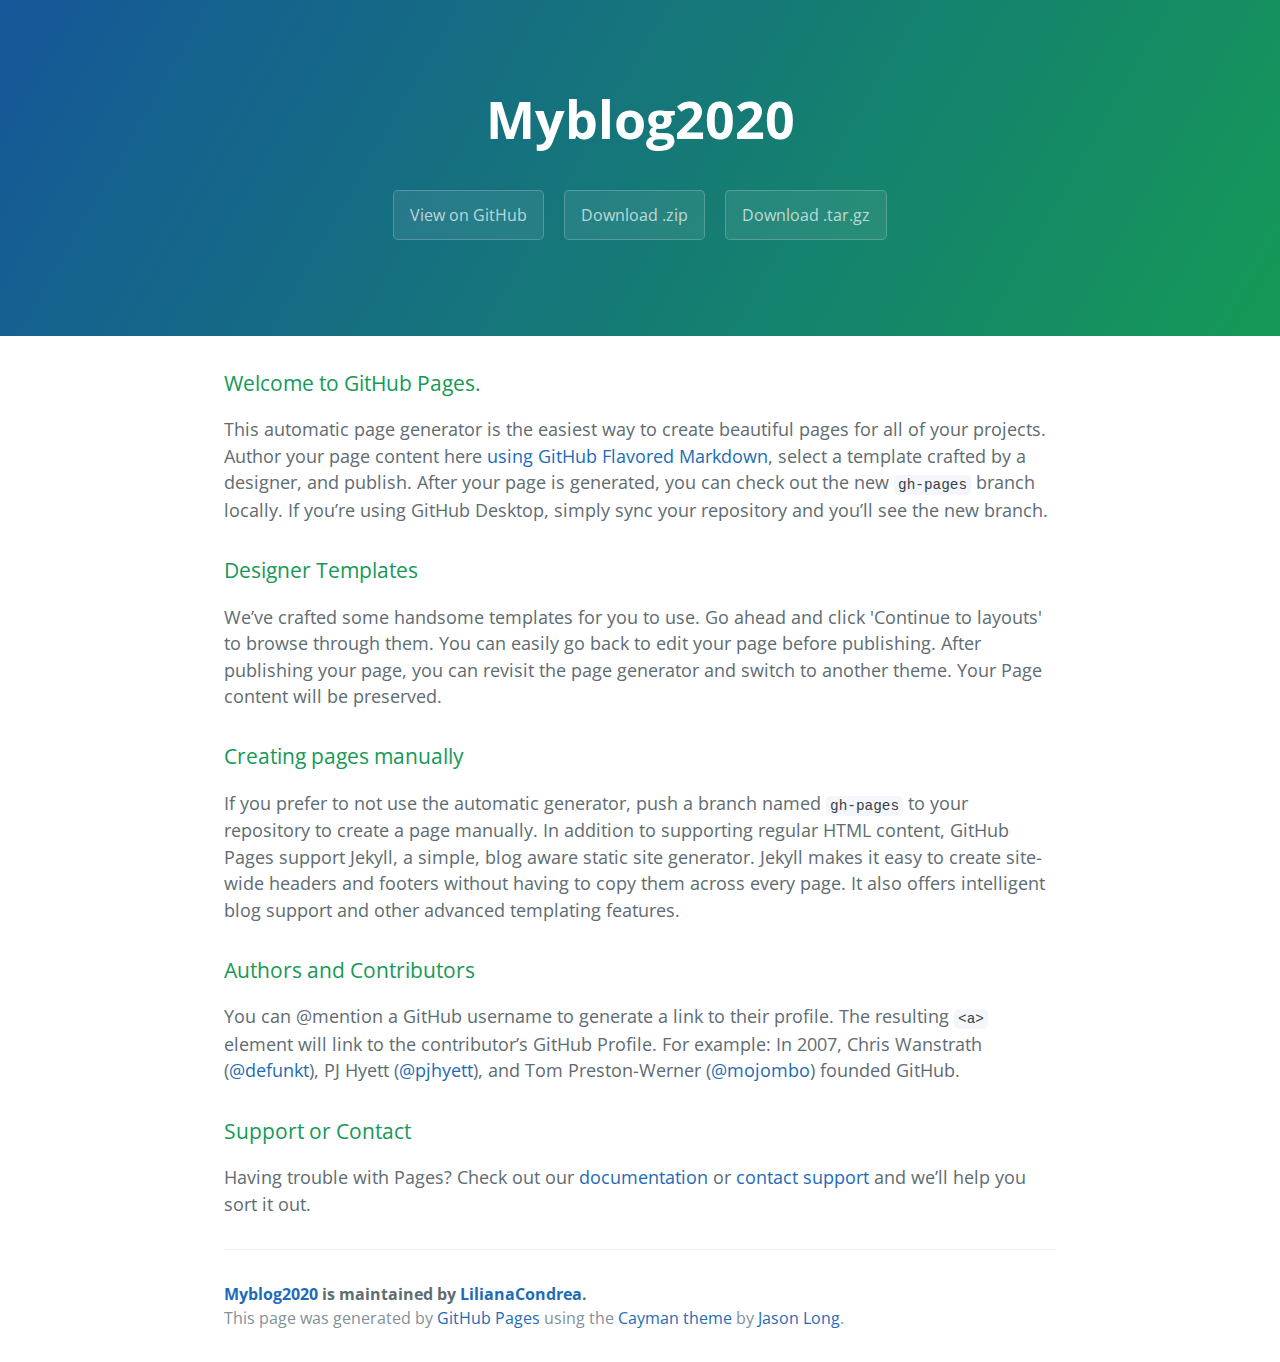
==== commit fbdb4756: "Create gh-pages branch via GitHub" ====
--- a/index.html
+++ b/index.html
@@ -1,246 +1,48 @@
-<!doctype html>
-<html lang="en">
-
-<head>
-  <meta charset="utf-8">
-  <meta name="viewport" content="width=device-width, initial-scale=1, shrink-to-fit=no">
-
-  <title>MyBlog | Home</title>
-  <link href="//fonts.googleapis.com/css?family=Nunito:400,600,700,800,900&display=swap" rel="stylesheet">
-  <link href="//fonts.googleapis.com/css?family=Hind&display=swap" rel="stylesheet">
-  <link rel="stylesheet" href="assets/css/style-starter.css">
-</head>
-
-<body>
-  <section class="w3l-bootstrap-header">
-    <nav class="navbar navbar-expand-lg navbar-light py-lg-3 py-2">
-      <div class="container">
-        <a class="navbar-brand" href="index.html"> MyBlog</a>
-        <button class="navbar-toggler" type="button" data-toggle="collapse" data-target="#navbarSupportedContent"
-          aria-controls="navbarSupportedContent" aria-expanded="false" aria-label="Toggle navigation">
-          <span class="navbar-toggler-icon fa fa-bars"></span>
-        </button>
-
-        <div class="collapse navbar-collapse" id="navbarSupportedContent">
-          <ul class="navbar-nav ml-auto">
-            <li class="nav-item">
-              <a class="nav-link" href="index.html">Home</a>
-            </li>
-            <li class="nav-item">
-              <a class="nav-link" href="about.html">About</a>
-            </li>
-            <li class="nav-item">
-              <a class="nav-link" href="services.html">Services</a>
-            </li>
-            <li class="nav-item">
-              <a class="nav-link" href="contact.html">Contact</a>
-            </li>
-          </ul>
-        </div>
-      </div>
-    </nav>
-  </section>
-  <section class="w3l-main-banner" id="home">
-    <div class="companies20-content">
-      <div class="companies-wrapper">
-        <div class="item">
-          <div class="slider-info banner-view text-center">
-          </div>
-        </div>
-      </div>
-    </div>
-  </section>
-  <section class="w3l-about ">
-    <div class="skills-bars py-5">
-      <div class="container py-md-3">
-        <div class="heading text-center mx-auto">
-          <h3 class="head">Welcome To My Site</h3>
-          <p class="my-3 head"> Vestibulum ante ipsum primis in faucibus orci luctus et ultrices posuere cubilia Curae;
-            Nulla mollis dapibus nunc, ut rhoncus
-            turpis sodales quis. Integer sit amet mattis quam.Vestibulum ante ipsum primis in faucibus orci luctus et
-            ultrices posuere cubilia Curae; Nulla mollis dapibus nunc</p>
-        </div>
-      </div>
-    </div>
-  </section>
-  <section class="w3l-feature-3" id="features">
-    <div class="grid top-bottom">
-      <div class="container">
-        <div class="heading text-center mx-auto">
-          <h3 class="head text-white">I'm Lily</h3>
-          <p class="my-3 head text-white"> Vestibulum ante ipsum primis in faucibus orci luctus et ultrices posuere
-            cubilia Curae;
-            Nulla mollis dapibus nunc, ut rhoncus
-            turpis sodales quis. Integer sit amet mattis quam.</p>
-        </div>
-        <div class="middle-section grid-column text-center mt-5 pt-3">
-          <div class="three-grids-columns">
-            <span class="fa fa-plane"></span>
-            <h4>Travel</h4>
-            <p>Vestibulum ante ipsum primis in faucibus orci luctus et ultrices posuere cubilia Curae; Nulla mollis
-              dapibus nunc</p>
-
-          </div>
-          <div class="three-grids-columns">
-            <span class="fa fa-html5"></span>
-            <h4>Html</h4>
-            <p>Vestibulum ante ipsum primis in faucibus orci luctus et ultrices posuere cubilia Curae; Nulla mollis
-              dapibus nunc</p>
-
-          </div>
-          <div class="three-grids-columns">
-            <span class="fa fa-css3"></span>
-            <h4>CSS</h4>
-            <p>Vestibulum ante ipsum primis in faucibus orci luctus et ultrices posuere cubilia Curae; Nulla mollis
-              dapibus nunc</p>
-          </div>
-        </div>
-      </div>
-    </div>
-  </section>
-  <div class="products-4" id="portfolio">
-    <script src="assets/js/jquery-3.3.1.min.js"></script>
-    <script src="assets/js/lightbox-plus-jquery.min.js"></script>
-    <section class="services-12" id="experience">
-    </section>
-    <section class="w3l-testimonials" id="testimonials">
-      <div class="customers-6-content py-5">
-        <div class="container py-lg-3">
-          <div class="heading text-center mx-auto">
-            <h3 class="head">Favourite quotes</h3>
-            <p class="my-3 head "> Vestibulum ante ipsum primis in faucibus orci luctus et ultrices posuere cubilia
-              Curae;
-              Nulla mollis dapibus nunc, ut rhoncus
-              turpis sodales quis. Integer sit amet mattis quam.</p>
-          </div>
-
-          <div id="customerhnyCarousel" class="carousel slide" data-ride="carousel">
-
-            <ol class="carousel-indicators">
-              <li data-target="#customerhnyCarousel" data-slide-to="0" class="active"></li>
-              <li data-target="#customerhnyCarousel" data-slide-to="1"></li>
-            </ol>
-            <div class="carousel-inner pb-5">
-              <div class="carousel-item active">
-                <div class="customer row py-5 mt-3">
-                  <div class="col-lg-4 col-md-6">
-                    <div class="card">
-                      <div class="card-body">
-                        <h3 class="card-title mt-2">Thomas A. Edison</h3>
-                        <p class="sub-title mb-3">American inventor</p>
-                        <p class="card-text"> "Many of life's failures are people who did not realize how close they
-                          were to success when they gave up."</p>
-                      </div>
-                    </div>
-                  </div>
-                  <div class="col-lg-4 col-md-6 off-testi-2">
-                    <div class="card">
-                      <div class="card-body">
-                        <h3 class="card-title mt-2">Colin Powell</h3>
-                        <p class="sub-title mb-3">American politician</p>
-                        <p class="card-text"> "There are no secrets to success. It is the result of preparation, hard
-                          work, and learning from failure."</p>
-                      </div>
-                    </div>
-                  </div>
-                  <div class="col-lg-4 offset-md-3 offset-lg-0 col-md-6 off-testi">
-                    <div class="card">
-                      <div class="card-body">
-                        <h3 class="card-title mt-2">Thomas A. Edison</h3>
-                        <p class="sub-title mb-3">American inventor</p>
-                        <p class="card-text"> "Many of life's failures are people who did not realize how close they
-                          were to success when they gave up."</p>
-                      </div>
-                    </div>
-                  </div>
-                </div>
-              </div>
-              <div class="carousel-item">
-                <div class="customer row py-5 mt-3">
-                  <div class="col-lg-4 col-md-6">
-                    <div class="card">
-                      <div class="card-body">
-                        <h3 class="card-title mt-2">Colin Powell</h3>
-                        <p class="sub-title mb-3">American politician</p>
-                        <p class="card-text"> "There are no secrets to success. It is the result of preparation, hard
-                          work, and learning from failure."</p>
-                      </div>
-                    </div>
-                  </div>
-                  <div class="col-lg-4 col-md-6 off-testi-2">
-                    <div class="card">
-                      <div class="card-body">
-                        <h3 class="card-title mt-2">Thomas A. Edison</h3>
-                        <p class="sub-title mb-3">American inventor</p>
-                        <p class="card-text"> "Many of life's failures are people who did not realize how close they
-                          were to success when they gave up."</p>
-                      </div>
-                    </div>
-                  </div>
-                  <div class="col-lg-4 offset-md-3 offset-lg-0 col-md-6 off-testi">
-                    <div class="card">
-                      <div class="card-body">
-                        <h3 class="card-title mt-2">Colin Powell</h3>
-                        <p class="sub-title mb-3">American politician</p>
-                        <p class="card-text"> "There are no secrets to success. It is the result of preparation, hard
-                          work, and learning from failure."</p>
-                      </div>
-                    </div>
-                  </div>
-                </div>
-              </div>
-            </div>
-          </div>
-        </div>
-      </div>
+<!DOCTYPE html>
+<html lang="en-us">
+  <head>
+    <meta charset="UTF-8">
+    <title>Myblog2020 by LilianaCondrea</title>
+    <meta name="viewport" content="width=device-width, initial-scale=1">
+    <link rel="stylesheet" type="text/css" href="stylesheets/normalize.css" media="screen">
+    <link href='https://fonts.googleapis.com/css?family=Open+Sans:400,700' rel='stylesheet' type='text/css'>
+    <link rel="stylesheet" type="text/css" href="stylesheets/stylesheet.css" media="screen">
+    <link rel="stylesheet" type="text/css" href="stylesheets/github-light.css" media="screen">
+  </head>
+  <body>
+    <section class="page-header">
+      <h1 class="project-name">Myblog2020</h1>
+      <h2 class="project-tagline"></h2>
+      <a href="https://github.com/LilianaCondrea/MyBlog2020" class="btn">View on GitHub</a>
+      <a href="https://github.com/LilianaCondrea/MyBlog2020/zipball/master" class="btn">Download .zip</a>
+      <a href="https://github.com/LilianaCondrea/MyBlog2020/tarball/master" class="btn">Download .tar.gz</a>
     </section>
 
-    <section class="w3l-footer-29-main" id="footer">
-      <div class="footer-29 text-center">
-        <div class="container">
-          <div class="bottom-copies text-center">
-            <p class="copy-footer-29">© 2020 MyBlog</p>
-          </div>
-        </div>
-      </div>
-  </div>
-  <button onclick="topFunction()" id="movetop" title="Go to top">
-    <span class="fa fa-angle-up"></span></button>
-    <script>
-      window.onscroll = function () {
-        scrollFunction()
-      };
+    <section class="main-content">
+      <h3>
+<a id="welcome-to-github-pages" class="anchor" href="#welcome-to-github-pages" aria-hidden="true"><span aria-hidden="true" class="octicon octicon-link"></span></a>Welcome to GitHub Pages.</h3>
+<p>This automatic page generator is the easiest way to create beautiful pages for all of your projects. Author your page content here <a href="https://guides.github.com/features/mastering-markdown/">using GitHub Flavored Markdown</a>, select a template crafted by a designer, and publish. After your page is generated, you can check out the new <code>gh-pages</code> branch locally. If you’re using GitHub Desktop, simply sync your repository and you’ll see the new branch.</p>
+<h3>
+<a id="designer-templates" class="anchor" href="#designer-templates" aria-hidden="true"><span aria-hidden="true" class="octicon octicon-link"></span></a>Designer Templates</h3>
+<p>We’ve crafted some handsome templates for you to use. Go ahead and click 'Continue to layouts' to browse through them. You can easily go back to edit your page before publishing. After publishing your page, you can revisit the page generator and switch to another theme. Your Page content will be preserved.</p>
+<h3>
+<a id="creating-pages-manually" class="anchor" href="#creating-pages-manually" aria-hidden="true"><span aria-hidden="true" class="octicon octicon-link"></span></a>Creating pages manually</h3>
+<p>If you prefer to not use the automatic generator, push a branch named <code>gh-pages</code> to your repository to create a page manually. In addition to supporting regular HTML content, GitHub Pages support Jekyll, a simple, blog aware static site generator. Jekyll makes it easy to create site-wide headers and footers without having to copy them across every page. It also offers intelligent blog support and other advanced templating features.</p>
+<h3>
+<a id="authors-and-contributors" class="anchor" href="#authors-and-contributors" aria-hidden="true"><span aria-hidden="true" class="octicon octicon-link"></span></a>Authors and Contributors</h3>
+<p>You can @mention a GitHub username to generate a link to their profile. The resulting <code>&lt;a&gt;</code> element will link to the contributor’s GitHub Profile. For example: In 2007, Chris Wanstrath (<a class="user-mention" data-hovercard-type="user" data-hovercard-url="/users/defunkt/hovercard" data-octo-click="hovercard-link-click" data-octo-dimensions="link_type:self" href="https://github.com/defunkt">@defunkt</a>), PJ Hyett (<a class="user-mention" data-hovercard-type="user" data-hovercard-url="/users/pjhyett/hovercard" data-octo-click="hovercard-link-click" data-octo-dimensions="link_type:self" href="https://github.com/pjhyett">@pjhyett</a>), and Tom Preston-Werner (<a class="user-mention" data-hovercard-type="user" data-hovercard-url="/users/mojombo/hovercard" data-octo-click="hovercard-link-click" data-octo-dimensions="link_type:self" href="https://github.com/mojombo">@mojombo</a>) founded GitHub.</p>
+<h3>
+<a id="support-or-contact" class="anchor" href="#support-or-contact" aria-hidden="true"><span aria-hidden="true" class="octicon octicon-link"></span></a>Support or Contact</h3>
+<p>Having trouble with Pages? Check out our <a href="https://help.github.com/pages">documentation</a> or <a href="https://github.com/contact">contact support</a> and we’ll help you sort it out.</p>
 
-      function scrollFunction() {
-        if (document.body.scrollTop > 20 || document.documentElement.scrollTop > 20) {
-          document.getElementById("movetop").style.display = "block";
-        } else {
-          document.getElementById("movetop").style.display = "none";
-        }
-      }
+      <footer class="site-footer">
+        <span class="site-footer-owner"><a href="https://github.com/LilianaCondrea/MyBlog2020">Myblog2020</a> is maintained by <a href="https://github.com/LilianaCondrea">LilianaCondrea</a>.</span>
 
-      function topFunction() {
-        document.body.scrollTop = 0;
-        document.documentElement.scrollTop = 0;
-      }
-    </script>
+        <span class="site-footer-credits">This page was generated by <a href="https://pages.github.com">GitHub Pages</a> using the <a href="https://github.com/jasonlong/cayman-theme">Cayman theme</a> by <a href="https://twitter.com/jasonlong">Jason Long</a>.</span>
+      </footer>
+
     </section>
-    <script src="assets/js/jquery-3.3.1.min.js"></script>
-    </section>
-    <script>
-      $(function () {
-        $('.navbar-toggler').click(function () {
-          $('body').toggleClass('noscroll');
-        })
-      });
-    </script>
-    <script src="https://code.jquery.com/jquery-3.4.1.slim.min.js"
-      integrity="sha384-J6qa4849blE2+poT4WnyKhv5vZF5SrPo0iEjwBvKU7imGFAV0wwj1yYfoRSJoZ+n" crossorigin="anonymous">
-    </script>
 
-    <script src="https://stackpath.bootstrapcdn.com/bootstrap/4.4.1/js/bootstrap.min.js"
-      integrity="sha384-wfSDF2E50Y2D1uUdj0O3uMBJnjuUD4Ih7YwaYd1iqfktj0Uod8GCExl3Og8ifwB6" crossorigin="anonymous">
-    </script>
+  
   </body>
 </html>
-   --- a/stylesheets/stylesheet.css
+++ b/stylesheets/stylesheet.css
@@ -0,0 +1,245 @@
+* {
+  box-sizing: border-box; }
+
+body {
+  padding: 0;
+  margin: 0;
+  font-family: "Open Sans", "Helvetica Neue", Helvetica, Arial, sans-serif;
+  font-size: 16px;
+  line-height: 1.5;
+  color: #606c71; }
+
+a {
+  color: #1e6bb8;
+  text-decoration: none; }
+  a:hover {
+    text-decoration: underline; }
+
+.btn {
+  display: inline-block;
+  margin-bottom: 1rem;
+  color: rgba(255, 255, 255, 0.7);
+  background-color: rgba(255, 255, 255, 0.08);
+  border-color: rgba(255, 255, 255, 0.2);
+  border-style: solid;
+  border-width: 1px;
+  border-radius: 0.3rem;
+  transition: color 0.2s, background-color 0.2s, border-color 0.2s; }
+  .btn + .btn {
+    margin-left: 1rem; }
+
+.btn:hover {
+  color: rgba(255, 255, 255, 0.8);
+  text-decoration: none;
+  background-color: rgba(255, 255, 255, 0.2);
+  border-color: rgba(255, 255, 255, 0.3); }
+
+@media screen and (min-width: 64em) {
+  .btn {
+    padding: 0.75rem 1rem; } }
+
+@media screen and (min-width: 42em) and (max-width: 64em) {
+  .btn {
+    padding: 0.6rem 0.9rem;
+    font-size: 0.9rem; } }
+
+@media screen and (max-width: 42em) {
+  .btn {
+    display: block;
+    width: 100%;
+    padding: 0.75rem;
+    font-size: 0.9rem; }
+    .btn + .btn {
+      margin-top: 1rem;
+      margin-left: 0; } }
+
+.page-header {
+  color: #fff;
+  text-align: center;
+  background-color: #159957;
+  background-image: linear-gradient(120deg, #155799, #159957); }
+
+@media screen and (min-width: 64em) {
+  .page-header {
+    padding: 5rem 6rem; } }
+
+@media screen and (min-width: 42em) and (max-width: 64em) {
+  .page-header {
+    padding: 3rem 4rem; } }
+
+@media screen and (max-width: 42em) {
+  .page-header {
+    padding: 2rem 1rem; } }
+
+.project-name {
+  margin-top: 0;
+  margin-bottom: 0.1rem; }
+
+@media screen and (min-width: 64em) {
+  .project-name {
+    font-size: 3.25rem; } }
+
+@media screen and (min-width: 42em) and (max-width: 64em) {
+  .project-name {
+    font-size: 2.25rem; } }
+
+@media screen and (max-width: 42em) {
+  .project-name {
+    font-size: 1.75rem; } }
+
+.project-tagline {
+  margin-bottom: 2rem;
+  font-weight: normal;
+  opacity: 0.7; }
+
+@media screen and (min-width: 64em) {
+  .project-tagline {
+    font-size: 1.25rem; } }
+
+@media screen and (min-width: 42em) and (max-width: 64em) {
+  .project-tagline {
+    font-size: 1.15rem; } }
+
+@media screen and (max-width: 42em) {
+  .project-tagline {
+    font-size: 1rem; } }
+
+.main-content :first-child {
+  margin-top: 0; }
+.main-content img {
+  max-width: 100%; }
+.main-content h1, .main-content h2, .main-content h3, .main-content h4, .main-content h5, .main-content h6 {
+  margin-top: 2rem;
+  margin-bottom: 1rem;
+  font-weight: normal;
+  color: #159957; }
+.main-content p {
+  margin-bottom: 1em; }
+.main-content code {
+  padding: 2px 4px;
+  font-family: Consolas, "Liberation Mono", Menlo, Courier, monospace;
+  font-size: 0.9rem;
+  color: #383e41;
+  background-color: #f3f6fa;
+  border-radius: 0.3rem; }
+.main-content pre {
+  padding: 0.8rem;
+  margin-top: 0;
+  margin-bottom: 1rem;
+  font: 1rem Consolas, "Liberation Mono", Menlo, Courier, monospace;
+  color: #567482;
+  word-wrap: normal;
+  background-color: #f3f6fa;
+  border: solid 1px #dce6f0;
+  border-radius: 0.3rem; }
+  .main-content pre > code {
+    padding: 0;
+    margin: 0;
+    font-size: 0.9rem;
+    color: #567482;
+    word-break: normal;
+    white-space: pre;
+    background: transparent;
+    border: 0; }
+.main-content .highlight {
+  margin-bottom: 1rem; }
+  .main-content .highlight pre {
+    margin-bottom: 0;
+    word-break: normal; }
+.main-content .highlight pre, .main-content pre {
+  padding: 0.8rem;
+  overflow: auto;
+  font-size: 0.9rem;
+  line-height: 1.45;
+  border-radius: 0.3rem; }
+.main-content pre code, .main-content pre tt {
+  display: inline;
+  max-width: initial;
+  padding: 0;
+  margin: 0;
+  overflow: initial;
+  line-height: inherit;
+  word-wrap: normal;
+  background-color: transparent;
+  border: 0; }
+  .main-content pre code:before, .main-content pre code:after, .main-content pre tt:before, .main-content pre tt:after {
+    content: normal; }
+.main-content ul, .main-content ol {
+  margin-top: 0; }
+.main-content blockquote {
+  padding: 0 1rem;
+  margin-left: 0;
+  color: #819198;
+  border-left: 0.3rem solid #dce6f0; }
+  .main-content blockquote > :first-child {
+    margin-top: 0; }
+  .main-content blockquote > :last-child {
+    margin-bottom: 0; }
+.main-content table {
+  display: block;
+  width: 100%;
+  overflow: auto;
+  word-break: normal;
+  word-break: keep-all; }
+  .main-content table th {
+    font-weight: bold; }
+  .main-content table th, .main-content table td {
+    padding: 0.5rem 1rem;
+    border: 1px solid #e9ebec; }
+.main-content dl {
+  padding: 0; }
+  .main-content dl dt {
+    padding: 0;
+    margin-top: 1rem;
+    font-size: 1rem;
+    font-weight: bold; }
+  .main-content dl dd {
+    padding: 0;
+    margin-bottom: 1rem; }
+.main-content hr {
+  height: 2px;
+  padding: 0;
+  margin: 1rem 0;
+  background-color: #eff0f1;
+  border: 0; }
+
+@media screen and (min-width: 64em) {
+  .main-content {
+    max-width: 64rem;
+    padding: 2rem 6rem;
+    margin: 0 auto;
+    font-size: 1.1rem; } }
+
+@media screen and (min-width: 42em) and (max-width: 64em) {
+  .main-content {
+    padding: 2rem 4rem;
+    font-size: 1.1rem; } }
+
+@media screen and (max-width: 42em) {
+  .main-content {
+    padding: 2rem 1rem;
+    font-size: 1rem; } }
+
+.site-footer {
+  padding-top: 2rem;
+  margin-top: 2rem;
+  border-top: solid 1px #eff0f1; }
+
+.site-footer-owner {
+  display: block;
+  font-weight: bold; }
+
+.site-footer-credits {
+  color: #819198; }
+
+@media screen and (min-width: 64em) {
+  .site-footer {
+    font-size: 1rem; } }
+
+@media screen and (min-width: 42em) and (max-width: 64em) {
+  .site-footer {
+    font-size: 1rem; } }
+
+@media screen and (max-width: 42em) {
+  .site-footer {
+    font-size: 0.9rem; } }
--- a/stylesheets/github-light.css
+++ b/stylesheets/github-light.css
@@ -0,0 +1,130 @@
+/*!
+ * GitHub Light v0.4.1
+ * Copyright (c) 2012 - 2017 GitHub, Inc.
+ * Licensed under MIT (https://github.com/primer/github-syntax-theme-generator/blob/master/LICENSE)
+ */
+
+.pl-c /* comment, punctuation.definition.comment, string.comment */ {
+  color: #6a737d;
+}
+
+.pl-c1 /* constant, entity.name.constant, variable.other.constant, variable.language, support, meta.property-name, support.constant, support.variable, meta.module-reference, markup.raw, meta.diff.header, meta.output */,
+.pl-s .pl-v /* string variable */ {
+  color: #005cc5;
+}
+
+.pl-e /* entity */,
+.pl-en /* entity.name */ {
+  color: #6f42c1;
+}
+
+.pl-smi /* variable.parameter.function, storage.modifier.package, storage.modifier.import, storage.type.java, variable.other */,
+.pl-s .pl-s1 /* string source */ {
+  color: #24292e;
+}
+
+.pl-ent /* entity.name.tag, markup.quote */ {
+  color: #22863a;
+}
+
+.pl-k /* keyword, storage, storage.type */ {
+  color: #d73a49;
+}
+
+.pl-s /* string */,
+.pl-pds /* punctuation.definition.string, source.regexp, string.regexp.character-class */,
+.pl-s .pl-pse .pl-s1 /* string punctuation.section.embedded source */,
+.pl-sr /* string.regexp */,
+.pl-sr .pl-cce /* string.regexp constant.character.escape */,
+.pl-sr .pl-sre /* string.regexp source.ruby.embedded */,
+.pl-sr .pl-sra /* string.regexp string.regexp.arbitrary-repitition */ {
+  color: #032f62;
+}
+
+.pl-v /* variable */,
+.pl-smw /* sublimelinter.mark.warning */ {
+  color: #e36209;
+}
+
+.pl-bu /* invalid.broken, invalid.deprecated, invalid.unimplemented, message.error, brackethighlighter.unmatched, sublimelinter.mark.error */ {
+  color: #b31d28;
+}
+
+.pl-ii /* invalid.illegal */ {
+  color: #fafbfc;
+  background-color: #b31d28;
+}
+
+.pl-c2 /* carriage-return */ {
+  color: #fafbfc;
+  background-color: #d73a49;
+}
+
+.pl-c2::before /* carriage-return */ {
+  content: "^M";
+}
+
+.pl-sr .pl-cce /* string.regexp constant.character.escape */ {
+  font-weight: bold;
+  color: #22863a;
+}
+
+.pl-ml /* markup.list */ {
+  color: #735c0f;
+}
+
+.pl-mh /* markup.heading */,
+.pl-mh .pl-en /* markup.heading entity.name */,
+.pl-ms /* meta.separator */ {
+  font-weight: bold;
+  color: #005cc5;
+}
+
+.pl-mi /* markup.italic */ {
+  font-style: italic;
+  color: #24292e;
+}
+
+.pl-mb /* markup.bold */ {
+  font-weight: bold;
+  color: #24292e;
+}
+
+.pl-md /* markup.deleted, meta.diff.header.from-file, punctuation.definition.deleted */ {
+  color: #b31d28;
+  background-color: #ffeef0;
+}
+
+.pl-mi1 /* markup.inserted, meta.diff.header.to-file, punctuation.definition.inserted */ {
+  color: #22863a;
+  background-color: #f0fff4;
+}
+
+.pl-mc /* markup.changed, punctuation.definition.changed */ {
+  color: #e36209;
+  background-color: #ffebda;
+}
+
+.pl-mi2 /* markup.ignored, markup.untracked */ {
+  color: #f6f8fa;
+  background-color: #005cc5;
+}
+
+.pl-mdr /* meta.diff.range */ {
+  font-weight: bold;
+  color: #6f42c1;
+}
+
+.pl-ba /* brackethighlighter.tag, brackethighlighter.curly, brackethighlighter.round, brackethighlighter.square, brackethighlighter.angle, brackethighlighter.quote */ {
+  color: #586069;
+}
+
+.pl-sg /* sublimelinter.gutter-mark */ {
+  color: #959da5;
+}
+
+.pl-corl /* constant.other.reference.link, string.other.link */ {
+  text-decoration: underline;
+  color: #032f62;
+}
+
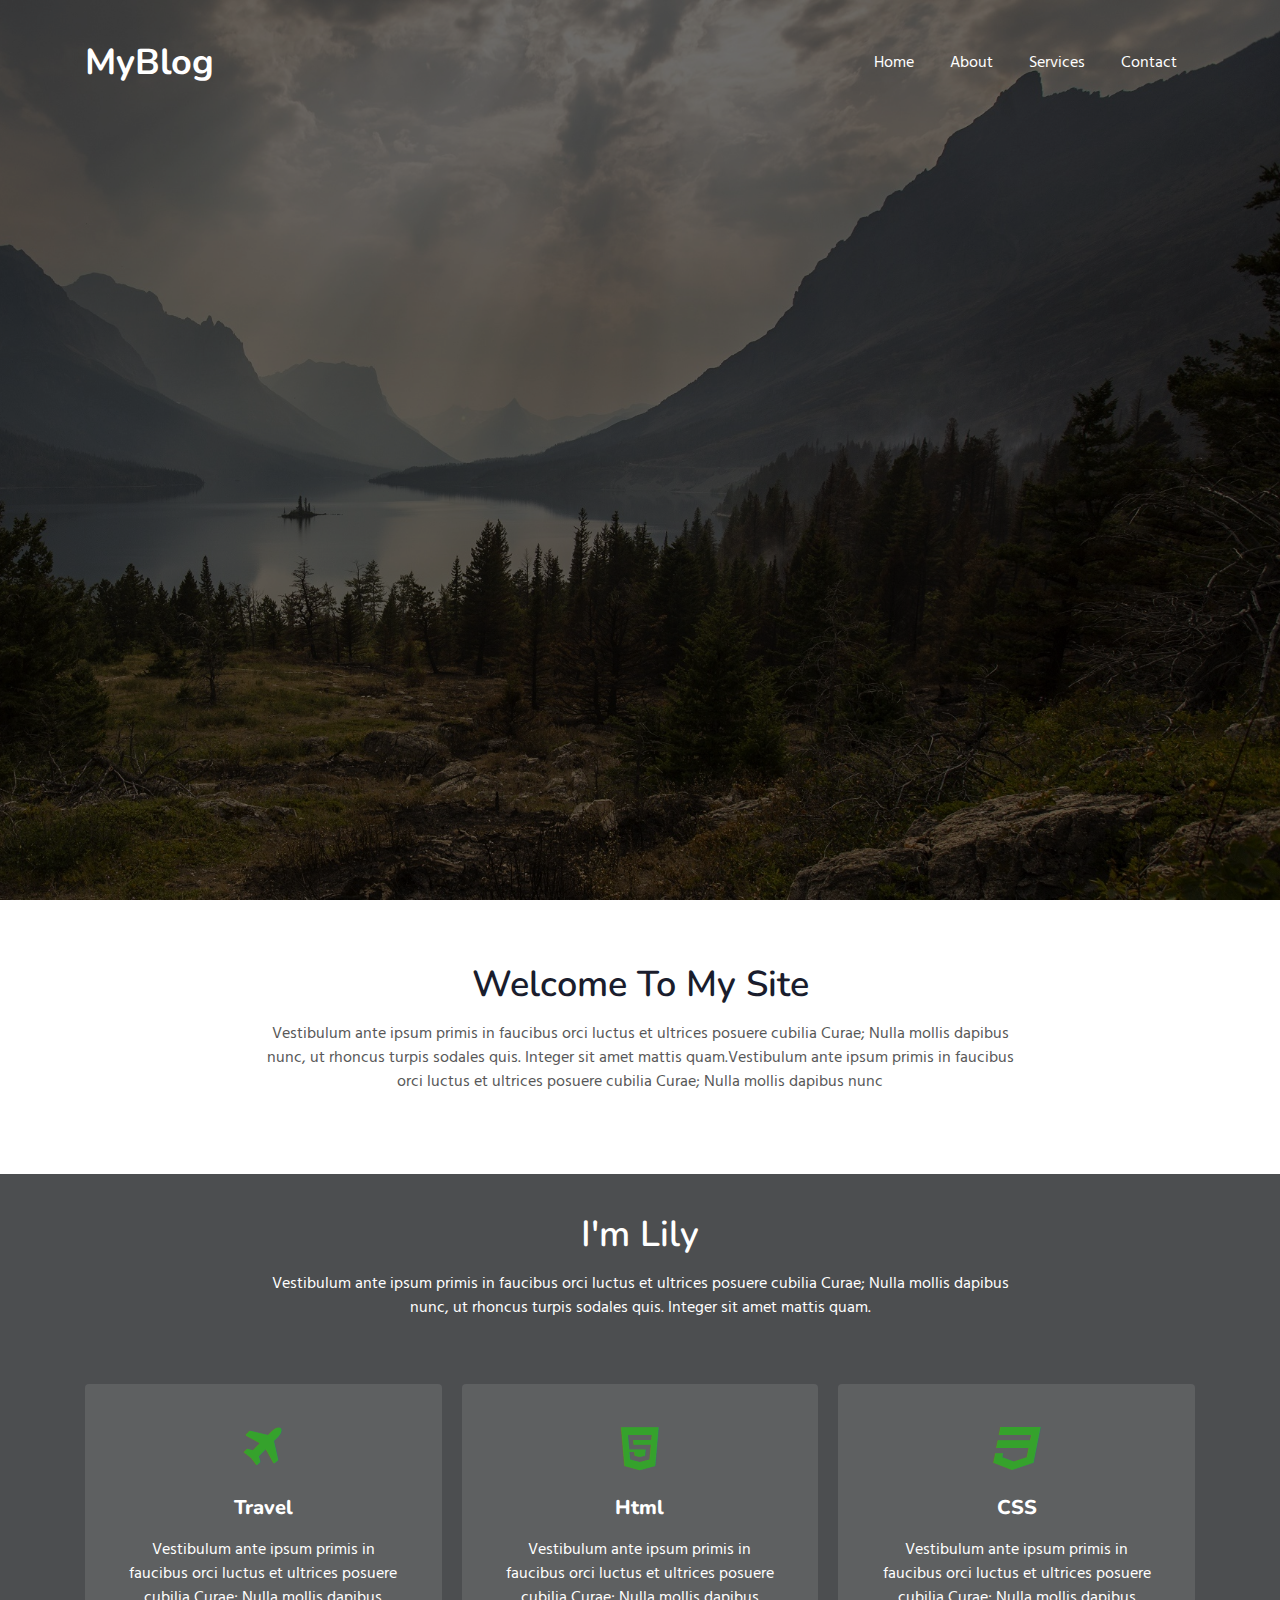
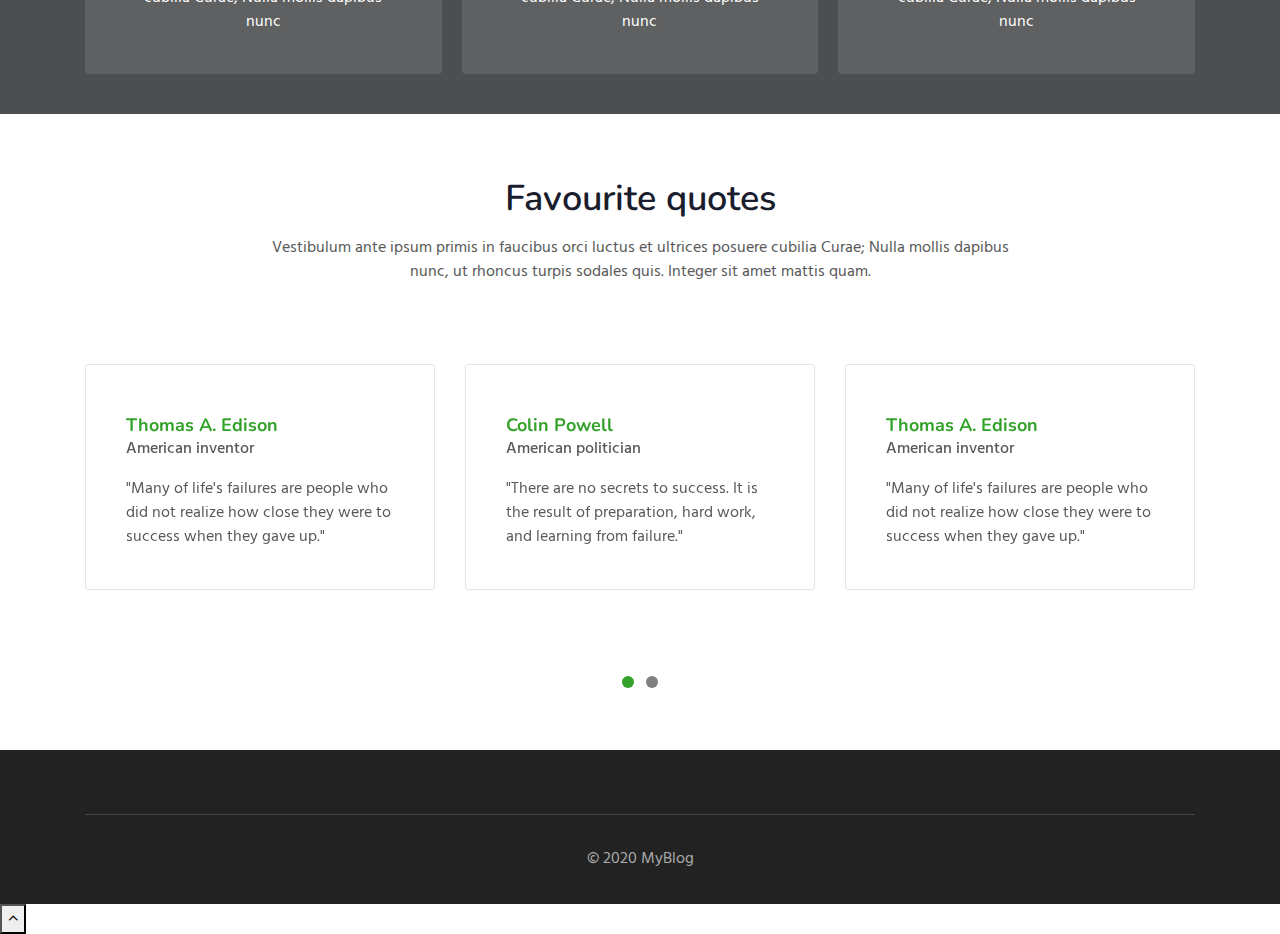
==== commit 317c3cad: "Create index.html" ====
--- a/index.html
+++ b/index.html
@@ -1,48 +1,246 @@
-<!DOCTYPE html>
-<html lang="en-us">
-  <head>
-    <meta charset="UTF-8">
-    <title>Myblog2020 by LilianaCondrea</title>
-    <meta name="viewport" content="width=device-width, initial-scale=1">
-    <link rel="stylesheet" type="text/css" href="stylesheets/normalize.css" media="screen">
-    <link href='https://fonts.googleapis.com/css?family=Open+Sans:400,700' rel='stylesheet' type='text/css'>
-    <link rel="stylesheet" type="text/css" href="stylesheets/stylesheet.css" media="screen">
-    <link rel="stylesheet" type="text/css" href="stylesheets/github-light.css" media="screen">
-  </head>
-  <body>
-    <section class="page-header">
-      <h1 class="project-name">Myblog2020</h1>
-      <h2 class="project-tagline"></h2>
-      <a href="https://github.com/LilianaCondrea/MyBlog2020" class="btn">View on GitHub</a>
-      <a href="https://github.com/LilianaCondrea/MyBlog2020/zipball/master" class="btn">Download .zip</a>
-      <a href="https://github.com/LilianaCondrea/MyBlog2020/tarball/master" class="btn">Download .tar.gz</a>
-    </section>
-
-    <section class="main-content">
-      <h3>
-<a id="welcome-to-github-pages" class="anchor" href="#welcome-to-github-pages" aria-hidden="true"><span aria-hidden="true" class="octicon octicon-link"></span></a>Welcome to GitHub Pages.</h3>
-<p>This automatic page generator is the easiest way to create beautiful pages for all of your projects. Author your page content here <a href="https://guides.github.com/features/mastering-markdown/">using GitHub Flavored Markdown</a>, select a template crafted by a designer, and publish. After your page is generated, you can check out the new <code>gh-pages</code> branch locally. If you’re using GitHub Desktop, simply sync your repository and you’ll see the new branch.</p>
-<h3>
-<a id="designer-templates" class="anchor" href="#designer-templates" aria-hidden="true"><span aria-hidden="true" class="octicon octicon-link"></span></a>Designer Templates</h3>
-<p>We’ve crafted some handsome templates for you to use. Go ahead and click 'Continue to layouts' to browse through them. You can easily go back to edit your page before publishing. After publishing your page, you can revisit the page generator and switch to another theme. Your Page content will be preserved.</p>
-<h3>
-<a id="creating-pages-manually" class="anchor" href="#creating-pages-manually" aria-hidden="true"><span aria-hidden="true" class="octicon octicon-link"></span></a>Creating pages manually</h3>
-<p>If you prefer to not use the automatic generator, push a branch named <code>gh-pages</code> to your repository to create a page manually. In addition to supporting regular HTML content, GitHub Pages support Jekyll, a simple, blog aware static site generator. Jekyll makes it easy to create site-wide headers and footers without having to copy them across every page. It also offers intelligent blog support and other advanced templating features.</p>
-<h3>
-<a id="authors-and-contributors" class="anchor" href="#authors-and-contributors" aria-hidden="true"><span aria-hidden="true" class="octicon octicon-link"></span></a>Authors and Contributors</h3>
-<p>You can @mention a GitHub username to generate a link to their profile. The resulting <code>&lt;a&gt;</code> element will link to the contributor’s GitHub Profile. For example: In 2007, Chris Wanstrath (<a class="user-mention" data-hovercard-type="user" data-hovercard-url="/users/defunkt/hovercard" data-octo-click="hovercard-link-click" data-octo-dimensions="link_type:self" href="https://github.com/defunkt">@defunkt</a>), PJ Hyett (<a class="user-mention" data-hovercard-type="user" data-hovercard-url="/users/pjhyett/hovercard" data-octo-click="hovercard-link-click" data-octo-dimensions="link_type:self" href="https://github.com/pjhyett">@pjhyett</a>), and Tom Preston-Werner (<a class="user-mention" data-hovercard-type="user" data-hovercard-url="/users/mojombo/hovercard" data-octo-click="hovercard-link-click" data-octo-dimensions="link_type:self" href="https://github.com/mojombo">@mojombo</a>) founded GitHub.</p>
-<h3>
-<a id="support-or-contact" class="anchor" href="#support-or-contact" aria-hidden="true"><span aria-hidden="true" class="octicon octicon-link"></span></a>Support or Contact</h3>
-<p>Having trouble with Pages? Check out our <a href="https://help.github.com/pages">documentation</a> or <a href="https://github.com/contact">contact support</a> and we’ll help you sort it out.</p>
-
-      <footer class="site-footer">
-        <span class="site-footer-owner"><a href="https://github.com/LilianaCondrea/MyBlog2020">Myblog2020</a> is maintained by <a href="https://github.com/LilianaCondrea">LilianaCondrea</a>.</span>
-
-        <span class="site-footer-credits">This page was generated by <a href="https://pages.github.com">GitHub Pages</a> using the <a href="https://github.com/jasonlong/cayman-theme">Cayman theme</a> by <a href="https://twitter.com/jasonlong">Jason Long</a>.</span>
-      </footer>
-
-    </section>
-
-  
+<!doctype html>
+<html lang="en">
+
+<head>
+  <meta charset="utf-8">
+  <meta name="viewport" content="width=device-width, initial-scale=1, shrink-to-fit=no">
+
+  <title>MyBlog | Home</title>
+  <link href="//fonts.googleapis.com/css?family=Nunito:400,600,700,800,900&display=swap" rel="stylesheet">
+  <link href="//fonts.googleapis.com/css?family=Hind&display=swap" rel="stylesheet">
+  <link rel="stylesheet" href="assets/css/style-starter.css">
+</head>
+
+<body>
+  <section class="w3l-bootstrap-header">
+    <nav class="navbar navbar-expand-lg navbar-light py-lg-3 py-2">
+      <div class="container">
+        <a class="navbar-brand" href="index.html"> MyBlog</a>
+        <button class="navbar-toggler" type="button" data-toggle="collapse" data-target="#navbarSupportedContent"
+          aria-controls="navbarSupportedContent" aria-expanded="false" aria-label="Toggle navigation">
+          <span class="navbar-toggler-icon fa fa-bars"></span>
+        </button>
+
+        <div class="collapse navbar-collapse" id="navbarSupportedContent">
+          <ul class="navbar-nav ml-auto">
+            <li class="nav-item">
+              <a class="nav-link" href="index.html">Home</a>
+            </li>
+            <li class="nav-item">
+              <a class="nav-link" href="about.html">About</a>
+            </li>
+            <li class="nav-item">
+              <a class="nav-link" href="services.html">Services</a>
+            </li>
+            <li class="nav-item">
+              <a class="nav-link" href="contact.html">Contact</a>
+            </li>
+          </ul>
+        </div>
+      </div>
+    </nav>
+  </section>
+  <section class="w3l-main-banner" id="home">
+    <div class="companies20-content">
+      <div class="companies-wrapper">
+        <div class="item">
+          <div class="slider-info banner-view text-center">
+          </div>
+        </div>
+      </div>
+    </div>
+  </section>
+  <section class="w3l-about ">
+    <div class="skills-bars py-5">
+      <div class="container py-md-3">
+        <div class="heading text-center mx-auto">
+          <h3 class="head">Welcome To My Site</h3>
+          <p class="my-3 head"> Vestibulum ante ipsum primis in faucibus orci luctus et ultrices posuere cubilia Curae;
+            Nulla mollis dapibus nunc, ut rhoncus
+            turpis sodales quis. Integer sit amet mattis quam.Vestibulum ante ipsum primis in faucibus orci luctus et
+            ultrices posuere cubilia Curae; Nulla mollis dapibus nunc</p>
+        </div>
+      </div>
+    </div>
+  </section>
+  <section class="w3l-feature-3" id="features">
+    <div class="grid top-bottom">
+      <div class="container">
+        <div class="heading text-center mx-auto">
+          <h3 class="head text-white">I'm Lily</h3>
+          <p class="my-3 head text-white"> Vestibulum ante ipsum primis in faucibus orci luctus et ultrices posuere
+            cubilia Curae;
+            Nulla mollis dapibus nunc, ut rhoncus
+            turpis sodales quis. Integer sit amet mattis quam.</p>
+        </div>
+        <div class="middle-section grid-column text-center mt-5 pt-3">
+          <div class="three-grids-columns">
+            <span class="fa fa-plane"></span>
+            <h4>Travel</h4>
+            <p>Vestibulum ante ipsum primis in faucibus orci luctus et ultrices posuere cubilia Curae; Nulla mollis
+              dapibus nunc</p>
+
+          </div>
+          <div class="three-grids-columns">
+            <span class="fa fa-html5"></span>
+            <h4>Html</h4>
+            <p>Vestibulum ante ipsum primis in faucibus orci luctus et ultrices posuere cubilia Curae; Nulla mollis
+              dapibus nunc</p>
+
+          </div>
+          <div class="three-grids-columns">
+            <span class="fa fa-css3"></span>
+            <h4>CSS</h4>
+            <p>Vestibulum ante ipsum primis in faucibus orci luctus et ultrices posuere cubilia Curae; Nulla mollis
+              dapibus nunc</p>
+          </div>
+        </div>
+      </div>
+    </div>
+  </section>
+  <div class="products-4" id="portfolio">
+    <script src="assets/js/jquery-3.3.1.min.js"></script>
+    <script src="assets/js/lightbox-plus-jquery.min.js"></script>
+    <section class="services-12" id="experience">
+    </section>
+    <section class="w3l-testimonials" id="testimonials">
+      <div class="customers-6-content py-5">
+        <div class="container py-lg-3">
+          <div class="heading text-center mx-auto">
+            <h3 class="head">Favourite quotes</h3>
+            <p class="my-3 head "> Vestibulum ante ipsum primis in faucibus orci luctus et ultrices posuere cubilia
+              Curae;
+              Nulla mollis dapibus nunc, ut rhoncus
+              turpis sodales quis. Integer sit amet mattis quam.</p>
+          </div>
+
+          <div id="customerhnyCarousel" class="carousel slide" data-ride="carousel">
+
+            <ol class="carousel-indicators">
+              <li data-target="#customerhnyCarousel" data-slide-to="0" class="active"></li>
+              <li data-target="#customerhnyCarousel" data-slide-to="1"></li>
+            </ol>
+            <div class="carousel-inner pb-5">
+              <div class="carousel-item active">
+                <div class="customer row py-5 mt-3">
+                  <div class="col-lg-4 col-md-6">
+                    <div class="card">
+                      <div class="card-body">
+                        <h3 class="card-title mt-2">Thomas A. Edison</h3>
+                        <p class="sub-title mb-3">American inventor</p>
+                        <p class="card-text"> "Many of life's failures are people who did not realize how close they
+                          were to success when they gave up."</p>
+                      </div>
+                    </div>
+                  </div>
+                  <div class="col-lg-4 col-md-6 off-testi-2">
+                    <div class="card">
+                      <div class="card-body">
+                        <h3 class="card-title mt-2">Colin Powell</h3>
+                        <p class="sub-title mb-3">American politician</p>
+                        <p class="card-text"> "There are no secrets to success. It is the result of preparation, hard
+                          work, and learning from failure."</p>
+                      </div>
+                    </div>
+                  </div>
+                  <div class="col-lg-4 offset-md-3 offset-lg-0 col-md-6 off-testi">
+                    <div class="card">
+                      <div class="card-body">
+                        <h3 class="card-title mt-2">Thomas A. Edison</h3>
+                        <p class="sub-title mb-3">American inventor</p>
+                        <p class="card-text"> "Many of life's failures are people who did not realize how close they
+                          were to success when they gave up."</p>
+                      </div>
+                    </div>
+                  </div>
+                </div>
+              </div>
+              <div class="carousel-item">
+                <div class="customer row py-5 mt-3">
+                  <div class="col-lg-4 col-md-6">
+                    <div class="card">
+                      <div class="card-body">
+                        <h3 class="card-title mt-2">Colin Powell</h3>
+                        <p class="sub-title mb-3">American politician</p>
+                        <p class="card-text"> "There are no secrets to success. It is the result of preparation, hard
+                          work, and learning from failure."</p>
+                      </div>
+                    </div>
+                  </div>
+                  <div class="col-lg-4 col-md-6 off-testi-2">
+                    <div class="card">
+                      <div class="card-body">
+                        <h3 class="card-title mt-2">Thomas A. Edison</h3>
+                        <p class="sub-title mb-3">American inventor</p>
+                        <p class="card-text"> "Many of life's failures are people who did not realize how close they
+                          were to success when they gave up."</p>
+                      </div>
+                    </div>
+                  </div>
+                  <div class="col-lg-4 offset-md-3 offset-lg-0 col-md-6 off-testi">
+                    <div class="card">
+                      <div class="card-body">
+                        <h3 class="card-title mt-2">Colin Powell</h3>
+                        <p class="sub-title mb-3">American politician</p>
+                        <p class="card-text"> "There are no secrets to success. It is the result of preparation, hard
+                          work, and learning from failure."</p>
+                      </div>
+                    </div>
+                  </div>
+                </div>
+              </div>
+            </div>
+          </div>
+        </div>
+      </div>
+    </section>
+
+    <section class="w3l-footer-29-main" id="footer">
+      <div class="footer-29 text-center">
+        <div class="container">
+          <div class="bottom-copies text-center">
+            <p class="copy-footer-29">© 2020 MyBlog</p>
+          </div>
+        </div>
+      </div>
+  </div>
+  <button onclick="topFunction()" id="movetop" title="Go to top">
+    <span class="fa fa-angle-up"></span></button>
+    <script>
+      window.onscroll = function () {
+        scrollFunction()
+      };
+
+      function scrollFunction() {
+        if (document.body.scrollTop > 20 || document.documentElement.scrollTop > 20) {
+          document.getElementById("movetop").style.display = "block";
+        } else {
+          document.getElementById("movetop").style.display = "none";
+        }
+      }
+
+      function topFunction() {
+        document.body.scrollTop = 0;
+        document.documentElement.scrollTop = 0;
+      }
+    </script>
+    </section>
+    <script src="assets/js/jquery-3.3.1.min.js"></script>
+    </section>
+    <script>
+      $(function () {
+        $('.navbar-toggler').click(function () {
+          $('body').toggleClass('noscroll');
+        })
+      });
+    </script>
+    <script src="https://code.jquery.com/jquery-3.4.1.slim.min.js"
+      integrity="sha384-J6qa4849blE2+poT4WnyKhv5vZF5SrPo0iEjwBvKU7imGFAV0wwj1yYfoRSJoZ+n" crossorigin="anonymous">
+    </script>
+
+    <script src="https://stackpath.bootstrapcdn.com/bootstrap/4.4.1/js/bootstrap.min.js"
+      integrity="sha384-wfSDF2E50Y2D1uUdj0O3uMBJnjuUD4Ih7YwaYd1iqfktj0Uod8GCExl3Og8ifwB6" crossorigin="anonymous">
+    </script>
   </body>
 </html>
+   
--- a/assets/css/style-starter.css
+++ b/assets/css/style-starter.css
@@ -0,0 +1,12192 @@
+@charset "UTF-8";
+@font-face {
+  font-family: 'FontAwesome';
+  src: url("../fonts/fontawesome-webfont.eot?v=4.7.0");
+  src: url("../fonts/fontawesome-webfont.eot?#iefix&v=4.7.0") format("embedded-opentype"), url("../fonts/fontawesome-webfont.woff2?v=4.7.0") format("woff2"), url("../fonts/fontawesome-webfont.woff?v=4.7.0") format("woff"), url("../fonts/fontawesome-webfont.ttf?v=4.7.0") format("truetype"), url("../fonts/fontawesome-webfont.svg?v=4.7.0#fontawesomeregular") format("svg");
+  font-weight: normal;
+  font-style: normal; }
+
+.fa {
+  display: inline-block;
+  font: normal normal normal 14px/1 FontAwesome;
+  font-size: inherit;
+  text-rendering: auto;
+  -webkit-font-smoothing: antialiased;
+  -moz-osx-font-smoothing: grayscale; }
+
+/* makes the font 33% larger relative to the icon container */
+.fa-lg {
+  font-size: 1.33333em;
+  line-height: 0.75em;
+  vertical-align: -15%; }
+
+.fa-2x {
+  font-size: 2em; }
+
+.fa-3x {
+  font-size: 3em; }
+
+.fa-4x {
+  font-size: 4em; }
+
+.fa-5x {
+  font-size: 5em; }
+
+.fa-fw {
+  width: 1.28571em;
+  text-align: center; }
+
+.fa-ul {
+  padding-left: 0;
+  margin-left: 2.14286em;
+  list-style-type: none; }
+  .fa-ul > li {
+    position: relative; }
+
+.fa-li {
+  position: absolute;
+  left: -2.14286em;
+  width: 2.14286em;
+  top: 0.14286em;
+  text-align: center; }
+  .fa-li.fa-lg {
+    left: -1.85714em; }
+
+.fa-border {
+  padding: .2em .25em .15em;
+  border: solid 0.08em #eee;
+  border-radius: .1em; }
+
+.fa-pull-left {
+  float: left; }
+
+.fa-pull-right {
+  float: right; }
+
+.fa.fa-pull-left {
+  margin-right: .3em; }
+
+.fa.fa-pull-right {
+  margin-left: .3em; }
+
+/* Deprecated as of 4.4.0 */
+.pull-right {
+  float: right; }
+
+.pull-left {
+  float: left; }
+
+.fa.pull-left {
+  margin-right: .3em; }
+
+.fa.pull-right {
+  margin-left: .3em; }
+
+.fa-spin {
+  -webkit-animation: fa-spin 2s infinite linear;
+  animation: fa-spin 2s infinite linear; }
+
+.fa-pulse {
+  -webkit-animation: fa-spin 1s infinite steps(8);
+  animation: fa-spin 1s infinite steps(8); }
+
+@-webkit-keyframes fa-spin {
+  0% {
+    transform: rotate(0deg); }
+  100% {
+    transform: rotate(359deg); } }
+
+@keyframes fa-spin {
+  0% {
+    transform: rotate(0deg); }
+  100% {
+    transform: rotate(359deg); } }
+
+/* .fa-rotate-90 {
+  -ms-filter: "progid:DXImageTransform.Microsoft.BasicImage(rotation=1)";
+  transform: rotate(90deg); }
+
+.fa-rotate-180 {
+  -ms-filter: "progid:DXImageTransform.Microsoft.BasicImage(rotation=2)";
+  transform: rotate(180deg); }
+
+.fa-rotate-270 {
+  -ms-filter: "progid:DXImageTransform.Microsoft.BasicImage(rotation=3)";
+  transform: rotate(270deg); }
+
+.fa-flip-horizontal {
+  -ms-filter: "progid:DXImageTransform.Microsoft.BasicImage(rotation=0, mirror=1)";
+  transform: scale(-1, 1); }
+
+.fa-flip-vertical {
+  -ms-filter: "progid:DXImageTransform.Microsoft.BasicImage(rotation=2, mirror=1)";
+  transform: scale(1, -1); } */
+
+:root .fa-rotate-90,
+:root .fa-rotate-180,
+:root .fa-rotate-270,
+:root .fa-flip-horizontal,
+:root .fa-flip-vertical {
+  -webkit-filter: none;
+          filter: none; }
+
+.fa-stack {
+  position: relative;
+  display: inline-block;
+  width: 2em;
+  height: 2em;
+  line-height: 2em;
+  vertical-align: middle; }
+
+.fa-stack-1x, .fa-stack-2x {
+  position: absolute;
+  left: 0;
+  width: 100%;
+  text-align: center; }
+
+.fa-stack-1x {
+  line-height: inherit; }
+
+.fa-stack-2x {
+  font-size: 2em; }
+
+.fa-inverse {
+  color: #fff; }
+
+/* Font Awesome uses the Unicode Private Use Area (PUA) to ensure screen
+   readers do not read off random characters that represent icons */
+.fa-glass:before {
+  content: ""; }
+
+.fa-music:before {
+  content: ""; }
+
+.fa-search:before {
+  content: ""; }
+
+.fa-envelope-o:before {
+  content: ""; }
+
+.fa-heart:before {
+  content: ""; }
+
+.fa-star:before {
+  content: ""; }
+
+.fa-star-o:before {
+  content: ""; }
+
+.fa-user:before {
+  content: ""; }
+
+.fa-film:before {
+  content: ""; }
+
+.fa-th-large:before {
+  content: ""; }
+
+.fa-th:before {
+  content: ""; }
+
+.fa-th-list:before {
+  content: ""; }
+
+.fa-check:before {
+  content: ""; }
+
+.fa-remove:before,
+.fa-close:before,
+.fa-times:before {
+  content: ""; }
+
+.fa-search-plus:before {
+  content: ""; }
+
+.fa-search-minus:before {
+  content: ""; }
+
+.fa-power-off:before {
+  content: ""; }
+
+.fa-signal:before {
+  content: ""; }
+
+.fa-gear:before,
+.fa-cog:before {
+  content: ""; }
+
+.fa-trash-o:before {
+  content: ""; }
+
+.fa-home:before {
+  content: ""; }
+
+.fa-file-o:before {
+  content: ""; }
+
+.fa-clock-o:before {
+  content: ""; }
+
+.fa-road:before {
+  content: ""; }
+
+.fa-download:before {
+  content: ""; }
+
+.fa-arrow-circle-o-down:before {
+  content: ""; }
+
+.fa-arrow-circle-o-up:before {
+  content: ""; }
+
+.fa-inbox:before {
+  content: ""; }
+
+.fa-play-circle-o:before {
+  content: ""; }
+
+.fa-rotate-right:before,
+.fa-repeat:before {
+  content: ""; }
+
+.fa-refresh:before {
+  content: ""; }
+
+.fa-list-alt:before {
+  content: ""; }
+
+.fa-lock:before {
+  content: ""; }
+
+.fa-flag:before {
+  content: ""; }
+
+.fa-headphones:before {
+  content: ""; }
+
+.fa-volume-off:before {
+  content: ""; }
+
+.fa-volume-down:before {
+  content: ""; }
+
+.fa-volume-up:before {
+  content: ""; }
+
+.fa-qrcode:before {
+  content: ""; }
+
+.fa-barcode:before {
+  content: ""; }
+
+.fa-tag:before {
+  content: ""; }
+
+.fa-tags:before {
+  content: ""; }
+
+.fa-book:before {
+  content: ""; }
+
+.fa-bookmark:before {
+  content: ""; }
+
+.fa-print:before {
+  content: ""; }
+
+.fa-camera:before {
+  content: ""; }
+
+.fa-font:before {
+  content: ""; }
+
+.fa-bold:before {
+  content: ""; }
+
+.fa-italic:before {
+  content: ""; }
+
+.fa-text-height:before {
+  content: ""; }
+
+.fa-text-width:before {
+  content: ""; }
+
+.fa-align-left:before {
+  content: ""; }
+
+.fa-align-center:before {
+  content: ""; }
+
+.fa-align-right:before {
+  content: ""; }
+
+.fa-align-justify:before {
+  content: ""; }
+
+.fa-list:before {
+  content: ""; }
+
+.fa-dedent:before,
+.fa-outdent:before {
+  content: ""; }
+
+.fa-indent:before {
+  content: ""; }
+
+.fa-video-camera:before {
+  content: ""; }
+
+.fa-photo:before,
+.fa-image:before,
+.fa-picture-o:before {
+  content: ""; }
+
+.fa-pencil:before {
+  content: ""; }
+
+.fa-map-marker:before {
+  content: ""; }
+
+.fa-adjust:before {
+  content: ""; }
+
+.fa-tint:before {
+  content: ""; }
+
+.fa-edit:before,
+.fa-pencil-square-o:before {
+  content: ""; }
+
+.fa-share-square-o:before {
+  content: ""; }
+
+.fa-check-square-o:before {
+  content: ""; }
+
+.fa-arrows:before {
+  content: ""; }
+
+.fa-step-backward:before {
+  content: ""; }
+
+.fa-fast-backward:before {
+  content: ""; }
+
+.fa-backward:before {
+  content: ""; }
+
+.fa-play:before {
+  content: ""; }
+
+.fa-pause:before {
+  content: ""; }
+
+.fa-stop:before {
+  content: ""; }
+
+.fa-forward:before {
+  content: ""; }
+
+.fa-fast-forward:before {
+  content: ""; }
+
+.fa-step-forward:before {
+  content: ""; }
+
+.fa-eject:before {
+  content: ""; }
+
+.fa-chevron-left:before {
+  content: ""; }
+
+.fa-chevron-right:before {
+  content: ""; }
+
+.fa-plus-circle:before {
+  content: ""; }
+
+.fa-minus-circle:before {
+  content: ""; }
+
+.fa-times-circle:before {
+  content: ""; }
+
+.fa-check-circle:before {
+  content: ""; }
+
+.fa-question-circle:before {
+  content: ""; }
+
+.fa-info-circle:before {
+  content: ""; }
+
+.fa-crosshairs:before {
+  content: ""; }
+
+.fa-times-circle-o:before {
+  content: ""; }
+
+.fa-check-circle-o:before {
+  content: ""; }
+
+.fa-ban:before {
+  content: ""; }
+
+.fa-arrow-left:before {
+  content: ""; }
+
+.fa-arrow-right:before {
+  content: ""; }
+
+.fa-arrow-up:before {
+  content: ""; }
+
+.fa-arrow-down:before {
+  content: ""; }
+
+.fa-mail-forward:before,
+.fa-share:before {
+  content: ""; }
+
+.fa-expand:before {
+  content: ""; }
+
+.fa-compress:before {
+  content: ""; }
+
+.fa-plus:before {
+  content: ""; }
+
+.fa-minus:before {
+  content: ""; }
+
+.fa-asterisk:before {
+  content: ""; }
+
+.fa-exclamation-circle:before {
+  content: ""; }
+
+.fa-gift:before {
+  content: ""; }
+
+.fa-leaf:before {
+  content: ""; }
+
+.fa-fire:before {
+  content: ""; }
+
+.fa-eye:before {
+  content: ""; }
+
+.fa-eye-slash:before {
+  content: ""; }
+
+.fa-warning:before,
+.fa-exclamation-triangle:before {
+  content: ""; }
+
+.fa-plane:before {
+  content: ""; }
+
+.fa-calendar:before {
+  content: ""; }
+
+.fa-random:before {
+  content: ""; }
+
+.fa-comment:before {
+  content: ""; }
+
+.fa-magnet:before {
+  content: ""; }
+
+.fa-chevron-up:before {
+  content: ""; }
+
+.fa-chevron-down:before {
+  content: ""; }
+
+.fa-retweet:before {
+  content: ""; }
+
+.fa-shopping-cart:before {
+  content: ""; }
+
+.fa-folder:before {
+  content: ""; }
+
+.fa-folder-open:before {
+  content: ""; }
+
+.fa-arrows-v:before {
+  content: ""; }
+
+.fa-arrows-h:before {
+  content: ""; }
+
+.fa-bar-chart-o:before,
+.fa-bar-chart:before {
+  content: ""; }
+
+.fa-twitter-square:before {
+  content: ""; }
+
+.fa-facebook-square:before {
+  content: ""; }
+
+.fa-camera-retro:before {
+  content: ""; }
+
+.fa-key:before {
+  content: ""; }
+
+.fa-gears:before,
+.fa-cogs:before {
+  content: ""; }
+
+.fa-comments:before {
+  content: ""; }
+
+.fa-thumbs-o-up:before {
+  content: ""; }
+
+.fa-thumbs-o-down:before {
+  content: ""; }
+
+.fa-star-half:before {
+  content: ""; }
+
+.fa-heart-o:before {
+  content: ""; }
+
+.fa-sign-out:before {
+  content: ""; }
+
+.fa-linkedin-square:before {
+  content: ""; }
+
+.fa-thumb-tack:before {
+  content: ""; }
+
+.fa-external-link:before {
+  content: ""; }
+
+.fa-sign-in:before {
+  content: ""; }
+
+.fa-trophy:before {
+  content: ""; }
+
+.fa-github-square:before {
+  content: ""; }
+
+.fa-upload:before {
+  content: ""; }
+
+.fa-lemon-o:before {
+  content: ""; }
+
+.fa-phone:before {
+  content: ""; }
+
+.fa-square-o:before {
+  content: ""; }
+
+.fa-bookmark-o:before {
+  content: ""; }
+
+.fa-phone-square:before {
+  content: ""; }
+
+.fa-twitter:before {
+  content: ""; }
+
+.fa-facebook-f:before,
+.fa-facebook:before {
+  content: ""; }
+
+.fa-github:before {
+  content: ""; }
+
+.fa-unlock:before {
+  content: ""; }
+
+.fa-credit-card:before {
+  content: ""; }
+
+.fa-feed:before,
+.fa-rss:before {
+  content: ""; }
+
+.fa-hdd-o:before {
+  content: ""; }
+
+.fa-bullhorn:before {
+  content: ""; }
+
+.fa-bell:before {
+  content: ""; }
+
+.fa-certificate:before {
+  content: ""; }
+
+.fa-hand-o-right:before {
+  content: ""; }
+
+.fa-hand-o-left:before {
+  content: ""; }
+
+.fa-hand-o-up:before {
+  content: ""; }
+
+.fa-hand-o-down:before {
+  content: ""; }
+
+.fa-arrow-circle-left:before {
+  content: ""; }
+
+.fa-arrow-circle-right:before {
+  content: ""; }
+
+.fa-arrow-circle-up:before {
+  content: ""; }
+
+.fa-arrow-circle-down:before {
+  content: ""; }
+
+.fa-globe:before {
+  content: ""; }
+
+.fa-wrench:before {
+  content: ""; }
+
+.fa-tasks:before {
+  content: ""; }
+
+.fa-filter:before {
+  content: ""; }
+
+.fa-briefcase:before {
+  content: ""; }
+
+.fa-arrows-alt:before {
+  content: ""; }
+
+.fa-group:before,
+.fa-users:before {
+  content: ""; }
+
+.fa-chain:before,
+.fa-link:before {
+  content: ""; }
+
+.fa-cloud:before {
+  content: ""; }
+
+.fa-flask:before {
+  content: ""; }
+
+.fa-cut:before,
+.fa-scissors:before {
+  content: ""; }
+
+.fa-copy:before,
+.fa-files-o:before {
+  content: ""; }
+
+.fa-paperclip:before {
+  content: ""; }
+
+.fa-save:before,
+.fa-floppy-o:before {
+  content: ""; }
+
+.fa-square:before {
+  content: ""; }
+
+.fa-navicon:before,
+.fa-reorder:before,
+.fa-bars:before {
+  content: ""; }
+
+.fa-list-ul:before {
+  content: ""; }
+
+.fa-list-ol:before {
+  content: ""; }
+
+.fa-strikethrough:before {
+  content: ""; }
+
+.fa-underline:before {
+  content: ""; }
+
+.fa-table:before {
+  content: ""; }
+
+.fa-magic:before {
+  content: ""; }
+
+.fa-truck:before {
+  content: ""; }
+
+.fa-pinterest:before {
+  content: ""; }
+
+.fa-pinterest-square:before {
+  content: ""; }
+
+.fa-google-plus-square:before {
+  content: ""; }
+
+.fa-google-plus:before {
+  content: ""; }
+
+.fa-money:before {
+  content: ""; }
+
+.fa-caret-down:before {
+  content: ""; }
+
+.fa-caret-up:before {
+  content: ""; }
+
+.fa-caret-left:before {
+  content: ""; }
+
+.fa-caret-right:before {
+  content: ""; }
+
+.fa-columns:before {
+  content: ""; }
+
+.fa-unsorted:before,
+.fa-sort:before {
+  content: ""; }
+
+.fa-sort-down:before,
+.fa-sort-desc:before {
+  content: ""; }
+
+.fa-sort-up:before,
+.fa-sort-asc:before {
+  content: ""; }
+
+.fa-envelope:before {
+  content: ""; }
+
+.fa-linkedin:before {
+  content: ""; }
+
+.fa-rotate-left:before,
+.fa-undo:before {
+  content: ""; }
+
+.fa-legal:before,
+.fa-gavel:before {
+  content: ""; }
+
+.fa-dashboard:before,
+.fa-tachometer:before {
+  content: ""; }
+
+.fa-comment-o:before {
+  content: ""; }
+
+.fa-comments-o:before {
+  content: ""; }
+
+.fa-flash:before,
+.fa-bolt:before {
+  content: ""; }
+
+.fa-sitemap:before {
+  content: ""; }
+
+.fa-umbrella:before {
+  content: ""; }
+
+.fa-paste:before,
+.fa-clipboard:before {
+  content: ""; }
+
+.fa-lightbulb-o:before {
+  content: ""; }
+
+.fa-exchange:before {
+  content: ""; }
+
+.fa-cloud-download:before {
+  content: ""; }
+
+.fa-cloud-upload:before {
+  content: ""; }
+
+.fa-user-md:before {
+  content: ""; }
+
+.fa-stethoscope:before {
+  content: ""; }
+
+.fa-suitcase:before {
+  content: ""; }
+
+.fa-bell-o:before {
+  content: ""; }
+
+.fa-coffee:before {
+  content: ""; }
+
+.fa-cutlery:before {
+  content: ""; }
+
+.fa-file-text-o:before {
+  content: ""; }
+
+.fa-building-o:before {
+  content: ""; }
+
+.fa-hospital-o:before {
+  content: ""; }
+
+.fa-ambulance:before {
+  content: ""; }
+
+.fa-medkit:before {
+  content: ""; }
+
+.fa-fighter-jet:before {
+  content: ""; }
+
+.fa-beer:before {
+  content: ""; }
+
+.fa-h-square:before {
+  content: ""; }
+
+.fa-plus-square:before {
+  content: ""; }
+
+.fa-angle-double-left:before {
+  content: ""; }
+
+.fa-angle-double-right:before {
+  content: ""; }
+
+.fa-angle-double-up:before {
+  content: ""; }
+
+.fa-angle-double-down:before {
+  content: ""; }
+
+.fa-angle-left:before {
+  content: ""; }
+
+.fa-angle-right:before {
+  content: ""; }
+
+.fa-angle-up:before {
+  content: ""; }
+
+.fa-angle-down:before {
+  content: ""; }
+
+.fa-desktop:before {
+  content: ""; }
+
+.fa-laptop:before {
+  content: ""; }
+
+.fa-tablet:before {
+  content: ""; }
+
+.fa-mobile-phone:before,
+.fa-mobile:before {
+  content: ""; }
+
+.fa-circle-o:before {
+  content: ""; }
+
+.fa-quote-left:before {
+  content: ""; }
+
+.fa-quote-right:before {
+  content: ""; }
+
+.fa-spinner:before {
+  content: ""; }
+
+.fa-circle:before {
+  content: ""; }
+
+.fa-mail-reply:before,
+.fa-reply:before {
+  content: ""; }
+
+.fa-github-alt:before {
+  content: ""; }
+
+.fa-folder-o:before {
+  content: ""; }
+
+.fa-folder-open-o:before {
+  content: ""; }
+
+.fa-smile-o:before {
+  content: ""; }
+
+.fa-frown-o:before {
+  content: ""; }
+
+.fa-meh-o:before {
+  content: ""; }
+
+.fa-gamepad:before {
+  content: ""; }
+
+.fa-keyboard-o:before {
+  content: ""; }
+
+.fa-flag-o:before {
+  content: ""; }
+
+.fa-flag-checkered:before {
+  content: ""; }
+
+.fa-terminal:before {
+  content: ""; }
+
+.fa-code:before {
+  content: ""; }
+
+.fa-mail-reply-all:before,
+.fa-reply-all:before {
+  content: ""; }
+
+.fa-star-half-empty:before,
+.fa-star-half-full:before,
+.fa-star-half-o:before {
+  content: ""; }
+
+.fa-location-arrow:before {
+  content: ""; }
+
+.fa-crop:before {
+  content: ""; }
+
+.fa-code-fork:before {
+  content: ""; }
+
+.fa-unlink:before,
+.fa-chain-broken:before {
+  content: ""; }
+
+.fa-question:before {
+  content: ""; }
+
+.fa-info:before {
+  content: ""; }
+
+.fa-exclamation:before {
+  content: ""; }
+
+.fa-superscript:before {
+  content: ""; }
+
+.fa-subscript:before {
+  content: ""; }
+
+.fa-eraser:before {
+  content: ""; }
+
+.fa-puzzle-piece:before {
+  content: ""; }
+
+.fa-microphone:before {
+  content: ""; }
+
+.fa-microphone-slash:before {
+  content: ""; }
+
+.fa-shield:before {
+  content: ""; }
+
+.fa-calendar-o:before {
+  content: ""; }
+
+.fa-fire-extinguisher:before {
+  content: ""; }
+
+.fa-rocket:before {
+  content: ""; }
+
+.fa-maxcdn:before {
+  content: ""; }
+
+.fa-chevron-circle-left:before {
+  content: ""; }
+
+.fa-chevron-circle-right:before {
+  content: ""; }
+
+.fa-chevron-circle-up:before {
+  content: ""; }
+
+.fa-chevron-circle-down:before {
+  content: ""; }
+
+.fa-html5:before {
+  content: ""; }
+
+.fa-css3:before {
+  content: ""; }
+
+.fa-anchor:before {
+  content: ""; }
+
+.fa-unlock-alt:before {
+  content: ""; }
+
+.fa-bullseye:before {
+  content: ""; }
+
+.fa-ellipsis-h:before {
+  content: ""; }
+
+.fa-ellipsis-v:before {
+  content: ""; }
+
+.fa-rss-square:before {
+  content: ""; }
+
+.fa-play-circle:before {
+  content: ""; }
+
+.fa-ticket:before {
+  content: ""; }
+
+.fa-minus-square:before {
+  content: ""; }
+
+.fa-minus-square-o:before {
+  content: ""; }
+
+.fa-level-up:before {
+  content: ""; }
+
+.fa-level-down:before {
+  content: ""; }
+
+.fa-check-square:before {
+  content: ""; }
+
+.fa-pencil-square:before {
+  content: ""; }
+
+.fa-external-link-square:before {
+  content: ""; }
+
+.fa-share-square:before {
+  content: ""; }
+
+.fa-compass:before {
+  content: ""; }
+
+.fa-toggle-down:before,
+.fa-caret-square-o-down:before {
+  content: ""; }
+
+.fa-toggle-up:before,
+.fa-caret-square-o-up:before {
+  content: ""; }
+
+.fa-toggle-right:before,
+.fa-caret-square-o-right:before {
+  content: ""; }
+
+.fa-euro:before,
+.fa-eur:before {
+  content: ""; }
+
+.fa-gbp:before {
+  content: ""; }
+
+.fa-dollar:before,
+.fa-usd:before {
+  content: ""; }
+
+.fa-rupee:before,
+.fa-inr:before {
+  content: ""; }
+
+.fa-cny:before,
+.fa-rmb:before,
+.fa-yen:before,
+.fa-jpy:before {
+  content: ""; }
+
+.fa-ruble:before,
+.fa-rouble:before,
+.fa-rub:before {
+  content: ""; }
+
+.fa-won:before,
+.fa-krw:before {
+  content: ""; }
+
+.fa-bitcoin:before,
+.fa-btc:before {
+  content: ""; }
+
+.fa-file:before {
+  content: ""; }
+
+.fa-file-text:before {
+  content: ""; }
+
+.fa-sort-alpha-asc:before {
+  content: ""; }
+
+.fa-sort-alpha-desc:before {
+  content: ""; }
+
+.fa-sort-amount-asc:before {
+  content: ""; }
+
+.fa-sort-amount-desc:before {
+  content: ""; }
+
+.fa-sort-numeric-asc:before {
+  content: ""; }
+
+.fa-sort-numeric-desc:before {
+  content: ""; }
+
+.fa-thumbs-up:before {
+  content: ""; }
+
+.fa-thumbs-down:before {
+  content: ""; }
+
+.fa-youtube-square:before {
+  content: ""; }
+
+.fa-youtube:before {
+  content: ""; }
+
+.fa-xing:before {
+  content: ""; }
+
+.fa-xing-square:before {
+  content: ""; }
+
+.fa-youtube-play:before {
+  content: ""; }
+
+.fa-dropbox:before {
+  content: ""; }
+
+.fa-stack-overflow:before {
+  content: ""; }
+
+.fa-instagram:before {
+  content: ""; }
+
+.fa-flickr:before {
+  content: ""; }
+
+.fa-adn:before {
+  content: ""; }
+
+.fa-bitbucket:before {
+  content: ""; }
+
+.fa-bitbucket-square:before {
+  content: ""; }
+
+.fa-tumblr:before {
+  content: ""; }
+
+.fa-tumblr-square:before {
+  content: ""; }
+
+.fa-long-arrow-down:before {
+  content: ""; }
+
+.fa-long-arrow-up:before {
+  content: ""; }
+
+.fa-long-arrow-left:before {
+  content: ""; }
+
+.fa-long-arrow-right:before {
+  content: ""; }
+
+.fa-apple:before {
+  content: ""; }
+
+.fa-windows:before {
+  content: ""; }
+
+.fa-android:before {
+  content: ""; }
+
+.fa-linux:before {
+  content: ""; }
+
+.fa-dribbble:before {
+  content: ""; }
+
+.fa-skype:before {
+  content: ""; }
+
+.fa-foursquare:before {
+  content: ""; }
+
+.fa-trello:before {
+  content: ""; }
+
+.fa-female:before {
+  content: ""; }
+
+.fa-male:before {
+  content: ""; }
+
+.fa-gittip:before,
+.fa-gratipay:before {
+  content: ""; }
+
+.fa-sun-o:before {
+  content: ""; }
+
+.fa-moon-o:before {
+  content: ""; }
+
+.fa-archive:before {
+  content: ""; }
+
+.fa-bug:before {
+  content: ""; }
+
+.fa-vk:before {
+  content: ""; }
+
+.fa-weibo:before {
+  content: ""; }
+
+.fa-renren:before {
+  content: ""; }
+
+.fa-pagelines:before {
+  content: ""; }
+
+.fa-stack-exchange:before {
+  content: ""; }
+
+.fa-arrow-circle-o-right:before {
+  content: ""; }
+
+.fa-arrow-circle-o-left:before {
+  content: ""; }
+
+.fa-toggle-left:before,
+.fa-caret-square-o-left:before {
+  content: ""; }
+
+.fa-dot-circle-o:before {
+  content: ""; }
+
+.fa-wheelchair:before {
+  content: ""; }
+
+.fa-vimeo-square:before {
+  content: ""; }
+
+.fa-turkish-lira:before,
+.fa-try:before {
+  content: ""; }
+
+.fa-plus-square-o:before {
+  content: ""; }
+
+.fa-space-shuttle:before {
+  content: ""; }
+
+.fa-slack:before {
+  content: ""; }
+
+.fa-envelope-square:before {
+  content: ""; }
+
+.fa-wordpress:before {
+  content: ""; }
+
+.fa-openid:before {
+  content: ""; }
+
+.fa-institution:before,
+.fa-bank:before,
+.fa-university:before {
+  content: ""; }
+
+.fa-mortar-board:before,
+.fa-graduation-cap:before {
+  content: ""; }
+
+.fa-yahoo:before {
+  content: ""; }
+
+.fa-google:before {
+  content: ""; }
+
+.fa-reddit:before {
+  content: ""; }
+
+.fa-reddit-square:before {
+  content: ""; }
+
+.fa-stumbleupon-circle:before {
+  content: ""; }
+
+.fa-stumbleupon:before {
+  content: ""; }
+
+.fa-delicious:before {
+  content: ""; }
+
+.fa-digg:before {
+  content: ""; }
+
+.fa-pied-piper-pp:before {
+  content: ""; }
+
+.fa-pied-piper-alt:before {
+  content: ""; }
+
+.fa-drupal:before {
+  content: ""; }
+
+.fa-joomla:before {
+  content: ""; }
+
+.fa-language:before {
+  content: ""; }
+
+.fa-fax:before {
+  content: ""; }
+
+.fa-building:before {
+  content: ""; }
+
+.fa-child:before {
+  content: ""; }
+
+.fa-paw:before {
+  content: ""; }
+
+.fa-spoon:before {
+  content: ""; }
+
+.fa-cube:before {
+  content: ""; }
+
+.fa-cubes:before {
+  content: ""; }
+
+.fa-behance:before {
+  content: ""; }
+
+.fa-behance-square:before {
+  content: ""; }
+
+.fa-steam:before {
+  content: ""; }
+
+.fa-steam-square:before {
+  content: ""; }
+
+.fa-recycle:before {
+  content: ""; }
+
+.fa-automobile:before,
+.fa-car:before {
+  content: ""; }
+
+.fa-cab:before,
+.fa-taxi:before {
+  content: ""; }
+
+.fa-tree:before {
+  content: ""; }
+
+.fa-spotify:before {
+  content: ""; }
+
+.fa-deviantart:before {
+  content: ""; }
+
+.fa-soundcloud:before {
+  content: ""; }
+
+.fa-database:before {
+  content: ""; }
+
+.fa-file-pdf-o:before {
+  content: ""; }
+
+.fa-file-word-o:before {
+  content: ""; }
+
+.fa-file-excel-o:before {
+  content: ""; }
+
+.fa-file-powerpoint-o:before {
+  content: ""; }
+
+.fa-file-photo-o:before,
+.fa-file-picture-o:before,
+.fa-file-image-o:before {
+  content: ""; }
+
+.fa-file-zip-o:before,
+.fa-file-archive-o:before {
+  content: ""; }
+
+.fa-file-sound-o:before,
+.fa-file-audio-o:before {
+  content: ""; }
+
+.fa-file-movie-o:before,
+.fa-file-video-o:before {
+  content: ""; }
+
+.fa-file-code-o:before {
+  content: ""; }
+
+.fa-vine:before {
+  content: ""; }
+
+.fa-codepen:before {
+  content: ""; }
+
+.fa-jsfiddle:before {
+  content: ""; }
+
+.fa-life-bouy:before,
+.fa-life-buoy:before,
+.fa-life-saver:before,
+.fa-support:before,
+.fa-life-ring:before {
+  content: ""; }
+
+.fa-circle-o-notch:before {
+  content: ""; }
+
+.fa-ra:before,
+.fa-resistance:before,
+.fa-rebel:before {
+  content: ""; }
+
+.fa-ge:before,
+.fa-empire:before {
+  content: ""; }
+
+.fa-git-square:before {
+  content: ""; }
+
+.fa-git:before {
+  content: ""; }
+
+.fa-y-combinator-square:before,
+.fa-yc-square:before,
+.fa-hacker-news:before {
+  content: ""; }
+
+.fa-tencent-weibo:before {
+  content: ""; }
+
+.fa-qq:before {
+  content: ""; }
+
+.fa-wechat:before,
+.fa-weixin:before {
+  content: ""; }
+
+.fa-send:before,
+.fa-paper-plane:before {
+  content: ""; }
+
+.fa-send-o:before,
+.fa-paper-plane-o:before {
+  content: ""; }
+
+.fa-history:before {
+  content: ""; }
+
+.fa-circle-thin:before {
+  content: ""; }
+
+.fa-header:before {
+  content: ""; }
+
+.fa-paragraph:before {
+  content: ""; }
+
+.fa-sliders:before {
+  content: ""; }
+
+.fa-share-alt:before {
+  content: ""; }
+
+.fa-share-alt-square:before {
+  content: ""; }
+
+.fa-bomb:before {
+  content: ""; }
+
+.fa-soccer-ball-o:before,
+.fa-futbol-o:before {
+  content: ""; }
+
+.fa-tty:before {
+  content: ""; }
+
+.fa-binoculars:before {
+  content: ""; }
+
+.fa-plug:before {
+  content: ""; }
+
+.fa-slideshare:before {
+  content: ""; }
+
+.fa-twitch:before {
+  content: ""; }
+
+.fa-yelp:before {
+  content: ""; }
+
+.fa-newspaper-o:before {
+  content: ""; }
+
+.fa-wifi:before {
+  content: ""; }
+
+.fa-calculator:before {
+  content: ""; }
+
+.fa-paypal:before {
+  content: ""; }
+
+.fa-google-wallet:before {
+  content: ""; }
+
+.fa-cc-visa:before {
+  content: ""; }
+
+.fa-cc-mastercard:before {
+  content: ""; }
+
+.fa-cc-discover:before {
+  content: ""; }
+
+.fa-cc-amex:before {
+  content: ""; }
+
+.fa-cc-paypal:before {
+  content: ""; }
+
+.fa-cc-stripe:before {
+  content: ""; }
+
+.fa-bell-slash:before {
+  content: ""; }
+
+.fa-bell-slash-o:before {
+  content: ""; }
+
+.fa-trash:before {
+  content: ""; }
+
+.fa-copyright:before {
+  content: ""; }
+
+.fa-at:before {
+  content: ""; }
+
+.fa-eyedropper:before {
+  content: ""; }
+
+.fa-paint-brush:before {
+  content: ""; }
+
+.fa-birthday-cake:before {
+  content: ""; }
+
+.fa-area-chart:before {
+  content: ""; }
+
+.fa-pie-chart:before {
+  content: ""; }
+
+.fa-line-chart:before {
+  content: ""; }
+
+.fa-lastfm:before {
+  content: ""; }
+
+.fa-lastfm-square:before {
+  content: ""; }
+
+.fa-toggle-off:before {
+  content: ""; }
+
+.fa-toggle-on:before {
+  content: ""; }
+
+.fa-bicycle:before {
+  content: ""; }
+
+.fa-bus:before {
+  content: ""; }
+
+.fa-ioxhost:before {
+  content: ""; }
+
+.fa-angellist:before {
+  content: ""; }
+
+.fa-cc:before {
+  content: ""; }
+
+.fa-shekel:before,
+.fa-sheqel:before,
+.fa-ils:before {
+  content: ""; }
+
+.fa-meanpath:before {
+  content: ""; }
+
+.fa-buysellads:before {
+  content: ""; }
+
+.fa-connectdevelop:before {
+  content: ""; }
+
+.fa-dashcube:before {
+  content: ""; }
+
+.fa-forumbee:before {
+  content: ""; }
+
+.fa-leanpub:before {
+  content: ""; }
+
+.fa-sellsy:before {
+  content: ""; }
+
+.fa-shirtsinbulk:before {
+  content: ""; }
+
+.fa-simplybuilt:before {
+  content: ""; }
+
+.fa-skyatlas:before {
+  content: ""; }
+
+.fa-cart-plus:before {
+  content: ""; }
+
+.fa-cart-arrow-down:before {
+  content: ""; }
+
+.fa-diamond:before {
+  content: ""; }
+
+.fa-ship:before {
+  content: ""; }
+
+.fa-user-secret:before {
+  content: ""; }
+
+.fa-motorcycle:before {
+  content: ""; }
+
+.fa-street-view:before {
+  content: ""; }
+
+.fa-heartbeat:before {
+  content: ""; }
+
+.fa-venus:before {
+  content: ""; }
+
+.fa-mars:before {
+  content: ""; }
+
+.fa-mercury:before {
+  content: ""; }
+
+.fa-intersex:before,
+.fa-transgender:before {
+  content: ""; }
+
+.fa-transgender-alt:before {
+  content: ""; }
+
+.fa-venus-double:before {
+  content: ""; }
+
+.fa-mars-double:before {
+  content: ""; }
+
+.fa-venus-mars:before {
+  content: ""; }
+
+.fa-mars-stroke:before {
+  content: ""; }
+
+.fa-mars-stroke-v:before {
+  content: ""; }
+
+.fa-mars-stroke-h:before {
+  content: ""; }
+
+.fa-neuter:before {
+  content: ""; }
+
+.fa-genderless:before {
+  content: ""; }
+
+.fa-facebook-official:before {
+  content: ""; }
+
+.fa-pinterest-p:before {
+  content: ""; }
+
+.fa-whatsapp:before {
+  content: ""; }
+
+.fa-server:before {
+  content: ""; }
+
+.fa-user-plus:before {
+  content: ""; }
+
+.fa-user-times:before {
+  content: ""; }
+
+.fa-hotel:before,
+.fa-bed:before {
+  content: ""; }
+
+.fa-viacoin:before {
+  content: ""; }
+
+.fa-train:before {
+  content: ""; }
+
+.fa-subway:before {
+  content: ""; }
+
+.fa-medium:before {
+  content: ""; }
+
+.fa-yc:before,
+.fa-y-combinator:before {
+  content: ""; }
+
+.fa-optin-monster:before {
+  content: ""; }
+
+.fa-opencart:before {
+  content: ""; }
+
+.fa-expeditedssl:before {
+  content: ""; }
+
+.fa-battery-4:before,
+.fa-battery:before,
+.fa-battery-full:before {
+  content: ""; }
+
+.fa-battery-3:before,
+.fa-battery-three-quarters:before {
+  content: ""; }
+
+.fa-battery-2:before,
+.fa-battery-half:before {
+  content: ""; }
+
+.fa-battery-1:before,
+.fa-battery-quarter:before {
+  content: ""; }
+
+.fa-battery-0:before,
+.fa-battery-empty:before {
+  content: ""; }
+
+.fa-mouse-pointer:before {
+  content: ""; }
+
+.fa-i-cursor:before {
+  content: ""; }
+
+.fa-object-group:before {
+  content: ""; }
+
+.fa-object-ungroup:before {
+  content: ""; }
+
+.fa-sticky-note:before {
+  content: ""; }
+
+.fa-sticky-note-o:before {
+  content: ""; }
+
+.fa-cc-jcb:before {
+  content: ""; }
+
+.fa-cc-diners-club:before {
+  content: ""; }
+
+.fa-clone:before {
+  content: ""; }
+
+.fa-balance-scale:before {
+  content: ""; }
+
+.fa-hourglass-o:before {
+  content: ""; }
+
+.fa-hourglass-1:before,
+.fa-hourglass-start:before {
+  content: ""; }
+
+.fa-hourglass-2:before,
+.fa-hourglass-half:before {
+  content: ""; }
+
+.fa-hourglass-3:before,
+.fa-hourglass-end:before {
+  content: ""; }
+
+.fa-hourglass:before {
+  content: ""; }
+
+.fa-hand-grab-o:before,
+.fa-hand-rock-o:before {
+  content: ""; }
+
+.fa-hand-stop-o:before,
+.fa-hand-paper-o:before {
+  content: ""; }
+
+.fa-hand-scissors-o:before {
+  content: ""; }
+
+.fa-hand-lizard-o:before {
+  content: ""; }
+
+.fa-hand-spock-o:before {
+  content: ""; }
+
+.fa-hand-pointer-o:before {
+  content: ""; }
+
+.fa-hand-peace-o:before {
+  content: ""; }
+
+.fa-trademark:before {
+  content: ""; }
+
+.fa-registered:before {
+  content: ""; }
+
+.fa-creative-commons:before {
+  content: ""; }
+
+.fa-gg:before {
+  content: ""; }
+
+.fa-gg-circle:before {
+  content: ""; }
+
+.fa-tripadvisor:before {
+  content: ""; }
+
+.fa-odnoklassniki:before {
+  content: ""; }
+
+.fa-odnoklassniki-square:before {
+  content: ""; }
+
+.fa-get-pocket:before {
+  content: ""; }
+
+.fa-wikipedia-w:before {
+  content: ""; }
+
+.fa-safari:before {
+  content: ""; }
+
+.fa-chrome:before {
+  content: ""; }
+
+.fa-firefox:before {
+  content: ""; }
+
+.fa-opera:before {
+  content: ""; }
+
+.fa-internet-explorer:before {
+  content: ""; }
+
+.fa-tv:before,
+.fa-television:before {
+  content: ""; }
+
+.fa-contao:before {
+  content: ""; }
+
+.fa-500px:before {
+  content: ""; }
+
+.fa-amazon:before {
+  content: ""; }
+
+.fa-calendar-plus-o:before {
+  content: ""; }
+
+.fa-calendar-minus-o:before {
+  content: ""; }
+
+.fa-calendar-times-o:before {
+  content: ""; }
+
+.fa-calendar-check-o:before {
+  content: ""; }
+
+.fa-industry:before {
+  content: ""; }
+
+.fa-map-pin:before {
+  content: ""; }
+
+.fa-map-signs:before {
+  content: ""; }
+
+.fa-map-o:before {
+  content: ""; }
+
+.fa-map:before {
+  content: ""; }
+
+.fa-commenting:before {
+  content: ""; }
+
+.fa-commenting-o:before {
+  content: ""; }
+
+.fa-houzz:before {
+  content: ""; }
+
+.fa-vimeo:before {
+  content: ""; }
+
+.fa-black-tie:before {
+  content: ""; }
+
+.fa-fonticons:before {
+  content: ""; }
+
+.fa-reddit-alien:before {
+  content: ""; }
+
+.fa-edge:before {
+  content: ""; }
+
+.fa-credit-card-alt:before {
+  content: ""; }
+
+.fa-codiepie:before {
+  content: ""; }
+
+.fa-modx:before {
+  content: ""; }
+
+.fa-fort-awesome:before {
+  content: ""; }
+
+.fa-usb:before {
+  content: ""; }
+
+.fa-product-hunt:before {
+  content: ""; }
+
+.fa-mixcloud:before {
+  content: ""; }
+
+.fa-scribd:before {
+  content: ""; }
+
+.fa-pause-circle:before {
+  content: ""; }
+
+.fa-pause-circle-o:before {
+  content: ""; }
+
+.fa-stop-circle:before {
+  content: ""; }
+
+.fa-stop-circle-o:before {
+  content: ""; }
+
+.fa-shopping-bag:before {
+  content: ""; }
+
+.fa-shopping-basket:before {
+  content: ""; }
+
+.fa-hashtag:before {
+  content: ""; }
+
+.fa-bluetooth:before {
+  content: ""; }
+
+.fa-bluetooth-b:before {
+  content: ""; }
+
+.fa-percent:before {
+  content: ""; }
+
+.fa-gitlab:before {
+  content: ""; }
+
+.fa-wpbeginner:before {
+  content: ""; }
+
+.fa-wpforms:before {
+  content: ""; }
+
+.fa-envira:before {
+  content: ""; }
+
+.fa-universal-access:before {
+  content: ""; }
+
+.fa-wheelchair-alt:before {
+  content: ""; }
+
+.fa-question-circle-o:before {
+  content: ""; }
+
+.fa-blind:before {
+  content: ""; }
+
+.fa-audio-description:before {
+  content: ""; }
+
+.fa-volume-control-phone:before {
+  content: ""; }
+
+.fa-braille:before {
+  content: ""; }
+
+.fa-assistive-listening-systems:before {
+  content: ""; }
+
+.fa-asl-interpreting:before,
+.fa-american-sign-language-interpreting:before {
+  content: ""; }
+
+.fa-deafness:before,
+.fa-hard-of-hearing:before,
+.fa-deaf:before {
+  content: ""; }
+
+.fa-glide:before {
+  content: ""; }
+
+.fa-glide-g:before {
+  content: ""; }
+
+.fa-signing:before,
+.fa-sign-language:before {
+  content: ""; }
+
+.fa-low-vision:before {
+  content: ""; }
+
+.fa-viadeo:before {
+  content: ""; }
+
+.fa-viadeo-square:before {
+  content: ""; }
+
+.fa-snapchat:before {
+  content: ""; }
+
+.fa-snapchat-ghost:before {
+  content: ""; }
+
+.fa-snapchat-square:before {
+  content: ""; }
+
+.fa-pied-piper:before {
+  content: ""; }
+
+.fa-first-order:before {
+  content: ""; }
+
+.fa-yoast:before {
+  content: ""; }
+
+.fa-themeisle:before {
+  content: ""; }
+
+.fa-google-plus-circle:before,
+.fa-google-plus-official:before {
+  content: ""; }
+
+.fa-fa:before,
+.fa-font-awesome:before {
+  content: ""; }
+
+.fa-handshake-o:before {
+  content: ""; }
+
+.fa-envelope-open:before {
+  content: ""; }
+
+.fa-envelope-open-o:before {
+  content: ""; }
+
+.fa-linode:before {
+  content: ""; }
+
+.fa-address-book:before {
+  content: ""; }
+
+.fa-address-book-o:before {
+  content: ""; }
+
+.fa-vcard:before,
+.fa-address-card:before {
+  content: ""; }
+
+.fa-vcard-o:before,
+.fa-address-card-o:before {
+  content: ""; }
+
+.fa-user-circle:before {
+  content: ""; }
+
+.fa-user-circle-o:before {
+  content: ""; }
+
+.fa-user-o:before {
+  content: ""; }
+
+.fa-id-badge:before {
+  content: ""; }
+
+.fa-drivers-license:before,
+.fa-id-card:before {
+  content: ""; }
+
+.fa-drivers-license-o:before,
+.fa-id-card-o:before {
+  content: ""; }
+
+.fa-quora:before {
+  content: ""; }
+
+.fa-free-code-camp:before {
+  content: ""; }
+
+.fa-telegram:before {
+  content: ""; }
+
+.fa-thermometer-4:before,
+.fa-thermometer:before,
+.fa-thermometer-full:before {
+  content: ""; }
+
+.fa-thermometer-3:before,
+.fa-thermometer-three-quarters:before {
+  content: ""; }
+
+.fa-thermometer-2:before,
+.fa-thermometer-half:before {
+  content: ""; }
+
+.fa-thermometer-1:before,
+.fa-thermometer-quarter:before {
+  content: ""; }
+
+.fa-thermometer-0:before,
+.fa-thermometer-empty:before {
+  content: ""; }
+
+.fa-shower:before {
+  content: ""; }
+
+.fa-bathtub:before,
+.fa-s15:before,
+.fa-bath:before {
+  content: ""; }
+
+.fa-podcast:before {
+  content: ""; }
+
+.fa-window-maximize:before {
+  content: ""; }
+
+.fa-window-minimize:before {
+  content: ""; }
+
+.fa-window-restore:before {
+  content: ""; }
+
+.fa-times-rectangle:before,
+.fa-window-close:before {
+  content: ""; }
+
+.fa-times-rectangle-o:before,
+.fa-window-close-o:before {
+  content: ""; }
+
+.fa-bandcamp:before {
+  content: ""; }
+
+.fa-grav:before {
+  content: ""; }
+
+.fa-etsy:before {
+  content: ""; }
+
+.fa-imdb:before {
+  content: ""; }
+
+.fa-ravelry:before {
+  content: ""; }
+
+.fa-eercast:before {
+  content: ""; }
+
+.fa-microchip:before {
+  content: ""; }
+
+.fa-snowflake-o:before {
+  content: ""; }
+
+.fa-superpowers:before {
+  content: ""; }
+
+.fa-wpexplorer:before {
+  content: ""; }
+
+.fa-meetup:before {
+  content: ""; }
+
+.sr-only {
+  position: absolute;
+  width: 1px;
+  height: 1px;
+  padding: 0;
+  margin: -1px;
+  overflow: hidden;
+  clip: rect(0, 0, 0, 0);
+  border: 0; }
+
+.sr-only-focusable:active, .sr-only-focusable:focus {
+  position: static;
+  width: auto;
+  height: auto;
+  margin: 0;
+  overflow: visible;
+  clip: auto; }
+
+/*!
+ * Bootstrap v4.4.1 (https://getbootstrap.com/)
+ * Copyright 2011-2019 The Bootstrap Authors
+ * Copyright 2011-2019 Twitter, Inc.
+ * Licensed under MIT (https://github.com/twbs/bootstrap/blob/master/LICENSE)
+ */
+:root {
+  --blue: #007bff;
+  --indigo: #6610f2;
+  --purple: #6f42c1;
+  --pink: #e83e8c;
+  --red: #dc3545;
+  --orange: #fd7e14;
+  --yellow: #ffc107;
+  --green: #28a745;
+  --teal: #20c997;
+  --cyan: #17a2b8;
+  --white: #fff;
+  --gray: #6c757d;
+  --gray-dark: #343a40;
+  --primary: #0ea8cf;
+  --secondary: #35a22c;
+  --success: #28a745;
+  --info: #17a2b8;
+  --warning: #ffc107;
+  --danger: #dc3545;
+  --light: #f8f9fa;
+  --dark: #343a40;
+  --breakpoint-xs: 0;
+  --breakpoint-sm: 576px;
+  --breakpoint-md: 768px;
+  --breakpoint-lg: 992px;
+  --breakpoint-xl: 1200px;
+  --font-family-sans-serif: -apple-system, BlinkMacSystemFont, "Segoe UI", Roboto, "Helvetica Neue", Arial, "Noto Sans", sans-serif, "Apple Color Emoji", "Segoe UI Emoji", "Segoe UI Symbol", "Noto Color Emoji";
+  --font-family-monospace: SFMono-Regular, Menlo, Monaco, Consolas, "Liberation Mono", "Courier New", monospace; }
+
+*,
+*::before,
+*::after {
+  box-sizing: border-box; }
+
+html {
+  font-family: sans-serif;
+  line-height: 1.15;
+  -webkit-text-size-adjust: 100%;
+  -webkit-tap-highlight-color: rgba(0, 0, 0, 0); }
+
+article, aside, figcaption, figure, footer, header, hgroup, main, nav, section {
+  display: block; }
+
+body {
+  margin: 0;
+  font-family: -apple-system, BlinkMacSystemFont, "Segoe UI", Roboto, "Helvetica Neue", Arial, "Noto Sans", sans-serif, "Apple Color Emoji", "Segoe UI Emoji", "Segoe UI Symbol", "Noto Color Emoji";
+  font-size: 1rem;
+  font-weight: 400;
+  line-height: 1.5;
+  color: #212529;
+  text-align: left;
+  background-color: #fff; }
+
+[tabindex="-1"]:focus:not(:focus-visible) {
+  outline: 0 !important; }
+
+hr {
+  box-sizing: content-box;
+  height: 0;
+  overflow: visible; }
+
+h1, h2, h3, h4, h5, h6 {
+  margin-top: 0;
+  margin-bottom: 0.5rem; }
+
+p {
+  margin-top: 0;
+  margin-bottom: 1rem; }
+
+abbr[title],
+abbr[data-original-title] {
+  text-decoration: underline;
+  -webkit-text-decoration: underline dotted;
+          text-decoration: underline dotted;
+  cursor: help;
+  border-bottom: 0;
+  -webkit-text-decoration-skip-ink: none;
+          text-decoration-skip-ink: none; }
+
+address {
+  margin-bottom: 1rem;
+  font-style: normal;
+  line-height: inherit; }
+
+ol,
+ul,
+dl {
+  margin-top: 0;
+  margin-bottom: 1rem; }
+
+ol ol,
+ul ul,
+ol ul,
+ul ol {
+  margin-bottom: 0; }
+
+dt {
+  font-weight: 700; }
+
+dd {
+  margin-bottom: .5rem;
+  margin-left: 0; }
+
+blockquote {
+  margin: 0 0 1rem; }
+
+b,
+strong {
+  font-weight: bolder; }
+
+small {
+  font-size: 80%; }
+
+sub,
+sup {
+  position: relative;
+  font-size: 75%;
+  line-height: 0;
+  vertical-align: baseline; }
+
+sub {
+  bottom: -.25em; }
+
+sup {
+  top: -.5em; }
+
+a {
+  color: #0ea8cf;
+  text-decoration: none;
+  background-color: transparent; }
+  a:hover {
+    color: #096e87;
+    text-decoration: underline; }
+
+a:not([href]) {
+  color: inherit;
+  text-decoration: none; }
+  a:not([href]):hover {
+    color: inherit;
+    text-decoration: none; }
+
+pre,
+code,
+kbd,
+samp {
+  font-family: SFMono-Regular, Menlo, Monaco, Consolas, "Liberation Mono", "Courier New", monospace;
+  font-size: 1em; }
+
+pre {
+  margin-top: 0;
+  margin-bottom: 1rem;
+  overflow: auto; }
+
+figure {
+  margin: 0 0 1rem; }
+
+img {
+  vertical-align: middle;
+  border-style: none; }
+
+svg {
+  overflow: hidden;
+  vertical-align: middle; }
+
+table {
+  border-collapse: collapse; }
+
+caption {
+  padding-top: 0.75rem;
+  padding-bottom: 0.75rem;
+  color: #6c757d;
+  text-align: left;
+  caption-side: bottom; }
+
+th {
+  text-align: inherit; }
+
+label {
+  display: inline-block;
+  margin-bottom: 0.5rem; }
+
+button {
+  border-radius: 0; }
+
+button:focus {
+  outline: 1px dotted;
+  outline: 5px auto -webkit-focus-ring-color; }
+
+input,
+button,
+select,
+optgroup,
+textarea {
+  margin: 0;
+  font-family: inherit;
+  font-size: inherit;
+  line-height: inherit; }
+
+button,
+input {
+  overflow: visible; }
+
+button,
+select {
+  text-transform: none; }
+
+select {
+  word-wrap: normal; }
+
+button,
+[type="button"],
+[type="reset"],
+[type="submit"] {
+  -webkit-appearance: button; }
+
+button:not(:disabled),
+[type="button"]:not(:disabled),
+[type="reset"]:not(:disabled),
+[type="submit"]:not(:disabled) {
+  cursor: pointer; }
+
+button::-moz-focus-inner,
+[type="button"]::-moz-focus-inner,
+[type="reset"]::-moz-focus-inner,
+[type="submit"]::-moz-focus-inner {
+  padding: 0;
+  border-style: none; }
+
+input[type="radio"],
+input[type="checkbox"] {
+  box-sizing: border-box;
+  padding: 0; }
+
+input[type="date"],
+input[type="time"],
+input[type="datetime-local"],
+input[type="month"] {
+  -webkit-appearance: listbox; }
+
+textarea {
+  overflow: auto;
+  resize: vertical; }
+
+fieldset {
+  min-width: 0;
+  padding: 0;
+  margin: 0;
+  border: 0; }
+
+legend {
+  display: block;
+  width: 100%;
+  max-width: 100%;
+  padding: 0;
+  margin-bottom: .5rem;
+  font-size: 1.5rem;
+  line-height: inherit;
+  color: inherit;
+  white-space: normal; }
+  @media (max-width: 1200px) {
+    legend {
+      font-size: calc(1.275rem + 0.3vw) ; } }
+
+progress {
+  vertical-align: baseline; }
+
+[type="number"]::-webkit-inner-spin-button,
+[type="number"]::-webkit-outer-spin-button {
+  height: auto; }
+
+[type="search"] {
+  outline-offset: -2px;
+  -webkit-appearance: none; }
+
+[type="search"]::-webkit-search-decoration {
+  -webkit-appearance: none; }
+
+::-webkit-file-upload-button {
+  font: inherit;
+  -webkit-appearance: button; }
+
+output {
+  display: inline-block; }
+
+summary {
+  display: list-item;
+  cursor: pointer; }
+
+template {
+  display: none; }
+
+[hidden] {
+  display: none !important; }
+
+h1, h2, h3, h4, h5, h6,
+.h1, .h2, .h3, .h4, .h5, .h6 {
+  margin-bottom: 0.5rem;
+  font-weight: 500;
+  line-height: 1.2; }
+
+h1, .h1 {
+  font-size: 2.5rem; }
+  @media (max-width: 1200px) {
+    h1, .h1 {
+      font-size: calc(1.375rem + 1.5vw) ; } }
+
+h2, .h2 {
+  font-size: 2rem; }
+  @media (max-width: 1200px) {
+    h2, .h2 {
+      font-size: calc(1.325rem + 0.9vw) ; } }
+
+h3, .h3 {
+  font-size: 1.75rem; }
+  @media (max-width: 1200px) {
+    h3, .h3 {
+      font-size: calc(1.3rem + 0.6vw) ; } }
+
+h4, .h4 {
+  font-size: 1.5rem; }
+  @media (max-width: 1200px) {
+    h4, .h4 {
+      font-size: calc(1.275rem + 0.3vw) ; } }
+
+h5, .h5 {
+  font-size: 1.25rem; }
+
+h6, .h6 {
+  font-size: 1rem; }
+
+.lead {
+  font-size: 1.25rem;
+  font-weight: 300; }
+
+.display-1 {
+  font-size: 6rem;
+  font-weight: 300;
+  line-height: 1.2; }
+  @media (max-width: 1200px) {
+    .display-1 {
+      font-size: calc(1.725rem + 5.7vw) ; } }
+
+.display-2 {
+  font-size: 5.5rem;
+  font-weight: 300;
+  line-height: 1.2; }
+  @media (max-width: 1200px) {
+    .display-2 {
+      font-size: calc(1.675rem + 5.1vw) ; } }
+
+.display-3 {
+  font-size: 4.5rem;
+  font-weight: 300;
+  line-height: 1.2; }
+  @media (max-width: 1200px) {
+    .display-3 {
+      font-size: calc(1.575rem + 3.9vw) ; } }
+
+.display-4 {
+  font-size: 3.5rem;
+  font-weight: 300;
+  line-height: 1.2; }
+  @media (max-width: 1200px) {
+    .display-4 {
+      font-size: calc(1.475rem + 2.7vw) ; } }
+
+hr {
+  margin-top: 1rem;
+  margin-bottom: 1rem;
+  border: 0;
+  border-top: 1px solid rgba(0, 0, 0, 0.1); }
+
+small,
+.small {
+  font-size: 80%;
+  font-weight: 400; }
+
+mark,
+.mark {
+  padding: 0.2em;
+  background-color: #fcf8e3; }
+
+.list-unstyled {
+  padding-left: 0;
+  list-style: none; }
+
+.list-inline {
+  padding-left: 0;
+  list-style: none; }
+
+.list-inline-item {
+  display: inline-block; }
+  .list-inline-item:not(:last-child) {
+    margin-right: 0.5rem; }
+
+.initialism {
+  font-size: 90%;
+  text-transform: uppercase; }
+
+.blockquote {
+  margin-bottom: 1rem;
+  font-size: 1.25rem; }
+
+.blockquote-footer {
+  display: block;
+  font-size: 80%;
+  color: #6c757d; }
+  .blockquote-footer::before {
+    content: "\2014\00A0"; }
+
+.img-fluid {
+  max-width: 100%;
+  height: auto; }
+
+.img-thumbnail {
+  padding: 0.25rem;
+  background-color: #fff;
+  border: 1px solid #dee2e6;
+  border-radius: 0.25rem;
+  max-width: 100%;
+  height: auto; }
+
+.figure {
+  display: inline-block; }
+
+.figure-img {
+  margin-bottom: 0.5rem;
+  line-height: 1; }
+
+.figure-caption {
+  font-size: 90%;
+  color: #6c757d; }
+
+code {
+  font-size: 87.5%;
+  color: #e83e8c;
+  word-wrap: break-word; }
+  a > code {
+    color: inherit; }
+
+kbd {
+  padding: 0.2rem 0.4rem;
+  font-size: 87.5%;
+  color: #fff;
+  background-color: #212529;
+  border-radius: 0.2rem; }
+  kbd kbd {
+    padding: 0;
+    font-size: 100%;
+    font-weight: 700; }
+
+pre {
+  display: block;
+  font-size: 87.5%;
+  color: #212529; }
+  pre code {
+    font-size: inherit;
+    color: inherit;
+    word-break: normal; }
+
+.pre-scrollable {
+  max-height: 340px;
+  overflow-y: scroll; }
+
+.container {
+  width: 100%;
+  padding-right: 15px;
+  padding-left: 15px;
+  margin-right: auto;
+  margin-left: auto; }
+  @media (min-width: 576px) {
+    .container {
+      max-width: 540px; } }
+  @media (min-width: 768px) {
+    .container {
+      max-width: 720px; } }
+  @media (min-width: 992px) {
+    .container {
+      max-width: 960px; } }
+  @media (min-width: 1200px) {
+    .container {
+      max-width: 1140px; } }
+
+.container-fluid, .container-sm, .container-md, .container-lg, .container-xl {
+  width: 100%;
+  padding-right: 15px;
+  padding-left: 15px;
+  margin-right: auto;
+  margin-left: auto; }
+
+@media (min-width: 576px) {
+  .container, .container-sm {
+    max-width: 540px; } }
+
+@media (min-width: 768px) {
+  .container, .container-sm, .container-md {
+    max-width: 720px; } }
+
+@media (min-width: 992px) {
+  .container, .container-sm, .container-md, .container-lg {
+    max-width: 960px; } }
+
+@media (min-width: 1200px) {
+  .container, .container-sm, .container-md, .container-lg, .container-xl {
+    max-width: 1140px; } }
+
+.row {
+  display: flex;
+  flex-wrap: wrap;
+  margin-right: -15px;
+  margin-left: -15px; }
+
+.no-gutters {
+  margin-right: 0;
+  margin-left: 0; }
+  .no-gutters > .col,
+  .no-gutters > [class*="col-"] {
+    padding-right: 0;
+    padding-left: 0; }
+
+.col-1, .col-2, .col-3, .col-4, .col-5, .col-6, .col-7, .col-8, .col-9, .col-10, .col-11, .col-12, .col,
+.col-auto, .col-sm-1, .col-sm-2, .col-sm-3, .col-sm-4, .col-sm-5, .col-sm-6, .col-sm-7, .col-sm-8, .col-sm-9, .col-sm-10, .col-sm-11, .col-sm-12, .col-sm,
+.col-sm-auto, .col-md-1, .col-md-2, .col-md-3, .col-md-4, .col-md-5, .col-md-6, .col-md-7, .col-md-8, .col-md-9, .col-md-10, .col-md-11, .col-md-12, .col-md,
+.col-md-auto, .col-lg-1, .col-lg-2, .col-lg-3, .col-lg-4, .col-lg-5, .col-lg-6, .col-lg-7, .col-lg-8, .col-lg-9, .col-lg-10, .col-lg-11, .col-lg-12, .col-lg,
+.col-lg-auto, .col-xl-1, .col-xl-2, .col-xl-3, .col-xl-4, .col-xl-5, .col-xl-6, .col-xl-7, .col-xl-8, .col-xl-9, .col-xl-10, .col-xl-11, .col-xl-12, .col-xl,
+.col-xl-auto {
+  position: relative;
+  width: 100%;
+  padding-right: 15px;
+  padding-left: 15px; }
+
+.col {
+  flex-basis: 0;
+  flex-grow: 1;
+  max-width: 100%; }
+
+.row-cols-1 > * {
+  flex: 0 0 100%;
+  max-width: 100%; }
+
+.row-cols-2 > * {
+  flex: 0 0 50%;
+  max-width: 50%; }
+
+.row-cols-3 > * {
+  flex: 0 0 33.33333%;
+  max-width: 33.33333%; }
+
+.row-cols-4 > * {
+  flex: 0 0 25%;
+  max-width: 25%; }
+
+.row-cols-5 > * {
+  flex: 0 0 20%;
+  max-width: 20%; }
+
+.row-cols-6 > * {
+  flex: 0 0 16.66667%;
+  max-width: 16.66667%; }
+
+.col-auto {
+  flex: 0 0 auto;
+  width: auto;
+  max-width: 100%; }
+
+.col-1 {
+  flex: 0 0 8.33333%;
+  max-width: 8.33333%; }
+
+.col-2 {
+  flex: 0 0 16.66667%;
+  max-width: 16.66667%; }
+
+.col-3 {
+  flex: 0 0 25%;
+  max-width: 25%; }
+
+.col-4 {
+  flex: 0 0 33.33333%;
+  max-width: 33.33333%; }
+
+.col-5 {
+  flex: 0 0 41.66667%;
+  max-width: 41.66667%; }
+
+.col-6 {
+  flex: 0 0 50%;
+  max-width: 50%; }
+
+.col-7 {
+  flex: 0 0 58.33333%;
+  max-width: 58.33333%; }
+
+.col-8 {
+  flex: 0 0 66.66667%;
+  max-width: 66.66667%; }
+
+.col-9 {
+  flex: 0 0 75%;
+  max-width: 75%; }
+
+.col-10 {
+  flex: 0 0 83.33333%;
+  max-width: 83.33333%; }
+
+.col-11 {
+  flex: 0 0 91.66667%;
+  max-width: 91.66667%; }
+
+.col-12 {
+  flex: 0 0 100%;
+  max-width: 100%; }
+
+.order-first {
+  order: -1; }
+
+.order-last {
+  order: 13; }
+
+.order-0 {
+  order: 0; }
+
+.order-1 {
+  order: 1; }
+
+.order-2 {
+  order: 2; }
+
+.order-3 {
+  order: 3; }
+
+.order-4 {
+  order: 4; }
+
+.order-5 {
+  order: 5; }
+
+.order-6 {
+  order: 6; }
+
+.order-7 {
+  order: 7; }
+
+.order-8 {
+  order: 8; }
+
+.order-9 {
+  order: 9; }
+
+.order-10 {
+  order: 10; }
+
+.order-11 {
+  order: 11; }
+
+.order-12 {
+  order: 12; }
+
+.offset-1 {
+  margin-left: 8.33333%; }
+
+.offset-2 {
+  margin-left: 16.66667%; }
+
+.offset-3 {
+  margin-left: 25%; }
+
+.offset-4 {
+  margin-left: 33.33333%; }
+
+.offset-5 {
+  margin-left: 41.66667%; }
+
+.offset-6 {
+  margin-left: 50%; }
+
+.offset-7 {
+  margin-left: 58.33333%; }
+
+.offset-8 {
+  margin-left: 66.66667%; }
+
+.offset-9 {
+  margin-left: 75%; }
+
+.offset-10 {
+  margin-left: 83.33333%; }
+
+.offset-11 {
+  margin-left: 91.66667%; }
+
+@media (min-width: 576px) {
+  .col-sm {
+    flex-basis: 0;
+    flex-grow: 1;
+    max-width: 100%; }
+  .row-cols-sm-1 > * {
+    flex: 0 0 100%;
+    max-width: 100%; }
+  .row-cols-sm-2 > * {
+    flex: 0 0 50%;
+    max-width: 50%; }
+  .row-cols-sm-3 > * {
+    flex: 0 0 33.33333%;
+    max-width: 33.33333%; }
+  .row-cols-sm-4 > * {
+    flex: 0 0 25%;
+    max-width: 25%; }
+  .row-cols-sm-5 > * {
+    flex: 0 0 20%;
+    max-width: 20%; }
+  .row-cols-sm-6 > * {
+    flex: 0 0 16.66667%;
+    max-width: 16.66667%; }
+  .col-sm-auto {
+    flex: 0 0 auto;
+    width: auto;
+    max-width: 100%; }
+  .col-sm-1 {
+    flex: 0 0 8.33333%;
+    max-width: 8.33333%; }
+  .col-sm-2 {
+    flex: 0 0 16.66667%;
+    max-width: 16.66667%; }
+  .col-sm-3 {
+    flex: 0 0 25%;
+    max-width: 25%; }
+  .col-sm-4 {
+    flex: 0 0 33.33333%;
+    max-width: 33.33333%; }
+  .col-sm-5 {
+    flex: 0 0 41.66667%;
+    max-width: 41.66667%; }
+  .col-sm-6 {
+    flex: 0 0 50%;
+    max-width: 50%; }
+  .col-sm-7 {
+    flex: 0 0 58.33333%;
+    max-width: 58.33333%; }
+  .col-sm-8 {
+    flex: 0 0 66.66667%;
+    max-width: 66.66667%; }
+  .col-sm-9 {
+    flex: 0 0 75%;
+    max-width: 75%; }
+  .col-sm-10 {
+    flex: 0 0 83.33333%;
+    max-width: 83.33333%; }
+  .col-sm-11 {
+    flex: 0 0 91.66667%;
+    max-width: 91.66667%; }
+  .col-sm-12 {
+    flex: 0 0 100%;
+    max-width: 100%; }
+  .order-sm-first {
+    order: -1; }
+  .order-sm-last {
+    order: 13; }
+  .order-sm-0 {
+    order: 0; }
+  .order-sm-1 {
+    order: 1; }
+  .order-sm-2 {
+    order: 2; }
+  .order-sm-3 {
+    order: 3; }
+  .order-sm-4 {
+    order: 4; }
+  .order-sm-5 {
+    order: 5; }
+  .order-sm-6 {
+    order: 6; }
+  .order-sm-7 {
+    order: 7; }
+  .order-sm-8 {
+    order: 8; }
+  .order-sm-9 {
+    order: 9; }
+  .order-sm-10 {
+    order: 10; }
+  .order-sm-11 {
+    order: 11; }
+  .order-sm-12 {
+    order: 12; }
+  .offset-sm-0 {
+    margin-left: 0; }
+  .offset-sm-1 {
+    margin-left: 8.33333%; }
+  .offset-sm-2 {
+    margin-left: 16.66667%; }
+  .offset-sm-3 {
+    margin-left: 25%; }
+  .offset-sm-4 {
+    margin-left: 33.33333%; }
+  .offset-sm-5 {
+    margin-left: 41.66667%; }
+  .offset-sm-6 {
+    margin-left: 50%; }
+  .offset-sm-7 {
+    margin-left: 58.33333%; }
+  .offset-sm-8 {
+    margin-left: 66.66667%; }
+  .offset-sm-9 {
+    margin-left: 75%; }
+  .offset-sm-10 {
+    margin-left: 83.33333%; }
+  .offset-sm-11 {
+    margin-left: 91.66667%; } }
+
+@media (min-width: 768px) {
+  .col-md {
+    flex-basis: 0;
+    flex-grow: 1;
+    max-width: 100%; }
+  .row-cols-md-1 > * {
+    flex: 0 0 100%;
+    max-width: 100%; }
+  .row-cols-md-2 > * {
+    flex: 0 0 50%;
+    max-width: 50%; }
+  .row-cols-md-3 > * {
+    flex: 0 0 33.33333%;
+    max-width: 33.33333%; }
+  .row-cols-md-4 > * {
+    flex: 0 0 25%;
+    max-width: 25%; }
+  .row-cols-md-5 > * {
+    flex: 0 0 20%;
+    max-width: 20%; }
+  .row-cols-md-6 > * {
+    flex: 0 0 16.66667%;
+    max-width: 16.66667%; }
+  .col-md-auto {
+    flex: 0 0 auto;
+    width: auto;
+    max-width: 100%; }
+  .col-md-1 {
+    flex: 0 0 8.33333%;
+    max-width: 8.33333%; }
+  .col-md-2 {
+    flex: 0 0 16.66667%;
+    max-width: 16.66667%; }
+  .col-md-3 {
+    flex: 0 0 25%;
+    max-width: 25%; }
+  .col-md-4 {
+    flex: 0 0 33.33333%;
+    max-width: 33.33333%; }
+  .col-md-5 {
+    flex: 0 0 41.66667%;
+    max-width: 41.66667%; }
+  .col-md-6 {
+    flex: 0 0 50%;
+    max-width: 50%; }
+  .col-md-7 {
+    flex: 0 0 58.33333%;
+    max-width: 58.33333%; }
+  .col-md-8 {
+    flex: 0 0 66.66667%;
+    max-width: 66.66667%; }
+  .col-md-9 {
+    flex: 0 0 75%;
+    max-width: 75%; }
+  .col-md-10 {
+    flex: 0 0 83.33333%;
+    max-width: 83.33333%; }
+  .col-md-11 {
+    flex: 0 0 91.66667%;
+    max-width: 91.66667%; }
+  .col-md-12 {
+    flex: 0 0 100%;
+    max-width: 100%; }
+  .order-md-first {
+    order: -1; }
+  .order-md-last {
+    order: 13; }
+  .order-md-0 {
+    order: 0; }
+  .order-md-1 {
+    order: 1; }
+  .order-md-2 {
+    order: 2; }
+  .order-md-3 {
+    order: 3; }
+  .order-md-4 {
+    order: 4; }
+  .order-md-5 {
+    order: 5; }
+  .order-md-6 {
+    order: 6; }
+  .order-md-7 {
+    order: 7; }
+  .order-md-8 {
+    order: 8; }
+  .order-md-9 {
+    order: 9; }
+  .order-md-10 {
+    order: 10; }
+  .order-md-11 {
+    order: 11; }
+  .order-md-12 {
+    order: 12; }
+  .offset-md-0 {
+    margin-left: 0; }
+  .offset-md-1 {
+    margin-left: 8.33333%; }
+  .offset-md-2 {
+    margin-left: 16.66667%; }
+  .offset-md-3 {
+    margin-left: 25%; }
+  .offset-md-4 {
+    margin-left: 33.33333%; }
+  .offset-md-5 {
+    margin-left: 41.66667%; }
+  .offset-md-6 {
+    margin-left: 50%; }
+  .offset-md-7 {
+    margin-left: 58.33333%; }
+  .offset-md-8 {
+    margin-left: 66.66667%; }
+  .offset-md-9 {
+    margin-left: 75%; }
+  .offset-md-10 {
+    margin-left: 83.33333%; }
+  .offset-md-11 {
+    margin-left: 91.66667%; } }
+
+@media (min-width: 992px) {
+  .col-lg {
+    flex-basis: 0;
+    flex-grow: 1;
+    max-width: 100%; }
+  .row-cols-lg-1 > * {
+    flex: 0 0 100%;
+    max-width: 100%; }
+  .row-cols-lg-2 > * {
+    flex: 0 0 50%;
+    max-width: 50%; }
+  .row-cols-lg-3 > * {
+    flex: 0 0 33.33333%;
+    max-width: 33.33333%; }
+  .row-cols-lg-4 > * {
+    flex: 0 0 25%;
+    max-width: 25%; }
+  .row-cols-lg-5 > * {
+    flex: 0 0 20%;
+    max-width: 20%; }
+  .row-cols-lg-6 > * {
+    flex: 0 0 16.66667%;
+    max-width: 16.66667%; }
+  .col-lg-auto {
+    flex: 0 0 auto;
+    width: auto;
+    max-width: 100%; }
+  .col-lg-1 {
+    flex: 0 0 8.33333%;
+    max-width: 8.33333%; }
+  .col-lg-2 {
+    flex: 0 0 16.66667%;
+    max-width: 16.66667%; }
+  .col-lg-3 {
+    flex: 0 0 25%;
+    max-width: 25%; }
+  .col-lg-4 {
+    flex: 0 0 33.33333%;
+    max-width: 33.33333%; }
+  .col-lg-5 {
+    flex: 0 0 41.66667%;
+    max-width: 41.66667%; }
+  .col-lg-6 {
+    flex: 0 0 50%;
+    max-width: 50%; }
+  .col-lg-7 {
+    flex: 0 0 58.33333%;
+    max-width: 58.33333%; }
+  .col-lg-8 {
+    flex: 0 0 66.66667%;
+    max-width: 66.66667%; }
+  .col-lg-9 {
+    flex: 0 0 75%;
+    max-width: 75%; }
+  .col-lg-10 {
+    flex: 0 0 83.33333%;
+    max-width: 83.33333%; }
+  .col-lg-11 {
+    flex: 0 0 91.66667%;
+    max-width: 91.66667%; }
+  .col-lg-12 {
+    flex: 0 0 100%;
+    max-width: 100%; }
+  .order-lg-first {
+    order: -1; }
+  .order-lg-last {
+    order: 13; }
+  .order-lg-0 {
+    order: 0; }
+  .order-lg-1 {
+    order: 1; }
+  .order-lg-2 {
+    order: 2; }
+  .order-lg-3 {
+    order: 3; }
+  .order-lg-4 {
+    order: 4; }
+  .order-lg-5 {
+    order: 5; }
+  .order-lg-6 {
+    order: 6; }
+  .order-lg-7 {
+    order: 7; }
+  .order-lg-8 {
+    order: 8; }
+  .order-lg-9 {
+    order: 9; }
+  .order-lg-10 {
+    order: 10; }
+  .order-lg-11 {
+    order: 11; }
+  .order-lg-12 {
+    order: 12; }
+  .offset-lg-0 {
+    margin-left: 0; }
+  .offset-lg-1 {
+    margin-left: 8.33333%; }
+  .offset-lg-2 {
+    margin-left: 16.66667%; }
+  .offset-lg-3 {
+    margin-left: 25%; }
+  .offset-lg-4 {
+    margin-left: 33.33333%; }
+  .offset-lg-5 {
+    margin-left: 41.66667%; }
+  .offset-lg-6 {
+    margin-left: 50%; }
+  .offset-lg-7 {
+    margin-left: 58.33333%; }
+  .offset-lg-8 {
+    margin-left: 66.66667%; }
+  .offset-lg-9 {
+    margin-left: 75%; }
+  .offset-lg-10 {
+    margin-left: 83.33333%; }
+  .offset-lg-11 {
+    margin-left: 91.66667%; } }
+
+@media (min-width: 1200px) {
+  .col-xl {
+    flex-basis: 0;
+    flex-grow: 1;
+    max-width: 100%; }
+  .row-cols-xl-1 > * {
+    flex: 0 0 100%;
+    max-width: 100%; }
+  .row-cols-xl-2 > * {
+    flex: 0 0 50%;
+    max-width: 50%; }
+  .row-cols-xl-3 > * {
+    flex: 0 0 33.33333%;
+    max-width: 33.33333%; }
+  .row-cols-xl-4 > * {
+    flex: 0 0 25%;
+    max-width: 25%; }
+  .row-cols-xl-5 > * {
+    flex: 0 0 20%;
+    max-width: 20%; }
+  .row-cols-xl-6 > * {
+    flex: 0 0 16.66667%;
+    max-width: 16.66667%; }
+  .col-xl-auto {
+    flex: 0 0 auto;
+    width: auto;
+    max-width: 100%; }
+  .col-xl-1 {
+    flex: 0 0 8.33333%;
+    max-width: 8.33333%; }
+  .col-xl-2 {
+    flex: 0 0 16.66667%;
+    max-width: 16.66667%; }
+  .col-xl-3 {
+    flex: 0 0 25%;
+    max-width: 25%; }
+  .col-xl-4 {
+    flex: 0 0 33.33333%;
+    max-width: 33.33333%; }
+  .col-xl-5 {
+    flex: 0 0 41.66667%;
+    max-width: 41.66667%; }
+  .col-xl-6 {
+    flex: 0 0 50%;
+    max-width: 50%; }
+  .col-xl-7 {
+    flex: 0 0 58.33333%;
+    max-width: 58.33333%; }
+  .col-xl-8 {
+    flex: 0 0 66.66667%;
+    max-width: 66.66667%; }
+  .col-xl-9 {
+    flex: 0 0 75%;
+    max-width: 75%; }
+  .col-xl-10 {
+    flex: 0 0 83.33333%;
+    max-width: 83.33333%; }
+  .col-xl-11 {
+    flex: 0 0 91.66667%;
+    max-width: 91.66667%; }
+  .col-xl-12 {
+    flex: 0 0 100%;
+    max-width: 100%; }
+  .order-xl-first {
+    order: -1; }
+  .order-xl-last {
+    order: 13; }
+  .order-xl-0 {
+    order: 0; }
+  .order-xl-1 {
+    order: 1; }
+  .order-xl-2 {
+    order: 2; }
+  .order-xl-3 {
+    order: 3; }
+  .order-xl-4 {
+    order: 4; }
+  .order-xl-5 {
+    order: 5; }
+  .order-xl-6 {
+    order: 6; }
+  .order-xl-7 {
+    order: 7; }
+  .order-xl-8 {
+    order: 8; }
+  .order-xl-9 {
+    order: 9; }
+  .order-xl-10 {
+    order: 10; }
+  .order-xl-11 {
+    order: 11; }
+  .order-xl-12 {
+    order: 12; }
+  .offset-xl-0 {
+    margin-left: 0; }
+  .offset-xl-1 {
+    margin-left: 8.33333%; }
+  .offset-xl-2 {
+    margin-left: 16.66667%; }
+  .offset-xl-3 {
+    margin-left: 25%; }
+  .offset-xl-4 {
+    margin-left: 33.33333%; }
+  .offset-xl-5 {
+    margin-left: 41.66667%; }
+  .offset-xl-6 {
+    margin-left: 50%; }
+  .offset-xl-7 {
+    margin-left: 58.33333%; }
+  .offset-xl-8 {
+    margin-left: 66.66667%; }
+  .offset-xl-9 {
+    margin-left: 75%; }
+  .offset-xl-10 {
+    margin-left: 83.33333%; }
+  .offset-xl-11 {
+    margin-left: 91.66667%; } }
+
+.table {
+  width: 100%;
+  margin-bottom: 1rem;
+  color: #212529; }
+  .table th,
+  .table td {
+    padding: 0.75rem;
+    vertical-align: top;
+    border-top: 1px solid #dee2e6; }
+  .table thead th {
+    vertical-align: bottom;
+    border-bottom: 2px solid #dee2e6; }
+  .table tbody + tbody {
+    border-top: 2px solid #dee2e6; }
+
+.table-sm th,
+.table-sm td {
+  padding: 0.3rem; }
+
+.table-bordered {
+  border: 1px solid #dee2e6; }
+  .table-bordered th,
+  .table-bordered td {
+    border: 1px solid #dee2e6; }
+  .table-bordered thead th,
+  .table-bordered thead td {
+    border-bottom-width: 2px; }
+
+.table-borderless th,
+.table-borderless td,
+.table-borderless thead th,
+.table-borderless tbody + tbody {
+  border: 0; }
+
+.table-striped tbody tr:nth-of-type(odd) {
+  background-color: rgba(0, 0, 0, 0.05); }
+
+.table-hover tbody tr:hover {
+  color: #212529;
+  background-color: rgba(0, 0, 0, 0.075); }
+
+.table-primary,
+.table-primary > th,
+.table-primary > td {
+  background-color: #bce7f2; }
+
+.table-primary th,
+.table-primary td,
+.table-primary thead th,
+.table-primary tbody + tbody {
+  border-color: #82d2e6; }
+
+.table-hover .table-primary:hover {
+  background-color: #a7dfee; }
+  .table-hover .table-primary:hover > td,
+  .table-hover .table-primary:hover > th {
+    background-color: #a7dfee; }
+
+.table-secondary,
+.table-secondary > th,
+.table-secondary > td {
+  background-color: #c6e5c4; }
+
+.table-secondary th,
+.table-secondary td,
+.table-secondary thead th,
+.table-secondary tbody + tbody {
+  border-color: #96cf91; }
+
+.table-hover .table-secondary:hover {
+  background-color: #b5ddb2; }
+  .table-hover .table-secondary:hover > td,
+  .table-hover .table-secondary:hover > th {
+    background-color: #b5ddb2; }
+
+.table-success,
+.table-success > th,
+.table-success > td {
+  background-color: #c3e6cb; }
+
+.table-success th,
+.table-success td,
+.table-success thead th,
+.table-success tbody + tbody {
+  border-color: #8fd19e; }
+
+.table-hover .table-success:hover {
+  background-color: #b1dfbb; }
+  .table-hover .table-success:hover > td,
+  .table-hover .table-success:hover > th {
+    background-color: #b1dfbb; }
+
+.table-info,
+.table-info > th,
+.table-info > td {
+  background-color: #bee5eb; }
+
+.table-info th,
+.table-info td,
+.table-info thead th,
+.table-info tbody + tbody {
+  border-color: #86cfda; }
+
+.table-hover .table-info:hover {
+  background-color: #abdde5; }
+  .table-hover .table-info:hover > td,
+  .table-hover .table-info:hover > th {
+    background-color: #abdde5; }
+
+.table-warning,
+.table-warning > th,
+.table-warning > td {
+  background-color: #ffeeba; }
+
+.table-warning th,
+.table-warning td,
+.table-warning thead th,
+.table-warning tbody + tbody {
+  border-color: #ffdf7e; }
+
+.table-hover .table-warning:hover {
+  background-color: #ffe8a1; }
+  .table-hover .table-warning:hover > td,
+  .table-hover .table-warning:hover > th {
+    background-color: #ffe8a1; }
+
+.table-danger,
+.table-danger > th,
+.table-danger > td {
+  background-color: #f5c6cb; }
+
+.table-danger th,
+.table-danger td,
+.table-danger thead th,
+.table-danger tbody + tbody {
+  border-color: #ed969e; }
+
+.table-hover .table-danger:hover {
+  background-color: #f1b0b7; }
+  .table-hover .table-danger:hover > td,
+  .table-hover .table-danger:hover > th {
+    background-color: #f1b0b7; }
+
+.table-light,
+.table-light > th,
+.table-light > td {
+  background-color: #fdfdfe; }
+
+.table-light th,
+.table-light td,
+.table-light thead th,
+.table-light tbody + tbody {
+  border-color: #fbfcfc; }
+
+.table-hover .table-light:hover {
+  background-color: #ececf6; }
+  .table-hover .table-light:hover > td,
+  .table-hover .table-light:hover > th {
+    background-color: #ececf6; }
+
+.table-dark,
+.table-dark > th,
+.table-dark > td {
+  background-color: #c6c8ca; }
+
+.table-dark th,
+.table-dark td,
+.table-dark thead th,
+.table-dark tbody + tbody {
+  border-color: #95999c; }
+
+.table-hover .table-dark:hover {
+  background-color: #b9bbbe; }
+  .table-hover .table-dark:hover > td,
+  .table-hover .table-dark:hover > th {
+    background-color: #b9bbbe; }
+
+.table-active,
+.table-active > th,
+.table-active > td {
+  background-color: rgba(0, 0, 0, 0.075); }
+
+.table-hover .table-active:hover {
+  background-color: rgba(0, 0, 0, 0.075); }
+  .table-hover .table-active:hover > td,
+  .table-hover .table-active:hover > th {
+    background-color: rgba(0, 0, 0, 0.075); }
+
+.table .thead-dark th {
+  color: #fff;
+  background-color: #343a40;
+  border-color: #454d55; }
+
+.table .thead-light th {
+  color: #495057;
+  background-color: #e9ecef;
+  border-color: #dee2e6; }
+
+.table-dark {
+  color: #fff;
+  background-color: #343a40; }
+  .table-dark th,
+  .table-dark td,
+  .table-dark thead th {
+    border-color: #454d55; }
+  .table-dark.table-bordered {
+    border: 0; }
+  .table-dark.table-striped tbody tr:nth-of-type(odd) {
+    background-color: rgba(255, 255, 255, 0.05); }
+  .table-dark.table-hover tbody tr:hover {
+    color: #fff;
+    background-color: rgba(255, 255, 255, 0.075); }
+
+@media (max-width: 575.98px) {
+  .table-responsive-sm {
+    display: block;
+    width: 100%;
+    overflow-x: auto;
+    -webkit-overflow-scrolling: touch; }
+    .table-responsive-sm > .table-bordered {
+      border: 0; } }
+
+@media (max-width: 767.98px) {
+  .table-responsive-md {
+    display: block;
+    width: 100%;
+    overflow-x: auto;
+    -webkit-overflow-scrolling: touch; }
+    .table-responsive-md > .table-bordered {
+      border: 0; } }
+
+@media (max-width: 991.98px) {
+  .table-responsive-lg {
+    display: block;
+    width: 100%;
+    overflow-x: auto;
+    -webkit-overflow-scrolling: touch; }
+    .table-responsive-lg > .table-bordered {
+      border: 0; } }
+
+@media (max-width: 1199.98px) {
+  .table-responsive-xl {
+    display: block;
+    width: 100%;
+    overflow-x: auto;
+    -webkit-overflow-scrolling: touch; }
+    .table-responsive-xl > .table-bordered {
+      border: 0; } }
+
+.table-responsive {
+  display: block;
+  width: 100%;
+  overflow-x: auto;
+  -webkit-overflow-scrolling: touch; }
+  .table-responsive > .table-bordered {
+    border: 0; }
+
+.form-control {
+  display: block;
+  width: 100%;
+  padding: 0.375rem 0.75rem;
+  font-size: 1rem;
+  font-weight: 400;
+  line-height: 1.5;
+  color: #495057;
+  background-color: #fff;
+  background-clip: padding-box;
+  border: 1px solid #ced4da;
+  border-radius: 0.25rem;
+  transition: border-color 0.15s ease-in-out, box-shadow 0.15s ease-in-out; }
+  @media (prefers-reduced-motion: reduce) {
+    .form-control {
+      transition: none; } }
+  .form-control::-ms-expand {
+    background-color: transparent;
+    border: 0; }
+  .form-control:-moz-focusring {
+    color: transparent;
+    text-shadow: 0 0 0 #495057; }
+  .form-control:focus {
+    color: #495057;
+    background-color: #fff;
+    border-color: #68d8f5;
+    outline: 0;
+    box-shadow: 0 0 0 0.2rem rgba(14, 168, 207, 0.25); }
+  .form-control::-webkit-input-placeholder {
+    color: #6c757d;
+    opacity: 1; }
+  .form-control::-moz-placeholder {
+    color: #6c757d;
+    opacity: 1; }
+  .form-control:-ms-input-placeholder {
+    color: #6c757d;
+    opacity: 1; }
+  .form-control::-ms-input-placeholder {
+    color: #6c757d;
+    opacity: 1; }
+  .form-control::placeholder {
+    color: #6c757d;
+    opacity: 1; }
+  .form-control:disabled, .form-control[readonly] {
+    background-color: #e9ecef;
+    opacity: 1; }
+
+select.form-control:focus::-ms-value {
+  color: #495057;
+  background-color: #fff; }
+
+.form-control-file,
+.form-control-range {
+  display: block;
+  width: 100%; }
+
+.col-form-label {
+  padding-top: calc(0.375rem + 1px);
+  padding-bottom: calc(0.375rem + 1px);
+  margin-bottom: 0;
+  font-size: inherit;
+  line-height: 1.5; }
+
+.col-form-label-lg {
+  padding-top: calc(0.5rem + 1px);
+  padding-bottom: calc(0.5rem + 1px);
+  font-size: 1.25rem;
+  line-height: 1.5; }
+
+.col-form-label-sm {
+  padding-top: calc(0.25rem + 1px);
+  padding-bottom: calc(0.25rem + 1px);
+  font-size: 0.875rem;
+  line-height: 1.5; }
+
+.form-control-plaintext {
+  display: block;
+  width: 100%;
+  padding: 0.375rem 0;
+  margin-bottom: 0;
+  font-size: 1rem;
+  line-height: 1.5;
+  color: #212529;
+  background-color: transparent;
+  border: solid transparent;
+  border-width: 1px 0; }
+  .form-control-plaintext.form-control-sm, .form-control-plaintext.form-control-lg {
+    padding-right: 0;
+    padding-left: 0; }
+
+.form-control-sm {
+  height: calc(1.5em + 0.5rem + 2px);
+  padding: 0.25rem 0.5rem;
+  font-size: 0.875rem;
+  line-height: 1.5;
+  border-radius: 0.2rem; }
+
+.form-control-lg {
+  height: calc(1.5em + 1rem + 2px);
+  padding: 0.5rem 1rem;
+  font-size: 1.25rem;
+  line-height: 1.5;
+  border-radius: 0.3rem; }
+
+select.form-control[size], select.form-control[multiple] {
+  height: auto; }
+
+textarea.form-control {
+  height: auto; }
+
+.form-group {
+  margin-bottom: 1rem; }
+
+.form-text {
+  display: block;
+  margin-top: 0.25rem; }
+
+.form-row {
+  display: flex;
+  flex-wrap: wrap;
+  margin-right: -5px;
+  margin-left: -5px; }
+  .form-row > .col,
+  .form-row > [class*="col-"] {
+    padding-right: 5px;
+    padding-left: 5px; }
+
+.form-check {
+  position: relative;
+  display: block;
+  padding-left: 1.25rem; }
+
+.form-check-input {
+  position: absolute;
+  margin-top: 0.3rem;
+  margin-left: -1.25rem; }
+  .form-check-input[disabled] ~ .form-check-label,
+  .form-check-input:disabled ~ .form-check-label {
+    color: #6c757d; }
+
+.form-check-label {
+  margin-bottom: 0; }
+
+.form-check-inline {
+  display: inline-flex;
+  align-items: center;
+  padding-left: 0;
+  margin-right: 0.75rem; }
+  .form-check-inline .form-check-input {
+    position: static;
+    margin-top: 0;
+    margin-right: 0.3125rem;
+    margin-left: 0; }
+
+.valid-feedback {
+  display: none;
+  width: 100%;
+  margin-top: 0.25rem;
+  font-size: 80%;
+  color: #28a745; }
+
+.valid-tooltip {
+  position: absolute;
+  top: 100%;
+  z-index: 5;
+  display: none;
+  max-width: 100%;
+  padding: 0.25rem 0.5rem;
+  margin-top: .1rem;
+  font-size: 0.875rem;
+  line-height: 1.5;
+  color: #fff;
+  background-color: rgba(40, 167, 69, 0.9);
+  border-radius: 0.25rem; }
+
+.was-validated :valid ~ .valid-feedback,
+.was-validated :valid ~ .valid-tooltip,
+.is-valid ~ .valid-feedback,
+.is-valid ~ .valid-tooltip {
+  display: block; }
+
+.was-validated .form-control:valid, .form-control.is-valid {
+  border-color: #28a745;
+  padding-right: calc(1.5em + 0.75rem);
+  background-image: url("data:image/svg+xml,%3csvg xmlns='http://www.w3.org/2000/svg' width='8' height='8' viewBox='0 0 8 8'%3e%3cpath fill='%2328a745' d='M2.3 6.73L.6 4.53c-.4-1.04.46-1.4 1.1-.8l1.1 1.4 3.4-3.8c.6-.63 1.6-.27 1.2.7l-4 4.6c-.43.5-.8.4-1.1.1z'/%3e%3c/svg%3e");
+  background-repeat: no-repeat;
+  background-position: right calc(0.375em + 0.1875rem) center;
+  background-size: calc(0.75em + 0.375rem) calc(0.75em + 0.375rem); }
+  .was-validated .form-control:valid:focus, .form-control.is-valid:focus {
+    border-color: #28a745;
+    box-shadow: 0 0 0 0.2rem rgba(40, 167, 69, 0.25); }
+
+.was-validated textarea.form-control:valid, textarea.form-control.is-valid {
+  padding-right: calc(1.5em + 0.75rem);
+  background-position: top calc(0.375em + 0.1875rem) right calc(0.375em + 0.1875rem); }
+
+.was-validated .custom-select:valid, .custom-select.is-valid {
+  border-color: #28a745;
+  padding-right: calc(0.75em + 2.3125rem);
+  background: url("data:image/svg+xml,%3csvg xmlns='http://www.w3.org/2000/svg' width='4' height='5' viewBox='0 0 4 5'%3e%3cpath fill='%23343a40' d='M2 0L0 2h4zm0 5L0 3h4z'/%3e%3c/svg%3e") no-repeat right 0.75rem center/8px 10px, url("data:image/svg+xml,%3csvg xmlns='http://www.w3.org/2000/svg' width='8' height='8' viewBox='0 0 8 8'%3e%3cpath fill='%2328a745' d='M2.3 6.73L.6 4.53c-.4-1.04.46-1.4 1.1-.8l1.1 1.4 3.4-3.8c.6-.63 1.6-.27 1.2.7l-4 4.6c-.43.5-.8.4-1.1.1z'/%3e%3c/svg%3e") #fff no-repeat center right 1.75rem/calc(0.75em + 0.375rem) calc(0.75em + 0.375rem); }
+  .was-validated .custom-select:valid:focus, .custom-select.is-valid:focus {
+    border-color: #28a745;
+    box-shadow: 0 0 0 0.2rem rgba(40, 167, 69, 0.25); }
+
+.was-validated .form-check-input:valid ~ .form-check-label, .form-check-input.is-valid ~ .form-check-label {
+  color: #28a745; }
+
+.was-validated .form-check-input:valid ~ .valid-feedback,
+.was-validated .form-check-input:valid ~ .valid-tooltip, .form-check-input.is-valid ~ .valid-feedback,
+.form-check-input.is-valid ~ .valid-tooltip {
+  display: block; }
+
+.was-validated .custom-control-input:valid ~ .custom-control-label, .custom-control-input.is-valid ~ .custom-control-label {
+  color: #28a745; }
+  .was-validated .custom-control-input:valid ~ .custom-control-label::before, .custom-control-input.is-valid ~ .custom-control-label::before {
+    border-color: #28a745; }
+
+.was-validated .custom-control-input:valid:checked ~ .custom-control-label::before, .custom-control-input.is-valid:checked ~ .custom-control-label::before {
+  border-color: #34ce57;
+  background-color: #34ce57; }
+
+.was-validated .custom-control-input:valid:focus ~ .custom-control-label::before, .custom-control-input.is-valid:focus ~ .custom-control-label::before {
+  box-shadow: 0 0 0 0.2rem rgba(40, 167, 69, 0.25); }
+
+.was-validated .custom-control-input:valid:focus:not(:checked) ~ .custom-control-label::before, .custom-control-input.is-valid:focus:not(:checked) ~ .custom-control-label::before {
+  border-color: #28a745; }
+
+.was-validated .custom-file-input:valid ~ .custom-file-label, .custom-file-input.is-valid ~ .custom-file-label {
+  border-color: #28a745; }
+
+.was-validated .custom-file-input:valid:focus ~ .custom-file-label, .custom-file-input.is-valid:focus ~ .custom-file-label {
+  border-color: #28a745;
+  box-shadow: 0 0 0 0.2rem rgba(40, 167, 69, 0.25); }
+
+.invalid-feedback {
+  display: none;
+  width: 100%;
+  margin-top: 0.25rem;
+  font-size: 80%;
+  color: #dc3545; }
+
+.invalid-tooltip {
+  position: absolute;
+  top: 100%;
+  z-index: 5;
+  display: none;
+  max-width: 100%;
+  padding: 0.25rem 0.5rem;
+  margin-top: .1rem;
+  font-size: 0.875rem;
+  line-height: 1.5;
+  color: #fff;
+  background-color: rgba(220, 53, 69, 0.9);
+  border-radius: 0.25rem; }
+
+.was-validated :invalid ~ .invalid-feedback,
+.was-validated :invalid ~ .invalid-tooltip,
+.is-invalid ~ .invalid-feedback,
+.is-invalid ~ .invalid-tooltip {
+  display: block; }
+
+.was-validated .form-control:invalid, .form-control.is-invalid {
+  border-color: #dc3545;
+  padding-right: calc(1.5em + 0.75rem);
+  background-image: url("data:image/svg+xml,%3csvg xmlns='http://www.w3.org/2000/svg' width='12' height='12' fill='none' stroke='%23dc3545' viewBox='0 0 12 12'%3e%3ccircle cx='6' cy='6' r='4.5'/%3e%3cpath stroke-linejoin='round' d='M5.8 3.6h.4L6 6.5z'/%3e%3ccircle cx='6' cy='8.2' r='.6' fill='%23dc3545' stroke='none'/%3e%3c/svg%3e");
+  background-repeat: no-repeat;
+  background-position: right calc(0.375em + 0.1875rem) center;
+  background-size: calc(0.75em + 0.375rem) calc(0.75em + 0.375rem); }
+  .was-validated .form-control:invalid:focus, .form-control.is-invalid:focus {
+    border-color: #dc3545;
+    box-shadow: 0 0 0 0.2rem rgba(220, 53, 69, 0.25); }
+
+.was-validated textarea.form-control:invalid, textarea.form-control.is-invalid {
+  padding-right: calc(1.5em + 0.75rem);
+  background-position: top calc(0.375em + 0.1875rem) right calc(0.375em + 0.1875rem); }
+
+.was-validated .custom-select:invalid, .custom-select.is-invalid {
+  border-color: #dc3545;
+  padding-right: calc(0.75em + 2.3125rem);
+  background: url("data:image/svg+xml,%3csvg xmlns='http://www.w3.org/2000/svg' width='4' height='5' viewBox='0 0 4 5'%3e%3cpath fill='%23343a40' d='M2 0L0 2h4zm0 5L0 3h4z'/%3e%3c/svg%3e") no-repeat right 0.75rem center/8px 10px, url("data:image/svg+xml,%3csvg xmlns='http://www.w3.org/2000/svg' width='12' height='12' fill='none' stroke='%23dc3545' viewBox='0 0 12 12'%3e%3ccircle cx='6' cy='6' r='4.5'/%3e%3cpath stroke-linejoin='round' d='M5.8 3.6h.4L6 6.5z'/%3e%3ccircle cx='6' cy='8.2' r='.6' fill='%23dc3545' stroke='none'/%3e%3c/svg%3e") #fff no-repeat center right 1.75rem/calc(0.75em + 0.375rem) calc(0.75em + 0.375rem); }
+  .was-validated .custom-select:invalid:focus, .custom-select.is-invalid:focus {
+    border-color: #dc3545;
+    box-shadow: 0 0 0 0.2rem rgba(220, 53, 69, 0.25); }
+
+.was-validated .form-check-input:invalid ~ .form-check-label, .form-check-input.is-invalid ~ .form-check-label {
+  color: #dc3545; }
+
+.was-validated .form-check-input:invalid ~ .invalid-feedback,
+.was-validated .form-check-input:invalid ~ .invalid-tooltip, .form-check-input.is-invalid ~ .invalid-feedback,
+.form-check-input.is-invalid ~ .invalid-tooltip {
+  display: block; }
+
+.was-validated .custom-control-input:invalid ~ .custom-control-label, .custom-control-input.is-invalid ~ .custom-control-label {
+  color: #dc3545; }
+  .was-validated .custom-control-input:invalid ~ .custom-control-label::before, .custom-control-input.is-invalid ~ .custom-control-label::before {
+    border-color: #dc3545; }
+
+.was-validated .custom-control-input:invalid:checked ~ .custom-control-label::before, .custom-control-input.is-invalid:checked ~ .custom-control-label::before {
+  border-color: #e4606d;
+  background-color: #e4606d; }
+
+.was-validated .custom-control-input:invalid:focus ~ .custom-control-label::before, .custom-control-input.is-invalid:focus ~ .custom-control-label::before {
+  box-shadow: 0 0 0 0.2rem rgba(220, 53, 69, 0.25); }
+
+.was-validated .custom-control-input:invalid:focus:not(:checked) ~ .custom-control-label::before, .custom-control-input.is-invalid:focus:not(:checked) ~ .custom-control-label::before {
+  border-color: #dc3545; }
+
+.was-validated .custom-file-input:invalid ~ .custom-file-label, .custom-file-input.is-invalid ~ .custom-file-label {
+  border-color: #dc3545; }
+
+.was-validated .custom-file-input:invalid:focus ~ .custom-file-label, .custom-file-input.is-invalid:focus ~ .custom-file-label {
+  border-color: #dc3545;
+  box-shadow: 0 0 0 0.2rem rgba(220, 53, 69, 0.25); }
+
+.form-inline {
+  display: flex;
+  flex-flow: row wrap;
+  align-items: center; }
+  .form-inline .form-check {
+    width: 100%; }
+  @media (min-width: 576px) {
+    .form-inline label {
+      display: flex;
+      align-items: center;
+      justify-content: center;
+      margin-bottom: 0; }
+    .form-inline .form-group {
+      display: flex;
+      flex: 0 0 auto;
+      flex-flow: row wrap;
+      align-items: center;
+      margin-bottom: 0; }
+    .form-inline .form-control {
+      display: inline-block;
+      width: auto;
+      vertical-align: middle; }
+    .form-inline .form-control-plaintext {
+      display: inline-block; }
+    .form-inline .input-group,
+    .form-inline .custom-select {
+      width: auto; }
+    .form-inline .form-check {
+      display: flex;
+      align-items: center;
+      justify-content: center;
+      width: auto;
+      padding-left: 0; }
+    .form-inline .form-check-input {
+      position: relative;
+      flex-shrink: 0;
+      margin-top: 0;
+      margin-right: 0.25rem;
+      margin-left: 0; }
+    .form-inline .custom-control {
+      align-items: center;
+      justify-content: center; }
+    .form-inline .custom-control-label {
+      margin-bottom: 0; } }
+
+.btn {
+  display: inline-block;
+  font-weight: 400;
+  color: #212529;
+  text-align: center;
+  vertical-align: middle;
+  cursor: pointer;
+  -webkit-user-select: none;
+     -moz-user-select: none;
+      -ms-user-select: none;
+          user-select: none;
+  background-color: transparent;
+  border: 1px solid transparent;
+  padding: 0.375rem 0.75rem;
+  font-size: 1rem;
+  line-height: 1.5;
+  border-radius: 0.25rem;
+  transition: color 0.15s ease-in-out, background-color 0.15s ease-in-out, border-color 0.15s ease-in-out, box-shadow 0.15s ease-in-out; }
+  @media (prefers-reduced-motion: reduce) {
+    .btn {
+      transition: none; } }
+  .btn:hover {
+    color: #212529;
+    text-decoration: none; }
+  .btn:focus, .btn.focus {
+    outline: 0;
+    box-shadow: 0 0 0 0.2rem rgba(14, 168, 207, 0.25); }
+  .btn.disabled, .btn:disabled {
+    opacity: 0.65; }
+
+a.btn.disabled,
+fieldset:disabled a.btn {
+  pointer-events: none; }
+
+.btn-primary {
+  color: #fff;
+  background-color: #0ea8cf;
+  border-color: #0ea8cf; }
+  .btn-primary:hover {
+    color: #fff;
+    background-color: #0c8bab;
+    border-color: #0b819f; }
+  .btn-primary:focus, .btn-primary.focus {
+    color: #fff;
+    background-color: #0c8bab;
+    border-color: #0b819f;
+    box-shadow: 0 0 0 0.2rem rgba(50, 181, 214, 0.5); }
+  .btn-primary.disabled, .btn-primary:disabled {
+    color: #fff;
+    background-color: #0ea8cf;
+    border-color: #0ea8cf; }
+  .btn-primary:not(:disabled):not(.disabled):active, .btn-primary:not(:disabled):not(.disabled).active,
+  .show > .btn-primary.dropdown-toggle {
+    color: #fff;
+    background-color: #0b819f;
+    border-color: #0a7893; }
+    .btn-primary:not(:disabled):not(.disabled):active:focus, .btn-primary:not(:disabled):not(.disabled).active:focus,
+    .show > .btn-primary.dropdown-toggle:focus {
+      box-shadow: 0 0 0 0.2rem rgba(50, 181, 214, 0.5); }
+
+.btn-secondary {
+  color: #fff;
+  background-color: #35a22c;
+  border-color: #35a22c; }
+  .btn-secondary:hover {
+    color: #fff;
+    background-color: #2b8424;
+    border-color: #287a21; }
+  .btn-secondary:focus, .btn-secondary.focus {
+    color: #fff;
+    background-color: #2b8424;
+    border-color: #287a21;
+    box-shadow: 0 0 0 0.2rem rgba(83, 176, 76, 0.5); }
+  .btn-secondary.disabled, .btn-secondary:disabled {
+    color: #fff;
+    background-color: #35a22c;
+    border-color: #35a22c; }
+  .btn-secondary:not(:disabled):not(.disabled):active, .btn-secondary:not(:disabled):not(.disabled).active,
+  .show > .btn-secondary.dropdown-toggle {
+    color: #fff;
+    background-color: #287a21;
+    border-color: #25701e; }
+    .btn-secondary:not(:disabled):not(.disabled):active:focus, .btn-secondary:not(:disabled):not(.disabled).active:focus,
+    .show > .btn-secondary.dropdown-toggle:focus {
+      box-shadow: 0 0 0 0.2rem rgba(83, 176, 76, 0.5); }
+
+.btn-success {
+  color: #fff;
+  background-color: #28a745;
+  border-color: #28a745; }
+  .btn-success:hover {
+    color: #fff;
+    background-color: #218838;
+    border-color: #1e7e34; }
+  .btn-success:focus, .btn-success.focus {
+    color: #fff;
+    background-color: #218838;
+    border-color: #1e7e34;
+    box-shadow: 0 0 0 0.2rem rgba(72, 180, 97, 0.5); }
+  .btn-success.disabled, .btn-success:disabled {
+    color: #fff;
+    background-color: #28a745;
+    border-color: #28a745; }
+  .btn-success:not(:disabled):not(.disabled):active, .btn-success:not(:disabled):not(.disabled).active,
+  .show > .btn-success.dropdown-toggle {
+    color: #fff;
+    background-color: #1e7e34;
+    border-color: #1c7430; }
+    .btn-success:not(:disabled):not(.disabled):active:focus, .btn-success:not(:disabled):not(.disabled).active:focus,
+    .show > .btn-success.dropdown-toggle:focus {
+      box-shadow: 0 0 0 0.2rem rgba(72, 180, 97, 0.5); }
+
+.btn-info {
+  color: #fff;
+  background-color: #17a2b8;
+  border-color: #17a2b8; }
+  .btn-info:hover {
+    color: #fff;
+    background-color: #138496;
+    border-color: #117a8b; }
+  .btn-info:focus, .btn-info.focus {
+    color: #fff;
+    background-color: #138496;
+    border-color: #117a8b;
+    box-shadow: 0 0 0 0.2rem rgba(58, 176, 195, 0.5); }
+  .btn-info.disabled, .btn-info:disabled {
+    color: #fff;
+    background-color: #17a2b8;
+    border-color: #17a2b8; }
+  .btn-info:not(:disabled):not(.disabled):active, .btn-info:not(:disabled):not(.disabled).active,
+  .show > .btn-info.dropdown-toggle {
+    color: #fff;
+    background-color: #117a8b;
+    border-color: #10707f; }
+    .btn-info:not(:disabled):not(.disabled):active:focus, .btn-info:not(:disabled):not(.disabled).active:focus,
+    .show > .btn-info.dropdown-toggle:focus {
+      box-shadow: 0 0 0 0.2rem rgba(58, 176, 195, 0.5); }
+
+.btn-warning {
+  color: #212529;
+  background-color: #ffc107;
+  border-color: #ffc107; }
+  .btn-warning:hover {
+    color: #212529;
+    background-color: #e0a800;
+    border-color: #d39e00; }
+  .btn-warning:focus, .btn-warning.focus {
+    color: #212529;
+    background-color: #e0a800;
+    border-color: #d39e00;
+    box-shadow: 0 0 0 0.2rem rgba(222, 170, 12, 0.5); }
+  .btn-warning.disabled, .btn-warning:disabled {
+    color: #212529;
+    background-color: #ffc107;
+    border-color: #ffc107; }
+  .btn-warning:not(:disabled):not(.disabled):active, .btn-warning:not(:disabled):not(.disabled).active,
+  .show > .btn-warning.dropdown-toggle {
+    color: #212529;
+    background-color: #d39e00;
+    border-color: #c69500; }
+    .btn-warning:not(:disabled):not(.disabled):active:focus, .btn-warning:not(:disabled):not(.disabled).active:focus,
+    .show > .btn-warning.dropdown-toggle:focus {
+      box-shadow: 0 0 0 0.2rem rgba(222, 170, 12, 0.5); }
+
+.btn-danger {
+  color: #fff;
+  background-color: #dc3545;
+  border-color: #dc3545; }
+  .btn-danger:hover {
+    color: #fff;
+    background-color: #c82333;
+    border-color: #bd2130; }
+  .btn-danger:focus, .btn-danger.focus {
+    color: #fff;
+    background-color: #c82333;
+    border-color: #bd2130;
+    box-shadow: 0 0 0 0.2rem rgba(225, 83, 97, 0.5); }
+  .btn-danger.disabled, .btn-danger:disabled {
+    color: #fff;
+    background-color: #dc3545;
+    border-color: #dc3545; }
+  .btn-danger:not(:disabled):not(.disabled):active, .btn-danger:not(:disabled):not(.disabled).active,
+  .show > .btn-danger.dropdown-toggle {
+    color: #fff;
+    background-color: #bd2130;
+    border-color: #b21f2d; }
+    .btn-danger:not(:disabled):not(.disabled):active:focus, .btn-danger:not(:disabled):not(.disabled).active:focus,
+    .show > .btn-danger.dropdown-toggle:focus {
+      box-shadow: 0 0 0 0.2rem rgba(225, 83, 97, 0.5); }
+
+.btn-light {
+  color: #212529;
+  background-color: #f8f9fa;
+  border-color: #f8f9fa; }
+  .btn-light:hover {
+    color: #212529;
+    background-color: #e2e6ea;
+    border-color: #dae0e5; }
+  .btn-light:focus, .btn-light.focus {
+    color: #212529;
+    background-color: #e2e6ea;
+    border-color: #dae0e5;
+    box-shadow: 0 0 0 0.2rem rgba(216, 217, 219, 0.5); }
+  .btn-light.disabled, .btn-light:disabled {
+    color: #212529;
+    background-color: #f8f9fa;
+    border-color: #f8f9fa; }
+  .btn-light:not(:disabled):not(.disabled):active, .btn-light:not(:disabled):not(.disabled).active,
+  .show > .btn-light.dropdown-toggle {
+    color: #212529;
+    background-color: #dae0e5;
+    border-color: #d3d9df; }
+    .btn-light:not(:disabled):not(.disabled):active:focus, .btn-light:not(:disabled):not(.disabled).active:focus,
+    .show > .btn-light.dropdown-toggle:focus {
+      box-shadow: 0 0 0 0.2rem rgba(216, 217, 219, 0.5); }
+
+.btn-dark {
+  color: #fff;
+  background-color: #343a40;
+  border-color: #343a40; }
+  .btn-dark:hover {
+    color: #fff;
+    background-color: #23272b;
+    border-color: #1d2124; }
+  .btn-dark:focus, .btn-dark.focus {
+    color: #fff;
+    background-color: #23272b;
+    border-color: #1d2124;
+    box-shadow: 0 0 0 0.2rem rgba(82, 88, 93, 0.5); }
+  .btn-dark.disabled, .btn-dark:disabled {
+    color: #fff;
+    background-color: #343a40;
+    border-color: #343a40; }
+  .btn-dark:not(:disabled):not(.disabled):active, .btn-dark:not(:disabled):not(.disabled).active,
+  .show > .btn-dark.dropdown-toggle {
+    color: #fff;
+    background-color: #1d2124;
+    border-color: #171a1d; }
+    .btn-dark:not(:disabled):not(.disabled):active:focus, .btn-dark:not(:disabled):not(.disabled).active:focus,
+    .show > .btn-dark.dropdown-toggle:focus {
+      box-shadow: 0 0 0 0.2rem rgba(82, 88, 93, 0.5); }
+
+.btn-outline-primary {
+  color: #0ea8cf;
+  border-color: #0ea8cf; }
+  .btn-outline-primary:hover {
+    color: #fff;
+    background-color: #0ea8cf;
+    border-color: #0ea8cf; }
+  .btn-outline-primary:focus, .btn-outline-primary.focus {
+    box-shadow: 0 0 0 0.2rem rgba(14, 168, 207, 0.5); }
+  .btn-outline-primary.disabled, .btn-outline-primary:disabled {
+    color: #0ea8cf;
+    background-color: transparent; }
+  .btn-outline-primary:not(:disabled):not(.disabled):active, .btn-outline-primary:not(:disabled):not(.disabled).active,
+  .show > .btn-outline-primary.dropdown-toggle {
+    color: #fff;
+    background-color: #0ea8cf;
+    border-color: #0ea8cf; }
+    .btn-outline-primary:not(:disabled):not(.disabled):active:focus, .btn-outline-primary:not(:disabled):not(.disabled).active:focus,
+    .show > .btn-outline-primary.dropdown-toggle:focus {
+      box-shadow: 0 0 0 0.2rem rgba(14, 168, 207, 0.5); }
+
+.btn-outline-secondary {
+  color: #35a22c;
+  border-color: #35a22c; }
+  .btn-outline-secondary:hover {
+    color: #fff;
+    background-color: #35a22c;
+    border-color: #35a22c; }
+  .btn-outline-secondary:focus, .btn-outline-secondary.focus {
+    box-shadow: 0 0 0 0.2rem rgba(53, 162, 44, 0.5); }
+  .btn-outline-secondary.disabled, .btn-outline-secondary:disabled {
+    color: #35a22c;
+    background-color: transparent; }
+  .btn-outline-secondary:not(:disabled):not(.disabled):active, .btn-outline-secondary:not(:disabled):not(.disabled).active,
+  .show > .btn-outline-secondary.dropdown-toggle {
+    color: #fff;
+    background-color: #35a22c;
+    border-color: #35a22c; }
+    .btn-outline-secondary:not(:disabled):not(.disabled):active:focus, .btn-outline-secondary:not(:disabled):not(.disabled).active:focus,
+    .show > .btn-outline-secondary.dropdown-toggle:focus {
+      box-shadow: 0 0 0 0.2rem rgba(53, 162, 44, 0.5); }
+
+.btn-outline-success {
+  color: #28a745;
+  border-color: #28a745; }
+  .btn-outline-success:hover {
+    color: #fff;
+    background-color: #28a745;
+    border-color: #28a745; }
+  .btn-outline-success:focus, .btn-outline-success.focus {
+    box-shadow: 0 0 0 0.2rem rgba(40, 167, 69, 0.5); }
+  .btn-outline-success.disabled, .btn-outline-success:disabled {
+    color: #28a745;
+    background-color: transparent; }
+  .btn-outline-success:not(:disabled):not(.disabled):active, .btn-outline-success:not(:disabled):not(.disabled).active,
+  .show > .btn-outline-success.dropdown-toggle {
+    color: #fff;
+    background-color: #28a745;
+    border-color: #28a745; }
+    .btn-outline-success:not(:disabled):not(.disabled):active:focus, .btn-outline-success:not(:disabled):not(.disabled).active:focus,
+    .show > .btn-outline-success.dropdown-toggle:focus {
+      box-shadow: 0 0 0 0.2rem rgba(40, 167, 69, 0.5); }
+
+.btn-outline-info {
+  color: #17a2b8;
+  border-color: #17a2b8; }
+  .btn-outline-info:hover {
+    color: #fff;
+    background-color: #17a2b8;
+    border-color: #17a2b8; }
+  .btn-outline-info:focus, .btn-outline-info.focus {
+    box-shadow: 0 0 0 0.2rem rgba(23, 162, 184, 0.5); }
+  .btn-outline-info.disabled, .btn-outline-info:disabled {
+    color: #17a2b8;
+    background-color: transparent; }
+  .btn-outline-info:not(:disabled):not(.disabled):active, .btn-outline-info:not(:disabled):not(.disabled).active,
+  .show > .btn-outline-info.dropdown-toggle {
+    color: #fff;
+    background-color: #17a2b8;
+    border-color: #17a2b8; }
+    .btn-outline-info:not(:disabled):not(.disabled):active:focus, .btn-outline-info:not(:disabled):not(.disabled).active:focus,
+    .show > .btn-outline-info.dropdown-toggle:focus {
+      box-shadow: 0 0 0 0.2rem rgba(23, 162, 184, 0.5); }
+
+.btn-outline-warning {
+  color: #ffc107;
+  border-color: #ffc107; }
+  .btn-outline-warning:hover {
+    color: #212529;
+    background-color: #ffc107;
+    border-color: #ffc107; }
+  .btn-outline-warning:focus, .btn-outline-warning.focus {
+    box-shadow: 0 0 0 0.2rem rgba(255, 193, 7, 0.5); }
+  .btn-outline-warning.disabled, .btn-outline-warning:disabled {
+    color: #ffc107;
+    background-color: transparent; }
+  .btn-outline-warning:not(:disabled):not(.disabled):active, .btn-outline-warning:not(:disabled):not(.disabled).active,
+  .show > .btn-outline-warning.dropdown-toggle {
+    color: #212529;
+    background-color: #ffc107;
+    border-color: #ffc107; }
+    .btn-outline-warning:not(:disabled):not(.disabled):active:focus, .btn-outline-warning:not(:disabled):not(.disabled).active:focus,
+    .show > .btn-outline-warning.dropdown-toggle:focus {
+      box-shadow: 0 0 0 0.2rem rgba(255, 193, 7, 0.5); }
+
+.btn-outline-danger {
+  color: #dc3545;
+  border-color: #dc3545; }
+  .btn-outline-danger:hover {
+    color: #fff;
+    background-color: #dc3545;
+    border-color: #dc3545; }
+  .btn-outline-danger:focus, .btn-outline-danger.focus {
+    box-shadow: 0 0 0 0.2rem rgba(220, 53, 69, 0.5); }
+  .btn-outline-danger.disabled, .btn-outline-danger:disabled {
+    color: #dc3545;
+    background-color: transparent; }
+  .btn-outline-danger:not(:disabled):not(.disabled):active, .btn-outline-danger:not(:disabled):not(.disabled).active,
+  .show > .btn-outline-danger.dropdown-toggle {
+    color: #fff;
+    background-color: #dc3545;
+    border-color: #dc3545; }
+    .btn-outline-danger:not(:disabled):not(.disabled):active:focus, .btn-outline-danger:not(:disabled):not(.disabled).active:focus,
+    .show > .btn-outline-danger.dropdown-toggle:focus {
+      box-shadow: 0 0 0 0.2rem rgba(220, 53, 69, 0.5); }
+
+.btn-outline-light {
+  color: #f8f9fa;
+  border-color: #f8f9fa; }
+  .btn-outline-light:hover {
+    color: #212529;
+    background-color: #f8f9fa;
+    border-color: #f8f9fa; }
+  .btn-outline-light:focus, .btn-outline-light.focus {
+    box-shadow: 0 0 0 0.2rem rgba(248, 249, 250, 0.5); }
+  .btn-outline-light.disabled, .btn-outline-light:disabled {
+    color: #f8f9fa;
+    background-color: transparent; }
+  .btn-outline-light:not(:disabled):not(.disabled):active, .btn-outline-light:not(:disabled):not(.disabled).active,
+  .show > .btn-outline-light.dropdown-toggle {
+    color: #212529;
+    background-color: #f8f9fa;
+    border-color: #f8f9fa; }
+    .btn-outline-light:not(:disabled):not(.disabled):active:focus, .btn-outline-light:not(:disabled):not(.disabled).active:focus,
+    .show > .btn-outline-light.dropdown-toggle:focus {
+      box-shadow: 0 0 0 0.2rem rgba(248, 249, 250, 0.5); }
+
+.btn-outline-dark {
+  color: #343a40;
+  border-color: #343a40; }
+  .btn-outline-dark:hover {
+    color: #fff;
+    background-color: #343a40;
+    border-color: #343a40; }
+  .btn-outline-dark:focus, .btn-outline-dark.focus {
+    box-shadow: 0 0 0 0.2rem rgba(52, 58, 64, 0.5); }
+  .btn-outline-dark.disabled, .btn-outline-dark:disabled {
+    color: #343a40;
+    background-color: transparent; }
+  .btn-outline-dark:not(:disabled):not(.disabled):active, .btn-outline-dark:not(:disabled):not(.disabled).active,
+  .show > .btn-outline-dark.dropdown-toggle {
+    color: #fff;
+    background-color: #343a40;
+    border-color: #343a40; }
+    .btn-outline-dark:not(:disabled):not(.disabled):active:focus, .btn-outline-dark:not(:disabled):not(.disabled).active:focus,
+    .show > .btn-outline-dark.dropdown-toggle:focus {
+      box-shadow: 0 0 0 0.2rem rgba(52, 58, 64, 0.5); }
+
+.btn-link {
+  font-weight: 400;
+  color: #0ea8cf;
+  text-decoration: none; }
+  .btn-link:hover {
+    color: #096e87;
+    text-decoration: underline; }
+  .btn-link:focus, .btn-link.focus {
+    text-decoration: underline;
+    box-shadow: none; }
+  .btn-link:disabled, .btn-link.disabled {
+    color: #6c757d;
+    pointer-events: none; }
+
+.btn-lg, .btn-group-lg > .btn {
+  padding: 0.5rem 1rem;
+  font-size: 1.25rem;
+  line-height: 1.5;
+  border-radius: 0.3rem; }
+
+.btn-sm, .btn-group-sm > .btn {
+  padding: 0.25rem 0.5rem;
+  font-size: 0.875rem;
+  line-height: 1.5;
+  border-radius: 0.2rem; }
+
+.btn-block {
+  display: block;
+  width: 100%; }
+  .btn-block + .btn-block {
+    margin-top: 0.5rem; }
+
+input[type="submit"].btn-block,
+input[type="reset"].btn-block,
+input[type="button"].btn-block {
+  width: 100%; }
+
+.fade {
+  transition: opacity 0.15s linear; }
+  @media (prefers-reduced-motion: reduce) {
+    .fade {
+      transition: none; } }
+  .fade:not(.show) {
+    opacity: 0; }
+
+.collapse:not(.show) {
+  display: none; }
+
+.collapsing {
+  position: relative;
+  height: 0;
+  overflow: hidden;
+  transition: height 0.35s ease; }
+  @media (prefers-reduced-motion: reduce) {
+    .collapsing {
+      transition: none; } }
+
+.dropup,
+.dropright,
+.dropdown,
+.dropleft {
+  position: relative; }
+
+.dropdown-toggle {
+  white-space: nowrap; }
+  .dropdown-toggle::after {
+    display: inline-block;
+    margin-left: 0.255em;
+    vertical-align: 0.255em;
+    content: "";
+    border-top: 0.3em solid;
+    border-right: 0.3em solid transparent;
+    border-bottom: 0;
+    border-left: 0.3em solid transparent; }
+  .dropdown-toggle:empty::after {
+    margin-left: 0; }
+
+.dropdown-menu {
+  position: absolute;
+  top: 100%;
+  left: 0;
+  z-index: 1000;
+  display: none;
+  float: left;
+  min-width: 10rem;
+  padding: 0.5rem 0;
+  margin: 0.125rem 0 0;
+  font-size: 1rem;
+  color: #212529;
+  text-align: left;
+  list-style: none;
+  background-color: #fff;
+  background-clip: padding-box;
+  border: 1px solid rgba(0, 0, 0, 0.15);
+  border-radius: 0.25rem; }
+
+.dropdown-menu-left {
+  right: auto;
+  left: 0; }
+
+.dropdown-menu-right {
+  right: 0;
+  left: auto; }
+
+@media (min-width: 576px) {
+  .dropdown-menu-sm-left {
+    right: auto;
+    left: 0; }
+  .dropdown-menu-sm-right {
+    right: 0;
+    left: auto; } }
+
+@media (min-width: 768px) {
+  .dropdown-menu-md-left {
+    right: auto;
+    left: 0; }
+  .dropdown-menu-md-right {
+    right: 0;
+    left: auto; } }
+
+@media (min-width: 992px) {
+  .dropdown-menu-lg-left {
+    right: auto;
+    left: 0; }
+  .dropdown-menu-lg-right {
+    right: 0;
+    left: auto; } }
+
+@media (min-width: 1200px) {
+  .dropdown-menu-xl-left {
+    right: auto;
+    left: 0; }
+  .dropdown-menu-xl-right {
+    right: 0;
+    left: auto; } }
+
+.dropup .dropdown-menu {
+  top: auto;
+  bottom: 100%;
+  margin-top: 0;
+  margin-bottom: 0.125rem; }
+
+.dropup .dropdown-toggle::after {
+  display: inline-block;
+  margin-left: 0.255em;
+  vertical-align: 0.255em;
+  content: "";
+  border-top: 0;
+  border-right: 0.3em solid transparent;
+  border-bottom: 0.3em solid;
+  border-left: 0.3em solid transparent; }
+
+.dropup .dropdown-toggle:empty::after {
+  margin-left: 0; }
+
+.dropright .dropdown-menu {
+  top: 0;
+  right: auto;
+  left: 100%;
+  margin-top: 0;
+  margin-left: 0.125rem; }
+
+.dropright .dropdown-toggle::after {
+  display: inline-block;
+  margin-left: 0.255em;
+  vertical-align: 0.255em;
+  content: "";
+  border-top: 0.3em solid transparent;
+  border-right: 0;
+  border-bottom: 0.3em solid transparent;
+  border-left: 0.3em solid; }
+
+.dropright .dropdown-toggle:empty::after {
+  margin-left: 0; }
+
+.dropright .dropdown-toggle::after {
+  vertical-align: 0; }
+
+.dropleft .dropdown-menu {
+  top: 0;
+  right: 100%;
+  left: auto;
+  margin-top: 0;
+  margin-right: 0.125rem; }
+
+.dropleft .dropdown-toggle::after {
+  display: inline-block;
+  margin-left: 0.255em;
+  vertical-align: 0.255em;
+  content: ""; }
+
+.dropleft .dropdown-toggle::after {
+  display: none; }
+
+.dropleft .dropdown-toggle::before {
+  display: inline-block;
+  margin-right: 0.255em;
+  vertical-align: 0.255em;
+  content: "";
+  border-top: 0.3em solid transparent;
+  border-right: 0.3em solid;
+  border-bottom: 0.3em solid transparent; }
+
+.dropleft .dropdown-toggle:empty::after {
+  margin-left: 0; }
+
+.dropleft .dropdown-toggle::before {
+  vertical-align: 0; }
+
+.dropdown-menu[x-placement^="top"], .dropdown-menu[x-placement^="right"], .dropdown-menu[x-placement^="bottom"], .dropdown-menu[x-placement^="left"] {
+  right: auto;
+  bottom: auto; }
+
+.dropdown-divider {
+  height: 0;
+  margin: 0.5rem 0;
+  overflow: hidden;
+  border-top: 1px solid #e9ecef; }
+
+.dropdown-item {
+  display: block;
+  width: 100%;
+  padding: 0.25rem 1.5rem;
+  clear: both;
+  font-weight: 400;
+  color: #212529;
+  text-align: inherit;
+  white-space: nowrap;
+  background-color: transparent;
+  border: 0; }
+  .dropdown-item:hover, .dropdown-item:focus {
+    color: #16181b;
+    text-decoration: none;
+    background-color: #f8f9fa; }
+  .dropdown-item.active, .dropdown-item:active {
+    color: #fff;
+    text-decoration: none;
+    background-color: #0ea8cf; }
+  .dropdown-item.disabled, .dropdown-item:disabled {
+    color: #6c757d;
+    pointer-events: none;
+    background-color: transparent; }
+
+.dropdown-menu.show {
+  display: block; }
+
+.dropdown-header {
+  display: block;
+  padding: 0.5rem 1.5rem;
+  margin-bottom: 0;
+  font-size: 0.875rem;
+  color: #6c757d;
+  white-space: nowrap; }
+
+.dropdown-item-text {
+  display: block;
+  padding: 0.25rem 1.5rem;
+  color: #212529; }
+
+.btn-group,
+.btn-group-vertical {
+  position: relative;
+  display: inline-flex;
+  vertical-align: middle; }
+  .btn-group > .btn,
+  .btn-group-vertical > .btn {
+    position: relative;
+    flex: 1 1 auto; }
+    .btn-group > .btn:hover,
+    .btn-group-vertical > .btn:hover {
+      z-index: 1; }
+    .btn-group > .btn:focus, .btn-group > .btn:active, .btn-group > .btn.active,
+    .btn-group-vertical > .btn:focus,
+    .btn-group-vertical > .btn:active,
+    .btn-group-vertical > .btn.active {
+      z-index: 1; }
+
+.btn-toolbar {
+  display: flex;
+  flex-wrap: wrap;
+  justify-content: flex-start; }
+  .btn-toolbar .input-group {
+    width: auto; }
+
+.btn-group > .btn:not(:first-child),
+.btn-group > .btn-group:not(:first-child) {
+  margin-left: -1px; }
+
+.btn-group > .btn:not(:last-child):not(.dropdown-toggle),
+.btn-group > .btn-group:not(:last-child) > .btn {
+  border-top-right-radius: 0;
+  border-bottom-right-radius: 0; }
+
+.btn-group > .btn:not(:first-child),
+.btn-group > .btn-group:not(:first-child) > .btn {
+  border-top-left-radius: 0;
+  border-bottom-left-radius: 0; }
+
+.dropdown-toggle-split {
+  padding-right: 0.5625rem;
+  padding-left: 0.5625rem; }
+  .dropdown-toggle-split::after,
+  .dropup .dropdown-toggle-split::after,
+  .dropright .dropdown-toggle-split::after {
+    margin-left: 0; }
+  .dropleft .dropdown-toggle-split::before {
+    margin-right: 0; }
+
+.btn-sm + .dropdown-toggle-split, .btn-group-sm > .btn + .dropdown-toggle-split {
+  padding-right: 0.375rem;
+  padding-left: 0.375rem; }
+
+.btn-lg + .dropdown-toggle-split, .btn-group-lg > .btn + .dropdown-toggle-split {
+  padding-right: 0.75rem;
+  padding-left: 0.75rem; }
+
+.btn-group-vertical {
+  flex-direction: column;
+  align-items: flex-start;
+  justify-content: center; }
+  .btn-group-vertical > .btn,
+  .btn-group-vertical > .btn-group {
+    width: 100%; }
+  .btn-group-vertical > .btn:not(:first-child),
+  .btn-group-vertical > .btn-group:not(:first-child) {
+    margin-top: -1px; }
+  .btn-group-vertical > .btn:not(:last-child):not(.dropdown-toggle),
+  .btn-group-vertical > .btn-group:not(:last-child) > .btn {
+    border-bottom-right-radius: 0;
+    border-bottom-left-radius: 0; }
+  .btn-group-vertical > .btn:not(:first-child),
+  .btn-group-vertical > .btn-group:not(:first-child) > .btn {
+    border-top-left-radius: 0;
+    border-top-right-radius: 0; }
+
+.btn-group-toggle > .btn,
+.btn-group-toggle > .btn-group > .btn {
+  margin-bottom: 0; }
+  .btn-group-toggle > .btn input[type="radio"],
+  .btn-group-toggle > .btn input[type="checkbox"],
+  .btn-group-toggle > .btn-group > .btn input[type="radio"],
+  .btn-group-toggle > .btn-group > .btn input[type="checkbox"] {
+    position: absolute;
+    clip: rect(0, 0, 0, 0);
+    pointer-events: none; }
+
+.input-group {
+  position: relative;
+  display: flex;
+  flex-wrap: wrap;
+  align-items: stretch;
+  width: 100%; }
+  .input-group > .form-control,
+  .input-group > .form-control-plaintext,
+  .input-group > .custom-select,
+  .input-group > .custom-file {
+    position: relative;
+    flex: 1 1 0%;
+    min-width: 0;
+    margin-bottom: 0; }
+    .input-group > .form-control + .form-control,
+    .input-group > .form-control + .custom-select,
+    .input-group > .form-control + .custom-file,
+    .input-group > .form-control-plaintext + .form-control,
+    .input-group > .form-control-plaintext + .custom-select,
+    .input-group > .form-control-plaintext + .custom-file,
+    .input-group > .custom-select + .form-control,
+    .input-group > .custom-select + .custom-select,
+    .input-group > .custom-select + .custom-file,
+    .input-group > .custom-file + .form-control,
+    .input-group > .custom-file + .custom-select,
+    .input-group > .custom-file + .custom-file {
+      margin-left: -1px; }
+  .input-group > .form-control:focus,
+  .input-group > .custom-select:focus,
+  .input-group > .custom-file .custom-file-input:focus ~ .custom-file-label {
+    z-index: 3; }
+  .input-group > .custom-file .custom-file-input:focus {
+    z-index: 4; }
+  .input-group > .form-control:not(:last-child),
+  .input-group > .custom-select:not(:last-child) {
+    border-top-right-radius: 0;
+    border-bottom-right-radius: 0; }
+  .input-group > .form-control:not(:first-child),
+  .input-group > .custom-select:not(:first-child) {
+    border-top-left-radius: 0;
+    border-bottom-left-radius: 0; }
+  .input-group > .custom-file {
+    display: flex;
+    align-items: center; }
+    .input-group > .custom-file:not(:last-child) .custom-file-label,
+    .input-group > .custom-file:not(:last-child) .custom-file-label::after {
+      border-top-right-radius: 0;
+      border-bottom-right-radius: 0; }
+    .input-group > .custom-file:not(:first-child) .custom-file-label {
+      border-top-left-radius: 0;
+      border-bottom-left-radius: 0; }
+
+.input-group-prepend,
+.input-group-append {
+  display: flex; }
+  .input-group-prepend .btn,
+  .input-group-append .btn {
+    position: relative;
+    z-index: 2; }
+    .input-group-prepend .btn:focus,
+    .input-group-append .btn:focus {
+      z-index: 3; }
+  .input-group-prepend .btn + .btn,
+  .input-group-prepend .btn + .input-group-text,
+  .input-group-prepend .input-group-text + .input-group-text,
+  .input-group-prepend .input-group-text + .btn,
+  .input-group-append .btn + .btn,
+  .input-group-append .btn + .input-group-text,
+  .input-group-append .input-group-text + .input-group-text,
+  .input-group-append .input-group-text + .btn {
+    margin-left: -1px; }
+
+.input-group-prepend {
+  margin-right: -1px; }
+
+.input-group-append {
+  margin-left: -1px; }
+
+.input-group-text {
+  display: flex;
+  align-items: center;
+  padding: 0.375rem 0.75rem;
+  margin-bottom: 0;
+  font-size: 1rem;
+  font-weight: 400;
+  line-height: 1.5;
+  color: #495057;
+  text-align: center;
+  white-space: nowrap;
+  background-color: #e9ecef;
+  border: 1px solid #ced4da;
+  border-radius: 0.25rem; }
+  .input-group-text input[type="radio"],
+  .input-group-text input[type="checkbox"] {
+    margin-top: 0; }
+
+.input-group-lg > .form-control:not(textarea),
+.input-group-lg > .custom-select {
+  height: calc(1.5em + 1rem + 2px); }
+
+.input-group-lg > .form-control,
+.input-group-lg > .custom-select,
+.input-group-lg > .input-group-prepend > .input-group-text,
+.input-group-lg > .input-group-append > .input-group-text,
+.input-group-lg > .input-group-prepend > .btn,
+.input-group-lg > .input-group-append > .btn {
+  padding: 0.5rem 1rem;
+  font-size: 1.25rem;
+  line-height: 1.5;
+  border-radius: 0.3rem; }
+
+.input-group-sm > .form-control:not(textarea),
+.input-group-sm > .custom-select {
+  height: calc(1.5em + 0.5rem + 2px); }
+
+.input-group-sm > .form-control,
+.input-group-sm > .custom-select,
+.input-group-sm > .input-group-prepend > .input-group-text,
+.input-group-sm > .input-group-append > .input-group-text,
+.input-group-sm > .input-group-prepend > .btn,
+.input-group-sm > .input-group-append > .btn {
+  padding: 0.25rem 0.5rem;
+  font-size: 0.875rem;
+  line-height: 1.5;
+  border-radius: 0.2rem; }
+
+.input-group-lg > .custom-select,
+.input-group-sm > .custom-select {
+  padding-right: 1.75rem; }
+
+.input-group > .input-group-prepend > .btn,
+.input-group > .input-group-prepend > .input-group-text,
+.input-group > .input-group-append:not(:last-child) > .btn,
+.input-group > .input-group-append:not(:last-child) > .input-group-text,
+.input-group > .input-group-append:last-child > .btn:not(:last-child):not(.dropdown-toggle),
+.input-group > .input-group-append:last-child > .input-group-text:not(:last-child) {
+  border-top-right-radius: 0;
+  border-bottom-right-radius: 0; }
+
+.input-group > .input-group-append > .btn,
+.input-group > .input-group-append > .input-group-text,
+.input-group > .input-group-prepend:not(:first-child) > .btn,
+.input-group > .input-group-prepend:not(:first-child) > .input-group-text,
+.input-group > .input-group-prepend:first-child > .btn:not(:first-child),
+.input-group > .input-group-prepend:first-child > .input-group-text:not(:first-child) {
+  border-top-left-radius: 0;
+  border-bottom-left-radius: 0; }
+
+.custom-control {
+  position: relative;
+  display: block;
+  min-height: 1.5rem;
+  padding-left: 1.5rem; }
+
+.custom-control-inline {
+  display: inline-flex;
+  margin-right: 1rem; }
+
+.custom-control-input {
+  position: absolute;
+  left: 0;
+  z-index: -1;
+  width: 1rem;
+  height: 1.25rem;
+  opacity: 0; }
+  .custom-control-input:checked ~ .custom-control-label::before {
+    color: #fff;
+    border-color: #0ea8cf;
+    background-color: #0ea8cf; }
+  .custom-control-input:focus ~ .custom-control-label::before {
+    box-shadow: 0 0 0 0.2rem rgba(14, 168, 207, 0.25); }
+  .custom-control-input:focus:not(:checked) ~ .custom-control-label::before {
+    border-color: #68d8f5; }
+  .custom-control-input:not(:disabled):active ~ .custom-control-label::before {
+    color: #fff;
+    background-color: #98e5f8;
+    border-color: #98e5f8; }
+  .custom-control-input[disabled] ~ .custom-control-label, .custom-control-input:disabled ~ .custom-control-label {
+    color: #6c757d; }
+    .custom-control-input[disabled] ~ .custom-control-label::before, .custom-control-input:disabled ~ .custom-control-label::before {
+      background-color: #e9ecef; }
+
+.custom-control-label {
+  position: relative;
+  margin-bottom: 0;
+  vertical-align: top; }
+  .custom-control-label::before {
+    position: absolute;
+    top: 0.25rem;
+    left: -1.5rem;
+    display: block;
+    width: 1rem;
+    height: 1rem;
+    pointer-events: none;
+    content: "";
+    background-color: #fff;
+    border: #adb5bd solid 1px; }
+  .custom-control-label::after {
+    position: absolute;
+    top: 0.25rem;
+    left: -1.5rem;
+    display: block;
+    width: 1rem;
+    height: 1rem;
+    content: "";
+    background: no-repeat 50% / 50% 50%; }
+
+.custom-checkbox .custom-control-label::before {
+  border-radius: 0.25rem; }
+
+.custom-checkbox .custom-control-input:checked ~ .custom-control-label::after {
+  background-image: url("data:image/svg+xml,%3csvg xmlns='http://www.w3.org/2000/svg' width='8' height='8' viewBox='0 0 8 8'%3e%3cpath fill='%23fff' d='M6.564.75l-3.59 3.612-1.538-1.55L0 4.26l2.974 2.99L8 2.193z'/%3e%3c/svg%3e"); }
+
+.custom-checkbox .custom-control-input:indeterminate ~ .custom-control-label::before {
+  border-color: #0ea8cf;
+  background-color: #0ea8cf; }
+
+.custom-checkbox .custom-control-input:indeterminate ~ .custom-control-label::after {
+  background-image: url("data:image/svg+xml,%3csvg xmlns='http://www.w3.org/2000/svg' width='4' height='4' viewBox='0 0 4 4'%3e%3cpath stroke='%23fff' d='M0 2h4'/%3e%3c/svg%3e"); }
+
+.custom-checkbox .custom-control-input:disabled:checked ~ .custom-control-label::before {
+  background-color: rgba(14, 168, 207, 0.5); }
+
+.custom-checkbox .custom-control-input:disabled:indeterminate ~ .custom-control-label::before {
+  background-color: rgba(14, 168, 207, 0.5); }
+
+.custom-radio .custom-control-label::before {
+  border-radius: 50%; }
+
+.custom-radio .custom-control-input:checked ~ .custom-control-label::after {
+  background-image: url("data:image/svg+xml,%3csvg xmlns='http://www.w3.org/2000/svg' width='12' height='12' viewBox='-4 -4 8 8'%3e%3ccircle r='3' fill='%23fff'/%3e%3c/svg%3e"); }
+
+.custom-radio .custom-control-input:disabled:checked ~ .custom-control-label::before {
+  background-color: rgba(14, 168, 207, 0.5); }
+
+.custom-switch {
+  padding-left: 2.25rem; }
+  .custom-switch .custom-control-label::before {
+    left: -2.25rem;
+    width: 1.75rem;
+    pointer-events: all;
+    border-radius: 0.5rem; }
+  .custom-switch .custom-control-label::after {
+    top: calc(0.25rem + 2px);
+    left: calc(-2.25rem + 2px);
+    width: calc(1rem - 4px);
+    height: calc(1rem - 4px);
+    background-color: #adb5bd;
+    border-radius: 0.5rem;
+    transition: transform 0.15s ease-in-out, background-color 0.15s ease-in-out, border-color 0.15s ease-in-out, box-shadow 0.15s ease-in-out; }
+    @media (prefers-reduced-motion: reduce) {
+      .custom-switch .custom-control-label::after {
+        transition: none; } }
+  .custom-switch .custom-control-input:checked ~ .custom-control-label::after {
+    background-color: #fff;
+    transform: translateX(0.75rem); }
+  .custom-switch .custom-control-input:disabled:checked ~ .custom-control-label::before {
+    background-color: rgba(14, 168, 207, 0.5); }
+
+.custom-select {
+  display: inline-block;
+  width: 100%;
+  height: calc(1.5em + 0.75rem + 2px);
+  padding: 0.375rem 1.75rem 0.375rem 0.75rem;
+  font-size: 1rem;
+  font-weight: 400;
+  line-height: 1.5;
+  color: #495057;
+  vertical-align: middle;
+  background: #fff url("data:image/svg+xml,%3csvg xmlns='http://www.w3.org/2000/svg' width='4' height='5' viewBox='0 0 4 5'%3e%3cpath fill='%23343a40' d='M2 0L0 2h4zm0 5L0 3h4z'/%3e%3c/svg%3e") no-repeat right 0.75rem center/8px 10px;
+  border: 1px solid #ced4da;
+  border-radius: 0.25rem;
+  -webkit-appearance: none;
+     -moz-appearance: none;
+          appearance: none; }
+  .custom-select:focus {
+    border-color: #68d8f5;
+    outline: 0;
+    box-shadow: 0 0 0 0.2rem rgba(14, 168, 207, 0.25); }
+    .custom-select:focus::-ms-value {
+      color: #495057;
+      background-color: #fff; }
+  .custom-select[multiple], .custom-select[size]:not([size="1"]) {
+    height: auto;
+    padding-right: 0.75rem;
+    background-image: none; }
+  .custom-select:disabled {
+    color: #6c757d;
+    background-color: #e9ecef; }
+  .custom-select::-ms-expand {
+    display: none; }
+  .custom-select:-moz-focusring {
+    color: transparent;
+    text-shadow: 0 0 0 #495057; }
+
+.custom-select-sm {
+  height: calc(1.5em + 0.5rem + 2px);
+  padding-top: 0.25rem;
+  padding-bottom: 0.25rem;
+  padding-left: 0.5rem;
+  font-size: 0.875rem; }
+
+.custom-select-lg {
+  height: calc(1.5em + 1rem + 2px);
+  padding-top: 0.5rem;
+  padding-bottom: 0.5rem;
+  padding-left: 1rem;
+  font-size: 1.25rem; }
+
+.custom-file {
+  position: relative;
+  display: inline-block;
+  width: 100%;
+  height: calc(1.5em + 0.75rem + 2px);
+  margin-bottom: 0; }
+
+.custom-file-input {
+  position: relative;
+  z-index: 2;
+  width: 100%;
+  height: calc(1.5em + 0.75rem + 2px);
+  margin: 0;
+  opacity: 0; }
+  .custom-file-input:focus ~ .custom-file-label {
+    border-color: #68d8f5;
+    box-shadow: 0 0 0 0.2rem rgba(14, 168, 207, 0.25); }
+  .custom-file-input[disabled] ~ .custom-file-label,
+  .custom-file-input:disabled ~ .custom-file-label {
+    background-color: #e9ecef; }
+  .custom-file-input:lang(en) ~ .custom-file-label::after {
+    content: "Browse"; }
+  .custom-file-input ~ .custom-file-label[data-browse]::after {
+    content: attr(data-browse); }
+
+.custom-file-label {
+  position: absolute;
+  top: 0;
+  right: 0;
+  left: 0;
+  z-index: 1;
+  height: calc(1.5em + 0.75rem + 2px);
+  padding: 0.375rem 0.75rem;
+  font-weight: 400;
+  line-height: 1.5;
+  color: #495057;
+  background-color: #fff;
+  border: 1px solid #ced4da;
+  border-radius: 0.25rem; }
+  .custom-file-label::after {
+    position: absolute;
+    top: 0;
+    right: 0;
+    bottom: 0;
+    z-index: 3;
+    display: block;
+    height: calc(1.5em + 0.75rem);
+    padding: 0.375rem 0.75rem;
+    line-height: 1.5;
+    color: #495057;
+    content: "Browse";
+    background-color: #e9ecef;
+    border-left: inherit;
+    border-radius: 0 0.25rem 0.25rem 0; }
+
+.custom-range {
+  width: 100%;
+  height: 1.4rem;
+  padding: 0;
+  background-color: transparent;
+  -webkit-appearance: none;
+     -moz-appearance: none;
+          appearance: none; }
+  .custom-range:focus {
+    outline: none; }
+    .custom-range:focus::-webkit-slider-thumb {
+      box-shadow: 0 0 0 1px #fff, 0 0 0 0.2rem rgba(14, 168, 207, 0.25); }
+    .custom-range:focus::-moz-range-thumb {
+      box-shadow: 0 0 0 1px #fff, 0 0 0 0.2rem rgba(14, 168, 207, 0.25); }
+    .custom-range:focus::-ms-thumb {
+      box-shadow: 0 0 0 1px #fff, 0 0 0 0.2rem rgba(14, 168, 207, 0.25); }
+  .custom-range::-moz-focus-outer {
+    border: 0; }
+  .custom-range::-webkit-slider-thumb {
+    width: 1rem;
+    height: 1rem;
+    margin-top: -0.25rem;
+    background-color: #0ea8cf;
+    border: 0;
+    border-radius: 1rem;
+    transition: background-color 0.15s ease-in-out, border-color 0.15s ease-in-out, box-shadow 0.15s ease-in-out;
+    -webkit-appearance: none;
+            appearance: none; }
+    @media (prefers-reduced-motion: reduce) {
+      .custom-range::-webkit-slider-thumb {
+        transition: none; } }
+    .custom-range::-webkit-slider-thumb:active {
+      background-color: #98e5f8; }
+  .custom-range::-webkit-slider-runnable-track {
+    width: 100%;
+    height: 0.5rem;
+    color: transparent;
+    cursor: pointer;
+    background-color: #dee2e6;
+    border-color: transparent;
+    border-radius: 1rem; }
+  .custom-range::-moz-range-thumb {
+    width: 1rem;
+    height: 1rem;
+    background-color: #0ea8cf;
+    border: 0;
+    border-radius: 1rem;
+    transition: background-color 0.15s ease-in-out, border-color 0.15s ease-in-out, box-shadow 0.15s ease-in-out;
+    -moz-appearance: none;
+         appearance: none; }
+    @media (prefers-reduced-motion: reduce) {
+      .custom-range::-moz-range-thumb {
+        transition: none; } }
+    .custom-range::-moz-range-thumb:active {
+      background-color: #98e5f8; }
+  .custom-range::-moz-range-track {
+    width: 100%;
+    height: 0.5rem;
+    color: transparent;
+    cursor: pointer;
+    background-color: #dee2e6;
+    border-color: transparent;
+    border-radius: 1rem; }
+  .custom-range::-ms-thumb {
+    width: 1rem;
+    height: 1rem;
+    margin-top: 0;
+    margin-right: 0.2rem;
+    margin-left: 0.2rem;
+    background-color: #0ea8cf;
+    border: 0;
+    border-radius: 1rem;
+    transition: background-color 0.15s ease-in-out, border-color 0.15s ease-in-out, box-shadow 0.15s ease-in-out;
+    appearance: none; }
+    @media (prefers-reduced-motion: reduce) {
+      .custom-range::-ms-thumb {
+        transition: none; } }
+    .custom-range::-ms-thumb:active {
+      background-color: #98e5f8; }
+  .custom-range::-ms-track {
+    width: 100%;
+    height: 0.5rem;
+    color: transparent;
+    cursor: pointer;
+    background-color: transparent;
+    border-color: transparent;
+    border-width: 0.5rem; }
+  .custom-range::-ms-fill-lower {
+    background-color: #dee2e6;
+    border-radius: 1rem; }
+  .custom-range::-ms-fill-upper {
+    margin-right: 15px;
+    background-color: #dee2e6;
+    border-radius: 1rem; }
+  .custom-range:disabled::-webkit-slider-thumb {
+    background-color: #adb5bd; }
+  .custom-range:disabled::-webkit-slider-runnable-track {
+    cursor: default; }
+  .custom-range:disabled::-moz-range-thumb {
+    background-color: #adb5bd; }
+  .custom-range:disabled::-moz-range-track {
+    cursor: default; }
+  .custom-range:disabled::-ms-thumb {
+    background-color: #adb5bd; }
+
+.custom-control-label::before,
+.custom-file-label,
+.custom-select {
+  transition: background-color 0.15s ease-in-out, border-color 0.15s ease-in-out, box-shadow 0.15s ease-in-out; }
+  @media (prefers-reduced-motion: reduce) {
+    .custom-control-label::before,
+    .custom-file-label,
+    .custom-select {
+      transition: none; } }
+
+.nav {
+  display: flex;
+  flex-wrap: wrap;
+  padding-left: 0;
+  margin-bottom: 0;
+  list-style: none; }
+
+.nav-link {
+  display: block;
+  padding: 0.5rem 1rem; }
+  .nav-link:hover, .nav-link:focus {
+    text-decoration: none; }
+  .nav-link.disabled {
+    color: #6c757d;
+    pointer-events: none;
+    cursor: default; }
+
+.nav-tabs {
+  border-bottom: 1px solid #dee2e6; }
+  .nav-tabs .nav-item {
+    margin-bottom: -1px; }
+  .nav-tabs .nav-link {
+    border: 1px solid transparent;
+    border-top-left-radius: 0.25rem;
+    border-top-right-radius: 0.25rem; }
+    .nav-tabs .nav-link:hover, .nav-tabs .nav-link:focus {
+      border-color: #e9ecef #e9ecef #dee2e6; }
+    .nav-tabs .nav-link.disabled {
+      color: #6c757d;
+      background-color: transparent;
+      border-color: transparent; }
+  .nav-tabs .nav-link.active,
+  .nav-tabs .nav-item.show .nav-link {
+    color: #495057;
+    background-color: #fff;
+    border-color: #dee2e6 #dee2e6 #fff; }
+  .nav-tabs .dropdown-menu {
+    margin-top: -1px;
+    border-top-left-radius: 0;
+    border-top-right-radius: 0; }
+
+.nav-pills .nav-link {
+  border-radius: 0.25rem; }
+
+.nav-pills .nav-link.active,
+.nav-pills .show > .nav-link {
+  color: #fff;
+  background-color: #0ea8cf; }
+
+.nav-fill .nav-item {
+  flex: 1 1 auto;
+  text-align: center; }
+
+.nav-justified .nav-item {
+  flex-basis: 0;
+  flex-grow: 1;
+  text-align: center; }
+
+.tab-content > .tab-pane {
+  display: none; }
+
+.tab-content > .active {
+  display: block; }
+
+.navbar {
+  position: relative;
+  display: flex;
+  flex-wrap: wrap;
+  align-items: center;
+  justify-content: space-between;
+  padding: 0.5rem 1rem; }
+  .navbar .container,
+  .navbar .container-fluid, .navbar .container-sm, .navbar .container-md, .navbar .container-lg, .navbar .container-xl {
+    display: flex;
+    flex-wrap: wrap;
+    align-items: center;
+    justify-content: space-between; }
+
+.navbar-brand {
+  display: inline-block;
+  padding-top: 0.3125rem;
+  padding-bottom: 0.3125rem;
+  margin-right: 1rem;
+  font-size: 1.25rem;
+  line-height: inherit;
+  white-space: nowrap;
+  margin-right: 2rem; }
+  .navbar-brand:hover, .navbar-brand:focus {
+    text-decoration: none; }
+
+.navbar-nav {
+  display: flex;
+  flex-direction: column;
+  padding-left: 0;
+  margin-bottom: 0;
+  list-style: none; }
+  .navbar-nav .nav-link {
+    padding-right: 0;
+    padding-left: 0; }
+  .navbar-nav .dropdown-menu {
+    position: static;
+    float: none; }
+
+.navbar-text {
+  display: inline-block;
+  padding-top: 0.5rem;
+  padding-bottom: 0.5rem; }
+
+.navbar-collapse {
+  flex-basis: 100%;
+  flex-grow: 1;
+  align-items: center; }
+
+.navbar-toggler {
+  padding: 0.25rem 0.75rem;
+  font-size: 1.25rem;
+  line-height: 1;
+  background-color: transparent;
+  border: 1px solid transparent;
+  border-radius: 0.25rem; }
+  .navbar-toggler:hover, .navbar-toggler:focus {
+    text-decoration: none; }
+
+.navbar-toggler-icon {
+  display: inline-block;
+  width: 1.5em;
+  height: 1.5em;
+  vertical-align: middle;
+  content: "";
+  background: no-repeat center center;
+  background-size: 100% 100%; }
+
+@media (max-width: 575.98px) {
+  .navbar-expand-sm > .container,
+  .navbar-expand-sm > .container-fluid, .navbar-expand-sm > .container-sm, .navbar-expand-sm > .container-md, .navbar-expand-sm > .container-lg, .navbar-expand-sm > .container-xl {
+    padding-right: 0;
+    padding-left: 0; } }
+
+@media (min-width: 576px) {
+  .navbar-expand-sm {
+    flex-flow: row nowrap;
+    justify-content: flex-start; }
+    .navbar-expand-sm .navbar-nav {
+      flex-direction: row; }
+      .navbar-expand-sm .navbar-nav .dropdown-menu {
+        position: absolute; }
+      .navbar-expand-sm .navbar-nav .nav-link {
+        padding-right: 0.5rem;
+        padding-left: 0.5rem; }
+    .navbar-expand-sm > .container,
+    .navbar-expand-sm > .container-fluid, .navbar-expand-sm > .container-sm, .navbar-expand-sm > .container-md, .navbar-expand-sm > .container-lg, .navbar-expand-sm > .container-xl {
+      flex-wrap: nowrap; }
+    .navbar-expand-sm .navbar-collapse {
+      display: flex !important;
+      flex-basis: auto; }
+    .navbar-expand-sm .navbar-toggler {
+      display: none; } }
+
+@media (max-width: 767.98px) {
+  .navbar-expand-md > .container,
+  .navbar-expand-md > .container-fluid, .navbar-expand-md > .container-sm, .navbar-expand-md > .container-md, .navbar-expand-md > .container-lg, .navbar-expand-md > .container-xl {
+    padding-right: 0;
+    padding-left: 0; } }
+
+@media (min-width: 768px) {
+  .navbar-expand-md {
+    flex-flow: row nowrap;
+    justify-content: flex-start; }
+    .navbar-expand-md .navbar-nav {
+      flex-direction: row; }
+      .navbar-expand-md .navbar-nav .dropdown-menu {
+        position: absolute; }
+      .navbar-expand-md .navbar-nav .nav-link {
+        padding-right: 0.5rem;
+        padding-left: 0.5rem; }
+    .navbar-expand-md > .container,
+    .navbar-expand-md > .container-fluid, .navbar-expand-md > .container-sm, .navbar-expand-md > .container-md, .navbar-expand-md > .container-lg, .navbar-expand-md > .container-xl {
+      flex-wrap: nowrap; }
+    .navbar-expand-md .navbar-collapse {
+      display: flex !important;
+      flex-basis: auto; }
+    .navbar-expand-md .navbar-toggler {
+      display: none; } }
+
+@media (max-width: 991.98px) {
+  .navbar-expand-lg > .container,
+  .navbar-expand-lg > .container-fluid, .navbar-expand-lg > .container-sm, .navbar-expand-lg > .container-md, .navbar-expand-lg > .container-lg, .navbar-expand-lg > .container-xl {
+    padding-right: 0;
+    padding-left: 0; } }
+
+@media (min-width: 992px) {
+  .navbar-expand-lg {
+    flex-flow: row nowrap;
+    justify-content: flex-start; }
+    .navbar-expand-lg .navbar-nav {
+      flex-direction: row; }
+      .navbar-expand-lg .navbar-nav .dropdown-menu {
+        position: absolute; }
+      .navbar-expand-lg .navbar-nav .nav-link {
+        padding-right: 0.5rem;
+        padding-left: 0.5rem; }
+    .navbar-expand-lg > .container,
+    .navbar-expand-lg > .container-fluid, .navbar-expand-lg > .container-sm, .navbar-expand-lg > .container-md, .navbar-expand-lg > .container-lg, .navbar-expand-lg > .container-xl {
+      flex-wrap: nowrap; }
+    .navbar-expand-lg .navbar-collapse {
+      display: flex !important;
+      flex-basis: auto; }
+    .navbar-expand-lg .navbar-toggler {
+      display: none; } }
+
+@media (max-width: 1199.98px) {
+  .navbar-expand-xl > .container,
+  .navbar-expand-xl > .container-fluid, .navbar-expand-xl > .container-sm, .navbar-expand-xl > .container-md, .navbar-expand-xl > .container-lg, .navbar-expand-xl > .container-xl {
+    padding-right: 0;
+    padding-left: 0; } }
+
+@media (min-width: 1200px) {
+  .navbar-expand-xl {
+    flex-flow: row nowrap;
+    justify-content: flex-start; }
+    .navbar-expand-xl .navbar-nav {
+      flex-direction: row; }
+      .navbar-expand-xl .navbar-nav .dropdown-menu {
+        position: absolute; }
+      .navbar-expand-xl .navbar-nav .nav-link {
+        padding-right: 0.5rem;
+        padding-left: 0.5rem; }
+    .navbar-expand-xl > .container,
+    .navbar-expand-xl > .container-fluid, .navbar-expand-xl > .container-sm, .navbar-expand-xl > .container-md, .navbar-expand-xl > .container-lg, .navbar-expand-xl > .container-xl {
+      flex-wrap: nowrap; }
+    .navbar-expand-xl .navbar-collapse {
+      display: flex !important;
+      flex-basis: auto; }
+    .navbar-expand-xl .navbar-toggler {
+      display: none; } }
+
+.navbar-expand {
+  flex-flow: row nowrap;
+  justify-content: flex-start; }
+  .navbar-expand > .container,
+  .navbar-expand > .container-fluid, .navbar-expand > .container-sm, .navbar-expand > .container-md, .navbar-expand > .container-lg, .navbar-expand > .container-xl {
+    padding-right: 0;
+    padding-left: 0; }
+  .navbar-expand .navbar-nav {
+    flex-direction: row; }
+    .navbar-expand .navbar-nav .dropdown-menu {
+      position: absolute; }
+    .navbar-expand .navbar-nav .nav-link {
+      padding-right: 0.5rem;
+      padding-left: 0.5rem; }
+  .navbar-expand > .container,
+  .navbar-expand > .container-fluid, .navbar-expand > .container-sm, .navbar-expand > .container-md, .navbar-expand > .container-lg, .navbar-expand > .container-xl {
+    flex-wrap: nowrap; }
+  .navbar-expand .navbar-collapse {
+    display: flex !important;
+    flex-basis: auto; }
+  .navbar-expand .navbar-toggler {
+    display: none; }
+
+.navbar-light .navbar-brand {
+  color: rgba(0, 0, 0, 0.9); }
+  .navbar-light .navbar-brand:hover, .navbar-light .navbar-brand:focus {
+    color: rgba(0, 0, 0, 0.9); }
+
+.navbar-light .navbar-nav .nav-link {
+  color: rgba(0, 0, 0, 0.5); }
+  .navbar-light .navbar-nav .nav-link:hover, .navbar-light .navbar-nav .nav-link:focus {
+    color: rgba(0, 0, 0, 0.7); }
+  .navbar-light .navbar-nav .nav-link.disabled {
+    color: rgba(0, 0, 0, 0.3); }
+
+.navbar-light .navbar-nav .show > .nav-link,
+.navbar-light .navbar-nav .active > .nav-link,
+.navbar-light .navbar-nav .nav-link.show,
+.navbar-light .navbar-nav .nav-link.active {
+  color: rgba(0, 0, 0, 0.9); }
+
+.navbar-light .navbar-toggler {
+  color: rgba(0, 0, 0, 0.5);
+  border-color: rgba(0, 0, 0, 0.1); }
+
+.navbar-light .navbar-toggler-icon {
+  background-image: url("data:image/svg+xml,%3csvg xmlns='http://www.w3.org/2000/svg' width='30' height='30' viewBox='0 0 30 30'%3e%3cpath stroke='rgba(0, 0, 0, 0.5)' stroke-linecap='round' stroke-miterlimit='10' stroke-width='2' d='M4 7h22M4 15h22M4 23h22'/%3e%3c/svg%3e"); }
+
+.navbar-light .navbar-text {
+  color: rgba(0, 0, 0, 0.5); }
+  .navbar-light .navbar-text a {
+    color: rgba(0, 0, 0, 0.9); }
+    .navbar-light .navbar-text a:hover, .navbar-light .navbar-text a:focus {
+      color: rgba(0, 0, 0, 0.9); }
+
+.navbar-dark .navbar-brand {
+  color: #fff; }
+  .navbar-dark .navbar-brand:hover, .navbar-dark .navbar-brand:focus {
+    color: #fff; }
+
+.navbar-dark .navbar-nav .nav-link {
+  color: rgba(255, 255, 255, 0.5); }
+  .navbar-dark .navbar-nav .nav-link:hover, .navbar-dark .navbar-nav .nav-link:focus {
+    color: rgba(255, 255, 255, 0.75); }
+  .navbar-dark .navbar-nav .nav-link.disabled {
+    color: rgba(255, 255, 255, 0.25); }
+
+.navbar-dark .navbar-nav .show > .nav-link,
+.navbar-dark .navbar-nav .active > .nav-link,
+.navbar-dark .navbar-nav .nav-link.show,
+.navbar-dark .navbar-nav .nav-link.active {
+  color: #fff; }
+
+.navbar-dark .navbar-toggler {
+  color: rgba(255, 255, 255, 0.5);
+  border-color: rgba(255, 255, 255, 0.1); }
+
+.navbar-dark .navbar-toggler-icon {
+  background-image: url("data:image/svg+xml,%3csvg xmlns='http://www.w3.org/2000/svg' width='30' height='30' viewBox='0 0 30 30'%3e%3cpath stroke='rgba(255, 255, 255, 0.5)' stroke-linecap='round' stroke-miterlimit='10' stroke-width='2' d='M4 7h22M4 15h22M4 23h22'/%3e%3c/svg%3e"); }
+
+.navbar-dark .navbar-text {
+  color: rgba(255, 255, 255, 0.5); }
+  .navbar-dark .navbar-text a {
+    color: #fff; }
+    .navbar-dark .navbar-text a:hover, .navbar-dark .navbar-text a:focus {
+      color: #fff; }
+
+.card {
+  position: relative;
+  display: flex;
+  flex-direction: column;
+  min-width: 0;
+  word-wrap: break-word;
+  background-color: #fff;
+  background-clip: border-box;
+  border: 1px solid rgba(0, 0, 0, 0.125);
+  border-radius: 0.25rem; }
+  .card > hr {
+    margin-right: 0;
+    margin-left: 0; }
+  .card > .list-group:first-child .list-group-item:first-child {
+    border-top-left-radius: 0.25rem;
+    border-top-right-radius: 0.25rem; }
+  .card > .list-group:last-child .list-group-item:last-child {
+    border-bottom-right-radius: 0.25rem;
+    border-bottom-left-radius: 0.25rem; }
+
+.card-body {
+  flex: 1 1 auto;
+  min-height: 1px;
+  padding: 1.25rem; }
+
+.card-title {
+  margin-bottom: 0.75rem; }
+
+.card-subtitle {
+  margin-top: -0.375rem;
+  margin-bottom: 0; }
+
+.card-text:last-child {
+  margin-bottom: 0; }
+
+.card-link:hover {
+  text-decoration: none; }
+
+.card-link + .card-link {
+  margin-left: 1.25rem; }
+
+.card-header {
+  padding: 0.75rem 1.25rem;
+  margin-bottom: 0;
+  background-color: rgba(0, 0, 0, 0.03);
+  border-bottom: 1px solid rgba(0, 0, 0, 0.125); }
+  .card-header:first-child {
+    border-radius: calc(0.25rem - 1px) calc(0.25rem - 1px) 0 0; }
+  .card-header + .list-group .list-group-item:first-child {
+    border-top: 0; }
+
+.card-footer {
+  padding: 0.75rem 1.25rem;
+  background-color: rgba(0, 0, 0, 0.03);
+  border-top: 1px solid rgba(0, 0, 0, 0.125); }
+  .card-footer:last-child {
+    border-radius: 0 0 calc(0.25rem - 1px) calc(0.25rem - 1px); }
+
+.card-header-tabs {
+  margin-right: -0.625rem;
+  margin-bottom: -0.75rem;
+  margin-left: -0.625rem;
+  border-bottom: 0; }
+
+.card-header-pills {
+  margin-right: -0.625rem;
+  margin-left: -0.625rem; }
+
+.card-img-overlay {
+  position: absolute;
+  top: 0;
+  right: 0;
+  bottom: 0;
+  left: 0;
+  padding: 1.25rem; }
+
+.card-img,
+.card-img-top,
+.card-img-bottom {
+  flex-shrink: 0;
+  width: 100%; }
+
+.card-img,
+.card-img-top {
+  border-top-left-radius: calc(0.25rem - 1px);
+  border-top-right-radius: calc(0.25rem - 1px); }
+
+.card-img,
+.card-img-bottom {
+  border-bottom-right-radius: calc(0.25rem - 1px);
+  border-bottom-left-radius: calc(0.25rem - 1px); }
+
+.card-deck .card {
+  margin-bottom: 15px; }
+
+@media (min-width: 576px) {
+  .card-deck {
+    display: flex;
+    flex-flow: row wrap;
+    margin-right: -15px;
+    margin-left: -15px; }
+    .card-deck .card {
+      flex: 1 0 0%;
+      margin-right: 15px;
+      margin-bottom: 0;
+      margin-left: 15px; } }
+
+.card-group > .card {
+  margin-bottom: 15px; }
+
+@media (min-width: 576px) {
+  .card-group {
+    display: flex;
+    flex-flow: row wrap; }
+    .card-group > .card {
+      flex: 1 0 0%;
+      margin-bottom: 0; }
+      .card-group > .card + .card {
+        margin-left: 0;
+        border-left: 0; }
+      .card-group > .card:not(:last-child) {
+        border-top-right-radius: 0;
+        border-bottom-right-radius: 0; }
+        .card-group > .card:not(:last-child) .card-img-top,
+        .card-group > .card:not(:last-child) .card-header {
+          border-top-right-radius: 0; }
+        .card-group > .card:not(:last-child) .card-img-bottom,
+        .card-group > .card:not(:last-child) .card-footer {
+          border-bottom-right-radius: 0; }
+      .card-group > .card:not(:first-child) {
+        border-top-left-radius: 0;
+        border-bottom-left-radius: 0; }
+        .card-group > .card:not(:first-child) .card-img-top,
+        .card-group > .card:not(:first-child) .card-header {
+          border-top-left-radius: 0; }
+        .card-group > .card:not(:first-child) .card-img-bottom,
+        .card-group > .card:not(:first-child) .card-footer {
+          border-bottom-left-radius: 0; } }
+
+.card-columns .card {
+  margin-bottom: 0.75rem; }
+
+@media (min-width: 576px) {
+  .card-columns {
+    -webkit-column-count: 3;
+       -moz-column-count: 3;
+            column-count: 3;
+    -webkit-column-gap: 1.25rem;
+       -moz-column-gap: 1.25rem;
+            column-gap: 1.25rem;
+    orphans: 1;
+    widows: 1; }
+    .card-columns .card {
+      display: inline-block;
+      width: 100%; } }
+
+.accordion > .card {
+  overflow: hidden; }
+  .accordion > .card:not(:last-of-type) {
+    border-bottom: 0;
+    border-bottom-right-radius: 0;
+    border-bottom-left-radius: 0; }
+  .accordion > .card:not(:first-of-type) {
+    border-top-left-radius: 0;
+    border-top-right-radius: 0; }
+  .accordion > .card > .card-header {
+    border-radius: 0;
+    margin-bottom: -1px; }
+
+.breadcrumb {
+  display: flex;
+  flex-wrap: wrap;
+  padding: 0.75rem 1rem;
+  margin-bottom: 1rem;
+  list-style: none;
+  background-color: #e9ecef;
+  border-radius: 0.25rem; }
+
+.breadcrumb-item + .breadcrumb-item {
+  padding-left: 0.5rem; }
+  .breadcrumb-item + .breadcrumb-item::before {
+    display: inline-block;
+    padding-right: 0.5rem;
+    color: #6c757d;
+    content: "/"; }
+
+.breadcrumb-item + .breadcrumb-item:hover::before {
+  text-decoration: underline; }
+
+.breadcrumb-item + .breadcrumb-item:hover::before {
+  text-decoration: none; }
+
+.breadcrumb-item.active {
+  color: #6c757d; }
+
+.pagination {
+  display: flex;
+  padding-left: 0;
+  list-style: none;
+  border-radius: 0.25rem; }
+
+.page-link {
+  position: relative;
+  display: block;
+  padding: 0.5rem 0.75rem;
+  margin-left: -1px;
+  line-height: 1.25;
+  color: #0ea8cf;
+  background-color: #fff;
+  border: 1px solid #dee2e6; }
+  .page-link:hover {
+    z-index: 2;
+    color: #096e87;
+    text-decoration: none;
+    background-color: #e9ecef;
+    border-color: #dee2e6; }
+  .page-link:focus {
+    z-index: 3;
+    outline: 0;
+    box-shadow: 0 0 0 0.2rem rgba(14, 168, 207, 0.25); }
+
+.page-item:first-child .page-link {
+  margin-left: 0;
+  border-top-left-radius: 0.25rem;
+  border-bottom-left-radius: 0.25rem; }
+
+.page-item:last-child .page-link {
+  border-top-right-radius: 0.25rem;
+  border-bottom-right-radius: 0.25rem; }
+
+.page-item.active .page-link {
+  z-index: 3;
+  color: #fff;
+  background-color: #0ea8cf;
+  border-color: #0ea8cf; }
+
+.page-item.disabled .page-link {
+  color: #6c757d;
+  pointer-events: none;
+  cursor: auto;
+  background-color: #fff;
+  border-color: #dee2e6; }
+
+.pagination-lg .page-link {
+  padding: 0.75rem 1.5rem;
+  font-size: 1.25rem;
+  line-height: 1.5; }
+
+.pagination-lg .page-item:first-child .page-link {
+  border-top-left-radius: 0.3rem;
+  border-bottom-left-radius: 0.3rem; }
+
+.pagination-lg .page-item:last-child .page-link {
+  border-top-right-radius: 0.3rem;
+  border-bottom-right-radius: 0.3rem; }
+
+.pagination-sm .page-link {
+  padding: 0.25rem 0.5rem;
+  font-size: 0.875rem;
+  line-height: 1.5; }
+
+.pagination-sm .page-item:first-child .page-link {
+  border-top-left-radius: 0.2rem;
+  border-bottom-left-radius: 0.2rem; }
+
+.pagination-sm .page-item:last-child .page-link {
+  border-top-right-radius: 0.2rem;
+  border-bottom-right-radius: 0.2rem; }
+
+.badge {
+  display: inline-block;
+  padding: 0.25em 0.4em;
+  font-size: 75%;
+  font-weight: 700;
+  line-height: 1;
+  text-align: center;
+  white-space: nowrap;
+  vertical-align: baseline;
+  border-radius: 0.25rem;
+  transition: color 0.15s ease-in-out, background-color 0.15s ease-in-out, border-color 0.15s ease-in-out, box-shadow 0.15s ease-in-out; }
+  @media (prefers-reduced-motion: reduce) {
+    .badge {
+      transition: none; } }
+  a.badge:hover, a.badge:focus {
+    text-decoration: none; }
+  .badge:empty {
+    display: none; }
+
+.btn .badge {
+  position: relative;
+  top: -1px; }
+
+.badge-pill {
+  padding-right: 0.6em;
+  padding-left: 0.6em;
+  border-radius: 10rem; }
+
+.badge-primary {
+  color: #fff;
+  background-color: #0ea8cf; }
+  a.badge-primary:hover, a.badge-primary:focus {
+    color: #fff;
+    background-color: #0b819f; }
+  a.badge-primary:focus, a.badge-primary.focus {
+    outline: 0;
+    box-shadow: 0 0 0 0.2rem rgba(14, 168, 207, 0.5); }
+
+.badge-secondary {
+  color: #fff;
+  background-color: #35a22c; }
+  a.badge-secondary:hover, a.badge-secondary:focus {
+    color: #fff;
+    background-color: #287a21; }
+  a.badge-secondary:focus, a.badge-secondary.focus {
+    outline: 0;
+    box-shadow: 0 0 0 0.2rem rgba(53, 162, 44, 0.5); }
+
+.badge-success {
+  color: #fff;
+  background-color: #28a745; }
+  a.badge-success:hover, a.badge-success:focus {
+    color: #fff;
+    background-color: #1e7e34; }
+  a.badge-success:focus, a.badge-success.focus {
+    outline: 0;
+    box-shadow: 0 0 0 0.2rem rgba(40, 167, 69, 0.5); }
+
+.badge-info {
+  color: #fff;
+  background-color: #17a2b8; }
+  a.badge-info:hover, a.badge-info:focus {
+    color: #fff;
+    background-color: #117a8b; }
+  a.badge-info:focus, a.badge-info.focus {
+    outline: 0;
+    box-shadow: 0 0 0 0.2rem rgba(23, 162, 184, 0.5); }
+
+.badge-warning {
+  color: #212529;
+  background-color: #ffc107; }
+  a.badge-warning:hover, a.badge-warning:focus {
+    color: #212529;
+    background-color: #d39e00; }
+  a.badge-warning:focus, a.badge-warning.focus {
+    outline: 0;
+    box-shadow: 0 0 0 0.2rem rgba(255, 193, 7, 0.5); }
+
+.badge-danger {
+  color: #fff;
+  background-color: #dc3545; }
+  a.badge-danger:hover, a.badge-danger:focus {
+    color: #fff;
+    background-color: #bd2130; }
+  a.badge-danger:focus, a.badge-danger.focus {
+    outline: 0;
+    box-shadow: 0 0 0 0.2rem rgba(220, 53, 69, 0.5); }
+
+.badge-light {
+  color: #212529;
+  background-color: #f8f9fa; }
+  a.badge-light:hover, a.badge-light:focus {
+    color: #212529;
+    background-color: #dae0e5; }
+  a.badge-light:focus, a.badge-light.focus {
+    outline: 0;
+    box-shadow: 0 0 0 0.2rem rgba(248, 249, 250, 0.5); }
+
+.badge-dark {
+  color: #fff;
+  background-color: #343a40; }
+  a.badge-dark:hover, a.badge-dark:focus {
+    color: #fff;
+    background-color: #1d2124; }
+  a.badge-dark:focus, a.badge-dark.focus {
+    outline: 0;
+    box-shadow: 0 0 0 0.2rem rgba(52, 58, 64, 0.5); }
+
+.jumbotron {
+  padding: 2rem 1rem;
+  margin-bottom: 2rem;
+  background-color: #e9ecef;
+  border-radius: 0.3rem; }
+  @media (min-width: 576px) {
+    .jumbotron {
+      padding: 4rem 2rem; } }
+
+.jumbotron-fluid {
+  padding-right: 0;
+  padding-left: 0;
+  border-radius: 0; }
+
+.alert {
+  position: relative;
+  padding: 0.75rem 1.25rem;
+  margin-bottom: 1rem;
+  border: 1px solid transparent;
+  border-radius: 0.25rem; }
+
+.alert-heading {
+  color: inherit; }
+
+.alert-link {
+  font-weight: 700; }
+
+.alert-dismissible {
+  padding-right: 4rem; }
+  .alert-dismissible .close {
+    position: absolute;
+    top: 0;
+    right: 0;
+    padding: 0.75rem 1.25rem;
+    color: inherit; }
+
+.alert-primary {
+  color: #07576c;
+  background-color: #cfeef5;
+  border-color: #bce7f2; }
+  .alert-primary hr {
+    border-top-color: #a7dfee; }
+  .alert-primary .alert-link {
+    color: #04303c; }
+
+.alert-secondary {
+  color: #1c5417;
+  background-color: #d7ecd5;
+  border-color: #c6e5c4; }
+  .alert-secondary hr {
+    border-top-color: #b5ddb2; }
+  .alert-secondary .alert-link {
+    color: #0f2c0c; }
+
+.alert-success {
+  color: #155724;
+  background-color: #d4edda;
+  border-color: #c3e6cb; }
+  .alert-success hr {
+    border-top-color: #b1dfbb; }
+  .alert-success .alert-link {
+    color: #0b2e13; }
+
+.alert-info {
+  color: #0c5460;
+  background-color: #d1ecf1;
+  border-color: #bee5eb; }
+  .alert-info hr {
+    border-top-color: #abdde5; }
+  .alert-info .alert-link {
+    color: #062c33; }
+
+.alert-warning {
+  color: #856404;
+  background-color: #fff3cd;
+  border-color: #ffeeba; }
+  .alert-warning hr {
+    border-top-color: #ffe8a1; }
+  .alert-warning .alert-link {
+    color: #533f03; }
+
+.alert-danger {
+  color: #721c24;
+  background-color: #f8d7da;
+  border-color: #f5c6cb; }
+  .alert-danger hr {
+    border-top-color: #f1b0b7; }
+  .alert-danger .alert-link {
+    color: #491217; }
+
+.alert-light {
+  color: #818182;
+  background-color: #fefefe;
+  border-color: #fdfdfe; }
+  .alert-light hr {
+    border-top-color: #ececf6; }
+  .alert-light .alert-link {
+    color: #686868; }
+
+.alert-dark {
+  color: #1b1e21;
+  background-color: #d6d8d9;
+  border-color: #c6c8ca; }
+  .alert-dark hr {
+    border-top-color: #b9bbbe; }
+  .alert-dark .alert-link {
+    color: #040505; }
+
+@-webkit-keyframes progress-bar-stripes {
+  from {
+    background-position: 1rem 0; }
+  to {
+    background-position: 0 0; } }
+
+@keyframes progress-bar-stripes {
+  from {
+    background-position: 1rem 0; }
+  to {
+    background-position: 0 0; } }
+
+.progress {
+  display: flex;
+  height: 1rem;
+  overflow: hidden;
+  font-size: 0.75rem;
+  background-color: #e9ecef;
+  border-radius: 0.25rem; }
+
+.progress-bar {
+  display: flex;
+  flex-direction: column;
+  justify-content: center;
+  overflow: hidden;
+  color: #fff;
+  text-align: center;
+  white-space: nowrap;
+  background-color: #0ea8cf;
+  transition: width 0.6s ease; }
+  @media (prefers-reduced-motion: reduce) {
+    .progress-bar {
+      transition: none; } }
+
+.progress-bar-striped {
+  background-image: linear-gradient(45deg, rgba(255, 255, 255, 0.15) 25%, transparent 25%, transparent 50%, rgba(255, 255, 255, 0.15) 50%, rgba(255, 255, 255, 0.15) 75%, transparent 75%, transparent);
+  background-size: 1rem 1rem; }
+
+.progress-bar-animated {
+  -webkit-animation: progress-bar-stripes 1s linear infinite;
+          animation: progress-bar-stripes 1s linear infinite; }
+  @media (prefers-reduced-motion: reduce) {
+    .progress-bar-animated {
+      -webkit-animation: none;
+              animation: none; } }
+
+.media {
+  display: flex;
+  align-items: flex-start; }
+
+.media-body {
+  flex: 1; }
+
+.list-group {
+  display: flex;
+  flex-direction: column;
+  padding-left: 0;
+  margin-bottom: 0; }
+
+.list-group-item-action {
+  width: 100%;
+  color: #495057;
+  text-align: inherit; }
+  .list-group-item-action:hover, .list-group-item-action:focus {
+    z-index: 1;
+    color: #495057;
+    text-decoration: none;
+    background-color: #f8f9fa; }
+  .list-group-item-action:active {
+    color: #212529;
+    background-color: #e9ecef; }
+
+.list-group-item {
+  position: relative;
+  display: block;
+  padding: 0.75rem 1.25rem;
+  background-color: #fff;
+  border: 1px solid rgba(0, 0, 0, 0.125); }
+  .list-group-item:first-child {
+    border-top-left-radius: 0.25rem;
+    border-top-right-radius: 0.25rem; }
+  .list-group-item:last-child {
+    border-bottom-right-radius: 0.25rem;
+    border-bottom-left-radius: 0.25rem; }
+  .list-group-item.disabled, .list-group-item:disabled {
+    color: #6c757d;
+    pointer-events: none;
+    background-color: #fff; }
+  .list-group-item.active {
+    z-index: 2;
+    color: #fff;
+    background-color: #0ea8cf;
+    border-color: #0ea8cf; }
+  .list-group-item + .list-group-item {
+    border-top-width: 0; }
+    .list-group-item + .list-group-item.active {
+      margin-top: -1px;
+      border-top-width: 1px; }
+
+.list-group-horizontal {
+  flex-direction: row; }
+  .list-group-horizontal .list-group-item:first-child {
+    border-bottom-left-radius: 0.25rem;
+    border-top-right-radius: 0; }
+  .list-group-horizontal .list-group-item:last-child {
+    border-top-right-radius: 0.25rem;
+    border-bottom-left-radius: 0; }
+  .list-group-horizontal .list-group-item.active {
+    margin-top: 0; }
+  .list-group-horizontal .list-group-item + .list-group-item {
+    border-top-width: 1px;
+    border-left-width: 0; }
+    .list-group-horizontal .list-group-item + .list-group-item.active {
+      margin-left: -1px;
+      border-left-width: 1px; }
+
+@media (min-width: 576px) {
+  .list-group-horizontal-sm {
+    flex-direction: row; }
+    .list-group-horizontal-sm .list-group-item:first-child {
+      border-bottom-left-radius: 0.25rem;
+      border-top-right-radius: 0; }
+    .list-group-horizontal-sm .list-group-item:last-child {
+      border-top-right-radius: 0.25rem;
+      border-bottom-left-radius: 0; }
+    .list-group-horizontal-sm .list-group-item.active {
+      margin-top: 0; }
+    .list-group-horizontal-sm .list-group-item + .list-group-item {
+      border-top-width: 1px;
+      border-left-width: 0; }
+      .list-group-horizontal-sm .list-group-item + .list-group-item.active {
+        margin-left: -1px;
+        border-left-width: 1px; } }
+
+@media (min-width: 768px) {
+  .list-group-horizontal-md {
+    flex-direction: row; }
+    .list-group-horizontal-md .list-group-item:first-child {
+      border-bottom-left-radius: 0.25rem;
+      border-top-right-radius: 0; }
+    .list-group-horizontal-md .list-group-item:last-child {
+      border-top-right-radius: 0.25rem;
+      border-bottom-left-radius: 0; }
+    .list-group-horizontal-md .list-group-item.active {
+      margin-top: 0; }
+    .list-group-horizontal-md .list-group-item + .list-group-item {
+      border-top-width: 1px;
+      border-left-width: 0; }
+      .list-group-horizontal-md .list-group-item + .list-group-item.active {
+        margin-left: -1px;
+        border-left-width: 1px; } }
+
+@media (min-width: 992px) {
+  .list-group-horizontal-lg {
+    flex-direction: row; }
+    .list-group-horizontal-lg .list-group-item:first-child {
+      border-bottom-left-radius: 0.25rem;
+      border-top-right-radius: 0; }
+    .list-group-horizontal-lg .list-group-item:last-child {
+      border-top-right-radius: 0.25rem;
+      border-bottom-left-radius: 0; }
+    .list-group-horizontal-lg .list-group-item.active {
+      margin-top: 0; }
+    .list-group-horizontal-lg .list-group-item + .list-group-item {
+      border-top-width: 1px;
+      border-left-width: 0; }
+      .list-group-horizontal-lg .list-group-item + .list-group-item.active {
+        margin-left: -1px;
+        border-left-width: 1px; } }
+
+@media (min-width: 1200px) {
+  .list-group-horizontal-xl {
+    flex-direction: row; }
+    .list-group-horizontal-xl .list-group-item:first-child {
+      border-bottom-left-radius: 0.25rem;
+      border-top-right-radius: 0; }
+    .list-group-horizontal-xl .list-group-item:last-child {
+      border-top-right-radius: 0.25rem;
+      border-bottom-left-radius: 0; }
+    .list-group-horizontal-xl .list-group-item.active {
+      margin-top: 0; }
+    .list-group-horizontal-xl .list-group-item + .list-group-item {
+      border-top-width: 1px;
+      border-left-width: 0; }
+      .list-group-horizontal-xl .list-group-item + .list-group-item.active {
+        margin-left: -1px;
+        border-left-width: 1px; } }
+
+.list-group-flush .list-group-item {
+  border-right-width: 0;
+  border-left-width: 0;
+  border-radius: 0; }
+  .list-group-flush .list-group-item:first-child {
+    border-top-width: 0; }
+
+.list-group-flush:last-child .list-group-item:last-child {
+  border-bottom-width: 0; }
+
+.list-group-item-primary {
+  color: #07576c;
+  background-color: #bce7f2; }
+  .list-group-item-primary.list-group-item-action:hover, .list-group-item-primary.list-group-item-action:focus {
+    color: #07576c;
+    background-color: #a7dfee; }
+  .list-group-item-primary.list-group-item-action.active {
+    color: #fff;
+    background-color: #07576c;
+    border-color: #07576c; }
+
+.list-group-item-secondary {
+  color: #1c5417;
+  background-color: #c6e5c4; }
+  .list-group-item-secondary.list-group-item-action:hover, .list-group-item-secondary.list-group-item-action:focus {
+    color: #1c5417;
+    background-color: #b5ddb2; }
+  .list-group-item-secondary.list-group-item-action.active {
+    color: #fff;
+    background-color: #1c5417;
+    border-color: #1c5417; }
+
+.list-group-item-success {
+  color: #155724;
+  background-color: #c3e6cb; }
+  .list-group-item-success.list-group-item-action:hover, .list-group-item-success.list-group-item-action:focus {
+    color: #155724;
+    background-color: #b1dfbb; }
+  .list-group-item-success.list-group-item-action.active {
+    color: #fff;
+    background-color: #155724;
+    border-color: #155724; }
+
+.list-group-item-info {
+  color: #0c5460;
+  background-color: #bee5eb; }
+  .list-group-item-info.list-group-item-action:hover, .list-group-item-info.list-group-item-action:focus {
+    color: #0c5460;
+    background-color: #abdde5; }
+  .list-group-item-info.list-group-item-action.active {
+    color: #fff;
+    background-color: #0c5460;
+    border-color: #0c5460; }
+
+.list-group-item-warning {
+  color: #856404;
+  background-color: #ffeeba; }
+  .list-group-item-warning.list-group-item-action:hover, .list-group-item-warning.list-group-item-action:focus {
+    color: #856404;
+    background-color: #ffe8a1; }
+  .list-group-item-warning.list-group-item-action.active {
+    color: #fff;
+    background-color: #856404;
+    border-color: #856404; }
+
+.list-group-item-danger {
+  color: #721c24;
+  background-color: #f5c6cb; }
+  .list-group-item-danger.list-group-item-action:hover, .list-group-item-danger.list-group-item-action:focus {
+    color: #721c24;
+    background-color: #f1b0b7; }
+  .list-group-item-danger.list-group-item-action.active {
+    color: #fff;
+    background-color: #721c24;
+    border-color: #721c24; }
+
+.list-group-item-light {
+  color: #818182;
+  background-color: #fdfdfe; }
+  .list-group-item-light.list-group-item-action:hover, .list-group-item-light.list-group-item-action:focus {
+    color: #818182;
+    background-color: #ececf6; }
+  .list-group-item-light.list-group-item-action.active {
+    color: #fff;
+    background-color: #818182;
+    border-color: #818182; }
+
+.list-group-item-dark {
+  color: #1b1e21;
+  background-color: #c6c8ca; }
+  .list-group-item-dark.list-group-item-action:hover, .list-group-item-dark.list-group-item-action:focus {
+    color: #1b1e21;
+    background-color: #b9bbbe; }
+  .list-group-item-dark.list-group-item-action.active {
+    color: #fff;
+    background-color: #1b1e21;
+    border-color: #1b1e21; }
+
+.close {
+  float: right;
+  font-size: 1.5rem;
+  font-weight: 700;
+  line-height: 1;
+  color: #000;
+  text-shadow: 0 1px 0 #fff;
+  opacity: .5; }
+  @media (max-width: 1200px) {
+    .close {
+      font-size: calc(1.275rem + 0.3vw) ; } }
+  .close:hover {
+    color: #000;
+    text-decoration: none; }
+  .close:not(:disabled):not(.disabled):hover, .close:not(:disabled):not(.disabled):focus {
+    opacity: .75; }
+
+button.close {
+  padding: 0;
+  background-color: transparent;
+  border: 0;
+  -webkit-appearance: none;
+     -moz-appearance: none;
+          appearance: none; }
+
+a.close.disabled {
+  pointer-events: none; }
+
+.toast {
+  max-width: 350px;
+  overflow: hidden;
+  font-size: 0.875rem;
+  background-color: rgba(255, 255, 255, 0.85);
+  background-clip: padding-box;
+  border: 1px solid rgba(0, 0, 0, 0.1);
+  box-shadow: 0 0.25rem 0.75rem rgba(0, 0, 0, 0.1);
+  -webkit-backdrop-filter: blur(10px);
+          backdrop-filter: blur(10px);
+  opacity: 0;
+  border-radius: 0.25rem; }
+  .toast:not(:last-child) {
+    margin-bottom: 0.75rem; }
+  .toast.showing {
+    opacity: 1; }
+  .toast.show {
+    display: block;
+    opacity: 1; }
+  .toast.hide {
+    display: none; }
+
+.toast-header {
+  display: flex;
+  align-items: center;
+  padding: 0.25rem 0.75rem;
+  color: #6c757d;
+  background-color: rgba(255, 255, 255, 0.85);
+  background-clip: padding-box;
+  border-bottom: 1px solid rgba(0, 0, 0, 0.05); }
+
+.toast-body {
+  padding: 0.75rem; }
+
+.modal-open {
+  overflow: hidden; }
+  .modal-open .modal {
+    overflow-x: hidden;
+    overflow-y: auto; }
+
+.modal {
+  position: fixed;
+  top: 0;
+  left: 0;
+  z-index: 1050;
+  display: none;
+  width: 100%;
+  height: 100%;
+  overflow: hidden;
+  outline: 0; }
+
+.modal-dialog {
+  position: relative;
+  width: auto;
+  margin: 0.5rem;
+  pointer-events: none; }
+  .modal.fade .modal-dialog {
+    transition: transform 0.3s ease-out;
+    transform: translate(0, -50px); }
+    @media (prefers-reduced-motion: reduce) {
+      .modal.fade .modal-dialog {
+        transition: none; } }
+  .modal.show .modal-dialog {
+    transform: none; }
+  .modal.modal-static .modal-dialog {
+    transform: scale(1.02); }
+
+.modal-dialog-scrollable {
+  display: flex;
+  max-height: calc(100% - 1rem); }
+  .modal-dialog-scrollable .modal-content {
+    max-height: calc(100vh - 1rem);
+    overflow: hidden; }
+  .modal-dialog-scrollable .modal-header,
+  .modal-dialog-scrollable .modal-footer {
+    flex-shrink: 0; }
+  .modal-dialog-scrollable .modal-body {
+    overflow-y: auto; }
+
+.modal-dialog-centered {
+  display: flex;
+  align-items: center;
+  min-height: calc(100% - 1rem); }
+  .modal-dialog-centered::before {
+    display: block;
+    height: calc(100vh - 1rem);
+    content: ""; }
+  .modal-dialog-centered.modal-dialog-scrollable {
+    flex-direction: column;
+    justify-content: center;
+    height: 100%; }
+    .modal-dialog-centered.modal-dialog-scrollable .modal-content {
+      max-height: none; }
+    .modal-dialog-centered.modal-dialog-scrollable::before {
+      content: none; }
+
+.modal-content {
+  position: relative;
+  display: flex;
+  flex-direction: column;
+  width: 100%;
+  pointer-events: auto;
+  background-color: #fff;
+  background-clip: padding-box;
+  border: 1px solid rgba(0, 0, 0, 0.2);
+  border-radius: 0.3rem;
+  outline: 0; }
+
+.modal-backdrop {
+  position: fixed;
+  top: 0;
+  left: 0;
+  z-index: 1040;
+  width: 100vw;
+  height: 100vh;
+  background-color: #000; }
+  .modal-backdrop.fade {
+    opacity: 0; }
+  .modal-backdrop.show {
+    opacity: 0.5; }
+
+.modal-header {
+  display: flex;
+  align-items: flex-start;
+  justify-content: space-between;
+  padding: 1rem 1rem;
+  border-bottom: 1px solid #dee2e6;
+  border-top-left-radius: calc(0.3rem - 1px);
+  border-top-right-radius: calc(0.3rem - 1px); }
+  .modal-header .close {
+    padding: 1rem 1rem;
+    margin: -1rem -1rem -1rem auto; }
+
+.modal-title {
+  margin-bottom: 0;
+  line-height: 1.5; }
+
+.modal-body {
+  position: relative;
+  flex: 1 1 auto;
+  padding: 1rem; }
+
+.modal-footer {
+  display: flex;
+  flex-wrap: wrap;
+  align-items: center;
+  justify-content: flex-end;
+  padding: 0.75rem;
+  border-top: 1px solid #dee2e6;
+  border-bottom-right-radius: calc(0.3rem - 1px);
+  border-bottom-left-radius: calc(0.3rem - 1px); }
+  .modal-footer > * {
+    margin: 0.25rem; }
+
+.modal-scrollbar-measure {
+  position: absolute;
+  top: -9999px;
+  width: 50px;
+  height: 50px;
+  overflow: scroll; }
+
+@media (min-width: 576px) {
+  .modal-dialog {
+    max-width: 500px;
+    margin: 1.75rem auto; }
+  .modal-dialog-scrollable {
+    max-height: calc(100% - 3.5rem); }
+    .modal-dialog-scrollable .modal-content {
+      max-height: calc(100vh - 3.5rem); }
+  .modal-dialog-centered {
+    min-height: calc(100% - 3.5rem); }
+    .modal-dialog-centered::before {
+      height: calc(100vh - 3.5rem); }
+  .modal-sm {
+    max-width: 300px; } }
+
+@media (min-width: 992px) {
+  .modal-lg,
+  .modal-xl {
+    max-width: 800px; } }
+
+@media (min-width: 1200px) {
+  .modal-xl {
+    max-width: 1140px; } }
+
+.tooltip {
+  position: absolute;
+  z-index: 1070;
+  display: block;
+  margin: 0;
+  font-family: -apple-system, BlinkMacSystemFont, "Segoe UI", Roboto, "Helvetica Neue", Arial, "Noto Sans", sans-serif, "Apple Color Emoji", "Segoe UI Emoji", "Segoe UI Symbol", "Noto Color Emoji";
+  font-style: normal;
+  font-weight: 400;
+  line-height: 1.5;
+  text-align: left;
+  text-align: start;
+  text-decoration: none;
+  text-shadow: none;
+  text-transform: none;
+  letter-spacing: normal;
+  word-break: normal;
+  word-spacing: normal;
+  white-space: normal;
+  line-break: auto;
+  font-size: 0.875rem;
+  word-wrap: break-word;
+  opacity: 0; }
+  .tooltip.show {
+    opacity: 0.9; }
+  .tooltip .arrow {
+    position: absolute;
+    display: block;
+    width: 0.8rem;
+    height: 0.4rem; }
+    .tooltip .arrow::before {
+      position: absolute;
+      content: "";
+      border-color: transparent;
+      border-style: solid; }
+
+.bs-tooltip-top, .bs-tooltip-auto[x-placement^="top"] {
+  padding: 0.4rem 0; }
+  .bs-tooltip-top .arrow, .bs-tooltip-auto[x-placement^="top"] .arrow {
+    bottom: 0; }
+    .bs-tooltip-top .arrow::before, .bs-tooltip-auto[x-placement^="top"] .arrow::before {
+      top: 0;
+      border-width: 0.4rem 0.4rem 0;
+      border-top-color: #000; }
+
+.bs-tooltip-right, .bs-tooltip-auto[x-placement^="right"] {
+  padding: 0 0.4rem; }
+  .bs-tooltip-right .arrow, .bs-tooltip-auto[x-placement^="right"] .arrow {
+    left: 0;
+    width: 0.4rem;
+    height: 0.8rem; }
+    .bs-tooltip-right .arrow::before, .bs-tooltip-auto[x-placement^="right"] .arrow::before {
+      right: 0;
+      border-width: 0.4rem 0.4rem 0.4rem 0;
+      border-right-color: #000; }
+
+.bs-tooltip-bottom, .bs-tooltip-auto[x-placement^="bottom"] {
+  padding: 0.4rem 0; }
+  .bs-tooltip-bottom .arrow, .bs-tooltip-auto[x-placement^="bottom"] .arrow {
+    top: 0; }
+    .bs-tooltip-bottom .arrow::before, .bs-tooltip-auto[x-placement^="bottom"] .arrow::before {
+      bottom: 0;
+      border-width: 0 0.4rem 0.4rem;
+      border-bottom-color: #000; }
+
+.bs-tooltip-left, .bs-tooltip-auto[x-placement^="left"] {
+  padding: 0 0.4rem; }
+  .bs-tooltip-left .arrow, .bs-tooltip-auto[x-placement^="left"] .arrow {
+    right: 0;
+    width: 0.4rem;
+    height: 0.8rem; }
+    .bs-tooltip-left .arrow::before, .bs-tooltip-auto[x-placement^="left"] .arrow::before {
+      left: 0;
+      border-width: 0.4rem 0 0.4rem 0.4rem;
+      border-left-color: #000; }
+
+.tooltip-inner {
+  max-width: 200px;
+  padding: 0.25rem 0.5rem;
+  color: #fff;
+  text-align: center;
+  background-color: #000;
+  border-radius: 0.25rem; }
+
+.popover {
+  position: absolute;
+  top: 0;
+  left: 0;
+  z-index: 1060;
+  display: block;
+  max-width: 276px;
+  font-family: -apple-system, BlinkMacSystemFont, "Segoe UI", Roboto, "Helvetica Neue", Arial, "Noto Sans", sans-serif, "Apple Color Emoji", "Segoe UI Emoji", "Segoe UI Symbol", "Noto Color Emoji";
+  font-style: normal;
+  font-weight: 400;
+  line-height: 1.5;
+  text-align: left;
+  text-align: start;
+  text-decoration: none;
+  text-shadow: none;
+  text-transform: none;
+  letter-spacing: normal;
+  word-break: normal;
+  word-spacing: normal;
+  white-space: normal;
+  line-break: auto;
+  font-size: 0.875rem;
+  word-wrap: break-word;
+  background-color: #fff;
+  background-clip: padding-box;
+  border: 1px solid rgba(0, 0, 0, 0.2);
+  border-radius: 0.3rem; }
+  .popover .arrow {
+    position: absolute;
+    display: block;
+    width: 1rem;
+    height: 0.5rem;
+    margin: 0 0.3rem; }
+    .popover .arrow::before, .popover .arrow::after {
+      position: absolute;
+      display: block;
+      content: "";
+      border-color: transparent;
+      border-style: solid; }
+
+.bs-popover-top, .bs-popover-auto[x-placement^="top"] {
+  margin-bottom: 0.5rem; }
+  .bs-popover-top > .arrow, .bs-popover-auto[x-placement^="top"] > .arrow {
+    bottom: calc(-0.5rem - 1px); }
+    .bs-popover-top > .arrow::before, .bs-popover-auto[x-placement^="top"] > .arrow::before {
+      bottom: 0;
+      border-width: 0.5rem 0.5rem 0;
+      border-top-color: rgba(0, 0, 0, 0.25); }
+    .bs-popover-top > .arrow::after, .bs-popover-auto[x-placement^="top"] > .arrow::after {
+      bottom: 1px;
+      border-width: 0.5rem 0.5rem 0;
+      border-top-color: #fff; }
+
+.bs-popover-right, .bs-popover-auto[x-placement^="right"] {
+  margin-left: 0.5rem; }
+  .bs-popover-right > .arrow, .bs-popover-auto[x-placement^="right"] > .arrow {
+    left: calc(-0.5rem - 1px);
+    width: 0.5rem;
+    height: 1rem;
+    margin: 0.3rem 0; }
+    .bs-popover-right > .arrow::before, .bs-popover-auto[x-placement^="right"] > .arrow::before {
+      left: 0;
+      border-width: 0.5rem 0.5rem 0.5rem 0;
+      border-right-color: rgba(0, 0, 0, 0.25); }
+    .bs-popover-right > .arrow::after, .bs-popover-auto[x-placement^="right"] > .arrow::after {
+      left: 1px;
+      border-width: 0.5rem 0.5rem 0.5rem 0;
+      border-right-color: #fff; }
+
+.bs-popover-bottom, .bs-popover-auto[x-placement^="bottom"] {
+  margin-top: 0.5rem; }
+  .bs-popover-bottom > .arrow, .bs-popover-auto[x-placement^="bottom"] > .arrow {
+    top: calc(-0.5rem - 1px); }
+    .bs-popover-bottom > .arrow::before, .bs-popover-auto[x-placement^="bottom"] > .arrow::before {
+      top: 0;
+      border-width: 0 0.5rem 0.5rem 0.5rem;
+      border-bottom-color: rgba(0, 0, 0, 0.25); }
+    .bs-popover-bottom > .arrow::after, .bs-popover-auto[x-placement^="bottom"] > .arrow::after {
+      top: 1px;
+      border-width: 0 0.5rem 0.5rem 0.5rem;
+      border-bottom-color: #fff; }
+  .bs-popover-bottom .popover-header::before, .bs-popover-auto[x-placement^="bottom"] .popover-header::before {
+    position: absolute;
+    top: 0;
+    left: 50%;
+    display: block;
+    width: 1rem;
+    margin-left: -0.5rem;
+    content: "";
+    border-bottom: 1px solid #f7f7f7; }
+
+.bs-popover-left, .bs-popover-auto[x-placement^="left"] {
+  margin-right: 0.5rem; }
+  .bs-popover-left > .arrow, .bs-popover-auto[x-placement^="left"] > .arrow {
+    right: calc(-0.5rem - 1px);
+    width: 0.5rem;
+    height: 1rem;
+    margin: 0.3rem 0; }
+    .bs-popover-left > .arrow::before, .bs-popover-auto[x-placement^="left"] > .arrow::before {
+      right: 0;
+      border-width: 0.5rem 0 0.5rem 0.5rem;
+      border-left-color: rgba(0, 0, 0, 0.25); }
+    .bs-popover-left > .arrow::after, .bs-popover-auto[x-placement^="left"] > .arrow::after {
+      right: 1px;
+      border-width: 0.5rem 0 0.5rem 0.5rem;
+      border-left-color: #fff; }
+
+.popover-header {
+  padding: 0.5rem 0.75rem;
+  margin-bottom: 0;
+  font-size: 1rem;
+  background-color: #f7f7f7;
+  border-bottom: 1px solid #ebebeb;
+  border-top-left-radius: calc(0.3rem - 1px);
+  border-top-right-radius: calc(0.3rem - 1px); }
+  .popover-header:empty {
+    display: none; }
+
+.popover-body {
+  padding: 0.5rem 0.75rem;
+  color: #212529; }
+
+.carousel {
+  position: relative; }
+
+.carousel.pointer-event {
+  touch-action: pan-y; }
+
+.carousel-inner {
+  position: relative;
+  width: 100%;
+  overflow: hidden; }
+  .carousel-inner::after {
+    display: block;
+    clear: both;
+    content: ""; }
+
+.carousel-item {
+  position: relative;
+  display: none;
+  float: left;
+  width: 100%;
+  margin-right: -100%;
+  -webkit-backface-visibility: hidden;
+          backface-visibility: hidden;
+  transition: transform 0.6s ease-in-out; }
+  @media (prefers-reduced-motion: reduce) {
+    .carousel-item {
+      transition: none; } }
+
+.carousel-item.active,
+.carousel-item-next,
+.carousel-item-prev {
+  display: block; }
+
+.carousel-item-next:not(.carousel-item-left),
+.active.carousel-item-right {
+  transform: translateX(100%); }
+
+.carousel-item-prev:not(.carousel-item-right),
+.active.carousel-item-left {
+  transform: translateX(-100%); }
+
+.carousel-fade .carousel-item {
+  opacity: 0;
+  transition-property: opacity;
+  transform: none; }
+
+.carousel-fade .carousel-item.active,
+.carousel-fade .carousel-item-next.carousel-item-left,
+.carousel-fade .carousel-item-prev.carousel-item-right {
+  z-index: 1;
+  opacity: 1; }
+
+.carousel-fade .active.carousel-item-left,
+.carousel-fade .active.carousel-item-right {
+  z-index: 0;
+  opacity: 0;
+  transition: opacity 0s 0.6s; }
+  @media (prefers-reduced-motion: reduce) {
+    .carousel-fade .active.carousel-item-left,
+    .carousel-fade .active.carousel-item-right {
+      transition: none; } }
+
+.carousel-control-prev,
+.carousel-control-next {
+  position: absolute;
+  top: 0;
+  bottom: 0;
+  z-index: 1;
+  display: flex;
+  align-items: center;
+  justify-content: center;
+  width: 15%;
+  color: #fff;
+  text-align: center;
+  opacity: 0.5;
+  transition: opacity 0.15s ease; }
+  @media (prefers-reduced-motion: reduce) {
+    .carousel-control-prev,
+    .carousel-control-next {
+      transition: none; } }
+  .carousel-control-prev:hover, .carousel-control-prev:focus,
+  .carousel-control-next:hover,
+  .carousel-control-next:focus {
+    color: #fff;
+    text-decoration: none;
+    outline: 0;
+    opacity: 0.9; }
+
+.carousel-control-prev {
+  left: 0; }
+
+.carousel-control-next {
+  right: 0; }
+
+.carousel-control-prev-icon,
+.carousel-control-next-icon {
+  display: inline-block;
+  width: 20px;
+  height: 20px;
+  background: no-repeat 50% / 100% 100%; }
+
+.carousel-control-prev-icon {
+  background-image: url("data:image/svg+xml,%3csvg xmlns='http://www.w3.org/2000/svg' fill='%23fff' width='8' height='8' viewBox='0 0 8 8'%3e%3cpath d='M5.25 0l-4 4 4 4 1.5-1.5L4.25 4l2.5-2.5L5.25 0z'/%3e%3c/svg%3e"); }
+
+.carousel-control-next-icon {
+  background-image: url("data:image/svg+xml,%3csvg xmlns='http://www.w3.org/2000/svg' fill='%23fff' width='8' height='8' viewBox='0 0 8 8'%3e%3cpath d='M2.75 0l-1.5 1.5L3.75 4l-2.5 2.5L2.75 8l4-4-4-4z'/%3e%3c/svg%3e"); }
+
+.carousel-indicators {
+  position: absolute;
+  right: 0;
+  bottom: 0;
+  left: 0;
+  z-index: 15;
+  display: flex;
+  justify-content: center;
+  padding-left: 0;
+  margin-right: 15%;
+  margin-left: 15%;
+  list-style: none; }
+  .carousel-indicators li {
+    box-sizing: content-box;
+    flex: 0 1 auto;
+    width: 30px;
+    height: 3px;
+    margin-right: 3px;
+    margin-left: 3px;
+    text-indent: -999px;
+    cursor: pointer;
+    background-color: #fff;
+    background-clip: padding-box;
+    border-top: 10px solid transparent;
+    border-bottom: 10px solid transparent;
+    opacity: .5;
+    transition: opacity 0.6s ease; }
+    @media (prefers-reduced-motion: reduce) {
+      .carousel-indicators li {
+        transition: none; } }
+  .carousel-indicators .active {
+    opacity: 1; }
+
+.carousel-caption {
+  position: absolute;
+  right: 15%;
+  bottom: 20px;
+  left: 15%;
+  z-index: 10;
+  padding-top: 20px;
+  padding-bottom: 20px;
+  color: #fff;
+  text-align: center; }
+
+@-webkit-keyframes spinner-border {
+  to {
+    transform: rotate(360deg); } }
+
+@keyframes spinner-border {
+  to {
+    transform: rotate(360deg); } }
+
+.spinner-border {
+  display: inline-block;
+  width: 2rem;
+  height: 2rem;
+  vertical-align: text-bottom;
+  border: 0.25em solid currentColor;
+  border-right-color: transparent;
+  border-radius: 50%;
+  -webkit-animation: spinner-border .75s linear infinite;
+          animation: spinner-border .75s linear infinite; }
+
+.spinner-border-sm {
+  width: 1rem;
+  height: 1rem;
+  border-width: 0.2em; }
+
+@-webkit-keyframes spinner-grow {
+  0% {
+    transform: scale(0); }
+  50% {
+    opacity: 1; } }
+
+@keyframes spinner-grow {
+  0% {
+    transform: scale(0); }
+  50% {
+    opacity: 1; } }
+
+.spinner-grow {
+  display: inline-block;
+  width: 2rem;
+  height: 2rem;
+  vertical-align: text-bottom;
+  background-color: currentColor;
+  border-radius: 50%;
+  opacity: 0;
+  -webkit-animation: spinner-grow .75s linear infinite;
+          animation: spinner-grow .75s linear infinite; }
+
+.spinner-grow-sm {
+  width: 1rem;
+  height: 1rem; }
+
+.align-baseline {
+  vertical-align: baseline !important; }
+
+.align-top {
+  vertical-align: top !important; }
+
+.align-middle {
+  vertical-align: middle !important; }
+
+.align-bottom {
+  vertical-align: bottom !important; }
+
+.align-text-bottom {
+  vertical-align: text-bottom !important; }
+
+.align-text-top {
+  vertical-align: text-top !important; }
+
+.bg-primary {
+  background-color: #0ea8cf !important; }
+
+a.bg-primary:hover, a.bg-primary:focus,
+button.bg-primary:hover,
+button.bg-primary:focus {
+  background-color: #0b819f !important; }
+
+.bg-secondary {
+  background-color: #35a22c !important; }
+
+a.bg-secondary:hover, a.bg-secondary:focus,
+button.bg-secondary:hover,
+button.bg-secondary:focus {
+  background-color: #287a21 !important; }
+
+.bg-success {
+  background-color: #28a745 !important; }
+
+a.bg-success:hover, a.bg-success:focus,
+button.bg-success:hover,
+button.bg-success:focus {
+  background-color: #1e7e34 !important; }
+
+.bg-info {
+  background-color: #17a2b8 !important; }
+
+a.bg-info:hover, a.bg-info:focus,
+button.bg-info:hover,
+button.bg-info:focus {
+  background-color: #117a8b !important; }
+
+.bg-warning {
+  background-color: #ffc107 !important; }
+
+a.bg-warning:hover, a.bg-warning:focus,
+button.bg-warning:hover,
+button.bg-warning:focus {
+  background-color: #d39e00 !important; }
+
+.bg-danger {
+  background-color: #dc3545 !important; }
+
+a.bg-danger:hover, a.bg-danger:focus,
+button.bg-danger:hover,
+button.bg-danger:focus {
+  background-color: #bd2130 !important; }
+
+.bg-light {
+  background-color: #f8f9fa !important; }
+
+a.bg-light:hover, a.bg-light:focus,
+button.bg-light:hover,
+button.bg-light:focus {
+  background-color: #dae0e5 !important; }
+
+.bg-dark {
+  background-color: #343a40 !important; }
+
+a.bg-dark:hover, a.bg-dark:focus,
+button.bg-dark:hover,
+button.bg-dark:focus {
+  background-color: #1d2124 !important; }
+
+.bg-white {
+  background-color: #fff !important; }
+
+.bg-transparent {
+  background-color: transparent !important; }
+
+.border {
+  border: 1px solid #dee2e6 !important; }
+
+.border-top {
+  border-top: 1px solid #dee2e6 !important; }
+
+.border-right {
+  border-right: 1px solid #dee2e6 !important; }
+
+.border-bottom {
+  border-bottom: 1px solid #dee2e6 !important; }
+
+.border-left {
+  border-left: 1px solid #dee2e6 !important; }
+
+.border-0 {
+  border: 0 !important; }
+
+.border-top-0 {
+  border-top: 0 !important; }
+
+.border-right-0 {
+  border-right: 0 !important; }
+
+.border-bottom-0 {
+  border-bottom: 0 !important; }
+
+.border-left-0 {
+  border-left: 0 !important; }
+
+.border-primary {
+  border-color: #0ea8cf !important; }
+
+.border-secondary {
+  border-color: #35a22c !important; }
+
+.border-success {
+  border-color: #28a745 !important; }
+
+.border-info {
+  border-color: #17a2b8 !important; }
+
+.border-warning {
+  border-color: #ffc107 !important; }
+
+.border-danger {
+  border-color: #dc3545 !important; }
+
+.border-light {
+  border-color: #f8f9fa !important; }
+
+.border-dark {
+  border-color: #343a40 !important; }
+
+.border-white {
+  border-color: #fff !important; }
+
+.rounded-sm {
+  border-radius: 0.2rem !important; }
+
+.rounded {
+  border-radius: 0.25rem !important; }
+
+.rounded-top {
+  border-top-left-radius: 0.25rem !important;
+  border-top-right-radius: 0.25rem !important; }
+
+.rounded-right {
+  border-top-right-radius: 0.25rem !important;
+  border-bottom-right-radius: 0.25rem !important; }
+
+.rounded-bottom {
+  border-bottom-right-radius: 0.25rem !important;
+  border-bottom-left-radius: 0.25rem !important; }
+
+.rounded-left {
+  border-top-left-radius: 0.25rem !important;
+  border-bottom-left-radius: 0.25rem !important; }
+
+.rounded-lg {
+  border-radius: 0.3rem !important; }
+
+.rounded-circle {
+  border-radius: 50% !important; }
+
+.rounded-pill {
+  border-radius: 50rem !important; }
+
+.rounded-0 {
+  border-radius: 0 !important; }
+
+.clearfix::after {
+  display: block;
+  clear: both;
+  content: ""; }
+
+.d-none {
+  display: none !important; }
+
+.d-inline {
+  display: inline !important; }
+
+.d-inline-block {
+  display: inline-block !important; }
+
+.d-block {
+  display: block !important; }
+
+.d-table {
+  display: table !important; }
+
+.d-table-row {
+  display: table-row !important; }
+
+.d-table-cell {
+  display: table-cell !important; }
+
+.d-flex {
+  display: flex !important; }
+
+.d-inline-flex {
+  display: inline-flex !important; }
+
+@media (min-width: 576px) {
+  .d-sm-none {
+    display: none !important; }
+  .d-sm-inline {
+    display: inline !important; }
+  .d-sm-inline-block {
+    display: inline-block !important; }
+  .d-sm-block {
+    display: block !important; }
+  .d-sm-table {
+    display: table !important; }
+  .d-sm-table-row {
+    display: table-row !important; }
+  .d-sm-table-cell {
+    display: table-cell !important; }
+  .d-sm-flex {
+    display: flex !important; }
+  .d-sm-inline-flex {
+    display: inline-flex !important; } }
+
+@media (min-width: 768px) {
+  .d-md-none {
+    display: none !important; }
+  .d-md-inline {
+    display: inline !important; }
+  .d-md-inline-block {
+    display: inline-block !important; }
+  .d-md-block {
+    display: block !important; }
+  .d-md-table {
+    display: table !important; }
+  .d-md-table-row {
+    display: table-row !important; }
+  .d-md-table-cell {
+    display: table-cell !important; }
+  .d-md-flex {
+    display: flex !important; }
+  .d-md-inline-flex {
+    display: inline-flex !important; } }
+
+@media (min-width: 992px) {
+  .d-lg-none {
+    display: none !important; }
+  .d-lg-inline {
+    display: inline !important; }
+  .d-lg-inline-block {
+    display: inline-block !important; }
+  .d-lg-block {
+    display: block !important; }
+  .d-lg-table {
+    display: table !important; }
+  .d-lg-table-row {
+    display: table-row !important; }
+  .d-lg-table-cell {
+    display: table-cell !important; }
+  .d-lg-flex {
+    display: flex !important; }
+  .d-lg-inline-flex {
+    display: inline-flex !important; } }
+
+@media (min-width: 1200px) {
+  .d-xl-none {
+    display: none !important; }
+  .d-xl-inline {
+    display: inline !important; }
+  .d-xl-inline-block {
+    display: inline-block !important; }
+  .d-xl-block {
+    display: block !important; }
+  .d-xl-table {
+    display: table !important; }
+  .d-xl-table-row {
+    display: table-row !important; }
+  .d-xl-table-cell {
+    display: table-cell !important; }
+  .d-xl-flex {
+    display: flex !important; }
+  .d-xl-inline-flex {
+    display: inline-flex !important; } }
+
+@media print {
+  .d-print-none {
+    display: none !important; }
+  .d-print-inline {
+    display: inline !important; }
+  .d-print-inline-block {
+    display: inline-block !important; }
+  .d-print-block {
+    display: block !important; }
+  .d-print-table {
+    display: table !important; }
+  .d-print-table-row {
+    display: table-row !important; }
+  .d-print-table-cell {
+    display: table-cell !important; }
+  .d-print-flex {
+    display: flex !important; }
+  .d-print-inline-flex {
+    display: inline-flex !important; } }
+
+.embed-responsive {
+  position: relative;
+  display: block;
+  width: 100%;
+  padding: 0;
+  overflow: hidden; }
+  .embed-responsive::before {
+    display: block;
+    content: ""; }
+  .embed-responsive .embed-responsive-item,
+  .embed-responsive iframe,
+  .embed-responsive embed,
+  .embed-responsive object,
+  .embed-responsive video {
+    position: absolute;
+    top: 0;
+    bottom: 0;
+    left: 0;
+    width: 100%;
+    height: 100%;
+    border: 0; }
+
+.embed-responsive-21by9::before {
+  padding-top: 42.85714%; }
+
+.embed-responsive-16by9::before {
+  padding-top: 56.25%; }
+
+.embed-responsive-4by3::before {
+  padding-top: 75%; }
+
+.embed-responsive-1by1::before {
+  padding-top: 100%; }
+
+.embed-responsive-21by9::before {
+  padding-top: 42.85714%; }
+
+.embed-responsive-16by9::before {
+  padding-top: 56.25%; }
+
+.embed-responsive-4by3::before {
+  padding-top: 75%; }
+
+.embed-responsive-1by1::before {
+  padding-top: 100%; }
+
+.flex-row {
+  flex-direction: row !important; }
+
+.flex-column {
+  flex-direction: column !important; }
+
+.flex-row-reverse {
+  flex-direction: row-reverse !important; }
+
+.flex-column-reverse {
+  flex-direction: column-reverse !important; }
+
+.flex-wrap {
+  flex-wrap: wrap !important; }
+
+.flex-nowrap {
+  flex-wrap: nowrap !important; }
+
+.flex-wrap-reverse {
+  flex-wrap: wrap-reverse !important; }
+
+.flex-fill {
+  flex: 1 1 auto !important; }
+
+.flex-grow-0 {
+  flex-grow: 0 !important; }
+
+.flex-grow-1 {
+  flex-grow: 1 !important; }
+
+.flex-shrink-0 {
+  flex-shrink: 0 !important; }
+
+.flex-shrink-1 {
+  flex-shrink: 1 !important; }
+
+.justify-content-start {
+  justify-content: flex-start !important; }
+
+.justify-content-end {
+  justify-content: flex-end !important; }
+
+.justify-content-center {
+  justify-content: center !important; }
+
+.justify-content-between {
+  justify-content: space-between !important; }
+
+.justify-content-around {
+  justify-content: space-around !important; }
+
+.align-items-start {
+  align-items: flex-start !important; }
+
+.align-items-end {
+  align-items: flex-end !important; }
+
+.align-items-center {
+  align-items: center !important; }
+
+.align-items-baseline {
+  align-items: baseline !important; }
+
+.align-items-stretch {
+  align-items: stretch !important; }
+
+.align-content-start {
+  align-content: flex-start !important; }
+
+.align-content-end {
+  align-content: flex-end !important; }
+
+.align-content-center {
+  align-content: center !important; }
+
+.align-content-between {
+  align-content: space-between !important; }
+
+.align-content-around {
+  align-content: space-around !important; }
+
+.align-content-stretch {
+  align-content: stretch !important; }
+
+.align-self-auto {
+  align-self: auto !important; }
+
+.align-self-start {
+  align-self: flex-start !important; }
+
+.align-self-end {
+  align-self: flex-end !important; }
+
+.align-self-center {
+  align-self: center !important; }
+
+.align-self-baseline {
+  align-self: baseline !important; }
+
+.align-self-stretch {
+  align-self: stretch !important; }
+
+@media (min-width: 576px) {
+  .flex-sm-row {
+    flex-direction: row !important; }
+  .flex-sm-column {
+    flex-direction: column !important; }
+  .flex-sm-row-reverse {
+    flex-direction: row-reverse !important; }
+  .flex-sm-column-reverse {
+    flex-direction: column-reverse !important; }
+  .flex-sm-wrap {
+    flex-wrap: wrap !important; }
+  .flex-sm-nowrap {
+    flex-wrap: nowrap !important; }
+  .flex-sm-wrap-reverse {
+    flex-wrap: wrap-reverse !important; }
+  .flex-sm-fill {
+    flex: 1 1 auto !important; }
+  .flex-sm-grow-0 {
+    flex-grow: 0 !important; }
+  .flex-sm-grow-1 {
+    flex-grow: 1 !important; }
+  .flex-sm-shrink-0 {
+    flex-shrink: 0 !important; }
+  .flex-sm-shrink-1 {
+    flex-shrink: 1 !important; }
+  .justify-content-sm-start {
+    justify-content: flex-start !important; }
+  .justify-content-sm-end {
+    justify-content: flex-end !important; }
+  .justify-content-sm-center {
+    justify-content: center !important; }
+  .justify-content-sm-between {
+    justify-content: space-between !important; }
+  .justify-content-sm-around {
+    justify-content: space-around !important; }
+  .align-items-sm-start {
+    align-items: flex-start !important; }
+  .align-items-sm-end {
+    align-items: flex-end !important; }
+  .align-items-sm-center {
+    align-items: center !important; }
+  .align-items-sm-baseline {
+    align-items: baseline !important; }
+  .align-items-sm-stretch {
+    align-items: stretch !important; }
+  .align-content-sm-start {
+    align-content: flex-start !important; }
+  .align-content-sm-end {
+    align-content: flex-end !important; }
+  .align-content-sm-center {
+    align-content: center !important; }
+  .align-content-sm-between {
+    align-content: space-between !important; }
+  .align-content-sm-around {
+    align-content: space-around !important; }
+  .align-content-sm-stretch {
+    align-content: stretch !important; }
+  .align-self-sm-auto {
+    align-self: auto !important; }
+  .align-self-sm-start {
+    align-self: flex-start !important; }
+  .align-self-sm-end {
+    align-self: flex-end !important; }
+  .align-self-sm-center {
+    align-self: center !important; }
+  .align-self-sm-baseline {
+    align-self: baseline !important; }
+  .align-self-sm-stretch {
+    align-self: stretch !important; } }
+
+@media (min-width: 768px) {
+  .flex-md-row {
+    flex-direction: row !important; }
+  .flex-md-column {
+    flex-direction: column !important; }
+  .flex-md-row-reverse {
+    flex-direction: row-reverse !important; }
+  .flex-md-column-reverse {
+    flex-direction: column-reverse !important; }
+  .flex-md-wrap {
+    flex-wrap: wrap !important; }
+  .flex-md-nowrap {
+    flex-wrap: nowrap !important; }
+  .flex-md-wrap-reverse {
+    flex-wrap: wrap-reverse !important; }
+  .flex-md-fill {
+    flex: 1 1 auto !important; }
+  .flex-md-grow-0 {
+    flex-grow: 0 !important; }
+  .flex-md-grow-1 {
+    flex-grow: 1 !important; }
+  .flex-md-shrink-0 {
+    flex-shrink: 0 !important; }
+  .flex-md-shrink-1 {
+    flex-shrink: 1 !important; }
+  .justify-content-md-start {
+    justify-content: flex-start !important; }
+  .justify-content-md-end {
+    justify-content: flex-end !important; }
+  .justify-content-md-center {
+    justify-content: center !important; }
+  .justify-content-md-between {
+    justify-content: space-between !important; }
+  .justify-content-md-around {
+    justify-content: space-around !important; }
+  .align-items-md-start {
+    align-items: flex-start !important; }
+  .align-items-md-end {
+    align-items: flex-end !important; }
+  .align-items-md-center {
+    align-items: center !important; }
+  .align-items-md-baseline {
+    align-items: baseline !important; }
+  .align-items-md-stretch {
+    align-items: stretch !important; }
+  .align-content-md-start {
+    align-content: flex-start !important; }
+  .align-content-md-end {
+    align-content: flex-end !important; }
+  .align-content-md-center {
+    align-content: center !important; }
+  .align-content-md-between {
+    align-content: space-between !important; }
+  .align-content-md-around {
+    align-content: space-around !important; }
+  .align-content-md-stretch {
+    align-content: stretch !important; }
+  .align-self-md-auto {
+    align-self: auto !important; }
+  .align-self-md-start {
+    align-self: flex-start !important; }
+  .align-self-md-end {
+    align-self: flex-end !important; }
+  .align-self-md-center {
+    align-self: center !important; }
+  .align-self-md-baseline {
+    align-self: baseline !important; }
+  .align-self-md-stretch {
+    align-self: stretch !important; } }
+
+@media (min-width: 992px) {
+  .flex-lg-row {
+    flex-direction: row !important; }
+  .flex-lg-column {
+    flex-direction: column !important; }
+  .flex-lg-row-reverse {
+    flex-direction: row-reverse !important; }
+  .flex-lg-column-reverse {
+    flex-direction: column-reverse !important; }
+  .flex-lg-wrap {
+    flex-wrap: wrap !important; }
+  .flex-lg-nowrap {
+    flex-wrap: nowrap !important; }
+  .flex-lg-wrap-reverse {
+    flex-wrap: wrap-reverse !important; }
+  .flex-lg-fill {
+    flex: 1 1 auto !important; }
+  .flex-lg-grow-0 {
+    flex-grow: 0 !important; }
+  .flex-lg-grow-1 {
+    flex-grow: 1 !important; }
+  .flex-lg-shrink-0 {
+    flex-shrink: 0 !important; }
+  .flex-lg-shrink-1 {
+    flex-shrink: 1 !important; }
+  .justify-content-lg-start {
+    justify-content: flex-start !important; }
+  .justify-content-lg-end {
+    justify-content: flex-end !important; }
+  .justify-content-lg-center {
+    justify-content: center !important; }
+  .justify-content-lg-between {
+    justify-content: space-between !important; }
+  .justify-content-lg-around {
+    justify-content: space-around !important; }
+  .align-items-lg-start {
+    align-items: flex-start !important; }
+  .align-items-lg-end {
+    align-items: flex-end !important; }
+  .align-items-lg-center {
+    align-items: center !important; }
+  .align-items-lg-baseline {
+    align-items: baseline !important; }
+  .align-items-lg-stretch {
+    align-items: stretch !important; }
+  .align-content-lg-start {
+    align-content: flex-start !important; }
+  .align-content-lg-end {
+    align-content: flex-end !important; }
+  .align-content-lg-center {
+    align-content: center !important; }
+  .align-content-lg-between {
+    align-content: space-between !important; }
+  .align-content-lg-around {
+    align-content: space-around !important; }
+  .align-content-lg-stretch {
+    align-content: stretch !important; }
+  .align-self-lg-auto {
+    align-self: auto !important; }
+  .align-self-lg-start {
+    align-self: flex-start !important; }
+  .align-self-lg-end {
+    align-self: flex-end !important; }
+  .align-self-lg-center {
+    align-self: center !important; }
+  .align-self-lg-baseline {
+    align-self: baseline !important; }
+  .align-self-lg-stretch {
+    align-self: stretch !important; } }
+
+@media (min-width: 1200px) {
+  .flex-xl-row {
+    flex-direction: row !important; }
+  .flex-xl-column {
+    flex-direction: column !important; }
+  .flex-xl-row-reverse {
+    flex-direction: row-reverse !important; }
+  .flex-xl-column-reverse {
+    flex-direction: column-reverse !important; }
+  .flex-xl-wrap {
+    flex-wrap: wrap !important; }
+  .flex-xl-nowrap {
+    flex-wrap: nowrap !important; }
+  .flex-xl-wrap-reverse {
+    flex-wrap: wrap-reverse !important; }
+  .flex-xl-fill {
+    flex: 1 1 auto !important; }
+  .flex-xl-grow-0 {
+    flex-grow: 0 !important; }
+  .flex-xl-grow-1 {
+    flex-grow: 1 !important; }
+  .flex-xl-shrink-0 {
+    flex-shrink: 0 !important; }
+  .flex-xl-shrink-1 {
+    flex-shrink: 1 !important; }
+  .justify-content-xl-start {
+    justify-content: flex-start !important; }
+  .justify-content-xl-end {
+    justify-content: flex-end !important; }
+  .justify-content-xl-center {
+    justify-content: center !important; }
+  .justify-content-xl-between {
+    justify-content: space-between !important; }
+  .justify-content-xl-around {
+    justify-content: space-around !important; }
+  .align-items-xl-start {
+    align-items: flex-start !important; }
+  .align-items-xl-end {
+    align-items: flex-end !important; }
+  .align-items-xl-center {
+    align-items: center !important; }
+  .align-items-xl-baseline {
+    align-items: baseline !important; }
+  .align-items-xl-stretch {
+    align-items: stretch !important; }
+  .align-content-xl-start {
+    align-content: flex-start !important; }
+  .align-content-xl-end {
+    align-content: flex-end !important; }
+  .align-content-xl-center {
+    align-content: center !important; }
+  .align-content-xl-between {
+    align-content: space-between !important; }
+  .align-content-xl-around {
+    align-content: space-around !important; }
+  .align-content-xl-stretch {
+    align-content: stretch !important; }
+  .align-self-xl-auto {
+    align-self: auto !important; }
+  .align-self-xl-start {
+    align-self: flex-start !important; }
+  .align-self-xl-end {
+    align-self: flex-end !important; }
+  .align-self-xl-center {
+    align-self: center !important; }
+  .align-self-xl-baseline {
+    align-self: baseline !important; }
+  .align-self-xl-stretch {
+    align-self: stretch !important; } }
+
+.float-left {
+  float: left !important; }
+
+.float-right {
+  float: right !important; }
+
+.float-none {
+  float: none !important; }
+
+@media (min-width: 576px) {
+  .float-sm-left {
+    float: left !important; }
+  .float-sm-right {
+    float: right !important; }
+  .float-sm-none {
+    float: none !important; } }
+
+@media (min-width: 768px) {
+  .float-md-left {
+    float: left !important; }
+  .float-md-right {
+    float: right !important; }
+  .float-md-none {
+    float: none !important; } }
+
+@media (min-width: 992px) {
+  .float-lg-left {
+    float: left !important; }
+  .float-lg-right {
+    float: right !important; }
+  .float-lg-none {
+    float: none !important; } }
+
+@media (min-width: 1200px) {
+  .float-xl-left {
+    float: left !important; }
+  .float-xl-right {
+    float: right !important; }
+  .float-xl-none {
+    float: none !important; } }
+
+.overflow-auto {
+  overflow: auto !important; }
+
+.overflow-hidden {
+  overflow: hidden !important; }
+
+.position-static {
+  position: static !important; }
+
+.position-relative {
+  position: relative !important; }
+
+.position-absolute {
+  position: absolute !important; }
+
+.position-fixed {
+  position: fixed !important; }
+
+.position-sticky {
+  position: -webkit-sticky !important;
+  position: sticky !important; }
+
+.fixed-top {
+  position: fixed;
+  top: 0;
+  right: 0;
+  left: 0;
+  z-index: 1030; }
+
+.fixed-bottom {
+  position: fixed;
+  right: 0;
+  bottom: 0;
+  left: 0;
+  z-index: 1030; }
+
+@supports ((position: -webkit-sticky) or (position: sticky)) {
+  .sticky-top {
+    position: -webkit-sticky;
+    position: sticky;
+    top: 0;
+    z-index: 1020; } }
+
+.sr-only {
+  position: absolute;
+  width: 1px;
+  height: 1px;
+  padding: 0;
+  margin: -1px;
+  overflow: hidden;
+  clip: rect(0, 0, 0, 0);
+  white-space: nowrap;
+  border: 0; }
+
+.sr-only-focusable:active, .sr-only-focusable:focus {
+  position: static;
+  width: auto;
+  height: auto;
+  overflow: visible;
+  clip: auto;
+  white-space: normal; }
+
+.shadow-sm {
+  box-shadow: 0 0.125rem 0.25rem rgba(0, 0, 0, 0.075) !important; }
+
+.shadow {
+  box-shadow: 0 0.5rem 1rem rgba(0, 0, 0, 0.15) !important; }
+
+.shadow-lg {
+  box-shadow: 0 1rem 3rem rgba(0, 0, 0, 0.175) !important; }
+
+.shadow-none {
+  box-shadow: none !important; }
+
+.w-25 {
+  width: 25% !important; }
+
+.w-50 {
+  width: 50% !important; }
+
+.w-75 {
+  width: 75% !important; }
+
+.w-100 {
+  width: 100% !important; }
+
+.w-auto {
+  width: auto !important; }
+
+.h-25 {
+  height: 25% !important; }
+
+.h-50 {
+  height: 50% !important; }
+
+.h-75 {
+  height: 75% !important; }
+
+.h-100 {
+  height: 100% !important; }
+
+.h-auto {
+  height: auto !important; }
+
+.mw-100 {
+  max-width: 100% !important; }
+
+.mh-100 {
+  max-height: 100% !important; }
+
+.min-vw-100 {
+  min-width: 100vw !important; }
+
+.min-vh-100 {
+  min-height: 100vh !important; }
+
+.vw-100 {
+  width: 100vw !important; }
+
+.vh-100 {
+  height: 100vh !important; }
+
+.stretched-link::after {
+  position: absolute;
+  top: 0;
+  right: 0;
+  bottom: 0;
+  left: 0;
+  z-index: 1;
+  pointer-events: auto;
+  content: "";
+  background-color: rgba(0, 0, 0, 0); }
+
+.m-0 {
+  margin: 0 !important; }
+
+.mt-0,
+.my-0 {
+  margin-top: 0 !important; }
+
+.mr-0,
+.mx-0 {
+  margin-right: 0 !important; }
+
+.mb-0,
+.my-0 {
+  margin-bottom: 0 !important; }
+
+.ml-0,
+.mx-0 {
+  margin-left: 0 !important; }
+
+.m-1 {
+  margin: 0.25rem !important; }
+
+.mt-1,
+.my-1 {
+  margin-top: 0.25rem !important; }
+
+.mr-1,
+.mx-1 {
+  margin-right: 0.25rem !important; }
+
+.mb-1,
+.my-1 {
+  margin-bottom: 0.25rem !important; }
+
+.ml-1,
+.mx-1 {
+  margin-left: 0.25rem !important; }
+
+.m-2 {
+  margin: 0.5rem !important; }
+
+.mt-2,
+.my-2 {
+  margin-top: 0.5rem !important; }
+
+.mr-2,
+.mx-2 {
+  margin-right: 0.5rem !important; }
+
+.mb-2,
+.my-2 {
+  margin-bottom: 0.5rem !important; }
+
+.ml-2,
+.mx-2 {
+  margin-left: 0.5rem !important; }
+
+.m-3 {
+  margin: 1rem !important; }
+
+.mt-3,
+.my-3 {
+  margin-top: 1rem !important; }
+
+.mr-3,
+.mx-3 {
+  margin-right: 1rem !important; }
+
+.mb-3,
+.my-3 {
+  margin-bottom: 1rem !important; }
+
+.ml-3,
+.mx-3 {
+  margin-left: 1rem !important; }
+
+.m-4 {
+  margin: 1.5rem !important; }
+
+.mt-4,
+.my-4 {
+  margin-top: 1.5rem !important; }
+
+.mr-4,
+.mx-4 {
+  margin-right: 1.5rem !important; }
+
+.mb-4,
+.my-4 {
+  margin-bottom: 1.5rem !important; }
+
+.ml-4,
+.mx-4 {
+  margin-left: 1.5rem !important; }
+
+.m-5 {
+  margin: 3rem !important; }
+
+.mt-5,
+.my-5 {
+  margin-top: 3rem !important; }
+
+.mr-5,
+.mx-5 {
+  margin-right: 3rem !important; }
+
+.mb-5,
+.my-5 {
+  margin-bottom: 3rem !important; }
+
+.ml-5,
+.mx-5 {
+  margin-left: 3rem !important; }
+
+.p-0 {
+  padding: 0 !important; }
+
+.pt-0,
+.py-0 {
+  padding-top: 0 !important; }
+
+.pr-0,
+.px-0 {
+  padding-right: 0 !important; }
+
+.pb-0,
+.py-0 {
+  padding-bottom: 0 !important; }
+
+.pl-0,
+.px-0 {
+  padding-left: 0 !important; }
+
+.p-1 {
+  padding: 0.25rem !important; }
+
+.pt-1,
+.py-1 {
+  padding-top: 0.25rem !important; }
+
+.pr-1,
+.px-1 {
+  padding-right: 0.25rem !important; }
+
+.pb-1,
+.py-1 {
+  padding-bottom: 0.25rem !important; }
+
+.pl-1,
+.px-1 {
+  padding-left: 0.25rem !important; }
+
+.p-2 {
+  padding: 0.5rem !important; }
+
+.pt-2,
+.py-2 {
+  padding-top: 0.5rem !important; }
+
+.pr-2,
+.px-2 {
+  padding-right: 0.5rem !important; }
+
+.pb-2,
+.py-2 {
+  padding-bottom: 0.5rem !important; }
+
+.pl-2,
+.px-2 {
+  padding-left: 0.5rem !important; }
+
+.p-3 {
+  padding: 1rem !important; }
+
+.pt-3,
+.py-3 {
+  padding-top: 1rem !important; }
+
+.pr-3,
+.px-3 {
+  padding-right: 1rem !important; }
+
+.pb-3,
+.py-3 {
+  padding-bottom: 1rem !important; }
+
+.pl-3,
+.px-3 {
+  padding-left: 1rem !important; }
+
+.p-4 {
+  padding: 1.5rem !important; }
+
+.pt-4,
+.py-4 {
+  padding-top: 1.5rem !important; }
+
+.pr-4,
+.px-4 {
+  padding-right: 1.5rem !important; }
+
+.pb-4,
+.py-4 {
+  padding-bottom: 1.5rem !important; }
+
+.pl-4,
+.px-4 {
+  padding-left: 1.5rem !important; }
+
+.p-5 {
+  padding: 3rem !important; }
+
+.pt-5,
+.py-5 {
+  padding-top: 3rem !important; }
+
+.pr-5,
+.px-5 {
+  padding-right: 3rem !important; }
+
+.pb-5,
+.py-5 {
+  padding-bottom: 3rem !important; }
+
+.pl-5,
+.px-5 {
+  padding-left: 3rem !important; }
+
+.m-n1 {
+  margin: -0.25rem !important; }
+
+.mt-n1,
+.my-n1 {
+  margin-top: -0.25rem !important; }
+
+.mr-n1,
+.mx-n1 {
+  margin-right: -0.25rem !important; }
+
+.mb-n1,
+.my-n1 {
+  margin-bottom: -0.25rem !important; }
+
+.ml-n1,
+.mx-n1 {
+  margin-left: -0.25rem !important; }
+
+.m-n2 {
+  margin: -0.5rem !important; }
+
+.mt-n2,
+.my-n2 {
+  margin-top: -0.5rem !important; }
+
+.mr-n2,
+.mx-n2 {
+  margin-right: -0.5rem !important; }
+
+.mb-n2,
+.my-n2 {
+  margin-bottom: -0.5rem !important; }
+
+.ml-n2,
+.mx-n2 {
+  margin-left: -0.5rem !important; }
+
+.m-n3 {
+  margin: -1rem !important; }
+
+.mt-n3,
+.my-n3 {
+  margin-top: -1rem !important; }
+
+.mr-n3,
+.mx-n3 {
+  margin-right: -1rem !important; }
+
+.mb-n3,
+.my-n3 {
+  margin-bottom: -1rem !important; }
+
+.ml-n3,
+.mx-n3 {
+  margin-left: -1rem !important; }
+
+.m-n4 {
+  margin: -1.5rem !important; }
+
+.mt-n4,
+.my-n4 {
+  margin-top: -1.5rem !important; }
+
+.mr-n4,
+.mx-n4 {
+  margin-right: -1.5rem !important; }
+
+.mb-n4,
+.my-n4 {
+  margin-bottom: -1.5rem !important; }
+
+.ml-n4,
+.mx-n4 {
+  margin-left: -1.5rem !important; }
+
+.m-n5 {
+  margin: -3rem !important; }
+
+.mt-n5,
+.my-n5 {
+  margin-top: -3rem !important; }
+
+.mr-n5,
+.mx-n5 {
+  margin-right: -3rem !important; }
+
+.mb-n5,
+.my-n5 {
+  margin-bottom: -3rem !important; }
+
+.ml-n5,
+.mx-n5 {
+  margin-left: -3rem !important; }
+
+.m-auto {
+  margin: auto !important; }
+
+.mt-auto,
+.my-auto {
+  margin-top: auto !important; }
+
+.mr-auto,
+.mx-auto {
+  margin-right: auto !important; }
+
+.mb-auto,
+.my-auto {
+  margin-bottom: auto !important; }
+
+.ml-auto,
+.mx-auto {
+  margin-left: auto !important; }
+
+@media (min-width: 576px) {
+  .m-sm-0 {
+    margin: 0 !important; }
+  .mt-sm-0,
+  .my-sm-0 {
+    margin-top: 0 !important; }
+  .mr-sm-0,
+  .mx-sm-0 {
+    margin-right: 0 !important; }
+  .mb-sm-0,
+  .my-sm-0 {
+    margin-bottom: 0 !important; }
+  .ml-sm-0,
+  .mx-sm-0 {
+    margin-left: 0 !important; }
+  .m-sm-1 {
+    margin: 0.25rem !important; }
+  .mt-sm-1,
+  .my-sm-1 {
+    margin-top: 0.25rem !important; }
+  .mr-sm-1,
+  .mx-sm-1 {
+    margin-right: 0.25rem !important; }
+  .mb-sm-1,
+  .my-sm-1 {
+    margin-bottom: 0.25rem !important; }
+  .ml-sm-1,
+  .mx-sm-1 {
+    margin-left: 0.25rem !important; }
+  .m-sm-2 {
+    margin: 0.5rem !important; }
+  .mt-sm-2,
+  .my-sm-2 {
+    margin-top: 0.5rem !important; }
+  .mr-sm-2,
+  .mx-sm-2 {
+    margin-right: 0.5rem !important; }
+  .mb-sm-2,
+  .my-sm-2 {
+    margin-bottom: 0.5rem !important; }
+  .ml-sm-2,
+  .mx-sm-2 {
+    margin-left: 0.5rem !important; }
+  .m-sm-3 {
+    margin: 1rem !important; }
+  .mt-sm-3,
+  .my-sm-3 {
+    margin-top: 1rem !important; }
+  .mr-sm-3,
+  .mx-sm-3 {
+    margin-right: 1rem !important; }
+  .mb-sm-3,
+  .my-sm-3 {
+    margin-bottom: 1rem !important; }
+  .ml-sm-3,
+  .mx-sm-3 {
+    margin-left: 1rem !important; }
+  .m-sm-4 {
+    margin: 1.5rem !important; }
+  .mt-sm-4,
+  .my-sm-4 {
+    margin-top: 1.5rem !important; }
+  .mr-sm-4,
+  .mx-sm-4 {
+    margin-right: 1.5rem !important; }
+  .mb-sm-4,
+  .my-sm-4 {
+    margin-bottom: 1.5rem !important; }
+  .ml-sm-4,
+  .mx-sm-4 {
+    margin-left: 1.5rem !important; }
+  .m-sm-5 {
+    margin: 3rem !important; }
+  .mt-sm-5,
+  .my-sm-5 {
+    margin-top: 3rem !important; }
+  .mr-sm-5,
+  .mx-sm-5 {
+    margin-right: 3rem !important; }
+  .mb-sm-5,
+  .my-sm-5 {
+    margin-bottom: 3rem !important; }
+  .ml-sm-5,
+  .mx-sm-5 {
+    margin-left: 3rem !important; }
+  .p-sm-0 {
+    padding: 0 !important; }
+  .pt-sm-0,
+  .py-sm-0 {
+    padding-top: 0 !important; }
+  .pr-sm-0,
+  .px-sm-0 {
+    padding-right: 0 !important; }
+  .pb-sm-0,
+  .py-sm-0 {
+    padding-bottom: 0 !important; }
+  .pl-sm-0,
+  .px-sm-0 {
+    padding-left: 0 !important; }
+  .p-sm-1 {
+    padding: 0.25rem !important; }
+  .pt-sm-1,
+  .py-sm-1 {
+    padding-top: 0.25rem !important; }
+  .pr-sm-1,
+  .px-sm-1 {
+    padding-right: 0.25rem !important; }
+  .pb-sm-1,
+  .py-sm-1 {
+    padding-bottom: 0.25rem !important; }
+  .pl-sm-1,
+  .px-sm-1 {
+    padding-left: 0.25rem !important; }
+  .p-sm-2 {
+    padding: 0.5rem !important; }
+  .pt-sm-2,
+  .py-sm-2 {
+    padding-top: 0.5rem !important; }
+  .pr-sm-2,
+  .px-sm-2 {
+    padding-right: 0.5rem !important; }
+  .pb-sm-2,
+  .py-sm-2 {
+    padding-bottom: 0.5rem !important; }
+  .pl-sm-2,
+  .px-sm-2 {
+    padding-left: 0.5rem !important; }
+  .p-sm-3 {
+    padding: 1rem !important; }
+  .pt-sm-3,
+  .py-sm-3 {
+    padding-top: 1rem !important; }
+  .pr-sm-3,
+  .px-sm-3 {
+    padding-right: 1rem !important; }
+  .pb-sm-3,
+  .py-sm-3 {
+    padding-bottom: 1rem !important; }
+  .pl-sm-3,
+  .px-sm-3 {
+    padding-left: 1rem !important; }
+  .p-sm-4 {
+    padding: 1.5rem !important; }
+  .pt-sm-4,
+  .py-sm-4 {
+    padding-top: 1.5rem !important; }
+  .pr-sm-4,
+  .px-sm-4 {
+    padding-right: 1.5rem !important; }
+  .pb-sm-4,
+  .py-sm-4 {
+    padding-bottom: 1.5rem !important; }
+  .pl-sm-4,
+  .px-sm-4 {
+    padding-left: 1.5rem !important; }
+  .p-sm-5 {
+    padding: 3rem !important; }
+  .pt-sm-5,
+  .py-sm-5 {
+    padding-top: 3rem !important; }
+  .pr-sm-5,
+  .px-sm-5 {
+    padding-right: 3rem !important; }
+  .pb-sm-5,
+  .py-sm-5 {
+    padding-bottom: 3rem !important; }
+  .pl-sm-5,
+  .px-sm-5 {
+    padding-left: 3rem !important; }
+  .m-sm-n1 {
+    margin: -0.25rem !important; }
+  .mt-sm-n1,
+  .my-sm-n1 {
+    margin-top: -0.25rem !important; }
+  .mr-sm-n1,
+  .mx-sm-n1 {
+    margin-right: -0.25rem !important; }
+  .mb-sm-n1,
+  .my-sm-n1 {
+    margin-bottom: -0.25rem !important; }
+  .ml-sm-n1,
+  .mx-sm-n1 {
+    margin-left: -0.25rem !important; }
+  .m-sm-n2 {
+    margin: -0.5rem !important; }
+  .mt-sm-n2,
+  .my-sm-n2 {
+    margin-top: -0.5rem !important; }
+  .mr-sm-n2,
+  .mx-sm-n2 {
+    margin-right: -0.5rem !important; }
+  .mb-sm-n2,
+  .my-sm-n2 {
+    margin-bottom: -0.5rem !important; }
+  .ml-sm-n2,
+  .mx-sm-n2 {
+    margin-left: -0.5rem !important; }
+  .m-sm-n3 {
+    margin: -1rem !important; }
+  .mt-sm-n3,
+  .my-sm-n3 {
+    margin-top: -1rem !important; }
+  .mr-sm-n3,
+  .mx-sm-n3 {
+    margin-right: -1rem !important; }
+  .mb-sm-n3,
+  .my-sm-n3 {
+    margin-bottom: -1rem !important; }
+  .ml-sm-n3,
+  .mx-sm-n3 {
+    margin-left: -1rem !important; }
+  .m-sm-n4 {
+    margin: -1.5rem !important; }
+  .mt-sm-n4,
+  .my-sm-n4 {
+    margin-top: -1.5rem !important; }
+  .mr-sm-n4,
+  .mx-sm-n4 {
+    margin-right: -1.5rem !important; }
+  .mb-sm-n4,
+  .my-sm-n4 {
+    margin-bottom: -1.5rem !important; }
+  .ml-sm-n4,
+  .mx-sm-n4 {
+    margin-left: -1.5rem !important; }
+  .m-sm-n5 {
+    margin: -3rem !important; }
+  .mt-sm-n5,
+  .my-sm-n5 {
+    margin-top: -3rem !important; }
+  .mr-sm-n5,
+  .mx-sm-n5 {
+    margin-right: -3rem !important; }
+  .mb-sm-n5,
+  .my-sm-n5 {
+    margin-bottom: -3rem !important; }
+  .ml-sm-n5,
+  .mx-sm-n5 {
+    margin-left: -3rem !important; }
+  .m-sm-auto {
+    margin: auto !important; }
+  .mt-sm-auto,
+  .my-sm-auto {
+    margin-top: auto !important; }
+  .mr-sm-auto,
+  .mx-sm-auto {
+    margin-right: auto !important; }
+  .mb-sm-auto,
+  .my-sm-auto {
+    margin-bottom: auto !important; }
+  .ml-sm-auto,
+  .mx-sm-auto {
+    margin-left: auto !important; } }
+
+@media (min-width: 768px) {
+  .m-md-0 {
+    margin: 0 !important; }
+  .mt-md-0,
+  .my-md-0 {
+    margin-top: 0 !important; }
+  .mr-md-0,
+  .mx-md-0 {
+    margin-right: 0 !important; }
+  .mb-md-0,
+  .my-md-0 {
+    margin-bottom: 0 !important; }
+  .ml-md-0,
+  .mx-md-0 {
+    margin-left: 0 !important; }
+  .m-md-1 {
+    margin: 0.25rem !important; }
+  .mt-md-1,
+  .my-md-1 {
+    margin-top: 0.25rem !important; }
+  .mr-md-1,
+  .mx-md-1 {
+    margin-right: 0.25rem !important; }
+  .mb-md-1,
+  .my-md-1 {
+    margin-bottom: 0.25rem !important; }
+  .ml-md-1,
+  .mx-md-1 {
+    margin-left: 0.25rem !important; }
+  .m-md-2 {
+    margin: 0.5rem !important; }
+  .mt-md-2,
+  .my-md-2 {
+    margin-top: 0.5rem !important; }
+  .mr-md-2,
+  .mx-md-2 {
+    margin-right: 0.5rem !important; }
+  .mb-md-2,
+  .my-md-2 {
+    margin-bottom: 0.5rem !important; }
+  .ml-md-2,
+  .mx-md-2 {
+    margin-left: 0.5rem !important; }
+  .m-md-3 {
+    margin: 1rem !important; }
+  .mt-md-3,
+  .my-md-3 {
+    margin-top: 1rem !important; }
+  .mr-md-3,
+  .mx-md-3 {
+    margin-right: 1rem !important; }
+  .mb-md-3,
+  .my-md-3 {
+    margin-bottom: 1rem !important; }
+  .ml-md-3,
+  .mx-md-3 {
+    margin-left: 1rem !important; }
+  .m-md-4 {
+    margin: 1.5rem !important; }
+  .mt-md-4,
+  .my-md-4 {
+    margin-top: 1.5rem !important; }
+  .mr-md-4,
+  .mx-md-4 {
+    margin-right: 1.5rem !important; }
+  .mb-md-4,
+  .my-md-4 {
+    margin-bottom: 1.5rem !important; }
+  .ml-md-4,
+  .mx-md-4 {
+    margin-left: 1.5rem !important; }
+  .m-md-5 {
+    margin: 3rem !important; }
+  .mt-md-5,
+  .my-md-5 {
+    margin-top: 3rem !important; }
+  .mr-md-5,
+  .mx-md-5 {
+    margin-right: 3rem !important; }
+  .mb-md-5,
+  .my-md-5 {
+    margin-bottom: 3rem !important; }
+  .ml-md-5,
+  .mx-md-5 {
+    margin-left: 3rem !important; }
+  .p-md-0 {
+    padding: 0 !important; }
+  .pt-md-0,
+  .py-md-0 {
+    padding-top: 0 !important; }
+  .pr-md-0,
+  .px-md-0 {
+    padding-right: 0 !important; }
+  .pb-md-0,
+  .py-md-0 {
+    padding-bottom: 0 !important; }
+  .pl-md-0,
+  .px-md-0 {
+    padding-left: 0 !important; }
+  .p-md-1 {
+    padding: 0.25rem !important; }
+  .pt-md-1,
+  .py-md-1 {
+    padding-top: 0.25rem !important; }
+  .pr-md-1,
+  .px-md-1 {
+    padding-right: 0.25rem !important; }
+  .pb-md-1,
+  .py-md-1 {
+    padding-bottom: 0.25rem !important; }
+  .pl-md-1,
+  .px-md-1 {
+    padding-left: 0.25rem !important; }
+  .p-md-2 {
+    padding: 0.5rem !important; }
+  .pt-md-2,
+  .py-md-2 {
+    padding-top: 0.5rem !important; }
+  .pr-md-2,
+  .px-md-2 {
+    padding-right: 0.5rem !important; }
+  .pb-md-2,
+  .py-md-2 {
+    padding-bottom: 0.5rem !important; }
+  .pl-md-2,
+  .px-md-2 {
+    padding-left: 0.5rem !important; }
+  .p-md-3 {
+    padding: 1rem !important; }
+  .pt-md-3,
+  .py-md-3 {
+    padding-top: 1rem !important; }
+  .pr-md-3,
+  .px-md-3 {
+    padding-right: 1rem !important; }
+  .pb-md-3,
+  .py-md-3 {
+    padding-bottom: 1rem !important; }
+  .pl-md-3,
+  .px-md-3 {
+    padding-left: 1rem !important; }
+  .p-md-4 {
+    padding: 1.5rem !important; }
+  .pt-md-4,
+  .py-md-4 {
+    padding-top: 1.5rem !important; }
+  .pr-md-4,
+  .px-md-4 {
+    padding-right: 1.5rem !important; }
+  .pb-md-4,
+  .py-md-4 {
+    padding-bottom: 1.5rem !important; }
+  .pl-md-4,
+  .px-md-4 {
+    padding-left: 1.5rem !important; }
+  .p-md-5 {
+    padding: 3rem !important; }
+  .pt-md-5,
+  .py-md-5 {
+    padding-top: 3rem !important; }
+  .pr-md-5,
+  .px-md-5 {
+    padding-right: 3rem !important; }
+  .pb-md-5,
+  .py-md-5 {
+    padding-bottom: 3rem !important; }
+  .pl-md-5,
+  .px-md-5 {
+    padding-left: 3rem !important; }
+  .m-md-n1 {
+    margin: -0.25rem !important; }
+  .mt-md-n1,
+  .my-md-n1 {
+    margin-top: -0.25rem !important; }
+  .mr-md-n1,
+  .mx-md-n1 {
+    margin-right: -0.25rem !important; }
+  .mb-md-n1,
+  .my-md-n1 {
+    margin-bottom: -0.25rem !important; }
+  .ml-md-n1,
+  .mx-md-n1 {
+    margin-left: -0.25rem !important; }
+  .m-md-n2 {
+    margin: -0.5rem !important; }
+  .mt-md-n2,
+  .my-md-n2 {
+    margin-top: -0.5rem !important; }
+  .mr-md-n2,
+  .mx-md-n2 {
+    margin-right: -0.5rem !important; }
+  .mb-md-n2,
+  .my-md-n2 {
+    margin-bottom: -0.5rem !important; }
+  .ml-md-n2,
+  .mx-md-n2 {
+    margin-left: -0.5rem !important; }
+  .m-md-n3 {
+    margin: -1rem !important; }
+  .mt-md-n3,
+  .my-md-n3 {
+    margin-top: -1rem !important; }
+  .mr-md-n3,
+  .mx-md-n3 {
+    margin-right: -1rem !important; }
+  .mb-md-n3,
+  .my-md-n3 {
+    margin-bottom: -1rem !important; }
+  .ml-md-n3,
+  .mx-md-n3 {
+    margin-left: -1rem !important; }
+  .m-md-n4 {
+    margin: -1.5rem !important; }
+  .mt-md-n4,
+  .my-md-n4 {
+    margin-top: -1.5rem !important; }
+  .mr-md-n4,
+  .mx-md-n4 {
+    margin-right: -1.5rem !important; }
+  .mb-md-n4,
+  .my-md-n4 {
+    margin-bottom: -1.5rem !important; }
+  .ml-md-n4,
+  .mx-md-n4 {
+    margin-left: -1.5rem !important; }
+  .m-md-n5 {
+    margin: -3rem !important; }
+  .mt-md-n5,
+  .my-md-n5 {
+    margin-top: -3rem !important; }
+  .mr-md-n5,
+  .mx-md-n5 {
+    margin-right: -3rem !important; }
+  .mb-md-n5,
+  .my-md-n5 {
+    margin-bottom: -3rem !important; }
+  .ml-md-n5,
+  .mx-md-n5 {
+    margin-left: -3rem !important; }
+  .m-md-auto {
+    margin: auto !important; }
+  .mt-md-auto,
+  .my-md-auto {
+    margin-top: auto !important; }
+  .mr-md-auto,
+  .mx-md-auto {
+    margin-right: auto !important; }
+  .mb-md-auto,
+  .my-md-auto {
+    margin-bottom: auto !important; }
+  .ml-md-auto,
+  .mx-md-auto {
+    margin-left: auto !important; } }
+
+@media (min-width: 992px) {
+  .m-lg-0 {
+    margin: 0 !important; }
+  .mt-lg-0,
+  .my-lg-0 {
+    margin-top: 0 !important; }
+  .mr-lg-0,
+  .mx-lg-0 {
+    margin-right: 0 !important; }
+  .mb-lg-0,
+  .my-lg-0 {
+    margin-bottom: 0 !important; }
+  .ml-lg-0,
+  .mx-lg-0 {
+    margin-left: 0 !important; }
+  .m-lg-1 {
+    margin: 0.25rem !important; }
+  .mt-lg-1,
+  .my-lg-1 {
+    margin-top: 0.25rem !important; }
+  .mr-lg-1,
+  .mx-lg-1 {
+    margin-right: 0.25rem !important; }
+  .mb-lg-1,
+  .my-lg-1 {
+    margin-bottom: 0.25rem !important; }
+  .ml-lg-1,
+  .mx-lg-1 {
+    margin-left: 0.25rem !important; }
+  .m-lg-2 {
+    margin: 0.5rem !important; }
+  .mt-lg-2,
+  .my-lg-2 {
+    margin-top: 0.5rem !important; }
+  .mr-lg-2,
+  .mx-lg-2 {
+    margin-right: 0.5rem !important; }
+  .mb-lg-2,
+  .my-lg-2 {
+    margin-bottom: 0.5rem !important; }
+  .ml-lg-2,
+  .mx-lg-2 {
+    margin-left: 0.5rem !important; }
+  .m-lg-3 {
+    margin: 1rem !important; }
+  .mt-lg-3,
+  .my-lg-3 {
+    margin-top: 1rem !important; }
+  .mr-lg-3,
+  .mx-lg-3 {
+    margin-right: 1rem !important; }
+  .mb-lg-3,
+  .my-lg-3 {
+    margin-bottom: 1rem !important; }
+  .ml-lg-3,
+  .mx-lg-3 {
+    margin-left: 1rem !important; }
+  .m-lg-4 {
+    margin: 1.5rem !important; }
+  .mt-lg-4,
+  .my-lg-4 {
+    margin-top: 1.5rem !important; }
+  .mr-lg-4,
+  .mx-lg-4 {
+    margin-right: 1.5rem !important; }
+  .mb-lg-4,
+  .my-lg-4 {
+    margin-bottom: 1.5rem !important; }
+  .ml-lg-4,
+  .mx-lg-4 {
+    margin-left: 1.5rem !important; }
+  .m-lg-5 {
+    margin: 3rem !important; }
+  .mt-lg-5,
+  .my-lg-5 {
+    margin-top: 3rem !important; }
+  .mr-lg-5,
+  .mx-lg-5 {
+    margin-right: 3rem !important; }
+  .mb-lg-5,
+  .my-lg-5 {
+    margin-bottom: 3rem !important; }
+  .ml-lg-5,
+  .mx-lg-5 {
+    margin-left: 3rem !important; }
+  .p-lg-0 {
+    padding: 0 !important; }
+  .pt-lg-0,
+  .py-lg-0 {
+    padding-top: 0 !important; }
+  .pr-lg-0,
+  .px-lg-0 {
+    padding-right: 0 !important; }
+  .pb-lg-0,
+  .py-lg-0 {
+    padding-bottom: 0 !important; }
+  .pl-lg-0,
+  .px-lg-0 {
+    padding-left: 0 !important; }
+  .p-lg-1 {
+    padding: 0.25rem !important; }
+  .pt-lg-1,
+  .py-lg-1 {
+    padding-top: 0.25rem !important; }
+  .pr-lg-1,
+  .px-lg-1 {
+    padding-right: 0.25rem !important; }
+  .pb-lg-1,
+  .py-lg-1 {
+    padding-bottom: 0.25rem !important; }
+  .pl-lg-1,
+  .px-lg-1 {
+    padding-left: 0.25rem !important; }
+  .p-lg-2 {
+    padding: 0.5rem !important; }
+  .pt-lg-2,
+  .py-lg-2 {
+    padding-top: 0.5rem !important; }
+  .pr-lg-2,
+  .px-lg-2 {
+    padding-right: 0.5rem !important; }
+  .pb-lg-2,
+  .py-lg-2 {
+    padding-bottom: 0.5rem !important; }
+  .pl-lg-2,
+  .px-lg-2 {
+    padding-left: 0.5rem !important; }
+  .p-lg-3 {
+    padding: 1rem !important; }
+  .pt-lg-3,
+  .py-lg-3 {
+    padding-top: 1rem !important; }
+  .pr-lg-3,
+  .px-lg-3 {
+    padding-right: 1rem !important; }
+  .pb-lg-3,
+  .py-lg-3 {
+    padding-bottom: 1rem !important; }
+  .pl-lg-3,
+  .px-lg-3 {
+    padding-left: 1rem !important; }
+  .p-lg-4 {
+    padding: 1.5rem !important; }
+  .pt-lg-4,
+  .py-lg-4 {
+    padding-top: 1.5rem !important; }
+  .pr-lg-4,
+  .px-lg-4 {
+    padding-right: 1.5rem !important; }
+  .pb-lg-4,
+  .py-lg-4 {
+    padding-bottom: 1.5rem !important; }
+  .pl-lg-4,
+  .px-lg-4 {
+    padding-left: 1.5rem !important; }
+  .p-lg-5 {
+    padding: 3rem !important; }
+  .pt-lg-5,
+  .py-lg-5 {
+    padding-top: 3rem !important; }
+  .pr-lg-5,
+  .px-lg-5 {
+    padding-right: 3rem !important; }
+  .pb-lg-5,
+  .py-lg-5 {
+    padding-bottom: 3rem !important; }
+  .pl-lg-5,
+  .px-lg-5 {
+    padding-left: 3rem !important; }
+  .m-lg-n1 {
+    margin: -0.25rem !important; }
+  .mt-lg-n1,
+  .my-lg-n1 {
+    margin-top: -0.25rem !important; }
+  .mr-lg-n1,
+  .mx-lg-n1 {
+    margin-right: -0.25rem !important; }
+  .mb-lg-n1,
+  .my-lg-n1 {
+    margin-bottom: -0.25rem !important; }
+  .ml-lg-n1,
+  .mx-lg-n1 {
+    margin-left: -0.25rem !important; }
+  .m-lg-n2 {
+    margin: -0.5rem !important; }
+  .mt-lg-n2,
+  .my-lg-n2 {
+    margin-top: -0.5rem !important; }
+  .mr-lg-n2,
+  .mx-lg-n2 {
+    margin-right: -0.5rem !important; }
+  .mb-lg-n2,
+  .my-lg-n2 {
+    margin-bottom: -0.5rem !important; }
+  .ml-lg-n2,
+  .mx-lg-n2 {
+    margin-left: -0.5rem !important; }
+  .m-lg-n3 {
+    margin: -1rem !important; }
+  .mt-lg-n3,
+  .my-lg-n3 {
+    margin-top: -1rem !important; }
+  .mr-lg-n3,
+  .mx-lg-n3 {
+    margin-right: -1rem !important; }
+  .mb-lg-n3,
+  .my-lg-n3 {
+    margin-bottom: -1rem !important; }
+  .ml-lg-n3,
+  .mx-lg-n3 {
+    margin-left: -1rem !important; }
+  .m-lg-n4 {
+    margin: -1.5rem !important; }
+  .mt-lg-n4,
+  .my-lg-n4 {
+    margin-top: -1.5rem !important; }
+  .mr-lg-n4,
+  .mx-lg-n4 {
+    margin-right: -1.5rem !important; }
+  .mb-lg-n4,
+  .my-lg-n4 {
+    margin-bottom: -1.5rem !important; }
+  .ml-lg-n4,
+  .mx-lg-n4 {
+    margin-left: -1.5rem !important; }
+  .m-lg-n5 {
+    margin: -3rem !important; }
+  .mt-lg-n5,
+  .my-lg-n5 {
+    margin-top: -3rem !important; }
+  .mr-lg-n5,
+  .mx-lg-n5 {
+    margin-right: -3rem !important; }
+  .mb-lg-n5,
+  .my-lg-n5 {
+    margin-bottom: -3rem !important; }
+  .ml-lg-n5,
+  .mx-lg-n5 {
+    margin-left: -3rem !important; }
+  .m-lg-auto {
+    margin: auto !important; }
+  .mt-lg-auto,
+  .my-lg-auto {
+    margin-top: auto !important; }
+  .mr-lg-auto,
+  .mx-lg-auto {
+    margin-right: auto !important; }
+  .mb-lg-auto,
+  .my-lg-auto {
+    margin-bottom: auto !important; }
+  .ml-lg-auto,
+  .mx-lg-auto {
+    margin-left: auto !important; } }
+
+@media (min-width: 1200px) {
+  .m-xl-0 {
+    margin: 0 !important; }
+  .mt-xl-0,
+  .my-xl-0 {
+    margin-top: 0 !important; }
+  .mr-xl-0,
+  .mx-xl-0 {
+    margin-right: 0 !important; }
+  .mb-xl-0,
+  .my-xl-0 {
+    margin-bottom: 0 !important; }
+  .ml-xl-0,
+  .mx-xl-0 {
+    margin-left: 0 !important; }
+  .m-xl-1 {
+    margin: 0.25rem !important; }
+  .mt-xl-1,
+  .my-xl-1 {
+    margin-top: 0.25rem !important; }
+  .mr-xl-1,
+  .mx-xl-1 {
+    margin-right: 0.25rem !important; }
+  .mb-xl-1,
+  .my-xl-1 {
+    margin-bottom: 0.25rem !important; }
+  .ml-xl-1,
+  .mx-xl-1 {
+    margin-left: 0.25rem !important; }
+  .m-xl-2 {
+    margin: 0.5rem !important; }
+  .mt-xl-2,
+  .my-xl-2 {
+    margin-top: 0.5rem !important; }
+  .mr-xl-2,
+  .mx-xl-2 {
+    margin-right: 0.5rem !important; }
+  .mb-xl-2,
+  .my-xl-2 {
+    margin-bottom: 0.5rem !important; }
+  .ml-xl-2,
+  .mx-xl-2 {
+    margin-left: 0.5rem !important; }
+  .m-xl-3 {
+    margin: 1rem !important; }
+  .mt-xl-3,
+  .my-xl-3 {
+    margin-top: 1rem !important; }
+  .mr-xl-3,
+  .mx-xl-3 {
+    margin-right: 1rem !important; }
+  .mb-xl-3,
+  .my-xl-3 {
+    margin-bottom: 1rem !important; }
+  .ml-xl-3,
+  .mx-xl-3 {
+    margin-left: 1rem !important; }
+  .m-xl-4 {
+    margin: 1.5rem !important; }
+  .mt-xl-4,
+  .my-xl-4 {
+    margin-top: 1.5rem !important; }
+  .mr-xl-4,
+  .mx-xl-4 {
+    margin-right: 1.5rem !important; }
+  .mb-xl-4,
+  .my-xl-4 {
+    margin-bottom: 1.5rem !important; }
+  .ml-xl-4,
+  .mx-xl-4 {
+    margin-left: 1.5rem !important; }
+  .m-xl-5 {
+    margin: 3rem !important; }
+  .mt-xl-5,
+  .my-xl-5 {
+    margin-top: 3rem !important; }
+  .mr-xl-5,
+  .mx-xl-5 {
+    margin-right: 3rem !important; }
+  .mb-xl-5,
+  .my-xl-5 {
+    margin-bottom: 3rem !important; }
+  .ml-xl-5,
+  .mx-xl-5 {
+    margin-left: 3rem !important; }
+  .p-xl-0 {
+    padding: 0 !important; }
+  .pt-xl-0,
+  .py-xl-0 {
+    padding-top: 0 !important; }
+  .pr-xl-0,
+  .px-xl-0 {
+    padding-right: 0 !important; }
+  .pb-xl-0,
+  .py-xl-0 {
+    padding-bottom: 0 !important; }
+  .pl-xl-0,
+  .px-xl-0 {
+    padding-left: 0 !important; }
+  .p-xl-1 {
+    padding: 0.25rem !important; }
+  .pt-xl-1,
+  .py-xl-1 {
+    padding-top: 0.25rem !important; }
+  .pr-xl-1,
+  .px-xl-1 {
+    padding-right: 0.25rem !important; }
+  .pb-xl-1,
+  .py-xl-1 {
+    padding-bottom: 0.25rem !important; }
+  .pl-xl-1,
+  .px-xl-1 {
+    padding-left: 0.25rem !important; }
+  .p-xl-2 {
+    padding: 0.5rem !important; }
+  .pt-xl-2,
+  .py-xl-2 {
+    padding-top: 0.5rem !important; }
+  .pr-xl-2,
+  .px-xl-2 {
+    padding-right: 0.5rem !important; }
+  .pb-xl-2,
+  .py-xl-2 {
+    padding-bottom: 0.5rem !important; }
+  .pl-xl-2,
+  .px-xl-2 {
+    padding-left: 0.5rem !important; }
+  .p-xl-3 {
+    padding: 1rem !important; }
+  .pt-xl-3,
+  .py-xl-3 {
+    padding-top: 1rem !important; }
+  .pr-xl-3,
+  .px-xl-3 {
+    padding-right: 1rem !important; }
+  .pb-xl-3,
+  .py-xl-3 {
+    padding-bottom: 1rem !important; }
+  .pl-xl-3,
+  .px-xl-3 {
+    padding-left: 1rem !important; }
+  .p-xl-4 {
+    padding: 1.5rem !important; }
+  .pt-xl-4,
+  .py-xl-4 {
+    padding-top: 1.5rem !important; }
+  .pr-xl-4,
+  .px-xl-4 {
+    padding-right: 1.5rem !important; }
+  .pb-xl-4,
+  .py-xl-4 {
+    padding-bottom: 1.5rem !important; }
+  .pl-xl-4,
+  .px-xl-4 {
+    padding-left: 1.5rem !important; }
+  .p-xl-5 {
+    padding: 3rem !important; }
+  .pt-xl-5,
+  .py-xl-5 {
+    padding-top: 3rem !important; }
+  .pr-xl-5,
+  .px-xl-5 {
+    padding-right: 3rem !important; }
+  .pb-xl-5,
+  .py-xl-5 {
+    padding-bottom: 3rem !important; }
+  .pl-xl-5,
+  .px-xl-5 {
+    padding-left: 3rem !important; }
+  .m-xl-n1 {
+    margin: -0.25rem !important; }
+  .mt-xl-n1,
+  .my-xl-n1 {
+    margin-top: -0.25rem !important; }
+  .mr-xl-n1,
+  .mx-xl-n1 {
+    margin-right: -0.25rem !important; }
+  .mb-xl-n1,
+  .my-xl-n1 {
+    margin-bottom: -0.25rem !important; }
+  .ml-xl-n1,
+  .mx-xl-n1 {
+    margin-left: -0.25rem !important; }
+  .m-xl-n2 {
+    margin: -0.5rem !important; }
+  .mt-xl-n2,
+  .my-xl-n2 {
+    margin-top: -0.5rem !important; }
+  .mr-xl-n2,
+  .mx-xl-n2 {
+    margin-right: -0.5rem !important; }
+  .mb-xl-n2,
+  .my-xl-n2 {
+    margin-bottom: -0.5rem !important; }
+  .ml-xl-n2,
+  .mx-xl-n2 {
+    margin-left: -0.5rem !important; }
+  .m-xl-n3 {
+    margin: -1rem !important; }
+  .mt-xl-n3,
+  .my-xl-n3 {
+    margin-top: -1rem !important; }
+  .mr-xl-n3,
+  .mx-xl-n3 {
+    margin-right: -1rem !important; }
+  .mb-xl-n3,
+  .my-xl-n3 {
+    margin-bottom: -1rem !important; }
+  .ml-xl-n3,
+  .mx-xl-n3 {
+    margin-left: -1rem !important; }
+  .m-xl-n4 {
+    margin: -1.5rem !important; }
+  .mt-xl-n4,
+  .my-xl-n4 {
+    margin-top: -1.5rem !important; }
+  .mr-xl-n4,
+  .mx-xl-n4 {
+    margin-right: -1.5rem !important; }
+  .mb-xl-n4,
+  .my-xl-n4 {
+    margin-bottom: -1.5rem !important; }
+  .ml-xl-n4,
+  .mx-xl-n4 {
+    margin-left: -1.5rem !important; }
+  .m-xl-n5 {
+    margin: -3rem !important; }
+  .mt-xl-n5,
+  .my-xl-n5 {
+    margin-top: -3rem !important; }
+  .mr-xl-n5,
+  .mx-xl-n5 {
+    margin-right: -3rem !important; }
+  .mb-xl-n5,
+  .my-xl-n5 {
+    margin-bottom: -3rem !important; }
+  .ml-xl-n5,
+  .mx-xl-n5 {
+    margin-left: -3rem !important; }
+  .m-xl-auto {
+    margin: auto !important; }
+  .mt-xl-auto,
+  .my-xl-auto {
+    margin-top: auto !important; }
+  .mr-xl-auto,
+  .mx-xl-auto {
+    margin-right: auto !important; }
+  .mb-xl-auto,
+  .my-xl-auto {
+    margin-bottom: auto !important; }
+  .ml-xl-auto,
+  .mx-xl-auto {
+    margin-left: auto !important; } }
+
+.text-monospace {
+  font-family: SFMono-Regular, Menlo, Monaco, Consolas, "Liberation Mono", "Courier New", monospace !important; }
+
+.text-justify {
+  text-align: justify !important; }
+
+.text-wrap {
+  white-space: normal !important; }
+
+.text-nowrap {
+  white-space: nowrap !important; }
+
+.text-truncate {
+  overflow: hidden;
+  text-overflow: ellipsis;
+  white-space: nowrap; }
+
+.text-left {
+  text-align: left !important; }
+
+.text-right {
+  text-align: right !important; }
+
+.text-center {
+  text-align: center !important; }
+
+@media (min-width: 576px) {
+  .text-sm-left {
+    text-align: left !important; }
+  .text-sm-right {
+    text-align: right !important; }
+  .text-sm-center {
+    text-align: center !important; } }
+
+@media (min-width: 768px) {
+  .text-md-left {
+    text-align: left !important; }
+  .text-md-right {
+    text-align: right !important; }
+  .text-md-center {
+    text-align: center !important; } }
+
+@media (min-width: 992px) {
+  .text-lg-left {
+    text-align: left !important; }
+  .text-lg-right {
+    text-align: right !important; }
+  .text-lg-center {
+    text-align: center !important; } }
+
+@media (min-width: 1200px) {
+  .text-xl-left {
+    text-align: left !important; }
+  .text-xl-right {
+    text-align: right !important; }
+  .text-xl-center {
+    text-align: center !important; } }
+
+.text-lowercase {
+  text-transform: lowercase !important; }
+
+.text-uppercase {
+  text-transform: uppercase !important; }
+
+.text-capitalize {
+  text-transform: capitalize !important; }
+
+.font-weight-light {
+  font-weight: 300 !important; }
+
+.font-weight-lighter {
+  font-weight: lighter !important; }
+
+.font-weight-normal {
+  font-weight: 400 !important; }
+
+.font-weight-bold {
+  font-weight: 700 !important; }
+
+.font-weight-bolder {
+  font-weight: bolder !important; }
+
+.font-italic {
+  font-style: italic !important; }
+
+.text-white {
+  color: #fff !important; }
+
+.text-primary {
+  color: #0ea8cf !important; }
+
+a.text-primary:hover, a.text-primary:focus {
+  color: #096e87 !important; }
+
+.text-secondary {
+  color: #35a22c !important; }
+
+a.text-secondary:hover, a.text-secondary:focus {
+  color: #21661c !important; }
+
+.text-success {
+  color: #28a745 !important; }
+
+a.text-success:hover, a.text-success:focus {
+  color: #19692c !important; }
+
+.text-info {
+  color: #17a2b8 !important; }
+
+a.text-info:hover, a.text-info:focus {
+  color: #0f6674 !important; }
+
+.text-warning {
+  color: #ffc107 !important; }
+
+a.text-warning:hover, a.text-warning:focus {
+  color: #ba8b00 !important; }
+
+.text-danger {
+  color: #dc3545 !important; }
+
+a.text-danger:hover, a.text-danger:focus {
+  color: #a71d2a !important; }
+
+.text-light {
+  color: #f8f9fa !important; }
+
+a.text-light:hover, a.text-light:focus {
+  color: #cbd3da !important; }
+
+.text-dark {
+  color: #343a40 !important; }
+
+a.text-dark:hover, a.text-dark:focus {
+  color: #121416 !important; }
+
+.text-body {
+  color: #212529 !important; }
+
+.text-muted {
+  color: #6c757d !important; }
+
+.text-black-50 {
+  color: rgba(0, 0, 0, 0.5) !important; }
+
+.text-white-50 {
+  color: rgba(255, 255, 255, 0.5) !important; }
+
+.text-hide {
+  font: 0/0 a;
+  color: transparent;
+  text-shadow: none;
+  background-color: transparent;
+  border: 0; }
+
+.text-decoration-none {
+  text-decoration: none !important; }
+
+.text-break {
+  word-break: break-word !important;
+  overflow-wrap: break-word !important; }
+
+.text-reset {
+  color: inherit !important; }
+
+.visible {
+  visibility: visible !important; }
+
+.invisible {
+  visibility: hidden !important; }
+
+@media print {
+  *,
+  *::before,
+  *::after {
+    text-shadow: none !important;
+    box-shadow: none !important; }
+  a:not(.btn) {
+    text-decoration: underline; }
+  abbr[title]::after {
+    content: " (" attr(title) ")"; }
+  pre {
+    white-space: pre-wrap !important; }
+  pre,
+  blockquote {
+    border: 1px solid #adb5bd;
+    page-break-inside: avoid; }
+  thead {
+    display: table-header-group; }
+  tr,
+  img {
+    page-break-inside: avoid; }
+  p,
+  h2,
+  h3 {
+    orphans: 3;
+    widows: 3; }
+  h2,
+  h3 {
+    page-break-after: avoid; }
+  @page {
+    size: a3; }
+  body {
+    min-width: 992px !important; }
+  .container {
+    min-width: 992px !important; }
+  .navbar {
+    display: none; }
+  .badge {
+    border: 1px solid #000; }
+  .table {
+    border-collapse: collapse !important; }
+    .table td,
+    .table th {
+      background-color: #fff !important; }
+  .table-bordered th,
+  .table-bordered td {
+    border: 1px solid #dee2e6 !important; }
+  .table-dark {
+    color: inherit; }
+    .table-dark th,
+    .table-dark td,
+    .table-dark thead th,
+    .table-dark tbody + tbody {
+      border-color: #dee2e6; }
+  .table .thead-dark th {
+    color: inherit;
+    border-color: #dee2e6; } }
+
+:root {
+  --theme-color: #0ea8cf;
+  --secondary-color: #35a22c;
+  --opposite-color: #35a22c;
+  --text-color: #585858;
+  --title-color: #1A1D2D;
+  --white-color: #ffffff;
+  --light-bg-color: #f6f6f6; }
+
+html {
+  scroll-behavior: smooth; }
+
+.noscroll {
+  overflow: hidden;
+  height: 100vh; }
+
+body,
+html {
+  margin: 0;
+  padding: 0;
+  font-family: 'Hind', sans-serif; }
+
+* {
+  box-sizing: border-box; }
+
+.clear {
+  clear: both; }
+
+.img-responsive {
+  max-width: 100%;
+  display: block; }
+
+.d-grid {
+  display: grid; }
+
+.d-flex {
+  display: flex;
+  display: -webkit-flex; }
+
+button,
+input,
+select {
+  outline: none;
+  font-family: 'Hind', sans-serif; }
+
+button,
+.btn,
+select {
+  cursor: pointer;
+  font-family: 'Hind', sans-serif; }
+
+a,
+a:hover {
+  text-decoration: none;
+  transition: 0.3s ease;
+  -moz-transition: 0.3s ease;
+  -ms-transition: 0.3s ease;
+  -o-transition: 0.3s ease; }
+
+iframe {
+  border: none; }
+
+ul {
+  margin: 0;
+  padding: 0; }
+
+h1, h2, h3, h4, h5, h6 {
+  margin: 0;
+  padding: 0;
+  font-family: 'Nunito', sans-serif; }
+
+p {
+  margin: 0;
+  padding: 0; }
+
+span.diff {
+  color: var(--secondary-color); }
+
+.btn-theme {
+  padding: 12px 30px;
+  color: #222222;
+  font-size: 16px;
+  text-transform: uppercase;
+  font-weight: 600;
+  transition: 0.3s ease-in;
+  border: 0; }
+
+.btn-theme:hover {
+  background: var(--theme-color);
+  outline: none; }
+
+.btn-secondary:focus, .btn-secondary.focus {
+  background-color: none !important;
+  border-color: none !important;
+  box-shadow: none !important; }
+
+.btn-theme1 {
+  padding: 8px 16px;
+  color: #fff;
+  font-size: 14px;
+  text-transform: uppercase;
+  font-weight: 600;
+  transition: 0.3s ease-in;
+  border: 0; }
+
+.btn-theme1:hover {
+  background: var(--theme-color);
+  outline: none; }
+
+.btn-secondary:focus, .btn-secondary.focus {
+  background-color: none !important;
+  border-color: none !important;
+  box-shadow: none !important; }
+
+.btn-theme1:focus {
+  border-color: none !important; }
+
+.btn-theme2 {
+  padding: 10px 30px;
+  color: #fff;
+  font-size: 16px;
+  text-transform: capitalize;
+  font-weight: 600;
+  transition: 0.3s ease-in;
+  border: 2px solid var(--opposite-color);
+  background: var(--opposite-color); }
+
+.btn-theme2:hover {
+  background: var(--theme-color);
+  border: 2px solid var(--theme-color);
+  color: var(--white-color); }
+
+.btn-theme2:focus {
+  border-color: none !important; }
+
+.btn-theme3 {
+  padding: 10px 24px;
+  color: #222222;
+  font-size: 16px;
+  text-transform: capitalize;
+  font-weight: 600;
+  transition: 0.3s ease-in;
+  border: 2px solid var(--opposite-color);
+  background: var(--opposite-color); }
+
+.btn-theme3:hover {
+  background: var(--theme-color);
+  border: 2px solid var(--theme-color);
+  color: #fff; }
+
+.btn-theme3:focus {
+  border-color: none !important; }
+
+.btn-theme4 {
+  padding: 8px 16px;
+  color: #222222;
+  font-size: 16px;
+  text-transform: capitalize;
+  font-weight: 600;
+  transition: 0.3s ease-in;
+  border: 2px solid var(--opposite-color);
+  background: var(--opposite-color);
+  border-radius: 4px; }
+
+.btn-theme4:hover {
+  background: var(--theme-color);
+  color: #fff;
+  border: 2px solid var(--theme-color); }
+
+.btn-theme5:focus {
+  border-color: none !important; }
+
+.btn-theme5 {
+  padding: 10px 30px;
+  color: #fff;
+  font-size: 16px;
+  text-transform: capitalize;
+  font-weight: 600;
+  transition: 0.3s ease-in;
+  border: 2px solid #747474;
+  background: #747474; }
+
+.btn-theme5:hover {
+  background: var(--opposite-color);
+  border: 2px solid var(--opposite-color);
+  color: var(--white-color); }
+
+.btn-theme2:focus {
+  border-color: none !important; }
+
+.btn-secondary:focus, .btn-secondary.focus {
+  background-color: none !important;
+  border-color: none !important;
+  box-shadow: none !important; }
+
+a.read {
+  font-size: 16px;
+  font-weight: 600;
+  color: var(--opposite-color);
+  display: inline-block; }
+
+a.read:hover {
+  color: var(--theme-color); }
+
+.heading {
+  max-width: 750px; }
+
+.heading h3 {
+  font-size: 36px;
+  line-height: 42px;
+  color: var(--title-color);
+  font-weight: 600; }
+
+.heading p {
+  color: var(--text-color);
+  font-size: 16px;
+  line-height: 24px; }
+
+h4.sub-title {
+  font-size: 18px;
+  margin: 0;
+  text-align: center; }
+
+@media (max-width: 414px) {
+  .heading h3 {
+    font-size: 30px;
+    line-height: 36px; } }
+
+.w3l-bootstrap-header .navbar-expand-lg .navbar-nav .dropdown-menu {
+  transform: translateX(-50px); }
+
+.w3l-bootstrap-header .navbar-expand-lg .navbar-nav .dropdown-menu:before {
+  content: '';
+  width: 10px;
+  height: 10px;
+  background: var(--white-color);
+  border: 1px #d5d5d5ee solid;
+  display: block;
+  border-right: none;
+  border-bottom: none;
+  transform: translateX(-50%) rotateZ(45deg);
+  position: absolute;
+  top: -6px;
+  left: 49%;
+  z-index: 1001; }
+
+.w3l-bootstrap-header .dropdown-toggle::after {
+  margin-left: 0.1em;
+  border-top: 0.3em solid;
+  border-right: 0.2em solid transparent;
+  border-left: 0.2em solid transparent;
+  vertical-align: middle; }
+
+.w3l-bootstrap-header .dropdown-item:hover, .w3l-bootstrap-header .dropdown-item:focus {
+  color: var(--opposite-color);
+  text-decoration: none;
+  background-color: transparent; }
+
+.w3l-bootstrap-header nav.navbar {
+  position: absolute;
+  z-index: 9;
+  width: 100%;
+  margin: 0 auto;
+  top: 20px;
+  left: 0;
+  right: 0; }
+
+.w3l-bootstrap-header .form-inline .search {
+  display: inline-block;
+  width: 100%;
+  vertical-align: middle;
+  font-style: normal;
+  font-weight: normal;
+  padding-left: 15px;
+  padding-right: 15px;
+  padding-top: 10px;
+  padding-bottom: 10px;
+  background: transparent;
+  outline: none;
+  border-radius: 4px;
+  font-size: 16px;
+  -webkit-appearance: none;
+  border: 1px solid #dedede;
+  padding-right: 38px; }
+
+.w3l-bootstrap-header button.btn-search {
+  right: 0;
+  color: #fff; }
+
+.w3l-bootstrap-header a.navbar-brand {
+  color: var(--white-color);
+  font-weight: bold;
+  font-size: 36px;
+  padding: 0;
+  font-family: 'Nunito', sans-serif; }
+
+.w3l-bootstrap-header a.navbar-brand span {
+  font-size: 36px;
+  color: var(--secondary-color); }
+
+.w3l-bootstrap-header .navbar {
+  padding: 0; }
+
+.w3l-bootstrap-header .navbar-light .navbar-brand:hover,
+.w3l-bootstrap-header .navbar-light .navbar-brand:focus {
+  color: var(--white-color); }
+
+.w3l-bootstrap-header .navbar-light .navbar-nav .show > .nav-link,
+.w3l-bootstrap-header .navbar-light .navbar-nav .active > .nav-link,
+.w3l-bootstrap-header .navbar-light .navbar-nav .nav-link.show,
+.w3l-bootstrap-header .navbar-light .navbar-nav .nav-link.active {
+  color: var(--opposite-color); }
+
+.w3l-bootstrap-header .navbar-light .navbar-nav .nav-link:hover,
+.w3l-bootstrap-header .navbar-light .navbar-nav .nav-link:focus {
+  color: var(--secondary-color); }
+
+.w3l-bootstrap-header .navbar-light .navbar-nav .nav-link {
+  color: var(--white-color);
+  text-transform: capitalize; }
+
+.w3l-bootstrap-header li.nav-item {
+  margin: 0px 10px; }
+
+.w3l-bootstrap-header li.nav-item:nth-child(6) {
+  margin-right: 0px; }
+
+.w3l-bootstrap-header .navbar-toggler {
+  padding: 0.25rem 0.6rem;
+  font-size: 1rem;
+  background-color: var(--opposite-color);
+  border: none;
+  outline: none; }
+
+.w3l-bootstrap-header .navbar-toggler:hover {
+  background-color: var(--theme-color); }
+
+.w3l-bootstrap-header .search::-webkit-input-placeholder {
+  color: #fff;
+  opacity: 1; }
+
+.w3l-bootstrap-header .search::-moz-placeholder {
+  color: #fff;
+  opacity: 1; }
+
+.w3l-bootstrap-header .search:-ms-input-placeholder {
+  color: #fff;
+  opacity: 1; }
+
+.w3l-bootstrap-header .search::-ms-input-placeholder {
+  color: #fff;
+  opacity: 1; }
+
+.w3l-bootstrap-header .search::placeholder {
+  color: #fff;
+  opacity: 1; }
+
+@media (max-width: 992px) {
+  .w3l-bootstrap-header .navbar-light .navbar-nav .show > .nav-link,
+  .w3l-bootstrap-header .navbar-light .navbar-nav .active > .nav-link,
+  .w3l-bootstrap-header .navbar-light .navbar-nav .nav-link.show,
+  .w3l-bootstrap-header .navbar-light .navbar-nav .nav-link.active {
+    color: var(--opposite-color); }
+  .w3l-bootstrap-header .navbar-light .navbar-nav .nav-link {
+    color: var(--white-color); }
+  .w3l-bootstrap-header span.navbar-toggler-icon.fa.fa-bars {
+    padding-top: 4px; }
+  .w3l-bootstrap-header .navbar-light .navbar-toggler-icon {
+    background-image: none !important;
+    color: #fff; }
+  .w3l-bootstrap-header .navbar-expand-lg .navbar-nav .dropdown-menu {
+    transform: translateX(0px); }
+  .w3l-bootstrap-header .navbar-expand-lg .navbar-nav .dropdown-menu:before {
+    top: -5px;
+    left: 4%; }
+  .w3l-bootstrap-header div#navbarSupportedContent {
+    background: var(--title-color);
+    padding: 10px;
+    border-radius: 4px;
+    position: relative;
+    border: 1px rgba(0, 0, 0, 0.09) solid;
+    max-height: calc(100vh - 120px);
+    overflow: auto; } }
+
+@media (max-width: 569px) {
+  .w3l-bootstrap-header nav.navbar {
+    padding: 0 15px; } }
+
+@media (max-width: 320px) {
+  .w3l-bootstrap-header a.navbar-brand {
+    font-size: 28px; }
+  .w3l-bootstrap-header .navbar-brand {
+    margin-right: 0rem; } }
+
+.w3l-header-4 {
+  background: #000; }
+
+.w3l-header-4 .button span.fa {
+  color: var(--icon-color); }
+
+.w3l-header-4 a.brand-logo span.fa {
+  color: var(--opposite-color); }
+
+.w3l-header-4 #headers4-block {
+  margin: 0px auto;
+  padding: 10px 0; }
+
+.w3l-header-4 .header-align {
+  grid-template-columns: auto 1fr;
+  align-items: center;
+  grid-gap: 40px; }
+
+.w3l-header-4 a.brand-logo {
+  color: var(--white-color);
+  font-weight: bold;
+  font-size: 36px; }
+
+.w3l-header-4 input#nav {
+  display: none; }
+
+.w3l-header-4 label.nav {
+  display: none; }
+
+.w3l-header-4 ul.nav-links li {
+  display: inline-block;
+  font-weight: 400; }
+
+.w3l-header-4 ul.nav-links li:last-child {
+  margin-left: auto; }
+
+.w3l-header-4 ul.nav-links li a {
+  font-size: 15px;
+  color: #3b5266;
+  text-decoration: none;
+  padding: 0px 17px;
+  display: block; }
+
+.w3l-header-4 ul.nav-links li a:hover {
+  color: #000000; }
+
+.w3l-header-4 a.actionbg {
+  font-size: 16px;
+  text-align: center;
+  color: var(--btn-color);
+  background: var(--white-color);
+  width: 90px;
+  height: 37px;
+  line-height: 37px;
+  display: inline-block;
+  border-radius: 3px; }
+
+.w3l-header-4 a.actionbg:hover {
+  color: #ffffff;
+  background: var(--opposite-color); }
+
+.w3l-header-4 .toggle-2,
+.w3l-header-4 .toggle,
+.w3l-header-4 [id^=drop] {
+  display: none; }
+
+.w3l-header-4 nav {
+  margin-left: auto;
+  padding: 0;
+  margin-top: 0px; }
+
+.w3l-header-4 #logo a {
+  float: left; }
+
+.w3l-header-4 #logo a img {
+  height: 30px; }
+
+.w3l-header-4 nav:after {
+  content: "";
+  display: table;
+  clear: both; }
+
+.w3l-header-4 nav ul {
+  padding: 0;
+  margin: 0;
+  list-style: none;
+  position: relative; }
+
+.w3l-header-4 nav ul ul:before {
+  content: '';
+  width: 10px;
+  height: 10px;
+  background: var(--white-color);
+  border-left: 1px var(--white-color) solid;
+  border-top: 1px var(--white-color) solid;
+  display: block;
+  transform: translateX(-50%) rotateZ(45deg);
+  position: absolute;
+  top: -6px;
+  left: 49%;
+  z-index: 1001; }
+
+.w3l-header-4 .form-inline .search {
+  display: inline-block;
+  width: 100%;
+  vertical-align: middle;
+  font-style: normal;
+  font-weight: normal;
+  padding-left: 15px;
+  padding-right: 15px;
+  padding-top: 10px;
+  padding-bottom: 10px;
+  background: transparent;
+  outline: none;
+  border-radius: 4px;
+  font-size: 16px;
+  -webkit-appearance: none;
+  border: 1px solid #dedede;
+  padding-right: 38px; }
+
+.w3l-header-4 button.btn-search {
+  right: 0;
+  color: #fff; }
+
+.w3l-header-4 .search::-webkit-input-placeholder {
+  color: #fff;
+  opacity: 1; }
+
+.w3l-header-4 .search::-moz-placeholder {
+  color: #fff;
+  opacity: 1; }
+
+.w3l-header-4 .search:-ms-input-placeholder {
+  color: #fff;
+  opacity: 1; }
+
+.w3l-header-4 .search::-ms-input-placeholder {
+  color: #fff;
+  opacity: 1; }
+
+.w3l-header-4 .search::placeholder {
+  color: #fff;
+  opacity: 1; }
+
+.w3l-header-4 nav ul li {
+  display: inline-block;
+  margin: 0px 15px;
+  position: relative; }
+
+.w3l-header-4 nav ul li:last-child {
+  margin-right: 0px; }
+
+.w3l-header-4 nav a {
+  font-weight: 400;
+  display: inline-block;
+  transition: none;
+  font-style: normal;
+  font-weight: normal;
+  font-size: 16px;
+  line-height: 25px;
+  color: var(--white-color);
+  text-transform: capitalize; }
+
+.w3l-header-4 .angle-dropdown {
+  display: inline-block;
+  width: 0;
+  height: 0;
+  margin-left: 0.1em;
+  vertical-align: .16em;
+  content: "";
+  border-top: 0.3em solid var(--white-color);
+  border-right: 0.2em solid transparent;
+  border-bottom: 0;
+  border-left: 0.2em solid transparent; }
+
+.w3l-header-4 .angle-dropdown-sub {
+  display: inline-block;
+  width: 0;
+  height: 0;
+  margin-left: 0.1em;
+  vertical-align: .16em;
+  content: "";
+  border-top: 0.3em solid #ffffff;
+  border-right: 0.2em solid transparent;
+  border-bottom: 0;
+  border-left: 0.2em solid transparent;
+  transform: rotate(-90deg); }
+
+.w3l-header-4 nav a:hover {
+  color: var(--opposite-color); }
+
+.w3l-header-4 nav ul ul {
+  display: none;
+  position: absolute;
+  top: 64px;
+  /* width: 175px; */
+  left: -50px;
+  padding: 10px 20px;
+  background: #ffffff;
+  z-index: 999;
+  box-shadow: 0 0px 6px 0 rgba(0, 0, 0, 0.1);
+  border-radius: 6px;
+  transform: translateX(-50px); }
+
+.w3l-header-4 nav ul ul ul {
+  display: none;
+  position: absolute;
+  top: 0px;
+  left: 160px;
+  width: 160px;
+  background: var(--btn-color);
+  z-index: 999;
+  border: 1px solid var(--btn-color);
+  box-shadow: 0 0px 6px 0 rgba(0, 0, 0, 0.1);
+  border-left: 0px solid var(--theme-color);
+  border-radius: 3px; }
+
+.w3l-header-4 nav ul li:hover > ul {
+  display: inherit; }
+
+.w3l-header-4 nav ul ul li {
+  width: 175px;
+  float: none;
+  display: list-item;
+  position: relative;
+  margin: 2px 0; }
+
+.w3l-header-4 nav ul ul li a {
+  display: block;
+  padding: 5px 12px;
+  color: var(--title-color);
+  text-transform: capitalize; }
+
+.w3l-header-4 nav a {
+  padding: 20px 0; }
+
+.w3l-header-4 nav ul ul li a:hover {
+  background: transparent;
+  transition: 0.3s ease; }
+
+.w3l-header-4 nav ul ul ul li {
+  position: relative;
+  top: 0;
+  left: 0px;
+  /* has to be the same number as the "width" of "nav ul ul li" */ }
+
+.w3l-header-4 li > a:only-child:after {
+  content: ''; }
+
+@media all and (max-width: 1080px) {
+  .w3l-header-4 .header-align {
+    grid-gap: 25px; } }
+
+@media all and (max-width: 992px) {
+  .w3l-header-4 .navigation {
+    float: none; }
+  .w3l-header-4 a.actionbg {
+    display: none; }
+  .w3l-header-4 .logo {
+    float: left; }
+  .w3l-header-4 .nav-mobile-block {
+    display: block !important; }
+  .w3l-header-4 nav a.border-left {
+    border-left: none !important; }
+  .w3l-header-4 .toggle + a,
+  .w3l-header-4 .menu {
+    display: none; }
+  .w3l-header-4 .toggle {
+    display: block;
+    text-decoration: none;
+    border: none;
+    float: right;
+    margin-bottom: 0;
+    cursor: pointer;
+    color: var(--white-color);
+    background: var(--opposite-color);
+    padding: 4px 10px;
+    border-radius: 3px;
+    margin-top: 12px; }
+  .w3l-header-4 .menu .toggle {
+    float: none;
+    margin: auto;
+    padding: 5px 0;
+    font-weight: normal;
+    font-size: 15px;
+    background: transparent;
+    color: #111; }
+  .w3l-header-4 .toggle:hover {
+    opacity: 0.8;
+    transition: 0.5s all;
+    -webkit-transition: 0.5s all;
+    -moz-transition: 0.5s all;
+    -o-transition: 0.5s all;
+    -ms-transition: 0.5s all; }
+  .w3l-header-4 [id^=drop]:checked + ul {
+    display: block;
+    padding: 10px 15px;
+    background: var(--theme-color);
+    width: 100%;
+    border-radius: 4px; }
+  .w3l-header-4 ul.menu {
+    overflow-y: scroll;
+    z-index: 9999; }
+  .w3l-header-4 nav ul ul::-webkit-scrollbar, .w3l-header-4 .header-4 ul.menu::-webkit-scrollbar {
+    width: 4px; }
+  .w3l-header-4 nav ul ul::-webkit-scrollbar-track, .w3l-header-4 .header-4 ul.menu::-webkit-scrollbar-track {
+    box-shadow: inset 0 0 5px #ffffff;
+    border-radius: 5px; }
+  .w3l-header-4 nav ul ul::-webkit-scrollbar-thumb, .w3l-header-4 .header-4 ul.menu::-webkit-scrollbar-thumb {
+    background: rgba(82, 82, 82, 0.4); }
+  .w3l-header-4 nav ul {
+    float: right; }
+  .w3l-header-4 nav {
+    margin: 0 0 0 0px;
+    order: 3; }
+  .w3l-header-4 nav ul li {
+    display: block;
+    width: 100%;
+    margin: 0; }
+  .w3l-header-4 nav a:hover,
+  .w3l-header-4 nav ul ul ul a {
+    background-color: transparent; }
+  .w3l-header-4 nav ul ul {
+    float: none;
+    position: static;
+    color: #ffffff;
+    left: 0;
+    transform: translateX(0px);
+    /* has to be the same number as the "line-height" of "nav a" */ }
+  .w3l-header-4 nav ul ul li:hover > ul,
+  .w3l-header-4 nav ul li:hover > ul {
+    display: none; }
+  .w3l-header-4 nav ul ul li {
+    display: block;
+    width: 100%;
+    padding: 0; }
+  .w3l-header-4 nav ul ul ul li {
+    position: static;
+    /* has to be the same number as the "width" of "nav ul ul li" */ }
+  .w3l-header-4 .navigation nav a {
+    margin: 8px 0; }
+  .w3l-header-4 label.toggle.toogle-2,
+  .w3l-header-4 label.toggle.toogle-3,
+  .w3l-header-4 label.toggle.toogle-4,
+  .w3l-header-4 label.toggle.toogle-5,
+  .w3l-header-4 label.toggle.toogle-6 {
+    display: block;
+    transition: none;
+    font-style: normal;
+    font-weight: normal;
+    font-size: 16px;
+    line-height: 24px;
+    text-transform: capitalize;
+    color: #fff; }
+  .w3l-header-4 label.toggle.toogle-2:hover,
+  .w3l-header-4 label.toggle.toogle-3:hover,
+  .w3l-header-4 label.toggle.toogle-4:hover,
+  .w3l-header-4 label.toggle.toogle-5:hover,
+  .w3l-header-4 label.toggle.toogle-6:hover {
+    color: var(--opposite-color); }
+  .w3l-header-4 nav ul ul {
+    margin-top: 10px;
+    background: #fff !important; }
+  .w3l-header-4 nav ul ul ul {
+    border: 1px solid #bc4a16;
+    box-shadow: 0 0px 6px 0 #bc4a16;
+    position: static; }
+  .w3l-header-4 nav ul ul li a {
+    padding: 5px 0px; }
+  .w3l-header-4 .angle-dropdown-sub {
+    transform: rotate(0deg);
+    border-top: 0.3em solid #ffffff; }
+  .w3l-header-4 .button span.fa {
+    font-size: 20px; }
+  .w3l-header-4 nav ul ul li a:hover {
+    background: transparent;
+    transition: 0.3s ease; }
+  .w3l-header-4 nav a {
+    display: block;
+    color: #fff; }
+  .w3l-header-4 nav a:hover {
+    color: var(--opposite-color); }
+  .w3l-header-4 .angle-dropdown {
+    border-top: 0.3em solid #fff; }
+  .w3l-header-4 #headers4-block {
+    padding: 10px 0; }
+  .w3l-header-4 nav a {
+    padding: 4px 0; }
+  .w3l-header-4 nav ul ul:before {
+    content: '';
+    width: 10px;
+    height: 10px;
+    background: #fff;
+    border-left: 1px #fff solid;
+    border-top: 1px #fff solid;
+    display: block;
+    transform: translateX(-50%) rotateZ(45deg);
+    position: absolute;
+    top: -5px;
+    left: 25px;
+    z-index: 1001; }
+  .w3l-header-4 .button {
+    display: none; } }
+
+@media (max-width: 900px) {
+  .w3l-header-4 .button {
+    right: 11em; } }
+
+@media (max-width: 800px) {
+  .w3l-header-4 .logo,
+  .w3l-header-4 .button {
+    z-index: 9; }
+  .w3l-header-4 a.actionbg {
+    width: 90px;
+    height: 35px;
+    line-height: 35px; }
+  .w3l-header-4 .button {
+    right: 8em; } }
+
+@media (max-width: 768px) {
+  .w3l-header-4 .button {
+    right: 7em; } }
+
+@media (max-width: 736px) {
+  .w3l-header-4 .button {
+    right: 12em; } }
+
+@media (max-width: 668px) {
+  .w3l-header-4 .button {
+    right: 10em; } }
+
+@media (max-width: 641px) {
+  .w3l-header-4 .button {
+    right: 9em; } }
+
+@media (max-width: 601px) {
+  .w3l-header-4 .button {
+    right: 8em; } }
+
+@media (max-width: 569px) {
+  .w3l-header-4 .button {
+    right: 6em; } }
+
+@media (max-width: 441px) {
+  .w3l-header-4 .button {
+    top: 1.2em; } }
+
+@media (max-width: 387px) {
+  .w3l-header-4 a.brand-logo {
+    font-size: 30px; }
+  .w3l-header-4 .toggle {
+    margin-top: 2px; }
+  .w3l-header-4 ul.menu {
+    top: 59px; } }
+
+@media (max-width: 320px) {
+  .w3l-header-4 a.brand-logo {
+    font-size: 30px; }
+  .w3l-header-4 .toggle {
+    margin-top: 2px; }
+  .w3l-header-4 .button {
+    right: 5.8em;
+    top: 0.9em; } }
+
+.w3l-main-banner h3.banner-text {
+  font-weight: 400;
+  font-size: 56px;
+  line-height: 65px;
+  color: #fff; }
+
+.w3l-main-banner .banner-info p {
+  font-size: 24px;
+  font-weight: 400;
+  color: #fff; }
+
+.w3l-main-banner .banner-info {
+  padding-top: 100px; }
+
+.w3l-main-banner .banner-slider {
+  position: relative;
+  z-index: 1; }
+
+.w3l-main-banner .slider-info a img {
+  transition: 0.3s ease-in;
+  -webkit-transition: 0.3s ease-in;
+  -o-transition: 0.3s ease-in;
+  -moz-transition: 0.3s ease-in;
+  -ms-transition: 0.3s ease-in; }
+
+.w3l-main-banner .banner-view {
+  background: url(../images/5.jpg) no-repeat right;
+  background-size: cover;
+  min-height: 100vh;
+  position: relative;
+  z-index: 0;
+  display: grid;
+  align-items: center; }
+
+.w3l-main-banner .banner-view:before {
+  content: "";
+  background: rgba(0, 0, 0, 0.57);
+  position: absolute;
+  top: 0;
+  min-height: 100%;
+  left: 0;
+  right: 0;
+  z-index: -1; }
+
+.w3l-main-banner .banner-info img {
+  border: 4px solid #fff;
+  border-radius: 50%; }
+
+@media (max-width: 992px) {
+  .w3l-main-banner h3.gallery4-head {
+    font-size: 30px;
+    line-height: 37px; }
+  .w3l-main-banner .banner-info {
+    padding-top: 140px; }
+  .w3l-main-banner h3.banner-text {
+    font-size: 60px;
+    line-height: 75px; }
+  .w3l-main-banner .banner-top-inner-page {
+    min-height: 180px; } }
+
+@media (max-width: 900px) {
+  .w3l-main-banner h3.banner-text {
+    font-size: 55px;
+    line-height: 70px; }
+  .w3l-main-banner .banner-top-inner-page {
+    min-height: 150px; } }
+
+@media (max-width: 600px) {
+  .w3l-main-banner h3.gallery4-head {
+    margin-bottom: 20px; }
+  .w3l-main-banner .banner-view {
+    min-height: 550px; } }
+
+@media (max-width: 569px) {
+  .w3l-main-banner h3.gallery4-head {
+    font-size: 26px;
+    line-height: 34px; }
+  .w3l-main-banner h3.banner-text {
+    font-size: 45px;
+    line-height: 55px; }
+  .w3l-main-banner .banner-view {
+    min-height: 420px; }
+  .w3l-main-banner .banner-top-inner-page {
+    min-height: 120px; } }
+
+@media (max-width: 440px) {
+  .w3l-main-banner h3.banner-text {
+    font-size: 40px;
+    line-height: 50px; } }
+
+.w3l-about .progress {
+  height: .3rem; }
+
+.w3l-about .skills-bar-grids h4 {
+  font-size: 14px;
+  line-height: 30px;
+  font-weight: 700;
+  color: var(--title-color);
+  margin-bottom: 10px; }
+
+.w3l-about .bg-color {
+  background: linear-gradient(to right, #35a22c 0%, #0ea8cf 100%); }
+
+  .w3l-feature-3 span.number img {
+    vertical-align: -webkit-baseline-middle; }
+  .w3l-feature-3 .top-bottom {
+    background: url(../images/6.jpg) no-repeat center;
+    background-size: cover;
+    -webkit-background-size: cover;
+    -moz-background-size: cover;
+    -o-background-size: cover;
+    -ms-background-size: cover;
+    padding: 100px 0 120px;
+    background-attachment: fixed;
+    position: relative;
+    z-index: 0; }
+  .w3l-feature-3 .top-bottom:before {
+    content: "";
+    background: rgba(7, 10, 12, 0.72);
+    position: absolute;
+    top: 0;
+    min-height: 100%;
+    left: 0;
+    right: 0;
+    z-index: -1; }
+  .w3l-feature-3 .middle-section {
+    display: grid; }
+  .w3l-feature-3 .three-grids-columns {
+    padding: 40px 40px;
+    transition: 0.3s ease-out;
+    border-radius: 4px;
+    /* border: 1px solid #828282; */
+    background: rgba(255, 255, 255, 0.1); }
+  .w3l-feature-3 .three-grids-columns:hover {
+    background: #000;
+    transition: 0.3s ease-out;
+    opacity: 0.8; }
+  .w3l-feature-3 .grid-column {
+    grid-template-columns: 1fr 1fr 1fr;
+    grid-gap: 20px; }
+  .w3l-feature-3 .three-grids-columns h4 {
+    font-size: 20px;
+    color: var(--white-color);
+    line-height: 30px;
+    padding-top: 25px;
+    font-weight: 800; }
+  .w3l-feature-3 .three-grids-columns p {
+    padding-top: 15px;
+    font-size: 16px;
+    line-height: 24px;
+    color: var(--white-color); }
+  .w3l-feature-3 .three-grids-columns span.fa {
+    font-size: 48px;
+    color: var(--opposite-color); }
+  .w3l-feature-3 a.actionbg {
+    font-size: 16px;
+    color: var(--opposite-color);
+    margin-top: 25px;
+    display: inline-block;
+    font-weight: 700; }
+  .w3l-feature-3 a.actionbg:hover {
+    color: var(--white-color); }
+  .w3l-feature-3 img.arrow-png {
+    padding-left: 5px; }
+  @media (max-width: 1280px) {
+    .w3l-feature-3 .three-grids-columns h4 {
+      padding-top: 20px; }
+    .w3l-feature-3 .top-bottom {
+      padding: 40px 0px; } }
+  @media (max-width: 900px) {
+    .w3l-feature-3 a.actionbg {
+      margin-top: 20px; }
+    .w3l-feature-3 .three-grids-columns h4 {
+      padding-top: 13px; } }
+  @media (max-width: 768px) {
+    .w3l-feature-3 .grid-column {
+      grid-template-columns: 1fr;
+      grid-gap: 35px; }
+    .w3l-feature-3 .three-grids-columns h4 {
+      padding-top: 7px; }
+    .w3l-feature-3 a.actionbg {
+      margin-top: 12px; } }
+  @media (max-width: 768px) {
+    .w3l-feature-3 .three-grids-columns h4 {
+      font-size: 22px; } }
+  @media (max-width: 320px) {
+    .w3l-feature-3 .three-grids-columns h4 {
+      font-size: 20px;
+      line-height: 25px; } }
+
+.products-4 #products4-block {
+  padding: 70px 0; }
+
+.products-4 .d-grid {
+  display: grid; }
+
+.products-4 .grid-col-3 {
+  grid-template-columns: 1fr 1fr 1fr;
+  grid-gap: 30px; }
+
+.products-4 .product a {
+  display: block; }
+
+.products-4 .product {
+  position: relative; }
+
+.products-4 .product-details {
+  position: absolute;
+  bottom: 30px;
+  width: 100%; }
+
+.products-4 .product-details a {
+  font-size: 20px;
+  line-height: 25px;
+  color: #304659;
+  margin-bottom: 10px;
+  font-weight: bold; }
+
+.products-4 .product-details a:hover {
+  opacity: 0.8; }
+
+.products-4 span.price {
+  font-style: normal;
+  font-weight: normal;
+  font-size: 17px;
+  line-height: 25px;
+  color: #3B5266; }
+
+.products-4 section.tab-content {
+  display: none;
+  padding: 38px 0 0; }
+
+.products-4 input {
+  display: none; }
+
+.products-4 label.tabtle {
+  display: inline-block;
+  text-align: center;
+  color: var(--title-color);
+  margin: 0 5px;
+  font-size: 16px;
+  line-height: 25px;
+  border: 1px solid var(--title-color);
+  padding: 10px 30px;
+  border-radius: 4px;
+  cursor: pointer; }
+
+.products-4 figure {
+  margin: 0; }
+
+.products-4 label.tabtle:before {
+  font-family: fontawesome;
+  font-weight: normal;
+  margin-right: 10px; }
+
+.products-4 input:checked + label.tabtle, .products-4 label.tabtle:hover {
+  text-align: center;
+  background: var(--opposite-color);
+  font-size: 16px;
+  line-height: 25px;
+  color: #fff;
+  padding: 10px 30px;
+  border-radius: 4px;
+  border: 1px solid var(--opposite-color); }
+
+.products-4 #tab1:checked ~ #content1,
+.products-4 #tab2:checked ~ #content2,
+.products-4 #tab3:checked ~ #content3,
+.products-4 #tab4:checked ~ #content4 {
+  display: block; }
+
+.products-4 .info-bg {
+  background: #fff;
+  padding: 25px 20px;
+  box-shadow: 0 10px 30px 0 rgba(17, 17, 17, 0.09);
+  border-bottom-left-radius: 8px;
+  border-bottom-right-radius: 8px; }
+
+.products-4 .product a img {
+  border-radius: 4px; }
+
+.products-4 .info-bg h5 a {
+  font-size: 20px;
+  line-height: 25px;
+  color: var(--heading-color);
+  display: block;
+  text-transform: capitalize;
+  margin-bottom: 5px; }
+
+.product:hover .info-bg h5 a {
+  color: var(--theme-alt-color); }
+
+.products-4 .info-bg h5 a:hover {
+  color: #000000; }
+
+.products-4 .info-bg p {
+  font-style: normal;
+  font-weight: normal;
+  font-size: 16px;
+  line-height: 25px;
+  color: var(--para-color);
+  margin-top: 10px;
+  margin-bottom: 20px; }
+
+.products-4 .info-bg span.price {
+  color: var(--theme-color);
+  font-size: 16px;
+  font-weight: 700;
+  line-height: 25px; }
+
+@media all and (max-width: 1080px) {
+  .products-4 .grid-col-3 {
+    grid-gap: 15px; }
+  .products-4 .info-bg h5 a {
+    font-size: 20px; } }
+
+@media all and (max-width: 1024px) {
+  .products-4 h3.heading-title {
+    font-size: 42px;
+    line-height: 48px;
+    margin-bottom: 46px; } }
+
+@media screen and (max-width: 992px) {
+  .products-4 .grid-col-3 {
+    grid-template-columns: 1fr 1fr; } }
+
+@media screen and (max-width: 800px) {
+  .products-4 label.tabtle:before {
+    margin: 0;
+    font-size: 18px; }
+  .products-4 .grid-col-4 {
+    grid-template-columns: 1fr 1fr;
+    grid-row-gap: 30px; }
+  .products-4 h3.heading-title {
+    font-size: 40px;
+    line-height: 45px;
+    margin-bottom: 40px; }
+  .products-4 #products4-block {
+    padding: 60px 0; }
+  .products-4 label.tabtle, .products-4 input:checked + label.tabtle, .products-4 label.tabtle:hover {
+    margin: 0 0px;
+    padding: 8px 12px;
+    margin-bottom: 5px; } }
+
+@media screen and (max-width: 600px) {
+  .products-4 h3.heading-title {
+    font-size: 38px;
+    line-height: 42px;
+    margin-bottom: 30px; }
+  .products-4 .grid-col-3 {
+    grid-template-columns: 1fr; } }
+
+@media screen and (max-width: 480px) {
+  .products-4 #products4-block {
+    padding: 50px 0; }
+  .products-4 label.tabtle, .products-4 input:checked + label.tabtle, .products-4 label.tabtle:hover {
+    padding: 8px 12px; } }
+
+@media screen and (max-width: 440px) {
+  .products-4 h3.heading-title {
+    font-size: 35px;
+    line-height: 40px;
+    margin-bottom: 25px; }
+  .products-4 label.tabtle,
+  .products-4 input:checked + label.tabtle {
+    font-size: 15px; }
+  .products-4 section.tab-content {
+    padding: 28px 0 0; } }
+
+@media screen and (max-width: 384px) {
+  .products-4 label.tabtle, .products-4 input:checked + label.tabtle, .products-4 label.tabtle:hover {
+    padding: 6px 8px;
+    font-size: 14px; } }
+
+/* Preload images */
+body:after {
+  display: none; }
+
+.lightboxOverlay {
+  position: absolute;
+  top: 0;
+  left: 0;
+  z-index: 9999;
+  background-color: black;
+  filter: progid:DXImageTransform.Microsoft.Alpha(Opacity=80);
+  opacity: 0.8;
+  display: none; }
+
+.lightbox {
+  position: absolute;
+  left: 0;
+  width: 100%;
+  z-index: 10000;
+  text-align: center;
+  line-height: 0;
+  font-weight: normal; }
+
+.lightbox .lb-image {
+  display: block;
+  height: auto;
+  max-width: inherit;
+  border-radius: 3px; }
+
+.lightbox a img {
+  border: none; }
+
+.lb-outerContainer {
+  position: relative;
+  background-color: white;
+  *zoom: 1;
+  width: 250px;
+  height: 250px;
+  margin: 0 auto;
+  border-radius: 4px; }
+
+.lb-outerContainer:after {
+  content: "";
+  display: table;
+  clear: both; }
+
+.lb-container {
+  padding: 4px; }
+
+.lb-loader {
+  position: absolute;
+  top: 43%;
+  left: 0;
+  height: 25%;
+  width: 100%;
+  text-align: center;
+  line-height: 0; }
+
+/*.lb-cancel {
+  display: block;
+  width: 32px;
+  height: 32px;
+  margin: 0 auto;
+  background: url(../images/loading.gif) no-repeat;
+}*/
+.lb-nav {
+  position: absolute;
+  top: 0;
+  left: 0;
+  height: 100%;
+  width: 100%;
+  z-index: 10; }
+
+.lb-container > .nav {
+  left: 0; }
+
+.lb-nav a {
+  outline: none;
+  background-image: url("[data-uri]"); }
+
+.lb-prev, .lb-next {
+  height: 100%;
+  cursor: pointer;
+  display: block; }
+
+.lb-nav a.lb-prev {
+  width: 4em;
+  float: left;
+  background: url(../images/img-sprite.png) 36px 48% no-repeat;
+  filter: progid:DXImageTransform.Microsoft.Alpha(Opacity=0);
+  opacity: 0;
+  transition: opacity 0.6s; }
+
+.lb-nav a.lb-prev:hover {
+  filter: progid:DXImageTransform.Microsoft.Alpha(Opacity=100);
+  opacity: 1; }
+
+.lb-nav a.lb-next {
+  width: 5em;
+  right: 0;
+  float: right;
+  background: url(../images/img-sprite.png) -23px 48% no-repeat;
+  filter: progid:DXImageTransform.Microsoft.Alpha(Opacity=0);
+  opacity: 0;
+  transition: opacity 0.6s; }
+
+.lb-nav a.lb-next:hover {
+  filter: progid:DXImageTransform.Microsoft.Alpha(Opacity=100);
+  opacity: 1; }
+
+.lb-dataContainer {
+  margin: 0 auto;
+  padding-top: 5px;
+  *zoom: 1;
+  width: 100%;
+  border-bottom-left-radius: 4px;
+  border-bottom-right-radius: 4px; }
+
+.lb-dataContainer:after {
+  content: "";
+  display: table;
+  clear: both; }
+
+.lb-data {
+  padding: 0 4px;
+  color: #ccc; }
+
+.lb-data .lb-details {
+  width: 90%;
+  float: left;
+  text-align: left;
+  line-height: 1.1em;
+  margin-top: 1em; }
+
+.lb-data .lb-caption {
+  font-size: 16px;
+  line-height: 25px;
+  color: #fff; }
+
+.lb-data .lb-number {
+  display: block;
+  clear: left;
+  padding-top: 1em;
+  font-size: 1em;
+  color: #fff; }
+
+.lb-data .lb-close {
+  display: block;
+  float: right;
+  width: 30px;
+  height: 30px;
+  margin-top: 1.5em;
+  background: url(../images/close.png) top right no-repeat;
+  text-align: right;
+  outline: none;
+  filter: progid:DXImageTransform.Microsoft.Alpha(Opacity=70);
+  opacity: 0.7;
+  transition: opacity 0.2s; }
+
+.lb-data .lb-close:hover {
+  cursor: pointer;
+  filter: progid:DXImageTransform.Microsoft.Alpha(Opacity=100);
+  opacity: 1; }
+
+@media screen and (max-width: 320px) {
+  .lb-data .lb-details {
+    width: 89%;
+    margin-top: 1em; }
+  .lb-data .lb-caption {
+    font-size: 12px; } }
+
+.services-12 .form-12-content {
+  background: url("../images/2.jpg") no-repeat center;
+  background-size: cover;
+  padding: 5rem 0px;
+  background-attachment: fixed;
+  position: relative;
+  z-index: 1; }
+
+.services-12 .form-12-content:before {
+  content: "";
+  background: rgba(7, 10, 12, 0.72);
+  position: absolute;
+  top: 0;
+  min-height: 100%;
+  left: 0;
+  right: 0;
+  z-index: -1; }
+
+.services-12 h3 {
+  font-size: 36px;
+  color: #fff;
+  font-weight: 700;
+  line-height: 42px; }
+
+.services-12 h4 {
+  font-size: 20px;
+  color: #fff;
+  font-weight: 700;
+  margin-bottom: 20px; }
+
+.services-12 h5 {
+  padding: 6px 10px 5px 10px;
+  border: 2px solid var(--opposite-color);
+  color: #fff;
+  display: inline-block;
+  margin-bottom: 20px;
+  font-size: 16px;
+  /* line-height: 24px; */
+  font-weight: 700; }
+
+.services-12 .grid {
+  display: grid; }
+
+.services-12 .grid-column-2 {
+  grid-template-columns: 1fr 1fr;
+  align-items: center;
+  grid-column-gap: 90px; }
+
+.services-12 .tagline {
+  color: var(--title-color);
+  text-transform: capitalize;
+  line-height: 37px;
+  font-size: 30px;
+  font-weight: 700; }
+
+.services-12 li {
+  font-size: 16px;
+  line-height: 32px;
+  list-style-type: none;
+  color: var(--text-color); }
+
+.services-12 li span.fa {
+  color: var(--opposite-color); }
+
+.services-12 .experience-top p {
+  line-height: 24px;
+  font-size: 16px;
+  color: var(--text-color);
+  font-weight: normal;
+  font-style: normal;
+  opacity: 0.7; }
+
+.services-12 .experience-top {
+  border-bottom: solid 1px rgba(250, 250, 250, 0.32);
+  margin-bottom: 30px;
+  padding-bottom: 10px; }
+
+@media (max-width: 992px) {
+  .services-12 .grid-column-2 {
+    grid-template-columns: 1fr;
+    grid-gap: 50px; } }
+
+@media (max-width: 768px) {
+  .services-12 .form-12 {
+    padding: 30px 0px; } }
+
+@media (max-width: 736px) {
+  .services-12 .grid-column-2 {
+    grid-template-columns: 1fr; } }
+
+@media (max-width: 480px) {
+  .services-12 .form-12-content {
+    padding: 3em 0px; } }
+
+@media (max-width: 414px) {
+  .services-12 .tagline {
+    line-height: 24px;
+    font-size: 18px; } }
+
+.w3l-testimonials .customers-6-content img {
+  width: 60px;
+  border-radius: 50%; }
+
+.w3l-testimonials .customers-6-content h3.card-title {
+  font-size: 18px;
+  line-height: 24px;
+  color: var(--opposite-color);
+  font-weight: 700;
+  margin-bottom: 0; }
+
+.w3l-testimonials p.sub-title {
+  font-size: 16px;
+  color: var(--text-color);
+  font-weight: 500; }
+
+.w3l-testimonials .customers-6-content p.card-text {
+  font-size: 16px;
+  line-height: 24px;
+  color: var(--text-color); }
+
+.w3l-testimonials .customers-6-content .card {
+  padding: 20px 20px;
+  border-radius: 4px;
+  background: #fff;
+  border: solid 1px rgba(0, 0, 0, 0.1); }
+
+.w3l-testimonials .customers-6-content .card:hover,
+.w3l-testimonials .customers-6-content .card:hover img {
+  transition: 0.5s ease;
+  -webkit-transition: 0.5s ease;
+  -o-transition: 0.5s ease;
+  -ms-transition: 0.5s ease;
+  -moz-transition: 0.5s ease; }
+
+.w3l-testimonials .card-body {
+  position: relative; }
+
+.w3l-testimonials .card-body span {
+  font-size: 30px;
+  color: #ebebeb; }
+
+.w3l-testimonials .customers-sec-6-cintent {
+  background: #f4f4f4; }
+
+.w3l-testimonials .feedback-hny {
+  padding: 40px 20px;
+  position: relative;
+  text-align: center;
+  background-color: #232020;
+  border-radius: 6px; }
+
+.w3l-testimonials .feedback-hny:after {
+  top: 100%;
+  left: 50%;
+  border: solid transparent;
+  content: " ";
+  height: 0;
+  width: 0;
+  position: absolute;
+  pointer-events: none; }
+
+.w3l-testimonials .feedback-hny:after {
+  border-color: transparent;
+  border-top-color: #232020;
+  border-width: 10px;
+  margin-left: -10px; }
+
+.w3l-testimonials p.feedback-para {
+  margin: 0;
+  font-size: 15px;
+  color: #d4d1d1;
+  margin-top: 16px; }
+
+.w3l-testimonials .feedback-hny span.fa {
+  display: block;
+  color: #ff7315;
+  font-size: 24px; }
+
+.w3l-testimonials .feedback-review img {
+  border-radius: 50%;
+  border: 4px solid #ddd;
+  width: 24%; }
+
+.w3l-testimonials .feedback-review h5 {
+  font-size: 16px;
+  line-height: 26px;
+  color: #232020;
+  margin-top: 10px;
+  font-weight: 700; }
+
+.w3l-testimonials .carousel-indicators {
+  left: 0;
+  right: 0;
+  bottom: -18px;
+  margin-right: 0;
+  margin-left: 0; }
+
+.w3l-testimonials .carousel-indicators li {
+  background: #000;
+  border-radius: 50%;
+  -webkit-border-radius: 50%;
+  -o-border-radius: 50%;
+  -moz-border-radius: 50%;
+  -ms-border-radius: 50%;
+  border: none;
+  width: 12px;
+  height: 12px;
+  margin: 0px 6px; }
+
+.w3l-testimonials .carousel-indicators .active {
+  background: var(--opposite-color); }
+
+@media screen and (max-width: 991px) {
+  .w3l-testimonials .off-testi {
+    margin-top: 60px; } }
+
+@media screen and (max-width: 768px) {
+  .w3l-testimonials .grid-column-new {
+    grid-template-columns: 1fr; } }
+
+@media (max-width: 767px) {
+  .w3l-testimonials .customer-info {
+    margin-bottom: 44px; }
+  .w3l-testimonials .customerhny .carousel-indicators {
+    left: 0;
+    top: auto;
+    bottom: -30px;
+    margin: 0 auto; } }
+
+@media (max-width: 737px) {
+  .w3l-testimonials .customerhny .carousel-indicators {
+    left: 0;
+    top: auto;
+    bottom: -25px;
+    margin: 0 auto; }
+  .w3l-testimonials .off-testi-2 {
+    display: none; }
+  .w3l-testimonials .off-testi {
+    display: none; } }
+
+@media (max-width: 640px) {
+  .w3l-testimonials .feedback-review img {
+    width: 10%; } }
+
+@media (max-width: 640px) {
+  .w3l-testimonials h5 {
+    font-size: 20px;
+    line-height: 28px; } }
+
+@media (max-width: 440px) {
+  .w3l-testimonials .feedback-review img {
+    width: 14%; } }
+
+@media screen and (max-width: 400px) {
+  .w3l-testimonials a.btn.new-button {
+    top: 40%; }
+  .w3l-testimonials .customer {
+    margin-top: 0 !important; } }
+
+@media screen and (max-width: 354px) {
+  .w3l-testimonials .blog-position-text {
+    padding: 30px 20px; } }
+
+.w3l-footer-29-main #movetop {
+  display: none;
+  position: fixed;
+  bottom: 15px;
+  right: 15px;
+  z-index: 99;
+  font-size: 18px;
+  cursor: pointer;
+  color: #fff;
+  width: 36px;
+  height: 36px;
+  line-height: 36px;
+  border-width: initial;
+  border-style: none;
+  border-color: initial;
+  -o-border-image: initial;
+  border-image: initial;
+  outline: none;
+  background: var(--opposite-color);
+  padding: 0px;
+  border-radius: 4px;
+  transition: all 0.5s ease-out 0s; }
+
+.w3l-footer-29-main option {
+  background: #ffffff;
+  color: var(--text-color); }
+
+.w3l-footer-29-main .grid-col-2 {
+  grid-template-columns: 1fr 1fr; }
+
+.w3l-footer-29-main .grid-col-3 {
+  grid-template-columns: 1fr 1fr 1fr; }
+
+.w3l-footer-29-main .grid-col-4 {
+  grid-template-columns: 1fr 1fr 1fr 1fr; }
+
+.w3l-footer-29-main .align-items-center {
+  align-items: center; }
+
+.w3l-footer-29-main a.action img {
+  margin-left: 4px; }
+
+.w3l-footer-29-main .align-center {
+  text-align: center; }
+
+.w3l-footer-29-main .footer-29 {
+  padding: 2rem 0px;
+  background: #222222; }
+
+.w3l-footer-29-main .grids-forms {
+  display: grid;
+  grid-template-columns: 1fr 1fr;
+  grid-gap: 100px;
+  align-items: center; }
+
+.w3l-footer-29-main .w3l-forms-9 h4.title-head {
+  font-size: 24px;
+  line-height: 30px;
+  color: var(--white-color); }
+
+.w3l-footer-29-main .main-midd p {
+  font-size: 20px;
+  line-height: 26px;
+  color: var(--white-color);
+  margin-top: 8px; }
+
+.w3l-footer-29-main .rightside-form {
+  display: flex; }
+
+.w3l-footer-29-main .grids-forms-1 {
+  border-bottom: 1px solid #454545; }
+
+.w3l-footer-29-main h4.title-head {
+  font-size: 36px;
+  color: #fff;
+  line-height: 42px;
+  font-weight: 700; }
+
+.w3l-footer-29-main form.rightside-form input {
+  background: #ffffff;
+  border: none;
+  padding: 14px;
+  font-size: 16px;
+  color: #777777;
+  width: 100%;
+  border-radius: 4px 0px 0px 4px; }
+
+.w3l-footer-29-main .rightside-form button {
+  background: var(--opposite-color);
+  border: none;
+  color: var(--title-color);
+  padding: 10px 30px;
+  font-size: 16px;
+  cursor: pointer;
+  font-weight: 700;
+  border-radius: 0 4px 4px 0; }
+
+.w3l-footer-29-main .rightside-form button:hover {
+  background: var(--theme-color);
+  color: var(--white-color); }
+
+.w3l-footer-29-main .footer-list-29 p {
+  color: #aaa;
+  font-size: 16px;
+  line-height: 25px; }
+
+.w3l-footer-29-main .properties img {
+  border-radius: 4px; }
+
+.w3l-footer-29-main .footer-top-29 {
+  grid-gap: 40px;
+  grid-template-columns: 2fr 1fr 2fr 1fr; }
+
+.w3l-footer-29-main .footer-list-29 .properties a {
+  display: grid;
+  grid-template-columns: 1fr 3fr;
+  grid-gap: 20px;
+  margin-bottom: 10px; }
+
+.w3l-footer-29-main .footer-list-29 .properties a p:hover {
+  color: var(--opposite-color); }
+
+.w3l-footer-29-main .footer-list-29 a p span {
+  display: block;
+  color: #fff;
+  font-weight: bold; }
+
+.w3l-footer-29-main .footer-list-29 a p {
+  color: #aaa;
+  font-size: 16px;
+  line-height: 25px; }
+
+.w3l-footer-29-main h6.footer-title-29 {
+  color: #fff;
+  font-size: 20px;
+  line-height: 25px;
+  text-transform: capitalize;
+  margin-bottom: 25px;
+  font-weight: 700; }
+
+.w3l-footer-29-main .footer-list-29 ul li,
+.w3l-footer-29-main .midd-footer-29:nth-child(1) .footer-list-29 ul li:last-child {
+  list-style: none;
+  margin-bottom: 10px; }
+
+.w3l-footer-29-main .footer-list-29 ul li:last-child {
+  margin-bottom: 0px; }
+
+.w3l-footer-29-main .footer-list-29 ul li a, .w3l-footer-29-main .footer-list-29 ul li p {
+  font-weight: normal;
+  font-size: 16px;
+  line-height: 25px;
+  color: #aaa; }
+
+.w3l-footer-29-main .footer-list-29 ul li a:hover {
+  color: var(--opposite-color); }
+
+.w3l-footer-29-main .main-social-footer-29 a {
+  margin-right: 10px;
+  color: #ccc;
+  /* background: var(--opposite-color); */
+  width: 42px;
+  height: 42px;
+  border: solid 1px rgba(255, 255, 255, 0.1);
+  line-height: 42px;
+  display: inline-block;
+  text-align: center;
+  font-size: 18px;
+  border-radius: 50%;
+  transition: 0.3s; }
+
+.w3l-footer-29-main .main-social-footer-29 a:hover {
+  border: solid 1px var(--opposite-color);
+  color: var(--opposite-color);
+  transition: 0.3s; }
+
+.w3l-footer-29-main .footer-list-29 ul li span.fa {
+  width: 20px; }
+
+.w3l-footer-29-main .main-social-footer-29 a:last-child {
+  margin-right: 0; }
+
+.w3l-footer-29-main .copy-footer-29, .w3l-footer-29-main p.sub-paragraph {
+  font-weight: normal;
+  font-size: 16px;
+  line-height: 25px;
+  color: #aaa; }
+
+.w3l-footer-29-main .copy-footer-29 a {
+  color: #ccc; }
+
+.w3l-footer-29-main .copy-footer-29 a:hover {
+  color: var(--opposite-color); }
+
+.w3l-footer-29-main ul.list-btm-29,
+.w3l-footer-29-main p.right-side-con {
+  text-align: right; }
+
+.w3l-footer-29-main .list-btm-29 li {
+  list-style-type: none;
+  display: inline-block; }
+
+.w3l-footer-29-main ul.list-btm-29 li:nth-child(2) {
+  margin: 0 15px; }
+
+.w3l-footer-29-main .list-btm-29 li a,
+.w3l-footer-29-main .list-btm-29 li select {
+  font-weight: normal;
+  font-size: 16px;
+  line-height: 25px;
+  color: #aaa; }
+
+.w3l-footer-29-main .list-btm-29 li a:hover,
+.w3l-footer-29-main .list-btm-29 li select:hover {
+  color: #fff; }
+
+.w3l-footer-29-main .list-btm-29 li select {
+  border: none;
+  cursor: pointer;
+  background: transparent; }
+
+.w3l-footer-29-main .bottom-source {
+  grid-template-columns: .33fr 1fr 1fr .5fr;
+  grid-gap: 100px;
+  margin-top: 60px; }
+
+.w3l-footer-29-main .main-social-footer-29 {
+  margin-top: 20px; }
+
+.w3l-footer-29-main .bottom-copies {
+  border-top: 1px solid #454545;
+  padding-top: 2em;
+  margin-top: 2em; }
+
+@media (max-width: 1366px) {
+  .w3l-footer-29-main .bottom-source {
+    grid-template-columns: .4fr 1.5fr 1.5fr .5fr; } }
+
+@media (max-width: 1080px) {
+  .w3l-footer-29-main .footer-29 {
+    padding: 50px 0 70px; }
+  .w3l-footer-29-main .footer-top-29 {
+    grid-gap: 10px; } }
+
+@media (max-width: 1080px) {
+  .w3l-footer-29-main .midd-footer-29 {
+    margin-top: 6em; }
+  .w3l-footer-29-main .bottom-source {
+    grid-template-columns: .6fr 1.5fr 2fr .5fr;
+    grid-gap: 60px; } }
+
+@media (max-width: 1024px) {
+  .w3l-footer-29-main .grid-col-2 {
+    grid-template-columns: 1fr; }
+  .w3l-footer-29-main .copy-footer-29 {
+    text-align: center; }
+  .w3l-footer-29-main ul.list-btm-29 {
+    text-align: center;
+    margin-top: 10px; } }
+
+@media (max-width: 991px) {
+  .w3l-footer-29-main .grids-forms {
+    grid-template-columns: 1fr;
+    grid-gap: 30px; }
+  .w3l-footer-29-main .footer-top-29 {
+    grid-template-columns: 1fr 1fr;
+    grid-gap: 40px; } }
+
+.w3l-footer-29-main .main-social-footer-29 a span.fa {
+  line-height: 35px; }
+
+@media (max-width: 667px) {
+  .w3l-footer-29-main .footer-29 {
+    padding: 40px 0 50px; }
+  .w3l-footer-29-main .main-social-footer-29 a {
+    margin-right: 5px; }
+  .w3l-footer-29-main ul.list-btm-29 li:nth-child(2) {
+    margin: 0 18px; }
+  .w3l-footer-29-main .midd-footer-29 {
+    margin-top: 5em;
+    padding-bottom: 1.5em;
+    margin-bottom: 1.5em; }
+  .w3l-footer-29-main ul.list-btm-29 li:nth-child(2) {
+    margin: 0 12px; } }
+
+@media (max-width: 600px) {
+  .w3l-footer-29-main .footer-top-29 {
+    grid-template-columns: 1fr 1fr; }
+  .w3l-footer-29-main .midd-footer-29,
+  .w3l-footer-29-main ul.list-btm-29 {
+    grid-template-columns: 1fr;
+    text-align: center;
+    grid-gap: 20px; } }
+
+@media (max-width: 480px) {
+  .w3l-footer-29-main .grid-1-footer:nth-child(1) {
+    grid-column-start: span 2; }
+  .w3l-footer-29-main h4.title-head {
+    font-size: 30px;
+    line-height: 38px; }
+  .w3l-footer-29-main .footer-1 {
+    grid-column: span 2; }
+  .w3l-footer-29-main .footer-3 {
+    grid-column: span 2;
+    order: 2; } }
+
+@media (max-width: 440px) {
+  .w3l-footer-29-main .footer-top-29 {
+    grid-template-columns: 1fr 1fr; } }
+
+@media (max-width: 384px) {
+  .w3l-footer-29-main .rightside-form {
+    display: block; }
+  .w3l-footer-29-main form.rightside-form input {
+    border-radius: 4px;
+    margin-bottom: 12px; }
+  .w3l-footer-29-main .rightside-form button {
+    padding: 12px 30px;
+    width: 100%;
+    border-radius: 4px; }
+  .w3l-footer-29-main .footer-top-29 {
+    grid-gap: 40px;
+    grid-template-columns: 1fr 1fr; }
+  .w3l-footer-29-main .midd-footer-29 {
+    margin-top: 4em; }
+  .w3l-footer-29-main .bottom-source {
+    margin-top: 40px; } }
+
+  .w3l-content-photo-5 .content-left {
+    align-self: center; }
+  .w3l-content-photo-5 .content-photo img {
+    background: #eee; }
+  .w3l-content-photo-5 .content-left h3 {
+    font-size: 35px;
+    line-height: 45px;
+    color: var(--title-color);
+    font-weight: 700; }
+  .w3l-content-photo-5 .content-left p {
+    font-size: 16px;
+    line-height: 26px;
+    color: var(--text-color);
+    margin-top: 25px; }
+  .w3l-content-photo-5 .content-left a span {
+    margin-left: 8px; }
+  .w3l-content-photo-5 .content-photo img {
+    border-radius: 4px;
+    width: 100%; }
+  @media (max-width: 1080px) {
+    .w3l-content-photo-5 .content-left h3 {
+      font-size: 32px;
+      line-height: 40px; } }
+  @media (max-width: 736px) {
+    .w3l-content-photo-5 .content-left h3 {
+      font-size: 28px;
+      line-height: 35px; } }
+  @media (max-width: 480px) {
+    .w3l-content-photo-5 .content-left {
+      order: 2; }
+    .w3l-content-photo-5 .content-photo {
+      order: 1; } }
+  @media (max-width: 400px) {
+    .w3l-content-photo-5 .content-left h3 {
+      font-size: 24px;
+      line-height: 30px; } }
+
+/*--//content with photo5--*/
+.box-wrap {
+  margin-top: 30px;
+  padding: 40px 20px;
+  transition: all 0.5s ease 0s;
+  border-radius: 8px;
+  box-shadow: 0 25px 98px 0 rgba(0, 0, 0, 0.03);
+  background-color: #b5d5d4;
+  text-align: center; }
+
+.box-wrap:hover {
+  box-shadow: 0 25px 98px 0 rgba(0, 0, 0, 0.1); }
+
+.box-wrap img {
+  max-width: 55px;
+  display: block;
+  margin: 0 auto; }
+
+.box-wrap h4 a {
+  font-size: 22px;
+  font-weight: 700;
+  margin-top: 25px;
+  margin-bottom: 15px;
+  text-align: center;
+  display: block;
+  color: var(--title-color); }
+
+.box-wrap h4 a:hover {
+  color: var(--opposite-color); }
+
+.box-wrap p {
+  margin: 0;
+  text-align: center;
+  color: var(--text-color); }
+
+.search-box .icon {
+  text-align: center;
+  display: block;
+  color: #7a7a7a; }
+
+.icon span.fa {
+  color: var(--opposite-color);
+  font-size: 30px; }
+
+  .w3l-specifications-9 .main-w3 {
+    background-color: #202020; }
+  .w3l-specifications-9 .grids-speci1 span.fa {
+    font-size: 36px;
+    color: var(--opposite-color);
+    margin-bottom: 15px; }
+  .w3l-specifications-9 h3.title-spe {
+    color: var(--white-color);
+    font-size: 46px;
+    line-height: 52px;
+    /* margin-bottom: 16px; */
+    font-weight: 700; }
+  .w3l-specifications-9 .grids-speci1 p {
+    font-size: 16px;
+    line-height: 24px;
+    font-weight: 400;
+    color: var(--white-color);
+    opacity: 0.8; }
+  @media (max-width: 1080px) {
+    .w3l-specifications-9 .grids-speci p {
+      font-size: 19px; }
+    .w3l-specifications-9 .main-w3 {
+      padding: 3rem 0; } }
+  @media (max-width: 991px) {
+    .w3l-specifications-9 .spec-2 {
+      background: #363636;
+      padding: 30px 30px;
+      border-radius: 4px; }
+    .w3l-specifications-9 .grids-speci1 span.fa {
+      margin-bottom: 10px; } }
+  @media (max-width: 800px) {
+    .w3l-specifications-9 .grids-speci p {
+      font-size: 18px; } }
+  @media (max-width: 736px) {
+    .w3l-specifications-9 .main-w3 {
+      padding: 2rem 0; }
+    .w3l-specifications-9 .grids-speci p {
+      font-size: 16px; } }
+  @media (max-width: 480px) {
+    .w3l-specifications-9 h3.title-spe {
+      font-size: 34px; }
+    .w3l-specifications-9 .grids-speci p {
+      font-size: 15px; } }
+  @media (max-width: 440px) {
+    .w3l-specifications-9 h3.title-spe {
+      font-size: 32px; }
+    .w3l-specifications-9 .main-w3 {
+      padding: 1.5rem 0; }
+    .w3l-specifications-9 .grids-speci {
+      padding: 30px 20px; }
+    .w3l-specifications-9 h3.title-top {
+      font-size: 32px;
+      line-height: 37px; } }
+  @media (max-width: 384px) {
+    .w3l-specifications-9 .grids-speci {
+      padding: 20px 20px; }
+    .w3l-specifications-9 .spec-2 {
+      padding: 20px 20px; }
+    .w3l-specifications-9 h3.title-spe {
+      font-size: 30px;
+      line-height: 30px; }
+    .w3l-specifications-9 .grids-speci1 p {
+      font-size: 16px;
+      line-height: 22px;
+      margin-top: 7px; } }
+
+.w3l-subscribe .main-host {
+  position: relative; }
+
+.w3l-subscribe .main-midd-2 {
+  margin-top: 1rem; }
+
+.w3l-subscribe .grids-forms span {
+  color: var(--secondary-color);
+  font-size: 200px;
+  opacity: 0.05;
+  position: absolute;
+  left: 0;
+  right: 0;
+  z-index: -1; }
+
+.w3l-subscribe h3.global-title {
+  max-width: 550px; }
+
+.w3l-subscribe h3.global-title {
+  font-size: 36px;
+  line-height: 45px;
+  color: var(--title-color);
+  margin-bottom: 40px;
+  text-align: center;
+  text-transform: capitalize;
+  font-weight: 700; }
+
+.w3l-subscribe form.rightside-form input {
+  color: var(--title-color);
+  background: rgba(22, 25, 30, 0.06);
+  padding: 0px 20px;
+  font-size: 16px;
+  outline: none;
+  width: 500px;
+  height: 65px;
+  border-radius: 4px;
+  border-top-right-radius: 0px;
+  border-bottom-right-radius: 0px;
+  border: 1px solid #dedede; }
+
+.w3l-subscribe .rightside-form button {
+  font-weight: 700;
+  text-align: center;
+  width: 143px;
+  background: var(--opposite-color);
+  outline: none;
+  color: #fff;
+  font-size: 16px;
+  padding: 0;
+  cursor: pointer;
+  border: none;
+  border-top-left-radius: 0px;
+  border-bottom-left-radius: 0px; }
+
+.w3l-subscribe .rightside-form button:hover {
+  background: var(--theme-color); }
+
+.w3l-subscribe .rightside-form {
+  display: flex;
+  justify-content: center; }
+
+@media (max-width: 768px) {
+  .w3l-subscribe .main-midd-2 {
+    margin-top: 1em; }
+  .w3l-subscribe .rightside-form button {
+    width: 30%; } }
+
+@media (max-width: 600px) {
+  .w3l-subscribe form.rightside-form input {
+    width: 330px; } }
+
+@media (max-width: 440px) {
+  .w3l-subscribe .rightside-form {
+    display: flex;
+    flex-wrap: wrap; }
+  .w3l-subscribe h3.global-title {
+    font-size: 30px;
+    line-height: 36px; }
+  .w3l-subscribe form.rightside-form input {
+    border-top-right-radius: 4px;
+    border-bottom-right-radius: 4px;
+    width: 100%; }
+  .w3l-subscribe .rightside-form button {
+    width: 100%;
+    margin-top: 1em;
+    border-top-left-radius: 4px;
+    border-bottom-left-radius: 4px;
+    padding: 18px 30px; }
+  .w3l-subscribe form.rightside-form input {
+    padding: 15px; } }
+
+  .w3l-features-4 .features {
+    background: #f6f6f6; }
+  .w3l-features-4 a.red {
+    font-size: 16px;
+    line-height: 24px;
+    color: var(--opposite-color);
+    display: inline-block;
+    font-weight: 700; }
+  .w3l-features-4 a.red:hover {
+    color: var(--theme-color); }
+  .w3l-features-4 .features h5 {
+    font-size: 20px;
+    line-height: 30px;
+    color: var(--title-color);
+    font-weight: 700;
+    margin-bottom: 12px; }
+  .w3l-features-4 .features h5 a {
+    color: var(--title-color); }
+  .w3l-features-4 .features h5 a:hover {
+    color: var(--opposite-color); }
+  .w3l-features-4 .icon span.fa {
+    font-size: 22px;
+    color: #fff;
+    line-height: 55px; }
+  .w3l-features-4 .icon {
+    width: 55px;
+    height: 55px;
+    background: var(--opposite-color);
+    text-align: center;
+    line-height: 55px;
+    border-radius: 4px; }
+  .w3l-features-4 .feature-gd {
+    grid-template-columns: auto 1fr;
+    display: grid;
+    grid-gap: 20px; }
+  .w3l-features-4 .features p {
+    font-size: 16px;
+    line-height: 24px;
+    color: var(--text-color); }
+
+/* pricing-7*/
+  .w3l-pricing-7 .w3l-pricing-7_sur {
+    background: #fff; }
+  .w3l-pricing-7 .w3l-pricing-7-gd-top {
+    max-width: 1000px;
+    margin: 0 auto; }
+  .w3l-pricing-7 h5 {
+    font-size: 14px;
+    line-height: 20px;
+    text-align: center;
+    text-transform: uppercase;
+    color: var(--white-color);
+    font-weight: 700;
+    background: var(--secondary-color);
+    padding: 8px;
+    border-radius: 30px;
+    max-width: 150px;
+    margin: 10px auto 30px; }
+  .w3l-pricing-7 h6 {
+    font-size: 34px;
+    text-align: center;
+    text-transform: capitalize;
+    font-weight: 700;
+    color: var(--white-color);
+    padding: 38px 0;
+    border-radius: 4px 4px 0 0;
+    background: #747474; }
+  .w3l-pricing-7 .w3l-pricing-7-top p {
+    color: #fff;
+    font-size: 16px; }
+  .w3l-pricing-7 .w3l-pricing-7-bottom {
+    text-align: center;
+    padding: 20px 0; }
+  .w3l-pricing-7 .w3l-pricing-7.pric-7.active {
+    border: 1px solid #35a22c;
+    border-radius: 4px; }
+  .w3l-pricing-7 a.btn.btn-theme5.active {
+    background: var(--opposite-color);
+